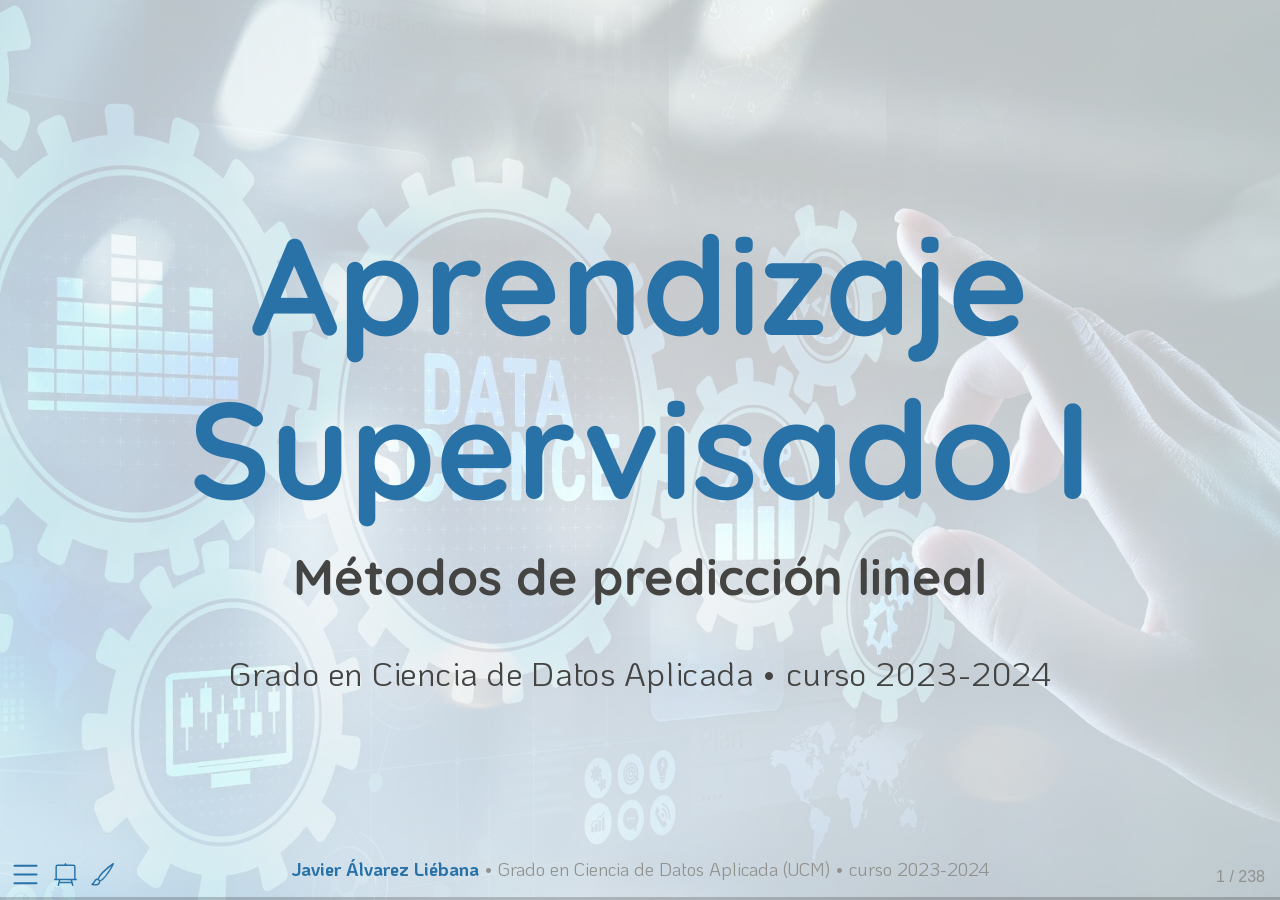
==== diapos/index-speaker.html @ d3c1f6f5 "new deploy multivariate" ====
<!DOCTYPE html>
<html lang="es"><head>
<script src="index_files/libs/clipboard/clipboard.min.js"></script>
<script src="index_files/libs/quarto-html/tabby.min.js"></script>
<script src="index_files/libs/quarto-html/popper.min.js"></script>
<script src="index_files/libs/quarto-html/tippy.umd.min.js"></script>
<link href="index_files/libs/quarto-html/tippy.css" rel="stylesheet">
<link href="index_files/libs/quarto-html/quarto-html.min.css" rel="stylesheet" data-mode="light">
<link href="index_files/libs/quarto-html/quarto-syntax-highlighting.css" rel="stylesheet" id="quarto-text-highlighting-styles"><meta charset="utf-8">
  <meta name="generator" content="quarto-1.2.335">

  <meta name="author" content="Grado en Ciencia de Datos Aplicada • curso 2023-2024">
  <title>Aprendizaje Supervisado I</title>
  <meta name="apple-mobile-web-app-capable" content="yes">
  <meta name="apple-mobile-web-app-status-bar-style" content="black-translucent">
  <meta name="viewport" content="width=device-width, initial-scale=1.0, maximum-scale=1.0, user-scalable=no, minimal-ui">
  <link rel="stylesheet" href="index_files/libs/revealjs/dist/reset.css">
  <link rel="stylesheet" href="index_files/libs/revealjs/dist/reveal.css">
  <style>
    code{white-space: pre-wrap;}
    span.smallcaps{font-variant: small-caps;}
    div.columns{display: flex; gap: min(4vw, 1.5em);}
    div.column{flex: auto; overflow-x: auto;}
    div.hanging-indent{margin-left: 1.5em; text-indent: -1.5em;}
    ul.task-list{list-style: none;}
    ul.task-list li input[type="checkbox"] {
      width: 0.8em;
      margin: 0 0.8em 0.2em -1.6em;
      vertical-align: middle;
    }
    pre > code.sourceCode { white-space: pre; position: relative; }
    pre > code.sourceCode > span { display: inline-block; line-height: 1.25; }
    pre > code.sourceCode > span:empty { height: 1.2em; }
    .sourceCode { overflow: visible; }
    code.sourceCode > span { color: inherit; text-decoration: inherit; }
    div.sourceCode { margin: 1em 0; }
    pre.sourceCode { margin: 0; }
    @media screen {
    div.sourceCode { overflow: auto; }
    }
    @media print {
    pre > code.sourceCode { white-space: pre-wrap; }
    pre > code.sourceCode > span { text-indent: -5em; padding-left: 5em; }
    }
    pre.numberSource code
      { counter-reset: source-line 0; }
    pre.numberSource code > span
      { position: relative; left: -4em; counter-increment: source-line; }
    pre.numberSource code > span > a:first-child::before
      { content: counter(source-line);
        position: relative; left: -1em; text-align: right; vertical-align: baseline;
        border: none; display: inline-block;
        -webkit-touch-callout: none; -webkit-user-select: none;
        -khtml-user-select: none; -moz-user-select: none;
        -ms-user-select: none; user-select: none;
        padding: 0 4px; width: 4em;
        color: #aaaaaa;
      }
    pre.numberSource { margin-left: 3em; border-left: 1px solid #aaaaaa;  padding-left: 4px; }
    div.sourceCode
      { color: #003b4f; background-color: #f1f3f5; }
    @media screen {
    pre > code.sourceCode > span > a:first-child::before { text-decoration: underline; }
    }
    code span { color: #003b4f; } /* Normal */
    code span.al { color: #ad0000; } /* Alert */
    code span.an { color: #5e5e5e; } /* Annotation */
    code span.at { color: #657422; } /* Attribute */
    code span.bn { color: #ad0000; } /* BaseN */
    code span.bu { } /* BuiltIn */
    code span.cf { color: #003b4f; } /* ControlFlow */
    code span.ch { color: #20794d; } /* Char */
    code span.cn { color: #8f5902; } /* Constant */
    code span.co { color: #5e5e5e; } /* Comment */
    code span.cv { color: #5e5e5e; font-style: italic; } /* CommentVar */
    code span.do { color: #5e5e5e; font-style: italic; } /* Documentation */
    code span.dt { color: #ad0000; } /* DataType */
    code span.dv { color: #ad0000; } /* DecVal */
    code span.er { color: #ad0000; } /* Error */
    code span.ex { } /* Extension */
    code span.fl { color: #ad0000; } /* Float */
    code span.fu { color: #4758ab; } /* Function */
    code span.im { color: #00769e; } /* Import */
    code span.in { color: #5e5e5e; } /* Information */
    code span.kw { color: #003b4f; } /* Keyword */
    code span.op { color: #5e5e5e; } /* Operator */
    code span.ot { color: #003b4f; } /* Other */
    code span.pp { color: #ad0000; } /* Preprocessor */
    code span.sc { color: #5e5e5e; } /* SpecialChar */
    code span.ss { color: #20794d; } /* SpecialString */
    code span.st { color: #20794d; } /* String */
    code span.va { color: #111111; } /* Variable */
    code span.vs { color: #20794d; } /* VerbatimString */
    code span.wa { color: #5e5e5e; font-style: italic; } /* Warning */
  </style>
  <link rel="stylesheet" href="index_files/libs/revealjs/dist/theme/quarto.css" id="theme">
  <link href="index_files/libs/revealjs/plugin/quarto-line-highlight/line-highlight.css" rel="stylesheet">
  <link href="index_files/libs/revealjs/plugin/reveal-menu/menu.css" rel="stylesheet">
  <link href="index_files/libs/revealjs/plugin/reveal-menu/quarto-menu.css" rel="stylesheet">
  <link href="index_files/libs/revealjs/plugin/reveal-chalkboard/font-awesome/css/all.css" rel="stylesheet">
  <link href="index_files/libs/revealjs/plugin/reveal-chalkboard/style.css" rel="stylesheet">
  <link href="index_files/libs/revealjs/plugin/quarto-support/footer.css" rel="stylesheet">
  <style type="text/css">

  .callout {
    margin-top: 1em;
    margin-bottom: 1em;  
    border-radius: .25rem;
  }

  .callout.callout-style-simple { 
    padding: 0em 0.5em;
    border-left: solid #acacac .3rem;
    border-right: solid 1px silver;
    border-top: solid 1px silver;
    border-bottom: solid 1px silver;
    display: flex;
  }

  .callout.callout-style-default {
    border-left: solid #acacac .3rem;
    border-right: solid 1px silver;
    border-top: solid 1px silver;
    border-bottom: solid 1px silver;
  }

  .callout .callout-body-container {
    flex-grow: 1;
  }

  .callout.callout-style-simple .callout-body {
    font-size: 1rem;
    font-weight: 400;
  }

  .callout.callout-style-default .callout-body {
    font-size: 0.9rem;
    font-weight: 400;
  }

  .callout.callout-captioned.callout-style-simple .callout-body {
    margin-top: 0.2em;
  }

  .callout:not(.callout-captioned) .callout-body {
      display: flex;
  }

  .callout:not(.no-icon).callout-captioned.callout-style-simple .callout-content {
    padding-left: 1.6em;
  }

  .callout.callout-captioned .callout-header {
    padding-top: 0.2em;
    margin-bottom: -0.2em;
  }

  .callout.callout-captioned .callout-caption  p {
    margin-top: 0.5em;
    margin-bottom: 0.5em;
  }
    
  .callout.callout-captioned.callout-style-simple .callout-content  p {
    margin-top: 0;
  }

  .callout.callout-captioned.callout-style-default .callout-content  p {
    margin-top: 0.7em;
  }

  .callout.callout-style-simple div.callout-caption {
    border-bottom: none;
    font-size: .9rem;
    font-weight: 600;
    opacity: 75%;
  }

  .callout.callout-style-default  div.callout-caption {
    border-bottom: none;
    font-weight: 600;
    opacity: 85%;
    font-size: 0.9rem;
    padding-left: 0.5em;
    padding-right: 0.5em;
  }

  .callout.callout-style-default div.callout-content {
    padding-left: 0.5em;
    padding-right: 0.5em;
  }

  .callout.callout-style-simple .callout-icon::before {
    height: 1rem;
    width: 1rem;
    display: inline-block;
    content: "";
    background-repeat: no-repeat;
    background-size: 1rem 1rem;
  }

  .callout.callout-style-default .callout-icon::before {
    height: 0.9rem;
    width: 0.9rem;
    display: inline-block;
    content: "";
    background-repeat: no-repeat;
    background-size: 0.9rem 0.9rem;
  }

  .callout-caption {
    display: flex
  }
    
  .callout-icon::before {
    margin-top: 1rem;
    padding-right: .5rem;
  }

  .callout.no-icon::before {
    display: none !important;
  }

  .callout.callout-captioned .callout-body > .callout-content > :last-child {
    margin-bottom: 0.5rem;
  }

  .callout.callout-captioned .callout-icon::before {
    margin-top: .5rem;
    padding-right: .5rem;
  }

  .callout:not(.callout-captioned) .callout-icon::before {
    margin-top: 1rem;
    padding-right: .5rem;
  }

  /* Callout Types */

  div.callout-note {
    border-left-color: #4582ec !important;
  }

  div.callout-note .callout-icon::before {
    background-image: url('[data-uri]');
  }

  div.callout-note.callout-style-default .callout-caption {
    background-color: #dae6fb
  }

  div.callout-important {
    border-left-color: #d9534f !important;
  }

  div.callout-important .callout-icon::before {
    background-image: url('[data-uri]');
  }

  div.callout-important.callout-style-default .callout-caption {
    background-color: #f7dddc
  }

  div.callout-warning {
    border-left-color: #f0ad4e !important;
  }

  div.callout-warning .callout-icon::before {
    background-image: url('[data-uri]');
  }

  div.callout-warning.callout-style-default .callout-caption {
    background-color: #fcefdc
  }

  div.callout-tip {
    border-left-color: #02b875 !important;
  }

  div.callout-tip .callout-icon::before {
    background-image: url('[data-uri]');
  }

  div.callout-tip.callout-style-default .callout-caption {
    background-color: #ccf1e3
  }

  div.callout-caution {
    border-left-color: #fd7e14 !important;
  }

  div.callout-caution .callout-icon::before {
    background-image: url('[data-uri]');
  }

  div.callout-caution.callout-style-default .callout-caption {
    background-color: #ffe5d0
  }

  </style>
  <style type="text/css">
    .reveal div.sourceCode {
      margin: 0;
      overflow: auto;
    }
    .reveal div.hanging-indent {
      margin-left: 1em;
      text-indent: -1em;
    }
    .reveal .slide:not(.center) {
      height: 100%;
    }
    .reveal .slide.scrollable {
      overflow-y: auto;
    }
    .reveal .footnotes {
      height: 100%;
      overflow-y: auto;
    }
    .reveal .slide .absolute {
      position: absolute;
      display: block;
    }
    .reveal .footnotes ol {
      counter-reset: ol;
      list-style-type: none; 
      margin-left: 0;
    }
    .reveal .footnotes ol li:before {
      counter-increment: ol;
      content: counter(ol) ". "; 
    }
    .reveal .footnotes ol li > p:first-child {
      display: inline-block;
    }
    .reveal .slide ul,
    .reveal .slide ol {
      margin-bottom: 0.5em;
    }
    .reveal .slide ul li,
    .reveal .slide ol li {
      margin-top: 0.4em;
      margin-bottom: 0.2em;
    }
    .reveal .slide ul[role="tablist"] li {
      margin-bottom: 0;
    }
    .reveal .slide ul li > *:first-child,
    .reveal .slide ol li > *:first-child {
      margin-block-start: 0;
    }
    .reveal .slide ul li > *:last-child,
    .reveal .slide ol li > *:last-child {
      margin-block-end: 0;
    }
    .reveal .slide .columns:nth-child(3) {
      margin-block-start: 0.8em;
    }
    .reveal blockquote {
      box-shadow: none;
    }
    .reveal .tippy-content>* {
      margin-top: 0.2em;
      margin-bottom: 0.7em;
    }
    .reveal .tippy-content>*:last-child {
      margin-bottom: 0.2em;
    }
    .reveal .slide > img.stretch.quarto-figure-center,
    .reveal .slide > img.r-stretch.quarto-figure-center {
      display: block;
      margin-left: auto;
      margin-right: auto; 
    }
    .reveal .slide > img.stretch.quarto-figure-left,
    .reveal .slide > img.r-stretch.quarto-figure-left  {
      display: block;
      margin-left: 0;
      margin-right: auto; 
    }
    .reveal .slide > img.stretch.quarto-figure-right,
    .reveal .slide > img.r-stretch.quarto-figure-right  {
      display: block;
      margin-left: auto;
      margin-right: 0; 
    }
  </style>
</head>
<body class="quarto-light">
  <div class="reveal">
    <div class="slides">

<section id="title-slide" data-background-image="img/data-science-2.jpeg" data-background-opacity="0.2" data-background-size="cover" class="quarto-title-block center">
  <h1 class="title">Aprendizaje Supervisado I</h1>
  <p class="subtitle">Métodos de predicción lineal</p>

<div class="quarto-title-authors">
<div class="quarto-title-author">
<div class="quarto-title-author-name">
Grado en Ciencia de Datos Aplicada • curso 2023-2024 
</div>
</div>
</div>

</section>
<section>
<section id="empieza-lo-buenoempieza-la-modelización" class="title-slide slide level1 center">
<h1>Empieza lo bueno…empieza la modelización</h1>
<p><span style="color:#444442;"><strong>Vamos a juntar las piezas del puzzle para hacer «magia»</strong></span></p>
<div class="cell">

</div>
</section>
<section id="buenas" class="slide level2">
<h2>¡Buenas!</h2>
<p><span class="hl-green"><strong>Correo</strong></span>: <strong><a href="mailto:javalv09@ucm.es" class="email">javalv09@ucm.es</a></strong>. <span class="hl-green"><strong>Despacho</strong></span>: 722 (3ª planta). <span class="hl-green"><strong>Tutorías</strong></span>: lunes (14:30-16:00), martes (13:00-15:00) y viernes (13:00-14:00).</p>
<div class="columns">
<div class="column" style="width:30%;">
<p><img data-src="img/me.jpeg"></p>
</div><div class="column" style="width:70%;">
<div>
<ul>
<li class="fragment"><p><span class="hl-yellow"><strong>Javier Álvarez Liébana</strong></span>, de Carabanchel (Bajo).</p></li>
<li class="fragment"><p>Licenciado en Matemáticas (UCM). <span class="hl-yellow"><strong>Doctorado en estadística</strong></span> (UGR).</p></li>
<li class="fragment"><p>Encargado de la <span class="hl-yellow"><strong>visualización y análisis de datos covid</strong></span> del Principado de Asturias (2021-2022).</p></li>
<li class="fragment"><p>Miembro de la <span class="hl-yellow"><strong>Sociedad Española de Estadística e IO</strong></span> y la <span class="hl-yellow"><strong>Real Sociedad Matemática Española</strong></span>.</p></li>
</ul>
</div>
</div>
</div>
<div class="fragment">
<p>Actualmente, <span class="hl-yellow"><strong>investigador y docente en la Facultad de Estadística de la UCM</strong></span>. Divulgando por <a href="https://twitter.com/dadosdelaplace"><strong>Twitter</strong></a> e <a href="https://instagram.com/javieralvarezliebana"><strong>Instagram</strong></a></p>
</div>
</section>
<section id="objetivos" class="slide level2">
<h2>Objetivos</h2>
<div class="columns">
<div class="column" style="width:37%;">
<p><img data-src="https://assets-global.website-files.com/6092cb6b4ac959f39728dd26/6188a97fa499b5fbfe410417_target%20(1).png"></p>
</div><div class="column" style="width:63%;">
<div>
<ul>
<li class="fragment"><p>Empezar a <span class="hl-yellow"><strong>relacionar asignaturas</strong></span> como matemáticas, inferencia y R.</p></li>
<li class="fragment"><p>Aprender los fundamentos del <span class="hl-yellow"><strong>aprendizaje estadístico</strong></span> (ahora llamado Machine Learning o data science)</p></li>
<li class="fragment"><p>Pasar de los descriptivo a lo predictivo: <span class="hl-yellow"><strong>construir nuestros primeros modelos</strong></span></p></li>
<li class="fragment"><p>Entender en profundidad el contexto de la <span class="hl-yellow"><strong>predicción lineal</strong></span>.</p></li>
</ul>
</div>
</div>
</div>
</section>
<section id="evaluación" class="slide level2">
<h2>Evaluación</h2>
<ul>
<li><span class="hl-yellow"><strong>Asistencia</strong></span>. Se <span class="hl-purple"><strong>valorará muy positivamente</strong></span> la participación. Si se <span class="hl-purple"><strong>restarán puntos si eres expulsado de clase</strong></span>: -0.3 la 1ª vez, -0.6 la 2ª, -1.2 la 3ª…</li>
</ul>
<div class="fragment">
<ul>
<li><span class="hl-yellow"><strong>Evaluación continua</strong></span>: 1 <strong>examen a papel</strong> (25%), <strong>2 entregas R en clase</strong> (20%-30%) y <strong>entrega grupal último día</strong> (3-6p obligatoriamente, 25%)</li>
</ul>
</div>
<div class="fragment">
<ul>
<li><span class="hl-yellow"><strong>Examen final</strong></span>:
<ul>
<li><span class="hl-purple"><strong>Menos de un 6 (sin la grupal)</strong></span> -&gt; examen de R en lugar de la grupal.</li>
<li><span class="hl-purple"><strong>Más de un 6.5 (con la grupal)</strong></span> -&gt; podrás decidir <strong>peso del final entre un 20% y un 100%</strong>.</li>
<li><span class="hl-purple"><strong>Entre 5 y 6.5 (con la grupal)</strong></span> -&gt; podrás decidir <strong>peso del final entre un 40% y un 100%</strong>.</li>
<li><span class="hl-purple"><strong>Por debajo de 5 (con la grupal)</strong></span> -&gt; podrás decidir <strong>peso del final entre un 70% y un 100%</strong>.</li>
</ul></li>
</ul>
</div>
</section>
<section id="planificación" class="slide level2">
<h2>Planificación</h2>
<ul>
<li><p><span class="hl-yellow"><strong>Entrega I (20%)</strong></span>: semana 27-29 de febrero de 2024</p></li>
<li><p><span class="hl-yellow"><strong>Entrega II (30%)</strong></span>: semana 2-4 de abril de 2024</p></li>
<li><p><span class="hl-yellow"><strong>Parcial con papel y boli (25%)</strong></span>: 16-18 de abril de 2024</p></li>
<li><p><span class="hl-yellow"><strong>Entrega grupal (25%)</strong></span>: 9 de mayo de 2024 (incluyendo lo visto hasta el 30 de abril)</p></li>
</ul>
<p>&nbsp;</p>
<p>(se admiten propuestas)</p>
<div class="fragment">
<p><span class="hl-yellow"><strong>Clase a recuperar otro día</strong></span>: clase del 21 de marzo.</p>
</div>
</section>
<section id="materiales" class="slide level2">
<h2>Materiales</h2>
<ul>
<li><span class="hl-yellow"><strong>Diapositivas</strong></span>: las diapositivas que usaremos en el aula a lo largo del curso, estructuradas por clases, estarán disponibles y actualizadas en <strong><a href="https://javieralvarezliebana.es/docencia-R-supervisado-2324/diapos" class="uri">https://javieralvarezliebana.es/docencia-R-supervisado-2324/diapos</a></strong></li>
</ul>
<p>En el menú de las diapositivas (abajo a la izquierda) tienes una <span class="hl-yellow"><strong>opción para descargarlas en pdf</strong></span> en <code>Tools</code> (consejo: no lo hagas hasta el final del curso ya que irán modificándose)</p>
<p>&nbsp;</p>
<ul>
<li><p><span class="hl-yellow"><strong>Material</strong></span>: <a href="https://github.com/dadosdelaplace/docencia-R-supervisado-2324/tree/main/material"><strong>scripts de cada tema</strong></a> y materiales extras</p></li>
<li><p><span class="hl-yellow"><strong>Resúmenes de paquetes</strong></span>: <a href="https://github.com/dadosdelaplace/docencia-R-supervisado-2324/tree/main/fichas%20paquetes"><strong>chuletas de los paquetes</strong></a> en formato .pdf</p></li>
</ul>
</section>
<section id="requisitos" class="slide level2">
<h2>Requisitos</h2>
<p>Para el curso los únicos requisitos serán:</p>
<ol type="1">
<li><p><span class="hl-yellow"><strong>Conexión a internet</strong></span> (para la descarga de algunos datos y paquetes).</p></li>
<li><p><span class="hl-yellow"><strong>Instalar R y RStudio</strong></span>: la descarga la haremos (gratuitamente) desde <a href="https://cran.r-project.org/" class="uri">https://cran.r-project.org/</a> y <a href="https://posit.co/download/rstudio-desktop/" class="uri">https://posit.co/download/rstudio-desktop/</a></p></li>
<li><p>Se darán por asumido conocimientos aprendidos de <span class="hl-yellow"><strong>R base, tidyverse y ggplot</strong></span></p></li>
<li><p>Se darán por asumido conocimientos aprendidos de <span class="hl-yellow"><strong>Quarto, diapositivas en Quarto y Github</strong></span>. Para las entregas <span class="hl-purple"><strong>SOLO SE VALORARÁ</strong></span> la salida html correspodiente.</p></li>
<li><p><span class="hl-yellow"><strong>Recomendable</strong></span>: saber usar la calculadora en modo estadístico.</p></li>
</ol>
</section>
<section id="listado-de-clases" class="slide level2">
<h2>Listado de clases</h2>
<ul>
<li><a href="#/clase-1"><strong>Clase 1</strong></a>: repaso de descriptiva</li>
<li><a href="#/clase-2"><strong>Clase 2</strong></a>: importancia de la visualización</li>
<li><a href="#/clase-3"><strong>Clase 3</strong></a>: intro al aprendizaje estadístico. Sesgo vs varianza. Supervisado vs no supervisado. Correlación vs dependencia vs causalidad.</li>
</ul>
</section></section>
<section>
<section id="clase-1" class="title-slide slide level1 center">
<h1>Clase 1: repaso</h1>
<p><span style="color:#444442;"><strong>Objetivo de la predicción lineal. Concepto de linealidad. Repaso de estadística descriptiva</strong></span></p>
</section>
<section id="qué-es-predecir" class="slide level2">
<h2>¿Qué es predecir?</h2>
<p>Como veremos más adelante, en esta asignatura vamos a tratar principalmente lo que se conoce el aprendizaje estadístico como <span class="hl-yellow"><strong>predicción (continua)</strong></span></p>
<div class="fragment">
<p>Dada una <span class="hl-yellow"><strong>variable objetivo (variable dependiente)</strong></span>, y con la información aportada por un conjunto de <span class="hl-yellow"><strong>variables predictoras (covariables)</strong></span>, el objetivo será construir un modelo que consiga dar una estimación/predicción lo «mejor posible»</p>
</div>
<div class="fragment">
<p>Es importante que - de momento - distingamos dos conceptos:</p>
<ul>
<li><span class="hl-yellow"><strong>Estimación</strong></span>: el modelo aprende de unos datos e intenta estimar dichos valores que ha usado.</li>
<li><span class="hl-yellow"><strong>Predicción</strong></span>: el modelo aprende de unos datos e intenta estimar valores que el <strong>modelo no conoce</strong>.</li>
</ul>
<p>Más adelante los llamaremos «predicción en train» y «predicción en test»</p>
</div>
</section>
<section id="qué-es-la-linealidad" class="slide level2">
<h2>¿Qué es la linealidad?</h2>
<p>En matemáticas decimos que una función <span class="math inline">\(f(x)\)</span> es <span class="hl-yellow"><strong>lineal</strong></span> cuando se cumple:</p>
<ul>
<li><p><span class="hl-purple"><strong>Propiedad aditiva</strong></span>: <span class="math inline">\(f(x + y) = f(x) + f(y)\)</span></p></li>
<li><p><span class="hl-purple"><strong>Propiedad homogénea</strong></span>: <span class="math inline">\(f(k*x) = k*f(x)\)</span> (donde <span class="math inline">\(k\)</span> es una constante en <span class="math inline">\(\mathbb{R}\)</span>).</p></li>
</ul>
<p>Ambas se pueden resumir en <span class="math inline">\(f(a*x + b*y) = a*f(x) + b*f(y)\)</span></p>
<div class="fragment">
<p>En estadística llamamos <span class="hl-yellow"><strong>modelo de predicción lineal</strong></span> a un modelo que usa la información de covariables <span class="math inline">\(X_1, X_2, \ldots, X_p\)</span>, de manera que su información siempre <span class="hl-yellow"><strong>se relacionen entre sí con sumas y restas</strong></span>.</p>
<ul>
<li><p><span class="hl-green"><strong>Ejemplos lineales</strong></span>: <span class="math inline">\(y = 2*x_1 - 3\)</span> o <span class="math inline">\(y = 4 - \frac{x_1}{2} + 3*x_2\)</span></p></li>
<li><p><span class="hl-red"><strong>Ejemplos no lineales</strong></span>: <span class="math inline">\(y = 2*\frac{1}{x_1}\)</span> o <span class="math inline">\(y = 4 - x_{1}^{2} - x_2\)</span> o <span class="math inline">\(y = ln(x_1) + cos(x_2)\)</span></p></li>
</ul>
<p>En general son modelos que se pueden representar con rectas (una sola predictora), planos (dos predictoras), etc.</p>
</div>
</section>
<section id="repaso-continua-vs-discreta" class="slide level2">
<h2>Repaso: continua vs discreta</h2>
<ul>
<li><p><strong>Caracteres</strong>: cada una de las características o cualidades que se podrían medir o analizar para cada individuo de la población (y de los que disponemos el valor para cada individuo de la muestra).</p></li>
<li><p><strong>Modalidades</strong>: diferentes valores que puede adoptar una característica o variable.</p></li>
</ul>
<p>&nbsp;</p>
<p>Como veremos más adelante, en el ámbito del aprendizaje estadístico va a ser fundamental tener clara la diferencia entre una <span class="hl-purple"><strong>variable cualitativa y cuantitativa</strong></span> y entre <span class="hl-yellow"><strong>variable continua y otra discreta</strong></span>. ¿Cuál es la diferencia?</p>
</section>
<section id="repaso-continua-vs-discreta-1" class="slide level2">
<h2>Repaso: continua vs discreta</h2>
<p>Imagina las siguientes variables:</p>
<ul>
<li>¿Tienes hermanos? (si/no)</li>
<li>Color de zapatillas</li>
<li>Nivel de estudios</li>
<li>Número de hermanos</li>
<li>Número de pelos en la cabeza</li>
<li>Resultado de un dado</li>
<li>Temperatura ºC</li>
<li>Estatura o peso</li>
</ul>
<p>&nbsp;</p>
<p><span class="hl-yellow"><strong>¿Cuál es la diferencia entre ellas</strong></span></p>
</section>
<section id="repaso-continua-vs-discreta-2" class="slide level2">
<h2>Repaso: continua vs discreta</h2>
<ul>
<li><span class="hl-yellow"><strong>Cualitativas</strong></span>: <strong>cualidades o categorías</strong>. Ejemplos: sexo, estado civil, estudios, etc.
<ul>
<li><span class="hl-purple"><strong>Ordinales</strong></span>: admiten relación jerarquica (suspenso-aprobado-bien, sano-leve-grave).</li>
<li><span class="hl-purple"><strong>Nominales</strong></span>: no tienen asociada una jerarquía (sexo, religión, color de zapatillas, etc).</li>
</ul></li>
</ul>
<div class="fragment">
<ul>
<li><span class="hl-yellow"><strong>Cuantitativas</strong></span>: cuantificación numérica.
<ul>
<li><span class="hl-purple"><strong>Discretas</strong></span> (barras): se pueden contar y enumerar (aunque sean infinitos) (granos de arena, nº hermanos, etc) → se <strong>suman</strong></li>
<li><span class="hl-purple"><strong>Continuas</strong></span>: toman infinitos valores y entre dos valores cualesquiera hay a su vez infinitas opciones (estatura, peso, etc) → se <strong>integran</strong></li>
</ul></li>
</ul>
</div>
</section>
<section id="repaso-continua-vs-discreta-3" class="slide level2">
<h2>Repaso: continua vs discreta</h2>

<img data-src="img/vitro-fuego-discretas.jpg" class="r-stretch"></section>
<section id="repaso-población-vs-muestra" class="slide level2">
<h2>Repaso: población vs muestra</h2>
<p>En estadística llamaremos <span class="hl-yellow"><strong>población</strong></span> al universo teórico, al colectivo de individuos a estudiar, o de posibles elementos/eventos de los podríamos tener observaciones (ejemplo: 47 millones de españoles).</p>
<div class="fragment">
<p>Cada uno de esos elementos o eventos se llaman <strong>individuos</strong>.</p>
</div>
<div class="fragment">
<p>Aunque nuestro objetivo será conocer algunas de las propiedades de la población, la <span class="hl-red"><strong>población suele ser inaccesible</strong></span> en su totalidad → <span class="hl-green"><strong>SELECCIÓN</strong></span> de un conjunto de individuos</p>
</div>
</section>
<section id="repaso-población-vs-muestra-1" class="slide level2">
<h2>Repaso: población vs muestra</h2>
<p>Para ello en estadística usamos lo que se conoce como <span class="hl-yellow"><strong>muestra</strong></span>: un subconjunto finito, de tamaño <span class="math inline">\(n\)</span>, «representativo» de la población (en estudio estadístico realizado sobre la totalidad de una población se denomina <strong>censo</strong>).</p>
<div class="fragment">
<p>Para ello existe una rama conocida como <span class="hl-yellow"><strong>muestreo</strong></span></p>
<ul>
<li><p><span class="hl-purple"><strong>Probabilístico</strong></span>: todos los individuos tienen oportunidad de ser seleccionados, y la probabilidad de que suceda puede ser modelizada (al azar, por estratos, etc).</p></li>
<li><p><span class="hl-purple"><strong>No probabilístico</strong></span>: algunos elementos de la población no tienen posibilidad de selección (sesgo de exclusión), o su probabilidad no puede ser conocida.</p></li>
</ul>
</div>
<div class="fragment">
<p>🤔 ¿Sería adecuado hacer una encuesta sobre el streamer favorito de los jóvenes a través de una encuesta realizada por teléfono fijo?</p>
</div>
</section>
<section id="sesgos-en-el-muestreo" class="slide level2">
<h2>Sesgos en el muestreo</h2>

<img data-src="img/sampling-bias.jpg" class="r-stretch"><div class="fragment">
<p><span class="hl-yellow"><strong>Sesgo de selección</strong></span>: aparece cuando no se tiene en cuenta la forma en la que se han recogido los datos.</p>
</div>
</section>
<section id="sesgos-en-el-muestreo-1" class="slide level2">
<h2>Sesgos en el muestreo</h2>

<img data-src="img/dewey.jpg" class="r-stretch"><p>El ejemplo más famoso es el caso <span class="hl-yellow"><strong>«Dewey defeats Truman» (Dewer derrota a Truman)</strong></span>, el titular con el que abrió el Chicago Tribune en 1948, el mismo día en el que Truman ganó al repúblicano Dewer en las elecciones de 1948: sin esperar a los resultados, se basaron en una encuesta telefónica (sin contar con el sesgo que, en aquella época, solo la clase alta tenía teléfono).</p>
</section>
<section id="sesgos-en-el-muestreo-2" class="slide level2">
<h2>Sesgos en el muestreo</h2>

<img data-src="img/superviviente.jpg" class="r-stretch"><p>¿Dónde reforzarías los aviones?</p>
</section>
<section id="sesgos-en-el-muestreo-3" class="slide level2">
<h2>Sesgos en el muestreo</h2>

<img data-src="img/superviviente.jpg" class="r-stretch"><p>El <span class="hl-yellow"><strong>sesgo del superviviente</strong></span> (un tipo de sesgo de selección) aparece cuando se toma una muestra de un fenómeno ignorando si los individuos elegidos tienen las mismas opciones respecto al mismo.</p>
</section>
<section id="repaso-medidas-de-centralización" class="slide level2">
<h2>Repaso: medidas de centralización</h2>
<ul>
<li><span class="hl-yellow"><strong>Media</strong></span>: dada una muestra <span class="math inline">\(\boldsymbol{x} =\left(x_1, \ldots, x_n \right)\)</span>, la media muestral <span class="math inline">\(\overline{x}\)</span> se define como la <strong>suma de todos los valores dividida por el tamaño muestral</strong></li>
</ul>
<p><span class="math display">\[\overline{x} = \frac{1}{n} \sum_{i=1}^{n} x_i\]</span></p>
<div class="fragment">
<p><span class="hl-purple"><strong>Geométricamente</strong></span>: es el <strong>valor «más cercano» de todos los datos a la vez</strong> (minimiza las distancias al cuadrado)</p>
</div>
</section>
<section id="media-muestral" class="slide level2">
<h2>Media muestral</h2>
<p><span class="hl-green"><strong>VENTAJAS</strong></span></p>
<ul>
<li>Fácil de calcular y entender</li>
<li>Fácil y eficiente de programar</li>
<li>Siempre existe (para cuantitativas)</li>
</ul>
<div class="fragment">
<p><span class="hl-red"><strong>DESVENTAJAS</strong></span></p>
<ul>
<li>No es un valor de los datos (la media de {1, 2, 3, 4} es 2.5)</li>
<li><strong>Poco robusta</strong> (valores atípicos le afectan mucho)</li>
<li>Solo se puede definir para variables cuantitativas</li>
</ul>
</div>
</section>
<section id="repaso-medidas-de-centralización-1" class="slide level2">
<h2>Repaso: medidas de centralización</h2>
<ul>
<li><span class="hl-yellow"><strong>Mediana</strong></span>: dada una muestra <span class="math inline">\(\boldsymbol{x} =\left(x_1, \ldots, x_n \right)\)</span>, la mediana muestral se define como el <strong>valor que es mayor o igual que al menos el 50%</strong>, y menor igual que al menos el 50% de los datos</li>
</ul>
<p><span class="math display">\[Me_{x} = \arg \min_{x_i} \left\lbrace F_i &gt; 0.5 \right\rbrace, \quad Me_x = e_{i-1} + \frac{0.5 - F_{i-1}}{F_i - F_{i-1} }a_i\]</span></p>
<p>La mediana es el <span class="hl-purple"><strong>valor de en medio</strong></span> si ordenamos los datos (y si se pueden ordenar…)</p>
</section>
<section id="mediana-muestral" class="slide level2">
<h2>Mediana muestral</h2>
<p><span class="hl-green"><strong>VENTAJAS</strong></span></p>
<ul>
<li>Suele ser un valor de la muestra</li>
<li>Un poco más robusta que la media</li>
</ul>
<div class="fragment">
<p><span class="hl-red"><strong>DESVENTAJAS</strong></span></p>
<ul>
<li>Muy ineficiente (requiere un algoritmo de ordenación)</li>
<li>Solo definida para cuantitativas o cualitativas ordinales</li>
</ul>
</div>
</section>
<section id="repaso-medidas-de-centralización-2" class="slide level2">
<h2>Repaso: medidas de centralización</h2>
<ul>
<li><span class="hl-yellow"><strong>Moda</strong></span>: dada una muestra <span class="math inline">\(\boldsymbol{x} =\left(x_1, \ldots, x_n \right)\)</span>, la moda muestral se define como el <strong>valor o valores más repetidos</strong> (en caso de que existan).</li>
</ul>
<p><span class="math display">\[Mo_x = \arg \max_{x_i} f_i, \quad Mo_x = e_{i-1} + \frac{d_i - d_{i-1}}{\left(d_i - d_{i-1} \right) + \left(d_i - d_{i+1} \right)}a_i\]</span></p>
<div class="fragment">
<p><span class="hl-purple"><strong>Gráficamente</strong></span>: representa el «pico» de un diagrama de barras o un histograma</p>
</div>
</section>
<section id="moda-muestral" class="slide level2">
<h2>Moda muestral</h2>
<p><span class="hl-green"><strong>VENTAJAS</strong></span></p>
<ul>
<li>Es un valor de la muestra</li>
<li>Muy robusta</li>
<li><strong>Se puede calcular para cualquier</strong> cuanti o cuali</li>
</ul>
<div class="fragment">
<p><span class="hl-red"><strong>DESVENTAJAS</strong></span></p>
<ul>
<li>No siempre existe (amodal) y pueden existir varias (bimodal, trimodal, etc)</li>
<li>Poco usada en inferencia</li>
</ul>
</div>
</section>
<section id="repaso-medidas-de-centralización-3" class="slide level2">
<h2>Repaso: medidas de centralización</h2>

<img data-src="img/ine-salarios-oculto.jpg" class="r-stretch"><p><strong>¿Cuál es la mediana, la media y la moda?</strong></p>
</section>
<section id="repaso-medidas-de-centralización-4" class="slide level2">
<h2>Repaso: medidas de centralización</h2>

<img data-src="img/ine-salarios.jpg" class="r-stretch"></section>
<section id="repaso-medidas-de-dispersión" class="slide level2">
<h2>Repaso: medidas de dispersión</h2>

<img data-src="img/iker-jimenez.jpg" class="r-stretch"><p>¿Qué tiene que ver la imagen con la dispersión?</p>
</section>
<section id="repaso-medidas-de-dispersión-1" class="slide level2">
<h2>Repaso: medidas de dispersión</h2>

<img data-src="img/extremos.jpg" class="r-stretch"><p>El cambio climático no solo es porque aumente la <span class="hl-yellow"><strong>temperatura media (centralización)</strong></span> sino por la aparición cada vez más frecuente de fenómenos extremos</p>
<p>Aumento de la <span class="hl-yellow"><strong>variabilidad</strong></span> → aumento de la <span class="hl-yellow"><strong>DISPERSIÓN</strong></span></p>
</section>
<section id="repaso-medidas-de-dispersión-2" class="slide level2">
<h2>Repaso: medidas de dispersión</h2>
<p><span class="hl-yellow"><strong>¿Cómo medir lo que se alejan los datos de la media?</strong></span></p>
<div class="fragment">
<p><img data-src="img/primera-idea-varianza.jpg"></p>
<p>Una <strong>primera idea</strong> podría ser <span class="hl-yellow"><strong>medir la distancia de cada dato al centro</strong></span>, es decir, restar cada dato de la media, y después realizar su promedio.</p>
</div>
</section>
<section class="slide level2">


<img data-src="img/wait-for-it.jpg" class="r-stretch"></section>
<section id="repaso-medidas-de-dispersión-3" class="slide level2">
<h2>Repaso: medidas de dispersión</h2>
<p>Imagina que tenemos la siguiente muestra <span class="math inline">\(X = \left\lbrace -5, -3, -1, 0, 1, 3, 5 \right\rbrace\)</span>.</p>
<p><strong>¿Cuánto vale la media?</strong></p>
<div class="fragment">
<p>La media vale 0 y la distancia a ella es…la propia muestra <span class="math inline">\(\left\lbrace -5, -3, -1, 0, 1, 3, 5 \right\rbrace\)</span>. <strong>¿Cuál es el promedio de dichas distancias?</strong></p>
</div>
<div class="fragment">
<p>Pues…de nuevo vale 0.</p>
</div>
<div class="fragment">
<p>Si la dispersión es 0…<span class="hl-red"><strong>¿no hay dispersión?</strong></span> ¿No debería de dar 0 solo cuando los datos sean constantes?</p>
</div>
</section>
<section id="repaso-medidas-de-dispersión-4" class="slide level2">
<h2>Repaso: medidas de dispersión</h2>
<p>Para <strong>evitar que se cancelen</strong> los signos lo que haremos será calcular el <span class="hl-yellow"><strong>promedio PERO de las distancias al cuadrado</strong></span>, la conocida como <span class="hl-yellow"><strong>varianza</strong></span></p>
<p><span class="math display">\[s_{x}^{2} = \frac{1}{n} \sum_{i=1}^{n} \left(x_i - \overline{x} \right)^2 = \overline{x^2} - \overline{x}^2 \]</span></p>
<div class="fragment">
<div class="callout callout-warning callout-captioned callout-style-default">
<div class="callout-body">
<div class="callout-caption">
<div class="callout-icon-container">
<i class="callout-icon"></i>
</div>
<p><strong>Cuidado</strong></p>
</div>
<div class="callout-content">
<p>Tomar el valor absoluto (para evitar que se cancelen los signos) suele ser una mala idea en matemáticas (no es derivable como función).</p>
</div>
</div>
</div>
</div>
</section>
<section id="repaso-medidas-de-dispersión-5" class="slide level2">
<h2>Repaso: medidas de dispersión</h2>
<p><span class="hl-red"><strong>Problema</strong></span>: si los datos están en metros, la varianza estará en…metros cuadrados</p>
<div class="fragment">
<div class="columns">
<div class="column" style="width:50%;">
<p>¿Tiene sentido medir la dispersión de nuestra estatura en baldosas?</p>
</div><div class="column" style="width:50%;">
<p><img data-src="img/albert-rivera.jpg"></p>
</div>
</div>
</div>
</section>
<section id="repaso-medidas-de-dispersión-6" class="slide level2">
<h2>Repaso: medidas de dispersión</h2>
<p>Para tener una <span class="hl-yellow"><strong>medida de dispersión en las unidades de los datos</strong></span> calcularemos la <span class="hl-yellow"><strong>desviación típica</strong></span>, como la raíz cuadrada de la varianza</p>
<p><span class="math display">\[s_{x} = \sqrt{s_{x}^{2}} = \sqrt{\frac{1}{n} \sum_{i=1}^{n} \left(x_i - \overline{x} \right)^2} = \sqrt{\overline{x^2} - \overline{x}^2}\]</span></p>
</section>
<section id="repaso-medidas-de-dispersión-7" class="slide level2">
<h2>Repaso: medidas de dispersión</h2>
<p>Todavía tenemos un pequeño problema.</p>
<p>Imagina que queremos <strong>comparar la dispersión de dos conjuntos</strong> de datos, estaturas de personas y diámetros de núcleos de células. Y Supongamos que las medias son 170 cm y 5 micrómetros, y la desviación típica de 1 cm y 1.5 micrómetros.</p>
<p><span class="hl-yellow"><strong>¿Qué conjunto de datos es más disperso?</strong></span></p>
<div class="fragment">
<p>Para tener una <strong>medida de dispersión adimensional</strong> definiremos el <span class="hl-yellow"><strong>coeficiente de variación</strong></span></p>
<p><span class="math display">\[CV_{x} = \frac{s_{x}}{\left| \overline{x} \right|}\]</span></p>
</div>
</section>
<section id="repaso-medidas-de-localización" class="slide level2">
<h2>Repaso: medidas de localización</h2>
<p>Las <span class="hl-yellow"><strong>medidas de posición o localización</strong></span> nos localizan los datos, siendo valores que <strong>nos dividen un conjunto ordenado</strong> en subconjuntos del mismo tamaño (ejemplo: mediana es percentil 50).</p>
<ul>
<li><p><strong>Percentil</strong>: valores <span class="math inline">\(P_{\alpha}\)</span> del conjunto ordenado que dejan por debajo, al menos, el <span class="math inline">\(\alpha\)</span>% de datos y <span class="math inline">\(\alpha\)</span>% por encima.<br>
</p></li>
<li><p><strong>Decil</strong>: valores <span class="math inline">\(D_{\alpha}\)</span> que dividen los datos en 10 partes iguales.</p></li>
<li><p><strong>Cuartil</strong>: valores <span class="math inline">\(C_{\alpha}\)</span> o <span class="math inline">\(q_{\alpha}\)</span> que dividen los datos en 4 partes iguales.</p></li>
</ul>
</section>
<section id="repaso-covarianza-y-correlación" class="slide level2">
<h2>Repaso: covarianza y correlación</h2>
<p><span class="hl-yellow"><strong>¿Qué es en realidad la varianza?</strong></span></p>
<div class="fragment">
<p>La <span class="hl-yellow"><strong>varianza es el promedio de las desviaciones al cuadrado</strong></span> (respecto a la media), apareciendo dos veces dicha desviación: puede ser entendida como una <span class="hl-yellow"><strong>medida que cuantifica la relación de una variable CONSIGO MISMA</strong></span></p>
</div>
<div class="fragment">
<p><span class="hl-purple"><strong>¿Y si quiésemos medir la relación de una variable X respecto a otra variable Y (en lugar de consigo misma)?</strong></span></p>
</div>
</section>
<section id="repaso-covarianza-y-correlación-1" class="slide level2">
<h2>Repaso: covarianza y correlación</h2>
<p><span class="math display">\[s_{x}^{2} = \frac{1}{n} \sum_{i=1}^{n} \left(x_i - \overline{x} \right)^2 = \overline{x^2} - \overline{x}^2 \quad \text{(varianza)}\]</span></p>
<p>La idea detrás de la <span class="hl-yellow"><strong>covarianza</strong></span> es justo esa: sustituir una de esas desviaciones de la X por la desviación de la Y.</p>
<p><span class="math display">\[s_{xy} = \frac{1}{n} \sum_{i=1}^{n} \left(x_i - \overline{x} \right)\left(y_i - \overline{y} \right) = \overline{x*y} - \overline{x}*\overline{y}\]</span></p>
</section>
<section id="repaso-covarianza-y-correlación-2" class="slide level2">
<h2>Repaso: covarianza y correlación</h2>
<p>Es importante entender algunas <span class="hl-yellow"><strong>propiedades de la covarianza</strong></span></p>
<div class="fragment">
<ul>
<li><span class="hl-purple"><strong>Signo</strong></span>: la covarianza puede ser tanto positiva como negativa como 0: al eliminar el cuadrado de la varianza, ya no es necesario que sea positiva</li>
</ul>
</div>
<div class="fragment">
<ul>
<li><span class="hl-purple"><strong>¿Qué cuantifica?</strong></span> La covarianza mide la <span class="hl-red"><strong>relación LINEAL</strong></span> (en torno a una recta) entre dos variables</li>
</ul>
</div>
<div class="fragment">
<ul>
<li><span class="hl-purple"><strong>¿Qué dice su signo?</strong></span> El signo de la covarianza nos indicará la <span class="hl-yellow"><strong>dirección de la dependencia lineal</strong></span>: si es positiva, la relación será creciente (cuando X crece, Y crece); si es negativa, la relación será decreciente (cuando X crece, Y decrece)</li>
</ul>
</div>
</section>
<section id="repaso-covarianza-y-correlación-3" class="slide level2">
<h2>Repaso: covarianza y correlación</h2>
<p>Al igual que pasaba con la varianza, la <span class="hl-yellow"><strong>covarianza depende de las unidades y magnitudes</strong></span> de los datos, así que lo que haremos será <span class="hl-yellow"><strong>estandarizar la covarianza</strong></span>. Definiremos la <span class="hl-yellow"><strong>coeficiente correlación lineal (de Pearson)</strong></span> como la covarianza dividida entre el producto de las desviaciones típicas (adimensional)</p>
<p><span class="math display">\[r_{xy} = \rho_{xy} = \frac{s_{xy}}{s_x s_y}\]</span></p>
<div class="fragment">
<p>Tiene el <span class="hl-yellow"><strong>mismo signo que la covarianza</strong></span> (el denominador es siempre positivo) y sus <span class="hl-yellow"><strong>valores siempre están entre -1 y 1</strong></span></p>
<ul>
<li>más cerca de -1 o 1 → relación lineal más fuerte</li>
<li>más cerca de 0 → ausencia de relación <strong>LINEAL</strong></li>
</ul>
</div>
</section>
<section id="repaso-covarianza-y-correlación-4" class="slide level2">
<h2>Repaso: covarianza y correlación</h2>

<img data-src="img/correlaciones.jpg" class="r-stretch"></section></section>
<section>
<section id="clase-2" class="title-slide slide level1 center">
<h1>Clase 2: importancia del dataviz</h1>
<p><span style="color:#444442;"><strong>¿Basta con calcular la correlación para cuantificar si un ajuste es adecuado?</strong></span></p>
</section>
<section id="conjunto-anscombe" class="slide level2">
<h2>Conjunto anscombe</h2>
<p>En el paquete <code>{datasets}</code> se encuentra el dataset conocido como <span class="hl-yellow"><strong>cuarteto de Anscombe</strong></span>, un dataset que cuenta con 4 conjuntos de datos.</p>
<div class="cell">
<div class="sourceCode cell-code" id="cb1"><pre class="sourceCode numberSource r number-lines code-with-copy"><code class="sourceCode r"><span id="cb1-1"><a href="#cb1-1"></a>anscombe_tb <span class="ot">&lt;-</span> <span class="fu">as_tibble</span>(datasets<span class="sc">::</span>anscombe)</span>
<span id="cb1-2"><a href="#cb1-2"></a>anscombe_tb</span></code><button title="Copy to Clipboard" class="code-copy-button"><i class="bi"></i></button></pre></div>
<div class="cell-output cell-output-stdout">
<pre><code># A tibble: 11 × 8
      x1    x2    x3    x4    y1    y2    y3    y4
   &lt;dbl&gt; &lt;dbl&gt; &lt;dbl&gt; &lt;dbl&gt; &lt;dbl&gt; &lt;dbl&gt; &lt;dbl&gt; &lt;dbl&gt;
 1    10    10    10     8  8.04  9.14  7.46  6.58
 2     8     8     8     8  6.95  8.14  6.77  5.76
 3    13    13    13     8  7.58  8.74 12.7   7.71
 4     9     9     9     8  8.81  8.77  7.11  8.84
 5    11    11    11     8  8.33  9.26  7.81  8.47
 6    14    14    14     8  9.96  8.1   8.84  7.04
 7     6     6     6     8  7.24  6.13  6.08  5.25
 8     4     4     4    19  4.26  3.1   5.39 12.5 
 9    12    12    12     8 10.8   9.13  8.15  5.56
10     7     7     7     8  4.82  7.26  6.42  7.91
11     5     5     5     8  5.68  4.74  5.73  6.89</code></pre>
</div>
</div>
<div class="fragment">
<p><span class="hl-yellow"><strong>Primera tarea: convierte a tidydata</strong></span></p>
</div>
</section>
<section id="conjunto-anscombe-1" class="slide level2">
<h2>Conjunto anscombe</h2>
<div class="cell">
<div class="sourceCode cell-code" id="cb3"><pre class="sourceCode numberSource r number-lines code-with-copy"><code class="sourceCode r"><span id="cb3-1"><a href="#cb3-1"></a>anscombe_x <span class="ot">&lt;-</span> </span>
<span id="cb3-2"><a href="#cb3-2"></a>  anscombe_tb <span class="sc">|&gt;</span></span>
<span id="cb3-3"><a href="#cb3-3"></a>  <span class="fu">pivot_longer</span>(<span class="at">cols =</span> x1<span class="sc">:</span>x4, <span class="at">names_to =</span> <span class="st">"dataset"</span>, <span class="at">values_to =</span> <span class="st">"x"</span>) <span class="sc">|&gt;</span> </span>
<span id="cb3-4"><a href="#cb3-4"></a>  <span class="fu">select</span>(<span class="sc">-</span><span class="fu">contains</span>(<span class="st">"y"</span>)) <span class="sc">|&gt;</span> </span>
<span id="cb3-5"><a href="#cb3-5"></a>  <span class="fu">mutate</span>(<span class="at">dataset =</span> <span class="fu">str_remove_all</span>(dataset, <span class="st">"x"</span>))</span>
<span id="cb3-6"><a href="#cb3-6"></a></span>
<span id="cb3-7"><a href="#cb3-7"></a>anscombe_y <span class="ot">&lt;-</span> </span>
<span id="cb3-8"><a href="#cb3-8"></a>  anscombe_tb <span class="sc">|&gt;</span></span>
<span id="cb3-9"><a href="#cb3-9"></a>  <span class="fu">pivot_longer</span>(<span class="at">cols =</span> y1<span class="sc">:</span>y4, <span class="at">names_to =</span> <span class="st">"dataset"</span>, <span class="at">values_to =</span> <span class="st">"y"</span>) <span class="sc">|&gt;</span> </span>
<span id="cb3-10"><a href="#cb3-10"></a>  <span class="fu">select</span>(<span class="sc">-</span><span class="fu">contains</span>(<span class="st">"x"</span>), <span class="sc">-</span>dataset)</span>
<span id="cb3-11"><a href="#cb3-11"></a></span>
<span id="cb3-12"><a href="#cb3-12"></a>anscombe_tidy <span class="ot">&lt;-</span></span>
<span id="cb3-13"><a href="#cb3-13"></a>  anscombe_x <span class="sc">|&gt;</span> <span class="fu">mutate</span>(<span class="st">"y"</span> <span class="ot">=</span> anscombe_y<span class="sc">$</span>y)</span>
<span id="cb3-14"><a href="#cb3-14"></a>anscombe_tidy</span></code><button title="Copy to Clipboard" class="code-copy-button"><i class="bi"></i></button></pre></div>
<div class="cell-output cell-output-stdout">
<pre><code># A tibble: 44 × 3
   dataset     x     y
   &lt;chr&gt;   &lt;dbl&gt; &lt;dbl&gt;
 1 1          10  8.04
 2 2          10  9.14
 3 3          10  7.46
 4 4           8  6.58
 5 1           8  6.95
 6 2           8  8.14
 7 3           8  6.77
 8 4           8  5.76
 9 1          13  7.58
10 2          13  8.74
# ℹ 34 more rows</code></pre>
</div>
</div>
</section>
<section id="conjunto-anscombe-2" class="slide level2">
<h2>Conjunto anscombe</h2>
<p><span class="hl-yellow"><strong>¿Qué características muestrales tienen?</strong></span> Calcula la media, varianza, desv. típica, covarianza y correlación en cada dataset</p>
<div class="fragment">
<div class="cell">
<div class="sourceCode cell-code" id="cb5"><pre class="sourceCode numberSource r number-lines code-with-copy"><code class="sourceCode r"><span id="cb5-1"><a href="#cb5-1"></a>anscombe_tidy <span class="sc">|&gt;</span> </span>
<span id="cb5-2"><a href="#cb5-2"></a>  <span class="fu">summarise</span>(<span class="at">mean_x =</span> <span class="fu">mean</span>(x), <span class="at">mean_y =</span> <span class="fu">mean</span>(y),</span>
<span id="cb5-3"><a href="#cb5-3"></a>            <span class="at">var_x =</span> <span class="fu">var</span>(x), <span class="at">var_y =</span> <span class="fu">var</span>(y),</span>
<span id="cb5-4"><a href="#cb5-4"></a>            <span class="at">sd_x =</span> <span class="fu">sd</span>(x), <span class="at">sd_y =</span> <span class="fu">sd</span>(y),</span>
<span id="cb5-5"><a href="#cb5-5"></a>            <span class="at">cov =</span> <span class="fu">cov</span>(x, y), <span class="at">cor =</span> <span class="fu">cor</span>(x, y), <span class="at">.by =</span> dataset)</span></code><button title="Copy to Clipboard" class="code-copy-button"><i class="bi"></i></button></pre></div>
<div class="cell-output cell-output-stdout">
<pre><code># A tibble: 4 × 9
  dataset mean_x mean_y var_x var_y  sd_x  sd_y   cov   cor
  &lt;chr&gt;    &lt;dbl&gt;  &lt;dbl&gt; &lt;dbl&gt; &lt;dbl&gt; &lt;dbl&gt; &lt;dbl&gt; &lt;dbl&gt; &lt;dbl&gt;
1 1            9   7.50    11  4.13  3.32  2.03  5.50 0.816
2 2            9   7.50    11  4.13  3.32  2.03  5.5  0.816
3 3            9   7.5     11  4.12  3.32  2.03  5.50 0.816
4 4            9   7.50    11  4.12  3.32  2.03  5.50 0.817</code></pre>
</div>
</div>
</div>
<div class="fragment">
<p>Si te fijas <span class="hl-yellow"><strong>todos los datasets tienen los mismos momentos</strong></span> muestrales, incluso tendrían el mismo ajuste de regresión…¿serán el mismo dataset desordenado?</p>
</div>
</section>
<section id="conjunto-anscombe-3" class="slide level2">
<h2>Conjunto anscombe</h2>
<p><span class="hl-yellow"><strong>Visualiza los 4 datasets</strong></span></p>
<div class="fragment">
<div class="cell">
<details>
<summary>Código</summary>
<div class="sourceCode cell-code" id="cb7"><pre class="sourceCode numberSource r number-lines code-with-copy"><code class="sourceCode r"><span id="cb7-1"><a href="#cb7-1"></a><span class="fu">ggplot</span>(anscombe_tidy) <span class="sc">+</span></span>
<span id="cb7-2"><a href="#cb7-2"></a>  <span class="fu">geom_point</span>(<span class="fu">aes</span>(<span class="at">x =</span> x, <span class="at">y =</span> y, <span class="at">color =</span> dataset), <span class="at">size =</span> <span class="dv">3</span>, <span class="at">alpha =</span> <span class="fl">0.7</span>) <span class="sc">+</span></span>
<span id="cb7-3"><a href="#cb7-3"></a>  ggthemes<span class="sc">::</span><span class="fu">scale_color_colorblind</span>() <span class="sc">+</span></span>
<span id="cb7-4"><a href="#cb7-4"></a>  <span class="fu">facet_wrap</span>(<span class="sc">~</span>dataset) <span class="sc">+</span> <span class="fu">theme_minimal</span>()</span></code><button title="Copy to Clipboard" class="code-copy-button"><i class="bi"></i></button></pre></div>
</details>
<div class="cell-output-display">
<p><img data-src="index_files/figure-revealjs/unnamed-chunk-5-1.png" width="960"></p>
</div>
</div>
</div>
</section>
<section id="conjunto-anscombe-4" class="slide level2">
<h2>Conjunto anscombe</h2>

<img data-src="index_files/figure-revealjs/unnamed-chunk-6-1.png" width="960" class="r-stretch"><p>Por suerte o por desgracia <span class="hl-red"><strong>no todo son matemáticas</strong></span>: antes de pensar que modelo es mejor para nuestros datos, es importantísimo realizar un <span class="hl-yellow"><strong>análisis exploratorio</strong></span> de los datos (incluyendo visualización)</p>
</section>
<section id="datasaurus" class="slide level2">
<h2>Datasaurus</h2>
<p>Podemos visualizarlo de manera aún más extrema con el dataset <code>datasaurus_dozen</code> del paquete <code>{datasauRus}</code> (ver más en <a href="https://www.research.autodesk.com/publications/same-stats-different-graphs/" class="uri">https://www.research.autodesk.com/publications/same-stats-different-graphs/</a>)</p>
<div class="cell">
<div class="sourceCode cell-code" id="cb8"><pre class="sourceCode numberSource r number-lines code-with-copy"><code class="sourceCode r"><span id="cb8-1"><a href="#cb8-1"></a><span class="fu">library</span>(datasauRus)</span>
<span id="cb8-2"><a href="#cb8-2"></a>datasaurus_dozen <span class="sc">|&gt;</span></span>
<span id="cb8-3"><a href="#cb8-3"></a>  <span class="fu">summarise</span>(<span class="at">mean_x =</span> <span class="fu">mean</span>(x), <span class="at">mean_y =</span> <span class="fu">mean</span>(y),</span>
<span id="cb8-4"><a href="#cb8-4"></a>            <span class="at">var_x =</span> <span class="fu">var</span>(x), <span class="at">var_y =</span> <span class="fu">var</span>(y),</span>
<span id="cb8-5"><a href="#cb8-5"></a>            <span class="at">sd_x =</span> <span class="fu">sd</span>(x), <span class="at">sd_y =</span> <span class="fu">sd</span>(y),</span>
<span id="cb8-6"><a href="#cb8-6"></a>            <span class="at">cov =</span> <span class="fu">cov</span>(x, y), <span class="at">cor =</span> <span class="fu">cor</span>(x, y), <span class="at">.by =</span> dataset)</span></code><button title="Copy to Clipboard" class="code-copy-button"><i class="bi"></i></button></pre></div>
<div class="cell-output cell-output-stdout">
<pre><code># A tibble: 13 × 9
   dataset    mean_x mean_y var_x var_y  sd_x  sd_y   cov     cor
   &lt;chr&gt;       &lt;dbl&gt;  &lt;dbl&gt; &lt;dbl&gt; &lt;dbl&gt; &lt;dbl&gt; &lt;dbl&gt; &lt;dbl&gt;   &lt;dbl&gt;
 1 dino         54.3   47.8  281.  726.  16.8  26.9 -29.1 -0.0645
 2 away         54.3   47.8  281.  726.  16.8  26.9 -29.0 -0.0641
 3 h_lines      54.3   47.8  281.  726.  16.8  26.9 -27.9 -0.0617
 4 v_lines      54.3   47.8  281.  726.  16.8  26.9 -31.4 -0.0694
 5 x_shape      54.3   47.8  281.  725.  16.8  26.9 -29.6 -0.0656
 6 star         54.3   47.8  281.  725.  16.8  26.9 -28.4 -0.0630
 7 high_lines   54.3   47.8  281.  726.  16.8  26.9 -30.9 -0.0685
 8 dots         54.3   47.8  281.  725.  16.8  26.9 -27.2 -0.0603
 9 circle       54.3   47.8  281.  725.  16.8  26.9 -30.8 -0.0683
10 bullseye     54.3   47.8  281.  726.  16.8  26.9 -31.0 -0.0686
11 slant_up     54.3   47.8  281.  726.  16.8  26.9 -31.0 -0.0686
12 slant_down   54.3   47.8  281.  726.  16.8  26.9 -31.2 -0.0690
13 wide_lines   54.3   47.8  281.  726.  16.8  26.9 -30.1 -0.0666</code></pre>
</div>
</div>
</section>
<section id="datasaurus-1" class="slide level2">
<h2>Datasaurus</h2>
<div class="cell">
<details>
<summary>Código</summary>
<div class="sourceCode cell-code" id="cb10"><pre class="sourceCode numberSource r number-lines code-with-copy"><code class="sourceCode r"><span id="cb10-1"><a href="#cb10-1"></a><span class="fu">ggplot</span>(datasaurus_dozen <span class="sc">|&gt;</span> <span class="fu">filter</span>(dataset <span class="sc">!=</span> <span class="st">"wide_lines"</span>),</span>
<span id="cb10-2"><a href="#cb10-2"></a>       <span class="fu">aes</span>(<span class="at">x =</span> x, <span class="at">y =</span> y, <span class="at">color =</span> dataset)) <span class="sc">+</span></span>
<span id="cb10-3"><a href="#cb10-3"></a>  <span class="fu">geom_point</span>(<span class="at">size =</span> <span class="fl">2.5</span>, <span class="at">alpha =</span> <span class="fl">0.75</span>) <span class="sc">+</span></span>
<span id="cb10-4"><a href="#cb10-4"></a>  <span class="fu">geom_smooth</span>(<span class="at">method =</span> <span class="st">"lm"</span>, <span class="at">se =</span> <span class="cn">FALSE</span>)  <span class="sc">+</span></span>
<span id="cb10-5"><a href="#cb10-5"></a>  <span class="fu">facet_wrap</span>(<span class="sc">~</span>dataset, <span class="at">ncol =</span> <span class="dv">3</span>) <span class="sc">+</span></span>
<span id="cb10-6"><a href="#cb10-6"></a>  <span class="fu">theme_minimal</span>()</span></code><button title="Copy to Clipboard" class="code-copy-button"><i class="bi"></i></button></pre></div>
</details>

</div>
<img data-src="index_files/figure-revealjs/unnamed-chunk-8-1.png" width="960" class="r-stretch"></section>
<section class="slide level2">

</section></section>
<section>
<section id="clase-3" class="title-slide slide level1 center">
<h1>Clase 3: profundizando en la correlación</h1>
<p><span style="color:#444442;"><strong>Matrices de correlación y covarianza. Correlación vs causalidad vs dependencia</strong></span></p>
</section>
<section id="correlación-lineal-sin-agrupar" class="slide level2">
<h2>Correlación lineal: sin agrupar</h2>
<p>Como decíamos, la idea detrás de la <span class="hl-yellow"><strong>covarianza</strong></span> es una “varianza” entre dos variales (la varianza es una covarianza de una variable consigo misma), midiendo el <strong>promedio de lo que se desvía cada una respecto a su media</strong></p>
<p><span class="math display">\[s_{xy} = \frac{1}{n} \sum_{i=1}^{n} \left(x_i - \overline{x} \right)\left(y_i - \overline{y} \right) = \overline{x*y} - \overline{x}*\overline{y}\]</span></p>
<div class="fragment">
<p>Para calcularla en <code>R</code> basta con usar la función <code>cov()</code></p>
<div class="cell">
<div class="sourceCode cell-code" id="cb11"><pre class="sourceCode numberSource r number-lines code-with-copy"><code class="sourceCode r"><span id="cb11-1"><a href="#cb11-1"></a>starwars <span class="sc">|&gt;</span> </span>
<span id="cb11-2"><a href="#cb11-2"></a>  <span class="fu">drop_na</span>(mass, height) <span class="sc">|&gt;</span> </span>
<span id="cb11-3"><a href="#cb11-3"></a>  <span class="fu">summarise</span>(<span class="fu">cov</span>(mass, height))</span></code><button title="Copy to Clipboard" class="code-copy-button"><i class="bi"></i></button></pre></div>
<div class="cell-output cell-output-stdout">
<pre><code># A tibble: 1 × 1
  `cov(mass, height)`
                &lt;dbl&gt;
1                788.</code></pre>
</div>
</div>
</div>
</section>
<section id="correlación-lineal-sin-agrupar-1" class="slide level2">
<h2>Correlación lineal: sin agrupar</h2>
<p>Vamos a practicar una vez más como <span class="hl-yellow"><strong>hacerlo a mano con el siguiente ejercicio</strong></span>.</p>
</section>
<section id="cor-lineal-sin-agrupar" class="slide level2">
<h2>Cor lineal: sin agrupar</h2>
<p>En la tabla inferior se han recopilado (del 2013 al 2022) la <strong>temperatura media en el mes de abril en Madrid (variable X, en ºC)</strong> y el <strong>número de días (variable Y) en el que el nivel de ozono superó las 0.20 ppm (partes por millón)</strong></p>
<ul>
<li>¿Cuál fue media de días en los que se superó umbral de ozono de 0.20 ppm?</li>
<li>¿Cuál fue media de días en los que se superó umbral de ozono en los años que la temperatura media en marzo superó los 17.4ºC?</li>
<li>¿Cuál es su covarianza?</li>
</ul>

<img data-src="img/tabla-ej-covarianza-sin-agrupar.png" class="r-stretch"></section>
<section id="correlación-lineal-sin-agrupar-2" class="slide level2">
<h2>Correlación lineal: sin agrupar</h2>
<p>Repite el ejercicio con pocas líneas de código <code>R</code></p>
<ul>
<li>¿Cuál fue la media de días en los que se superó el umbral de ozono de 0.20 ppm?</li>
<li>¿Cuál fue la media de días en los que se superó el umbral de ozono en los años que la temperatura media en marzo superó los 17.4ºC?</li>
<li>¿Cuál es su covarianza?</li>
</ul>

<img data-src="img/tabla-ej-covarianza-sin-agrupar.png" class="r-stretch"></section>
<section id="correlación-lineal-sin-agrupar-3" class="slide level2">
<h2>Correlación lineal: sin agrupar</h2>
<p>Realiza lo que consideres tanto a mano como en <code>R</code></p>
<ul>
<li>¿Existe alguna <strong>relación de dependencia entre las variables</strong>? ¿De qué tipo? ¿Cómo de fuerte o débil es dicha relación? ¿En qué dirección es dicha relación?</li>
</ul>
<p><span class="math display">\[s_{xy} = \frac{1}{n} \sum_{i=1}^{n} \left(x_i - \overline{x} \right)\left(y_i - \overline{y} \right) = \overline{x*y} - \overline{x}*\overline{y}\]</span></p>
<p><span class="math display">\[r_{xy} = \rho_{xy} = \frac{s_{xy}}{s_x s_y}\]</span></p>
</section>
<section id="correlación-lineal-sin-agrupar-4" class="slide level2">
<h2>Correlación lineal: sin agrupar</h2>
<p>No sé si te has fijado qué sucede cuando intentamos <span class="hl-yellow"><strong>calcular la covarianza/correlación de varias variables</strong></span>, por ejemplo vamos a calcular la (cuasi)covarianza de todas las variables numéricas de starwars.</p>
<div class="fragment">
<div class="cell">
<div class="sourceCode cell-code" id="cb13"><pre class="sourceCode numberSource r number-lines code-with-copy"><code class="sourceCode r"><span id="cb13-1"><a href="#cb13-1"></a>starwars <span class="sc">|&gt;</span> </span>
<span id="cb13-2"><a href="#cb13-2"></a>  <span class="fu">select</span>(<span class="fu">where</span>(is.numeric)) <span class="sc">|&gt;</span> </span>
<span id="cb13-3"><a href="#cb13-3"></a>  <span class="fu">drop_na</span>() <span class="sc">|&gt;</span></span>
<span id="cb13-4"><a href="#cb13-4"></a>  <span class="fu">cov</span>()</span></code><button title="Copy to Clipboard" class="code-copy-button"><i class="bi"></i></button></pre></div>
<div class="cell-output cell-output-stdout">
<pre><code>               height       mass birth_year
height       957.3802   676.8867   -2164.10
mass         676.8867 46313.2034   17402.55
birth_year -2164.1002 17402.5466   28603.04</code></pre>
</div>
</div>
</div>
<div class="fragment">
<p>Podemos usar la función <code>cov()</code> sin más, fuera de un resumen, obteniendo lo que se conoce como <span class="hl-yellow"><strong>matriz de (cuasi)covarianzas</strong></span> y que tendrá un papel fundamental en estadística ya que contiene la información (= varianza) del dataset.</p>
</div>
</section>
<section id="matriz-de-covarianzas" class="slide level2">
<h2>Matriz de covarianzas</h2>
<div class="cell">
<div class="sourceCode cell-code" id="cb15"><pre class="sourceCode numberSource r number-lines code-with-copy"><code class="sourceCode r"><span id="cb15-1"><a href="#cb15-1"></a>starwars <span class="sc">|&gt;</span> </span>
<span id="cb15-2"><a href="#cb15-2"></a>  <span class="fu">select</span>(<span class="fu">where</span>(is.numeric)) <span class="sc">|&gt;</span> </span>
<span id="cb15-3"><a href="#cb15-3"></a>  <span class="fu">drop_na</span>() <span class="sc">|&gt;</span></span>
<span id="cb15-4"><a href="#cb15-4"></a>  <span class="fu">cov</span>()</span></code><button title="Copy to Clipboard" class="code-copy-button"><i class="bi"></i></button></pre></div>
<div class="cell-output cell-output-stdout">
<pre><code>               height       mass birth_year
height       957.3802   676.8867   -2164.10
mass         676.8867 46313.2034   17402.55
birth_year -2164.1002 17402.5466   28603.04</code></pre>
</div>
</div>
<p>Además de ser <span class="hl-yellow"><strong>simétrica</strong></span>…¿qué tenemos en la <span class="hl-yellow"><strong>diagonal</strong></span>?</p>
<div class="fragment">
<p>La <span class="hl-yellow"><strong>matriz de (cuasi)covarianzas</strong></span> se denota como <span class="math inline">\(\Sigma\)</span> y sus elementos se define como <span class="math inline">\(\Sigma_{ii} = s_{x_i}^{2}\)</span> para la diagonal y <span class="math inline">\(\Sigma_{ij} = \Sigma_{ji} = s_{x_i x_j}\)</span> fuera de ella.</p>
</div>
<div class="fragment">
<div class="callout callout-important callout-captioned callout-style-default">
<div class="callout-body">
<div class="callout-caption">
<div class="callout-icon-container">
<i class="callout-icon"></i>
</div>
<p><strong>Importante</strong></p>
</div>
<div class="callout-content">
<p>Recuerda que los softwares estadísticos nos devuelven siempre la <span class="hl-purple"><strong>cuasi covarianza</strong></span>, dividido entre <span class="math inline">\(n-1\)</span> y no entre <span class="math inline">\(n\)</span>. La cuasivarianza y la cuasicovarianza son los <span class="hl-yellow"><strong>mejores estimadores muestrales (insesgados)</strong></span> de los respectivos parámetros poblaciones</p>
</div>
</div>
</div>
</div>
</section>
<section id="matriz-de-correlaciones" class="slide level2">
<h2>Matriz de correlaciones</h2>
<p>De la misma manera con <code>cor()</code> podemos <span class="hl-yellow"><strong>calcular la matriz de correlaciones</strong></span> (en este caso sin el <code>cuasi</code> ya que se cancelan denominadores)</p>
<div class="fragment">
<div class="cell">
<div class="sourceCode cell-code" id="cb17"><pre class="sourceCode numberSource r number-lines code-with-copy"><code class="sourceCode r"><span id="cb17-1"><a href="#cb17-1"></a>starwars <span class="sc">|&gt;</span> </span>
<span id="cb17-2"><a href="#cb17-2"></a>  <span class="fu">select</span>(<span class="fu">where</span>(is.numeric)) <span class="sc">|&gt;</span> </span>
<span id="cb17-3"><a href="#cb17-3"></a>  <span class="fu">drop_na</span>() <span class="sc">|&gt;</span></span>
<span id="cb17-4"><a href="#cb17-4"></a>  <span class="fu">cor</span>()</span></code><button title="Copy to Clipboard" class="code-copy-button"><i class="bi"></i></button></pre></div>
<div class="cell-output cell-output-stdout">
<pre><code>               height      mass birth_year
height      1.0000000 0.1016533 -0.4135510
mass        0.1016533 1.0000000  0.4781391
birth_year -0.4135510 0.4781391  1.0000000</code></pre>
</div>
</div>
</div>
<div class="fragment">
<p>La <span class="hl-yellow"><strong>matriz de correlaciones</strong></span> se denota como <span class="math inline">\(R\)</span> y sus elementos se define como <span class="math inline">\(r_{ii} = 1\)</span> para la diagonal y <span class="math inline">\(r_{ij} = r_{x_ix_j}\)</span> fuera de ella, y nos proporciona la dependencia lineal entre variables ya de manera <strong>estandarizada</strong>.</p>
</div>
</section>
<section id="matriz-de-correlaciones-1" class="slide level2">
<h2>Matriz de correlaciones</h2>
<p><span class="hl-yellow"><strong>¿Se te ocurre alguna manera de calcular la matriz de correlaciones a partir de la de covarianzas?</strong></span></p>
</section>
<section id="correlación-lineal-datos-agrupados" class="slide level2">
<h2>Correlación lineal: datos agrupados</h2>
<p>Imagina ahora que queremos calcular la covarianza/correlación de los siguientes datos que representan 24 tiradas de dados</p>

<img data-src="img/dados.png" class="r-stretch"><p>¿Cómo calcular la covarianza/correlación agrupando los datos?</p>
</section>
<section id="correlación-lineal-datos-agrupados-1" class="slide level2">
<h2>Correlación lineal: datos agrupados</h2>

<img data-src="img/tabla-bi-freq.png" class="r-stretch"></section>
<section id="correlación-lineal-datos-agrupados-2" class="slide level2">
<h2>Correlación lineal: datos agrupados</h2>
</section>
<section id="correlación-vs-dependencia" class="slide level2">
<h2>Correlación vs dependencia</h2>
<p>Podemos tener <span class="hl-red"><strong>variables incorreladas</strong></span>, con correlación nula, pero que <span class="hl-green"><strong>exista dependencia entre ellas</strong></span>: la covarianza/correlación <span class="hl-yellow"><strong>SOLO CAPTURA relaciones lineales</strong></span>, nada más.</p>
<div class="fragment">
<p>Veamos un ejemplo sencillo con <span class="math inline">\(X = \left\lbrace -1, 0, 1 \right\rbrace\)</span> y <span class="math inline">\(Y = X^2 = \left\lbrace 1, 0, 1 \right\rbrace\)</span>.</p>
<ul>
<li>La media de ambas es nula</li>
<li>La media del producto es la media de <span class="math inline">\(XY = \left\lbrace -1, 0, 1 \right\rbrace\)</span>, que es de nuevo nula</li>
<li>Así la covarianza <span class="math inline">\(\overline{x*y} - \overline{x}*\overline{y}\)</span> es nula a pesar de tener la mayor dependencia posible (dependencia funcional)</li>
</ul>
</div>
</section>
<section id="correlación-vs-dependencia-1" class="slide level2">
<h2>Correlación vs dependencia</h2>

<img data-src="img/covarianza-no-lineal.png" class="r-stretch"><p>En relaciones no lineales como la de la imagen, la <strong>correlación estará cercana a cero</strong> (ya que no hay relación lineal) pero existe una <span class="hl-yellow"><strong>dependencia</strong></span>. Diremos que <span class="hl-yellow"><strong>dos variables son dependientes entre sí</strong></span> cuando existe un <strong>patrón numérico que las relaciona</strong></p>
<div class="fragment">
<ul>
<li><span class="hl-green"><strong>Independencia implica incorrelación</strong></span></li>
<li><span class="hl-red"><strong>Incorrelación NO implica independencia</strong></span></li>
</ul>
</div>
</section>
<section id="correlación-vs-dependencia-2" class="slide level2">
<h2>Correlación vs dependencia</h2>

<img data-src="img/escenarios-covarianza.png" class="r-stretch"></section>
<section id="dependencia-vs-causalidad" class="slide level2">
<h2>Dependencia vs causalidad</h2>

<img data-src="img/helados-moreno.jpg" class="r-stretch"><p>Si <span class="math inline">\(X\)</span> e <span class="math inline">\(Y\)</span> fuesen variables dependientes (lineales o no)…<span class="hl-yellow"><strong>¿implicaría que el ascenso/descenso de una provoca el ascenso/descenso de la otra?</strong></span></p>
<div class="fragment">
<p>Imagina por ejemplo dos variables: nivel de bronceado (X) y consumo de helados (Y). ¿Son dependientes? Aparentemente sí ya que su comportamiento es similar. <strong>¿Una causa la otra?</strong></p>
</div>
</section>
<section id="dependencia-vs-causalidad-1" class="slide level2">
<h2>Dependencia vs causalidad</h2>

<img data-src="img/helados-moreno.jpg" class="r-stretch"><p>Diremos que dos variables tienen una <span class="hl-yellow"><strong>relación causal o de causalidad</strong></span> cuando una variable es la CAUSA del comportamiento de la otra, algo que no sabremos solo con estadística (sino con conocimiento experto, en este caso de nutricionistas y médicos)</p>
<div class="fragment">
<p><span class="hl-red"><strong>Correlación NO IMPLICA causalidad</strong></span> (al menos no tiene por qué)</p>
</div>
</section>
<section id="dependencia-vs-causalidad-2" class="slide level2">
<h2>Dependencia vs causalidad</h2>

<img data-src="img/chocolate-correlacion.jpg" class="r-stretch"><p>Este fenómeno es conocido como <span class="hl-yellow"><strong>correlaciones espúreas</strong></span>, y aparece cuando dos variables presentan una <span class="hl-green"><strong>relación matemática</strong></span> pero sin <span class="hl-red"><strong>ningún tipo de relación causal o lógica</strong></span>. Puedes ver más en <a href="https://www.tylervigen.com/spurious-correlations" class="uri">https://www.tylervigen.com/spurious-correlations</a></p>
</section>
<section id="dependencia-vs-causalidad-3" class="slide level2">
<h2>Dependencia vs causalidad</h2>

<img data-src="img/confounder.jpg" class="r-stretch"><p>Dicho patrón matemático puede deberse al mero azar o la existencia de lo que se conoce como <span class="hl-yellow"><strong>variables de confusión</strong></span> (en el caso del helado, el verano es el que causa ambas).</p>
<p>La rama que se dedica al <span class="hl-yellow"><strong>estudio de la causalidad</strong></span>, combinando las ramas de la <strong>estadística, filosofía, sociología y psicología</strong> se le conoce como <span class="hl-yellow"><strong>inferencia causal</strong></span> y es fundamental en un análisis más profunde de las relaciones entre las variables (sobre todo en campos como la economía o la sociología)</p>
</section></section>
<section>
<section id="clase-4" class="title-slide slide level1 center">
<h1>Clase 4: primeras regresiones</h1>
<p><span style="color:#444442;"><strong>Historia regresión. Aprendizaje supervisado. Regresión lineal univariante</strong></span></p>
</section>
<section id="historia-de-la-reg" class="slide level2">
<h2>Historia de la reg</h2>
<blockquote>
<p>Hay una regla universal: cualquier pariente tuyo es probablemente más mediocre que tú»</p>
</blockquote>
<p>La <span class="hl-yellow"><strong>historia de regresión</strong></span> se remonta a <strong>Francis Galton</strong>, primo de Charles Darwin, que además de estadístico fue psicólogo, geógrafo y, por desgracia, el primer eugenésico (de hecho acuñó el termino)</p>
<div class="fragment">
<p>También fue el primero en proponer métodos de clasificación de huellas en medicina forense e incluso se le atribuye el primer mapa meteorológico de la historia</p>
</div>
</section>
<section id="regresión-y-darwin" class="slide level2">
<h2>Regresión y Darwin</h2>
<p>Galton mostró fascinación por «El origen de la especies» de su primo. Sin embargo, <span class="hl-yellow"><strong>Galton no se centraba en los mejor adaptados sino en los que él llama mediocres</strong></span></p>
<div class="fragment">
<p>Según Galton, las sociedades estaban fomentando la mediocridad, interfiriendo en la selección natural, así que empezó a <strong>estudiar si el talento era o no hereditario</strong>.</p>
</div>
<div class="fragment">
<p>¿Su conclusión? El <span class="hl-yellow"><strong>talento se disipaba</strong></span> a lo largo de las generaciones</p>
</div>
</section>
<section id="regresión-a-la-mediocridad" class="slide level2">
<h2>Regresión a la mediocridad</h2>
<p>En 1886 publicó «Regression towards mediocrity in hereditary stature», un artículo que cambiaría la estadística: fue el <span class="hl-yellow"><strong>primer uso documentado de lo que hoy conocemos como recta de regresión</strong></span></p>
<div class="fragment">
<div class="columns">
<div class="column" style="width:38%;">
<p><img data-src="img/reg_dalton.jpg"></p>
</div><div class="column" style="width:62%;">
<p>Galton analizó la estatura de 205 hijos y padres, observando que, de nuevo, los valores extremos se disipaban: a lo largo de las generaciones había una <span class="hl-yellow"><strong>regresión (un retroceso) a la mediocridad (entendida como la media)</strong></span></p>
</div>
</div>
<p>Hijos de altos eran algo más bajitos, e hijos de bajitos eran algo más altos.</p>
</div>
</section>
<section id="regresión-a-la-mediocridad-1" class="slide level2">
<h2>Regresión a la mediocridad</h2>
<div class="columns">
<div class="column" style="width:60%;">
<p><img data-src="img/reg-galton-coef.jpg"></p>
</div><div class="column" style="width:40%;">
<p>Galton no solo observó que las <span class="hl-yellow"><strong>estaturas «regresaban» a un valor medio sino que lo hacían con un patrón</strong></span>, con un factor constante de <span class="math inline">\(2/3\)</span>: si los padres se desviaban <span class="math inline">\(+3\)</span> por encima de la media, los hijos se desviaban solo <span class="math inline">\((2/3)*3 = +2\)</span> por encima de la media.</p>
</div>
</div>
</section>
<section id="aprendizaje-estadístico" class="slide level2">
<h2>Aprendizaje estadístico</h2>
<p>La regresión lineal es el modelo más simple de lo que se conoce como <span class="hl-yellow"><strong>aprendizaje estadístico (Machine Learning)</strong></span>, en concreto del conocido como <span class="hl-yellow"><strong>aprendizaje supervisado</strong></span></p>

<img data-src="img/ml.jpg" class="r-stretch"></section>
<section id="ciencia-de-datos" class="slide level2">
<h2>Ciencia de Datos</h2>
<p>La <span class="hl-yellow"><strong>ciencia de datos</strong></span> es precisamente la rama que integra las matemáticas, la estadística, la probabilidad, el Machine Learning e incluso el Big Data</p>

<img data-src="img/stats-ml.jpg" class="r-stretch"></section>
<section id="aprendizaje-supervisado" class="slide level2">
<h2>Aprendizaje ¿supervisado?</h2>

<img data-src="img/unsupervised-learning.jpg" class="r-stretch"></section>
<section id="aprendizaje-supervisado-1" class="slide level2">
<h2>Aprendizaje ¿supervisado?</h2>
<p>En el campo del Machine Learning hay principalmente dos tipos de metodologías:</p>
<div class="columns">
<div class="column" style="width:50%;">
<ul>
<li><span class="hl-purple"><strong>Aprendizaje supervisado</strong></span>: tendremos dos tipos de variables, la <span class="hl-yellow"><strong>variable dependiente (output/target)</strong></span> que se quiere predecir/clasificar, normalmente denotada como <span class="math inline">\(Y\)</span>, y las <span class="hl-yellow"><strong>variables independientes (inputs) o explicativas o predictoras</strong></span>, que contienen la información disponible. Ejemplos: regresión, knn, árboles, etc.</li>
</ul>
</div><div class="column" style="width:50%;">
<p><img data-src="img/supervised.jpg"></p>
</div>
</div>
</section>
<section id="aprendizaje-supervisado-2" class="slide level2">
<h2>Aprendizaje ¿supervisado?</h2>
<p>En el campo del Machine Learning hay principalmente dos tipos de metodologías:</p>
<div class="columns">
<div class="column" style="width:50%;">
<ul>
<li><span class="hl-purple"><strong>Aprendizaje no supervisado</strong></span>: no existe la distinción entre target y variables explicativas ya que <span class="hl-yellow"><strong>no tenemos etiquetados los datos</strong></span>, no sabemos a priori la respuesta correcta. El aprendizaje no supervisado <span class="hl-yellow"><strong>buscará patrones</strong></span> basados en similitudes/diferencias. Ejemplos: PCA, clustering, redes neuronales, etc.</li>
</ul>
</div><div class="column" style="width:50%;">
<p><img data-src="img/unsupervised.jpg"></p>
</div>
</div>
</section>
<section id="clasificación-vs-predicción" class="slide level2">
<h2>Clasificación vs predicción</h2>
<p>Como hemos comentado, la <span class="hl-yellow"><strong>regresión lineal</strong></span> se enmarca dentro del <span class="hl-yellow"><strong>predicción supervisada</strong></span></p>
<ul>
<li><p><span class="hl-purple"><strong>Predicción</strong></span>: la <span class="hl-yellow"><strong>variable objetivo es una variable cuantitativa continua</strong></span> (por ejemplo, precio, glucosa, peso, etc).</p></li>
<li><p><span class="hl-purple"><strong>Clasificación</strong></span>: la <span class="hl-yellow"><strong>variable objetivo es una variable cualitativa</strong></span> (por ejemplo, especie de flor, ausencia/presencia de enfermedad, si/no, etc) o <strong>cuantitativa discreta</strong> (por ejemplo, número de accidentes). La etiqueta tomará un valor dentro del conjunto de modalidades permitidas, pudiendo ser <strong>binaria</strong> (si/no) o <strong>multiclase</strong> (A, B, C, D).</p></li>
</ul>
<p>&nbsp;</p>
<p>📚 Ver «The elements of Statistical Learning» (Hastie et al., 2008)</p>
</section></section>
<section>
<section id="clase-5" class="title-slide slide level1 center">
<h1>Clase 5: ajuste de regresión</h1>
<p><span style="color:#444442;"><strong>Interpretación de coeficientes. Método mínimos cuadrados</strong></span></p>
</section>
<section id="modelo-predictivo" class="slide level2">
<h2>Modelo predictivo</h2>
<p>Dentro del marco de la <span class="hl-yellow"><strong>predicción supervisada</strong></span> un modelo tendrá siempre la siguiente forma:</p>
<p><span class="math display">\[Y = f(\mathbf{X}) + \varepsilon = f\left(X_1, \ldots, X_p \right) + \varepsilon, \quad E \left[Y | \boldsymbol{X} = x \right] =f\left(X_1, \ldots, X_p \right) \]</span></p>
<ul>
<li><p><span class="math inline">\(X\)</span> serán los <span class="hl-yellow"><strong>datos</strong></span></p></li>
<li><p><span class="math inline">\(f(\cdot)\)</span> será nuestro <span class="hl-yellow"><strong>modelo</strong></span>, es decir, el <span class="hl-yellow"><strong>valor esperado de <span class="math inline">\(Y\)</span></strong></span> con la información que tenemos.</p></li>
<li><p><span class="math inline">\(\mathbf{X} = \left(X_1, \ldots, X_p \right)\)</span> serán nuestras <span class="hl-yellow"><strong>predictoras o variables independientes</strong></span></p></li>
<li><p><span class="math inline">\(\varepsilon\)</span> será el <span class="hl-yellow"><strong>error o ruido</strong></span>, una <span class="hl-yellow"><strong>variable aleatoria de media 0</strong></span> <span class="math inline">\(E \left[\varepsilon | \boldsymbol{X} = x \right] = 0\)</span> (el error debería ser reducido a <strong>algo aleatorio (irreducible)</strong>, aunque en estadística SIEMPRE nos vamos a equivocar).</p></li>
</ul>
</section>
<section id="modelo-predictivo-1" class="slide level2">
<h2>Modelo predictivo</h2>
<p><span class="math display">\[Y = f(\mathbf{X}) + \varepsilon = f\left(X_1, \ldots, X_p \right) + \varepsilon, \quad E \left[Y | \boldsymbol{X} = x \right] =f\left(X_1, \ldots, X_p \right) \]</span></p>
<p>El objetivo es intentar <span class="hl-yellow"><strong>estimar dicha variable objetivo</strong></span> minimizando al máximo el error cometido (la parte que podemos evitar).</p>
<div class="fragment">
<p>El <span class="hl-yellow"><strong>modelo estimado</strong></span> se definirá como</p>
<p><span class="math display">\[\widehat{Y} := \widehat{E \left[Y | \boldsymbol{X} = x \right]}  = \widehat{f}\left(X_1, \ldots, X_p \right), \quad \widehat{\varepsilon} = \widehat{Y} - Y\]</span></p>
<ul>
<li><p><span class="math inline">\(\widehat{Y}\)</span> serán las <span class="hl-yellow"><strong>estimaciones</strong></span>, definidas como la estimación del <span class="hl-yellow"><strong>valor esperado de <span class="math inline">\(Y\)</span></strong></span> con la información que tenemos.</p></li>
<li><p><span class="math inline">\(\widehat{f}\)</span> será el <span class="hl-yellow"><strong>modelo estimado</strong></span></p></li>
<li><p><span class="math inline">\(\widehat{\varepsilon}\)</span> los <span class="hl-yellow"><strong>errores estimados</strong></span> (con media muestral igual a cero).</p></li>
</ul>
</div>
</section>
<section id="reg.-lineal-univariante" class="slide level2">
<h2>Reg. lineal univariante</h2>
<p>En el caso concreto de la <span class="hl-yellow"><strong>regresión lineal</strong></span> nuestro modelo será un <strong>hiperplano lineal</strong> (en el caso de una variable, una simple recta):</p>
<p><span class="math display">\[E \left[Y | \boldsymbol{X} = x \right]  = \beta_0 + \beta_1 X_1 + \ldots + \beta_p X_p\]</span></p>
<div class="fragment">
<p>Su estimación será por tanto</p>
<p><span class="math display">\[\widehat{Y} := \widehat{E \left[Y | \boldsymbol{X} = x \right]} = \widehat{f}(\mathbf{X}) = \widehat{\beta_0} + \widehat{\beta_1} X_1 + \ldots + \widehat{\beta_p} X_p \]</span></p>
<ul>
<li><p>El modelo <span class="math inline">\(\widehat{f}(\cdot)\)</span> será una <span class="hl-yellow"><strong>recta/hiperplano lineal</strong></span></p></li>
<li><p>En el caso de la regresión lineal <span class="hl-yellow"><strong>univariante</strong></span> tendremos por tanto <span class="math inline">\(E \left[Y | \boldsymbol{X} = x \right] = \beta_0 + \beta_1X\)</span> (<span class="math inline">\(p = 1\)</span>)</p></li>
<li><p>El objetivo será obtener la estimación de los <span class="math inline">\(\widehat{\beta}\)</span> tal que <strong>minimicemos el error</strong></p></li>
</ul>
</div>
</section>
<section id="varianza-residual" class="slide level2">
<h2>Varianza residual</h2>
<p>Como ya hemos comentado, una manera de cuantificar lo que nuestro modelo se equivoca es lo que llamamos <span class="hl-yellow"><strong>varianza residual o error cuadrático medio</strong></span> (varianza del error), que podemos estimar como sigue (ya que la <span class="hl-purple"><strong>media muestral de los errores será cero</strong></span>)</p>
<p><span class="math display">\[s_{r}^{2} = \frac{1}{n} \displaystyle \sum_{i=1}^{n} \left( \widehat{\varepsilon}_{i} - \overline{\widehat{\varepsilon}}_{i}\right)^2 = \frac{1}{n} \displaystyle \sum_{i=1}^{n} \widehat{\varepsilon}_{i}^{2} \]</span> ¿Cómo quedaría la fórmula si <strong>desarrollo lo que vale los errores estimados</strong> <span class="math inline">\(\widehat{\varepsilon}\)</span>?</p>
<div class="fragment">
<p><span class="math display">\[s_{r}^{2} := s_{r}^{2}\left(\widehat{\beta}_0, \widehat{\beta}_1 \right)= \frac{1}{n} \sum_{i=1}^{n} \left(Y_i - \widehat{Y}_i \right)^2 = \frac{1}{n} \sum_{i=1}^{n} \left[Y_i - \left(\widehat{\beta}_0 + \widehat{\beta}_1X_i \right)\right]^2\]</span></p>
</div>
</section>
<section id="método-mínimos-cuadrados" class="slide level2">
<h2>Método mínimos cuadrados</h2>
<p>El <span class="hl-yellow"><strong>método de los mínimos cuadrados</strong></span>, originariamente planteado a la vez por Legendre y Gauss, consiste en establecer que los <span class="hl-yellow"><strong>parámetros óptimos</strong></span> serán aquellos <span class="math inline">\(\left(\widehat{\beta}_0, \widehat{\beta}_1 \right)\)</span> que minimicen dicha suma de cuadrados (que minimicen la varianza residual)</p>
<p><span class="math display">\[\widehat{\boldsymbol{\beta}} = \left(\widehat{\beta}_0, \widehat{\beta}_1 \right) = \arg \min_{\left(\beta_0, \beta_1 \right) \in \mathbb{R}^2} s_{r}^{2}\left(\beta_0, \beta_1 \right) = \arg \min_{\left(\beta_0, \beta_1 \right) \in \mathbb{R}^2} n*s_{r}^{2}\left(\beta_0, \beta_1 \right)\]</span></p>
<p>Vamos a desarrollar ese cuadrado…</p>
</section>
<section id="método-mínimos-cuadrados-1" class="slide level2">
<h2>Método mínimos cuadrados</h2>
<p><span class="math display">\[s_{r}^{2}\left(\beta_0, \beta_1 \right) = \frac{1}{n} \sum_{i=1}^{n} \left[Y_i - \left(\beta_0 + \beta_1 X_i \right)\right]^2\]</span> Vamos a desarrollar ese cuadrado…</p>
<div class="fragment">
<p><span class="math display">\[\begin{eqnarray} s_{r}^{2}\left(\beta_0, \beta_1 \right) &amp;=&amp; \frac{1}{n} \sum_{i=1}^{n} \left[Y_{i}^{2} + \left(\beta_0 + \beta_1 X_i \right)^2 - 2Y_{i}\left(\beta_0 + \beta_1 X_i \right)\right] \nonumber \\  &amp;=&amp; \sum_{i=1}^{n} \left[Y_{i}^{2} + \left(\beta_{0}^{2} + \beta_{1}^{2}X_{i}^{2} + 2\beta_{0}\beta_{1} X_i \right) - 2Y_{i}\beta_{0} - 2Y_{i}\beta_{1} X_i  \right] \end{eqnarray}\]</span></p>
</div>
</section>
<section id="método-mínimos-cuadrados-2" class="slide level2">
<h2>Método mínimos cuadrados</h2>
<p><span class="math display">\[\begin{eqnarray} s_{r}^{2}\left(\beta_0, \beta_1 \right) &amp;=&amp; \frac{1}{n} \sum_{i=1}^{n} \left[Y_{i}^{2} + \left(\beta_0 + \beta_1 X_i \right)^2 - 2Y_{i}\left(\beta_0 + \beta_1 X_i \right)\right] \nonumber \\  &amp;=&amp; \sum_{i=1}^{n} \left[Y_{i}^{2} + \left(\beta_{0}^{2} + \beta_{1}^{2}X_{i}^{2} + 2\beta_{0}\beta_{1} X_i \right) - 2Y_{i}\beta_{0} - 2Y_{i}\beta_{1} X_i  \right] \end{eqnarray}\]</span></p>
<p>¿Cómo encontrar el mínimo de una función?</p>
<div class="fragment">
<p>Efectivamente, derivando.</p>
<p><span class="math display">\[\frac{\partial s_{r}^{2}}{\partial \beta_0} = \frac{1}{n} \sum_{i=1}^{n} \left[ 2\beta_{0} + 2 \beta_1 X_i - 2Y_i \right] = 2 \left( \beta_{0} + \beta_{1} \overline{x} - \overline{y} \right)\]</span></p>
<p><span class="math display">\[\frac{\partial s_{r}^{2}}{\partial \beta_1} = \frac{1}{n} \sum_{i=1}^{n} \left[ 2\beta_{1}X_{i}^{2} + 2 \beta_0 X_i - 2Y_iX_i \right] = 2 \left( \beta_{1} \overline{x^2}+\beta_{0}\overline{x} - \overline{xy} \right)\]</span></p>
</div>
</section>
<section id="método-mínimos-cuadrados-3" class="slide level2">
<h2>Método mínimos cuadrados</h2>
<p>Si lo agrupamos en un sistema y lo <span class="hl-yellow"><strong>igualamos a cero</strong></span> para encontrar el óptimo tenemos</p>
<p><span class="math display">\[\left\{\beta_{0} + \beta_{1} \overline{x}   = \overline{y} \atop \overline{x} \beta_{0} + \overline{x^2} \beta_{1} = \overline{xy} \right.\]</span></p>
<p>¿Cómo resolver un sistema?</p>
<div class="fragment">
<p>Haciendo la regla de Cramer tenemos que</p>
<p><span class="math display">\[\widehat{\beta}_1 = \frac{\overline{xy} - \overline{x}*\overline{y}}{\overline{x^2} - \overline{x}^2} = \frac{s_{xy}}{s_{x}^{2}}\]</span></p>
<p><span class="math display">\[\widehat{\beta}_0 = \frac{\overline{y}*\overline{x^2} - \overline{x}*\overline{xy}}{\overline{x^2} - \overline{x}^2}  = \overline{y} + \frac{\overline{y}*\overline{x}^2- \overline{x}*\overline{xy}}{\overline{x^2} - \overline{x}^2} = \overline{y} - \widehat{\beta}_1 \overline{x}\]</span></p>
</div>
</section>
<section id="estimación-reg.-univariante" class="slide level2">
<h2>Estimación reg. univariante</h2>
<p>Los <span class="hl-yellow"><strong>estimadores de los parámetros de una regresión lineal univariante</strong></span> serán por tanto <span class="math inline">\(\widehat{\beta}_1 = \frac{s_{xy}}{s_{x}^{2}}\)</span> (<span class="hl-purple"><strong>pendiente de la recta</strong></span>) y <span class="math inline">\(\widehat{\beta}_0 = \overline{y} - \widehat{\beta}_1 \overline{x}\)</span> (<span class="hl-purple"><strong>ordenada en el origen</strong></span>)</p>
<div class="fragment">
<p>Es importante <span class="hl-yellow"><strong>distinguir lo población de lo muestral</strong></span></p>
<ul>
<li><p>Los parámetros <span class="math inline">\(\left( \beta_0, \beta_1 \right)\)</span> son desconocidos, los <span class="hl-yellow"><strong>parámetros poblacionales</strong></span></p></li>
<li><p>Los parámetros <span class="math inline">\(\left( \widehat{\beta}_0, \widehat{\beta}_1 \right)\)</span> son estimados a partir de los datos, son <span class="hl-yellow"><strong>variables aleatorias</strong></span> ya que han sido calculados en función de una muestra aleatoria <span class="math inline">\(\left\lbrace \left(x_i, y_i \right) \right\rbrace_{i=1}^{n}\)</span> de la población $(X, Y ) $</p></li>
</ul>
</div>
</section>
<section id="estimación-reg.-univariante-1" class="slide level2">
<h2>Estimación reg. univariante</h2>
<p>Los <span class="hl-yellow"><strong>estimadores de los parámetros de una regresión lineal univariante</strong></span> serán por tanto <span class="math inline">\(\widehat{\beta}_1 = \frac{s_{xy}}{s_{x}^{2}}\)</span> (<span class="hl-purple"><strong>pendiente de la recta</strong></span>) y <span class="math inline">\(\widehat{\beta}_0 = \overline{y} - \widehat{\beta}_1 \overline{x}\)</span> (<span class="hl-purple"><strong>ordenada en el origen</strong></span>)</p>
<p>¿Cuál es su <span class="hl-yellow"><strong>interpretación</strong></span>?</p>
<div class="fragment">
<ul>
<li><span class="hl-yellow"><strong>Ordenada en el origen</strong></span>: también llamado <strong>intercepto</strong>, y denotado como <span class="math inline">\(\beta_0\)</span> su valor real, es el valor de <span class="math inline">\(Y\)</span> cuando <span class="math inline">\(X=0\)</span>. Es decir, <span class="math inline">\(\widehat{\beta}_0\)</span> se puede interpretar como la estimación <span class="math inline">\(\widehat{Y}\)</span> cuando <span class="math inline">\(X = 0\)</span> (cuando dicha estimación tenga sentido).</li>
</ul>
</div>
<div class="fragment">
<ul>
<li><span class="hl-yellow"><strong>Pendiente</strong></span>: denotado com <span class="math inline">\(\beta_1\)</span> su valor real, cuantifica el incremento de <span class="math inline">\(Y\)</span> cuando <span class="math inline">\(X\)</span> aumenta una unidad. Es decir, <span class="math inline">\(\widehat{\beta}_1\)</span> se puede interpretar como la variación de la <strong>estimación <span class="math inline">\(\widehat{Y}\)</span> cuando <span class="math inline">\(X\)</span> tiene un incremento unitario</strong>.</li>
</ul>
</div>
</section>
<section id="regresión-en-r" class="slide level2">
<h2>Regresión en R</h2>
<p>Para hacer un <span class="hl-yellow"><strong>ajuste de regresión lineal univarainte en R</strong></span> solo necesitamos utilizar la función <code>lm()</code> (de linear model) con dos argumentos:</p>
<ul>
<li><code>data = ...</code>: los datos de los que queremos sacar el ajuste (sin ausentes de momento)</li>
<li><code>formula = ...</code>: la fórmula del ajuste (y frente a x, expresado como <code>y ~ x</code>)</li>
</ul>
<div class="cell">
<div class="sourceCode cell-code" id="cb19"><pre class="sourceCode numberSource r number-lines code-with-copy"><code class="sourceCode r"><span id="cb19-1"><a href="#cb19-1"></a>datos <span class="ot">&lt;-</span> </span>
<span id="cb19-2"><a href="#cb19-2"></a>  starwars <span class="sc">|&gt;</span></span>
<span id="cb19-3"><a href="#cb19-3"></a>  <span class="fu">drop_na</span>(mass, height) </span>
<span id="cb19-4"><a href="#cb19-4"></a>ajuste_lineal <span class="ot">&lt;-</span> <span class="fu">lm</span>(<span class="at">data =</span> datos, <span class="at">formula =</span> mass <span class="sc">~</span> height)</span></code><button title="Copy to Clipboard" class="code-copy-button"><i class="bi"></i></button></pre></div>
</div>
</section>
<section id="regresión-en-r-1" class="slide level2">
<h2>Regresión en R</h2>
<p>Una vez realizado el ajuste podemos <span class="hl-yellow"><strong>resumirlo</strong></span> con <code>summary()</code></p>
<div class="cell">
<div class="sourceCode cell-code" id="cb20"><pre class="sourceCode numberSource r number-lines code-with-copy"><code class="sourceCode r"><span id="cb20-1"><a href="#cb20-1"></a>ajuste_lineal <span class="sc">|&gt;</span> <span class="fu">summary</span>()</span></code><button title="Copy to Clipboard" class="code-copy-button"><i class="bi"></i></button></pre></div>
<div class="cell-output cell-output-stdout">
<pre><code>
Call:
lm(formula = mass ~ height, data = datos)

Residuals:
    Min      1Q  Median      3Q     Max 
 -60.95  -29.51  -20.83  -17.65 1260.29 

Coefficients:
            Estimate Std. Error t value Pr(&gt;|t|)
(Intercept) -11.4868   111.3842  -0.103    0.918
height        0.6240     0.6262   0.997    0.323

Residual standard error: 169.5 on 57 degrees of freedom
Multiple R-squared:  0.01712,   Adjusted R-squared:  -0.0001194 
F-statistic: 0.9931 on 1 and 57 DF,  p-value: 0.3232</code></pre>
</div>
</div>
<div class="fragment">
<p>¿Qué representa cada bloque de la salida?</p>
</div>
</section>
<section id="regresión-en-r-2" class="slide level2">
<h2>Regresión en R</h2>
<div class="cell">
<div class="sourceCode cell-code" id="cb22"><pre class="sourceCode numberSource r number-lines code-with-copy"><code class="sourceCode r"><span id="cb22-1"><a href="#cb22-1"></a>ajuste_lineal <span class="sc">|&gt;</span> <span class="fu">summary</span>()</span></code><button title="Copy to Clipboard" class="code-copy-button"><i class="bi"></i></button></pre></div>
<div class="cell-output cell-output-stdout">
<pre><code>
Call:
lm(formula = mass ~ height, data = datos)

Residuals:
    Min      1Q  Median      3Q     Max 
 -60.95  -29.51  -20.83  -17.65 1260.29 

Coefficients:
            Estimate Std. Error t value Pr(&gt;|t|)
(Intercept) -11.4868   111.3842  -0.103    0.918
height        0.6240     0.6262   0.997    0.323

Residual standard error: 169.5 on 57 degrees of freedom
Multiple R-squared:  0.01712,   Adjusted R-squared:  -0.0001194 
F-statistic: 0.9931 on 1 and 57 DF,  p-value: 0.3232</code></pre>
</div>
</div>
<ul>
<li><p><code>Call: ...</code>: la orden que hemos ejecutado</p></li>
<li><p><code>Residuals: ...</code>: un resumen en forma de <span class="hl-yellow"><strong>cuartiles de los residuales</strong></span>, es decir, de los <span class="hl-yellow"><strong>errores</strong></span> (fíjate que aunque la media de los errores siempre es 0, no tiene porque serlo la mediana, de hecho que no lo sea ya nos indica que normales no van a ser seguramente).</p></li>
</ul>
</section>
<section id="regresión-en-r-3" class="slide level2">
<h2>Regresión en R</h2>
<div class="cell">
<div class="sourceCode cell-code" id="cb24"><pre class="sourceCode numberSource r number-lines code-with-copy"><code class="sourceCode r"><span id="cb24-1"><a href="#cb24-1"></a>ajuste_lineal <span class="sc">|&gt;</span> <span class="fu">summary</span>()</span></code><button title="Copy to Clipboard" class="code-copy-button"><i class="bi"></i></button></pre></div>
<div class="cell-output cell-output-stdout">
<pre><code>
Call:
lm(formula = mass ~ height, data = datos)

Residuals:
    Min      1Q  Median      3Q     Max 
 -60.95  -29.51  -20.83  -17.65 1260.29 

Coefficients:
            Estimate Std. Error t value Pr(&gt;|t|)
(Intercept) -11.4868   111.3842  -0.103    0.918
height        0.6240     0.6262   0.997    0.323

Residual standard error: 169.5 on 57 degrees of freedom
Multiple R-squared:  0.01712,   Adjusted R-squared:  -0.0001194 
F-statistic: 0.9931 on 1 and 57 DF,  p-value: 0.3232</code></pre>
</div>
</div>
<ul>
<li><code>Coefficients: ...</code>: de momento solo nos interesa la columna <span class="hl-yellow"><strong>Estimate</strong></span> que nos da las estimaciones de los parámetros. En la fila <code>Intercept</code> siempre irá <span class="math inline">\(\widehat{\beta}_0\)</span>, y el resto de filas tendrá el nombre de la variable predictora a la que multiplica el parámetro (en este caso la fila <code>height</code> corresponde a la estimación <span class="math inline">\(\widehat{\beta}_1\)</span>).</li>
</ul>
</section>
<section id="regresión-en-r-4" class="slide level2">
<h2>Regresión en R</h2>
<div class="cell">
<div class="sourceCode cell-code" id="cb26"><pre class="sourceCode numberSource r number-lines code-with-copy"><code class="sourceCode r"><span id="cb26-1"><a href="#cb26-1"></a>ajuste_lineal <span class="sc">|&gt;</span> <span class="fu">summary</span>()</span></code><button title="Copy to Clipboard" class="code-copy-button"><i class="bi"></i></button></pre></div>
<div class="cell-output cell-output-stdout">
<pre><code>
Call:
lm(formula = mass ~ height, data = datos)

Residuals:
    Min      1Q  Median      3Q     Max 
 -60.95  -29.51  -20.83  -17.65 1260.29 

Coefficients:
            Estimate Std. Error t value Pr(&gt;|t|)
(Intercept) -11.4868   111.3842  -0.103    0.918
height        0.6240     0.6262   0.997    0.323

Residual standard error: 169.5 on 57 degrees of freedom
Multiple R-squared:  0.01712,   Adjusted R-squared:  -0.0001194 
F-statistic: 0.9931 on 1 and 57 DF,  p-value: 0.3232</code></pre>
</div>
</div>
<p>En nuestro caso particular, el <span class="hl-yellow"><strong>ajuste de regresión</strong></span> viene dado por <span class="math inline">\(\widehat{Y} = \widehat{\beta}_0 + \widehat{\beta}_1 X = -11.4868 + 0.6240*X\)</span>, donde <span class="math inline">\(X\)</span> es la estatura: por cada cm extra que mida un personaje, el modelo estima que el peso aumenta 0.6240 kg, y la estimación de peso para un persona que mida 0 cm es de -11.4868 kg (obviamente esta estimación mucho sentido no tiene)</p>
</section>
<section id="regresión-en-r-5" class="slide level2">
<h2>Regresión en R</h2>
<div class="cell">
<div class="sourceCode cell-code" id="cb28"><pre class="sourceCode numberSource r number-lines code-with-copy"><code class="sourceCode r"><span id="cb28-1"><a href="#cb28-1"></a>ajuste_lineal <span class="sc">|&gt;</span> <span class="fu">summary</span>()</span></code><button title="Copy to Clipboard" class="code-copy-button"><i class="bi"></i></button></pre></div>
<div class="cell-output cell-output-stdout">
<pre><code>
Call:
lm(formula = mass ~ height, data = datos)

Residuals:
    Min      1Q  Median      3Q     Max 
 -60.95  -29.51  -20.83  -17.65 1260.29 

Coefficients:
            Estimate Std. Error t value Pr(&gt;|t|)
(Intercept) -11.4868   111.3842  -0.103    0.918
height        0.6240     0.6262   0.997    0.323

Residual standard error: 169.5 on 57 degrees of freedom
Multiple R-squared:  0.01712,   Adjusted R-squared:  -0.0001194 
F-statistic: 0.9931 on 1 and 57 DF,  p-value: 0.3232</code></pre>
</div>
</div>
<ul>
<li><code>Multiple R-squared: ...</code> (de momento lo demás lo ignoramos): es el conocido como <span class="math inline">\(R^2\)</span> o bondad de ajuste. Hablaremos de él en las próximas clases, pero de momento, nos basta saber que es una <span class="hl-yellow"><strong>métrica de calidad del ajuste</strong></span> que va de 0 (peor) a 1 (mejor).</li>
</ul>
</section>
<section id="predicción-en-r" class="slide level2">
<h2>Predicción en R</h2>
<p>Una vez estimado el modelo (sus coeficientes) podemos usarlo, bien para <span class="hl-yellow"><strong>estimar valores que el modelo conoce</strong></span> (de los que aprendió) o para <span class="hl-yellow"><strong>predecir nuevos valores</strong></span> de los que el modelo no ha aprendido</p>
<div class="fragment">
<p>Simplemente necesitamos la función <code>predict(modelo, nuevos_datos)</code>, usando como argumentos el <strong>modelo entrenado</strong> y un <span class="hl-yellow"><strong>nuevo dataset que contenga una/s columna/s llamadas igual que nuestras variables predictores</strong></span> con los valores de la predictora para los que queremos predecir</p>
<div class="cell">
<div class="sourceCode cell-code" id="cb30"><pre class="sourceCode numberSource r number-lines code-with-copy"><code class="sourceCode r"><span id="cb30-1"><a href="#cb30-1"></a>predicciones <span class="ot">&lt;-</span> </span>
<span id="cb30-2"><a href="#cb30-2"></a>  <span class="fu">tibble</span>(<span class="st">"height"</span> <span class="ot">=</span> <span class="fu">c</span>(<span class="dv">15</span>, <span class="fl">81.3</span>, <span class="fl">153.1</span>, <span class="fl">189.3</span>, <span class="fl">210.3</span>),</span>
<span id="cb30-3"><a href="#cb30-3"></a>         <span class="st">"mass_predict"</span> <span class="ot">=</span> <span class="fu">predict</span>(ajuste_lineal, <span class="fu">tibble</span>(<span class="st">"height"</span> <span class="ot">=</span> height)))</span>
<span id="cb30-4"><a href="#cb30-4"></a>predicciones</span></code><button title="Copy to Clipboard" class="code-copy-button"><i class="bi"></i></button></pre></div>
<div class="cell-output cell-output-stdout">
<pre><code># A tibble: 5 × 2
  height mass_predict
   &lt;dbl&gt;        &lt;dbl&gt;
1   15          -2.13
2   81.3        39.2 
3  153.         84.0 
4  189.        107.  
5  210.        120.  </code></pre>
</div>
</div>
</div>
</section>
<section id="rango-de-fiabilidad" class="slide level2">
<h2>Rango de fiabilidad</h2>
<p>Aunque hablaremos en profundidad de la bondad de ajuste, supongamos que tenemos un <strong>modelo extremadamente bueno</strong>, con una bondad de ajuste <span class="math inline">\(R^2 = 0.99\)</span>. ¿Sería fiable nuestro modelo anterior para predecir el peso de un personaje con <span class="math inline">\(X = 15\)</span> cm?</p>
<div class="fragment">
<div class="cell">
<div class="sourceCode cell-code" id="cb32"><pre class="sourceCode numberSource r number-lines code-with-copy"><code class="sourceCode r"><span id="cb32-1"><a href="#cb32-1"></a>predicciones</span></code><button title="Copy to Clipboard" class="code-copy-button"><i class="bi"></i></button></pre></div>
<div class="cell-output cell-output-stdout">
<pre><code># A tibble: 5 × 2
  height mass_predict
   &lt;dbl&gt;        &lt;dbl&gt;
1   15          -2.13
2   81.3        39.2 
3  153.         84.0 
4  189.        107.  
5  210.        120.  </code></pre>
</div>
</div>
<p>Si te fijas la <span class="hl-red"><strong>¡predicción del peso es negativa!</strong></span>: por muy bebé que sea, algo pesará. ¿Por qué sucede esto?</p>
</div>
</section>
<section id="rango-de-fiabilidad-1" class="slide level2">
<h2>Rango de fiabilidad</h2>
<p><img data-src="img/rango_1.png"> <img data-src="img/rango_2.png"></p>
<p>Nuestro <span class="hl-yellow"><strong>modelo solo puede aprender de los datos que conoce</strong></span>: solo podremos predecir para valores nuevos de las predictoras <span class="hl-yellow"><strong>dentro del rango de las predictoras con las que entrenamos</strong></span> el modelo</p>
<p>Da igual lo bueno que sea el modelo: las <span class="hl-red"><strong>predicciones fuera del rango de las predictoras de entrenamiento</strong></span> no serán fiables ya que el modelo no sabe lo que sucede fuera.</p>
</section></section>
<section>
<section id="clase-6" class="title-slide slide level1 center">
<h1>Clase 6: diagnosis</h1>
<p><span style="color:#444442;"><strong>Hipótesis e inferencia del modelo</strong></span></p>
</section>
<section id="repaso" class="slide level2">
<h2>Repaso</h2>
<ul>
<li><span class="hl-yellow"><strong>Modelo lineal</strong></span>: descrito como <span class="math inline">\(Y = \beta_0 + \beta_1 X_1 + \ldots + \beta_p X_p + \varepsilon\)</span>, buscamos estimar el <strong>valor esperado</strong> <span class="math inline">\(E \left[Y | \boldsymbol{X} = x \right] = \beta_0 + \beta_1 X_1 + \ldots + \beta_p x_p\)</span>, donde <span class="math inline">\(\boldsymbol{X}\)</span> es la población y <span class="math inline">\(x\)</span> la muestra.</li>
</ul>
<div class="fragment">
<ul>
<li><span class="hl-yellow"><strong>Caso univariante</strong></span>: <span class="math inline">\(p = 1\)</span> tal que <span class="math inline">\(E \left[Y | \boldsymbol{X} = x \right] = \beta_0 + \beta_1 x\)</span>.</li>
</ul>
</div>
<div class="fragment">
<ul>
<li><span class="hl-yellow"><strong>Estimación</strong></span>: <span class="math inline">\(\widehat{Y}\)</span> en función de <span class="math inline">\(\left(\widehat{\beta}_0, \widehat{\beta}_1 \right)\)</span>. De todas las rectas posibles, queremos la <span class="hl-yellow"><strong>recta de regresión mínimos-cuadrados</strong></span>: <strong>minimiza la varianza residual</strong> (calculamos sus derivadas parciales, igualamos a cero y resolvemos el sistema). Esos estimadores serán <span class="math inline">\(\widehat{\beta}_1 = \frac{s_{xy}}{s_{x}^{2}}\)</span> y <span class="math inline">\(\widehat{\beta}_0 = \overline{y} - \widehat{\beta}_1 \overline{x}\)</span>.</li>
</ul>
</div>
<div class="fragment">
<ul>
<li><span class="hl-yellow"><strong>Predicción</strong></span>: podemos estimar o predecir valores con la recta <span class="math inline">\(\widehat{Y} = \widehat{\beta}_0 + \widehat{\beta}_0 X\)</span>, siempre y cuando <span class="math inline">\(X = x\)</span> esté dentro del rango de valores de entrenamiento del modelo.</li>
</ul>
</div>
</section>
<section id="diagnosis" class="slide level2">
<h2>Diagnosis</h2>
<p>Hasta ahora no hemos pedido nada a la muestra <span class="math inline">\(\left\lbrace \left( X_i, Y_i \right) \right\rbrace_{i=1}^{n}\)</span>, ¿para qué necesitaríamos <span class="hl-yellow"><strong>hipótesis</strong></span> entonces?</p>
<div class="fragment">
<p>La razón es que, hasta ahora, lo único que hemos podido realizar es una <span class="hl-yellow"><strong>estimación puntual</strong></span> de los parámetros, pero dado que dichos estimadores serán variables aleatorias, necesitaremos realizar <span class="hl-yellow"><strong>inferencia estadística</strong></span> sobre ellos (recuerda: los parámetros son simpleme estimaciones para esa muestra de la población, de forma que dada otra muestra, la recta será distinta).</p>
</div>
<div class="fragment">
<p>Para poder cuantificar la <span class="hl-yellow"><strong>variabilidad y precisión de nuestras estimaciones</strong></span> necesitaremos que los datos cumplan ciertas <span class="hl-purple"><strong>hipótesis probabilísticas</strong></span>: lo interesante no es la estimación puntual de los parámetros a partir de la muestra sino lo que <span class="hl-green"><strong>podamos inferir de ellos a la población</strong></span></p>
</div>
</section>
<section id="diagnosis-1" class="slide level2">
<h2>Diagnosis</h2>
<p>En el caso de la regresión lineal univariante pediremos <span class="hl-yellow"><strong>4 hipótesis</strong></span></p>
<div class="fragment">
<ol type="1">
<li><span class="hl-green"><strong>Linealidad</strong></span>: el valor esperado de <span class="math inline">\(Y\)</span> es <span class="math inline">\(E \left[Y | \boldsymbol{X} = x \right] = \beta_0 + \beta_1 x\)</span></li>
</ol>
</div>
<div class="fragment">
<ol start="2" type="1">
<li><span class="hl-green"><strong>Homocedasticidad</strong></span>: el modelo no podrá explicar toda la información (a veces se equivocará por arriba y otras por abajo), pero necesitamos que la <span class="hl-yellow"><strong>varianza del error sea finita y constante</strong></span>, tal que <span class="math inline">\(\sigma_{r}^2 = \sigma_{\varepsilon}^2 = {\rm Var} \left[\varepsilon | \boldsymbol{X} = x \right] = cte &lt; \infty\)</span>, que no varíe según aumenta o disminuye la <span class="math inline">\(X\)</span>.</li>
</ol>
</div>
<div class="fragment">
<ol start="3" type="1">
<li><span class="hl-green"><strong>Normalidad</strong></span>: pediremos que <span class="math inline">\(\varepsilon \sim N \left(0, \sigma_{r}^2 \right)\)</span></li>
</ol>
</div>
<div class="fragment">
<ol start="4" type="1">
<li><span class="hl-green"><strong>Independencia</strong></span>: los errores <span class="math inline">\(\left\lbrace \varepsilon_i \right\rbrace_{i=1}^{n}\)</span> deben ser independientes entre sí (el error en una observación no depende de otras). En particular, serán <strong>incorrelados</strong></li>
</ol>
<p><span class="math display">\[{\rm Cor}_{\varepsilon_i \varepsilon_j} = E \left[\varepsilon_i \varepsilon_j \right] - E \left[\varepsilon_i \right] E \left[\varepsilon_j \right] = E \left[\varepsilon_i \varepsilon_j \right] = 0, \quad i \neq j\]</span></p>
</div>
</section>
<section id="diagnosis-2" class="slide level2">
<h2>Diagnosis</h2>
<p>Las 4 hipótesis se pueden <span class="hl-yellow"><strong>resumir de manera teórica</strong></span> en</p>
<p><span class="math display">\[Y | \boldsymbol{X} = x \sim N \left(\beta_0 + \beta_1x, \sigma_{\varepsilon}^2 \right)\]</span></p>
<div class="fragment">
<p>Su <span class="hl-purple"><strong>versión muestral</strong></span> sería simplemente</p>
<p><span class="math display">\[y_i | \boldsymbol{X} = x_i \sim N \left(\beta_0 + \beta_1x_i, \sigma_{\varepsilon}^2 \right), \quad i=1,\ldots,n\]</span></p>
</div>
</section>
<section id="inferencia-de-los-parámetros" class="slide level2">
<h2>Inferencia de los parámetros</h2>
<p>Las hipótesis nos permiten decir (lo demostraremos más adelante) que los <span class="hl-yellow"><strong>parámetros estimados siguen una distribución (condicionada) normal</strong></span> de <span class="hl-purple"><strong>media el parámetro</strong></span> a estimar y de <span class="hl-purple"><strong>varianza el conocido como standard error</strong></span></p>
<p><span class="math display">\[\widehat{\beta}_j | \left( X=x \right) \sim N \left(\beta_j, SE \left(\widehat{\beta}_j\right)^2 \right), \quad j=0,1\]</span></p>
<div class="fragment">
<p>Por las propiedades de la normal y el teorema central del límite</p>
<p><span class="math display">\[\frac{\widehat{\beta}_j - \beta_j}{SE \left(\widehat{\beta}_j\right)}| \left( X=x \right) \sim N \left(0, 1 \right), \quad j=0,1\]</span></p>
</div>
</section>
<section id="inferencia-de-los-parámetros-1" class="slide level2">
<h2>Inferencia de los parámetros</h2>
<p><span class="math display">\[\widehat{\beta}_j | \left( X=x \right) \sim N \left(\beta_j, SE \left(\widehat{\beta}_j\right)^2 \right), \quad j=0,1\]</span></p>
<p>Veremos más adelante porqué pero de momento…estos son los <span class="math inline">\(SE\)</span></p>
<p><span class="math display">\[SE \left(\widehat{\beta}_0\right)^2 = \frac{\sigma_{\varepsilon}^{2}}{n}\left[ 1+ \frac{\overline{x}^2}{s_{x}^2} \right], \quad SE \left(\widehat{\beta}_1\right)^2 = \frac{\sigma_{\varepsilon}^{2}}{n s_{x}^2}\]</span></p>
<div class="fragment">
<p>¿Qué <strong>propiedades</strong> tienen estos estimadores?</p>
</div>
</section>
<section id="inferencia-de-los-parámetros-2" class="slide level2">
<h2>Inferencia de los parámetros</h2>
<p><span class="math display">\[\widehat{\beta}_j | \left( X=x \right) \sim N \left(\beta_j, SE \left(\widehat{\beta}_j\right)^2 \right), \quad j=0,1\]</span></p>
<p><span class="math display">\[SE \left(\widehat{\beta}_0\right)^2 = \frac{\sigma_{\varepsilon}^{2}}{n}\left[ 1+ \frac{\overline{x}^2}{s_{x}^2} \right], \quad SE \left(\widehat{\beta}_1\right)^2 = \frac{\sigma_{\varepsilon}^{2}}{n s_{x}^2}\]</span></p>
<div class="fragment">
<ul>
<li><span class="hl-yellow"><strong>Insesgados</strong></span>: ambos son <span class="hl-green"><strong>estimadores insesgados</strong></span> ya que la esperanza de la estimación es el valor a estimar. <span class="math inline">\(E \left[ \widehat{\beta}_j \right] = \beta_j\)</span></li>
</ul>
</div>
<div class="fragment">
<ul>
<li><span class="hl-yellow"><strong>Precisión vs tamaño muestral</strong></span>: cuando <span class="math inline">\(n \to \infty\)</span>, sus varianzas tienden a cero, es decir, <span class="math inline">\(SE \left(\widehat{\beta}_j\right)^2 \to^{n \to \infty} 0\)</span> ya que <span class="math inline">\(n\)</span> está dividiendo. Traducción: <span class="hl-green"><strong>a más datos, mayor precision</strong></span> (menos varianza tendrán los estimadores si repetimos la toma de muestras)</li>
</ul>
</div>
</section>
<section id="inferencia-de-los-parámetros-3" class="slide level2">
<h2>Inferencia de los parámetros</h2>
<p><span class="math display">\[SE \left(\widehat{\beta}_0\right)^2 = \frac{\sigma_{\varepsilon}^{2}}{n}\left[ 1+ \frac{\overline{x}^2}{s_{x}^2} \right], \quad SE \left(\widehat{\beta}_1\right)^2 = \frac{\sigma_{\varepsilon}^{2}}{n s_{x}^2}\]</span></p>
<div class="fragment">
<ul>
<li><span class="hl-yellow"><strong>Precisión vs var residual</strong></span>: cuanto más grande sea la varianza del error <span class="math inline">\(\sigma_{\varepsilon}^{2}\)</span>, <span class="math inline">\(SE \left(\widehat{\beta}_j\right)^2\)</span> crecerá (es decir, <span class="hl-red"><strong>más ruido implicará más imprecisión</strong></span>)</li>
</ul>
</div>
<div class="fragment">
<ul>
<li><span class="hl-yellow"><strong>Precisión vs varianza de X</strong></span>: cuanto más grande sea la varianza de la predictora <span class="math inline">\(s_{x}^2\)</span>, <span class="math inline">\(SE \left(\widehat{\beta}_j\right)^2\)</span> decrecerá, tal que <span class="math inline">\(SE \left(\widehat{\beta}_j\right)^2 \to^{s_{x}^2 \to \infty} 0\)</span>. Dicho de otra forma: cuánta <span class="hl-green"><strong>más información (varianza) contenga nuestra tabla, mayor precisión</strong></span>.</li>
</ul>
</div>
<div class="fragment">
<ul>
<li><span class="hl-yellow"><strong>Precisión vs media X</strong></span>: solo afecta a la estimación de <span class="math inline">\(\beta_0\)</span>, cuya <span class="hl-red"><strong>precisión decrece cuando la media aumenta</strong></span>. Esto tiene sentido ya que cuánto más grande en media sean los datos, menos fiable será la predicción para <span class="math inline">\(X=0\)</span>.</li>
</ul>
</div>
</section>
<section id="inferencia-de-los-parámetros-4" class="slide level2">
<h2>Inferencia de los parámetros</h2>
<p><span class="math display">\[\widehat{\beta}_j | \left( X=x \right) \sim N \left(\beta_j, SE \left(\widehat{\beta}_j\right)^2 \right), \quad j=0,1\]</span></p>
<p><span class="math display">\[SE \left(\widehat{\beta}_0\right)^2 = \frac{\sigma_{\varepsilon}^{2}}{n}\left[ 1+ \frac{\overline{x}^2}{s_{x}^2} \right], \quad SE \left(\widehat{\beta}_1\right)^2 = \frac{\sigma_{\varepsilon}^{2}}{n s_{x}^2}\]</span></p>
<p>Pero tenemos un problema: la <span class="hl-yellow"><strong>varianza residual poblacional</strong></span> (varianza población del error) <span class="math inline">\(\sigma_{\varepsilon}^{2}\)</span> es <span class="hl-yellow"><strong>desconocida</strong></span>. Como suele pasar, la <span class="hl-yellow"><strong>sustituiremos por un estimador (insesgado)</strong></span> de la misma (ya demostaremos…), donde <span class="math inline">\(p\)</span> es el número de variables (lo que R llama <code>std error</code> en la salida)</p>
<div class="fragment">
<p><span class="math display">\[\widehat{\sigma_{\varepsilon}^{2}} = \frac{n}{n-p-1} s_{r}^{2} = \frac{1}{n-p-1} \displaystyle \sum_{i=1}^{n} \widehat{\varepsilon}_{i}^2 =_{p=1} \frac{1}{n-2} \displaystyle \sum_{i=1}^{n} \widehat{\varepsilon}_{i}^2\]</span></p>
</div>
</section>
<section id="inferencia-de-los-parámetros-5" class="slide level2">
<h2>Inferencia de los parámetros</h2>
<p><span class="math display">\[\frac{\widehat{\beta}_j - \beta_j}{SE \left(\widehat{\beta}_j\right)} | \left( X=x \right) \sim N \left(0, 1 \right), \quad j=0,1\]</span></p>
<p>¿Qué suele suceder cuando en una normal <strong>desconocemos la varianza real y la sustituimos por su estimador insesgado</strong>?</p>
<div class="fragment">
<p>Si <span class="hl-yellow"><strong>sustituimos el error standard por su estimador</strong></span> (sustituyendo la varianza residual por su estimador insesgado), obtenemos que sigue una <strong>t-Student</strong></p>
<p><span class="math display">\[\frac{\widehat{\beta}_j - \beta_j}{\widehat{SE} \left(\widehat{\beta}_j\right)} | \left( X=x \right) \sim t_{n-p-1} , \quad j=0,1\]</span> donde <span class="math inline">\(\widehat{SE} \left(\widehat{\beta}_0\right)^2 = \frac{\widehat{\sigma_{\varepsilon}^{2}}}{n}\left[ 1+ \frac{\overline{x}^2}{s_{x}^2} \right]\)</span> y <span class="math inline">\(\widehat{SE} \left(\widehat{\beta}_1\right)^2 = \frac{\widehat{\sigma_{\varepsilon}^{2}}}{n s_{x}^2}\)</span></p>
</div>
</section>
<section id="inferencia-de-los-parámetros-6" class="slide level2">
<h2>Inferencia de los parámetros</h2>
<div class="cell">
<div class="sourceCode cell-code" id="cb34"><pre class="sourceCode numberSource r number-lines code-with-copy"><code class="sourceCode r"><span id="cb34-1"><a href="#cb34-1"></a>ajuste_lineal <span class="sc">|&gt;</span> <span class="fu">summary</span>()</span></code><button title="Copy to Clipboard" class="code-copy-button"><i class="bi"></i></button></pre></div>
<div class="cell-output cell-output-stdout">
<pre><code>
Call:
lm(formula = mass ~ height, data = datos)

Residuals:
    Min      1Q  Median      3Q     Max 
 -60.95  -29.51  -20.83  -17.65 1260.29 

Coefficients:
            Estimate Std. Error t value Pr(&gt;|t|)
(Intercept) -11.4868   111.3842  -0.103    0.918
height        0.6240     0.6262   0.997    0.323

Residual standard error: 169.5 on 57 degrees of freedom
Multiple R-squared:  0.01712,   Adjusted R-squared:  -0.0001194 
F-statistic: 0.9931 on 1 and 57 DF,  p-value: 0.3232</code></pre>
</div>
</div>
<ul>
<li><code>std error</code>: es lo que hemos denotado como <span class="math inline">\(\widehat{SE} \left(\widehat{\beta}_j\right)^2\)</span></li>
</ul>
<div class="fragment">
<ul>
<li><code>t value</code>: es el estadístico <span class="math inline">\(\frac{\widehat{\beta}_j - 0}{\widehat{SE} \left(\widehat{\beta}_j\right)}\)</span> que hemos dicho que sigue una t-Student (fíjate que hemos puesto <span class="math inline">\(\beta_j = 0\)</span>)</li>
</ul>
</div>
</section>
<section id="inferencia-de-los-parámetros-7" class="slide level2">
<h2>Inferencia de los parámetros</h2>
<div class="cell">
<div class="sourceCode cell-code" id="cb36"><pre class="sourceCode numberSource r number-lines code-with-copy"><code class="sourceCode r"><span id="cb36-1"><a href="#cb36-1"></a>ajuste_lineal <span class="sc">|&gt;</span> <span class="fu">summary</span>()</span></code><button title="Copy to Clipboard" class="code-copy-button"><i class="bi"></i></button></pre></div>
<div class="cell-output cell-output-stdout">
<pre><code>
Call:
lm(formula = mass ~ height, data = datos)

Residuals:
    Min      1Q  Median      3Q     Max 
 -60.95  -29.51  -20.83  -17.65 1260.29 

Coefficients:
            Estimate Std. Error t value Pr(&gt;|t|)
(Intercept) -11.4868   111.3842  -0.103    0.918
height        0.6240     0.6262   0.997    0.323

Residual standard error: 169.5 on 57 degrees of freedom
Multiple R-squared:  0.01712,   Adjusted R-squared:  -0.0001194 
F-statistic: 0.9931 on 1 and 57 DF,  p-value: 0.3232</code></pre>
</div>
</div>
<ul>
<li><code>Pr(&gt;|t|)</code>: representa un p-valor. ¿De qué contraste se te ocurre?</li>
</ul>
<div class="fragment">
<ul>
<li><code>Residual standard error</code>: es el estimador insesgado de la varianza residual, que hemos denotado como <span class="math inline">\(\widehat{\sigma_{\varepsilon}^{2}}\)</span></li>
</ul>
</div>
</section>
<section id="inferencia-de-los-parámetros-8" class="slide level2">
<h2>Inferencia de los parámetros</h2>
<div class="columns">
<div class="column" style="width:55%;">
<p><span class="math display">\[\frac{\widehat{\beta}_j - \beta_j}{\widehat{SE} \left(\widehat{\beta}_j\right)} | \left( X=x \right) \sim t_{n-p-1} , \quad j=0,1\]</span></p>
</div><div class="column" style="width:45%;">
<p><img data-src="img/tablas-intervalos.png"></p>
</div>
</div>
<p>Si te acuerdas de inferencia, esto implica que los <span class="hl-yellow"><strong>intervalos de confianza de nuestros parámetros</strong></span> son</p>
<p><span class="math display">\[IC \left(\alpha, \widehat{\beta}_j \right) = \left[\widehat{\beta}_j - t_{n-p-1; \alpha/2} \widehat{SE} \left(\widehat{\beta}_j\right), \widehat{\beta}_j + t_{n-p-1; \alpha/2} \widehat{SE} \left(\widehat{\beta}_j\right) \right]\]</span> donde <span class="math inline">\(t_{n-p-1; \alpha/2}\)</span> es el cuantil <span class="math inline">\(1-\alpha/2\)</span> (deja a la izquierda una probabilidad de <span class="math inline">\(1-\alpha/2\)</span>).</p>
</section>
<section id="inferencia-de-los-parámetros-9" class="slide level2">
<h2>Inferencia de los parámetros</h2>
<p>Podemos calcular los intervalos de confianza de los parámetros en <code>R</code> con <code>confint()</code></p>
<div class="cell">
<div class="sourceCode cell-code" id="cb38"><pre class="sourceCode numberSource r number-lines code-with-copy"><code class="sourceCode r"><span id="cb38-1"><a href="#cb38-1"></a><span class="fu">confint</span>(ajuste_lineal, <span class="at">level =</span> <span class="fl">0.99</span>)</span></code><button title="Copy to Clipboard" class="code-copy-button"><i class="bi"></i></button></pre></div>
<div class="cell-output cell-output-stdout">
<pre><code>                 0.5 %     99.5 %
(Intercept) -308.31117 285.337538
height        -1.04467   2.292677</code></pre>
</div>
<div class="sourceCode cell-code" id="cb40"><pre class="sourceCode numberSource r number-lines code-with-copy"><code class="sourceCode r"><span id="cb40-1"><a href="#cb40-1"></a><span class="fu">confint</span>(ajuste_lineal, <span class="at">level =</span> <span class="fl">0.95</span>)</span></code><button title="Copy to Clipboard" class="code-copy-button"><i class="bi"></i></button></pre></div>
<div class="cell-output cell-output-stdout">
<pre><code>                   2.5 %     97.5 %
(Intercept) -234.5297439 211.556113
height        -0.6298893   1.877896</code></pre>
</div>
<div class="sourceCode cell-code" id="cb42"><pre class="sourceCode numberSource r number-lines code-with-copy"><code class="sourceCode r"><span id="cb42-1"><a href="#cb42-1"></a><span class="fu">confint</span>(ajuste_lineal, <span class="at">level =</span> <span class="fl">0.9</span>)</span></code><button title="Copy to Clipboard" class="code-copy-button"><i class="bi"></i></button></pre></div>
<div class="cell-output cell-output-stdout">
<pre><code>                     5 %       95 %
(Intercept) -197.7243448 174.750713
height        -0.4229783   1.670985</code></pre>
</div>
</div>
</section>
<section id="inferencia-de-los-parámetros-10" class="slide level2">
<h2>Inferencia de los parámetros</h2>
<p><span class="hl-yellow"><strong>¿Qué significa realmente un intervalo de confianza?</strong></span></p>
<div class="fragment">
<p>La <strong>probabilidad de que el parámetro real</strong> caiga dentro <span class="hl-red"><strong>NO EXISTE</strong></span>: el parámetro es desconocido pero fijo, no aleatorio, así que no sentido calcular su probabilidad.</p>
</div>
<div class="fragment">
<p>Si obtenemos para un parámetro un intervalo <span class="math inline">\([-1, 1]\)</span> al 95%, no significa que <span class="math inline">\(P(parametro \in [-1, 1]) = 0.95\)</span>: significa que <span class="hl-yellow"><strong>si tomamos 1000 muestras distintas de la población</strong></span> y calculamos para cada una el intervalo de confianza, <span class="hl-yellow"><strong>aproximadamente 950 intervalos de confianza contendrán dentro el parámetro real</strong></span></p>
</div>
<div class="fragment">
<p>Un <span class="hl-yellow"><strong>intervalo al 95% implica que habrá una frecuencia esperada de 0.95</strong></span> de que intervalos que no conocemos (porque se derivan de muestras que no hemos tomado) contengan al parámetro real, pero <span class="hl-red"><strong>no es la probabilidad de que tu intervalo calculado contenga a dicho parámetro</strong></span>: nos habla la precisión de nuestra metodología de estimación, no del parámetro.</p>
</div>
</section>
<section id="inferencia-de-los-parámetros-11" class="slide level2">
<h2>Inferencia de los parámetros</h2>
<p><span class="hl-yellow"><strong>Deberes</strong></span>. Dada una población normal <span class="math inline">\(\mu = 3\)</span> y <span class="math inline">\(\sigma = 1.2\)</span>, crea un código que genere 500 muestras distintas (tamaño <span class="math inline">\(n = 100\)</span> cada una), de manera que para cada una apliques un <code>t.test()</code> para calcular un IC para <span class="math inline">\(\mu\)</span>. Tras ello, gráfica los intervalos como se muestra en la imagen (haz uso de <code>geom_segment()</code>)</p>

<img data-src="index_files/figure-revealjs/unnamed-chunk-24-1.png" width="960" class="r-stretch"></section>
<section id="inferencia-de-los-parámetros-12" class="slide level2">
<h2>Inferencia de los parámetros</h2>
<p>Y si tenemos inferencia, tenemos contrastes: ¿te acuerdas de los p-valores que devuelve la tabla para cada parámetro?</p>
<div class="fragment">
<p>Para cada parámetro se realiza un <span class="hl-yellow"><strong>contraste de significancia</strong></span>: ¿cuánta evidencia hay en mis datos para poder decir que el <span class="hl-yellow"><strong>valor estimado de mi parámetro es distinto de 0</strong></span>?</p>
<p><span class="math display">\[H_0:~\widehat{\beta}_j = 0 \quad vs \quad H_1:~\widehat{\beta}_j \neq 0\]</span></p>
</div>
<div class="fragment">
<p>El estadístico usado es el <span class="hl-yellow"><strong>t value</strong></span> que devuelve <code>R</code> definido como <span class="math inline">\(\frac{\widehat{\beta}_j - 0}{\widehat{SE} \left(\widehat{\beta}_j\right)}\)</span> y que, <span class="hl-purple"><strong>BAJO EL SUPUESTO DE QUE LA HIPÓTESIS NULA SEA CIERTA</strong></span>, sigue una t-Student <span class="math inline">\(t_{n-p-1}\)</span></p>
</div>
</section>
<section id="inferencia-de-los-parámetros-13" class="slide level2">
<h2>Inferencia de los parámetros</h2>
<p><span class="math display">\[H_0:~\widehat{\beta}_j = 0 \quad vs \quad H_1:~\widehat{\beta}_j \neq 0\]</span></p>
<p>Este contraste significancia en realidad <strong>contesta a la siguiente pregunta</strong></p>
<p>¿Tiene mi variable <span class="math inline">\(X_j\)</span> un <span class="hl-yellow"><strong>efecto lineal SIGNIFICATIVO</strong></span> en mi variable <span class="math inline">\(Y\)</span>?</p>
<div class="fragment">
<p>&nbsp;</p>
<p>Esa pregunta puede ser respondida desde un punto de vista <strong>frecuentista</strong> haciendo uso de los <span class="hl-yellow"><strong>p-valores</strong></span>: si <span class="math inline">\(p-value &lt; \alpha\)</span>, se suele rechazar la nula (rechazamos que la variable no tenga efecto lineal significativo, es decir, aceptamos que sí lo tiene); en caso contrario no se suele rechazar (que <strong>no es lo mismo que aceptarla</strong>). Pero…</p>
</div>
</section>
<section id="paréntesis-p-valor" class="slide level2">
<h2>Paréntesis: p-valor</h2>
<p><span class="hl-yellow"><strong>¿Qué representa un p-valor?</strong></span></p>
<div class="fragment">
<p>Hablaremos más adelante de ellos pero este es un <span class="hl-yellow"><strong>pequeño resumen respecto al consenso</strong></span> recogido en 2016 por la ASA (American Statistical Association) en su trabajo <a href="https://www.tandfonline.com/doi/epdf/10.1080/00031305.2016.1154108?needAccess=true" class="uri">https://www.tandfonline.com/doi/epdf/10.1080/00031305.2016.1154108?needAccess=true</a></p>
</div>
<div class="fragment">
<ul>
<li><span class="hl-yellow"><strong>Habla sobre los datos</strong></span>. Los p-valores nos pueden servir como indicadores de <strong>cómo de incompatible son los datos respecto a un modelo/hipotesis/explicación asumida</strong>: habla sobre los datos, no sobre la veracidad de la hipotesis nula per se o la probabilidad de que los datos hayan salido tan extremos por azar.</li>
</ul>
</div>
</section>
<section id="paréntesis-p-valor-1" class="slide level2">
<h2>Paréntesis: p-valor</h2>
<p><span class="hl-yellow"><strong>¿Qué representa un p-valor?</strong></span></p>
<p>Hablaremos más adelante de ellos pero este es un <span class="hl-yellow"><strong>pequeño resumen respecto al consenso</strong></span> recogido en 2016 por la ASA (American Statistical Association) en su trabajo <a href="https://www.tandfonline.com/doi/epdf/10.1080/00031305.2016.1154108?needAccess=true" class="uri">https://www.tandfonline.com/doi/epdf/10.1080/00031305.2016.1154108?needAccess=true</a></p>
<ul>
<li><span class="hl-yellow"><strong>Realidades complejas, decisiones complejas</strong></span>. Cuidado con reducir a decisiones binarias realidades complejas. La regla del p-valor es una herramienta más, pero no debe ser la única en la que nos basemos para decidir. <span class="hl-yellow"><strong>Otros aspectos a considerar</strong></span>: calidad de las medidas, diseño del estudio, evidencia externa en la literatura respecto a la causalidad subyacente, validez de las hipótesis planteadas, etc</li>
</ul>
</section>
<section id="paréntesis-p-valor-2" class="slide level2">
<h2>Paréntesis: p-valor</h2>
<p><span class="hl-yellow"><strong>¿Qué representa un p-valor?</strong></span></p>
<p>Hablaremos más adelante de ellos pero este es un <span class="hl-yellow"><strong>pequeño resumen respecto al consenso</strong></span> recogido en 2016 por la ASA (American Statistical Association) en su trabajo <a href="https://www.tandfonline.com/doi/epdf/10.1080/00031305.2016.1154108?needAccess=true" class="uri">https://www.tandfonline.com/doi/epdf/10.1080/00031305.2016.1154108?needAccess=true</a></p>
<ul>
<li><span class="hl-red"><strong>No hagas cherry picking</strong></span>: muestra de manera transparentes que has probado, que ha salido y que no, y no te quedes solo con lo que sale bien o los p-valores que te convenga (<strong>p-hacking</strong>).</li>
</ul>
</section>
<section id="paréntesis-p-valor-3" class="slide level2">
<h2>Paréntesis: p-valor</h2>
<p><span class="hl-yellow"><strong>¿Qué representa un p-valor?</strong></span></p>
<p>Hablaremos más adelante de ellos pero este es un <span class="hl-yellow"><strong>pequeño resumen respecto al consenso</strong></span> recogido en 2016 por la ASA (American Statistical Association) en su trabajo <a href="https://www.tandfonline.com/doi/epdf/10.1080/00031305.2016.1154108?needAccess=true" class="uri">https://www.tandfonline.com/doi/epdf/10.1080/00031305.2016.1154108?needAccess=true</a></p>
<ul>
<li><span class="hl-yellow"><strong>Significancia estadística</strong></span> no implica significacia real (científica, humana, económica, etc). Obtener <span class="hl-red"><strong>p-valores muy pequeños no implica un mayor efecto</strong></span> que otros p-valores no tan pequeños (y viceversa). <span class="hl-yellow"><strong>Cualquier efecto, por pequeño que sea, puede derivar en p-valores pequeños si el tamaño uestral o la precisión de las medidas es suficiente alto</strong></span>, y al contrario (efectos evidentes pueden derivar en p-valores altos si <span class="math inline">\(n\)</span> es pequeño)</li>
</ul>
</section>
<section id="paréntesis-p-valor-4" class="slide level2">
<h2>Paréntesis: p-valor</h2>
<p><span class="hl-yellow"><strong>¿Qué representa un p-valor?</strong></span></p>
<p>Hablaremos más adelante de ellos pero este es un <span class="hl-yellow"><strong>pequeño resumen respecto al consenso</strong></span> recogido en 2016 por la ASA (American Statistical Association) en su trabajo <a href="https://www.tandfonline.com/doi/epdf/10.1080/00031305.2016.1154108?needAccess=true" class="uri">https://www.tandfonline.com/doi/epdf/10.1080/00031305.2016.1154108?needAccess=true</a></p>
<ul>
<li><span class="hl-purple"><strong>Alternativas</strong></span>: intervalos de confianza, de credibilidad, métodos bayesianos, false discovery rates.</li>
</ul>
<p>&nbsp;</p>
<p>📚 Ver más en <a href="https://www.tandfonline.com/doi/epdf/10.1080/00031305.2016.1154108?needAccess=true" class="uri">https://www.tandfonline.com/doi/epdf/10.1080/00031305.2016.1154108?needAccess=true</a>, <a href="https://anabelforte.com/2020/11/15/contraste/" class="uri">https://anabelforte.com/2020/11/15/contraste/</a> y <a href="https://www.ncbi.nlm.nih.gov/pmc/articles/PMC4877414/" class="uri">https://www.ncbi.nlm.nih.gov/pmc/articles/PMC4877414/</a></p>
</section>
<section id="inferencia-de-los-parámetros-14" class="slide level2">
<h2>Inferencia de los parámetros</h2>
<div class="cell">
<div class="sourceCode cell-code" id="cb44"><pre class="sourceCode numberSource r number-lines code-with-copy"><code class="sourceCode r"><span id="cb44-1"><a href="#cb44-1"></a>ajuste_lineal <span class="sc">|&gt;</span> <span class="fu">summary</span>()</span></code><button title="Copy to Clipboard" class="code-copy-button"><i class="bi"></i></button></pre></div>
<div class="cell-output cell-output-stdout">
<pre><code>
Call:
lm(formula = mass ~ height, data = datos)

Residuals:
    Min      1Q  Median      3Q     Max 
 -60.95  -29.51  -20.83  -17.65 1260.29 

Coefficients:
            Estimate Std. Error t value Pr(&gt;|t|)
(Intercept) -11.4868   111.3842  -0.103    0.918
height        0.6240     0.6262   0.997    0.323

Residual standard error: 169.5 on 57 degrees of freedom
Multiple R-squared:  0.01712,   Adjusted R-squared:  -0.0001194 
F-statistic: 0.9931 on 1 and 57 DF,  p-value: 0.3232</code></pre>
</div>
</div>
<p>Si te fijas ambos p-valores están por encima de <span class="math inline">\(\alpha = 0.05\)</span> (umbral adoptado habitualmente) los que nos dice que <span class="hl-yellow"><strong>no hay evidencias de los datos sean compatibles con afirmar que haya efectos lineales significativos</strong></span></p>
<div class="fragment">
<p>¿Y si probamos a quitar <span class="math inline">\(\beta_0\)</span> (es decir, la respuesta está centrada)?</p>
</div>
</section>
<section id="inferencia-de-los-parámetros-15" class="slide level2">
<h2>Inferencia de los parámetros</h2>
<p>Para ello basta añadir un <code>-1</code> antes de las variables predictoras.</p>
<div class="cell">
<div class="sourceCode cell-code" id="cb46"><pre class="sourceCode numberSource r number-lines code-with-copy"><code class="sourceCode r"><span id="cb46-1"><a href="#cb46-1"></a><span class="fu">lm</span>(<span class="at">data =</span> datos, <span class="at">formula =</span> mass <span class="sc">~</span> <span class="sc">-</span><span class="dv">1</span> <span class="sc">+</span> height) <span class="sc">|&gt;</span> <span class="fu">summary</span>()</span></code><button title="Copy to Clipboard" class="code-copy-button"><i class="bi"></i></button></pre></div>
<div class="cell-output cell-output-stdout">
<pre><code>
Call:
lm(formula = mass ~ -1 + height, data = datos)

Residuals:
    Min      1Q  Median      3Q     Max 
 -60.22  -29.32  -21.83  -18.22 1259.88 

Coefficients:
       Estimate Std. Error t value Pr(&gt;|t|)    
height   0.5607     0.1230    4.56  2.7e-05 ***
---
Signif. codes:  0 '***' 0.001 '**' 0.01 '*' 0.05 '.' 0.1 ' ' 1

Residual standard error: 168 on 58 degrees of freedom
Multiple R-squared:  0.2639,    Adjusted R-squared:  0.2512 
F-statistic: 20.79 on 1 and 58 DF,  p-value: 2.697e-05</code></pre>
</div>
</div>
<p>Fíjate que ahora, amén que <span class="hl-yellow"><strong>hay un efecto lineal significativo de la altura</strong></span> y de tener <span class="math inline">\(R^2\)</span> mayor, <span class="math inline">\(\beta_1\)</span> tiene una precisión mayor. En este caso <span class="hl-yellow"><strong>solo podía quitar uno</strong></span> (perderíamos <span class="math inline">\(X\)</span>), pero veremos más adelante cómo decidir cuál quitar si tuviésemos varias variables.</p>
</section></section>
<section>
<section id="clase-7-8" class="title-slide slide level1 center">
<h1>Clases 7 y 8: caso práctico</h1>
<p><span style="color:#444442;"><strong>¿De qué depende el precio del vino?</strong></span></p>
</section>
<section id="caso-práctico" class="slide level2">
<h2>Caso práctico</h2>
<p>Vamos a poner en práctica lo aprendido con el dataset <code>wine.csv</code> disponible en el campus.</p>
<div class="cell">
<div class="sourceCode cell-code" id="cb48"><pre class="sourceCode numberSource r number-lines code-with-copy"><code class="sourceCode r"><span id="cb48-1"><a href="#cb48-1"></a>datos <span class="ot">&lt;-</span> <span class="fu">read_csv</span>(<span class="at">file =</span> <span class="st">"./datos/wine.csv"</span>)</span>
<span id="cb48-2"><a href="#cb48-2"></a>datos</span></code><button title="Copy to Clipboard" class="code-copy-button"><i class="bi"></i></button></pre></div>
<div class="cell-output cell-output-stdout">
<pre><code># A tibble: 27 × 7
    Year Price WinterRain  AGST HarvestRain   Age FrancePop
   &lt;dbl&gt; &lt;dbl&gt;      &lt;dbl&gt; &lt;dbl&gt;       &lt;dbl&gt; &lt;dbl&gt;     &lt;dbl&gt;
 1  1952  7.50        600  17.1         160    31    43184.
 2  1953  8.04        690  16.7          80    30    43495.
 3  1955  7.69        502  17.2         130    28    44218.
 4  1957  6.98        420  16.1         110    26    45152.
 5  1958  6.78        582  16.4         187    25    45654.
 6  1959  8.08        485  17.5         187    24    46129.
 7  1960  6.52        763  16.4         290    23    46584.
 8  1961  8.49        830  17.3          38    22    47128.
 9  1962  7.39        697  16.3          52    21    48089.
10  1963  6.71        608  15.7         155    20    48799.
# ℹ 17 more rows</code></pre>
</div>
</div>
</section>
<section id="caso-práctico-1" class="slide level2">
<h2>Caso práctico</h2>
<p>El conjunto de datos está formado por 27 observaciones (cosechas de vino rojo Burdeos) y 7 variables</p>
<ul>
<li><code>Year</code>, <code>Age</code>: año de la cosecha y número de años en barrica.</li>
<li><code>Price</code>: precio en 1990-1991 de cada cosecha (en <strong>escala log</strong>)</li>
<li><code>WinterRain</code>: lluvia (en mm) que cayó ese año en invierno.</li>
<li><code>AGST</code>: crecimiento medio de la temperatura (en grados Celsius) durante la temporada.</li>
<li><code>HarvestRain</code>: lluvia (en mm) que cayó ese año durante la cosecha.</li>
<li><code>FrancePop</code>: población (miles de habitantes) de Francia.</li>
</ul>
<p>Ver más en detalles en <a href="https://doi.org/10.1080/09332480.1995.10542468" class="uri">https://doi.org/10.1080/09332480.1995.10542468</a></p>
<div class="fragment">
<p><span class="hl-yellow"><strong>El objetivo: predecir el precio</strong></span></p>
</div>
</section>
<section id="caso-práctico-2" class="slide level2">
<h2>Caso práctico</h2>
<div class="cell">
<div class="sourceCode cell-code" id="cb50"><pre class="sourceCode numberSource r number-lines code-with-copy"><code class="sourceCode r"><span id="cb50-1"><a href="#cb50-1"></a>datos</span></code><button title="Copy to Clipboard" class="code-copy-button"><i class="bi"></i></button></pre></div>
<div class="cell-output cell-output-stdout">
<pre><code># A tibble: 27 × 7
    Year Price WinterRain  AGST HarvestRain   Age FrancePop
   &lt;dbl&gt; &lt;dbl&gt;      &lt;dbl&gt; &lt;dbl&gt;       &lt;dbl&gt; &lt;dbl&gt;     &lt;dbl&gt;
 1  1952  7.50        600  17.1         160    31    43184.
 2  1953  8.04        690  16.7          80    30    43495.
 3  1955  7.69        502  17.2         130    28    44218.
 4  1957  6.98        420  16.1         110    26    45152.
 5  1958  6.78        582  16.4         187    25    45654.
 6  1959  8.08        485  17.5         187    24    46129.
 7  1960  6.52        763  16.4         290    23    46584.
 8  1961  8.49        830  17.3          38    22    47128.
 9  1962  7.39        697  16.3          52    21    48089.
10  1963  6.71        608  15.7         155    20    48799.
# ℹ 17 more rows</code></pre>
</div>
</div>
<p>Para predecir el precio vamos a usar (de momento) una <span class="hl-yellow"><strong>regresión lineal univariante</strong></span>, donde <span class="math inline">\(Y = precio\)</span> y deberemos elegir la predictora <span class="math inline">\(X\)</span> más apropiada.</p>
</section>
<section id="pasos-a-seguir" class="slide level2">
<h2>Pasos a seguir</h2>
<ol type="1">
<li><span class="hl-yellow"><strong>Análisis exploratorio inicial</strong></span>:</li>
</ol>
<ul>
<li>¿Las variables son <span class="hl-purple"><strong>numéricas (continuas)</strong></span>?</li>
<li>¿Tienen <span class="hl-purple"><strong>problemas de rango</strong></span> (por ejemplo, pesos negativos)? ¿Tienen datos ausentes?</li>
<li>¿Cómo se <span class="hl-purple"><strong>distribuyen las variables</strong></span>? Ideas: resúmen numérico, histogramas/densidades, boxplots, gráficos de violín, etc</li>
<li>¿Hay <span class="hl-purple"><strong>datos atípicos</strong></span>?</li>
</ul>
</section>
<section id="pasos-a-seguir-1" class="slide level2">
<h2>Pasos a seguir</h2>
<ol start="2" type="1">
<li><span class="hl-yellow"><strong>Análisis de dependencia</strong></span>:</li>
</ol>
<ul>
<li>¿Qué <span class="hl-purple"><strong>predictora está más correlacionada (linealmente) con la variable objetivo</strong></span> a predecir? ¿Existe otro tipo de dependencia (pendiente implementar en <code>R</code>)?</li>
<li>¿Cómo se <span class="hl-purple"><strong>relacionan las predictoras</strong></span> entre sí? ¿Están correlacionadas? Ideas: matriz de correlaciones, diagramas de dispersión vs Y, corrplots, etc</li>
</ul>
<div class="fragment">
<ol start="3" type="1">
<li><span class="hl-yellow"><strong>Formulación</strong></span> del modelo</li>
</ol>
</div>
<div class="fragment">
<ol start="4" type="1">
<li><span class="hl-yellow"><strong>Fase de estimación</strong></span>:</li>
</ol>
<ul>
<li>¿Cuánto valen los <span class="hl-purple"><strong>parámetros estimados</strong></span>? ¿Cómo queda el ajuste?</li>
<li>¿Qué <span class="hl-purple"><strong>interpretación</strong></span> tienen?</li>
</ul>
</div>
</section>
<section id="pasos-a-seguir-2" class="slide level2">
<h2>Pasos a seguir</h2>
<ol start="5" type="1">
<li><span class="hl-yellow"><strong>Fase de diagnosis</strong></span> (paquetes <code>{performance}</code> y <code>{olsrr}</code>):</li>
</ol>
<ul>
<li>¿Cumplen los datos las <span class="hl-purple"><strong>hipótesis parámetricas</strong></span> requeridas para poder hacer inferencia?</li>
<li>¿Cómo modificar los datos para que se cumplan?</li>
<li>Análisis de residuales</li>
</ul>
<div class="fragment">
<ol start="6" type="1">
<li><span class="hl-yellow"><strong>Fase de inferencia</strong></span>:</li>
</ol>
<ul>
<li>¿Qué <span class="hl-purple"><strong>variabilidad</strong></span> tienen las estimaciones de nuestro parámetros?</li>
<li>¿Las predictoras/intercepto tienen un <span class="hl-purple"><strong>efecto lineal significativo</strong></span>?</li>
<li>¿Debemos <span class="hl-purple"><strong>re-entrenar el modelo</strong></span> sin alguno de ellos?</li>
</ul>
</div>
</section>
<section id="pasos-a-seguir-3" class="slide level2">
<h2>Pasos a seguir</h2>
<ol start="7" type="1">
<li><span class="hl-yellow"><strong>Fase de evaluación</strong></span>:</li>
</ol>
<ul>
<li>¿Es significativo el modelo? <span class="hl-purple"><strong>ANOVA: análisis de la varianza</strong></span></li>
<li>¿Qué información de la predictora explica el modelo? <span class="hl-purple"><strong>Parámetros de bondad de ajuste</strong></span> (<span class="math inline">\(R^2\)</span> por ejemplo)</li>
</ul>
<div class="fragment">
<ol start="8" type="1">
<li><span class="hl-yellow"><strong>Fase de predicción</strong></span></li>
</ol>
</div>
</section>
<section id="análisis-exploratorio-inicial" class="slide level2">
<h2>Análisis exploratorio inicial</h2>
<ol type="1">
<li><span class="hl-yellow"><strong>Análisis exploratorio inicial</strong></span>:</li>
</ol>
<ul>
<li>¿Las variables son <span class="hl-purple"><strong>numéricas (continuas)</strong></span>?</li>
<li>¿Tienen <span class="hl-purple"><strong>problemas de rango</strong></span> (por ejemplo, pesos negativos)? ¿Tienen datos ausentes?</li>
</ul>
<p>&nbsp;</p>
<p>Para responder a dichas preguntas lo más sencillos es hacer uso de la función <code>skim()</code> del paquete <code>{skimr}</code></p>
<div class="cell">
<div class="sourceCode cell-code" id="cb52"><pre class="sourceCode numberSource r number-lines code-with-copy"><code class="sourceCode r"><span id="cb52-1"><a href="#cb52-1"></a><span class="fu">library</span>(skimr)</span>
<span id="cb52-2"><a href="#cb52-2"></a>datos <span class="sc">|&gt;</span> <span class="fu">skim</span>()</span></code><button title="Copy to Clipboard" class="code-copy-button"><i class="bi"></i></button></pre></div>
</div>
<div class="fragment">
<p>En este caso <span class="hl-green"><strong>no tenemos ausentes ni problemas de codificación</strong></span></p>
</div>
</section>
<section id="análisis-exploratorio-inicial-1" class="slide level2">
<h2>Análisis exploratorio inicial</h2>
<ul>
<li>¿Cómo se <span class="hl-purple"><strong>distribuyen las variables</strong></span>?</li>
<li>¿Hay <span class="hl-purple"><strong>datos atípicos</strong></span>?</li>
</ul>
<p>&nbsp;</p>
<p>Para ello podemos <span class="hl-yellow"><strong>visualizar la distribución de cada variable</strong></span> haciendo uso de densidades, histogramas y/o boxplots (por ejemplo), pero si queremos ahorrar tiempo en visualizar convertimos nuestro dataset en <span class="hl-yellow"><strong>tidydata</strong></span></p>
<div class="cell">
<div class="sourceCode cell-code" id="cb53"><pre class="sourceCode numberSource r number-lines code-with-copy"><code class="sourceCode r"><span id="cb53-1"><a href="#cb53-1"></a>datos_tidy <span class="ot">&lt;-</span></span>
<span id="cb53-2"><a href="#cb53-2"></a>  datos <span class="sc">|&gt;</span> </span>
<span id="cb53-3"><a href="#cb53-3"></a>  <span class="fu">pivot_longer</span>(<span class="at">cols =</span> <span class="fu">everything</span>(), <span class="at">names_to =</span> <span class="st">"variable"</span>, <span class="at">values_to =</span> <span class="st">"values"</span>)</span>
<span id="cb53-4"><a href="#cb53-4"></a>datos_tidy</span></code><button title="Copy to Clipboard" class="code-copy-button"><i class="bi"></i></button></pre></div>
<div class="cell-output cell-output-stdout">
<pre><code># A tibble: 189 × 2
   variable      values
   &lt;chr&gt;          &lt;dbl&gt;
 1 Year         1952   
 2 Price           7.50
 3 WinterRain    600   
 4 AGST           17.1 
 5 HarvestRain   160   
 6 Age            31   
 7 FrancePop   43184.  
 8 Year         1953   
 9 Price           8.04
10 WinterRain    690   
# ℹ 179 more rows</code></pre>
</div>
</div>
</section>
<section id="análisis-exploratorio-inicial-2" class="slide level2">
<h2>Análisis exploratorio inicial</h2>
<div class="cell">
<details>
<summary>Código</summary>
<div class="sourceCode cell-code" id="cb55"><pre class="sourceCode numberSource r number-lines code-with-copy"><code class="sourceCode r"><span id="cb55-1"><a href="#cb55-1"></a><span class="fu">ggplot</span>(datos_tidy, <span class="fu">aes</span>(<span class="at">x =</span> values)) <span class="sc">+</span></span>
<span id="cb55-2"><a href="#cb55-2"></a>  <span class="fu">geom_density</span>(<span class="fu">aes</span>(<span class="at">color =</span> variable, <span class="at">fill =</span> variable),</span>
<span id="cb55-3"><a href="#cb55-3"></a>               <span class="at">alpha =</span> <span class="fl">0.75</span>) <span class="sc">+</span></span>
<span id="cb55-4"><a href="#cb55-4"></a>  ggthemes<span class="sc">::</span><span class="fu">scale_color_colorblind</span>() <span class="sc">+</span></span>
<span id="cb55-5"><a href="#cb55-5"></a>  ggthemes<span class="sc">::</span><span class="fu">scale_fill_colorblind</span>() <span class="sc">+</span></span>
<span id="cb55-6"><a href="#cb55-6"></a>  <span class="fu">facet_wrap</span>(<span class="sc">~</span>variable, <span class="at">scales =</span> <span class="st">"free"</span>) <span class="sc">+</span></span>
<span id="cb55-7"><a href="#cb55-7"></a>  <span class="fu">theme_minimal</span>()</span></code><button title="Copy to Clipboard" class="code-copy-button"><i class="bi"></i></button></pre></div>
</details>

</div>
<img data-src="index_files/figure-revealjs/unnamed-chunk-31-1.png" width="960" class="r-stretch"></section>
<section id="análisis-exploratorio-inicial-3" class="slide level2">
<h2>Análisis exploratorio inicial</h2>
<div class="cell">
<details>
<summary>Código</summary>
<div class="sourceCode cell-code" id="cb56"><pre class="sourceCode numberSource r number-lines code-with-copy"><code class="sourceCode r"><span id="cb56-1"><a href="#cb56-1"></a><span class="fu">ggplot</span>(datos_tidy, <span class="fu">aes</span>(<span class="at">x =</span> values)) <span class="sc">+</span></span>
<span id="cb56-2"><a href="#cb56-2"></a>  <span class="fu">geom_histogram</span>(<span class="fu">aes</span>(<span class="at">color =</span> variable, <span class="at">fill =</span> variable),</span>
<span id="cb56-3"><a href="#cb56-3"></a>               <span class="at">alpha =</span> <span class="fl">0.75</span>, <span class="at">bins =</span> <span class="dv">10</span>) <span class="sc">+</span></span>
<span id="cb56-4"><a href="#cb56-4"></a>  ggthemes<span class="sc">::</span><span class="fu">scale_color_colorblind</span>() <span class="sc">+</span></span>
<span id="cb56-5"><a href="#cb56-5"></a>  ggthemes<span class="sc">::</span><span class="fu">scale_fill_colorblind</span>() <span class="sc">+</span></span>
<span id="cb56-6"><a href="#cb56-6"></a>  <span class="fu">facet_wrap</span>(<span class="sc">~</span>variable, <span class="at">scales =</span> <span class="st">"free"</span>) <span class="sc">+</span></span>
<span id="cb56-7"><a href="#cb56-7"></a>  <span class="fu">theme_minimal</span>()</span></code><button title="Copy to Clipboard" class="code-copy-button"><i class="bi"></i></button></pre></div>
</details>

</div>
<img data-src="index_files/figure-revealjs/unnamed-chunk-32-1.png" width="960" class="r-stretch"></section>
<section id="análisis-exploratorio-inicial-4" class="slide level2">
<h2>Análisis exploratorio inicial</h2>
<div class="cell">
<details>
<summary>Código</summary>
<div class="sourceCode cell-code" id="cb57"><pre class="sourceCode numberSource r number-lines code-with-copy"><code class="sourceCode r"><span id="cb57-1"><a href="#cb57-1"></a><span class="fu">ggplot</span>(datos_tidy, <span class="fu">aes</span>(<span class="at">x =</span> values)) <span class="sc">+</span></span>
<span id="cb57-2"><a href="#cb57-2"></a>  <span class="fu">geom_histogram</span>(<span class="fu">aes</span>(<span class="at">color =</span> variable, <span class="at">fill =</span> variable),</span>
<span id="cb57-3"><a href="#cb57-3"></a>               <span class="at">alpha =</span> <span class="fl">0.75</span>, <span class="at">bins =</span> <span class="dv">10</span>) <span class="sc">+</span></span>
<span id="cb57-4"><a href="#cb57-4"></a>  ggthemes<span class="sc">::</span><span class="fu">scale_color_colorblind</span>() <span class="sc">+</span></span>
<span id="cb57-5"><a href="#cb57-5"></a>  ggthemes<span class="sc">::</span><span class="fu">scale_fill_colorblind</span>() <span class="sc">+</span></span>
<span id="cb57-6"><a href="#cb57-6"></a>  <span class="fu">facet_wrap</span>(<span class="sc">~</span>variable, <span class="at">scales =</span> <span class="st">"free"</span>) <span class="sc">+</span></span>
<span id="cb57-7"><a href="#cb57-7"></a>  <span class="fu">theme_minimal</span>()</span></code><button title="Copy to Clipboard" class="code-copy-button"><i class="bi"></i></button></pre></div>
</details>

</div>
<img data-src="index_files/figure-revealjs/unnamed-chunk-33-1.png" width="960" class="r-stretch"></section>
<section id="análisis-exploratorio-inicial-5" class="slide level2">
<h2>Análisis exploratorio inicial</h2>
<div class="cell">
<details>
<summary>Código</summary>
<div class="sourceCode cell-code" id="cb58"><pre class="sourceCode numberSource r number-lines code-with-copy"><code class="sourceCode r"><span id="cb58-1"><a href="#cb58-1"></a><span class="fu">ggplot</span>(datos_tidy, <span class="fu">aes</span>(<span class="at">y =</span> values, <span class="at">x =</span> variable)) <span class="sc">+</span></span>
<span id="cb58-2"><a href="#cb58-2"></a>  <span class="fu">geom_boxplot</span>(<span class="fu">aes</span>(<span class="at">color =</span> variable, <span class="at">fill =</span> variable),</span>
<span id="cb58-3"><a href="#cb58-3"></a>               <span class="at">alpha =</span> <span class="fl">0.75</span>) <span class="sc">+</span></span>
<span id="cb58-4"><a href="#cb58-4"></a>  ggthemes<span class="sc">::</span><span class="fu">scale_color_colorblind</span>() <span class="sc">+</span></span>
<span id="cb58-5"><a href="#cb58-5"></a>  ggthemes<span class="sc">::</span><span class="fu">scale_fill_colorblind</span>() <span class="sc">+</span></span>
<span id="cb58-6"><a href="#cb58-6"></a>  <span class="fu">facet_wrap</span>(<span class="sc">~</span>variable, <span class="at">scales =</span> <span class="st">"free"</span>) <span class="sc">+</span></span>
<span id="cb58-7"><a href="#cb58-7"></a>  <span class="fu">theme_minimal</span>()</span></code><button title="Copy to Clipboard" class="code-copy-button"><i class="bi"></i></button></pre></div>
</details>

</div>
<img data-src="index_files/figure-revealjs/unnamed-chunk-34-1.png" width="960" class="r-stretch"><p><span class="hl-green"><strong>No hay valores atípicos (respecto a los percentiles)</strong></span></p>
</section>
<section id="análisis-exploratorio-inicial-6" class="slide level2">
<h2>Análisis exploratorio inicial</h2>
<p>Podemos incluso gráficar todos los scatter plot sin transformar los datos con <code>facet_matrix()</code> del paquete <code>{ggforce}</code></p>
<div class="cell">
<details>
<summary>Código</summary>
<div class="sourceCode cell-code" id="cb59"><pre class="sourceCode numberSource r number-lines code-with-copy"><code class="sourceCode r"><span id="cb59-1"><a href="#cb59-1"></a><span class="fu">library</span>(ggforce)</span>
<span id="cb59-2"><a href="#cb59-2"></a><span class="fu">ggplot</span>(datos) <span class="sc">+</span></span>
<span id="cb59-3"><a href="#cb59-3"></a>  <span class="fu">geom_point</span>(<span class="fu">aes</span>(<span class="at">x =</span> .panel_x, <span class="at">y =</span> .panel_y)) <span class="sc">+</span></span>
<span id="cb59-4"><a href="#cb59-4"></a>  <span class="fu">facet_matrix</span>(<span class="fu">vars</span>(<span class="fu">everything</span>())) <span class="sc">+</span></span>
<span id="cb59-5"><a href="#cb59-5"></a>  ggthemes<span class="sc">::</span><span class="fu">scale_color_colorblind</span>() <span class="sc">+</span></span>
<span id="cb59-6"><a href="#cb59-6"></a>  ggthemes<span class="sc">::</span><span class="fu">scale_fill_colorblind</span>() <span class="sc">+</span></span>
<span id="cb59-7"><a href="#cb59-7"></a>  <span class="fu">theme_minimal</span>()</span></code><button title="Copy to Clipboard" class="code-copy-button"><i class="bi"></i></button></pre></div>
</details>

</div>
<img data-src="index_files/figure-revealjs/unnamed-chunk-35-1.png" width="960" class="r-stretch"></section>
<section id="análisis-exploratorio-inicial-7" class="slide level2">
<h2>Análisis exploratorio inicial</h2>
<p>Podemos también visualizar con un <span class="hl-yellow"><strong>scatter plot</strong></span> todas las variables y además sus correlaciones, con el paquete <code>{GGally}</code> y la función `ggpairs(), sin necesidad de convertir a tidydata.</p>
<div class="cell">
<details>
<summary>Código</summary>
<div class="sourceCode cell-code" id="cb60"><pre class="sourceCode numberSource r number-lines code-with-copy"><code class="sourceCode r"><span id="cb60-1"><a href="#cb60-1"></a><span class="fu">library</span>(GGally)</span>
<span id="cb60-2"><a href="#cb60-2"></a><span class="fu">ggpairs</span>(datos) <span class="sc">+</span></span>
<span id="cb60-3"><a href="#cb60-3"></a>  <span class="fu">theme_minimal</span>()</span></code><button title="Copy to Clipboard" class="code-copy-button"><i class="bi"></i></button></pre></div>
</details>

</div>
<img data-src="index_files/figure-revealjs/unnamed-chunk-36-1.png" width="960" class="r-stretch"></section>
<section id="análisis-de-dependencia" class="slide level2">
<h2>Análisis de dependencia</h2>
<ol start="2" type="1">
<li><span class="hl-yellow"><strong>Análisis de dependencia</strong></span>:</li>
</ol>
<ul>
<li>¿Qué <span class="hl-purple"><strong>predictora está más correlacionada (linealmente) con la variable objetivo</strong></span> a predecir? ¿Existe otro tipo de dependencia (pendiente implementar en <code>R</code>)?</li>
<li>¿Cómo se <span class="hl-purple"><strong>relacionan las predictoras</strong></span> entre sí? ¿Están correlacionadas? Ideas: matriz de correlaciones, diagramas de dispersión vs Y, corrplots, etc</li>
</ul>
<div class="fragment">
<p>Este paso será crucial en el <span class="hl-yellow"><strong>contexto multivariante</strong></span> pero en este caso simplemente vamos a ver como se relacionan linealmente las predictoras entre sí, y cuál de ellas es la <strong>más adecuada para predecir linealmente</strong> <code>precio</code></p>
</div>
</section>
<section id="análisis-de-dependencia-1" class="slide level2">
<h2>Análisis de dependencia</h2>
<p>El primer paso es la <span class="hl-yellow"><strong>matriz de correlaciones</strong></span> con la función <code>cor()</code> o con la función <code>correlate()</code> del paquete <code>{corrr}</code> (importa en tibble más visual)</p>
<div class="cell">
<div class="sourceCode cell-code" id="cb61"><pre class="sourceCode numberSource r number-lines code-with-copy"><code class="sourceCode r"><span id="cb61-1"><a href="#cb61-1"></a><span class="fu">library</span>(corrr)</span>
<span id="cb61-2"><a href="#cb61-2"></a>datos <span class="sc">|&gt;</span> <span class="fu">correlate</span>()</span></code><button title="Copy to Clipboard" class="code-copy-button"><i class="bi"></i></button></pre></div>
<div class="cell-output cell-output-stdout">
<pre><code># A tibble: 7 × 8
  term           Year  Price WinterRain    AGST HarvestRain     Age FrancePop
  &lt;chr&gt;         &lt;dbl&gt;  &lt;dbl&gt;      &lt;dbl&gt;   &lt;dbl&gt;       &lt;dbl&gt;   &lt;dbl&gt;     &lt;dbl&gt;
1 Year        NA      -0.460     0.0512 -0.295      -0.0588 -1         0.992 
2 Price       -0.460  NA         0.135   0.668      -0.507   0.460    -0.481 
3 WinterRain   0.0512  0.135    NA      -0.321      -0.268  -0.0512    0.0295
4 AGST        -0.295   0.668    -0.321  NA          -0.0271  0.295    -0.301 
5 HarvestRain -0.0588 -0.507    -0.268  -0.0271     NA       0.0588   -0.0320
6 Age         -1       0.460    -0.0512  0.295       0.0588 NA        -0.992 
7 FrancePop    0.992  -0.481     0.0295 -0.301      -0.0320 -0.992    NA     </code></pre>
</div>
</div>
<div class="fragment">
<ul>
<li><p><span class="hl-yellow"><strong>Respecto a Y</strong></span>: predictoras con mayor cor lineal son <code>AGST</code> (más calor, menos cosechas, sube el precio) y <code>HarvestRain</code> (más lluvias, más cosechas, baja el precio, ¡el signo importa!)</p></li>
<li><p><span class="hl-yellow"><strong>Dependencia entre predictoras</strong></span>: las variables <code>Age</code>, <code>Year</code> y <code>FrancePop</code> presentan la misma información.</p></li>
</ul>
</div>
</section>
<section id="análisis-de-dependencia-2" class="slide level2">
<h2>Análisis de dependencia</h2>
<p>También podemos usar <code>corrplot()</code> del paquete <code>{corrplot}</code>, al que le pasamos una matriz de correlaciones clásica y nos la <span class="hl-yellow"><strong>visualiza</strong></span>.</p>
<div class="cell">
<div class="sourceCode cell-code" id="cb63"><pre class="sourceCode numberSource r number-lines code-with-copy"><code class="sourceCode r"><span id="cb63-1"><a href="#cb63-1"></a><span class="fu">library</span>(corrplot)</span>
<span id="cb63-2"><a href="#cb63-2"></a>datos <span class="sc">|&gt;</span> <span class="fu">cor</span>() <span class="sc">|&gt;</span> <span class="fu">corrplot</span>(<span class="at">method =</span> <span class="st">"ellipse"</span>)</span></code><button title="Copy to Clipboard" class="code-copy-button"><i class="bi"></i></button></pre></div>

</div>
<img data-src="index_files/figure-revealjs/unnamed-chunk-38-1.png" width="960" class="r-stretch"><p>Puedes ver distintas opciones de visualización en <a href="https://cran.r-project.org/web/packages/corrplot/vignettes/corrplot-intro.html" class="uri">https://cran.r-project.org/web/packages/corrplot/vignettes/corrplot-intro.html</a></p>
</section>
<section id="análisis-de-dependencia-3" class="slide level2">
<h2>Análisis de dependencia</h2>
<p>Otra opción es <span class="hl-yellow"><strong>visualizar con un scatter plots todas las predictoras vs Y</strong></span>, pivotando antes nuestro dataset (solo pivotamos las predictoras)</p>
<div class="columns">
<div class="column" style="width:65%;">
<div class="cell">
<details>
<summary>Código</summary>
<div class="sourceCode cell-code" id="cb64"><pre class="sourceCode numberSource r number-lines code-with-copy"><code class="sourceCode r"><span id="cb64-1"><a href="#cb64-1"></a>datos_tidy <span class="ot">&lt;-</span></span>
<span id="cb64-2"><a href="#cb64-2"></a>  datos <span class="sc">|&gt;</span> <span class="fu">pivot_longer</span>(<span class="at">cols =</span> <span class="sc">-</span>Price, <span class="at">names_to =</span> <span class="st">"variable"</span>,</span>
<span id="cb64-3"><a href="#cb64-3"></a>                        <span class="at">values_to =</span> <span class="st">"values"</span>)</span>
<span id="cb64-4"><a href="#cb64-4"></a><span class="fu">ggplot</span>(datos_tidy, <span class="fu">aes</span>(<span class="at">x =</span> values, <span class="at">y =</span> Price)) <span class="sc">+</span> </span>
<span id="cb64-5"><a href="#cb64-5"></a>  <span class="fu">geom_point</span>(<span class="fu">aes</span>(<span class="at">color =</span> variable), <span class="at">alpha =</span> <span class="fl">0.7</span>) <span class="sc">+</span></span>
<span id="cb64-6"><a href="#cb64-6"></a>  <span class="fu">geom_smooth</span>(<span class="at">method =</span> <span class="st">"lm"</span>) <span class="sc">+</span></span>
<span id="cb64-7"><a href="#cb64-7"></a>  ggthemes<span class="sc">::</span><span class="fu">scale_color_colorblind</span>() <span class="sc">+</span></span>
<span id="cb64-8"><a href="#cb64-8"></a>  <span class="fu">facet_wrap</span>(<span class="sc">~</span>variable, <span class="at">scales =</span> <span class="st">"free_x"</span>) <span class="sc">+</span></span>
<span id="cb64-9"><a href="#cb64-9"></a>  <span class="fu">theme_minimal</span>()</span></code><button title="Copy to Clipboard" class="code-copy-button"><i class="bi"></i></button></pre></div>
</details>
<div class="cell-output-display">
<p><img data-src="index_files/figure-revealjs/unnamed-chunk-39-1.png" width="960"></p>
</div>
</div>
</div><div class="column" style="width:35%;">
<p>No solo comprobamos que las rectas con más pendiente son <code>AGST</code> y <code>HarvestRain</code>, además los puntos parecen poder ajustarse a una recta sin otro patrón identificable.</p>
</div>
</div>
<p>Esto es importante hacerlo ya que debemos <span class="hl-red"><strong>descartar posibles correlaciones espúreas</strong></span> (ver ejemplo datasaurus)</p>
</section>
<section id="formulación-del-modelo" class="slide level2">
<h2>Formulación del modelo</h2>
<p>Una vez que hemos decidido que dos predictoras usaemos, vamos por tanto a plantear <span class="hl-yellow"><strong>dos modelos univariantes</strong></span></p>
<p><span class="math display">\[Price = \beta_0 + \beta_1*AGST + \varepsilon\]</span> <span class="math display">\[Price = \beta_0 + \beta_1*HarvestRain + \varepsilon\]</span></p>
</section>
<section id="fase-de-estimación" class="slide level2">
<h2>Fase de estimación</h2>
<ol start="4" type="1">
<li><span class="hl-yellow"><strong>Fase de estimación</strong></span>:</li>
</ol>
<ul>
<li>¿Cuánto valen los <span class="hl-purple"><strong>parámetros estimados</strong></span>? ¿Cómo queda el ajuste?</li>
<li>¿Qué <span class="hl-purple"><strong>interpretación</strong></span> tienen?</li>
</ul>
<p>&nbsp;</p>
<p>Para ello ejecutaremos ambos modelos con <code>lm()</code></p>
<div class="cell">
<div class="sourceCode cell-code" id="cb65"><pre class="sourceCode numberSource r number-lines code-with-copy"><code class="sourceCode r"><span id="cb65-1"><a href="#cb65-1"></a>ajuste_AGST <span class="ot">&lt;-</span> <span class="fu">lm</span>(<span class="at">data =</span> datos, <span class="at">formula =</span> Price <span class="sc">~</span> AGST)</span>
<span id="cb65-2"><a href="#cb65-2"></a>ajuste_harvest <span class="ot">&lt;-</span> <span class="fu">lm</span>(<span class="at">data =</span> datos, <span class="at">formula =</span> Price <span class="sc">~</span> HarvestRain)</span></code><button title="Copy to Clipboard" class="code-copy-button"><i class="bi"></i></button></pre></div>
</div>
</section>
<section id="fase-de-estimación-1" class="slide level2">
<h2>Fase de estimación</h2>
<p><span class="hl-yellow"><strong>Ajuste con AGST</strong></span></p>
<div class="cell">
<div class="sourceCode cell-code" id="cb66"><pre class="sourceCode numberSource r number-lines code-with-copy"><code class="sourceCode r"><span id="cb66-1"><a href="#cb66-1"></a>ajuste_AGST <span class="sc">|&gt;</span> <span class="fu">summary</span>()</span></code><button title="Copy to Clipboard" class="code-copy-button"><i class="bi"></i></button></pre></div>
<div class="cell-output cell-output-stdout">
<pre><code>
Call:
lm(formula = Price ~ AGST, data = datos)

Residuals:
     Min       1Q   Median       3Q      Max 
-0.78370 -0.23827 -0.03421  0.29973  0.90198 

Coefficients:
            Estimate Std. Error t value Pr(&gt;|t|)    
(Intercept)  -3.5469     2.3641  -1.500 0.146052    
AGST          0.6426     0.1434   4.483 0.000143 ***
---
Signif. codes:  0 '***' 0.001 '**' 0.01 '*' 0.05 '.' 0.1 ' ' 1

Residual standard error: 0.4819 on 25 degrees of freedom
Multiple R-squared:  0.4456,    Adjusted R-squared:  0.4234 
F-statistic: 20.09 on 1 and 25 DF,  p-value: 0.0001425</code></pre>
</div>
</div>
<ul>
<li><p><span class="math inline">\(\beta_0=\)</span> -3.547: predicción del precio cuando <span class="math inline">\(AGST = 0\)</span> es de -3 (recuerda que está en escala logartímica)</p></li>
<li><p><span class="math inline">\(\beta_1=\)</span> 0.643: por cada grado de aumento, el precio sube 0.643 (escala log).</p></li>
</ul>
</section>
<section id="fase-de-estimación-2" class="slide level2">
<h2>Fase de estimación</h2>
<p><span class="hl-yellow"><strong>Ajuste con AGST</strong></span></p>
<div class="cell">
<div class="cell-output cell-output-stdout">
<pre><code>
Call:
lm(formula = Price ~ AGST, data = datos)

Residuals:
     Min       1Q   Median       3Q      Max 
-0.78370 -0.23827 -0.03421  0.29973  0.90198 

Coefficients:
            Estimate Std. Error t value Pr(&gt;|t|)    
(Intercept)  -3.5469     2.3641  -1.500 0.146052    
AGST          0.6426     0.1434   4.483 0.000143 ***
---
Signif. codes:  0 '***' 0.001 '**' 0.01 '*' 0.05 '.' 0.1 ' ' 1

Residual standard error: 0.4819 on 25 degrees of freedom
Multiple R-squared:  0.4456,    Adjusted R-squared:  0.4234 
F-statistic: 20.09 on 1 and 25 DF,  p-value: 0.0001425</code></pre>
</div>
</div>
<ul>
<li><span class="hl-yellow"><strong>Residuales</strong></span>: además de media cero, parecen presentar una distribución simétrica con la mediana en torno al cero. Además se tiene que <span class="math inline">\(\widehat{\sigma}_{\varepsilon}^{2}=\frac{1}{n-2}\sum_{i=1}^{n} \widehat{\varepsilon}_{i}^{2} = 0.4819\)</span> (estimador insesgado de la varianza residual) y <span class="math inline">\(R^2 = 0.4456\)</span> (bondad de ajuste)</li>
</ul>
</section>
<section id="fase-de-estimación-3" class="slide level2">
<h2>Fase de estimación</h2>
<p><span class="hl-yellow"><strong>Ajuste con harvestRain</strong></span></p>
<div class="cell">
<div class="sourceCode cell-code" id="cb69"><pre class="sourceCode numberSource r number-lines code-with-copy"><code class="sourceCode r"><span id="cb69-1"><a href="#cb69-1"></a>ajuste_harvest <span class="sc">|&gt;</span> <span class="fu">summary</span>()</span></code><button title="Copy to Clipboard" class="code-copy-button"><i class="bi"></i></button></pre></div>
<div class="cell-output cell-output-stdout">
<pre><code>
Call:
lm(formula = Price ~ HarvestRain, data = datos)

Residuals:
     Min       1Q   Median       3Q      Max 
-1.03792 -0.27679 -0.07892  0.40434  1.21958 

Coefficients:
             Estimate Std. Error t value Pr(&gt;|t|)    
(Intercept)  7.679856   0.241911  31.747  &lt; 2e-16 ***
HarvestRain -0.004405   0.001497  -2.942  0.00693 ** 
---
Signif. codes:  0 '***' 0.001 '**' 0.01 '*' 0.05 '.' 0.1 ' ' 1

Residual standard error: 0.5577 on 25 degrees of freedom
Multiple R-squared:  0.2572,    Adjusted R-squared:  0.2275 
F-statistic: 8.658 on 1 and 25 DF,  p-value: 0.00693</code></pre>
</div>
</div>
<ul>
<li><p><span class="math inline">\(\beta_0=\)</span> 7.68: predicción del precio cuando la lluvia fue nula es de 7.679 (recuerda que está en escala logartímica)</p></li>
<li><p><span class="math inline">\(\beta_1=\)</span> -0.004: por cada litro de lluvia, precio baja 642.614 (escala log).</p></li>
</ul>
</section>
<section id="fase-de-estimación-4" class="slide level2">
<h2>Fase de estimación</h2>
<p><span class="hl-yellow"><strong>Ajuste con harvestRain</strong></span></p>
<div class="cell">
<div class="cell-output cell-output-stdout">
<pre><code>
Call:
lm(formula = Price ~ HarvestRain, data = datos)

Residuals:
     Min       1Q   Median       3Q      Max 
-1.03792 -0.27679 -0.07892  0.40434  1.21958 

Coefficients:
             Estimate Std. Error t value Pr(&gt;|t|)    
(Intercept)  7.679856   0.241911  31.747  &lt; 2e-16 ***
HarvestRain -0.004405   0.001497  -2.942  0.00693 ** 
---
Signif. codes:  0 '***' 0.001 '**' 0.01 '*' 0.05 '.' 0.1 ' ' 1

Residual standard error: 0.5577 on 25 degrees of freedom
Multiple R-squared:  0.2572,    Adjusted R-squared:  0.2275 
F-statistic: 8.658 on 1 and 25 DF,  p-value: 0.00693</code></pre>
</div>
</div>
<ul>
<li><span class="hl-yellow"><strong>Residuales</strong></span>: además de media cero, parecen presentar una distribución simétrica con la mediana en torno al cero. Además se tiene que <span class="math inline">\(\widehat{\sigma}_{\varepsilon}^{2}=\frac{1}{n-2}\sum_{i=1}^{n} \widehat{\varepsilon}_{i}^{2} = 0.5577\)</span> (algo más grande que el otro ajuste) y <span class="math inline">\(R^2 = 0.2572\)</span> (algo más pequeño que el otro ajuste) -&gt; de momento es mejor el primer modelo.</li>
</ul>
</section>
<section id="fase-de-diagnosis" class="slide level2">
<h2>Fase de diagnosis</h2>
<ol start="5" type="1">
<li><span class="hl-yellow"><strong>Fase de diagnosis</strong></span> (paquetes <code>{performance}</code> y <code>{olsrr}</code>):</li>
</ol>
<ul>
<li>¿Cumplen los datos las <span class="hl-purple"><strong>hipótesis parámetricas</strong></span> requeridas para poder hacer inferencia?</li>
<li>¿Cómo modificar los datos para que se cumplan?</li>
<li>Análisis de residuales</li>
</ul>
<p>&nbsp;</p>
<p>Recuerda que <span class="hl-yellow"><strong>necesitamos verificar antes las hipótesis</strong></span> para poder hacer inferencia con los parámetros, así que vamos a ello con el paquete <code>{performance}</code> y el paquete <code>{olsrr}</code></p>
</section>
<section id="fase-de-diagnosis-1" class="slide level2">
<h2>Fase de diagnosis</h2>
<div class="cell">
<div class="sourceCode cell-code" id="cb72"><pre class="sourceCode numberSource r number-lines code-with-copy"><code class="sourceCode r"><span id="cb72-1"><a href="#cb72-1"></a><span class="fu">library</span>(performance)</span>
<span id="cb72-2"><a href="#cb72-2"></a><span class="fu">check_model</span>(ajuste_AGST)</span></code><button title="Copy to Clipboard" class="code-copy-button"><i class="bi"></i></button></pre></div>

</div>
<img data-src="index_files/figure-revealjs/unnamed-chunk-45-1.png" width="960" class="r-stretch"></section>
<section id="diagnosis-linealidad" class="slide level2">
<h2>Diagnosis: linealidad</h2>
<ol type="1">
<li><span class="hl-green"><strong>Linealidad</strong></span>: el valor esperado de <span class="math inline">\(Y\)</span> es <span class="math inline">\(E \left[Y | \boldsymbol{X} = x \right] = \beta_0 + \beta_1 x\)</span></li>
</ol>
<div class="cell">
<details>
<summary>Código</summary>
<div class="sourceCode cell-code" id="cb73"><pre class="sourceCode numberSource r number-lines code-with-copy"><code class="sourceCode r"><span id="cb73-1"><a href="#cb73-1"></a><span class="fu">check_model</span>(ajuste_AGST)</span></code><button title="Copy to Clipboard" class="code-copy-button"><i class="bi"></i></button></pre></div>
</details>

</div>
<img data-src="index_files/figure-revealjs/unnamed-chunk-46-1.png" width="960" class="r-stretch"><p>Si te fijas el gráfico que se refiere a ello está <span class="hl-yellow"><strong>visualizando residuales vs valores estimados</strong></span>: está volviendo a plantear un segundo modelo de regresión donde ahora <span class="math inline">\(\widehat{\varepsilon}_i = \gamma_0 + \gamma_1 \widehat{y}_i\)</span></p>
</section>
<section id="diagnosis-linealidad-1" class="slide level2">
<h2>Diagnosis: linealidad</h2>
<div class="cell">
<div class="sourceCode cell-code" id="cb74"><pre class="sourceCode numberSource r number-lines code-with-copy"><code class="sourceCode r"><span id="cb74-1"><a href="#cb74-1"></a>linealidad <span class="ot">&lt;-</span> <span class="fu">lm</span>(<span class="at">data =</span> <span class="fu">tibble</span>(<span class="st">"fitted"</span> <span class="ot">=</span> ajuste_AGST<span class="sc">$</span>fitted.values,</span>
<span id="cb74-2"><a href="#cb74-2"></a>                               <span class="st">"residuals"</span> <span class="ot">=</span> ajuste_AGST<span class="sc">$</span>residuals),</span>
<span id="cb74-3"><a href="#cb74-3"></a>                 <span class="at">formula =</span> residuals <span class="sc">~</span> fitted)</span>
<span id="cb74-4"><a href="#cb74-4"></a>linealidad <span class="sc">|&gt;</span> <span class="fu">summary</span>()</span></code><button title="Copy to Clipboard" class="code-copy-button"><i class="bi"></i></button></pre></div>
<div class="cell-output cell-output-stdout">
<pre><code>
Call:
lm(formula = residuals ~ fitted, data = tibble(fitted = ajuste_AGST$fitted.values, 
    residuals = ajuste_AGST$residuals))

Residuals:
     Min       1Q   Median       3Q      Max 
-0.78370 -0.23827 -0.03421  0.29973  0.90198 

Coefficients:
              Estimate Std. Error t value Pr(&gt;|t|)
(Intercept) -1.101e-15  1.574e+00       0        1
fitted       1.600e-16  2.231e-01       0        1

Residual standard error: 0.4819 on 25 degrees of freedom
Multiple R-squared:  3.752e-32, Adjusted R-squared:  -0.04 
F-statistic: 9.381e-31 on 1 and 25 DF,  p-value: 1</code></pre>
</div>
</div>
<p>Si te fijas <span class="hl-green"><strong>ambos parámetros no son significativamente distintos de 0</strong></span>: no presentan una tendencia (lineal al menos)</p>
</section>
<section id="diagnosis-linealidad-2" class="slide level2">
<h2>Diagnosis: linealidad</h2>
<p>Más adelante probaremos alguna otra cosa pero de momento nos basta con eso. También podemos <span class="hl-yellow"><strong>visualizar nosotros ese scatter plot residuales vs estimaciones</strong></span></p>
<div class="cell">
<details>
<summary>Código</summary>
<div class="sourceCode cell-code" id="cb76"><pre class="sourceCode numberSource r number-lines code-with-copy"><code class="sourceCode r"><span id="cb76-1"><a href="#cb76-1"></a><span class="fu">ggplot</span>(<span class="fu">tibble</span>(<span class="st">"fitted"</span> <span class="ot">=</span> ajuste_AGST<span class="sc">$</span>fitted.values,</span>
<span id="cb76-2"><a href="#cb76-2"></a>              <span class="st">"residuals"</span> <span class="ot">=</span> ajuste_AGST<span class="sc">$</span>residuals),</span>
<span id="cb76-3"><a href="#cb76-3"></a>       <span class="fu">aes</span>(<span class="at">x =</span> fitted, <span class="at">y =</span> residuals)) <span class="sc">+</span></span>
<span id="cb76-4"><a href="#cb76-4"></a>  <span class="fu">geom_point</span>(<span class="at">size =</span> <span class="dv">3</span>, <span class="at">alpha =</span> <span class="fl">0.7</span>) <span class="sc">+</span></span>
<span id="cb76-5"><a href="#cb76-5"></a>  <span class="fu">geom_smooth</span>(<span class="at">method =</span> <span class="st">"lm"</span>) <span class="sc">+</span></span>
<span id="cb76-6"><a href="#cb76-6"></a>  <span class="fu">theme_minimal</span>()</span></code><button title="Copy to Clipboard" class="code-copy-button"><i class="bi"></i></button></pre></div>
</details>

</div>
<img data-src="index_files/figure-revealjs/unnamed-chunk-48-1.png" width="960" class="r-stretch"></section>
<section id="diagnosis-homocedasticidad" class="slide level2">
<h2>Diagnosis: homocedasticidad</h2>
<ol start="2" type="1">
<li><span class="hl-green"><strong>Homocedasticidad</strong></span>: necesitamos que la <span class="hl-yellow"><strong>varianza del error sea finita y constante</strong></span>, tal que <span class="math inline">\(\sigma_{r}^2 = \sigma_{\varepsilon}^2 = {\rm Var} \left[\varepsilon | \boldsymbol{X} = x \right] = cte &lt; \infty\)</span>.</li>
</ol>
<div class="cell">
<div class="sourceCode cell-code" id="cb77"><pre class="sourceCode numberSource r number-lines code-with-copy"><code class="sourceCode r"><span id="cb77-1"><a href="#cb77-1"></a><span class="fu">check_heteroscedasticity</span>(ajuste_AGST)</span></code><button title="Copy to Clipboard" class="code-copy-button"><i class="bi"></i></button></pre></div>
<div class="cell-output cell-output-stdout">
<pre><code>OK: Error variance appears to be homoscedastic (p = 0.137).</code></pre>
</div>
</div>
<div class="fragment">
<p>El gráfico titulado <code>Homogeneity of variance</code> nos visualiza la raíz cuadrada del valor absoluto de los residuos estandarizados frente a las predicciones (se conoce como <span class="hl-yellow"><strong>gráfico de escala-localización</strong></span>)</p>
</div>
</section>
<section id="diagnosis-homocedasticidad-1" class="slide level2">
<h2>Diagnosis: homocedasticidad</h2>
<p>Si visualizamos los <span class="hl-yellow"><strong>residuales</strong></span> deberían estar en torno a 0, dentro de una banda constante (varianza constante)</p>
<div class="cell">
<details>
<summary>Código</summary>
<div class="sourceCode cell-code" id="cb79"><pre class="sourceCode numberSource r number-lines code-with-copy"><code class="sourceCode r"><span id="cb79-1"><a href="#cb79-1"></a><span class="fu">ggplot</span>(<span class="fu">tibble</span>(<span class="st">"id"</span> <span class="ot">=</span> <span class="dv">1</span><span class="sc">:</span><span class="fu">length</span>(ajuste_AGST<span class="sc">$</span>residuals),</span>
<span id="cb79-2"><a href="#cb79-2"></a>              <span class="st">"residuals"</span> <span class="ot">=</span> ajuste_AGST<span class="sc">$</span>residuals),</span>
<span id="cb79-3"><a href="#cb79-3"></a>       <span class="fu">aes</span>(<span class="at">x =</span> id, <span class="at">y =</span> residuals)) <span class="sc">+</span></span>
<span id="cb79-4"><a href="#cb79-4"></a>  <span class="fu">geom_point</span>(<span class="at">size =</span> <span class="dv">3</span>, <span class="at">alpha =</span> <span class="fl">0.7</span>) <span class="sc">+</span></span>
<span id="cb79-5"><a href="#cb79-5"></a>  <span class="fu">geom_smooth</span>(<span class="at">method =</span> <span class="st">"lm"</span>, <span class="at">se =</span> <span class="cn">FALSE</span>) <span class="sc">+</span></span>
<span id="cb79-6"><a href="#cb79-6"></a>  <span class="fu">theme_minimal</span>()</span></code><button title="Copy to Clipboard" class="code-copy-button"><i class="bi"></i></button></pre></div>
</details>

</div>
<img data-src="index_files/figure-revealjs/unnamed-chunk-50-1.png" width="960" class="r-stretch"></section>
<section id="diagnosis-homocedasticidad-2" class="slide level2">
<h2>Diagnosis: homocedasticidad</h2>
<p>Si visualizamos el gráfico de <span class="hl-yellow"><strong>escala-localización</strong></span> deberíamos obtener un diagrama de dispersión cuya recta de regresión saliese casi plana en torno al 1.</p>
<div class="cell">
<details>
<summary>Código</summary>
<div class="sourceCode cell-code" id="cb80"><pre class="sourceCode numberSource r number-lines code-with-copy"><code class="sourceCode r"><span id="cb80-1"><a href="#cb80-1"></a><span class="fu">ggplot</span>(<span class="fu">tibble</span>(<span class="st">"fitted"</span> <span class="ot">=</span> ajuste_AGST<span class="sc">$</span>fitted.values,</span>
<span id="cb80-2"><a href="#cb80-2"></a>              <span class="st">"sqrt_std_residuals"</span> <span class="ot">=</span> <span class="fu">sqrt</span>(<span class="fu">abs</span>((ajuste_AGST<span class="sc">$</span>residuals <span class="sc">-</span> <span class="fu">mean</span>(ajuste_AGST<span class="sc">$</span>residuals)) <span class="sc">/</span> <span class="fu">sd</span>(ajuste_AGST<span class="sc">$</span>residuals)))),</span>
<span id="cb80-3"><a href="#cb80-3"></a>       <span class="fu">aes</span>(<span class="at">x =</span> fitted, <span class="at">y =</span> sqrt_std_residuals)) <span class="sc">+</span></span>
<span id="cb80-4"><a href="#cb80-4"></a>  <span class="fu">geom_point</span>(<span class="at">size =</span> <span class="dv">3</span>, <span class="at">alpha =</span> <span class="fl">0.7</span>) <span class="sc">+</span></span>
<span id="cb80-5"><a href="#cb80-5"></a>  <span class="fu">geom_smooth</span>(<span class="at">method =</span> <span class="st">"lm"</span>, <span class="at">se =</span> <span class="cn">FALSE</span>) <span class="sc">+</span></span>
<span id="cb80-6"><a href="#cb80-6"></a>  <span class="fu">theme_minimal</span>()</span></code><button title="Copy to Clipboard" class="code-copy-button"><i class="bi"></i></button></pre></div>
</details>

</div>
<img data-src="index_files/figure-revealjs/unnamed-chunk-51-1.png" width="960" class="r-stretch"><p>Según el gráfico no deberíamos asumir homocedasticidad. <strong>¿Por qué el contraste no la rechaza?</strong></p>
</section>
<section id="diagnosis-homocedasticidad-3" class="slide level2">
<h2>Diagnosis: homocedasticidad</h2>
<div class="cell">
<details>
<summary>Código</summary>
<div class="sourceCode cell-code" id="cb81"><pre class="sourceCode numberSource r number-lines code-with-copy"><code class="sourceCode r"><span id="cb81-1"><a href="#cb81-1"></a><span class="fu">ggplot</span>(<span class="fu">tibble</span>(<span class="st">"fitted"</span> <span class="ot">=</span> ajuste_AGST<span class="sc">$</span>fitted.values,</span>
<span id="cb81-2"><a href="#cb81-2"></a>              <span class="st">"sqrt_std_residuals"</span> <span class="ot">=</span> <span class="fu">sqrt</span>(<span class="fu">abs</span>((ajuste_AGST<span class="sc">$</span>residuals <span class="sc">-</span> <span class="fu">mean</span>(ajuste_AGST<span class="sc">$</span>residuals)) <span class="sc">/</span> <span class="fu">sd</span>(ajuste_AGST<span class="sc">$</span>residuals)))),</span>
<span id="cb81-3"><a href="#cb81-3"></a>       <span class="fu">aes</span>(<span class="at">x =</span> fitted, <span class="at">y =</span> sqrt_std_residuals)) <span class="sc">+</span></span>
<span id="cb81-4"><a href="#cb81-4"></a>  <span class="fu">geom_point</span>(<span class="at">size =</span> <span class="dv">3</span>, <span class="at">alpha =</span> <span class="fl">0.7</span>) <span class="sc">+</span></span>
<span id="cb81-5"><a href="#cb81-5"></a>  <span class="fu">geom_smooth</span>(<span class="at">method =</span> <span class="st">"lm"</span>, <span class="at">se =</span> <span class="cn">FALSE</span>) <span class="sc">+</span></span>
<span id="cb81-6"><a href="#cb81-6"></a>  <span class="fu">theme_minimal</span>()</span></code><button title="Copy to Clipboard" class="code-copy-button"><i class="bi"></i></button></pre></div>
</details>

</div>
<img data-src="index_files/figure-revealjs/unnamed-chunk-52-1.png" width="960" class="r-stretch"><p>Con el poco tamaño muestral que tenemos, es complicado tener evidencias que refuten la hipótesis nula (y el gráfico puede estar parcialmente diseñado). Por eso es la <span class="hl-yellow"><strong>hipótesis más difícil de cumplir</strong></span>. Lo importante es que en <span class="hl-green"><strong>la recta de regresión al dibujar los residuos no se aprecia una banda cuya anchura se modifique groseramente</strong></span>, más o menos constante</p>
</section>
<section id="diagnosis-normalidad" class="slide level2">
<h2>Diagnosis: normalidad</h2>
<ol start="3" type="1">
<li><span class="hl-green"><strong>Normalidad</strong></span>: pediremos que <span class="math inline">\(\varepsilon \sim N \left(0, \sigma_{r}^2 \right)\)</span></li>
</ol>
<p>Con la función <code>ols_test_normality()</code> del paquete <code>{olsrr}</code> podemos obtener diferentes contrastes de normalidad</p>
<div class="cell">
<div class="sourceCode cell-code" id="cb82"><pre class="sourceCode numberSource r number-lines code-with-copy"><code class="sourceCode r"><span id="cb82-1"><a href="#cb82-1"></a><span class="fu">library</span>(olsrr)</span>
<span id="cb82-2"><a href="#cb82-2"></a><span class="fu">ols_test_normality</span>(ajuste_AGST)</span></code><button title="Copy to Clipboard" class="code-copy-button"><i class="bi"></i></button></pre></div>
<div class="cell-output cell-output-stdout">
<pre><code>-----------------------------------------------
       Test             Statistic       pvalue  
-----------------------------------------------
Shapiro-Wilk              0.9685         0.5633 
Kolmogorov-Smirnov        0.0904         0.9657 
Cramer-von Mises          3.3055         0.0000 
Anderson-Darling          0.2422         0.7457 
-----------------------------------------------</code></pre>
</div>
</div>
<p>Nos centraremos en los contrastes de <code>Shapiro-Wilk</code>, <code>Kolmogorov-Smirnov</code> y <code>Anderson-Darling</code>: <span class="hl-yellow"><strong>no se rechaza normalidad</strong></span></p>
</section>
<section id="diagnosis-normalidad-1" class="slide level2">
<h2>Diagnosis: normalidad</h2>
<p>Además del contraste podemos visualizar con <code>stat_qq()</code> y <code>stat_qq_line()</code> el conocido como <span class="hl-yellow"><strong>Q-Q plot</strong></span>: enfrenta los cuantiles de una muestra con los cuantiles de una normal teórica, teniendo que <strong>obtener los puntos en torno a una recta</strong> (especilamente en el centro).</p>
<div class="cell">
<details>
<summary>Código</summary>
<div class="sourceCode cell-code" id="cb84"><pre class="sourceCode numberSource r number-lines code-with-copy"><code class="sourceCode r"><span id="cb84-1"><a href="#cb84-1"></a><span class="fu">ggplot</span>(<span class="fu">tibble</span>(<span class="st">"residuals"</span> <span class="ot">=</span> ajuste_AGST<span class="sc">$</span>residuals)) <span class="sc">+</span></span>
<span id="cb84-2"><a href="#cb84-2"></a>  <span class="fu">stat_qq</span>(<span class="fu">aes</span>(<span class="at">sample =</span> residuals)) <span class="sc">+</span></span>
<span id="cb84-3"><a href="#cb84-3"></a>  <span class="fu">stat_qq_line</span>(<span class="fu">aes</span>(<span class="at">sample =</span> residuals))</span></code><button title="Copy to Clipboard" class="code-copy-button"><i class="bi"></i></button></pre></div>
</details>

</div>
<img data-src="index_files/figure-revealjs/unnamed-chunk-54-1.png" width="960" class="r-stretch"></section>
<section id="diagnosis-independencia" class="slide level2">
<h2>Diagnosis: independencia</h2>
<ol start="4" type="1">
<li><span class="hl-green"><strong>Independencia</strong></span>: los errores <span class="math inline">\(\left\lbrace \varepsilon_i \right\rbrace_{i=1}^{n}\)</span> deben ser independientes entre sí (el error en una observación no depende de otras). En particular, serán <strong>incorrelados</strong></li>
</ol>
<p><span class="math display">\[{\rm Cor}_{\varepsilon_i \varepsilon_j} = E \left[\varepsilon_i \varepsilon_j \right] - E \left[\varepsilon_i \right] E \left[\varepsilon_j \right] = E \left[\varepsilon_i \varepsilon_j \right] = 0, \quad i \neq j\]</span></p>
<div class="cell">
<div class="sourceCode cell-code" id="cb85"><pre class="sourceCode numberSource r number-lines code-with-copy"><code class="sourceCode r"><span id="cb85-1"><a href="#cb85-1"></a><span class="fu">check_autocorrelation</span>(ajuste_AGST)</span></code><button title="Copy to Clipboard" class="code-copy-button"><i class="bi"></i></button></pre></div>
<div class="cell-output cell-output-stdout">
<pre><code>OK: Residuals appear to be independent and not autocorrelated (p = 0.592).</code></pre>
</div>
</div>
<p>Por último, <code>check_autocorrelation()</code> comprueba como efectivamente los <span class="hl-yellow"><strong>residuales/errores son independientes</strong></span>, haciendo un test de autocorrelación (nos tiene que salir lo contrario a una serie temporal, que el error i no depende del i-1).</p>
</section>
<section id="diagnosis-independencia-1" class="slide level2">
<h2>Diagnosis: independencia</h2>
<p>Otra forma de verlo es <span class="hl-yellow"><strong>visualizando los residuos respecto a su versión con retardo</strong></span> (por ejemplo, <span class="math inline">\(\left(\widehat{\varepsilon}_1, \widehat{\varepsilon}_2, \widehat{\varepsilon}_3, \ldots, \widehat{\varepsilon}_{n-1} \right)\)</span> vs <span class="math inline">\(\left(\widehat{\varepsilon}_2, \widehat{\varepsilon}_3, \ldots, \widehat{\varepsilon}_n \right)\)</span></p>
<div class="cell">
<details>
<summary>Código</summary>
<div class="sourceCode cell-code" id="cb87"><pre class="sourceCode numberSource r number-lines code-with-copy"><code class="sourceCode r"><span id="cb87-1"><a href="#cb87-1"></a><span class="fu">ggplot</span>(<span class="fu">tibble</span>(<span class="st">"lag1"</span> <span class="ot">=</span> ajuste_AGST<span class="sc">$</span>residuals[<span class="sc">-</span><span class="fu">length</span>(ajuste_AGST<span class="sc">$</span>residuals)],</span>
<span id="cb87-2"><a href="#cb87-2"></a>              <span class="st">"residuals"</span> <span class="ot">=</span> ajuste_AGST<span class="sc">$</span>residuals[<span class="sc">-</span><span class="dv">1</span>]),</span>
<span id="cb87-3"><a href="#cb87-3"></a>       <span class="fu">aes</span>(<span class="at">x =</span> residuals, <span class="at">y =</span> lag1)) <span class="sc">+</span></span>
<span id="cb87-4"><a href="#cb87-4"></a>  <span class="fu">geom_point</span>(<span class="at">size =</span> <span class="dv">3</span>, <span class="at">alpha =</span> <span class="fl">0.7</span>) <span class="sc">+</span> </span>
<span id="cb87-5"><a href="#cb87-5"></a>  <span class="fu">geom_smooth</span>(<span class="at">method =</span> <span class="st">"lm"</span>) <span class="sc">+</span> </span>
<span id="cb87-6"><a href="#cb87-6"></a>  <span class="fu">theme_minimal</span>()</span></code><button title="Copy to Clipboard" class="code-copy-button"><i class="bi"></i></button></pre></div>
</details>

</div>
<img data-src="index_files/figure-revealjs/unnamed-chunk-56-1.png" width="960" class="r-stretch"></section>
<section id="fase-de-diagnosis-2" class="slide level2">
<h2>Fase de diagnosis</h2>
<div class="cell">
<div class="sourceCode cell-code" id="cb88"><pre class="sourceCode numberSource r number-lines code-with-copy"><code class="sourceCode r"><span id="cb88-1"><a href="#cb88-1"></a><span class="fu">check_model</span>(ajuste_AGST)</span></code><button title="Copy to Clipboard" class="code-copy-button"><i class="bi"></i></button></pre></div>

</div>
<img data-src="index_files/figure-revealjs/unnamed-chunk-57-1.png" width="960" class="r-stretch"><p>En nuestro caso se cumplen todas las hipótesis (algunas más fuertemente que otras).</p>
<p><span class="hl-yellow"><strong>Repite el proceso con el otro modelo</strong></span></p>
</section>
<section id="fase-de-diagnosis-3" class="slide level2">
<h2>Fase de diagnosis</h2>
<div class="cell">
<div class="sourceCode cell-code" id="cb89"><pre class="sourceCode numberSource r number-lines code-with-copy"><code class="sourceCode r"><span id="cb89-1"><a href="#cb89-1"></a><span class="fu">check_predictions</span>(ajuste_AGST)</span></code><button title="Copy to Clipboard" class="code-copy-button"><i class="bi"></i></button></pre></div>

</div>
<img data-src="index_files/figure-revealjs/unnamed-chunk-58-1.png" width="960" class="r-stretch"><p>Nos faltan dos gráficas por comentar:</p>
<ul>
<li><code>Posterior Predictive Checks</code>: <span class="hl-yellow"><strong>simula distintas variables respuesta</strong></span> suponiendo que el modelo fuese cierto (añadiendo ruido aleatorio) y lo compara con la muestra. <span class="hl-red"><strong>Si lo observado se distancia mucho de las simulaciones</strong></span> es que el modelo planteado no ajusta bien a la muestra.</li>
</ul>
</section>
<section id="fase-de-diagnosis-4" class="slide level2">
<h2>Fase de diagnosis</h2>
<div class="cell">
<div class="sourceCode cell-code" id="cb90"><pre class="sourceCode numberSource r number-lines code-with-copy"><code class="sourceCode r"><span id="cb90-1"><a href="#cb90-1"></a><span class="fu">check_outliers</span>(ajuste_AGST)</span></code><button title="Copy to Clipboard" class="code-copy-button"><i class="bi"></i></button></pre></div>
<div class="cell-output cell-output-stdout">
<pre><code>OK: No outliers detected.
- Based on the following method and threshold: cook (0.713).
- For variable: (Whole model)</code></pre>
</div>
</div>
<ul>
<li><code>Influential Observations</code>: nos permite identificar <span class="hl-yellow"><strong>observaciones influyentes</strong></span>, marcando aquellas (con su id de fila) que se salgan fuera de la banda definida por la conocida como <strong>distancia de Cook</strong> denotada como <span class="math inline">\(D_i\)</span> (realiza, para cada observación, la suma de todos los cambios de la regresión cuando la observación <span class="math inline">\(i\)</span> es retirada: si hay muchos cambios al cambiar una observación, es que era muy influyente)</li>
</ul>
<div class="fragment">
<p>Diferencia dos tipos:</p>
<ul>
<li><span class="hl-yellow"><strong>outliers</strong></span>: valor atípico de la <strong>respuesta</strong> pudiendo perturbar la varianza residual</li>
<li><span class="hl-yellow"><strong>high-leverage points</strong></span>: valor atípico en alguna de las <strong>predictoras</strong></li>
</ul>
</div>
</section>
<section id="fase-de-inferencia" class="slide level2">
<h2>Fase de inferencia</h2>
<ol start="6" type="1">
<li><span class="hl-yellow"><strong>Fase de inferencia</strong></span>:</li>
</ol>
<ul>
<li>¿Qué <span class="hl-purple"><strong>variabilidad</strong></span> tienen las estimaciones de nuestro parámetros?</li>
<li>¿Las predictoras/intercepto tienen un <span class="hl-purple"><strong>efecto lineal significativo</strong></span>?</li>
<li>¿Debemos <span class="hl-purple"><strong>re-entrenar el modelo</strong></span> sin alguno de ellos?</li>
</ul>
<p>&nbsp;</p>
<p>Una vez verificadas las hipótesis lo que haremos será <span class="hl-yellow"><strong>inferir conclusiones de la población en función de la muestra</strong></span></p>
</section>
<section id="fase-de-inferencia-1" class="slide level2">
<h2>Fase de inferencia</h2>
<div class="cell">
<div class="sourceCode cell-code" id="cb92"><pre class="sourceCode numberSource r number-lines code-with-copy"><code class="sourceCode r"><span id="cb92-1"><a href="#cb92-1"></a>ajuste_AGST <span class="sc">|&gt;</span> <span class="fu">summary</span>()</span></code><button title="Copy to Clipboard" class="code-copy-button"><i class="bi"></i></button></pre></div>
<div class="cell-output cell-output-stdout">
<pre><code>
Call:
lm(formula = Price ~ AGST, data = datos)

Residuals:
     Min       1Q   Median       3Q      Max 
-0.78370 -0.23827 -0.03421  0.29973  0.90198 

Coefficients:
            Estimate Std. Error t value Pr(&gt;|t|)    
(Intercept)  -3.5469     2.3641  -1.500 0.146052    
AGST          0.6426     0.1434   4.483 0.000143 ***
---
Signif. codes:  0 '***' 0.001 '**' 0.01 '*' 0.05 '.' 0.1 ' ' 1

Residual standard error: 0.4819 on 25 degrees of freedom
Multiple R-squared:  0.4456,    Adjusted R-squared:  0.4234 
F-statistic: 20.09 on 1 and 25 DF,  p-value: 0.0001425</code></pre>
</div>
</div>
<ul>
<li><p><span class="hl-yellow"><strong>Variabilidad</strong></span> de las estimaciones de nuestro parámetros</p>
<ul>
<li><span class="math inline">\(\widehat{SE} \left( \widehat{\beta}_0 \right)\)</span> igual a 2.344 por lo que (aprox) <span class="math inline">\(\widehat{\beta_0} \sim N(-3.547, 2.344)\)</span></li>
<li><span class="math inline">\(\widehat{SE} \left( \widehat{\beta}_1 \right)\)</span> igual a 0.143 por lo que (aprox) que <span class="math inline">\(\widehat{\beta_1} \sim N(0.643, 0.143)\)</span></li>
</ul></li>
</ul>
</section>
<section id="fase-de-inferencia-2" class="slide level2">
<h2>Fase de inferencia</h2>
<div class="cell">
<div class="sourceCode cell-code" id="cb94"><pre class="sourceCode numberSource r number-lines code-with-copy"><code class="sourceCode r"><span id="cb94-1"><a href="#cb94-1"></a>ajuste_AGST <span class="sc">|&gt;</span> <span class="fu">summary</span>()</span></code><button title="Copy to Clipboard" class="code-copy-button"><i class="bi"></i></button></pre></div>
<div class="cell-output cell-output-stdout">
<pre><code>
Call:
lm(formula = Price ~ AGST, data = datos)

Residuals:
     Min       1Q   Median       3Q      Max 
-0.78370 -0.23827 -0.03421  0.29973  0.90198 

Coefficients:
            Estimate Std. Error t value Pr(&gt;|t|)    
(Intercept)  -3.5469     2.3641  -1.500 0.146052    
AGST          0.6426     0.1434   4.483 0.000143 ***
---
Signif. codes:  0 '***' 0.001 '**' 0.01 '*' 0.05 '.' 0.1 ' ' 1

Residual standard error: 0.4819 on 25 degrees of freedom
Multiple R-squared:  0.4456,    Adjusted R-squared:  0.4234 
F-statistic: 20.09 on 1 and 25 DF,  p-value: 0.0001425</code></pre>
</div>
</div>
<ul>
<li><p><span class="hl-yellow"><strong>Estadístico</strong></span> del contraste</p>
<ul>
<li><span class="math inline">\(\frac{\widehat{\beta}_0 - 0}{\widehat{SE} \left( \widehat{\beta}_0 \right)}\)</span> igual a -1.5 (valor que tendrías que buscar en las tablas a mano)</li>
<li><span class="math inline">\(\frac{\widehat{\beta}_1 - 0}{\widehat{SE} \left( \widehat{\beta}_1 \right)}\)</span> igual a 4.483 (valor que tendrías que buscar en las tablas a mano)</li>
</ul></li>
</ul>
</section>
<section id="fase-de-inferencia-3" class="slide level2">
<h2>Fase de inferencia</h2>
<div class="cell">
<div class="sourceCode cell-code" id="cb96"><pre class="sourceCode numberSource r number-lines code-with-copy"><code class="sourceCode r"><span id="cb96-1"><a href="#cb96-1"></a>ajuste_AGST <span class="sc">|&gt;</span> <span class="fu">summary</span>()</span></code><button title="Copy to Clipboard" class="code-copy-button"><i class="bi"></i></button></pre></div>
<div class="cell-output cell-output-stdout">
<pre><code>
Call:
lm(formula = Price ~ AGST, data = datos)

Residuals:
     Min       1Q   Median       3Q      Max 
-0.78370 -0.23827 -0.03421  0.29973  0.90198 

Coefficients:
            Estimate Std. Error t value Pr(&gt;|t|)    
(Intercept)  -3.5469     2.3641  -1.500 0.146052    
AGST          0.6426     0.1434   4.483 0.000143 ***
---
Signif. codes:  0 '***' 0.001 '**' 0.01 '*' 0.05 '.' 0.1 ' ' 1

Residual standard error: 0.4819 on 25 degrees of freedom
Multiple R-squared:  0.4456,    Adjusted R-squared:  0.4234 
F-statistic: 20.09 on 1 and 25 DF,  p-value: 0.0001425</code></pre>
</div>
</div>
<ul>
<li><span class="hl-yellow"><strong>Efecto (lineal)</strong></span>: si nos fijamos en la tabla, el p-valor de <span class="math inline">\(\beta_0\)</span> es 0.146052. Si adoptamos <span class="math inline">\(\alpha = 0.05\)</span> como suele ser habitual, el contraste <span class="math inline">\(H_0:~\beta_0 = 0\)</span> vs <span class="math inline">\(H_1:~\beta_0 \neq 0\)</span> nos dice que <span class="hl-red"><strong>no podemos rechazar de forma significativa la hipótesis nula</strong></span> (no sucede con <span class="math inline">\(\beta_1\)</span>, si sucediese no habría modelo)</li>
</ul>
</section>
<section id="fase-de-inferencia-4" class="slide level2">
<h2>Fase de inferencia</h2>
<div class="cell">
<div class="sourceCode cell-code" id="cb98"><pre class="sourceCode numberSource r number-lines code-with-copy"><code class="sourceCode r"><span id="cb98-1"><a href="#cb98-1"></a>ajuste_AGST <span class="sc">|&gt;</span> <span class="fu">summary</span>()</span></code><button title="Copy to Clipboard" class="code-copy-button"><i class="bi"></i></button></pre></div>
<div class="cell-output cell-output-stdout">
<pre><code>
Call:
lm(formula = Price ~ AGST, data = datos)

Residuals:
     Min       1Q   Median       3Q      Max 
-0.78370 -0.23827 -0.03421  0.29973  0.90198 

Coefficients:
            Estimate Std. Error t value Pr(&gt;|t|)    
(Intercept)  -3.5469     2.3641  -1.500 0.146052    
AGST          0.6426     0.1434   4.483 0.000143 ***
---
Signif. codes:  0 '***' 0.001 '**' 0.01 '*' 0.05 '.' 0.1 ' ' 1

Residual standard error: 0.4819 on 25 degrees of freedom
Multiple R-squared:  0.4456,    Adjusted R-squared:  0.4234 
F-statistic: 20.09 on 1 and 25 DF,  p-value: 0.0001425</code></pre>
</div>
</div>
<p><span class="hl-yellow"><strong>¿Y si quitamos dicho parámetro?</strong></span></p>
<div class="fragment">
<p>Para quitarlo añadimos un -1 al modelo</p>
<div class="cell">
<div class="sourceCode cell-code" id="cb100"><pre class="sourceCode numberSource r number-lines code-with-copy"><code class="sourceCode r"><span id="cb100-1"><a href="#cb100-1"></a>ajuste_AGST_sin_beta0 <span class="ot">&lt;-</span> <span class="fu">lm</span>(<span class="at">data =</span> datos, <span class="at">formula =</span> Price <span class="sc">~</span> <span class="sc">-</span><span class="dv">1</span> <span class="sc">+</span> AGST)</span></code><button title="Copy to Clipboard" class="code-copy-button"><i class="bi"></i></button></pre></div>
</div>
</div>
</section>
<section id="re-aprendiendo" class="slide level2">
<h2>Re-aprendiendo</h2>
<div class="cell">
<div class="sourceCode cell-code" id="cb101"><pre class="sourceCode numberSource r number-lines code-with-copy"><code class="sourceCode r"><span id="cb101-1"><a href="#cb101-1"></a>ajuste_AGST_sin_beta0 <span class="sc">|&gt;</span> <span class="fu">summary</span>()</span></code><button title="Copy to Clipboard" class="code-copy-button"><i class="bi"></i></button></pre></div>
<div class="cell-output cell-output-stdout">
<pre><code>
Call:
lm(formula = Price ~ -1 + AGST, data = datos)

Residuals:
    Min      1Q  Median      3Q     Max 
-0.7324 -0.3756 -0.0092  0.3838  1.0804 

Coefficients:
     Estimate Std. Error t value Pr(&gt;|t|)    
AGST 0.427691   0.005757   74.29   &lt;2e-16 ***
---
Signif. codes:  0 '***' 0.001 '**' 0.01 '*' 0.05 '.' 0.1 ' ' 1

Residual standard error: 0.4933 on 26 degrees of freedom
Multiple R-squared:  0.9953,    Adjusted R-squared:  0.9951 
F-statistic:  5519 on 1 and 26 DF,  p-value: &lt; 2.2e-16</code></pre>
</div>
</div>
<ul>
<li><p>La <span class="hl-yellow"><strong>bondad de ajuste</strong></span> ha pasado de <span class="math inline">\(R^2 = 0.446\)</span> a <span class="math inline">\(R^2 = 0.9953\)</span></p></li>
<li><p>La <span class="hl-yellow"><strong>variabilidad de la estimación</strong></span> <span class="math inline">\(\widehat{SE} \left( \widehat{\beta}_1 \right)\)</span> ha pasado de 0.143 a 0.005757.</p></li>
</ul>
</section>
<section id="comparar-modelos" class="slide level2">
<h2>Comparar modelos</h2>
<p>Aunque no hemos hablado en profundidad de las <strong>métricas de evaluación</strong> podemos <span class="hl-yellow"><strong>comparar los modelos</strong></span> con <code>compare_performance()</code> del paquete <code>{performance}</code></p>
<div class="cell">

</div>
<div class="cell">
<div class="sourceCode cell-code" id="cb103"><pre class="sourceCode numberSource r number-lines code-with-copy"><code class="sourceCode r"><span id="cb103-1"><a href="#cb103-1"></a><span class="fu">compare_performance</span>(ajuste_AGST, ajuste_AGST_sin_beta0,</span>
<span id="cb103-2"><a href="#cb103-2"></a>                    ajuste_harvest, ajuste_harvest_sin_beta0)</span></code><button title="Copy to Clipboard" class="code-copy-button"><i class="bi"></i></button></pre></div>
<div class="cell-output cell-output-stdout">
<pre><code># Comparison of Model Performance Indices

Name                     | Model | AIC (weights) | AICc (weights) | BIC (weights) |    R2 | R2 (adj.) |  RMSE | Sigma
---------------------------------------------------------------------------------------------------------------------
ajuste_AGST              |    lm |  41.1 (0.535) |   42.2 (0.469) |  45.0 (0.379) | 0.446 |     0.423 | 0.464 | 0.482
ajuste_AGST_sin_beta0    |    lm |  41.4 (0.454) |   41.9 (0.522) |  44.0 (0.614) | 0.995 |     0.995 | 0.484 | 0.493
ajuste_harvest           |    lm |  49.0 (0.010) |   50.1 (0.009) |  52.9 (0.007) | 0.257 |     0.228 | 0.537 | 0.558
ajuste_harvest_sin_beta0 |    lm | 147.5 (&lt;.001) |  148.0 (&lt;.001) | 150.1 (&lt;.001) | 0.762 |     0.753 | 3.450 | 3.515</code></pre>
</div>
</div>
</section></section>
<section>
<section id="clase-9" class="title-slide slide level1 center">
<h1>Clases 9: evaluación y predicción</h1>
<p><span style="color:#444442;"><strong>¿Cómo se puede evaluar un modelo? ¿Qué métricas existen? ¿Cómo predecir?</strong></span></p>
</section>
<section class="slide level2">

<p>siguiente clase 20/02:</p>
<ul>
<li><p>otro caso real</p></li>
<li><p>evaluación (métricas, etc), significado R2</p></li>
<li><p>intervalos predicción (se)</p></li>
<li><p>gráfico error vs fitted values</p></li>
</ul>
<p>ANOVA</p>
</section></section>
<section>
<section id="clase-10" class="title-slide slide level1 center">
<h1>Clases 10: caso práctico</h1>
<p><span style="color:#444442;"><strong>…</strong></span></p>
</section>
<section class="slide level2">

<p>caso práctico con todo</p>
</section>
<section class="slide level2">

<p>siguiente clase 27/02:</p>
<p>entrega</p>
</section>
<section class="slide level2">

<p>siguiente clase 29/02:</p>
<p>Regresión lineal multivariante</p>
</section>
<section class="slide level2">

</section></section>
<section>
<section id="el-mundo-github" class="title-slide slide level1 center">
<h1>El mundo Github</h1>
<p><span style="color:#444442;"><strong>Trabajar ordenados, publicar resultados, replicabilidad de lo realizado</strong></span></p>
</section>
<section id="qué-es-github" class="slide level2">
<h2>¿Qué es Github?</h2>
<p><span class="hl-yellow"><strong>GitHub</strong></span> es la plataforma colaborativa más conocida basada en el <span class="hl-yellow"><strong>sistema de control de versiones Git</strong></span></p>
<div class="fragment">
<ul>
<li><span class="hl-purple"><strong>¿Qué es Git?</strong></span> Git es un sistema de <span class="hl-yellow"><strong>control de versiones</strong></span>: una especie de <span class="hl-yellow"><strong>Dropbox</strong></span> para facilitar la <span class="hl-yellow"><strong>programación colaborativa</strong></span> entre un grupo de personas, permitiendo llevar la <span class="hl-yellow"><strong>trazabilidad de los cambios</strong></span> realizados.</li>
</ul>
</div>
<div class="fragment">
<ul>
<li><span class="hl-purple"><strong>¿Qué es Github?</strong></span> Nuestra <span class="hl-yellow"><strong>plataforma/interfaz</strong></span> para ejecutar el control de versiones: nos servirá no solo para trabajar colaborativamente sino para <span class="hl-yellow"><strong>hacer transparente</strong></span> el proceso de construcción de nuestros proyectos de código.</li>
</ul>
</div>
<div class="fragment">
<div class="callout callout-important callout-captioned callout-style-default">
<div class="callout-body">
<div class="callout-caption">
<div class="callout-icon-container">
<i class="callout-icon"></i>
</div>
<p><strong>Importante</strong></p>
</div>
<div class="callout-content">
<p>Desde el 4 de junio de 2018 Github es de Microsoft (ergo el código que subas también)</p>
</div>
</div>
</div>
</div>
</section>
<section id="visión-general" class="slide level2">
<h2>Visión general</h2>
<p>Tras hacernos una cuenta en Github, <span class="hl-purple"><strong>arriba a la derecha</strong></span> tendremos un círculo, y haciendo click en <span class="hl-purple"><strong>Your Profile</strong></span>, veremos algo similar a esto</p>
<div class="columns">
<div class="column" style="width:55%;">
<p><img data-src="img/github_1.png"></p>
</div><div class="column" style="width:45%;">
<ul>
<li><p><span class="hl-purple"><strong>Edit profile</strong></span>: nos permite añadir una <span class="hl-yellow"><strong>descripción y foto de perfil</strong></span>.</p></li>
<li><p><span class="hl-purple"><strong>Overview</strong></span>: en ese panel de cuadrados se <span class="hl-yellow"><strong>visualizará nuestra actividad</strong></span> a lo largo del tiempo.</p></li>
<li><p><span class="hl-purple"><strong>Repositories</strong></span>: el códugo será subido a <span class="hl-yellow"><strong>repositorios</strong></span>, el equivalente a nuestras carpetas compartidas en Dropbox.</p></li>
</ul>
</div>
</div>
</section>
<section id="primer-uso-consumidor" class="slide level2">
<h2>Primer uso: consumidor</h2>
<p>Antes de aprender como crear repositorios, Github también nos servirá para</p>
<ul>
<li><span class="hl-purple"><strong>Acceder a código</strong></span> ajeno</li>
<li><span class="hl-purple"><strong>Proponer mejoras</strong></span> a otros usuarios, e incluso proponer <span class="hl-yellow"><strong>correcciones de error que detectemos</strong></span> de software que usemos</li>
</ul>
<div class="fragment">
<ul>
<li><span class="hl-purple"><strong>Instalar paquetes de R</strong></span>. En muchas ocasiones los desarrolladores de paquetes suben las actualizaciones a CRAN cada cierto tiempo, y en otras el software no es suficientemente «amplio» para poder ser subido como paquete.</li>
</ul>
<p>El código de paquetes que no tengamos subido en CRAN podremos <span class="hl-yellow"><strong>instalarlo como código desde Github</strong></span></p>
</div>
</section>
<section id="instalar-desde-github" class="slide level2">
<h2>Instalar desde Github</h2>
<p>Por ejemplo, vamos a instalar un paquete llamado <a href="https://github.com/jbgb13/peRReo"><code>{peRReo}</code></a>, cuya única función es darnos <span class="hl-yellow"><strong>paletas de colores</strong></span> basadas en portadas de <span class="hl-yellow"><strong>álbumes de música urbana</strong></span></p>
<div class="columns">
<div class="column" style="width:50%;">
<p><img data-src="img/perrreo.png"></p>
</div><div class="column" style="width:50%;">
<p><img data-src="img/rosalia.png" width="360"></p>
</div>
</div>
<div class="fragment">
<p>Para ello antes tendremos que instalar un <span class="hl-yellow"><strong>conjunto de paquetes para desarrolladores</strong></span> llamado <code>{devtools}</code>, que nos permitirá la instalación desde Github</p>
<div class="cell">
<div class="sourceCode cell-code" id="cb105"><pre class="sourceCode numberSource r number-lines code-with-copy"><code class="sourceCode r"><span id="cb105-1"><a href="#cb105-1"></a><span class="fu">install.packages</span>(<span class="st">"devtools"</span>)</span></code><button title="Copy to Clipboard" class="code-copy-button"><i class="bi"></i></button></pre></div>
</div>
</div>
</section>
<section id="instalar-desde-github-1" class="slide level2">
<h2>Instalar desde Github</h2>
<p>Las <span class="hl-yellow"><strong>instrucciones de instalación</strong></span> suelen venir detalladas en la portada del repositorio</p>
<div class="columns">
<div class="column" style="width:50%;">
<p><img data-src="img/install_perreo.png"></p>
</div><div class="column" style="width:50%;">
<p><img data-src="img/rosalia.png" width="310"></p>
</div>
</div>
<div class="fragment">
<p>En la mayoría de casos bastará con la función <code>install_github()</code> (del paquete que acabamos de instalar), pasándole como argumento la <span class="hl-yellow"><strong>ruta del repositorio</strong></span> (sin “github.com/”).</p>
<div class="cell">
<div class="sourceCode cell-code" id="cb106"><pre class="sourceCode numberSource r number-lines code-with-copy"><code class="sourceCode r"><span id="cb106-1"><a href="#cb106-1"></a>devtools<span class="sc">::</span><span class="fu">install_github</span>(<span class="st">"jbgb13/peRReo"</span>)</span></code><button title="Copy to Clipboard" class="code-copy-button"><i class="bi"></i></button></pre></div>
</div>
<p>Ya puedes perrear con ggplot ;)</p>
</div>
</section>
<section id="descargar-desde-github" class="slide level2">
<h2>Descargar desde Github</h2>
<p>La mayoría de veces lo que subamos no será un paquete de R como tal sino que <span class="hl-yellow"><strong>subiremos un código más o menos organizado</strong></span> y comentado. En ese caso podremos <span class="hl-yellow"><strong>descargar el repo entero</strong></span> haciendo click <span class="hl-green"><strong>Code</strong></span> y luego Download ZIP.</p>
<p>Por ejemplo, vamos a descargarnos los scripts de dataviz que han subido desde el <a href="https://github.com/ceopinio/bop-grafics">Centre d’Estudis d’Opinió</a></p>

<img data-src="img/ceo_github.png" class="r-stretch"></section>
<section id="ideal" class="slide level2">
<h2>Ideal</h2>

<img data-src="img/abogados_simpson.jpeg" width="600" class="r-stretch"><p><span class="hl-purple"><strong>¿Lo ideal en caso de RTVE?</strong></span> Tener dos tipos de repositorios</p>
<ul>
<li><p>Una <span class="hl-yellow"><strong>colección de repositorios públicos (producción)</strong></span> donde hacer transparente el código y los datos (<span class="hl-purple"><strong>ya validados</strong></span>), coordinado por un nº reducido de personas.</p></li>
<li><p>Una <span class="hl-yellow"><strong>colección de repositorios privados (desarrollo)</strong></span> donde esté todo el equipo colaborando y donde se haga el <span class="hl-purple"><strong>trabajo del día</strong></span>, con trazabilidad interna.</p></li>
</ul>
</section>
<section id="nuestro-primer-repositorio" class="slide level2">
<h2>Nuestro primer repositorio</h2>
<p>Vamos a <span class="hl-yellow"><strong>crear nuestro primero repositorio</strong></span> que servirá además como <span class="hl-yellow"><strong>carta de presentación</strong></span> de nuestro perfil en Github.</p>
<ol type="1">
<li><p><span class="hl-purple"><strong>Repositories</strong></span>: hacemos click en las pestaña de Repositories.</p></li>
<li><p><span class="hl-purple"><strong>New</strong></span>: hacemos click en el <span class="hl-green"><strong>botón verde New</strong></span> para crear un nuevo repositorio</p></li>
</ol>

<img data-src="img/new_repo.png" class="r-stretch"></section>
<section id="nuestro-primer-repositorio-1" class="slide level2">
<h2>Nuestro primer repositorio</h2>
<ul>
<li><p><span class="hl-purple"><strong>Repository name</strong></span>: el <span class="hl-yellow"><strong>nombre del repositorio</strong></span>. En este caso vamos a crear un repositorio muy concreto: el nombre debe <span class="hl-yellow"><strong>coincidir exactamente con tu nombre de usuario</strong></span></p></li>
<li><p><span class="hl-purple"><strong>Description</strong></span>: descripción de tu repositorio. En este caso será un repo de presentación.</p></li>
</ul>

<img data-src="img/repo_init_1.png" class="r-stretch"></section>
<section id="nuestro-primer-repositorio-2" class="slide level2">
<h2>Nuestro primer repositorio</h2>
<ul>
<li><p><span class="hl-purple"><strong>Public vs private</strong></span>: con cada repositorio tendremos la opción de hacer el repositorio</p>
<ul>
<li><span class="hl-purple"><strong>público</strong></span>: todos los usuarios podrán ver el código así cómo la trazabilidad de su desarrollo (qué se añade y cuándo). Es para mí la opción más recomendable cuando quieres darle <span class="hl-yellow"><strong>visibilidad y transparencia</strong></span> a tu trabajo</li>
<li><span class="hl-purple"><strong>privado</strong></span>: solo tendrán acceso al repositorio aquellos usuarios a los que se lo permitas. No se podrá visualizar ni instalar nada de él fuera de Github.</li>
</ul></li>
</ul>

<img data-src="img/repo_init_2.png" class="r-stretch"><p>En este caso concreto, dado que será un repositorio de presentación, lo <span class="hl-yellow"><strong>haremos público</strong></span>.</p>
</section>
<section id="nuestro-primer-repositorio-3" class="slide level2">
<h2>Nuestro primer repositorio</h2>
<ul>
<li><span class="hl-purple"><strong>Add a README file</strong></span>: un README file será el archivo donde incluiremos las <span class="hl-yellow"><strong>instrucciones y detalles de uso</strong></span> a los demás (en el caso de <code>{peRReo}</code> era el archivo que contenía los detalles de instalación)</li>
</ul>

<img data-src="img/repo_init_3.png" class="r-stretch"><p>De momento <span class="hl-red"><strong>ignoraremos los demás campos</strong></span> para este primer repositorio.</p>
</section>
<section id="nuestro-primer-repositorio-4" class="slide level2">
<h2>Nuestro primer repositorio</h2>

<img data-src="img/repo_init_1.png" class="r-stretch"><p>Por defecto Github asume que este repositorio, con el <span class="hl-yellow"><strong>mismo nombre que nuestro usuario</strong></span> será el repositorio que querremos que se presente de inicio cuando alguien entra en nuestro perfil, y será el repositorio donde [<strong>incluir en el README.md</strong>] una presentación de nosotros y un índice de tu trabajo (si quieres).</p>
</section>
<section id="nuestro-primer-repositorio-5" class="slide level2">
<h2>Nuestro primer repositorio</h2>

<img data-src="img/profile_github_md.png" class="r-stretch"><p>Fíjate que ahora en nuestra <span class="hl-yellow"><strong>portada tenemos dicho README.md</strong></span> que podemos personalizar a nuestro gusto haciendo uso de <span class="hl-yellow"><strong>html y markdown</strong></span>.</p>
<p>Aquí puedes ver <a href="https://github.com/matiassingers/awesome-readme"><strong>algunos ejemplos de README.MD</strong></a></p>
</section>
<section id="repo-de-código" class="slide level2">
<h2>Repo de código</h2>
<p>Una vez que tenemos nuestro README de presentación (recuerda que puedes <span class="hl-yellow"><strong>personalizar a tu gusto con html y markdown</strong></span>) vamos a crear un <span class="hl-yellow"><strong>repositorio de código</strong></span>.</p>
<div class="fragment">
<p>Si ya era importante <span class="hl-yellow"><strong>trabajar con proyectos</strong></span> en <code>RStudio</code>, cuando lo combinamos con Github es aún más crucial que creemos un proyecto antes de subir el código, así que vamos a crear uno de prueba que se llame <code>repo-github-1</code>.</p>
</div>
<div class="fragment">
<p>En dicho proyecto vamos a <span class="hl-yellow"><strong>crear un script</strong></span> (en mi caso llamado <strong>codigo.R</strong>) en el que deberás hacer los siguientes pasos:</p>
</div>
</section>
<section id="repo-de-código-1" class="slide level2">
<h2>Repo de código</h2>
<ol type="1">
<li><span class="hl-yellow"><strong>Carga</strong></span> directamente desde la página del <a href="https://cnecovid.isciii.es/covid19/resources">ISCIII</a> el archivo llamado <code>casos_hosp_uci_def_sexo_edad_provres.csv</code></li>
</ol>
<div class="cell">
<details>
<summary>Código</summary>
<div class="sourceCode cell-code" id="cb107"><pre class="sourceCode numberSource r number-lines code-with-copy"><code class="sourceCode r"><span id="cb107-1"><a href="#cb107-1"></a><span class="co"># Carga de datos desde ISCIII</span></span>
<span id="cb107-2"><a href="#cb107-2"></a>datos_covid <span class="ot">&lt;-</span> <span class="fu">read_csv</span>(<span class="at">file =</span> <span class="st">"https://cnecovid.isciii.es/covid19/resources/casos_hosp_uci_def_sexo_edad_provres.csv"</span>)</span></code><button title="Copy to Clipboard" class="code-copy-button"><i class="bi"></i></button></pre></div>
</details>
</div>
<div class="fragment">
<ol start="2" type="1">
<li><span class="hl-yellow"><strong>Filtra</strong></span> datos de Madrid (<code>"M"</code>), de 2020 y con sexo conocido (hombre/mujer). Tras ello quédate con las columnas <code>fecha</code>, <code>sexo</code>, <code>grupo_edad</code>, <code>num_casos</code> (ese orden). Por último obtén la suma de casos diarios por fecha y sexo.</li>
</ol>
<div class="cell">
<details>
<summary>Código</summary>
<div class="sourceCode cell-code" id="cb108"><pre class="sourceCode numberSource r number-lines code-with-copy"><code class="sourceCode r"><span id="cb108-1"><a href="#cb108-1"></a><span class="co"># Depuración</span></span>
<span id="cb108-2"><a href="#cb108-2"></a>datos_madrid <span class="ot">&lt;-</span></span>
<span id="cb108-3"><a href="#cb108-3"></a>  datos_covid <span class="sc">|&gt;</span></span>
<span id="cb108-4"><a href="#cb108-4"></a>  <span class="co"># Filtrado por Madrid y fecha</span></span>
<span id="cb108-5"><a href="#cb108-5"></a>  <span class="fu">filter</span>(provincia_iso <span class="sc">==</span> <span class="st">"M"</span> <span class="sc">&amp;</span> fecha <span class="sc">&lt;=</span> <span class="st">"2020-12-31"</span> <span class="sc">&amp;</span> sexo <span class="sc">!=</span> <span class="st">"NC"</span>) <span class="sc">|&gt;</span> </span>
<span id="cb108-6"><a href="#cb108-6"></a>  <span class="co"># Selección de columnas</span></span>
<span id="cb108-7"><a href="#cb108-7"></a>  <span class="fu">select</span>(provincia_iso<span class="sc">:</span>fecha, num_casos) <span class="sc">|&gt;</span> </span>
<span id="cb108-8"><a href="#cb108-8"></a>  <span class="co"># Resumen de casos diarios por fecha y sexo</span></span>
<span id="cb108-9"><a href="#cb108-9"></a>  <span class="fu">summarise</span>(<span class="at">num_casos =</span> <span class="fu">sum</span>(num_casos), <span class="at">.by =</span> <span class="fu">c</span>(fecha, sexo))</span></code><button title="Copy to Clipboard" class="code-copy-button"><i class="bi"></i></button></pre></div>
</details>
</div>
</div>
</section>
<section id="repo-de-código-2" class="slide level2">
<h2>Repo de código</h2>
<ol start="3" type="1">
<li><span class="hl-yellow"><strong>Exporta el dataset a un csv</strong></span> en una carpeta que se llame <code>exportado</code></li>
</ol>
<div class="cell">
<details>
<summary>Código</summary>
<div class="sourceCode cell-code" id="cb109"><pre class="sourceCode numberSource r number-lines code-with-copy"><code class="sourceCode r"><span id="cb109-1"><a href="#cb109-1"></a><span class="co"># Exportamos datos</span></span>
<span id="cb109-2"><a href="#cb109-2"></a><span class="fu">write_csv</span>(datos_madrid, <span class="at">file =</span> <span class="st">"./exportado/datos_madrid.csv"</span>)</span></code><button title="Copy to Clipboard" class="code-copy-button"><i class="bi"></i></button></pre></div>
</details>
</div>
<div class="fragment">
<div class="columns">
<div class="column" style="width:40%;">
<ol start="4" type="1">
<li>Crea una <span class="hl-yellow"><strong>gráfica de líneas</strong></span> que tenga en el eje x fecha, en el eje y casos, con una curva por sexo (gráficas separadas).</li>
</ol>
<div class="cell">
<details>
<summary>Código</summary>
<div class="sourceCode cell-code" id="cb110"><pre class="sourceCode numberSource r number-lines code-with-copy"><code class="sourceCode r"><span id="cb110-1"><a href="#cb110-1"></a><span class="co"># Gráfica</span></span>
<span id="cb110-2"><a href="#cb110-2"></a><span class="fu">ggplot</span>(datos_madrid) <span class="sc">+</span></span>
<span id="cb110-3"><a href="#cb110-3"></a>  <span class="fu">geom_line</span>(<span class="fu">aes</span>(<span class="at">x =</span> fecha, <span class="at">y =</span> num_casos, <span class="at">color =</span> sexo),</span>
<span id="cb110-4"><a href="#cb110-4"></a>            <span class="at">alpha =</span> <span class="fl">0.6</span>, <span class="at">linewidth =</span> <span class="fl">0.7</span>) <span class="sc">+</span></span>
<span id="cb110-5"><a href="#cb110-5"></a>  <span class="fu">scale_color_manual</span>(<span class="at">values =</span> <span class="fu">c</span>(<span class="st">"#85519D"</span>, <span class="st">"#278862"</span>)) <span class="sc">+</span></span>
<span id="cb110-6"><a href="#cb110-6"></a>  <span class="fu">facet_wrap</span>(<span class="sc">~</span>sexo) <span class="sc">+</span></span>
<span id="cb110-7"><a href="#cb110-7"></a>  <span class="fu">theme_minimal</span>() <span class="sc">+</span></span>
<span id="cb110-8"><a href="#cb110-8"></a>  <span class="fu">theme</span>(<span class="at">legend.position =</span> <span class="st">"bottom"</span>)</span></code><button title="Copy to Clipboard" class="code-copy-button"><i class="bi"></i></button></pre></div>
</details>
</div>
</div><div class="column" style="width:60%;">
<p><img data-src="./img/ggplot.png" width="380"></p>
</div>
</div>
</div>
<div class="fragment">
<ol start="5" type="1">
<li>Tras ello <span class="hl-yellow"><strong>exportamos la gráfica</strong></span></li>
</ol>
<div class="cell">
<div class="sourceCode cell-code" id="cb111"><pre class="sourceCode numberSource r number-lines code-with-copy"><code class="sourceCode r"><span id="cb111-1"><a href="#cb111-1"></a><span class="fu">ggsave</span>(<span class="at">filename =</span> <span class="st">"./exportado/ggplot.png"</span>, <span class="at">plot =</span> <span class="fu">last_plot</span>(),</span>
<span id="cb111-2"><a href="#cb111-2"></a>       <span class="at">bg =</span> <span class="st">"white"</span>, <span class="at">width =</span> <span class="dv">12</span>, <span class="at">height =</span> <span class="dv">8</span>)</span></code><button title="Copy to Clipboard" class="code-copy-button"><i class="bi"></i></button></pre></div>
</div>
</div>
</section>
<section id="repo-de-código-3" class="slide level2">
<h2>Repo de código</h2>
<p>¿Cómo <span class="hl-yellow"><strong>subimos el proyecto</strong></span>? Vamos de nuevo a <span class="hl-yellow"><strong>crear un proyecto de cero</strong></span>. Antes no hemos hablado de dos campos importantes:</p>
<div class="columns">
<div class="column" style="width:50%;">
<p><img data-src="./img/repo-1.png" width="460"></p>
</div><div class="column" style="width:50%;">
<ul>
<li><p><code>Add .gitignore</code> nos permitirá <span class="hl-yellow"><strong>seleccionar el lenguaje</strong></span> en el que estará nuestro proyecto para que Github lo entienda al sincronizar (y no actualice cosas que no deba).</p></li>
<li><p><code>Choose a license</code> nos permitirá <span class="hl-yellow"><strong>seleccionar la licencia</strong></span> que determinará las condiciones en las que otros podrán reusar tu código.</p></li>
</ul>
</div>
</div>
</section>
<section id="repo-de-código-4" class="slide level2">
<h2>Repo de código</h2>
<div class="columns">
<div class="column" style="width:50%;">
<p><img data-src="./img/repo-1-1.png"></p>
</div><div class="column" style="width:50%;">
<p>Si te fijas traer crearlo tenemos solo 3 archivos: el de licencia, el .gitignore y el readme.md (donde deberíamos escribir una guía de uso de lo que hayamos subido)</p>
</div>
</div>
<p>Para subir los archivos vamos a clickar en <span class="hl-purple"><strong>Add file &lt; Upload File</strong></span> y <span class="hl-yellow"><strong>arrastraremos TODOS los archivos</strong></span> de la carpeta de nuestro proyecto.</p>
</section>
<section id="repo-de-código-5" class="slide level2">
<h2>Repo de código</h2>
<p>Tras la subida de archivos tendremos un cuadro llamado <span class="hl-purple"><strong>Commit changes</strong></span></p>

<img data-src="./img/commit-1.png" class="r-stretch"><p>Un <span class="hl-purple"><strong>commit</strong></span> es una <span class="hl-yellow"><strong>modificación del repositorio</strong></span> con algo que se añade/elimine/modifique, y dicho cuadro es recomendable usarlo para <span class="hl-yellow"><strong>resumir en qué consiste la modificación</strong></span>, de manera que quede trazado el cambio.</p>
</section>
<section id="repo-de-código-6" class="slide level2">
<h2>Repo de código</h2>
<p>Haciendo click en el reloj donde indica el <span class="hl-yellow"><strong>número de commits</strong></span> accedemos al <span class="hl-yellow"><strong>histórico de commits (cambios)</strong></span> con hora, día, autor, comentarios, etc.</p>

<img data-src="./img/commit-reloj.png" class="r-stretch"></section>
<section id="repo-de-código-7" class="slide level2">
<h2>Repo de código</h2>
<p>Vamos a realizar un <span class="hl-yellow"><strong>cambio en nuestro código</strong></span>: en tu código local (local –&gt; tu ordenador), en lugar de filtrar por Madrid haz el <span class="hl-yellow"><strong>filtro por Barcelona</strong></span>, guarda el código y sube en el repositorio el nuevo archivo (con el mismo nombre, Github hará la sobrescritura)</p>
<div class="cell">
<div class="sourceCode cell-code" id="cb112" data-code-line-numbers="3"><pre class="sourceCode numberSource r number-lines code-with-copy"><code class="sourceCode r"><span id="cb112-1"><a href="#cb112-1"></a>datos_bcn <span class="ot">&lt;-</span></span>
<span id="cb112-2"><a href="#cb112-2"></a>  datos_covid <span class="sc">|&gt;</span></span>
<span id="cb112-3"><a href="#cb112-3"></a>  <span class="fu">filter</span>(provincia_iso <span class="sc">==</span> <span class="st">"B"</span> <span class="sc">&amp;</span> fecha <span class="sc">&lt;=</span> <span class="st">"2020-12-31"</span> <span class="sc">&amp;</span> sexo <span class="sc">!=</span> <span class="st">"NC"</span>) <span class="sc">|&gt;</span> </span>
<span id="cb112-4"><a href="#cb112-4"></a>  <span class="fu">select</span>(fecha, sexo, grupo_edad, num_casos) <span class="sc">|&gt;</span> </span>
<span id="cb112-5"><a href="#cb112-5"></a>  <span class="fu">summarise</span>(<span class="at">num_casos =</span> <span class="fu">sum</span>(num_casos), <span class="at">.by =</span> <span class="fu">c</span>(fecha, sexo))</span></code><button title="Copy to Clipboard" class="code-copy-button"><i class="bi"></i></button></pre></div>
</div>
</section>
<section id="consulta-de-commits" class="slide level2">
<h2>Consulta de commits</h2>
<p><img data-src="./img/barcelona_covid.png" width="550"></p>
<div class="columns">
<div class="column" style="width:40%;">
<p>Si ahora <span class="hl-yellow"><strong>consultamos el commit</strong></span>, al lado hay un número que lo identifica, y clickando en él nos resume los cambios: no solo <span class="hl-yellow"><strong>almacena todas las versiones pasadas</strong></span> sino que además nos <span class="hl-yellow"><strong>muestra las diferencias entre los archivos cambiados</strong></span></p>
</div><div class="column" style="width:60%;">
<p><img data-src="./img/commit_cambio.png"></p>
</div>
</div>
</section>
<section id="trazabilidad-de-cambios" class="slide level2">
<h2>Trazabilidad de cambios</h2>
<div class="columns">
<div class="column" style="width:72%;">
<p><img data-src="./img/commit_split.png"> <img data-src="./img/commit_unified.png"></p>
</div><div class="column" style="width:28%;">
<p>Tenemos <span class="hl-yellow"><strong>dos modos de visualización</strong></span> de los cambios: el modo split nos muestra el antiguo y el nuevo, con las inclusiones en verde y lo que ya no está en rojo; y el modo unified nos muestra todo en un mismo documento.</p>
</div>
</div>
</section>
<section id="recuperación-de-commits" class="slide level2">
<h2>Recuperación de commits</h2>

<img data-src="./img/browse-repo.png" class="r-stretch"><p>Github nos permite incluso <span class="hl-yellow"><strong>recuperar una versión del pasado</strong></span> de nuestro repositorio, haciendo click en el tercer icono del commit.</p>
</section>
<section id="recuperación-de-commits-1" class="slide level2">
<h2>Recuperación de commits</h2>

<img data-src="./img/branch-commit.png" class="r-stretch"><p>Si te fijas ahora al lado de <code>1 branch</code> tenemos un <span class="hl-yellow"><strong>menú desplegable</strong></span> en el que antes ponía <code>main</code> y ahora un número identificador del commit. Ya hablaremos de la idea de <span class="hl-yellow"><strong>rama (branch)</strong></span></p>
</section>
<section id="repo-con-rmdqmd" class="slide level2">
<h2>Repo con rmd/qmd</h2>
<div class="columns">
<div class="column" style="width:60%;">
<p>Vamos a poner en práctica lo aprendido:</p>
<ol type="1">
<li><p>Crea un nuevo repositorio en Github (llamado <code>repo-github-2</code>) donde habrá alojado con proyecto de R.</p></li>
<li><p>Crea un proyecto en <code>RStudio</code> que se llame (por ejemplo) <code>proyecto-qmd</code></p></li>
<li><p>Una vez dentro del proyecto en <code>RStudio</code> haz click en <code>File &lt; New File &lt; Quarto Document</code></p></li>
</ol>
</div><div class="column" style="width:40%;">
<p><img data-src="./img/primer-qmd.png"></p>
</div>
</div>
<p>Deberás tener un documento similar a este: un <span class="hl-yellow"><strong>quarto markdown (.qmd)</strong></span>, un documento que nos permitirá incluir <span class="hl-yellow"><strong>markdown + código</strong></span> (puede ser <code>R</code> o puede ser <code>Observable</code>, <code>D3</code>, etc).</p>
</section>
<section id="repo-con-rmdqmd-1" class="slide level2">
<h2>Repo con rmd/qmd</h2>
<p>Este formato es ideal para:</p>
<ul>
<li><span class="hl-yellow"><strong>Trabajar en equipo</strong></span> construyendo el borrador de una pieza.</li>
<li>Tomar <span class="hl-yellow"><strong>apuntes o informes</strong></span> para uno mismo.</li>
<li><span class="hl-yellow"><strong>Presentar</strong></span> tu trabajo a tus compañeros.</li>
</ul>
<div class="columns">
<div class="column" style="width:50%;">
<p><img data-src="./img/prueba-qmd-html.png"></p>
</div><div class="column" style="width:50%;">
<p>Si te fijas ahora nuestro repositorio tiene un archivo con formato <code>.html</code>…es decir…</p>
<p><span class="hl-yellow"><strong>¡Es una web!</strong></span></p>
</div>
</div>
</section>
<section id="github-pages" class="slide level2">
<h2>Github pages</h2>
<p>¿Cómo <span class="hl-yellow"><strong>convertir nuestro repositorio en una web</strong></span>?</p>

<img data-src="./img/github-pages.png" class="r-stretch"><ol type="1">
<li>Haz click en <code>Settings</code></li>
<li>Ve al apartado <code>Pages</code></li>
<li>En el subapartado <code>branch</code> selecciona la única rama que tenemos ahora (<code>main</code>)</li>
<li>Selecciona la carpeta donde tengas el <code>.html</code> (en web complejas estará como en cualquier web en <code>docs</code>, en algo simple estará en la ruta raiz del repositorio)</li>
<li>Haz click en <code>Save</code></li>
</ol>
</section>
<section id="github-pages-1" class="slide level2">
<h2>Github pages</h2>
<p>Si te fijas en la <span class="hl-yellow"><strong>parte superior del repositorio</strong></span> ahora tenemos un icono naranja, que nos indica que la <span class="hl-orange"><strong>web está en proceso de ser desplegada (deploy)</strong></span></p>

<img data-src="./img/github-naranja.png" class="r-stretch"></section>
<section id="github-pages-2" class="slide level2">
<h2>Github pages</h2>
<p>Pasados unos segundos (dependiendo del tamaño de la web y tu conexión a internet) ese <span class="hl-green"><strong>icono pasará a ser un check verde</strong></span>: habemus web</p>

<img data-src="./img/github-verde.png" class="r-stretch"><p>El <span class="hl-yellow"><strong>link de la web por defecto</strong></span> será <code>{nombre_usuario}.github.io/{nombre_repo}</code></p>
</section>
<section id="github-pages-3" class="slide level2">
<h2>Github pages</h2>

<img data-src="./img/github-pages-deploy.png" class="r-stretch"><p>¡Un momento! Ahora mismo nuestra web <span class="hl-red"><strong>no nos está mostrando nuestro .qmd</strong></span>, sino por defecto el <span class="hl-yellow"><strong>README.md</strong></span>.</p>
<div class="fragment">
<p>Para que Github entienda que queremos visualizar ese <code>.html</code> que hemos generado a partir del <code>.qmd</code> vamos en nuestro proyecto local a <span class="hl-yellow"><strong>borrar</strong></span> todo lo que no sea nuestro archivo <code>.Rproj</code> y nuestro archivo <code>.qmd</code>, y vamos a <span class="hl-yellow"><strong>cambiar el nombre</strong></span> a este último llamándolo <code>index.qmd</code>, y volvemos a compilarlo para <span class="hl-yellow"><strong>generar un index.html</strong></span></p>
</div>
</section>
<section id="github-pages-4" class="slide level2">
<h2>Github pages</h2>
<p>Vamos a <span class="hl-yellow"><strong>subir a Github ese nuevo proyecto</strong></span> con el cambio de nombre (llamado <code>repo-github-3</code>) para ver luego las diferencias entre uno y otro</p>

<img data-src="./img/repo-index-html.png" class="r-stretch"></section>
<section id="github-pages-5" class="slide level2">
<h2>Github pages</h2>
<p>Si <span class="hl-yellow"><strong>repetimos el proceso para hacer una Page</strong></span> y esperamos al tick verde…</p>
<div class="columns">
<div class="column" style="width:50%;">
<p><img data-src="./img/index-html-qmd.png"></p>
</div><div class="column" style="width:50%;">
<p>Si a tu <code>.qmd</code> ya le llamas de inicio <code>index.qmd</code>, automáticamente, al detectar Github un <code>index.html</code>, interpreta que ese <span class="hl-yellow"><strong>archivo index.html</strong></span> es el que define la web (y puedes personalizar añadiendo un archivo <code>css</code> de estilos)</p>
<p><span class="hl-green"><strong>Habemus web</strong></span> simplemente clickando en Pages :)</p>
</div>
</div>
</section>
<section id="repo-con-diapositivas" class="slide level2">
<h2>Repo con diapositivas</h2>
<p>Vamos a crear el último repositorio que se llamará <code>repo-diapos</code>, y crear un proyecto en <code>RStudio</code> del mismo nombre (por ejemplo). Una vez creado le daremos a <code>File &lt; New File &lt; Quarto Presentation</code>.</p>
<div class="columns">
<div class="column" style="width:45%;">
<p><img data-src="img/quarto-slides.png"></p>
</div><div class="column" style="width:55%;">
<p>La forma de escribir será igual que un <code>.qmd</code> normal solo que ahora <span class="hl-yellow"><strong>cada diapositiva la separaremos</strong></span> con un <code>---</code> (usando archivos de estilos podemos personalizar lo que queramos)</p>
<p>Llama al archivo directamente <code>index.qmd</code>, súbelo a Github y con un click en Pages tienes una <span class="hl-yellow"><strong>web con tus diapositivas</strong></span></p>
</div>
</div>
</section>
<section id="uso-de-gitkraken" class="slide level2">
<h2>Uso de Gitkraken</h2>
<p>La forma más <span class="hl-yellow"><strong>sencilla para trabajar de manera colaborativa</strong></span> en Github, y tenerlo sincronizado con nuestro local, es hacer uso de <a href="https://www.gitkraken.com/download">Gitkraken</a></p>
<div class="columns">
<div class="column" style="width:50%;">
<p><img data-src="img/gitkraken-repo.png"></p>
</div><div class="column" style="width:50%;">
<p>Una vez dentro clickamos en el icono de la carpeta (<code>Repo Management</code>) y si ya tenemos el repositorio en Github seleccionamos <code>Clone</code>, indicando donde queremos clonar (en nuestro local) y que <span class="hl-yellow"><strong>repositorio de Github queremos clonar</strong></span>.</p>
</div>
</div>
</section>
<section id="uso-de-gitkraken-1" class="slide level2">
<h2>Uso de Gitkraken</h2>
<div class="columns">
<div class="column" style="width:50%;">
<p><img data-src="img/view-change.png"></p>
</div><div class="column" style="width:50%;">
<p>Una vez clonado, la idea es que cada <span class="hl-yellow"><strong>cambio que hagamos en local nos aparecerá en Gitkraken</strong></span> como <code>View changes</code>.</p>
</div>
</div>
</section>
<section id="uso-de-gitkraken-2" class="slide level2">
<h2>Uso de Gitkraken</h2>
<p>Cuando tengas suficientes cambios como para <span class="hl-yellow"><strong>actualizar el repositorio</strong></span> (tampoco tiene sentido actualizar con cada edición), verás algo similar a esto con todos los <span class="hl-yellow"><strong>commits realizados</strong></span></p>
<div class="columns">
<div class="column" style="width:50%;">
<p><img data-src="img/stage-all-changes.png"></p>
</div><div class="column" style="width:50%;">
<p>Podrás decidir cuáles de los <span class="hl-yellow"><strong>commits locales quieres incluir en remoto</strong></span>, bien uno a uno o en <code>Stage all changes</code> (para todos)</p>
</div>
</div>
</section>
<section id="uso-de-gitkraken-3" class="slide level2">
<h2>Uso de Gitkraken</h2>
<p>Tras incluir los commits deberás incluir un <span class="hl-yellow"><strong>título y descripción del commit</strong></span></p>

<img data-src="img/titulo-commit.png" class="r-stretch"></section>
<section id="uso-de-gitkraken-4" class="slide level2">
<h2>Uso de Gitkraken</h2>
<p>Tras hacerlo verás que ahora tenemos <span class="hl-yellow"><strong>dos iconos separados en una especie de árbol</strong></span> (¿te acuerdas de la <code>branch</code> o rama?):</p>
<ul>
<li><p><span class="hl-purple"><strong>Ordenador</strong></span>: la versión del repositorio que tienes en tu <span class="hl-yellow"><strong>ordenador</strong></span>.</p></li>
<li><p><span class="hl-purple"><strong>Logo</strong></span>: la versión del repositorio que tienes <span class="hl-yellow"><strong>subida en remoto</strong></span></p></li>
</ul>

<img data-src="img/split-gitkraken.png" class="r-stretch"></section>
<section id="uso-de-gitkraken-5" class="slide level2">
<h2>Uso de Gitkraken</h2>
<p>Mientras eso suceda solo tendrás sincronizado tu ordenador con Gitkraken, pero no con Github. Para ello haremos <span class="hl-yellow"><strong>click en Push</strong></span> (con <code>Pull</code> podrás forzar a tener en local lo mismo que en remoto).</p>

<img data-src="img/push-gitkraken.png" class="r-stretch"></section>
<section id="branchs" class="slide level2">
<h2>Branchs</h2>
<p>Como hemos mencionado ya en varias ocasiones, hay un elefante en la habitación que aún no hemos mentado: las <span class="hl-yellow"><strong>ramas o branchs</strong></span> de un repositorio.</p>
<div class="fragment">
<p>Imagina que estáis trabajando varios en un proyecto y teneís una versión que funciona pero que queréis <span class="hl-yellow"><strong>modificar en paralelo a partir del estado actual</strong></span> del repositorio.</p>
</div>
<div class="fragment">
<p>Las <span class="hl-yellow"><strong>ramas</strong></span> nos permiten partir de una versión común del repositorio y hacer cambios que <span class="hl-yellow"><strong>no afecten a los demás</strong></span></p>
</div>
</section>
<section id="branchs-1" class="slide level2">
<h2>Branchs</h2>
<p>Para <span class="hl-yellow"><strong>crear una rama</strong></span> a partir del estado actual de repositorio haremos click en <code>Branch</code> y le pondremos un nombre</p>

<img data-src="img/branch-button.png" class="r-stretch"><p>Una vez creada verás <span class="hl-yellow"><strong>dos iconos</strong></span> y un <span class="hl-yellow"><strong>menú desplegable</strong></span> con las distintas ramas en las que quieres hacer el commit. Imagina que realizas un cambio pero <span class="hl-yellow"><strong>no quieres añadirlo a la rama principal</strong></span>: puedes hacer el <span class="hl-yellow"><strong>commit en tu rama propia en LOCAL</strong></span> (lo harás en la rama activa de tu menú de branchs).</p>
</section>
<section id="branchs-2" class="slide level2">
<h2>Branchs</h2>
<p>La primera vez te pedirá que escribas la <span class="hl-yellow"><strong>rama en REMOTO</strong></span> con la quieres sincronizar tu rama en local. <span class="hl-green"><strong>Consejo</strong></span>: ponle el mismo nombre en remoto que en local.</p>

<img data-src="img/name-branch.png" class="r-stretch"></section>
<section id="branchs-3" class="slide level2">
<h2>Branchs</h2>
<p>Fíjate que ahora tenemos el ordenador y el logo en el mismo sitio. Esto no significa que tengas ambas ramas en tu local, solo que <span class="hl-yellow"><strong>Gitkraken tiene ambas sincronizadas</strong></span>: clickando en cualquiera de ellas, tus archivos en tu ordenador cambiarán.</p>

<img data-src="img/both-branchs.png" class="r-stretch"></section>
<section id="pull-request" class="slide level2">
<h2>Pull request</h2>
<p>Lo más recomendable es que <span class="hl-yellow"><strong>solo se incorpore de una rama secundaria</strong></span> a la rama principal aquello que está <span class="hl-yellow"><strong>validado por un/a coordinador/a</strong></span> del repositorio, asegurándose que todo funciona correctamente.</p>
<p>Cuando queramos incluirlo haremos <span class="hl-yellow"><strong>click con botón derecho</strong></span> en el icono de la rama secundaria y seleccionamos <code>Start a pull request to origin from...</code></p>

<img data-src="img/pull-request-menu.png" class="r-stretch"><div class="fragment">
<p>Una <span class="hl-yellow"><strong>pull request</strong></span> será una <span class="hl-yellow"><strong>petición al responsable de la rama principal</strong></span> para incluir los cambios</p>
</div>
</section>
<section id="pull-request-1" class="slide level2">
<h2>Pull request</h2>
<div class="columns">
<div class="column" style="width:60%;">
<p><img data-src="img/create-pull-request.png"></p>
</div><div class="column" style="width:40%;">
<p>En el cuadro que no se abre deberemos escribir:</p>
<ul>
<li>La <span class="hl-yellow"><strong>rama</strong></span> a la que hacer el <code>merge</code> (normalmente la <code>main</code>)</li>
<li>Título y resumen de los cambios</li>
<li>Puedes incluso asignar un <span class="hl-yellow"><strong>revisor</strong></span> entre los colaboradores del repo.</li>
<li>Puedes asignar <span class="hl-yellow"><strong>etiquetas</strong></span></li>
</ul>
</div>
</div>
</section>
<section id="pull-request-2" class="slide level2">
<h2>Pull request</h2>
<p>Mientras no se acepte aparecerá un <span class="hl-yellow"><strong>icono de rama</strong></span> y un +1 en Pull Requests</p>
<p><img data-src="img/pending-branch.png" width="500"></p>
<div class="fragment">
<p>Si somos al mantenedor del repositorio, haciendo click en el menú nos saldrán las ramas que nos quieren hacer hacer <code>merge</code></p>
<p><img data-src="img/menu-pr.png" width="500"></p>
</div>
</section>
<section id="pull-request-3" class="slide level2">
<h2>Pull request</h2>
<p>Al hacer click se abrirá un <span class="hl-yellow"><strong>cuadro de Pull Request</strong></span> para decidir si</p>
<ul>
<li><span class="hl-yellow"><strong>Revisar</strong></span> los cambios</li>
<li><span class="hl-yellow"><strong>Aprobar</strong></span> el <code>merge</code></li>
<li><span class="hl-yellow"><strong>Añadir comentarios</strong></span> al que ha solicitado el <code>merge</code> por si queremos solicitar algún cambio <span class="hl-yellow"><strong>antes de ser aprobado</strong></span></li>
</ul>
</section>
<section id="section" class="slide level2">
<h2><img data-src="img/menu-pr-2.png"></h2>
</section>
<section id="pull-request-4" class="slide level2">
<h2>Pull request</h2>
<p>Tras revisar todo y aprobarlo clickaremos en <code>Confirm merge</code>, y tras ello podremos decidir si esa rama que era paralela a la principal la queremos <span class="hl-yellow"><strong>eliminar</strong></span> o dejar visible a todos (consejo: dejar visible para tene <span class="hl-yellow"><strong>trazabilidad</strong></span> del proyecto de trabajo)</p>
<div class="columns">
<div class="column" style="width:50%;">
<p><img data-src="img/merge-branch.png"></p>
</div><div class="column" style="width:50%;">
<p><img data-src="img/delete-branch.png"></p>
</div>
</div>
<div class="footer footer-default">
<p><a href="..."><strong>Javier Álvarez Liébana</strong></a> • Grado en Ciencia de Datos Aplicada (UCM) • curso 2023-2024</p>
</div>
</section></section>
    </div>
  </div>

  <script>window.backupDefine = window.define; window.define = undefined;</script>
  <script src="index_files/libs/revealjs/dist/reveal.js"></script>
  <!-- reveal.js plugins -->
  <script src="index_files/libs/revealjs/plugin/quarto-line-highlight/line-highlight.js"></script>
  <script src="index_files/libs/revealjs/plugin/pdf-export/pdfexport.js"></script>
  <script src="index_files/libs/revealjs/plugin/reveal-menu/menu.js"></script>
  <script src="index_files/libs/revealjs/plugin/reveal-menu/quarto-menu.js"></script>
  <script src="index_files/libs/revealjs/plugin/reveal-chalkboard/plugin.js"></script>
  <script src="index_files/libs/revealjs/plugin/multiplex/socket.io.js"></script>
  <script src="index_files/libs/revealjs/plugin/multiplex/multiplex.js"></script>
  <script src="index_files/libs/revealjs/plugin/quarto-support/support.js"></script>
  

  <script src="index_files/libs/revealjs/plugin/notes/notes.js"></script>
  <script src="index_files/libs/revealjs/plugin/search/search.js"></script>
  <script src="index_files/libs/revealjs/plugin/zoom/zoom.js"></script>
  <script src="index_files/libs/revealjs/plugin/math/math.js"></script>
  <script>window.define = window.backupDefine; window.backupDefine = undefined;</script>

  <script>

      // Full list of configuration options available at:
      // https://revealjs.com/config/
      Reveal.initialize({
'controlsAuto': true,
'previewLinksAuto': false,
'smaller': false,
'pdfSeparateFragments': false,
'autoAnimateEasing': "ease",
'autoAnimateDuration': 1,
'autoAnimateUnmatched': true,
'menu': {"side":"left","useTextContentForMissingTitles":true,"markers":false,"loadIcons":false,"custom":[{"title":"Tools","icon":"<i class=\"fas fa-gear\"></i>","content":"<ul class=\"slide-menu-items\">\n<li class=\"slide-tool-item active\" data-item=\"0\"><a href=\"#\" onclick=\"RevealMenuToolHandlers.fullscreen(event)\"><kbd>f</kbd> Fullscreen</a></li>\n<li class=\"slide-tool-item\" data-item=\"1\"><a href=\"#\" onclick=\"RevealMenuToolHandlers.speakerMode(event)\"><kbd>s</kbd> Speaker View</a></li>\n<li class=\"slide-tool-item\" data-item=\"2\"><a href=\"#\" onclick=\"RevealMenuToolHandlers.overview(event)\"><kbd>o</kbd> Slide Overview</a></li>\n<li class=\"slide-tool-item\" data-item=\"3\"><a href=\"#\" onclick=\"RevealMenuToolHandlers.overview(event)\"><kbd>e</kbd> PDF Export Mode</a></li>\n<li class=\"slide-tool-item\" data-item=\"4\"><a href=\"#\" onclick=\"RevealMenuToolHandlers.toggleChalkboard(event)\"><kbd>b</kbd> Toggle Chalkboard</a></li>\n<li class=\"slide-tool-item\" data-item=\"5\"><a href=\"#\" onclick=\"RevealMenuToolHandlers.toggleNotesCanvas(event)\"><kbd>c</kbd> Toggle Notes Canvas</a></li>\n<li class=\"slide-tool-item\" data-item=\"6\"><a href=\"#\" onclick=\"RevealMenuToolHandlers.downloadDrawings(event)\"><kbd>d</kbd> Download Drawings</a></li>\n<li class=\"slide-tool-item\" data-item=\"7\"><a href=\"#\" onclick=\"RevealMenuToolHandlers.keyboardHelp(event)\"><kbd>?</kbd> Keyboard Help</a></li>\n</ul>"}],"openButton":true,"width":"normal"},
'chalkboard': {"buttons":true},
'multiplex': {"secret":"1686123117478505345","id":"1b0ff0461e955904","url":"https://reveal-multiplex.glitch.me/"},
'smaller': false,
 
        // Display controls in the bottom right corner
        controls: false,

        // Help the user learn the controls by providing hints, for example by
        // bouncing the down arrow when they first encounter a vertical slide
        controlsTutorial: false,

        // Determines where controls appear, "edges" or "bottom-right"
        controlsLayout: 'edges',

        // Visibility rule for backwards navigation arrows; "faded", "hidden"
        // or "visible"
        controlsBackArrows: 'faded',

        // Display a presentation progress bar
        progress: true,

        // Display the page number of the current slide
        slideNumber: 'c/t',

        // 'all', 'print', or 'speaker'
        showSlideNumber: 'all',

        // Add the current slide number to the URL hash so that reloading the
        // page/copying the URL will return you to the same slide
        hash: true,

        // Start with 1 for the hash rather than 0
        hashOneBasedIndex: false,

        // Flags if we should monitor the hash and change slides accordingly
        respondToHashChanges: true,

        // Push each slide change to the browser history
        history: true,

        // Enable keyboard shortcuts for navigation
        keyboard: true,

        // Enable the slide overview mode
        overview: true,

        // Disables the default reveal.js slide layout (scaling and centering)
        // so that you can use custom CSS layout
        disableLayout: false,

        // Vertical centering of slides
        center: false,

        // Enables touch navigation on devices with touch input
        touch: true,

        // Loop the presentation
        loop: false,

        // Change the presentation direction to be RTL
        rtl: false,

        // see https://revealjs.com/vertical-slides/#navigation-mode
        navigationMode: 'linear',

        // Randomizes the order of slides each time the presentation loads
        shuffle: false,

        // Turns fragments on and off globally
        fragments: true,

        // Flags whether to include the current fragment in the URL,
        // so that reloading brings you to the same fragment position
        fragmentInURL: false,

        // Flags if the presentation is running in an embedded mode,
        // i.e. contained within a limited portion of the screen
        embedded: false,

        // Flags if we should show a help overlay when the questionmark
        // key is pressed
        help: true,

        // Flags if it should be possible to pause the presentation (blackout)
        pause: true,

        // Flags if speaker notes should be visible to all viewers
        showNotes: false,

        // Global override for autoplaying embedded media (null/true/false)
        autoPlayMedia: null,

        // Global override for preloading lazy-loaded iframes (null/true/false)
        preloadIframes: null,

        // Number of milliseconds between automatically proceeding to the
        // next slide, disabled when set to 0, this value can be overwritten
        // by using a data-autoslide attribute on your slides
        autoSlide: 0,

        // Stop auto-sliding after user input
        autoSlideStoppable: true,

        // Use this method for navigation when auto-sliding
        autoSlideMethod: null,

        // Specify the average time in seconds that you think you will spend
        // presenting each slide. This is used to show a pacing timer in the
        // speaker view
        defaultTiming: null,

        // Enable slide navigation via mouse wheel
        mouseWheel: false,

        // The display mode that will be used to show slides
        display: 'block',

        // Hide cursor if inactive
        hideInactiveCursor: true,

        // Time before the cursor is hidden (in ms)
        hideCursorTime: 5000,

        // Opens links in an iframe preview overlay
        previewLinks: false,

        // Transition style (none/fade/slide/convex/concave/zoom)
        transition: 'none',

        // Transition speed (default/fast/slow)
        transitionSpeed: 'default',

        // Transition style for full page slide backgrounds
        // (none/fade/slide/convex/concave/zoom)
        backgroundTransition: 'none',

        // Number of slides away from the current that are visible
        viewDistance: 3,

        // Number of slides away from the current that are visible on mobile
        // devices. It is advisable to set this to a lower number than
        // viewDistance in order to save resources.
        mobileViewDistance: 2,

        // The "normal" size of the presentation, aspect ratio will be preserved
        // when the presentation is scaled to fit different resolutions. Can be
        // specified using percentage units.
        width: 1050,

        height: 700,

        // Factor of the display size that should remain empty around the content
        margin: 0.1,

        math: {
          mathjax: 'https://cdnjs.cloudflare.com/ajax/libs/mathjax/2.7.0/MathJax.js',
          config: 'TeX-AMS_HTML-full',
          tex2jax: {
            inlineMath: [['\\(','\\)']],
            displayMath: [['\\[','\\]']],
            balanceBraces: true,
            processEscapes: false,
            processRefs: true,
            processEnvironments: true,
            preview: 'TeX',
            skipTags: ['script','noscript','style','textarea','pre','code'],
            ignoreClass: 'tex2jax_ignore',
            processClass: 'tex2jax_process'
          },
        },

        // reveal.js plugins
        plugins: [QuartoLineHighlight, PdfExport, RevealMenu, RevealChalkboard, QuartoSupport,

          RevealMath,
          RevealNotes,
          RevealSearch,
          RevealZoom
        ]
      });
    </script>
    
    <script>
      // htmlwidgets need to know to resize themselves when slides are shown/hidden.
      // Fire the "slideenter" event (handled by htmlwidgets.js) when the current
      // slide changes (different for each slide format).
      (function () {
        // dispatch for htmlwidgets
        function fireSlideEnter() {
          const event = window.document.createEvent("Event");
          event.initEvent("slideenter", true, true);
          window.document.dispatchEvent(event);
        }

        function fireSlideChanged(previousSlide, currentSlide) {
          fireSlideEnter();

          // dispatch for shiny
          if (window.jQuery) {
            if (previousSlide) {
              window.jQuery(previousSlide).trigger("hidden");
            }
            if (currentSlide) {
              window.jQuery(currentSlide).trigger("shown");
            }
          }
        }

        // hookup for slidy
        if (window.w3c_slidy) {
          window.w3c_slidy.add_observer(function (slide_num) {
            // slide_num starts at position 1
            fireSlideChanged(null, w3c_slidy.slides[slide_num - 1]);
          });
        }

      })();
    </script>

    <script id="quarto-html-after-body" type="application/javascript">
    window.document.addEventListener("DOMContentLoaded", function (event) {
      const toggleBodyColorMode = (bsSheetEl) => {
        const mode = bsSheetEl.getAttribute("data-mode");
        const bodyEl = window.document.querySelector("body");
        if (mode === "dark") {
          bodyEl.classList.add("quarto-dark");
          bodyEl.classList.remove("quarto-light");
        } else {
          bodyEl.classList.add("quarto-light");
          bodyEl.classList.remove("quarto-dark");
        }
      }
      const toggleBodyColorPrimary = () => {
        const bsSheetEl = window.document.querySelector("link#quarto-bootstrap");
        if (bsSheetEl) {
          toggleBodyColorMode(bsSheetEl);
        }
      }
      toggleBodyColorPrimary();  
      const tabsets =  window.document.querySelectorAll(".panel-tabset-tabby")
      tabsets.forEach(function(tabset) {
        const tabby = new Tabby('#' + tabset.id);
      });
      const clipboard = new window.ClipboardJS('.code-copy-button', {
        target: function(trigger) {
          return trigger.previousElementSibling;
        }
      });
      clipboard.on('success', function(e) {
        // button target
        const button = e.trigger;
        // don't keep focus
        button.blur();
        // flash "checked"
        button.classList.add('code-copy-button-checked');
        var currentTitle = button.getAttribute("title");
        button.setAttribute("title", "Copied!");
        let tooltip;
        if (window.bootstrap) {
          button.setAttribute("data-bs-toggle", "tooltip");
          button.setAttribute("data-bs-placement", "left");
          button.setAttribute("data-bs-title", "Copied!");
          tooltip = new bootstrap.Tooltip(button, 
            { trigger: "manual", 
              customClass: "code-copy-button-tooltip",
              offset: [0, -8]});
          tooltip.show();    
        }
        setTimeout(function() {
          if (tooltip) {
            tooltip.hide();
            button.removeAttribute("data-bs-title");
            button.removeAttribute("data-bs-toggle");
            button.removeAttribute("data-bs-placement");
          }
          button.setAttribute("title", currentTitle);
          button.classList.remove('code-copy-button-checked');
        }, 1000);
        // clear code selection
        e.clearSelection();
      });
      function tippyHover(el, contentFn) {
        const config = {
          allowHTML: true,
          content: contentFn,
          maxWidth: 500,
          delay: 100,
          arrow: false,
          appendTo: function(el) {
              return el.closest('section.slide') || el.parentElement;
          },
          interactive: true,
          interactiveBorder: 10,
          theme: 'quarto-reveal',
          placement: 'bottom-start'
        };
          config['offset'] = [0,0];
          config['maxWidth'] = 700;
        window.tippy(el, config); 
      }
      const noterefs = window.document.querySelectorAll('a[role="doc-noteref"]');
      for (var i=0; i<noterefs.length; i++) {
        const ref = noterefs[i];
        tippyHover(ref, function() {
          // use id or data attribute instead here
          let href = ref.getAttribute('data-footnote-href') || ref.getAttribute('href');
          try { href = new URL(href).hash; } catch {}
          const id = href.replace(/^#\/?/, "");
          const note = window.document.getElementById(id);
          return note.innerHTML;
        });
      }
      const findCites = (el) => {
        const parentEl = el.parentElement;
        if (parentEl) {
          const cites = parentEl.dataset.cites;
          if (cites) {
            return {
              el,
              cites: cites.split(' ')
            };
          } else {
            return findCites(el.parentElement)
          }
        } else {
          return undefined;
        }
      };
      var bibliorefs = window.document.querySelectorAll('a[role="doc-biblioref"]');
      for (var i=0; i<bibliorefs.length; i++) {
        const ref = bibliorefs[i];
        const citeInfo = findCites(ref);
        if (citeInfo) {
          tippyHover(citeInfo.el, function() {
            var popup = window.document.createElement('div');
            citeInfo.cites.forEach(function(cite) {
              var citeDiv = window.document.createElement('div');
              citeDiv.classList.add('hanging-indent');
              citeDiv.classList.add('csl-entry');
              var biblioDiv = window.document.getElementById('ref-' + cite);
              if (biblioDiv) {
                citeDiv.innerHTML = biblioDiv.innerHTML;
              }
              popup.appendChild(citeDiv);
            });
            return popup.innerHTML;
          });
        }
      }
    });
    </script>
    

</body></html>
---- diapos/index_files/libs/quarto-html/tippy.css ----
.tippy-box[data-animation=fade][data-state=hidden]{opacity:0}[data-tippy-root]{max-width:calc(100vw - 10px)}.tippy-box{position:relative;background-color:#333;color:#fff;border-radius:4px;font-size:14px;line-height:1.4;white-space:normal;outline:0;transition-property:transform,visibility,opacity}.tippy-box[data-placement^=top]>.tippy-arrow{bottom:0}.tippy-box[data-placement^=top]>.tippy-arrow:before{bottom:-7px;left:0;border-width:8px 8px 0;border-top-color:initial;transform-origin:center top}.tippy-box[data-placement^=bottom]>.tippy-arrow{top:0}.tippy-box[data-placement^=bottom]>.tippy-arrow:before{top:-7px;left:0;border-width:0 8px 8px;border-bottom-color:initial;transform-origin:center bottom}.tippy-box[data-placement^=left]>.tippy-arrow{right:0}.tippy-box[data-placement^=left]>.tippy-arrow:before{border-width:8px 0 8px 8px;border-left-color:initial;right:-7px;transform-origin:center left}.tippy-box[data-placement^=right]>.tippy-arrow{left:0}.tippy-box[data-placement^=right]>.tippy-arrow:before{left:-7px;border-width:8px 8px 8px 0;border-right-color:initial;transform-origin:center right}.tippy-box[data-inertia][data-state=visible]{transition-timing-function:cubic-bezier(.54,1.5,.38,1.11)}.tippy-arrow{width:16px;height:16px;color:#333}.tippy-arrow:before{content:"";position:absolute;border-color:transparent;border-style:solid}.tippy-content{position:relative;padding:5px 9px;z-index:1}
---- diapos/index_files/libs/quarto-html/quarto-html.min.css ----
/*# sourceMappingURL=0a6b880beb84f9b6f36107a76f82c5b1.css.map */
---- diapos/index_files/libs/quarto-html/quarto-syntax-highlighting.css ----
/* quarto syntax highlight colors */
:root {
  --quarto-hl-ot-color: #003B4F;
  --quarto-hl-at-color: #657422;
  --quarto-hl-ss-color: #20794D;
  --quarto-hl-an-color: #5E5E5E;
  --quarto-hl-fu-color: #4758AB;
  --quarto-hl-st-color: #20794D;
  --quarto-hl-cf-color: #003B4F;
  --quarto-hl-op-color: #5E5E5E;
  --quarto-hl-er-color: #AD0000;
  --quarto-hl-bn-color: #AD0000;
  --quarto-hl-al-color: #AD0000;
  --quarto-hl-va-color: #111111;
  --quarto-hl-bu-color: inherit;
  --quarto-hl-ex-color: inherit;
  --quarto-hl-pp-color: #AD0000;
  --quarto-hl-in-color: #5E5E5E;
  --quarto-hl-vs-color: #20794D;
  --quarto-hl-wa-color: #5E5E5E;
  --quarto-hl-do-color: #5E5E5E;
  --quarto-hl-im-color: #00769E;
  --quarto-hl-ch-color: #20794D;
  --quarto-hl-dt-color: #AD0000;
  --quarto-hl-fl-color: #AD0000;
  --quarto-hl-co-color: #5E5E5E;
  --quarto-hl-cv-color: #5E5E5E;
  --quarto-hl-cn-color: #8f5902;
  --quarto-hl-sc-color: #5E5E5E;
  --quarto-hl-dv-color: #AD0000;
  --quarto-hl-kw-color: #003B4F;
}

/* other quarto variables */
:root {
  --quarto-font-monospace: SFMono-Regular, Menlo, Monaco, Consolas, "Liberation Mono", "Courier New", monospace;
}

pre > code.sourceCode > span {
  color: #003B4F;
}

code span {
  color: #003B4F;
}

code.sourceCode > span {
  color: #003B4F;
}

div.sourceCode,
div.sourceCode pre.sourceCode {
  color: #003B4F;
}

code span.ot {
  color: #003B4F;
  font-style: inherit;
}

code span.at {
  color: #657422;
  font-style: inherit;
}

code span.ss {
  color: #20794D;
  font-style: inherit;
}

code span.an {
  color: #5E5E5E;
  font-style: inherit;
}

code span.fu {
  color: #4758AB;
  font-style: inherit;
}

code span.st {
  color: #20794D;
  font-style: inherit;
}

code span.cf {
  color: #003B4F;
  font-style: inherit;
}

code span.op {
  color: #5E5E5E;
  font-style: inherit;
}

code span.er {
  color: #AD0000;
  font-style: inherit;
}

code span.bn {
  color: #AD0000;
  font-style: inherit;
}

code span.al {
  color: #AD0000;
  font-style: inherit;
}

code span.va {
  color: #111111;
  font-style: inherit;
}

code span.bu {
  font-style: inherit;
}

code span.ex {
  font-style: inherit;
}

code span.pp {
  color: #AD0000;
  font-style: inherit;
}

code span.in {
  color: #5E5E5E;
  font-style: inherit;
}

code span.vs {
  color: #20794D;
  font-style: inherit;
}

code span.wa {
  color: #5E5E5E;
  font-style: italic;
}

code span.do {
  color: #5E5E5E;
  font-style: italic;
}

code span.im {
  color: #00769E;
  font-style: inherit;
}

code span.ch {
  color: #20794D;
  font-style: inherit;
}

code span.dt {
  color: #AD0000;
  font-style: inherit;
}

code span.fl {
  color: #AD0000;
  font-style: inherit;
}

code span.co {
  color: #5E5E5E;
  font-style: inherit;
}

code span.cv {
  color: #5E5E5E;
  font-style: italic;
}

code span.cn {
  color: #8f5902;
  font-style: inherit;
}

code span.sc {
  color: #5E5E5E;
  font-style: inherit;
}

code span.dv {
  color: #AD0000;
  font-style: inherit;
}

code span.kw {
  color: #003B4F;
  font-style: inherit;
}

.prevent-inlining {
  content: "</";
}

/*# sourceMappingURL=debc5d5d77c3f9108843748ff7464032.css.map */
---- diapos/index_files/libs/revealjs/dist/theme/quarto.css ----
@import"https://fonts.googleapis.com/css2?family=Alkatra:wght@400;500;600;700&family=KoHo:ital,wght@0,200;0,300;0,400;0,500;0,600;0,700;1,200;1,300;1,400;1,500;1,600;1,700&family=Quicksand:wght@300;400;500;600;700&display=swap";@import"./fonts/source-sans-pro/source-sans-pro.css";.reveal pre.sourceCode code{padding:6px 9px !important;max-height:400px !important;white-space:pre !important}.reveal pre code{display:block !important;overflow:auto !important;word-wrap:normal !important;font-weight:300 !important;font-size:1.1em !important}code span.fu{color:#917fb8 !important}code span.at{color:#2972a8 !important}code span.sc{color:#f50 !important}code span.st{color:#c4201d !important}code span.ot{color:#30ad7e !important}:root{--r-background-color: #ffffff;--r-main-font: KoHo, sans-serif;--r-main-font-size: 1.9em;--r-main-color: #444442;--r-block-margin: 12px;--r-heading-margin: 0 0 12px 0;--r-heading-font: Quicksand, sans-serif;--r-heading-color: #2972A8;--r-heading-line-height: 1.2;--r-heading-letter-spacing: normal;--r-heading-text-transform: none;--r-heading-text-shadow: none;--r-heading-font-weight: bold;--r-heading1-text-shadow: none;--r-heading1-size: 2.5em;--r-heading2-size: 1.6em;--r-heading3-size: 1.3em;--r-heading4-size: 1em;--r-code-font: Spline Sans Mono, monospace;--r-link-color: #2972A8;--r-link-color-dark: #1a486b;--r-link-color-hover: #368dce;--r-selection-background-color: #74b0dd;--r-selection-color: #ffffff}.reveal-viewport{background:#e8f3f5;background:-moz-radial-gradient(center, circle cover, #ffffff 0%, #E8F3F5 100%);background:-webkit-gradient(radial, center center, 0px, center center, 100%, color-stop(0%, #ffffff), color-stop(100%, #E8F3F5));background:-webkit-radial-gradient(center, circle cover, #ffffff 0%, #E8F3F5 100%);background:-o-radial-gradient(center, circle cover, #ffffff 0%, #E8F3F5 100%);background:-ms-radial-gradient(center, circle cover, #ffffff 0%, #E8F3F5 100%);background:radial-gradient(center, circle cover, #ffffff 0%, #E8F3F5 100%);background-color:var(--r-background-color)}.reveal{font-family:var(--r-main-font);font-size:var(--r-main-font-size);font-weight:normal;color:var(--r-main-color)}.reveal ::selection{color:var(--r-selection-color);background:var(--r-selection-background-color);text-shadow:none}.reveal ::-moz-selection{color:var(--r-selection-color);background:var(--r-selection-background-color);text-shadow:none}.reveal .slides section,.reveal .slides section>section{line-height:1.3;font-weight:inherit}.reveal h1,.reveal h2,.reveal h3,.reveal h4,.reveal h5,.reveal h6{margin:var(--r-heading-margin);color:var(--r-heading-color);font-family:var(--r-heading-font);font-weight:var(--r-heading-font-weight);line-height:var(--r-heading-line-height);letter-spacing:var(--r-heading-letter-spacing);text-transform:var(--r-heading-text-transform);text-shadow:var(--r-heading-text-shadow);word-wrap:break-word}.reveal h1{font-size:var(--r-heading1-size)}.reveal h2{font-size:var(--r-heading2-size)}.reveal h3{font-size:var(--r-heading3-size)}.reveal h4{font-size:var(--r-heading4-size)}.reveal h1{text-shadow:var(--r-heading1-text-shadow)}.reveal p{margin:var(--r-block-margin) 0;line-height:1.3}.reveal h1:last-child,.reveal h2:last-child,.reveal h3:last-child,.reveal h4:last-child,.reveal h5:last-child,.reveal h6:last-child{margin-bottom:0}.reveal img,.reveal video,.reveal iframe{max-width:95%;max-height:95%}.reveal strong,.reveal b{font-weight:bold}.reveal em{font-style:italic}.reveal ol,.reveal dl,.reveal ul{display:inline-block;text-align:left;margin:0 0 0 1em}.reveal ol{list-style-type:decimal}.reveal ul{list-style-type:disc}.reveal ul ul{list-style-type:square}.reveal ul ul ul{list-style-type:circle}.reveal ul ul,.reveal ul ol,.reveal ol ol,.reveal ol ul{display:block;margin-left:40px}.reveal dt{font-weight:bold}.reveal dd{margin-left:40px}.reveal blockquote{display:block;position:relative;width:70%;margin:var(--r-block-margin) auto;padding:5px;font-style:italic;background:rgba(255,255,255,.05);box-shadow:0px 0px 2px rgba(0,0,0,.2)}.reveal blockquote p:first-child,.reveal blockquote p:last-child{display:inline-block}.reveal q{font-style:italic}.reveal pre{display:block;position:relative;width:90%;margin:var(--r-block-margin) auto;text-align:left;font-size:.55em;font-family:var(--r-code-font);line-height:1.2em;word-wrap:break-word;box-shadow:0px 5px 15px rgba(0,0,0,.15)}.reveal code{font-family:var(--r-code-font);text-transform:none;tab-size:2}.reveal pre code{display:block;padding:5px;overflow:auto;max-height:400px;word-wrap:normal}.reveal .code-wrapper{white-space:normal}.reveal .code-wrapper code{white-space:pre}.reveal table{margin:auto;border-collapse:collapse;border-spacing:0}.reveal table th{font-weight:bold}.reveal table th,.reveal table td{text-align:left;padding:.2em .5em .2em .5em;border-bottom:1px solid}.reveal table th[align=center],.reveal table td[align=center]{text-align:center}.reveal table th[align=right],.reveal table td[align=right]{text-align:right}.reveal table tbody tr:last-child th,.reveal table tbody tr:last-child td{border-bottom:none}.reveal sup{vertical-align:super;font-size:smaller}.reveal sub{vertical-align:sub;font-size:smaller}.reveal small{display:inline-block;font-size:.6em;line-height:1.2em;vertical-align:top}.reveal small *{vertical-align:top}.reveal img{margin:var(--r-block-margin) 0}.reveal a{color:var(--r-link-color);text-decoration:none;transition:color .15s ease}.reveal a:hover{color:var(--r-link-color-hover);text-shadow:none;border:none}.reveal .roll span:after{color:#fff;background:var(--r-link-color-dark)}.reveal .r-frame{border:4px solid var(--r-main-color);box-shadow:0 0 10px rgba(0,0,0,.15)}.reveal a .r-frame{transition:all .15s linear}.reveal a:hover .r-frame{border-color:var(--r-link-color);box-shadow:0 0 20px rgba(0,0,0,.55)}.reveal .controls{color:var(--r-link-color)}.reveal .progress{background:rgba(0,0,0,.2);color:var(--r-link-color)}@media print{.backgrounds{background-color:var(--r-background-color)}}.top-right{position:absolute;top:1em;right:1em}.hidden{display:none !important}.zindex-bottom{z-index:-1 !important}.quarto-layout-panel{margin-bottom:1em}.quarto-layout-panel>figure{width:100%}.quarto-layout-panel>figure>figcaption,.quarto-layout-panel>.panel-caption{margin-top:10pt}.quarto-layout-panel>.table-caption{margin-top:0px}.table-caption p{margin-bottom:.5em}.quarto-layout-row{display:flex;flex-direction:row;align-items:flex-start}.quarto-layout-valign-top{align-items:flex-start}.quarto-layout-valign-bottom{align-items:flex-end}.quarto-layout-valign-center{align-items:center}.quarto-layout-cell{position:relative;margin-right:20px}.quarto-layout-cell:last-child{margin-right:0}.quarto-layout-cell figure,.quarto-layout-cell>p{margin:.2em}.quarto-layout-cell img{max-width:100%}.quarto-layout-cell .html-widget{width:100% !important}.quarto-layout-cell div figure p{margin:0}.quarto-layout-cell figure{display:inline-block;margin-inline-start:0;margin-inline-end:0}.quarto-layout-cell table{display:inline-table}.quarto-layout-cell-subref figcaption,figure .quarto-layout-row figure figcaption{text-align:center;font-style:italic}.quarto-figure{position:relative;margin-bottom:1em}.quarto-figure>figure{width:100%;margin-bottom:0}.quarto-figure-left>figure>p{text-align:left}.quarto-figure-center>figure>p{text-align:center}.quarto-figure-right>figure>p{text-align:right}figure>p:empty{display:none}figure>p:first-child{margin-top:0;margin-bottom:0}figure>figcaption{margin-top:.5em}div[id^=tbl-]{position:relative}.quarto-figure>.anchorjs-link,div[id^=tbl-]>.anchorjs-link{position:absolute;top:0;right:0}.quarto-figure:hover>.anchorjs-link,div[id^=tbl-]:hover>.anchorjs-link,h2:hover>.anchorjs-link,h3:hover>.anchorjs-link,h4:hover>.anchorjs-link,h5:hover>.anchorjs-link,h6:hover>.anchorjs-link,.reveal-anchorjs-link>.anchorjs-link{opacity:1}#title-block-header{margin-block-end:1rem;position:relative;margin-top:-1px}#title-block-header .abstract{margin-block-start:1rem}#title-block-header .abstract .abstract-title{font-weight:600}#title-block-header a{text-decoration:none}#title-block-header .author,#title-block-header .date,#title-block-header .doi{margin-block-end:.2rem}#title-block-header .quarto-title-block>div{display:flex}#title-block-header .quarto-title-block>div>h1{flex-grow:1}#title-block-header .quarto-title-block>div>button{flex-shrink:0;height:2.25rem;margin-top:0}tr.header>th>p:last-of-type{margin-bottom:0px}table,.table{caption-side:top;margin-bottom:1.5rem}caption,.table-caption{padding-top:.5rem;padding-bottom:.5rem;text-align:center}.utterances{max-width:none;margin-left:-8px}iframe{margin-bottom:1em}details{margin-bottom:1em}details[show]{margin-bottom:0}details>summary{color:#91918e}details>summary>p:only-child{display:inline}pre.sourceCode,code.sourceCode{position:relative}p code:not(.sourceCode){white-space:pre-wrap}code{white-space:pre}@media print{code{white-space:pre-wrap}}pre>code{display:block}pre>code.sourceCode{white-space:pre}pre>code.sourceCode>span>a:first-child::before{text-decoration:none}pre.code-overflow-wrap>code.sourceCode{white-space:pre-wrap}pre.code-overflow-scroll>code.sourceCode{white-space:pre}code a:any-link{color:inherit;text-decoration:none}code a:hover{color:inherit;text-decoration:underline}ul.task-list{padding-left:1em}[data-tippy-root]{display:inline-block}.tippy-content .footnote-back{display:none}.quarto-embedded-source-code{display:none}.quarto-unresolved-ref{font-weight:600}.quarto-cover-image{max-width:35%;float:right;margin-left:30px}.cell-output-display .widget-subarea{margin-bottom:1em}.cell-output-display:not(.no-overflow-x){overflow-x:auto}.panel-input{margin-bottom:1em}.panel-input>div,.panel-input>div>div{display:inline-block;vertical-align:top;padding-right:12px}.panel-input>p:last-child{margin-bottom:0}.layout-sidebar{margin-bottom:1em}.layout-sidebar .tab-content{border:none}.tab-content>.page-columns.active{display:grid}div.sourceCode>iframe{width:100%;height:300px;margin-bottom:-0.5em}div.ansi-escaped-output{font-family:monospace;display:block}/*!
*
* ansi colors from IPython notebook's
*
*/.ansi-black-fg{color:#3e424d}.ansi-black-bg{background-color:#3e424d}.ansi-black-intense-fg{color:#282c36}.ansi-black-intense-bg{background-color:#282c36}.ansi-red-fg{color:#e75c58}.ansi-red-bg{background-color:#e75c58}.ansi-red-intense-fg{color:#b22b31}.ansi-red-intense-bg{background-color:#b22b31}.ansi-green-fg{color:#00a250}.ansi-green-bg{background-color:#00a250}.ansi-green-intense-fg{color:#007427}.ansi-green-intense-bg{background-color:#007427}.ansi-yellow-fg{color:#ddb62b}.ansi-yellow-bg{background-color:#ddb62b}.ansi-yellow-intense-fg{color:#b27d12}.ansi-yellow-intense-bg{background-color:#b27d12}.ansi-blue-fg{color:#208ffb}.ansi-blue-bg{background-color:#208ffb}.ansi-blue-intense-fg{color:#0065ca}.ansi-blue-intense-bg{background-color:#0065ca}.ansi-magenta-fg{color:#d160c4}.ansi-magenta-bg{background-color:#d160c4}.ansi-magenta-intense-fg{color:#a03196}.ansi-magenta-intense-bg{background-color:#a03196}.ansi-cyan-fg{color:#60c6c8}.ansi-cyan-bg{background-color:#60c6c8}.ansi-cyan-intense-fg{color:#258f8f}.ansi-cyan-intense-bg{background-color:#258f8f}.ansi-white-fg{color:#c5c1b4}.ansi-white-bg{background-color:#c5c1b4}.ansi-white-intense-fg{color:#a1a6b2}.ansi-white-intense-bg{background-color:#a1a6b2}.ansi-default-inverse-fg{color:#fff}.ansi-default-inverse-bg{background-color:#000}.ansi-bold{font-weight:bold}.ansi-underline{text-decoration:underline}:root{--quarto-body-bg: #ffffff;--quarto-body-color: #444442;--quarto-text-muted: #91918e;--quarto-border-color: #91918e;--quarto-border-width: 1px;--quarto-border-radius: 4px}table.gt_table{color:var(--quarto-body-color);font-size:1em;width:100%;background-color:transparent;border-top-width:inherit;border-bottom-width:inherit;border-color:var(--quarto-border-color)}table.gt_table th.gt_column_spanner_outer{color:var(--quarto-body-color);background-color:transparent;border-top-width:inherit;border-bottom-width:inherit;border-color:var(--quarto-border-color)}table.gt_table th.gt_col_heading{color:var(--quarto-body-color);font-weight:bold;background-color:transparent}table.gt_table thead.gt_col_headings{border-bottom:1px solid currentColor;border-top-width:inherit;border-top-color:var(--quarto-border-color)}table.gt_table thead.gt_col_headings:not(:first-child){border-top-width:1px;border-top-color:var(--quarto-border-color)}table.gt_table td.gt_row{border-bottom-width:1px;border-bottom-color:var(--quarto-border-color);border-top-width:0px}table.gt_table tbody.gt_table_body{border-top-width:1px;border-bottom-width:1px;border-bottom-color:var(--quarto-border-color);border-top-color:currentColor}div.columns{display:initial;gap:initial}div.column{display:inline-block;overflow-x:initial;vertical-align:top;width:50%}@media print{:root{font-size:11pt}#quarto-sidebar,#TOC,.nav-page{display:none}.page-columns .content{grid-column-start:page-start}.fixed-top{position:relative}.panel-caption,.figure-caption,figcaption{color:#666}}.code-copy-button{position:absolute;top:0;right:0;border:0;margin-top:5px;margin-right:5px;background-color:transparent}.code-copy-button:focus{outline:none}.code-copy-button-tooltip{font-size:.75em}pre.sourceCode:hover>.code-copy-button>.bi::before{display:inline-block;height:1rem;width:1rem;content:"";vertical-align:-0.125em;background-image:url('data:image/svg+xml,<svg xmlns="http://www.w3.org/2000/svg" width="16" height="16" fill="rgb(145, 145, 142)" viewBox="0 0 16 16"><path d="M4 1.5H3a2 2 0 0 0-2 2V14a2 2 0 0 0 2 2h10a2 2 0 0 0 2-2V3.5a2 2 0 0 0-2-2h-1v1h1a1 1 0 0 1 1 1V14a1 1 0 0 1-1 1H3a1 1 0 0 1-1-1V3.5a1 1 0 0 1 1-1h1v-1z"/><path d="M9.5 1a.5.5 0 0 1 .5.5v1a.5.5 0 0 1-.5.5h-3a.5.5 0 0 1-.5-.5v-1a.5.5 0 0 1 .5-.5h3zm-3-1A1.5 1.5 0 0 0 5 1.5v1A1.5 1.5 0 0 0 6.5 4h3A1.5 1.5 0 0 0 11 2.5v-1A1.5 1.5 0 0 0 9.5 0h-3z"/></svg>');background-repeat:no-repeat;background-size:1rem 1rem}pre.sourceCode:hover>.code-copy-button-checked>.bi::before{background-image:url('data:image/svg+xml,<svg xmlns="http://www.w3.org/2000/svg" width="16" height="16" fill="rgb(145, 145, 142)" viewBox="0 0 16 16"><path d="M13.854 3.646a.5.5 0 0 1 0 .708l-7 7a.5.5 0 0 1-.708 0l-3.5-3.5a.5.5 0 1 1 .708-.708L6.5 10.293l6.646-6.647a.5.5 0 0 1 .708 0z"/></svg>')}pre.sourceCode:hover>.code-copy-button:hover>.bi::before{background-image:url('data:image/svg+xml,<svg xmlns="http://www.w3.org/2000/svg" width="16" height="16" fill="rgb(41, 114, 168)" viewBox="0 0 16 16"><path d="M4 1.5H3a2 2 0 0 0-2 2V14a2 2 0 0 0 2 2h10a2 2 0 0 0 2-2V3.5a2 2 0 0 0-2-2h-1v1h1a1 1 0 0 1 1 1V14a1 1 0 0 1-1 1H3a1 1 0 0 1-1-1V3.5a1 1 0 0 1 1-1h1v-1z"/><path d="M9.5 1a.5.5 0 0 1 .5.5v1a.5.5 0 0 1-.5.5h-3a.5.5 0 0 1-.5-.5v-1a.5.5 0 0 1 .5-.5h3zm-3-1A1.5 1.5 0 0 0 5 1.5v1A1.5 1.5 0 0 0 6.5 4h3A1.5 1.5 0 0 0 11 2.5v-1A1.5 1.5 0 0 0 9.5 0h-3z"/></svg>')}pre.sourceCode:hover>.code-copy-button-checked:hover>.bi::before{background-image:url('data:image/svg+xml,<svg xmlns="http://www.w3.org/2000/svg" width="16" height="16" fill="rgb(41, 114, 168)"  viewBox="0 0 16 16"><path d="M13.854 3.646a.5.5 0 0 1 0 .708l-7 7a.5.5 0 0 1-.708 0l-3.5-3.5a.5.5 0 1 1 .708-.708L6.5 10.293l6.646-6.647a.5.5 0 0 1 .708 0z"/></svg>')}.panel-tabset [role=tablist]{border-bottom:1px solid #91918e;list-style:none;margin:0;padding:0;width:100%}.panel-tabset [role=tablist] *{-webkit-box-sizing:border-box;box-sizing:border-box}@media(min-width: 30em){.panel-tabset [role=tablist] li{display:inline-block}}.panel-tabset [role=tab]{border:1px solid transparent;border-top-color:#91918e;display:block;padding:.5em 1em;text-decoration:none}@media(min-width: 30em){.panel-tabset [role=tab]{border-top-color:transparent;display:inline-block;margin-bottom:-1px}}.panel-tabset [role=tab][aria-selected=true]{background-color:#91918e}@media(min-width: 30em){.panel-tabset [role=tab][aria-selected=true]{background-color:transparent;border:1px solid #91918e;border-bottom-color:#fff}}@media(min-width: 30em){.panel-tabset [role=tab]:hover:not([aria-selected=true]){border:1px solid #91918e}}.code-with-filename .code-with-filename-file{margin-bottom:0;padding-bottom:2px;padding-top:2px;padding-left:.7em;border:var(--quarto-border-width) solid var(--quarto-border-color);border-radius:var(--quarto-border-radius);border-bottom:0;border-bottom-left-radius:0%;border-bottom-right-radius:0%}.code-with-filename div.sourceCode,.reveal .code-with-filename div.sourceCode{margin-top:0;border-top-left-radius:0%;border-top-right-radius:0%}.code-with-filename .code-with-filename-file pre{margin-bottom:0}.code-with-filename .code-with-filename-file,.code-with-filename .code-with-filename-file pre{background-color:rgba(219,219,219,.8)}.quarto-dark .code-with-filename .code-with-filename-file,.quarto-dark .code-with-filename .code-with-filename-file pre{background-color:#555}.code-with-filename .code-with-filename-file strong{font-weight:400}section.has-light-background,section.has-light-background h1,section.has-light-background h2,section.has-light-background h3,section.has-light-background h4,section.has-light-background h5,section.has-light-background h6{color:#222}section.has-light-background a,section.has-light-background a:hover{color:#2a76dd}section.has-light-background code{color:#4758ab}section.has-dark-background,section.has-dark-background h1,section.has-dark-background h2,section.has-dark-background h3,section.has-dark-background h4,section.has-dark-background h5,section.has-dark-background h6{color:#fff}section.has-dark-background a,section.has-dark-background a:hover{color:#42affa}section.has-dark-background code{color:#ffa07a}#title-slide{text-align:center}#title-slide .subtitle{margin-bottom:2.5rem}.reveal .slides{text-align:left}.reveal .title-slide h1{font-size:1.6em}.reveal[data-navigation-mode=linear] .title-slide h1{font-size:2.5em}.reveal div.sourceCode{border:1px solid #91918e;border-radius:4px}.reveal pre{width:100%;box-shadow:none;background-color:#fff;border:none;margin:0;font-size:.55em}.reveal code{color:#2fad7e;background-color:transparent;white-space:pre-wrap}.reveal pre.sourceCode code{background-color:#fff;padding:6px 9px;max-height:500px;white-space:pre}.reveal pre code{background-color:#fff;color:#444442}.reveal .column-output-location{display:flex;align-items:stretch}.reveal .column-output-location .column:first-of-type div.sourceCode{height:100%;background-color:#fff}.reveal blockquote{display:block;position:relative;color:#91918e;width:unset;margin:var(--r-block-margin) auto;padding:.625rem 1.75rem;border-left:.25rem solid #91918e;font-style:normal;background:none;box-shadow:none}.reveal blockquote p:first-child,.reveal blockquote p:last-child{display:block}.reveal .slide aside,.reveal .slide div.aside{position:absolute;bottom:20px;font-size:0.7em;color:#91918e}.reveal .slide sup{font-size:0.7em}.reveal .slide.scrollable aside,.reveal .slide.scrollable div.aside{position:relative;margin-top:1em}.reveal .slide aside .aside-footnotes{margin-bottom:0}.reveal .slide aside .aside-footnotes li:first-of-type{margin-top:0}.reveal .layout-sidebar{display:flex;width:100%;margin-top:.8em}.reveal .layout-sidebar .panel-sidebar{width:270px}.reveal .layout-sidebar-left .panel-sidebar{margin-right:calc(0.5em * 2)}.reveal .layout-sidebar-right .panel-sidebar{margin-left:calc(0.5em * 2)}.reveal .layout-sidebar .panel-fill,.reveal .layout-sidebar .panel-center,.reveal .layout-sidebar .panel-tabset{flex:1}.reveal .panel-input,.reveal .panel-sidebar{font-size:.5em;padding:.5em;border-style:solid;border-color:#91918e;border-width:1px;border-radius:4px;background-color:#f8f9fa}.reveal .panel-sidebar :first-child,.reveal .panel-fill :first-child{margin-top:0}.reveal .panel-sidebar :last-child,.reveal .panel-fill :last-child{margin-bottom:0}.panel-input>div,.panel-input>div>div{vertical-align:middle;padding-right:1em}.reveal p,.reveal .slides section,.reveal .slides section>section{line-height:1.3}.reveal.smaller .slides section,.reveal .slides section.smaller,.reveal .slides section .callout{font-size:0.7em}.reveal.smaller .slides h1,.reveal .slides section.smaller h1{font-size:calc(2.5em / 0.7)}.reveal.smaller .slides h2,.reveal .slides section.smaller h2{font-size:calc(1.6em / 0.7)}.reveal.smaller .slides h3,.reveal .slides section.smaller h3{font-size:calc(1.3em / 0.7)}.reveal .columns>.column>:not(ul,ol){margin-left:.25em;margin-right:.25em}.reveal .columns>.column:first-child>:not(ul,ol){margin-right:.5em;margin-left:0}.reveal .columns>.column:last-child>:not(ul,ol){margin-right:0;margin-left:.5em}.reveal .slide-number{color:#368dce;background-color:#fff}.reveal .footer{color:#91918e}.reveal .footer a{color:#2972a8}.reveal .slide-number{color:#91918e}.reveal .slide figure>figcaption,.reveal .slide img.stretch+p.caption,.reveal .slide img.r-stretch+p.caption{font-size:0.7em}@media screen and (min-width: 500px){.reveal .controls[data-controls-layout=edges] .navigate-left{left:.2em}.reveal .controls[data-controls-layout=edges] .navigate-right{right:.2em}.reveal .controls[data-controls-layout=edges] .navigate-up{top:.4em}.reveal .controls[data-controls-layout=edges] .navigate-down{bottom:2.3em}}.tippy-box[data-theme~=quarto-reveal]{background-color:#fff;color:#444442;border-radius:4px;border:solid 1px #91918e;font-size:.6em}.tippy-box[data-theme~=quarto-reveal] .tippy-arrow{color:#91918e}.tippy-box[data-placement^=bottom]>.tippy-content{padding:7px 10px;z-index:1}.reveal .callout.callout-style-simple .callout-body,.reveal .callout.callout-style-default .callout-body,.reveal .callout.callout-style-simple div.callout-caption,.reveal .callout.callout-style-default div.callout-caption{font-size:inherit}.reveal .callout.callout-style-default .callout-icon::before,.reveal .callout.callout-style-simple .callout-icon::before{height:2rem;width:2rem;background-size:2rem 2rem}.reveal .callout.callout-captioned .callout-caption p{margin-top:.5em}.reveal .callout.callout-captioned .callout-icon::before{margin-top:1rem}.reveal .callout.callout-captioned .callout-body>.callout-content>:last-child{margin-bottom:1rem}.reveal .panel-tabset [role=tab]{padding:.25em .7em}.reveal .slide-menu-button .fa-bars::before{background-image:url('data:image/svg+xml,<svg xmlns="http://www.w3.org/2000/svg" width="16" height="16" fill="rgb(41, 114, 168)" class="bi bi-list" viewBox="0 0 16 16"><path fill-rule="evenodd" d="M2.5 12a.5.5 0 0 1 .5-.5h10a.5.5 0 0 1 0 1H3a.5.5 0 0 1-.5-.5zm0-4a.5.5 0 0 1 .5-.5h10a.5.5 0 0 1 0 1H3a.5.5 0 0 1-.5-.5zm0-4a.5.5 0 0 1 .5-.5h10a.5.5 0 0 1 0 1H3a.5.5 0 0 1-.5-.5z"/></svg>')}.reveal .slide-chalkboard-buttons .fa-easel2::before{background-image:url('data:image/svg+xml,<svg xmlns="http://www.w3.org/2000/svg" width="16" height="16" fill="rgb(41, 114, 168)" class="bi bi-easel2" viewBox="0 0 16 16"><path fill-rule="evenodd" d="M8 0a.5.5 0 0 1 .447.276L8.81 1h4.69A1.5 1.5 0 0 1 15 2.5V11h.5a.5.5 0 0 1 0 1h-2.86l.845 3.379a.5.5 0 0 1-.97.242L12.11 14H3.89l-.405 1.621a.5.5 0 0 1-.97-.242L3.36 12H.5a.5.5 0 0 1 0-1H1V2.5A1.5 1.5 0 0 1 2.5 1h4.691l.362-.724A.5.5 0 0 1 8 0ZM2 11h12V2.5a.5.5 0 0 0-.5-.5h-11a.5.5 0 0 0-.5.5V11Zm9.61 1H4.39l-.25 1h7.72l-.25-1Z"/></svg>')}.reveal .slide-chalkboard-buttons .fa-brush::before{background-image:url('data:image/svg+xml,<svg xmlns="http://www.w3.org/2000/svg" width="16" height="16" fill="rgb(41, 114, 168)" class="bi bi-brush" viewBox="0 0 16 16"><path d="M15.825.12a.5.5 0 0 1 .132.584c-1.53 3.43-4.743 8.17-7.095 10.64a6.067 6.067 0 0 1-2.373 1.534c-.018.227-.06.538-.16.868-.201.659-.667 1.479-1.708 1.74a8.118 8.118 0 0 1-3.078.132 3.659 3.659 0 0 1-.562-.135 1.382 1.382 0 0 1-.466-.247.714.714 0 0 1-.204-.288.622.622 0 0 1 .004-.443c.095-.245.316-.38.461-.452.394-.197.625-.453.867-.826.095-.144.184-.297.287-.472l.117-.198c.151-.255.326-.54.546-.848.528-.739 1.201-.925 1.746-.896.126.007.243.025.348.048.062-.172.142-.38.238-.608.261-.619.658-1.419 1.187-2.069 2.176-2.67 6.18-6.206 9.117-8.104a.5.5 0 0 1 .596.04zM4.705 11.912a1.23 1.23 0 0 0-.419-.1c-.246-.013-.573.05-.879.479-.197.275-.355.532-.5.777l-.105.177c-.106.181-.213.362-.32.528a3.39 3.39 0 0 1-.76.861c.69.112 1.736.111 2.657-.12.559-.139.843-.569.993-1.06a3.122 3.122 0 0 0 .126-.75l-.793-.792zm1.44.026c.12-.04.277-.1.458-.183a5.068 5.068 0 0 0 1.535-1.1c1.9-1.996 4.412-5.57 6.052-8.631-2.59 1.927-5.566 4.66-7.302 6.792-.442.543-.795 1.243-1.042 1.826-.121.288-.214.54-.275.72v.001l.575.575zm-4.973 3.04.007-.005a.031.031 0 0 1-.007.004zm3.582-3.043.002.001h-.002z"/></svg>')}/*! light */.reveal ol[type=a]{list-style-type:lower-alpha}.reveal ol[type=a s]{list-style-type:lower-alpha}.reveal ol[type=A s]{list-style-type:upper-alpha}.reveal ol[type=i]{list-style-type:lower-roman}.reveal ol[type=i s]{list-style-type:lower-roman}.reveal ol[type=I s]{list-style-type:upper-roman}.reveal ol[type="1"]{list-style-type:decimal}.reveal ul.task-list{list-style:none}.reveal ul.task-list li input[type=checkbox]{width:2em;height:2em;margin:0 1em .5em -1.6em;vertical-align:middle}.reveal .quarto-title-block .quarto-title-authors{display:flex;justify-content:center}.reveal .quarto-title-block .quarto-title-authors .quarto-title-author{padding-left:.5em;padding-right:.5em}.reveal .quarto-title-block .quarto-title-authors .quarto-title-author a,.reveal .quarto-title-block .quarto-title-authors .quarto-title-author a:hover,.reveal .quarto-title-block .quarto-title-authors .quarto-title-author a:visited,.reveal .quarto-title-block .quarto-title-authors .quarto-title-author a:active{color:inherit;text-decoration:none}.reveal .quarto-title-block .quarto-title-authors .quarto-title-author .quarto-title-author-name{margin-bottom:.1rem}.reveal .quarto-title-block .quarto-title-authors .quarto-title-author .quarto-title-author-email{margin-top:0px;margin-bottom:.4em;font-size:.6em}.reveal .quarto-title-block .quarto-title-authors .quarto-title-author .quarto-title-author-orcid img{margin-bottom:4px}.reveal .quarto-title-block .quarto-title-authors .quarto-title-author .quarto-title-affiliation{font-size:.7em;margin-top:0px;margin-bottom:8px}.reveal .quarto-title-block .quarto-title-authors .quarto-title-author .quarto-title-affiliation:first{margin-top:12px}.backgrounds .title-slide{background-color:#c9e0f1 !important}.title{font-size:2.5em !important;font-weight:bold !important}.subtitle{color:#444442 !important;font-size:1.5em !important;font-family:"Quicksand",sans-serif !important;font-weight:bold !important}.reveal .footer{font-size:.6em !important}.reveal code{background-color:rgba(0,0,0,0);white-space:pre-wrap !important;font-weight:bold !important}.reveal h1,h2{color:#2972a8 !important;font-weight:bold !important}.reveal h1{font-size:4.1em !important;text-align:center !important}.reveal h2{font-size:2.4em !important}.hl-yellow{background:linear-gradient(to bottom, transparent 65%, #F8DF58 35%)}.hl-red{background:linear-gradient(to bottom, transparent 65%, #EEB0B1 35%)}.hl-purple{background:linear-gradient(to bottom, transparent 65%, #CAB0EE 35%)}.hl-green{background:linear-gradient(to bottom, transparent 65%, #B0EED1 35%)}.hl-orange{background:linear-gradient(to bottom, transparent 65%, #EFD3A7 35%)}li{margin:.35em 0 .3em -0.6em !important}div.callout-caution.callout-caption{title:"hola" !important}/*# sourceMappingURL=f95d2bded9c28492b788fe14c3e9f347.css.map */
---- diapos/index_files/libs/revealjs/plugin/quarto-line-highlight/line-highlight.css ----
.reveal
  div.sourceCode
  pre
  code.has-line-highlights
  > span:not(.highlight-line) {
  opacity: 0.4;
}

.reveal pre.numberSource {
  padding-left: 0;
}

.reveal pre.numberSource code > span {
  left: -2.1em;
}

pre.numberSource code > span > a:first-child::before {
  left: -0.7em;
}

.reveal pre > code:not(:first-child).fragment {
  position: absolute;
  top: 0;
  left: 0;
  width: 100%;
  box-sizing: border-box;
}

.reveal div.sourceCode pre code {
  min-height: 100%;
}
---- diapos/index_files/libs/revealjs/plugin/reveal-menu/menu.css ----
.slide-menu-wrapper {
  font-family: 'Source Sans Pro', Helvetica, sans-serif;
}

.slide-menu-wrapper .slide-menu {
  background-color: #333;
  z-index: 200;
  position: fixed;
  top: 0;
  width: 300px;
  height: 100%;
  /*overflow-y: scroll;*/
  transition: transform 0.3s;
  font-size: 16px;
  font-weight: normal;
}

.slide-menu-wrapper .slide-menu.slide-menu--wide {
  width: 500px;
}

.slide-menu-wrapper .slide-menu.slide-menu--third {
  width: 33%;
}

.slide-menu-wrapper .slide-menu.slide-menu--half {
  width: 50%;
}

.slide-menu-wrapper .slide-menu.slide-menu--full {
  width: 95%;
}

/*
 * Slides menu
 */

.slide-menu-wrapper .slide-menu-items {
  margin: 0;
  padding: 0;
  width: 100%;
  border-bottom: solid 1px #555;
}

.slide-menu-wrapper .slide-menu-item,
.slide-menu-wrapper .slide-menu-item-vertical {
  display: block;
  text-align: left;
  padding: 10px 18px;
  color: #aaa;
  cursor: pointer;
}

.slide-menu-wrapper .slide-menu-item-vertical {
  padding-left: 30px;
}

.slide-menu-wrapper .slide-menu--wide .slide-menu-item-vertical,
.slide-menu-wrapper .slide-menu--third .slide-menu-item-vertical,
.slide-menu-wrapper .slide-menu--half .slide-menu-item-vertical,
.slide-menu-wrapper .slide-menu--full .slide-menu-item-vertical,
.slide-menu-wrapper .slide-menu--custom .slide-menu-item-vertical {
  padding-left: 50px;
}

.slide-menu-wrapper .slide-menu-item {
  border-top: solid 1px #555;
}

.slide-menu-wrapper .active-menu-panel li.selected {
  background-color: #222;
  color: white;
}

.slide-menu-wrapper .active-menu-panel li.active {
  color: #eee;
}

.slide-menu-wrapper .slide-menu-item.no-title .slide-menu-item-title,
.slide-menu-wrapper .slide-menu-item-vertical.no-title .slide-menu-item-title {
  font-style: italic;
}

.slide-menu-wrapper .slide-menu-item-number {
  color: #999;
  padding-right: 6px;
}

.slide-menu-wrapper .slide-menu-item i.far,
.slide-menu-wrapper .slide-menu-item i.fas,
.slide-menu-wrapper .slide-menu-item-vertical i.far,
.slide-menu-wrapper .slide-menu-item-vertical i.fas,
.slide-menu-wrapper .slide-menu-item svg.svg-inline--fa,
.slide-menu-wrapper .slide-menu-item-vertical svg.svg-inline--fa {
  padding-right: 12px;
  display: none;
}

.slide-menu-wrapper .slide-menu-item.past i.fas.past,
.slide-menu-wrapper .slide-menu-item-vertical.past i.fas.past,
.slide-menu-wrapper .slide-menu-item.active i.fas.active,
.slide-menu-wrapper .slide-menu-item-vertical.active i.fas.active,
.slide-menu-wrapper .slide-menu-item.future i.far.future,
.slide-menu-wrapper .slide-menu-item-vertical.future i.far.future,
.slide-menu-wrapper .slide-menu-item.past svg.svg-inline--fa.past,
.slide-menu-wrapper .slide-menu-item-vertical.past svg.svg-inline--fa.past,
.slide-menu-wrapper .slide-menu-item.active svg.svg-inline--fa.active,
.slide-menu-wrapper .slide-menu-item-vertical.active svg.svg-inline--fa.active,
.slide-menu-wrapper .slide-menu-item.future svg.svg-inline--fa.future,
.slide-menu-wrapper .slide-menu-item-vertical.future svg.svg-inline--fa.future {
  display: inline-block;
}

.slide-menu-wrapper .slide-menu-item.past i.fas.past,
.slide-menu-wrapper .slide-menu-item-vertical.past i.fas.past,
.slide-menu-wrapper .slide-menu-item.future i.far.future,
.slide-menu-wrapper .slide-menu-item-vertical.future i.far.future,
.slide-menu-wrapper .slide-menu-item.past svg.svg-inline--fa.past,
.slide-menu-wrapper .slide-menu-item-vertical.past svg.svg-inline--fa.past,
.slide-menu-wrapper .slide-menu-item.future svg.svg-inline--fa.future,
.slide-menu-wrapper .slide-menu-item-vertical.future svg.svg-inline--fa.future {
  opacity: 0.4;
}

.slide-menu-wrapper .slide-menu-item.active i.fas.active,
.slide-menu-wrapper .slide-menu-item-vertical.active i.fas.active,
.slide-menu-wrapper .slide-menu-item.active svg.svg-inline--fa.active,
.slide-menu-wrapper .slide-menu-item-vertical.active svg.svg-inline--fa.active {
  opacity: 0.8;
}

.slide-menu-wrapper .slide-menu--left {
  left: 0;
  -webkit-transform: translateX(-100%);
  -ms-transform: translateX(-100%);
  transform: translateX(-100%);
}

.slide-menu-wrapper .slide-menu--left.active {
  -webkit-transform: translateX(0);
  -ms-transform: translateX(0);
  transform: translateX(0);
}

.slide-menu-wrapper .slide-menu--right {
  right: 0;
  -webkit-transform: translateX(100%);
  -ms-transform: translateX(100%);
  transform: translateX(100%);
}

.slide-menu-wrapper .slide-menu--right.active {
  -webkit-transform: translateX(0);
  -ms-transform: translateX(0);
  transform: translateX(0);
}

.slide-menu-wrapper {
  transition: transform 0.3s;
}

/*
 * Toolbar
 */
.slide-menu-wrapper .slide-menu-toolbar {
  height: 60px;
  width: 100%;
  font-size: 12px;
  display: table;
  table-layout: fixed; /* ensures equal width */
  margin: 0;
  padding: 0;
  border-bottom: solid 2px #666;
}

.slide-menu-wrapper .slide-menu-toolbar > li {
  display: table-cell;
  line-height: 150%;
  text-align: center;
  vertical-align: middle;
  cursor: pointer;
  color: #aaa;
  border-radius: 3px;
}

.slide-menu-wrapper .slide-menu-toolbar > li.toolbar-panel-button i,
.slide-menu-wrapper
  .slide-menu-toolbar
  > li.toolbar-panel-button
  svg.svg-inline--fa {
  font-size: 1.7em;
}

.slide-menu-wrapper .slide-menu-toolbar > li.active-toolbar-button {
  color: white;
  text-shadow: 0 1px black;
  text-decoration: underline;
}

.slide-menu-toolbar > li.toolbar-panel-button:hover {
  color: white;
}

.slide-menu-toolbar
  > li.toolbar-panel-button:hover
  span.slide-menu-toolbar-label,
.slide-menu-wrapper
  .slide-menu-toolbar
  > li.active-toolbar-button
  span.slide-menu-toolbar-label {
  visibility: visible;
}

/*
 * Panels
 */
.slide-menu-wrapper .slide-menu-panel {
  position: absolute;
  width: 100%;
  visibility: hidden;
  height: calc(100% - 60px);
  overflow-x: hidden;
  overflow-y: auto;
  color: #aaa;
}

.slide-menu-wrapper .slide-menu-panel.active-menu-panel {
  visibility: visible;
}

.slide-menu-wrapper .slide-menu-panel h1,
.slide-menu-wrapper .slide-menu-panel h2,
.slide-menu-wrapper .slide-menu-panel h3,
.slide-menu-wrapper .slide-menu-panel h4,
.slide-menu-wrapper .slide-menu-panel h5,
.slide-menu-wrapper .slide-menu-panel h6 {
  margin: 20px 0 10px 0;
  color: #fff;
  line-height: 1.2;
  letter-spacing: normal;
  text-shadow: none;
}

.slide-menu-wrapper .slide-menu-panel h1 {
  font-size: 1.6em;
}
.slide-menu-wrapper .slide-menu-panel h2 {
  font-size: 1.4em;
}
.slide-menu-wrapper .slide-menu-panel h3 {
  font-size: 1.3em;
}
.slide-menu-wrapper .slide-menu-panel h4 {
  font-size: 1.1em;
}
.slide-menu-wrapper .slide-menu-panel h5 {
  font-size: 1em;
}
.slide-menu-wrapper .slide-menu-panel h6 {
  font-size: 0.9em;
}

.slide-menu-wrapper .slide-menu-panel p {
  margin: 10px 0 5px 0;
}

.slide-menu-wrapper .slide-menu-panel a {
  color: #ccc;
  text-decoration: underline;
}

.slide-menu-wrapper .slide-menu-panel a:hover {
  color: white;
}

.slide-menu-wrapper .slide-menu-item a {
  text-decoration: none;
}

.slide-menu-wrapper .slide-menu-custom-panel {
  width: calc(100% - 20px);
  padding-left: 10px;
  padding-right: 10px;
}

.slide-menu-wrapper .slide-menu-custom-panel .slide-menu-items {
  width: calc(100% + 20px);
  margin-left: -10px;
  margin-right: 10px;
}

/*
 * Theme and Transitions buttons
 */

.slide-menu-wrapper div[data-panel='Themes'] li,
.slide-menu-wrapper div[data-panel='Transitions'] li {
  display: block;
  text-align: left;
  cursor: pointer;
  color: #848484;
}

/*
 * Menu controls
 */
.reveal .slide-menu-button {
  position: fixed;
  left: 30px;
  bottom: 30px;
  z-index: 30;
  font-size: 24px;
}

/*
 * Menu overlay
 */

.slide-menu-wrapper .slide-menu-overlay {
  position: fixed;
  z-index: 199;
  top: 0;
  left: 0;
  overflow: hidden;
  width: 0;
  height: 0;
  background-color: #000;
  opacity: 0;
  transition: opacity 0.3s, width 0s 0.3s, height 0s 0.3s;
}

.slide-menu-wrapper .slide-menu-overlay.active {
  width: 100%;
  height: 100%;
  opacity: 0.7;
  transition: opacity 0.3s;
}

/*
 * Hide menu for pdf printing
 */
body.print-pdf .slide-menu-wrapper .slide-menu,
body.print-pdf .reveal .slide-menu-button,
body.print-pdf .slide-menu-wrapper .slide-menu-overlay {
  display: none;
}
---- diapos/index_files/libs/revealjs/plugin/reveal-menu/quarto-menu.css ----
.slide-menu-wrapper .slide-tool-item {
  display: block;
  text-align: left;
  padding: 10px 18px;
  color: #aaa;
  cursor: pointer;
  border-top: solid 1px #555;
}

.slide-menu-wrapper .slide-tool-item a {
  text-decoration: none;
}

.slide-menu-wrapper .slide-tool-item kbd {
  font-family: monospace;
  margin-right: 10px;
  padding: 3px 8px;
  color: inherit;
  border: 1px solid;
  border-radius: 5px;
  border-color: #555;
}

.slide-menu-wrapper .slide-menu-toolbar > li.active-toolbar-button {
  text-decoration: none;
}

.reveal .slide-menu-button {
  left: 8px;
  bottom: 8px;
}

.reveal .slide-menu-button .fas::before,
.reveal .slide-chalkboard-buttons .fas::before,
.slide-menu-wrapper .slide-menu-toolbar .fas::before {
  display: inline-block;
  height: 2.2rem;
  width: 2.2rem;
  content: "";
  vertical-align: -0.125em;
  background-repeat: no-repeat;
  background-size: 2.2rem 2.2rem;
}

.reveal .slide-chalkboard-buttons .fas::before {
  height: 1.45rem;
  width: 1.45rem;
  background-size: 1.45rem 1.45rem;
  vertical-align: 0.1em;
}

.slide-menu-wrapper .slide-menu-toolbar .fas::before {
  height: 1.8rem;
  width: 1.8rem;
  background-size: 1.8rem 1.8rem;
}

.slide-menu-wrapper .slide-menu-toolbar .fa-images::before {
  background-image: url('data:image/svg+xml,<svg xmlns="http://www.w3.org/2000/svg" width="16" height="16" fill="white" class="bi bi-images" viewBox="0 0 16 16"><path d="M4.502 9a1.5 1.5 0 1 0 0-3 1.5 1.5 0 0 0 0 3z"/><path d="M14.002 13a2 2 0 0 1-2 2h-10a2 2 0 0 1-2-2V5A2 2 0 0 1 2 3a2 2 0 0 1 2-2h10a2 2 0 0 1 2 2v8a2 2 0 0 1-1.998 2zM14 2H4a1 1 0 0 0-1 1h9.002a2 2 0 0 1 2 2v7A1 1 0 0 0 15 11V3a1 1 0 0 0-1-1zM2.002 4a1 1 0 0 0-1 1v8l2.646-2.354a.5.5 0 0 1 .63-.062l2.66 1.773 3.71-3.71a.5.5 0 0 1 .577-.094l1.777 1.947V5a1 1 0 0 0-1-1h-10z"/></svg>');
}

.slide-menu-wrapper .slide-menu-toolbar .fa-gear::before {
  background-image: url('data:image/svg+xml,<svg xmlns="http://www.w3.org/2000/svg" width="16" height="16" fill="white" class="bi bi-gear" viewBox="0 0 16 16"><path d="M8 4.754a3.246 3.246 0 1 0 0 6.492 3.246 3.246 0 0 0 0-6.492zM5.754 8a2.246 2.246 0 1 1 4.492 0 2.246 2.246 0 0 1-4.492 0z"/><path d="M9.796 1.343c-.527-1.79-3.065-1.79-3.592 0l-.094.319a.873.873 0 0 1-1.255.52l-.292-.16c-1.64-.892-3.433.902-2.54 2.541l.159.292a.873.873 0 0 1-.52 1.255l-.319.094c-1.79.527-1.79 3.065 0 3.592l.319.094a.873.873 0 0 1 .52 1.255l-.16.292c-.892 1.64.901 3.434 2.541 2.54l.292-.159a.873.873 0 0 1 1.255.52l.094.319c.527 1.79 3.065 1.79 3.592 0l.094-.319a.873.873 0 0 1 1.255-.52l.292.16c1.64.893 3.434-.902 2.54-2.541l-.159-.292a.873.873 0 0 1 .52-1.255l.319-.094c1.79-.527 1.79-3.065 0-3.592l-.319-.094a.873.873 0 0 1-.52-1.255l.16-.292c.893-1.64-.902-3.433-2.541-2.54l-.292.159a.873.873 0 0 1-1.255-.52l-.094-.319zm-2.633.283c.246-.835 1.428-.835 1.674 0l.094.319a1.873 1.873 0 0 0 2.693 1.115l.291-.16c.764-.415 1.6.42 1.184 1.185l-.159.292a1.873 1.873 0 0 0 1.116 2.692l.318.094c.835.246.835 1.428 0 1.674l-.319.094a1.873 1.873 0 0 0-1.115 2.693l.16.291c.415.764-.42 1.6-1.185 1.184l-.291-.159a1.873 1.873 0 0 0-2.693 1.116l-.094.318c-.246.835-1.428.835-1.674 0l-.094-.319a1.873 1.873 0 0 0-2.692-1.115l-.292.16c-.764.415-1.6-.42-1.184-1.185l.159-.291A1.873 1.873 0 0 0 1.945 8.93l-.319-.094c-.835-.246-.835-1.428 0-1.674l.319-.094A1.873 1.873 0 0 0 3.06 4.377l-.16-.292c-.415-.764.42-1.6 1.185-1.184l.292.159a1.873 1.873 0 0 0 2.692-1.115l.094-.319z"/></svg>');
}

.slide-menu-wrapper .slide-menu-toolbar .fa-times::before {
  background-image: url('data:image/svg+xml,<svg xmlns="http://www.w3.org/2000/svg" width="16" height="16" fill="white" class="bi bi-x" viewBox="0 0 16 16"><path d="M4.646 4.646a.5.5 0 0 1 .708 0L8 7.293l2.646-2.647a.5.5 0 0 1 .708.708L8.707 8l2.647 2.646a.5.5 0 0 1-.708.708L8 8.707l-2.646 2.647a.5.5 0 0 1-.708-.708L7.293 8 4.646 5.354a.5.5 0 0 1 0-.708z"/></svg>');
}
---- diapos/index_files/libs/revealjs/plugin/reveal-chalkboard/font-awesome/css/all.css ----
/*!
 * Font Awesome Free 5.1.0 by @fontawesome - https://fontawesome.com
 * License - https://fontawesome.com/license (Icons: CC BY 4.0, Fonts: SIL OFL 1.1, Code: MIT License)
 */
.fa,.fab,.fal,.far,.fas{-moz-osx-font-smoothing:grayscale;-webkit-font-smoothing:antialiased;display:inline-block;font-style:normal;font-variant:normal;text-rendering:auto;line-height:1}.fa-lg{font-size:1.33333em;line-height:.75em;vertical-align:-.0667em}.fa-xs{font-size:.75em}.fa-sm{font-size:.875em}.fa-1x{font-size:1em}.fa-2x{font-size:2em}.fa-3x{font-size:3em}.fa-4x{font-size:4em}.fa-5x{font-size:5em}.fa-6x{font-size:6em}.fa-7x{font-size:7em}.fa-8x{font-size:8em}.fa-9x{font-size:9em}.fa-10x{font-size:10em}.fa-fw{text-align:center;width:1.25em}.fa-ul{list-style-type:none;margin-left:2.5em;padding-left:0}.fa-ul>li{position:relative}.fa-li{left:-2em;position:absolute;text-align:center;width:2em;line-height:inherit}.fa-border{border:.08em solid #eee;border-radius:.1em;padding:.2em .25em .15em}.fa-pull-left{float:left}.fa-pull-right{float:right}.fa.fa-pull-left,.fab.fa-pull-left,.fal.fa-pull-left,.far.fa-pull-left,.fas.fa-pull-left{margin-right:.3em}.fa.fa-pull-right,.fab.fa-pull-right,.fal.fa-pull-right,.far.fa-pull-right,.fas.fa-pull-right{margin-left:.3em}.fa-spin{animation:a 2s infinite linear}.fa-pulse{animation:a 1s infinite steps(8)}@keyframes a{0%{transform:rotate(0deg)}to{transform:rotate(1turn)}}.fa-rotate-90{-ms-filter:"progid:DXImageTransform.Microsoft.BasicImage(rotation=1)";transform:rotate(90deg)}.fa-rotate-180{-ms-filter:"progid:DXImageTransform.Microsoft.BasicImage(rotation=2)";transform:rotate(180deg)}.fa-rotate-270{-ms-filter:"progid:DXImageTransform.Microsoft.BasicImage(rotation=3)";transform:rotate(270deg)}.fa-flip-horizontal{-ms-filter:"progid:DXImageTransform.Microsoft.BasicImage(rotation=0, mirror=1)";transform:scaleX(-1)}.fa-flip-vertical{transform:scaleY(-1)}.fa-flip-horizontal.fa-flip-vertical,.fa-flip-vertical{-ms-filter:"progid:DXImageTransform.Microsoft.BasicImage(rotation=2, mirror=1)"}.fa-flip-horizontal.fa-flip-vertical{transform:scale(-1)}:root .fa-flip-horizontal,:root .fa-flip-vertical,:root .fa-rotate-90,:root .fa-rotate-180,:root .fa-rotate-270{-webkit-filter:none;filter:none}.fa-stack{display:inline-block;height:2em;line-height:2em;position:relative;vertical-align:middle;width:2em}.fa-stack-1x,.fa-stack-2x{left:0;position:absolute;text-align:center;width:100%}.fa-stack-1x{line-height:inherit}.fa-stack-2x{font-size:2em}.fa-inverse{color:#fff}.fa-500px:before{content:"\f26e"}.fa-accessible-icon:before{content:"\f368"}.fa-accusoft:before{content:"\f369"}.fa-address-book:before{content:"\f2b9"}.fa-address-card:before{content:"\f2bb"}.fa-adjust:before{content:"\f042"}.fa-adn:before{content:"\f170"}.fa-adversal:before{content:"\f36a"}.fa-affiliatetheme:before{content:"\f36b"}.fa-algolia:before{content:"\f36c"}.fa-align-center:before{content:"\f037"}.fa-align-justify:before{content:"\f039"}.fa-align-left:before{content:"\f036"}.fa-align-right:before{content:"\f038"}.fa-allergies:before{content:"\f461"}.fa-amazon:before{content:"\f270"}.fa-amazon-pay:before{content:"\f42c"}.fa-ambulance:before{content:"\f0f9"}.fa-american-sign-language-interpreting:before{content:"\f2a3"}.fa-amilia:before{content:"\f36d"}.fa-anchor:before{content:"\f13d"}.fa-android:before{content:"\f17b"}.fa-angellist:before{content:"\f209"}.fa-angle-double-down:before{content:"\f103"}.fa-angle-double-left:before{content:"\f100"}.fa-angle-double-right:before{content:"\f101"}.fa-angle-double-up:before{content:"\f102"}.fa-angle-down:before{content:"\f107"}.fa-angle-left:before{content:"\f104"}.fa-angle-right:before{content:"\f105"}.fa-angle-up:before{content:"\f106"}.fa-angry:before{content:"\f556"}.fa-angrycreative:before{content:"\f36e"}.fa-angular:before{content:"\f420"}.fa-app-store:before{content:"\f36f"}.fa-app-store-ios:before{content:"\f370"}.fa-apper:before{content:"\f371"}.fa-apple:before{content:"\f179"}.fa-apple-pay:before{content:"\f415"}.fa-archive:before{content:"\f187"}.fa-archway:before{content:"\f557"}.fa-arrow-alt-circle-down:before{content:"\f358"}.fa-arrow-alt-circle-left:before{content:"\f359"}.fa-arrow-alt-circle-right:before{content:"\f35a"}.fa-arrow-alt-circle-up:before{content:"\f35b"}.fa-arrow-circle-down:before{content:"\f0ab"}.fa-arrow-circle-left:before{content:"\f0a8"}.fa-arrow-circle-right:before{content:"\f0a9"}.fa-arrow-circle-up:before{content:"\f0aa"}.fa-arrow-down:before{content:"\f063"}.fa-arrow-left:before{content:"\f060"}.fa-arrow-right:before{content:"\f061"}.fa-arrow-up:before{content:"\f062"}.fa-arrows-alt:before{content:"\f0b2"}.fa-arrows-alt-h:before{content:"\f337"}.fa-arrows-alt-v:before{content:"\f338"}.fa-assistive-listening-systems:before{content:"\f2a2"}.fa-asterisk:before{content:"\f069"}.fa-asymmetrik:before{content:"\f372"}.fa-at:before{content:"\f1fa"}.fa-atlas:before{content:"\f558"}.fa-audible:before{content:"\f373"}.fa-audio-description:before{content:"\f29e"}.fa-autoprefixer:before{content:"\f41c"}.fa-avianex:before{content:"\f374"}.fa-aviato:before{content:"\f421"}.fa-award:before{content:"\f559"}.fa-aws:before{content:"\f375"}.fa-backspace:before{content:"\f55a"}.fa-backward:before{content:"\f04a"}.fa-balance-scale:before{content:"\f24e"}.fa-ban:before{content:"\f05e"}.fa-band-aid:before{content:"\f462"}.fa-bandcamp:before{content:"\f2d5"}.fa-barcode:before{content:"\f02a"}.fa-bars:before{content:"\f0c9"}.fa-baseball-ball:before{content:"\f433"}.fa-basketball-ball:before{content:"\f434"}.fa-bath:before{content:"\f2cd"}.fa-battery-empty:before{content:"\f244"}.fa-battery-full:before{content:"\f240"}.fa-battery-half:before{content:"\f242"}.fa-battery-quarter:before{content:"\f243"}.fa-battery-three-quarters:before{content:"\f241"}.fa-bed:before{content:"\f236"}.fa-beer:before{content:"\f0fc"}.fa-behance:before{content:"\f1b4"}.fa-behance-square:before{content:"\f1b5"}.fa-bell:before{content:"\f0f3"}.fa-bell-slash:before{content:"\f1f6"}.fa-bezier-curve:before{content:"\f55b"}.fa-bicycle:before{content:"\f206"}.fa-bimobject:before{content:"\f378"}.fa-binoculars:before{content:"\f1e5"}.fa-birthday-cake:before{content:"\f1fd"}.fa-bitbucket:before{content:"\f171"}.fa-bitcoin:before{content:"\f379"}.fa-bity:before{content:"\f37a"}.fa-black-tie:before{content:"\f27e"}.fa-blackberry:before{content:"\f37b"}.fa-blender:before{content:"\f517"}.fa-blind:before{content:"\f29d"}.fa-blogger:before{content:"\f37c"}.fa-blogger-b:before{content:"\f37d"}.fa-bluetooth:before{content:"\f293"}.fa-bluetooth-b:before{content:"\f294"}.fa-bold:before{content:"\f032"}.fa-bolt:before{content:"\f0e7"}.fa-bomb:before{content:"\f1e2"}.fa-bong:before{content:"\f55c"}.fa-book:before{content:"\f02d"}.fa-book-open:before{content:"\f518"}.fa-bookmark:before{content:"\f02e"}.fa-bowling-ball:before{content:"\f436"}.fa-box:before{content:"\f466"}.fa-box-open:before{content:"\f49e"}.fa-boxes:before{content:"\f468"}.fa-braille:before{content:"\f2a1"}.fa-briefcase:before{content:"\f0b1"}.fa-briefcase-medical:before{content:"\f469"}.fa-broadcast-tower:before{content:"\f519"}.fa-broom:before{content:"\f51a"}.fa-brush:before{content:"\f55d"}.fa-btc:before{content:"\f15a"}.fa-bug:before{content:"\f188"}.fa-building:before{content:"\f1ad"}.fa-bullhorn:before{content:"\f0a1"}.fa-bullseye:before{content:"\f140"}.fa-burn:before{content:"\f46a"}.fa-buromobelexperte:before{content:"\f37f"}.fa-bus:before{content:"\f207"}.fa-bus-alt:before{content:"\f55e"}.fa-buysellads:before{content:"\f20d"}.fa-calculator:before{content:"\f1ec"}.fa-calendar:before{content:"\f133"}.fa-calendar-alt:before{content:"\f073"}.fa-calendar-check:before{content:"\f274"}.fa-calendar-minus:before{content:"\f272"}.fa-calendar-plus:before{content:"\f271"}.fa-calendar-times:before{content:"\f273"}.fa-camera:before{content:"\f030"}.fa-camera-retro:before{content:"\f083"}.fa-cannabis:before{content:"\f55f"}.fa-capsules:before{content:"\f46b"}.fa-car:before{content:"\f1b9"}.fa-caret-down:before{content:"\f0d7"}.fa-caret-left:before{content:"\f0d9"}.fa-caret-right:before{content:"\f0da"}.fa-caret-square-down:before{content:"\f150"}.fa-caret-square-left:before{content:"\f191"}.fa-caret-square-right:before{content:"\f152"}.fa-caret-square-up:before{content:"\f151"}.fa-caret-up:before{content:"\f0d8"}.fa-cart-arrow-down:before{content:"\f218"}.fa-cart-plus:before{content:"\f217"}.fa-cc-amazon-pay:before{content:"\f42d"}.fa-cc-amex:before{content:"\f1f3"}.fa-cc-apple-pay:before{content:"\f416"}.fa-cc-diners-club:before{content:"\f24c"}.fa-cc-discover:before{content:"\f1f2"}.fa-cc-jcb:before{content:"\f24b"}.fa-cc-mastercard:before{content:"\f1f1"}.fa-cc-paypal:before{content:"\f1f4"}.fa-cc-stripe:before{content:"\f1f5"}.fa-cc-visa:before{content:"\f1f0"}.fa-centercode:before{content:"\f380"}.fa-certificate:before{content:"\f0a3"}.fa-chalkboard:before{content:"\f51b"}.fa-chalkboard-teacher:before{content:"\f51c"}.fa-chart-area:before{content:"\f1fe"}.fa-chart-bar:before{content:"\f080"}.fa-chart-line:before{content:"\f201"}.fa-chart-pie:before{content:"\f200"}.fa-check:before{content:"\f00c"}.fa-check-circle:before{content:"\f058"}.fa-check-double:before{content:"\f560"}.fa-check-square:before{content:"\f14a"}.fa-chess:before{content:"\f439"}.fa-chess-bishop:before{content:"\f43a"}.fa-chess-board:before{content:"\f43c"}.fa-chess-king:before{content:"\f43f"}.fa-chess-knight:before{content:"\f441"}.fa-chess-pawn:before{content:"\f443"}.fa-chess-queen:before{content:"\f445"}.fa-chess-rook:before{content:"\f447"}.fa-chevron-circle-down:before{content:"\f13a"}.fa-chevron-circle-left:before{content:"\f137"}.fa-chevron-circle-right:before{content:"\f138"}.fa-chevron-circle-up:before{content:"\f139"}.fa-chevron-down:before{content:"\f078"}.fa-chevron-left:before{content:"\f053"}.fa-chevron-right:before{content:"\f054"}.fa-chevron-up:before{content:"\f077"}.fa-child:before{content:"\f1ae"}.fa-chrome:before{content:"\f268"}.fa-church:before{content:"\f51d"}.fa-circle:before{content:"\f111"}.fa-circle-notch:before{content:"\f1ce"}.fa-clipboard:before{content:"\f328"}.fa-clipboard-check:before{content:"\f46c"}.fa-clipboard-list:before{content:"\f46d"}.fa-clock:before{content:"\f017"}.fa-clone:before{content:"\f24d"}.fa-closed-captioning:before{content:"\f20a"}.fa-cloud:before{content:"\f0c2"}.fa-cloud-download-alt:before{content:"\f381"}.fa-cloud-upload-alt:before{content:"\f382"}.fa-cloudscale:before{content:"\f383"}.fa-cloudsmith:before{content:"\f384"}.fa-cloudversify:before{content:"\f385"}.fa-cocktail:before{content:"\f561"}.fa-code:before{content:"\f121"}.fa-code-branch:before{content:"\f126"}.fa-codepen:before{content:"\f1cb"}.fa-codiepie:before{content:"\f284"}.fa-coffee:before{content:"\f0f4"}.fa-cog:before{content:"\f013"}.fa-cogs:before{content:"\f085"}.fa-coins:before{content:"\f51e"}.fa-columns:before{content:"\f0db"}.fa-comment:before{content:"\f075"}.fa-comment-alt:before{content:"\f27a"}.fa-comment-dots:before{content:"\f4ad"}.fa-comment-slash:before{content:"\f4b3"}.fa-comments:before{content:"\f086"}.fa-compact-disc:before{content:"\f51f"}.fa-compass:before{content:"\f14e"}.fa-compress:before{content:"\f066"}.fa-concierge-bell:before{content:"\f562"}.fa-connectdevelop:before{content:"\f20e"}.fa-contao:before{content:"\f26d"}.fa-cookie:before{content:"\f563"}.fa-cookie-bite:before{content:"\f564"}.fa-copy:before{content:"\f0c5"}.fa-copyright:before{content:"\f1f9"}.fa-couch:before{content:"\f4b8"}.fa-cpanel:before{content:"\f388"}.fa-creative-commons:before{content:"\f25e"}.fa-creative-commons-by:before{content:"\f4e7"}.fa-creative-commons-nc:before{content:"\f4e8"}.fa-creative-commons-nc-eu:before{content:"\f4e9"}.fa-creative-commons-nc-jp:before{content:"\f4ea"}.fa-creative-commons-nd:before{content:"\f4eb"}.fa-creative-commons-pd:before{content:"\f4ec"}.fa-creative-commons-pd-alt:before{content:"\f4ed"}.fa-creative-commons-remix:before{content:"\f4ee"}.fa-creative-commons-sa:before{content:"\f4ef"}.fa-creative-commons-sampling:before{content:"\f4f0"}.fa-creative-commons-sampling-plus:before{content:"\f4f1"}.fa-creative-commons-share:before{content:"\f4f2"}.fa-credit-card:before{content:"\f09d"}.fa-crop:before{content:"\f125"}.fa-crop-alt:before{content:"\f565"}.fa-crosshairs:before{content:"\f05b"}.fa-crow:before{content:"\f520"}.fa-crown:before{content:"\f521"}.fa-css3:before{content:"\f13c"}.fa-css3-alt:before{content:"\f38b"}.fa-cube:before{content:"\f1b2"}.fa-cubes:before{content:"\f1b3"}.fa-cut:before{content:"\f0c4"}.fa-cuttlefish:before{content:"\f38c"}.fa-d-and-d:before{content:"\f38d"}.fa-dashcube:before{content:"\f210"}.fa-database:before{content:"\f1c0"}.fa-deaf:before{content:"\f2a4"}.fa-delicious:before{content:"\f1a5"}.fa-deploydog:before{content:"\f38e"}.fa-deskpro:before{content:"\f38f"}.fa-desktop:before{content:"\f108"}.fa-deviantart:before{content:"\f1bd"}.fa-diagnoses:before{content:"\f470"}.fa-dice:before{content:"\f522"}.fa-dice-five:before{content:"\f523"}.fa-dice-four:before{content:"\f524"}.fa-dice-one:before{content:"\f525"}.fa-dice-six:before{content:"\f526"}.fa-dice-three:before{content:"\f527"}.fa-dice-two:before{content:"\f528"}.fa-digg:before{content:"\f1a6"}.fa-digital-ocean:before{content:"\f391"}.fa-digital-tachograph:before{content:"\f566"}.fa-discord:before{content:"\f392"}.fa-discourse:before{content:"\f393"}.fa-divide:before{content:"\f529"}.fa-dizzy:before{content:"\f567"}.fa-dna:before{content:"\f471"}.fa-dochub:before{content:"\f394"}.fa-docker:before{content:"\f395"}.fa-dollar-sign:before{content:"\f155"}.fa-dolly:before{content:"\f472"}.fa-dolly-flatbed:before{content:"\f474"}.fa-donate:before{content:"\f4b9"}.fa-door-closed:before{content:"\f52a"}.fa-door-open:before{content:"\f52b"}.fa-dot-circle:before{content:"\f192"}.fa-dove:before{content:"\f4ba"}.fa-download:before{content:"\f019"}.fa-draft2digital:before{content:"\f396"}.fa-drafting-compass:before{content:"\f568"}.fa-dribbble:before{content:"\f17d"}.fa-dribbble-square:before{content:"\f397"}.fa-dropbox:before{content:"\f16b"}.fa-drum:before{content:"\f569"}.fa-drum-steelpan:before{content:"\f56a"}.fa-drupal:before{content:"\f1a9"}.fa-dumbbell:before{content:"\f44b"}.fa-dyalog:before{content:"\f399"}.fa-earlybirds:before{content:"\f39a"}.fa-ebay:before{content:"\f4f4"}.fa-edge:before{content:"\f282"}.fa-edit:before{content:"\f044"}.fa-eject:before{content:"\f052"}.fa-elementor:before{content:"\f430"}.fa-ellipsis-h:before{content:"\f141"}.fa-ellipsis-v:before{content:"\f142"}.fa-ember:before{content:"\f423"}.fa-empire:before{content:"\f1d1"}.fa-envelope:before{content:"\f0e0"}.fa-envelope-open:before{content:"\f2b6"}.fa-envelope-square:before{content:"\f199"}.fa-envira:before{content:"\f299"}.fa-equals:before{content:"\f52c"}.fa-eraser:before{content:"\f12d"}.fa-erlang:before{content:"\f39d"}.fa-ethereum:before{content:"\f42e"}.fa-etsy:before{content:"\f2d7"}.fa-euro-sign:before{content:"\f153"}.fa-exchange-alt:before{content:"\f362"}.fa-exclamation:before{content:"\f12a"}.fa-exclamation-circle:before{content:"\f06a"}.fa-exclamation-triangle:before{content:"\f071"}.fa-expand:before{content:"\f065"}.fa-expand-arrows-alt:before{content:"\f31e"}.fa-expeditedssl:before{content:"\f23e"}.fa-external-link-alt:before{content:"\f35d"}.fa-external-link-square-alt:before{content:"\f360"}.fa-eye:before{content:"\f06e"}.fa-eye-dropper:before{content:"\f1fb"}.fa-eye-slash:before{content:"\f070"}.fa-facebook:before{content:"\f09a"}.fa-facebook-f:before{content:"\f39e"}.fa-facebook-messenger:before{content:"\f39f"}.fa-facebook-square:before{content:"\f082"}.fa-fast-backward:before{content:"\f049"}.fa-fast-forward:before{content:"\f050"}.fa-fax:before{content:"\f1ac"}.fa-feather:before{content:"\f52d"}.fa-feather-alt:before{content:"\f56b"}.fa-female:before{content:"\f182"}.fa-fighter-jet:before{content:"\f0fb"}.fa-file:before{content:"\f15b"}.fa-file-alt:before{content:"\f15c"}.fa-file-archive:before{content:"\f1c6"}.fa-file-audio:before{content:"\f1c7"}.fa-file-code:before{content:"\f1c9"}.fa-file-contract:before{content:"\f56c"}.fa-file-download:before{content:"\f56d"}.fa-file-excel:before{content:"\f1c3"}.fa-file-export:before{content:"\f56e"}.fa-file-image:before{content:"\f1c5"}.fa-file-import:before{content:"\f56f"}.fa-file-invoice:before{content:"\f570"}.fa-file-invoice-dollar:before{content:"\f571"}.fa-file-medical:before{content:"\f477"}.fa-file-medical-alt:before{content:"\f478"}.fa-file-pdf:before{content:"\f1c1"}.fa-file-powerpoint:before{content:"\f1c4"}.fa-file-prescription:before{content:"\f572"}.fa-file-signature:before{content:"\f573"}.fa-file-upload:before{content:"\f574"}.fa-file-video:before{content:"\f1c8"}.fa-file-word:before{content:"\f1c2"}.fa-fill:before{content:"\f575"}.fa-fill-drip:before{content:"\f576"}.fa-film:before{content:"\f008"}.fa-filter:before{content:"\f0b0"}.fa-fingerprint:before{content:"\f577"}.fa-fire:before{content:"\f06d"}.fa-fire-extinguisher:before{content:"\f134"}.fa-firefox:before{content:"\f269"}.fa-first-aid:before{content:"\f479"}.fa-first-order:before{content:"\f2b0"}.fa-first-order-alt:before{content:"\f50a"}.fa-firstdraft:before{content:"\f3a1"}.fa-fish:before{content:"\f578"}.fa-flag:before{content:"\f024"}.fa-flag-checkered:before{content:"\f11e"}.fa-flask:before{content:"\f0c3"}.fa-flickr:before{content:"\f16e"}.fa-flipboard:before{content:"\f44d"}.fa-flushed:before{content:"\f579"}.fa-fly:before{content:"\f417"}.fa-folder:before{content:"\f07b"}.fa-folder-open:before{content:"\f07c"}.fa-font:before{content:"\f031"}.fa-font-awesome:before{content:"\f2b4"}.fa-font-awesome-alt:before{content:"\f35c"}.fa-font-awesome-flag:before{content:"\f425"}.fa-font-awesome-logo-full:before{content:"\f4e6"}.fa-fonticons:before{content:"\f280"}.fa-fonticons-fi:before{content:"\f3a2"}.fa-football-ball:before{content:"\f44e"}.fa-fort-awesome:before{content:"\f286"}.fa-fort-awesome-alt:before{content:"\f3a3"}.fa-forumbee:before{content:"\f211"}.fa-forward:before{content:"\f04e"}.fa-foursquare:before{content:"\f180"}.fa-free-code-camp:before{content:"\f2c5"}.fa-freebsd:before{content:"\f3a4"}.fa-frog:before{content:"\f52e"}.fa-frown:before{content:"\f119"}.fa-frown-open:before{content:"\f57a"}.fa-fulcrum:before{content:"\f50b"}.fa-futbol:before{content:"\f1e3"}.fa-galactic-republic:before{content:"\f50c"}.fa-galactic-senate:before{content:"\f50d"}.fa-gamepad:before{content:"\f11b"}.fa-gas-pump:before{content:"\f52f"}.fa-gavel:before{content:"\f0e3"}.fa-gem:before{content:"\f3a5"}.fa-genderless:before{content:"\f22d"}.fa-get-pocket:before{content:"\f265"}.fa-gg:before{content:"\f260"}.fa-gg-circle:before{content:"\f261"}.fa-gift:before{content:"\f06b"}.fa-git:before{content:"\f1d3"}.fa-git-square:before{content:"\f1d2"}.fa-github:before{content:"\f09b"}.fa-github-alt:before{content:"\f113"}.fa-github-square:before{content:"\f092"}.fa-gitkraken:before{content:"\f3a6"}.fa-gitlab:before{content:"\f296"}.fa-gitter:before{content:"\f426"}.fa-glass-martini:before{content:"\f000"}.fa-glass-martini-alt:before{content:"\f57b"}.fa-glasses:before{content:"\f530"}.fa-glide:before{content:"\f2a5"}.fa-glide-g:before{content:"\f2a6"}.fa-globe:before{content:"\f0ac"}.fa-globe-africa:before{content:"\f57c"}.fa-globe-americas:before{content:"\f57d"}.fa-globe-asia:before{content:"\f57e"}.fa-gofore:before{content:"\f3a7"}.fa-golf-ball:before{content:"\f450"}.fa-goodreads:before{content:"\f3a8"}.fa-goodreads-g:before{content:"\f3a9"}.fa-google:before{content:"\f1a0"}.fa-google-drive:before{content:"\f3aa"}.fa-google-play:before{content:"\f3ab"}.fa-google-plus:before{content:"\f2b3"}.fa-google-plus-g:before{content:"\f0d5"}.fa-google-plus-square:before{content:"\f0d4"}.fa-google-wallet:before{content:"\f1ee"}.fa-graduation-cap:before{content:"\f19d"}.fa-gratipay:before{content:"\f184"}.fa-grav:before{content:"\f2d6"}.fa-greater-than:before{content:"\f531"}.fa-greater-than-equal:before{content:"\f532"}.fa-grimace:before{content:"\f57f"}.fa-grin:before{content:"\f580"}.fa-grin-alt:before{content:"\f581"}.fa-grin-beam:before{content:"\f582"}.fa-grin-beam-sweat:before{content:"\f583"}.fa-grin-hearts:before{content:"\f584"}.fa-grin-squint:before{content:"\f585"}.fa-grin-squint-tears:before{content:"\f586"}.fa-grin-stars:before{content:"\f587"}.fa-grin-tears:before{content:"\f588"}.fa-grin-tongue:before{content:"\f589"}.fa-grin-tongue-squint:before{content:"\f58a"}.fa-grin-tongue-wink:before{content:"\f58b"}.fa-grin-wink:before{content:"\f58c"}.fa-grip-horizontal:before{content:"\f58d"}.fa-grip-vertical:before{content:"\f58e"}.fa-gripfire:before{content:"\f3ac"}.fa-grunt:before{content:"\f3ad"}.fa-gulp:before{content:"\f3ae"}.fa-h-square:before{content:"\f0fd"}.fa-hacker-news:before{content:"\f1d4"}.fa-hacker-news-square:before{content:"\f3af"}.fa-hand-holding:before{content:"\f4bd"}.fa-hand-holding-heart:before{content:"\f4be"}.fa-hand-holding-usd:before{content:"\f4c0"}.fa-hand-lizard:before{content:"\f258"}.fa-hand-paper:before{content:"\f256"}.fa-hand-peace:before{content:"\f25b"}.fa-hand-point-down:before{content:"\f0a7"}.fa-hand-point-left:before{content:"\f0a5"}.fa-hand-point-right:before{content:"\f0a4"}.fa-hand-point-up:before{content:"\f0a6"}.fa-hand-pointer:before{content:"\f25a"}.fa-hand-rock:before{content:"\f255"}.fa-hand-scissors:before{content:"\f257"}.fa-hand-spock:before{content:"\f259"}.fa-hands:before{content:"\f4c2"}.fa-hands-helping:before{content:"\f4c4"}.fa-handshake:before{content:"\f2b5"}.fa-hashtag:before{content:"\f292"}.fa-hdd:before{content:"\f0a0"}.fa-heading:before{content:"\f1dc"}.fa-headphones:before{content:"\f025"}.fa-headphones-alt:before{content:"\f58f"}.fa-headset:before{content:"\f590"}.fa-heart:before{content:"\f004"}.fa-heartbeat:before{content:"\f21e"}.fa-helicopter:before{content:"\f533"}.fa-highlighter:before{content:"\f591"}.fa-hips:before{content:"\f452"}.fa-hire-a-helper:before{content:"\f3b0"}.fa-history:before{content:"\f1da"}.fa-hockey-puck:before{content:"\f453"}.fa-home:before{content:"\f015"}.fa-hooli:before{content:"\f427"}.fa-hornbill:before{content:"\f592"}.fa-hospital:before{content:"\f0f8"}.fa-hospital-alt:before{content:"\f47d"}.fa-hospital-symbol:before{content:"\f47e"}.fa-hot-tub:before{content:"\f593"}.fa-hotel:before{content:"\f594"}.fa-hotjar:before{content:"\f3b1"}.fa-hourglass:before{content:"\f254"}.fa-hourglass-end:before{content:"\f253"}.fa-hourglass-half:before{content:"\f252"}.fa-hourglass-start:before{content:"\f251"}.fa-houzz:before{content:"\f27c"}.fa-html5:before{content:"\f13b"}.fa-hubspot:before{content:"\f3b2"}.fa-i-cursor:before{content:"\f246"}.fa-id-badge:before{content:"\f2c1"}.fa-id-card:before{content:"\f2c2"}.fa-id-card-alt:before{content:"\f47f"}.fa-image:before{content:"\f03e"}.fa-images:before{content:"\f302"}.fa-imdb:before{content:"\f2d8"}.fa-inbox:before{content:"\f01c"}.fa-indent:before{content:"\f03c"}.fa-industry:before{content:"\f275"}.fa-infinity:before{content:"\f534"}.fa-info:before{content:"\f129"}.fa-info-circle:before{content:"\f05a"}.fa-instagram:before{content:"\f16d"}.fa-internet-explorer:before{content:"\f26b"}.fa-ioxhost:before{content:"\f208"}.fa-italic:before{content:"\f033"}.fa-itunes:before{content:"\f3b4"}.fa-itunes-note:before{content:"\f3b5"}.fa-java:before{content:"\f4e4"}.fa-jedi-order:before{content:"\f50e"}.fa-jenkins:before{content:"\f3b6"}.fa-joget:before{content:"\f3b7"}.fa-joint:before{content:"\f595"}.fa-joomla:before{content:"\f1aa"}.fa-js:before{content:"\f3b8"}.fa-js-square:before{content:"\f3b9"}.fa-jsfiddle:before{content:"\f1cc"}.fa-key:before{content:"\f084"}.fa-keybase:before{content:"\f4f5"}.fa-keyboard:before{content:"\f11c"}.fa-keycdn:before{content:"\f3ba"}.fa-kickstarter:before{content:"\f3bb"}.fa-kickstarter-k:before{content:"\f3bc"}.fa-kiss:before{content:"\f596"}.fa-kiss-beam:before{content:"\f597"}.fa-kiss-wink-heart:before{content:"\f598"}.fa-kiwi-bird:before{content:"\f535"}.fa-korvue:before{content:"\f42f"}.fa-language:before{content:"\f1ab"}.fa-laptop:before{content:"\f109"}.fa-laravel:before{content:"\f3bd"}.fa-lastfm:before{content:"\f202"}.fa-lastfm-square:before{content:"\f203"}.fa-laugh:before{content:"\f599"}.fa-laugh-beam:before{content:"\f59a"}.fa-laugh-squint:before{content:"\f59b"}.fa-laugh-wink:before{content:"\f59c"}.fa-leaf:before{content:"\f06c"}.fa-leanpub:before{content:"\f212"}.fa-lemon:before{content:"\f094"}.fa-less:before{content:"\f41d"}.fa-less-than:before{content:"\f536"}.fa-less-than-equal:before{content:"\f537"}.fa-level-down-alt:before{content:"\f3be"}.fa-level-up-alt:before{content:"\f3bf"}.fa-life-ring:before{content:"\f1cd"}.fa-lightbulb:before{content:"\f0eb"}.fa-line:before{content:"\f3c0"}.fa-link:before{content:"\f0c1"}.fa-linkedin:before{content:"\f08c"}.fa-linkedin-in:before{content:"\f0e1"}.fa-linode:before{content:"\f2b8"}.fa-linux:before{content:"\f17c"}.fa-lira-sign:before{content:"\f195"}.fa-list:before{content:"\f03a"}.fa-list-alt:before{content:"\f022"}.fa-list-ol:before{content:"\f0cb"}.fa-list-ul:before{content:"\f0ca"}.fa-location-arrow:before{content:"\f124"}.fa-lock:before{content:"\f023"}.fa-lock-open:before{content:"\f3c1"}.fa-long-arrow-alt-down:before{content:"\f309"}.fa-long-arrow-alt-left:before{content:"\f30a"}.fa-long-arrow-alt-right:before{content:"\f30b"}.fa-long-arrow-alt-up:before{content:"\f30c"}.fa-low-vision:before{content:"\f2a8"}.fa-luggage-cart:before{content:"\f59d"}.fa-lyft:before{content:"\f3c3"}.fa-magento:before{content:"\f3c4"}.fa-magic:before{content:"\f0d0"}.fa-magnet:before{content:"\f076"}.fa-mailchimp:before{content:"\f59e"}.fa-male:before{content:"\f183"}.fa-mandalorian:before{content:"\f50f"}.fa-map:before{content:"\f279"}.fa-map-marked:before{content:"\f59f"}.fa-map-marked-alt:before{content:"\f5a0"}.fa-map-marker:before{content:"\f041"}.fa-map-marker-alt:before{content:"\f3c5"}.fa-map-pin:before{content:"\f276"}.fa-map-signs:before{content:"\f277"}.fa-marker:before{content:"\f5a1"}.fa-mars:before{content:"\f222"}.fa-mars-double:before{content:"\f227"}.fa-mars-stroke:before{content:"\f229"}.fa-mars-stroke-h:before{content:"\f22b"}.fa-mars-stroke-v:before{content:"\f22a"}.fa-mastodon:before{content:"\f4f6"}.fa-maxcdn:before{content:"\f136"}.fa-medal:before{content:"\f5a2"}.fa-medapps:before{content:"\f3c6"}.fa-medium:before{content:"\f23a"}.fa-medium-m:before{content:"\f3c7"}.fa-medkit:before{content:"\f0fa"}.fa-medrt:before{content:"\f3c8"}.fa-meetup:before{content:"\f2e0"}.fa-megaport:before{content:"\f5a3"}.fa-meh:before{content:"\f11a"}.fa-meh-blank:before{content:"\f5a4"}.fa-meh-rolling-eyes:before{content:"\f5a5"}.fa-memory:before{content:"\f538"}.fa-mercury:before{content:"\f223"}.fa-microchip:before{content:"\f2db"}.fa-microphone:before{content:"\f130"}.fa-microphone-alt:before{content:"\f3c9"}.fa-microphone-alt-slash:before{content:"\f539"}.fa-microphone-slash:before{content:"\f131"}.fa-microsoft:before{content:"\f3ca"}.fa-minus:before{content:"\f068"}.fa-minus-circle:before{content:"\f056"}.fa-minus-square:before{content:"\f146"}.fa-mix:before{content:"\f3cb"}.fa-mixcloud:before{content:"\f289"}.fa-mizuni:before{content:"\f3cc"}.fa-mobile:before{content:"\f10b"}.fa-mobile-alt:before{content:"\f3cd"}.fa-modx:before{content:"\f285"}.fa-monero:before{content:"\f3d0"}.fa-money-bill:before{content:"\f0d6"}.fa-money-bill-alt:before{content:"\f3d1"}.fa-money-bill-wave:before{content:"\f53a"}.fa-money-bill-wave-alt:before{content:"\f53b"}.fa-money-check:before{content:"\f53c"}.fa-money-check-alt:before{content:"\f53d"}.fa-monument:before{content:"\f5a6"}.fa-moon:before{content:"\f186"}.fa-mortar-pestle:before{content:"\f5a7"}.fa-motorcycle:before{content:"\f21c"}.fa-mouse-pointer:before{content:"\f245"}.fa-music:before{content:"\f001"}.fa-napster:before{content:"\f3d2"}.fa-neuter:before{content:"\f22c"}.fa-newspaper:before{content:"\f1ea"}.fa-nimblr:before{content:"\f5a8"}.fa-nintendo-switch:before{content:"\f418"}.fa-node:before{content:"\f419"}.fa-node-js:before{content:"\f3d3"}.fa-not-equal:before{content:"\f53e"}.fa-notes-medical:before{content:"\f481"}.fa-npm:before{content:"\f3d4"}.fa-ns8:before{content:"\f3d5"}.fa-nutritionix:before{content:"\f3d6"}.fa-object-group:before{content:"\f247"}.fa-object-ungroup:before{content:"\f248"}.fa-odnoklassniki:before{content:"\f263"}.fa-odnoklassniki-square:before{content:"\f264"}.fa-old-republic:before{content:"\f510"}.fa-opencart:before{content:"\f23d"}.fa-openid:before{content:"\f19b"}.fa-opera:before{content:"\f26a"}.fa-optin-monster:before{content:"\f23c"}.fa-osi:before{content:"\f41a"}.fa-outdent:before{content:"\f03b"}.fa-page4:before{content:"\f3d7"}.fa-pagelines:before{content:"\f18c"}.fa-paint-brush:before{content:"\f1fc"}.fa-paint-roller:before{content:"\f5aa"}.fa-palette:before{content:"\f53f"}.fa-palfed:before{content:"\f3d8"}.fa-pallet:before{content:"\f482"}.fa-paper-plane:before{content:"\f1d8"}.fa-paperclip:before{content:"\f0c6"}.fa-parachute-box:before{content:"\f4cd"}.fa-paragraph:before{content:"\f1dd"}.fa-parking:before{content:"\f540"}.fa-passport:before{content:"\f5ab"}.fa-paste:before{content:"\f0ea"}.fa-patreon:before{content:"\f3d9"}.fa-pause:before{content:"\f04c"}.fa-pause-circle:before{content:"\f28b"}.fa-paw:before{content:"\f1b0"}.fa-paypal:before{content:"\f1ed"}.fa-pen:before{content:"\f304"}.fa-pen-alt:before{content:"\f305"}.fa-pen-fancy:before{content:"\f5ac"}.fa-pen-nib:before{content:"\f5ad"}.fa-pen-square:before{content:"\f14b"}.fa-pencil-alt:before{content:"\f303"}.fa-pencil-ruler:before{content:"\f5ae"}.fa-people-carry:before{content:"\f4ce"}.fa-percent:before{content:"\f295"}.fa-percentage:before{content:"\f541"}.fa-periscope:before{content:"\f3da"}.fa-phabricator:before{content:"\f3db"}.fa-phoenix-framework:before{content:"\f3dc"}.fa-phoenix-squadron:before{content:"\f511"}.fa-phone:before{content:"\f095"}.fa-phone-slash:before{content:"\f3dd"}.fa-phone-square:before{content:"\f098"}.fa-phone-volume:before{content:"\f2a0"}.fa-php:before{content:"\f457"}.fa-pied-piper:before{content:"\f2ae"}.fa-pied-piper-alt:before{content:"\f1a8"}.fa-pied-piper-hat:before{content:"\f4e5"}.fa-pied-piper-pp:before{content:"\f1a7"}.fa-piggy-bank:before{content:"\f4d3"}.fa-pills:before{content:"\f484"}.fa-pinterest:before{content:"\f0d2"}.fa-pinterest-p:before{content:"\f231"}.fa-pinterest-square:before{content:"\f0d3"}.fa-plane:before{content:"\f072"}.fa-plane-arrival:before{content:"\f5af"}.fa-plane-departure:before{content:"\f5b0"}.fa-play:before{content:"\f04b"}.fa-play-circle:before{content:"\f144"}.fa-playstation:before{content:"\f3df"}.fa-plug:before{content:"\f1e6"}.fa-plus:before{content:"\f067"}.fa-plus-circle:before{content:"\f055"}.fa-plus-square:before{content:"\f0fe"}.fa-podcast:before{content:"\f2ce"}.fa-poo:before{content:"\f2fe"}.fa-portrait:before{content:"\f3e0"}.fa-pound-sign:before{content:"\f154"}.fa-power-off:before{content:"\f011"}.fa-prescription:before{content:"\f5b1"}.fa-prescription-bottle:before{content:"\f485"}.fa-prescription-bottle-alt:before{content:"\f486"}.fa-print:before{content:"\f02f"}.fa-procedures:before{content:"\f487"}.fa-product-hunt:before{content:"\f288"}.fa-project-diagram:before{content:"\f542"}.fa-pushed:before{content:"\f3e1"}.fa-puzzle-piece:before{content:"\f12e"}.fa-python:before{content:"\f3e2"}.fa-qq:before{content:"\f1d6"}.fa-qrcode:before{content:"\f029"}.fa-question:before{content:"\f128"}.fa-question-circle:before{content:"\f059"}.fa-quidditch:before{content:"\f458"}.fa-quinscape:before{content:"\f459"}.fa-quora:before{content:"\f2c4"}.fa-quote-left:before{content:"\f10d"}.fa-quote-right:before{content:"\f10e"}.fa-r-project:before{content:"\f4f7"}.fa-random:before{content:"\f074"}.fa-ravelry:before{content:"\f2d9"}.fa-react:before{content:"\f41b"}.fa-readme:before{content:"\f4d5"}.fa-rebel:before{content:"\f1d0"}.fa-receipt:before{content:"\f543"}.fa-recycle:before{content:"\f1b8"}.fa-red-river:before{content:"\f3e3"}.fa-reddit:before{content:"\f1a1"}.fa-reddit-alien:before{content:"\f281"}.fa-reddit-square:before{content:"\f1a2"}.fa-redo:before{content:"\f01e"}.fa-redo-alt:before{content:"\f2f9"}.fa-registered:before{content:"\f25d"}.fa-rendact:before{content:"\f3e4"}.fa-renren:before{content:"\f18b"}.fa-reply:before{content:"\f3e5"}.fa-reply-all:before{content:"\f122"}.fa-replyd:before{content:"\f3e6"}.fa-researchgate:before{content:"\f4f8"}.fa-resolving:before{content:"\f3e7"}.fa-retweet:before{content:"\f079"}.fa-ribbon:before{content:"\f4d6"}.fa-road:before{content:"\f018"}.fa-robot:before{content:"\f544"}.fa-rocket:before{content:"\f135"}.fa-rocketchat:before{content:"\f3e8"}.fa-rockrms:before{content:"\f3e9"}.fa-rss:before{content:"\f09e"}.fa-rss-square:before{content:"\f143"}.fa-ruble-sign:before{content:"\f158"}.fa-ruler:before{content:"\f545"}.fa-ruler-combined:before{content:"\f546"}.fa-ruler-horizontal:before{content:"\f547"}.fa-ruler-vertical:before{content:"\f548"}.fa-rupee-sign:before{content:"\f156"}.fa-sad-cry:before{content:"\f5b3"}.fa-sad-tear:before{content:"\f5b4"}.fa-safari:before{content:"\f267"}.fa-sass:before{content:"\f41e"}.fa-save:before{content:"\f0c7"}.fa-schlix:before{content:"\f3ea"}.fa-school:before{content:"\f549"}.fa-screwdriver:before{content:"\f54a"}.fa-scribd:before{content:"\f28a"}.fa-search:before{content:"\f002"}.fa-search-minus:before{content:"\f010"}.fa-search-plus:before{content:"\f00e"}.fa-searchengin:before{content:"\f3eb"}.fa-seedling:before{content:"\f4d8"}.fa-sellcast:before{content:"\f2da"}.fa-sellsy:before{content:"\f213"}.fa-server:before{content:"\f233"}.fa-servicestack:before{content:"\f3ec"}.fa-share:before{content:"\f064"}.fa-share-alt:before{content:"\f1e0"}.fa-share-alt-square:before{content:"\f1e1"}.fa-share-square:before{content:"\f14d"}.fa-shekel-sign:before{content:"\f20b"}.fa-shield-alt:before{content:"\f3ed"}.fa-ship:before{content:"\f21a"}.fa-shipping-fast:before{content:"\f48b"}.fa-shirtsinbulk:before{content:"\f214"}.fa-shoe-prints:before{content:"\f54b"}.fa-shopping-bag:before{content:"\f290"}.fa-shopping-basket:before{content:"\f291"}.fa-shopping-cart:before{content:"\f07a"}.fa-shopware:before{content:"\f5b5"}.fa-shower:before{content:"\f2cc"}.fa-shuttle-van:before{content:"\f5b6"}.fa-sign:before{content:"\f4d9"}.fa-sign-in-alt:before{content:"\f2f6"}.fa-sign-language:before{content:"\f2a7"}.fa-sign-out-alt:before{content:"\f2f5"}.fa-signal:before{content:"\f012"}.fa-signature:before{content:"\f5b7"}.fa-simplybuilt:before{content:"\f215"}.fa-sistrix:before{content:"\f3ee"}.fa-sitemap:before{content:"\f0e8"}.fa-sith:before{content:"\f512"}.fa-skull:before{content:"\f54c"}.fa-skyatlas:before{content:"\f216"}.fa-skype:before{content:"\f17e"}.fa-slack:before{content:"\f198"}.fa-slack-hash:before{content:"\f3ef"}.fa-sliders-h:before{content:"\f1de"}.fa-slideshare:before{content:"\f1e7"}.fa-smile:before{content:"\f118"}.fa-smile-beam:before{content:"\f5b8"}.fa-smile-wink:before{content:"\f4da"}.fa-smoking:before{content:"\f48d"}.fa-smoking-ban:before{content:"\f54d"}.fa-snapchat:before{content:"\f2ab"}.fa-snapchat-ghost:before{content:"\f2ac"}.fa-snapchat-square:before{content:"\f2ad"}.fa-snowflake:before{content:"\f2dc"}.fa-solar-panel:before{content:"\f5ba"}.fa-sort:before{content:"\f0dc"}.fa-sort-alpha-down:before{content:"\f15d"}.fa-sort-alpha-up:before{content:"\f15e"}.fa-sort-amount-down:before{content:"\f160"}.fa-sort-amount-up:before{content:"\f161"}.fa-sort-down:before{content:"\f0dd"}.fa-sort-numeric-down:before{content:"\f162"}.fa-sort-numeric-up:before{content:"\f163"}.fa-sort-up:before{content:"\f0de"}.fa-soundcloud:before{content:"\f1be"}.fa-spa:before{content:"\f5bb"}.fa-space-shuttle:before{content:"\f197"}.fa-speakap:before{content:"\f3f3"}.fa-spinner:before{content:"\f110"}.fa-splotch:before{content:"\f5bc"}.fa-spotify:before{content:"\f1bc"}.fa-spray-can:before{content:"\f5bd"}.fa-square:before{content:"\f0c8"}.fa-square-full:before{content:"\f45c"}.fa-squarespace:before{content:"\f5be"}.fa-stack-exchange:before{content:"\f18d"}.fa-stack-overflow:before{content:"\f16c"}.fa-stamp:before{content:"\f5bf"}.fa-star:before{content:"\f005"}.fa-star-half:before{content:"\f089"}.fa-star-half-alt:before{content:"\f5c0"}.fa-staylinked:before{content:"\f3f5"}.fa-steam:before{content:"\f1b6"}.fa-steam-square:before{content:"\f1b7"}.fa-steam-symbol:before{content:"\f3f6"}.fa-step-backward:before{content:"\f048"}.fa-step-forward:before{content:"\f051"}.fa-stethoscope:before{content:"\f0f1"}.fa-sticker-mule:before{content:"\f3f7"}.fa-sticky-note:before{content:"\f249"}.fa-stop:before{content:"\f04d"}.fa-stop-circle:before{content:"\f28d"}.fa-stopwatch:before{content:"\f2f2"}.fa-store:before{content:"\f54e"}.fa-store-alt:before{content:"\f54f"}.fa-strava:before{content:"\f428"}.fa-stream:before{content:"\f550"}.fa-street-view:before{content:"\f21d"}.fa-strikethrough:before{content:"\f0cc"}.fa-stripe:before{content:"\f429"}.fa-stripe-s:before{content:"\f42a"}.fa-stroopwafel:before{content:"\f551"}.fa-studiovinari:before{content:"\f3f8"}.fa-stumbleupon:before{content:"\f1a4"}.fa-stumbleupon-circle:before{content:"\f1a3"}.fa-subscript:before{content:"\f12c"}.fa-subway:before{content:"\f239"}.fa-suitcase:before{content:"\f0f2"}.fa-suitcase-rolling:before{content:"\f5c1"}.fa-sun:before{content:"\f185"}.fa-superpowers:before{content:"\f2dd"}.fa-superscript:before{content:"\f12b"}.fa-supple:before{content:"\f3f9"}.fa-surprise:before{content:"\f5c2"}.fa-swatchbook:before{content:"\f5c3"}.fa-swimmer:before{content:"\f5c4"}.fa-swimming-pool:before{content:"\f5c5"}.fa-sync:before{content:"\f021"}.fa-sync-alt:before{content:"\f2f1"}.fa-syringe:before{content:"\f48e"}.fa-table:before{content:"\f0ce"}.fa-table-tennis:before{content:"\f45d"}.fa-tablet:before{content:"\f10a"}.fa-tablet-alt:before{content:"\f3fa"}.fa-tablets:before{content:"\f490"}.fa-tachometer-alt:before{content:"\f3fd"}.fa-tag:before{content:"\f02b"}.fa-tags:before{content:"\f02c"}.fa-tape:before{content:"\f4db"}.fa-tasks:before{content:"\f0ae"}.fa-taxi:before{content:"\f1ba"}.fa-teamspeak:before{content:"\f4f9"}.fa-telegram:before{content:"\f2c6"}.fa-telegram-plane:before{content:"\f3fe"}.fa-tencent-weibo:before{content:"\f1d5"}.fa-terminal:before{content:"\f120"}.fa-text-height:before{content:"\f034"}.fa-text-width:before{content:"\f035"}.fa-th:before{content:"\f00a"}.fa-th-large:before{content:"\f009"}.fa-th-list:before{content:"\f00b"}.fa-themeco:before{content:"\f5c6"}.fa-themeisle:before{content:"\f2b2"}.fa-thermometer:before{content:"\f491"}.fa-thermometer-empty:before{content:"\f2cb"}.fa-thermometer-full:before{content:"\f2c7"}.fa-thermometer-half:before{content:"\f2c9"}.fa-thermometer-quarter:before{content:"\f2ca"}.fa-thermometer-three-quarters:before{content:"\f2c8"}.fa-thumbs-down:before{content:"\f165"}.fa-thumbs-up:before{content:"\f164"}.fa-thumbtack:before{content:"\f08d"}.fa-ticket-alt:before{content:"\f3ff"}.fa-times:before{content:"\f00d"}.fa-times-circle:before{content:"\f057"}.fa-tint:before{content:"\f043"}.fa-tint-slash:before{content:"\f5c7"}.fa-tired:before{content:"\f5c8"}.fa-toggle-off:before{content:"\f204"}.fa-toggle-on:before{content:"\f205"}.fa-toolbox:before{content:"\f552"}.fa-tooth:before{content:"\f5c9"}.fa-trade-federation:before{content:"\f513"}.fa-trademark:before{content:"\f25c"}.fa-train:before{content:"\f238"}.fa-transgender:before{content:"\f224"}.fa-transgender-alt:before{content:"\f225"}.fa-trash:before{content:"\f1f8"}.fa-trash-alt:before{content:"\f2ed"}.fa-tree:before{content:"\f1bb"}.fa-trello:before{content:"\f181"}.fa-tripadvisor:before{content:"\f262"}.fa-trophy:before{content:"\f091"}.fa-truck:before{content:"\f0d1"}.fa-truck-loading:before{content:"\f4de"}.fa-truck-moving:before{content:"\f4df"}.fa-tshirt:before{content:"\f553"}.fa-tty:before{content:"\f1e4"}.fa-tumblr:before{content:"\f173"}.fa-tumblr-square:before{content:"\f174"}.fa-tv:before{content:"\f26c"}.fa-twitch:before{content:"\f1e8"}.fa-twitter:before{content:"\f099"}.fa-twitter-square:before{content:"\f081"}.fa-typo3:before{content:"\f42b"}.fa-uber:before{content:"\f402"}.fa-uikit:before{content:"\f403"}.fa-umbrella:before{content:"\f0e9"}.fa-umbrella-beach:before{content:"\f5ca"}.fa-underline:before{content:"\f0cd"}.fa-undo:before{content:"\f0e2"}.fa-undo-alt:before{content:"\f2ea"}.fa-uniregistry:before{content:"\f404"}.fa-universal-access:before{content:"\f29a"}.fa-university:before{content:"\f19c"}.fa-unlink:before{content:"\f127"}.fa-unlock:before{content:"\f09c"}.fa-unlock-alt:before{content:"\f13e"}.fa-untappd:before{content:"\f405"}.fa-upload:before{content:"\f093"}.fa-usb:before{content:"\f287"}.fa-user:before{content:"\f007"}.fa-user-alt:before{content:"\f406"}.fa-user-alt-slash:before{content:"\f4fa"}.fa-user-astronaut:before{content:"\f4fb"}.fa-user-check:before{content:"\f4fc"}.fa-user-circle:before{content:"\f2bd"}.fa-user-clock:before{content:"\f4fd"}.fa-user-cog:before{content:"\f4fe"}.fa-user-edit:before{content:"\f4ff"}.fa-user-friends:before{content:"\f500"}.fa-user-graduate:before{content:"\f501"}.fa-user-lock:before{content:"\f502"}.fa-user-md:before{content:"\f0f0"}.fa-user-minus:before{content:"\f503"}.fa-user-ninja:before{content:"\f504"}.fa-user-plus:before{content:"\f234"}.fa-user-secret:before{content:"\f21b"}.fa-user-shield:before{content:"\f505"}.fa-user-slash:before{content:"\f506"}.fa-user-tag:before{content:"\f507"}.fa-user-tie:before{content:"\f508"}.fa-user-times:before{content:"\f235"}.fa-users:before{content:"\f0c0"}.fa-users-cog:before{content:"\f509"}.fa-ussunnah:before{content:"\f407"}.fa-utensil-spoon:before{content:"\f2e5"}.fa-utensils:before{content:"\f2e7"}.fa-vaadin:before{content:"\f408"}.fa-vector-square:before{content:"\f5cb"}.fa-venus:before{content:"\f221"}.fa-venus-double:before{content:"\f226"}.fa-venus-mars:before{content:"\f228"}.fa-viacoin:before{content:"\f237"}.fa-viadeo:before{content:"\f2a9"}.fa-viadeo-square:before{content:"\f2aa"}.fa-vial:before{content:"\f492"}.fa-vials:before{content:"\f493"}.fa-viber:before{content:"\f409"}.fa-video:before{content:"\f03d"}.fa-video-slash:before{content:"\f4e2"}.fa-vimeo:before{content:"\f40a"}.fa-vimeo-square:before{content:"\f194"}.fa-vimeo-v:before{content:"\f27d"}.fa-vine:before{content:"\f1ca"}.fa-vk:before{content:"\f189"}.fa-vnv:before{content:"\f40b"}.fa-volleyball-ball:before{content:"\f45f"}.fa-volume-down:before{content:"\f027"}.fa-volume-off:before{content:"\f026"}.fa-volume-up:before{content:"\f028"}.fa-vuejs:before{content:"\f41f"}.fa-walking:before{content:"\f554"}.fa-wallet:before{content:"\f555"}.fa-warehouse:before{content:"\f494"}.fa-weebly:before{content:"\f5cc"}.fa-weibo:before{content:"\f18a"}.fa-weight:before{content:"\f496"}.fa-weight-hanging:before{content:"\f5cd"}.fa-weixin:before{content:"\f1d7"}.fa-whatsapp:before{content:"\f232"}.fa-whatsapp-square:before{content:"\f40c"}.fa-wheelchair:before{content:"\f193"}.fa-whmcs:before{content:"\f40d"}.fa-wifi:before{content:"\f1eb"}.fa-wikipedia-w:before{content:"\f266"}.fa-window-close:before{content:"\f410"}.fa-window-maximize:before{content:"\f2d0"}.fa-window-minimize:before{content:"\f2d1"}.fa-window-restore:before{content:"\f2d2"}.fa-windows:before{content:"\f17a"}.fa-wine-glass:before{content:"\f4e3"}.fa-wine-glass-alt:before{content:"\f5ce"}.fa-wix:before{content:"\f5cf"}.fa-wolf-pack-battalion:before{content:"\f514"}.fa-won-sign:before{content:"\f159"}.fa-wordpress:before{content:"\f19a"}.fa-wordpress-simple:before{content:"\f411"}.fa-wpbeginner:before{content:"\f297"}.fa-wpexplorer:before{content:"\f2de"}.fa-wpforms:before{content:"\f298"}.fa-wrench:before{content:"\f0ad"}.fa-x-ray:before{content:"\f497"}.fa-xbox:before{content:"\f412"}.fa-xing:before{content:"\f168"}.fa-xing-square:before{content:"\f169"}.fa-y-combinator:before{content:"\f23b"}.fa-yahoo:before{content:"\f19e"}.fa-yandex:before{content:"\f413"}.fa-yandex-international:before{content:"\f414"}.fa-yelp:before{content:"\f1e9"}.fa-yen-sign:before{content:"\f157"}.fa-yoast:before{content:"\f2b1"}.fa-youtube:before{content:"\f167"}.fa-youtube-square:before{content:"\f431"}.sr-only{border:0;clip:rect(0,0,0,0);height:1px;margin:-1px;overflow:hidden;padding:0;position:absolute;width:1px}.sr-only-focusable:active,.sr-only-focusable:focus{clip:auto;height:auto;margin:0;overflow:visible;position:static;width:auto}@font-face{font-family:"Font Awesome 5 Brands";font-style:normal;font-weight:normal;src:url(../webfonts/fa-brands-400.eot);src:url(../webfonts/fa-brands-400.eot?#iefix) format("embedded-opentype"),url(../webfonts/fa-brands-400.woff2) format("woff2"),url(../webfonts/fa-brands-400.woff) format("woff"),url(../webfonts/fa-brands-400.ttf) format("truetype"),url(../webfonts/fa-brands-400.svg#fontawesome) format("svg")}.fab{font-family:"Font Awesome 5 Brands"}@font-face{font-family:"Font Awesome 5 Free";font-style:normal;font-weight:400;src:url(../webfonts/fa-regular-400.eot);src:url(../webfonts/fa-regular-400.eot?#iefix) format("embedded-opentype"),url(../webfonts/fa-regular-400.woff2) format("woff2"),url(../webfonts/fa-regular-400.woff) format("woff"),url(../webfonts/fa-regular-400.ttf) format("truetype"),url(../webfonts/fa-regular-400.svg#fontawesome) format("svg")}.far{font-weight:400}@font-face{font-family:"Font Awesome 5 Free";font-style:normal;font-weight:900;src:url(../webfonts/fa-solid-900.eot);src:url(../webfonts/fa-solid-900.eot?#iefix) format("embedded-opentype"),url(../webfonts/fa-solid-900.woff2) format("woff2"),url(../webfonts/fa-solid-900.woff) format("woff"),url(../webfonts/fa-solid-900.ttf) format("truetype"),url(../webfonts/fa-solid-900.svg#fontawesome) format("svg")}.fa,.far,.fas{font-family:"Font Awesome 5 Free"}.fa,.fas{font-weight:900}
---- diapos/index_files/libs/revealjs/plugin/reveal-chalkboard/style.css ----
div.palette, div.boardhandle {
  position: absolute;
/*
  height: 260px;
  margin: -130px 0 0 0px;
*/  
  top: 50%;
  transform: translateY(-50%);
  font-size: 24px;
  border-radius: 10px;
  border-top:    4px solid #222; 
  border-right:  4px solid #222; 
  border-bottom: 4px solid #222;
  background: black;
  transition: transform 0.3s;
}

div.palette  {
  left: -10px;
  padding-left:10px;
}

div.boardhandle {
  right: -10px;
  padding-right:10px;
}

div.palette > ul,
div.boardhandle > ul {
  list-style-type: none;
  margin: 0;
  padding: 0;
}

div.palette > ul > li,
div.boardhandle > ul > li {
  margin: 10px;
}

@media print {
	div.palette, div.boardhandle, .chalkboard-button { 
		display: none!important; 
	}
}
---- diapos/index_files/libs/revealjs/plugin/quarto-support/footer.css ----
.reveal .slide-logo {
  display: block;
  position: fixed;
  bottom: 0;
  right: 12px;
  max-height: 2.2rem;
  height: 100%;
  width: auto;
}

.reveal .footer {
  display: block;
  position: fixed;
  bottom: 18px;
  width: 100%;
  margin: 0 auto;
  text-align: center;
  font-size: 18px;
  z-index: 2;
}

.reveal .footer > * {
  margin-top: 0;
  margin-bottom: 0;
}

.reveal .slide .footer {
  display: none;
}

.reveal .slide-number {
  bottom: 10px;
  right: 10px;
  font-size: 16px;
  background-color: transparent;
}

.reveal.has-logo .slide-number {
  bottom: initial;
  top: 8px;
  right: 8px;
}

.reveal .slide-number .slide-number-delimiter {
  margin: 0;
}

.reveal .slide-menu-button {
  left: 8px;
  bottom: 8px;
}

.reveal .slide-chalkboard-buttons {
  position: fixed;
  left: 12px;
  bottom: 8px;
  z-index: 30;
  font-size: 24px;
}

.reveal .slide-chalkboard-buttons.slide-menu-offset {
  left: 54px;
}

.reveal .slide-chalkboard-buttons > span {
  margin-right: 14px;
  cursor: pointer;
}

@media screen and (max-width: 800px) {
  .reveal .slide-logo {
    max-height: 1.1rem;
    bottom: -2px;
    right: 10px;
  }
  .reveal .footer {
    font-size: 14px;
    bottom: 12px;
  }
  .reveal .slide-number {
    font-size: 12px;
    bottom: 7px;
  }
  .reveal .slide-menu-button .fas::before {
    height: 1.3rem;
    width: 1.3rem;
    vertical-align: -0.125em;
    background-size: 1.3rem 1.3rem;
  }

  .reveal .slide-chalkboard-buttons .fas::before {
    height: 0.95rem;
    width: 0.95rem;
    background-size: 0.95rem 0.95rem;
    vertical-align: -0em;
  }

  .reveal .slide-chalkboard-buttons.slide-menu-offset {
    left: 36px;
  }
  .reveal .slide-chalkboard-buttons > span {
    margin-right: 9px;
  }
}

html.print-pdf .reveal .slide-menu-button,
html.print-pdf .reveal .slide-chalkboard-buttons {
  display: none;
}
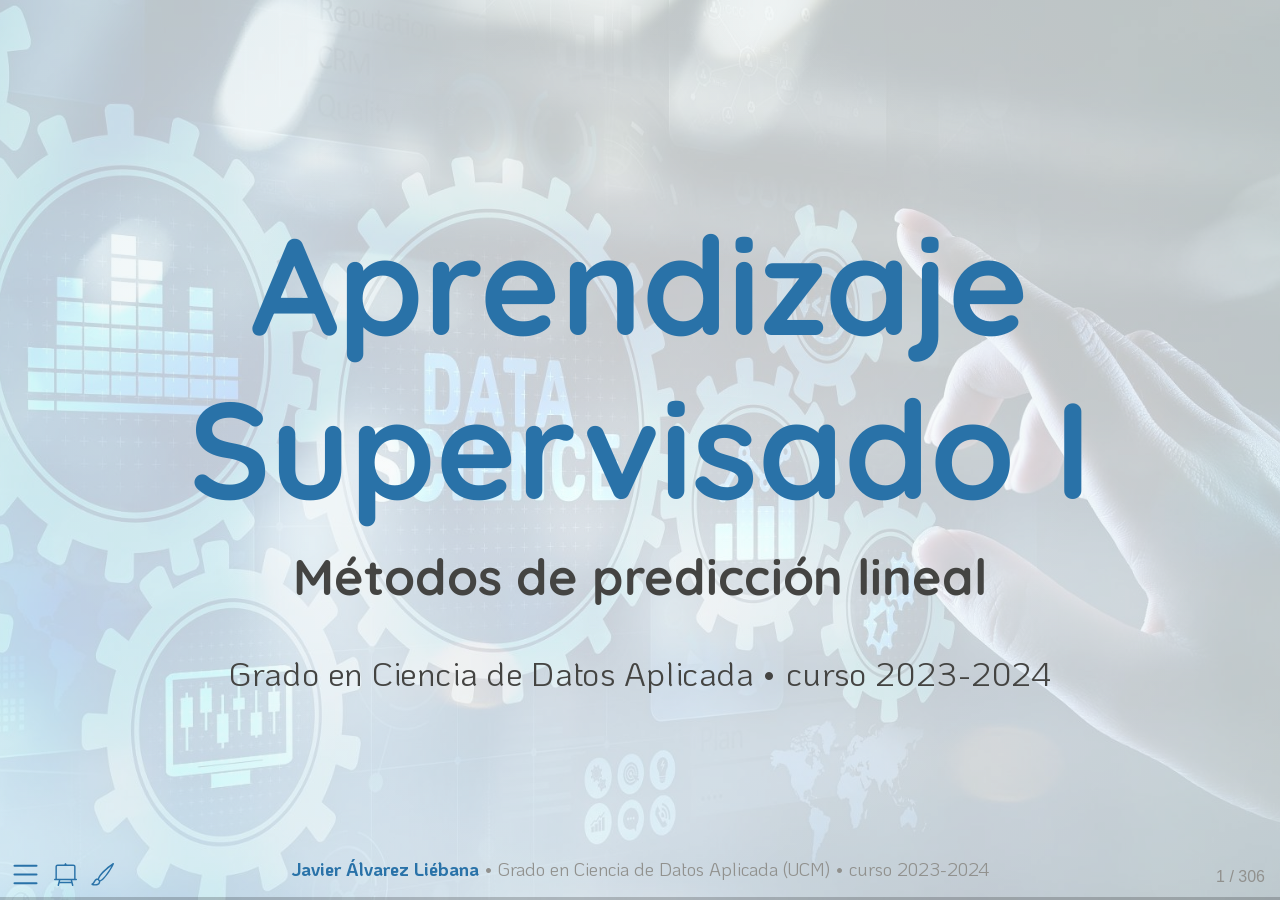
==== commit c765ed44: "new deploy" ====
--- a/diapos/index-speaker.html
+++ b/diapos/index-speaker.html
@@ -5,9 +5,10 @@
 <script src="index_files/libs/quarto-html/popper.min.js"></script>
 <script src="index_files/libs/quarto-html/tippy.umd.min.js"></script>
 <link href="index_files/libs/quarto-html/tippy.css" rel="stylesheet">
+<link href="index_files/libs/quarto-html/light-border.css" rel="stylesheet">
 <link href="index_files/libs/quarto-html/quarto-html.min.css" rel="stylesheet" data-mode="light">
 <link href="index_files/libs/quarto-html/quarto-syntax-highlighting.css" rel="stylesheet" id="quarto-text-highlighting-styles"><meta charset="utf-8">
-  <meta name="generator" content="quarto-1.2.335">
+  <meta name="generator" content="quarto-1.3.294">
 
   <meta name="author" content="Grado en Ciencia de Datos Aplicada • curso 2023-2024">
   <title>Aprendizaje Supervisado I</title>
@@ -25,9 +26,10 @@
     ul.task-list{list-style: none;}
     ul.task-list li input[type="checkbox"] {
       width: 0.8em;
-      margin: 0 0.8em 0.2em -1.6em;
+      margin: 0 0.8em 0.2em -1em; /* quarto-specific, see https://github.com/quarto-dev/quarto-cli/issues/4556 */ 
       vertical-align: middle;
     }
+    /* CSS for syntax highlighting */
     pre > code.sourceCode { white-space: pre; position: relative; }
     pre > code.sourceCode > span { display: inline-block; line-height: 1.25; }
     pre > code.sourceCode > span:empty { height: 1.2em; }
@@ -138,44 +140,44 @@
     font-weight: 400;
   }
 
-  .callout.callout-captioned.callout-style-simple .callout-body {
+  .callout.callout-titled.callout-style-simple .callout-body {
     margin-top: 0.2em;
   }
 
-  .callout:not(.callout-captioned) .callout-body {
+  .callout:not(.callout-titled) .callout-body {
       display: flex;
   }
 
-  .callout:not(.no-icon).callout-captioned.callout-style-simple .callout-content {
+  .callout:not(.no-icon).callout-titled.callout-style-simple .callout-content {
     padding-left: 1.6em;
   }
 
-  .callout.callout-captioned .callout-header {
+  .callout.callout-titled .callout-header {
     padding-top: 0.2em;
     margin-bottom: -0.2em;
   }
 
-  .callout.callout-captioned .callout-caption  p {
+  .callout.callout-titled .callout-title  p {
     margin-top: 0.5em;
     margin-bottom: 0.5em;
   }
     
-  .callout.callout-captioned.callout-style-simple .callout-content  p {
+  .callout.callout-titled.callout-style-simple .callout-content  p {
     margin-top: 0;
   }
 
-  .callout.callout-captioned.callout-style-default .callout-content  p {
+  .callout.callout-titled.callout-style-default .callout-content  p {
     margin-top: 0.7em;
   }
 
-  .callout.callout-style-simple div.callout-caption {
+  .callout.callout-style-simple div.callout-title {
     border-bottom: none;
     font-size: .9rem;
     font-weight: 600;
     opacity: 75%;
   }
 
-  .callout.callout-style-default  div.callout-caption {
+  .callout.callout-style-default  div.callout-title {
     border-bottom: none;
     font-weight: 600;
     opacity: 85%;
@@ -207,7 +209,7 @@
     background-size: 0.9rem 0.9rem;
   }
 
-  .callout-caption {
+  .callout-title {
     display: flex
   }
     
@@ -220,16 +222,16 @@
     display: none !important;
   }
 
-  .callout.callout-captioned .callout-body > .callout-content > :last-child {
+  .callout.callout-titled .callout-body > .callout-content > :last-child {
     margin-bottom: 0.5rem;
   }
 
-  .callout.callout-captioned .callout-icon::before {
+  .callout.callout-titled .callout-icon::before {
     margin-top: .5rem;
     padding-right: .5rem;
   }
 
-  .callout:not(.callout-captioned) .callout-icon::before {
+  .callout:not(.callout-titled) .callout-icon::before {
     margin-top: 1rem;
     padding-right: .5rem;
   }
@@ -244,7 +246,7 @@
     background-image: url('[data-uri]');
   }
 
-  div.callout-note.callout-style-default .callout-caption {
+  div.callout-note.callout-style-default .callout-title {
     background-color: #dae6fb
   }
 
@@ -256,7 +258,7 @@
     background-image: url('[data-uri]');
   }
 
-  div.callout-important.callout-style-default .callout-caption {
+  div.callout-important.callout-style-default .callout-title {
     background-color: #f7dddc
   }
 
@@ -268,7 +270,7 @@
     background-image: url('[data-uri]');
   }
 
-  div.callout-warning.callout-style-default .callout-caption {
+  div.callout-warning.callout-style-default .callout-title {
     background-color: #fcefdc
   }
 
@@ -280,7 +282,7 @@
     background-image: url('[data-uri]');
   }
 
-  div.callout-tip.callout-style-default .callout-caption {
+  div.callout-tip.callout-style-default .callout-title {
     background-color: #ccf1e3
   }
 
@@ -292,7 +294,7 @@
     background-image: url('[data-uri]');
   }
 
-  div.callout-caution.callout-style-default .callout-caption {
+  div.callout-caution.callout-style-default .callout-title {
     background-color: #ffe5d0
   }
 
@@ -406,16 +408,13 @@
 <section id="empieza-lo-buenoempieza-la-modelización" class="title-slide slide level1 center">
 <h1>Empieza lo bueno…empieza la modelización</h1>
 <p><span style="color:#444442;"><strong>Vamos a juntar las piezas del puzzle para hacer «magia»</strong></span></p>
-<div class="cell">
-
-</div>
 </section>
 <section id="buenas" class="slide level2">
 <h2>¡Buenas!</h2>
 <p><span class="hl-green"><strong>Correo</strong></span>: <strong><a href="mailto:javalv09@ucm.es" class="email">javalv09@ucm.es</a></strong>. <span class="hl-green"><strong>Despacho</strong></span>: 722 (3ª planta). <span class="hl-green"><strong>Tutorías</strong></span>: lunes (14:30-16:00), martes (13:00-15:00) y viernes (13:00-14:00).</p>
 <div class="columns">
 <div class="column" style="width:30%;">
-<p><img data-src="img/me.jpeg"></p>
+<p><img data-src="img/me.jpeg" class="quarto-discovered-preview-image"></p>
 </div><div class="column" style="width:70%;">
 <div>
 <ul>
@@ -773,9 +772,9 @@
 <p>Para <strong>evitar que se cancelen</strong> los signos lo que haremos será calcular el <span class="hl-yellow"><strong>promedio PERO de las distancias al cuadrado</strong></span>, la conocida como <span class="hl-yellow"><strong>varianza</strong></span></p>
 <p><span class="math display">\[s_{x}^{2} = \frac{1}{n} \sum_{i=1}^{n} \left(x_i - \overline{x} \right)^2 = \overline{x^2} - \overline{x}^2 \]</span></p>
 <div class="fragment">
-<div class="callout callout-warning callout-captioned callout-style-default">
+<div class="callout callout-warning callout-titled callout-style-default">
 <div class="callout-body">
-<div class="callout-caption">
+<div class="callout-title">
 <div class="callout-icon-container">
 <i class="callout-icon"></i>
 </div>
@@ -1059,7 +1058,7 @@
 <pre><code># A tibble: 1 × 1
   `cov(mass, height)`
                 &lt;dbl&gt;
-1                788.</code></pre>
+1                806.</code></pre>
 </div>
 </div>
 </div>
@@ -1108,9 +1107,9 @@
 <span id="cb13-4"><a href="#cb13-4"></a>  <span class="fu">cov</span>()</span></code><button title="Copy to Clipboard" class="code-copy-button"><i class="bi"></i></button></pre></div>
 <div class="cell-output cell-output-stdout">
 <pre><code>               height       mass birth_year
-height       957.3802   676.8867   -2164.10
-mass         676.8867 46313.2034   17402.55
-birth_year -2164.1002 17402.5466   28603.04</code></pre>
+height       955.5071   715.3057  -2138.334
+mass         715.3057 46313.2034  17402.547
+birth_year -2138.3336 17402.5466  28603.045</code></pre>
 </div>
 </div>
 </div>
@@ -1127,9 +1126,9 @@
 <span id="cb15-4"><a href="#cb15-4"></a>  <span class="fu">cov</span>()</span></code><button title="Copy to Clipboard" class="code-copy-button"><i class="bi"></i></button></pre></div>
 <div class="cell-output cell-output-stdout">
 <pre><code>               height       mass birth_year
-height       957.3802   676.8867   -2164.10
-mass         676.8867 46313.2034   17402.55
-birth_year -2164.1002 17402.5466   28603.04</code></pre>
+height       955.5071   715.3057  -2138.334
+mass         715.3057 46313.2034  17402.547
+birth_year -2138.3336 17402.5466  28603.045</code></pre>
 </div>
 </div>
 <p>Además de ser <span class="hl-yellow"><strong>simétrica</strong></span>…¿qué tenemos en la <span class="hl-yellow"><strong>diagonal</strong></span>?</p>
@@ -1137,9 +1136,9 @@
 <p>La <span class="hl-yellow"><strong>matriz de (cuasi)covarianzas</strong></span> se denota como <span class="math inline">\(\Sigma\)</span> y sus elementos se define como <span class="math inline">\(\Sigma_{ii} = s_{x_i}^{2}\)</span> para la diagonal y <span class="math inline">\(\Sigma_{ij} = \Sigma_{ji} = s_{x_i x_j}\)</span> fuera de ella.</p>
 </div>
 <div class="fragment">
-<div class="callout callout-important callout-captioned callout-style-default">
+<div class="callout callout-important callout-titled callout-style-default">
 <div class="callout-body">
-<div class="callout-caption">
+<div class="callout-title">
 <div class="callout-icon-container">
 <i class="callout-icon"></i>
 </div>
@@ -1163,9 +1162,9 @@
 <span id="cb17-4"><a href="#cb17-4"></a>  <span class="fu">cor</span>()</span></code><button title="Copy to Clipboard" class="code-copy-button"><i class="bi"></i></button></pre></div>
 <div class="cell-output cell-output-stdout">
 <pre><code>               height      mass birth_year
-height      1.0000000 0.1016533 -0.4135510
-mass        0.1016533 1.0000000  0.4781391
-birth_year -0.4135510 0.4781391  1.0000000</code></pre>
+height      1.0000000 0.1075282 -0.4090274
+mass        0.1075282 1.0000000  0.4781391
+birth_year -0.4090274 0.4781391  1.0000000</code></pre>
 </div>
 </div>
 </div>
@@ -1481,16 +1480,16 @@
 
 Residuals:
     Min      1Q  Median      3Q     Max 
- -60.95  -29.51  -20.83  -17.65 1260.29 
+ -61.43  -30.03  -21.13  -17.73 1260.06 
 
 Coefficients:
             Estimate Std. Error t value Pr(&gt;|t|)
-(Intercept) -11.4868   111.3842  -0.103    0.918
-height        0.6240     0.6262   0.997    0.323
-
-Residual standard error: 169.5 on 57 degrees of freedom
-Multiple R-squared:  0.01712,   Adjusted R-squared:  -0.0001194 
-F-statistic: 0.9931 on 1 and 57 DF,  p-value: 0.3232</code></pre>
+(Intercept) -13.8103   111.1545  -0.124    0.902
+height        0.6386     0.6261   1.020    0.312
+
+Residual standard error: 169.4 on 57 degrees of freedom
+Multiple R-squared:  0.01792,   Adjusted R-squared:  0.0006956 
+F-statistic:  1.04 on 1 and 57 DF,  p-value: 0.312</code></pre>
 </div>
 </div>
 <div class="fragment">
@@ -1508,16 +1507,16 @@
 
 Residuals:
     Min      1Q  Median      3Q     Max 
- -60.95  -29.51  -20.83  -17.65 1260.29 
+ -61.43  -30.03  -21.13  -17.73 1260.06 
 
 Coefficients:
             Estimate Std. Error t value Pr(&gt;|t|)
-(Intercept) -11.4868   111.3842  -0.103    0.918
-height        0.6240     0.6262   0.997    0.323
-
-Residual standard error: 169.5 on 57 degrees of freedom
-Multiple R-squared:  0.01712,   Adjusted R-squared:  -0.0001194 
-F-statistic: 0.9931 on 1 and 57 DF,  p-value: 0.3232</code></pre>
+(Intercept) -13.8103   111.1545  -0.124    0.902
+height        0.6386     0.6261   1.020    0.312
+
+Residual standard error: 169.4 on 57 degrees of freedom
+Multiple R-squared:  0.01792,   Adjusted R-squared:  0.0006956 
+F-statistic:  1.04 on 1 and 57 DF,  p-value: 0.312</code></pre>
 </div>
 </div>
 <ul>
@@ -1536,16 +1535,16 @@
 
 Residuals:
     Min      1Q  Median      3Q     Max 
- -60.95  -29.51  -20.83  -17.65 1260.29 
+ -61.43  -30.03  -21.13  -17.73 1260.06 
 
 Coefficients:
             Estimate Std. Error t value Pr(&gt;|t|)
-(Intercept) -11.4868   111.3842  -0.103    0.918
-height        0.6240     0.6262   0.997    0.323
-
-Residual standard error: 169.5 on 57 degrees of freedom
-Multiple R-squared:  0.01712,   Adjusted R-squared:  -0.0001194 
-F-statistic: 0.9931 on 1 and 57 DF,  p-value: 0.3232</code></pre>
+(Intercept) -13.8103   111.1545  -0.124    0.902
+height        0.6386     0.6261   1.020    0.312
+
+Residual standard error: 169.4 on 57 degrees of freedom
+Multiple R-squared:  0.01792,   Adjusted R-squared:  0.0006956 
+F-statistic:  1.04 on 1 and 57 DF,  p-value: 0.312</code></pre>
 </div>
 </div>
 <ul>
@@ -1563,16 +1562,16 @@
 
 Residuals:
     Min      1Q  Median      3Q     Max 
- -60.95  -29.51  -20.83  -17.65 1260.29 
+ -61.43  -30.03  -21.13  -17.73 1260.06 
 
 Coefficients:
             Estimate Std. Error t value Pr(&gt;|t|)
-(Intercept) -11.4868   111.3842  -0.103    0.918
-height        0.6240     0.6262   0.997    0.323
-
-Residual standard error: 169.5 on 57 degrees of freedom
-Multiple R-squared:  0.01712,   Adjusted R-squared:  -0.0001194 
-F-statistic: 0.9931 on 1 and 57 DF,  p-value: 0.3232</code></pre>
+(Intercept) -13.8103   111.1545  -0.124    0.902
+height        0.6386     0.6261   1.020    0.312
+
+Residual standard error: 169.4 on 57 degrees of freedom
+Multiple R-squared:  0.01792,   Adjusted R-squared:  0.0006956 
+F-statistic:  1.04 on 1 and 57 DF,  p-value: 0.312</code></pre>
 </div>
 </div>
 <p>En nuestro caso particular, el <span class="hl-yellow"><strong>ajuste de regresión</strong></span> viene dado por <span class="math inline">\(\widehat{Y} = \widehat{\beta}_0 + \widehat{\beta}_1 X = -11.4868 + 0.6240*X\)</span>, donde <span class="math inline">\(X\)</span> es la estatura: por cada cm extra que mida un personaje, el modelo estima que el peso aumenta 0.6240 kg, y la estimación de peso para un persona que mida 0 cm es de -11.4868 kg (obviamente esta estimación mucho sentido no tiene)</p>
@@ -1588,16 +1587,16 @@
 
 Residuals:
     Min      1Q  Median      3Q     Max 
- -60.95  -29.51  -20.83  -17.65 1260.29 
+ -61.43  -30.03  -21.13  -17.73 1260.06 
 
 Coefficients:
             Estimate Std. Error t value Pr(&gt;|t|)
-(Intercept) -11.4868   111.3842  -0.103    0.918
-height        0.6240     0.6262   0.997    0.323
-
-Residual standard error: 169.5 on 57 degrees of freedom
-Multiple R-squared:  0.01712,   Adjusted R-squared:  -0.0001194 
-F-statistic: 0.9931 on 1 and 57 DF,  p-value: 0.3232</code></pre>
+(Intercept) -13.8103   111.1545  -0.124    0.902
+height        0.6386     0.6261   1.020    0.312
+
+Residual standard error: 169.4 on 57 degrees of freedom
+Multiple R-squared:  0.01792,   Adjusted R-squared:  0.0006956 
+F-statistic:  1.04 on 1 and 57 DF,  p-value: 0.312</code></pre>
 </div>
 </div>
 <ul>
@@ -1618,8 +1617,8 @@
 <pre><code># A tibble: 5 × 2
   height mass_predict
    &lt;dbl&gt;        &lt;dbl&gt;
-1   15          -2.13
-2   81.3        39.2 
+1   15          -4.23
+2   81.3        38.1 
 3  153.         84.0 
 4  189.        107.  
 5  210.        120.  </code></pre>
@@ -1637,8 +1636,8 @@
 <pre><code># A tibble: 5 × 2
   height mass_predict
    &lt;dbl&gt;        &lt;dbl&gt;
-1   15          -2.13
-2   81.3        39.2 
+1   15          -4.23
+2   81.3        38.1 
 3  153.         84.0 
 4  189.        107.  
 5  210.        120.  </code></pre>
@@ -1804,16 +1803,16 @@
 
 Residuals:
     Min      1Q  Median      3Q     Max 
- -60.95  -29.51  -20.83  -17.65 1260.29 
+ -61.43  -30.03  -21.13  -17.73 1260.06 
 
 Coefficients:
             Estimate Std. Error t value Pr(&gt;|t|)
-(Intercept) -11.4868   111.3842  -0.103    0.918
-height        0.6240     0.6262   0.997    0.323
-
-Residual standard error: 169.5 on 57 degrees of freedom
-Multiple R-squared:  0.01712,   Adjusted R-squared:  -0.0001194 
-F-statistic: 0.9931 on 1 and 57 DF,  p-value: 0.3232</code></pre>
+(Intercept) -13.8103   111.1545  -0.124    0.902
+height        0.6386     0.6261   1.020    0.312
+
+Residual standard error: 169.4 on 57 degrees of freedom
+Multiple R-squared:  0.01792,   Adjusted R-squared:  0.0006956 
+F-statistic:  1.04 on 1 and 57 DF,  p-value: 0.312</code></pre>
 </div>
 </div>
 <ul>
@@ -1836,16 +1835,16 @@
 
 Residuals:
     Min      1Q  Median      3Q     Max 
- -60.95  -29.51  -20.83  -17.65 1260.29 
+ -61.43  -30.03  -21.13  -17.73 1260.06 
 
 Coefficients:
             Estimate Std. Error t value Pr(&gt;|t|)
-(Intercept) -11.4868   111.3842  -0.103    0.918
-height        0.6240     0.6262   0.997    0.323
-
-Residual standard error: 169.5 on 57 degrees of freedom
-Multiple R-squared:  0.01712,   Adjusted R-squared:  -0.0001194 
-F-statistic: 0.9931 on 1 and 57 DF,  p-value: 0.3232</code></pre>
+(Intercept) -13.8103   111.1545  -0.124    0.902
+height        0.6386     0.6261   1.020    0.312
+
+Residual standard error: 169.4 on 57 degrees of freedom
+Multiple R-squared:  0.01792,   Adjusted R-squared:  0.0006956 
+F-statistic:  1.04 on 1 and 57 DF,  p-value: 0.312</code></pre>
 </div>
 </div>
 <ul>
@@ -1875,21 +1874,21 @@
 <div class="cell">
 <div class="sourceCode cell-code" id="cb38"><pre class="sourceCode numberSource r number-lines code-with-copy"><code class="sourceCode r"><span id="cb38-1"><a href="#cb38-1"></a><span class="fu">confint</span>(ajuste_lineal, <span class="at">level =</span> <span class="fl">0.99</span>)</span></code><button title="Copy to Clipboard" class="code-copy-button"><i class="bi"></i></button></pre></div>
 <div class="cell-output cell-output-stdout">
-<pre><code>                 0.5 %     99.5 %
-(Intercept) -308.31117 285.337538
-height        -1.04467   2.292677</code></pre>
+<pre><code>                  0.5 %     99.5 %
+(Intercept) -310.022729 282.402102
+height        -1.029793   2.306935</code></pre>
 </div>
 <div class="sourceCode cell-code" id="cb40"><pre class="sourceCode numberSource r number-lines code-with-copy"><code class="sourceCode r"><span id="cb40-1"><a href="#cb40-1"></a><span class="fu">confint</span>(ajuste_lineal, <span class="at">level =</span> <span class="fl">0.95</span>)</span></code><button title="Copy to Clipboard" class="code-copy-button"><i class="bi"></i></button></pre></div>
 <div class="cell-output cell-output-stdout">
 <pre><code>                   2.5 %     97.5 %
-(Intercept) -234.5297439 211.556113
-height        -0.6298893   1.877896</code></pre>
+(Intercept) -236.3934126 208.772785
+height        -0.6150891   1.892231</code></pre>
 </div>
 <div class="sourceCode cell-code" id="cb42"><pre class="sourceCode numberSource r number-lines code-with-copy"><code class="sourceCode r"><span id="cb42-1"><a href="#cb42-1"></a><span class="fu">confint</span>(ajuste_lineal, <span class="at">level =</span> <span class="fl">0.9</span>)</span></code><button title="Copy to Clipboard" class="code-copy-button"><i class="bi"></i></button></pre></div>
 <div class="cell-output cell-output-stdout">
 <pre><code>                     5 %       95 %
-(Intercept) -197.7243448 174.750713
-height        -0.4229783   1.670985</code></pre>
+(Intercept) -199.6638922 172.043265
+height        -0.4082166   1.685359</code></pre>
 </div>
 </div>
 </section>
@@ -1989,16 +1988,16 @@
 
 Residuals:
     Min      1Q  Median      3Q     Max 
- -60.95  -29.51  -20.83  -17.65 1260.29 
+ -61.43  -30.03  -21.13  -17.73 1260.06 
 
 Coefficients:
             Estimate Std. Error t value Pr(&gt;|t|)
-(Intercept) -11.4868   111.3842  -0.103    0.918
-height        0.6240     0.6262   0.997    0.323
-
-Residual standard error: 169.5 on 57 degrees of freedom
-Multiple R-squared:  0.01712,   Adjusted R-squared:  -0.0001194 
-F-statistic: 0.9931 on 1 and 57 DF,  p-value: 0.3232</code></pre>
+(Intercept) -13.8103   111.1545  -0.124    0.902
+height        0.6386     0.6261   1.020    0.312
+
+Residual standard error: 169.4 on 57 degrees of freedom
+Multiple R-squared:  0.01792,   Adjusted R-squared:  0.0006956 
+F-statistic:  1.04 on 1 and 57 DF,  p-value: 0.312</code></pre>
 </div>
 </div>
 <p>Si te fijas ambos p-valores están por encima de <span class="math inline">\(\alpha = 0.05\)</span> (umbral adoptado habitualmente) los que nos dice que <span class="hl-yellow"><strong>no hay evidencias de los datos sean compatibles con afirmar que haya efectos lineales significativos</strong></span></p>
@@ -2018,17 +2017,17 @@
 
 Residuals:
     Min      1Q  Median      3Q     Max 
- -60.22  -29.32  -21.83  -18.22 1259.88 
+ -60.53  -29.45  -21.98  -18.50 1259.59 
 
 Coefficients:
        Estimate Std. Error t value Pr(&gt;|t|)    
-height   0.5607     0.1230    4.56  2.7e-05 ***
+height   0.5623     0.1232   4.566 2.64e-05 ***
 ---
 Signif. codes:  0 '***' 0.001 '**' 0.01 '*' 0.05 '.' 0.1 ' ' 1
 
 Residual standard error: 168 on 58 degrees of freedom
-Multiple R-squared:  0.2639,    Adjusted R-squared:  0.2512 
-F-statistic: 20.79 on 1 and 58 DF,  p-value: 2.697e-05</code></pre>
+Multiple R-squared:  0.2644,    Adjusted R-squared:  0.2517 
+F-statistic: 20.85 on 1 and 58 DF,  p-value: 2.638e-05</code></pre>
 </div>
 </div>
 <p>Fíjate que ahora, amén que <span class="hl-yellow"><strong>hay un efecto lineal significativo de la altura</strong></span> y de tener <span class="math inline">\(R^2\)</span> mayor, <span class="math inline">\(\beta_1\)</span> tiene una precisión mayor. En este caso <span class="hl-yellow"><strong>solo podía quitar uno</strong></span> (perderíamos <span class="math inline">\(X\)</span>), pero veremos más adelante cómo decidir cuál quitar si tuviésemos varias variables.</p>
@@ -2590,12 +2589,12 @@
 
 Coefficients:
               Estimate Std. Error t value Pr(&gt;|t|)
-(Intercept) -1.101e-15  1.574e+00       0        1
-fitted       1.600e-16  2.231e-01       0        1
+(Intercept)  2.148e-15  1.574e+00       0        1
+fitted      -3.084e-16  2.231e-01       0        1
 
 Residual standard error: 0.4819 on 25 degrees of freedom
-Multiple R-squared:  3.752e-32, Adjusted R-squared:  -0.04 
-F-statistic: 9.381e-31 on 1 and 25 DF,  p-value: 1</code></pre>
+Multiple R-squared:  3.694e-32, Adjusted R-squared:  -0.04 
+F-statistic: 9.234e-31 on 1 and 25 DF,  p-value: 1</code></pre>
 </div>
 </div>
 <p>Si te fijas <span class="hl-green"><strong>ambos parámetros no son significativamente distintos de 0</strong></span>: no presentan una tendencia (lineal al menos)</p>
@@ -2724,7 +2723,7 @@
 <div class="cell">
 <div class="sourceCode cell-code" id="cb85"><pre class="sourceCode numberSource r number-lines code-with-copy"><code class="sourceCode r"><span id="cb85-1"><a href="#cb85-1"></a><span class="fu">check_autocorrelation</span>(ajuste_AGST)</span></code><button title="Copy to Clipboard" class="code-copy-button"><i class="bi"></i></button></pre></div>
 <div class="cell-output cell-output-stdout">
-<pre><code>OK: Residuals appear to be independent and not autocorrelated (p = 0.592).</code></pre>
+<pre><code>OK: Residuals appear to be independent and not autocorrelated (p = 0.550).</code></pre>
 </div>
 </div>
 <p>Por último, <code>check_autocorrelation()</code> comprueba como efectivamente los <span class="hl-yellow"><strong>residuales/errores son independientes</strong></span>, haciendo un test de autocorrelación (nos tiene que salir lo contrario a una serie temporal, que el error i no depende del i-1).</p>
@@ -2960,9 +2959,6 @@
 <h2>Comparar modelos</h2>
 <p>Aunque no hemos hablado en profundidad de las <strong>métricas de evaluación</strong> podemos <span class="hl-yellow"><strong>comparar los modelos</strong></span> con <code>compare_performance()</code> del paquete <code>{performance}</code></p>
 <div class="cell">
-
-</div>
-<div class="cell">
 <div class="sourceCode cell-code" id="cb103"><pre class="sourceCode numberSource r number-lines code-with-copy"><code class="sourceCode r"><span id="cb103-1"><a href="#cb103-1"></a><span class="fu">compare_performance</span>(ajuste_AGST, ajuste_AGST_sin_beta0,</span>
 <span id="cb103-2"><a href="#cb103-2"></a>                    ajuste_harvest, ajuste_harvest_sin_beta0)</span></code><button title="Copy to Clipboard" class="code-copy-button"><i class="bi"></i></button></pre></div>
 <div class="cell-output cell-output-stdout">
@@ -2982,38 +2978,1137 @@
 <h1>Clases 9: evaluación y predicción</h1>
 <p><span style="color:#444442;"><strong>¿Cómo se puede evaluar un modelo? ¿Qué métricas existen? ¿Cómo predecir?</strong></span></p>
 </section>
-<section class="slide level2">
-
-<p>siguiente clase 20/02:</p>
-<ul>
-<li><p>otro caso real</p></li>
-<li><p>evaluación (métricas, etc), significado R2</p></li>
-<li><p>intervalos predicción (se)</p></li>
-<li><p>gráfico error vs fitted values</p></li>
-</ul>
-<p>ANOVA</p>
+<section id="repitamos-el-proceso" class="slide level2">
+<h2>Repitamos el proceso</h2>
+<p>Para interiorizar lo aprendido, vamos a repetir todo el proceso con el conjunto <code>datos_linearreg.csv</code> (las variables predictoras representan diferentes variables meteorológicas y la variable objetivo <code>y</code> la temperatura media en primavera, para distintas ciudades).</p>
+<div class="cell">
+<div class="sourceCode cell-code" id="cb105"><pre class="sourceCode numberSource r number-lines code-with-copy"><code class="sourceCode r"><span id="cb105-1"><a href="#cb105-1"></a>datos <span class="ot">&lt;-</span> <span class="fu">read_csv</span>(<span class="at">file =</span> <span class="st">"./datos/datos_linearreg.csv"</span>)</span>
+<span id="cb105-2"><a href="#cb105-2"></a>datos</span></code><button title="Copy to Clipboard" class="code-copy-button"><i class="bi"></i></button></pre></div>
+<div class="cell-output cell-output-stdout">
+<pre><code># A tibble: 1,000 × 4
+      x1     y     x2       x3
+   &lt;dbl&gt; &lt;dbl&gt;  &lt;dbl&gt;    &lt;dbl&gt;
+ 1  5.64  17.3 -2.43   2.19   
+ 2  4.00  14.5  0.881  6.06   
+ 3  5.02  15.7  0.457  6.91   
+ 4  5.86  18.4 -4.03   1.27   
+ 5  4.65  13.3 -2.37   3.68   
+ 6  4.97  14.7 -5.48  -0.00953
+ 7  4.05  13.0 -1.24   3.79   
+ 8  5.38  17.8 -3.36   2.21   
+ 9  5.16  17.2 -3.52   1.42   
+10  4.43  13.3  1.42   6.84   
+# ℹ 990 more rows</code></pre>
+</div>
+</div>
+</section>
+<section id="regresión-lineal" class="slide level2">
+<h2>Regresión lineal</h2>
+<p>Debes seguir los siguientes pasos de la manera más detallada posible</p>
+<ol type="1">
+<li><p><span class="hl-yellow"><strong>Análisis exploratorio inicial</strong></span> tanto numérico como visualizando. ¿Son numéricas sin problemas de codificación? ¿Cómo se distribuyen? ¿Hay datos atípicos?</p></li>
+<li><p><span class="hl-yellow"><strong>Análisis de dependencia</strong></span>. ¿Qué predictora correlaciona más con la objetivo? ¿Cómo se relacionan las predictoras entre sí?</p></li>
+<li><p><span class="hl-yellow"><strong>Formulación</strong></span> del modelo</p></li>
+<li><p><span class="hl-yellow"><strong>Fase de estimación</strong></span>. ¿Cuáles son los parámetros? ¿Cómo se interpretan?</p></li>
+<li><p><span class="hl-yellow"><strong>Fase de diagnosis</strong></span></p></li>
+<li><p><span class="hl-yellow"><strong>Fase de inferencia</strong></span>. ¿Qué variabilidad tiene la estimación? ¿Hay efecto significativo?</p></li>
+</ol>
+</section>
+<section id="fase-de-evaluación" class="slide level2">
+<h2>Fase de evaluación</h2>
+<div class="cell">
+<div class="sourceCode cell-code" id="cb107"><pre class="sourceCode numberSource r number-lines code-with-copy"><code class="sourceCode r"><span id="cb107-1"><a href="#cb107-1"></a>ajuste_lineal <span class="ot">&lt;-</span> <span class="fu">lm</span>(<span class="at">data =</span> datos, <span class="at">formula =</span> y <span class="sc">~</span> x1)</span>
+<span id="cb107-2"><a href="#cb107-2"></a>ajuste_lineal <span class="sc">|&gt;</span> <span class="fu">summary</span>()</span></code><button title="Copy to Clipboard" class="code-copy-button"><i class="bi"></i></button></pre></div>
+<div class="cell-output cell-output-stdout">
+<pre><code>
+Call:
+lm(formula = y ~ x1, data = datos)
+
+Residuals:
+    Min      1Q  Median      3Q     Max 
+-4.2967 -1.0477  0.0599  1.0080  4.8827 
+
+Coefficients:
+            Estimate Std. Error t value Pr(&gt;|t|)    
+(Intercept) -0.77574    0.23885  -3.248   0.0012 ** 
+x1           3.10868    0.04687  66.324   &lt;2e-16 ***
+---
+Signif. codes:  0 '***' 0.001 '**' 0.01 '*' 0.05 '.' 0.1 ' ' 1
+
+Residual standard error: 1.498 on 998 degrees of freedom
+Multiple R-squared:  0.8151,    Adjusted R-squared:  0.8149 
+F-statistic:  4399 on 1 and 998 DF,  p-value: &lt; 2.2e-16</code></pre>
+</div>
+</div>
+<p>Teníamos pendiente la fase final: <span class="hl-yellow"><strong>fase de evaluación</strong></span></p>
+</section>
+<section id="fase-de-evaluación-1" class="slide level2">
+<h2>Fase de evaluación</h2>
+<ol start="7" type="1">
+<li><span class="hl-yellow"><strong>Fase de evaluación</strong></span>:</li>
+</ol>
+<ul>
+<li>¿Es significativo el modelo? <span class="hl-purple"><strong>ANOVA: análisis de la varianza</strong></span></li>
+<li>¿Qué información de la predictora explica el modelo? <span class="hl-purple"><strong>Parámetros de bondad de ajuste</strong></span> (<span class="math inline">\(R^2\)</span> por ejemplo)</li>
+<li>¿Qué otras métricas o herramientas podemos usar para <span class="hl-purple"><strong>cuantificar la calidad predictora de nuestro ajuste</strong></span></li>
+</ul>
+<div class="fragment">
+<p>Una de las herramientas más útiles para evaluar nuestro modelo es <span class="hl-yellow"><strong>enfrentar los valores ajustados con los valores reales</strong></span> (dado que los conocemos al ser aprendizaje supervisado)</p>
+</div>
+</section>
+<section id="fase-de-evaluación-2" class="slide level2">
+<h2>Fase de evaluación</h2>
+<div class="cell">
+<details>
+<summary>Código</summary>
+<div class="sourceCode cell-code" id="cb109"><pre class="sourceCode numberSource r number-lines code-with-copy"><code class="sourceCode r"><span id="cb109-1"><a href="#cb109-1"></a><span class="fu">ggplot</span>(<span class="fu">tibble</span>(<span class="st">"y"</span> <span class="ot">=</span> datos<span class="sc">$</span>y, <span class="st">"y_est"</span> <span class="ot">=</span> ajuste_lineal<span class="sc">$</span>fitted.values),</span>
+<span id="cb109-2"><a href="#cb109-2"></a>       <span class="fu">aes</span>(<span class="at">x =</span> y, <span class="at">y =</span> y_est)) <span class="sc">+</span></span>
+<span id="cb109-3"><a href="#cb109-3"></a>  <span class="fu">geom_point</span>(<span class="at">size =</span> <span class="fl">1.2</span>, <span class="at">alpha =</span> <span class="fl">0.75</span>) <span class="sc">+</span></span>
+<span id="cb109-4"><a href="#cb109-4"></a>  <span class="fu">geom_smooth</span>(<span class="at">method =</span> <span class="st">"lm"</span>, <span class="at">se =</span> <span class="cn">FALSE</span>) <span class="sc">+</span></span>
+<span id="cb109-5"><a href="#cb109-5"></a>  <span class="fu">theme_minimal</span>() <span class="sc">+</span></span>
+<span id="cb109-6"><a href="#cb109-6"></a>  <span class="fu">labs</span>(<span class="at">x =</span> <span class="st">"Valores reales"</span>, <span class="at">y =</span> <span class="st">"Valores estimados"</span>)</span></code><button title="Copy to Clipboard" class="code-copy-button"><i class="bi"></i></button></pre></div>
+</details>
+
+</div>
+<img data-src="index_files/figure-revealjs/unnamed-chunk-70-1.png" width="960" class="r-stretch"><p>En el gráfica podemos ver como los <span class="hl-green"><strong>valores reales vs estimados</strong></span> están muy cercanos a la diagonal: el error cometido es muy pequeño.</p>
+</section>
+<section id="fase-de-evaluación-3" class="slide level2">
+<h2>Fase de evaluación</h2>
+<p>Podemos considerar algunas <span class="hl-yellow"><strong>métricas para cuantificar el acierto del modelo</strong></span></p>
+<div class="fragment">
+<ul>
+<li><span class="hl-red"><strong>SSE</strong></span> (sum of squared errors): definido como la suma de errores al cuadrado</li>
+</ul>
+<p><span class="math display">\[SSE = \sum_{i=1}^{n} \widehat{\varepsilon}_{i}^2 = \sum_{i=1}^{n} \left( Y_i - \widehat{Y}_i \right)^2\]</span> Fíjate que dado que <span class="math inline">\(\widehat{\sigma}_{\varepsilon} = \widehat{\sigma}_{r} = \frac{n}{n-p-1} s_{r}^{2} = \frac{1}{n-p-1} \sum_{i=1}^{n} \widehat{\varepsilon}_{i}^2\)</span> (el que <code>R</code> llama <code>Residual standard error</code>), tenemos que <span class="math inline">\(SSE = (n-p-1)\widehat{\sigma}_{\varepsilon}\)</span></p>
+</div>
+<div class="fragment">
+<ul>
+<li><span class="hl-red"><strong>MSE</strong></span>: media de lo anterior <span class="math inline">\(MSE = s_{r}^{2} = \frac{1}{n} SSE = \frac{1}{n} \sum_{i=1}^{n} \widehat{\varepsilon}_{i}^2 = \frac{n-p-1}{n}\widehat{\sigma}_{\varepsilon}\)</span></li>
+</ul>
+</div>
+<div class="fragment">
+<p>Ambas métricas nos hablan de la <span class="hl-red"><strong>varianza del error</strong></span>, es decir, de lo que el <span class="hl-red"><strong>modelo no es capaz de explicar</strong></span></p>
+</div>
+</section>
+<section id="fase-de-evaluación-4" class="slide level2">
+<h2>Fase de evaluación</h2>
+<ul>
+<li><span class="hl-green"><strong>SSR</strong></span> (regressions sum of squares): definido como la suma de las desviaciones de cada predicción a su media (al tener estimadores insesgados, la media de las estimaciones <span class="math inline">\(\overline{\widehat{Y}}\)</span> es la misma que la de la variable a estimar <span class="math inline">\(\overline{Y}\)</span>)</li>
+</ul>
+<p><span class="math display">\[SSR = \sum_{i=1}^{n} \left( \overline{Y} - \widehat{Y}_i \right)^2 = \sum_{i=1}^{n} \left( \overline{\widehat{Y}}_i - \widehat{Y}_i \right)^2\]</span></p>
+<div class="fragment">
+<ul>
+<li><span class="hl-green"><strong>MSR</strong></span>: media de lo anterior <span class="math inline">\(MSR = s_{\widehat{y}}^2 = \frac{1}{n} SSR = \frac{1}{n} \sum_{i=1}^{n} \left( \overline{Y} - \widehat{Y}_i \right)^2\)</span></li>
+</ul>
+</div>
+<div class="fragment">
+<p>Ambas métricas nos hablan de la <span class="hl-green"><strong>variación de Y en torno a la regresión</strong></span>, es decir, la variación de <span class="math inline">\(\overline{Y}\)</span> que es explicada por la media condicional estimada <span class="math inline">\((Y_i|X=x_i) \sim \widehat{\beta}_0 + \widehat{\beta}_1 X_i\)</span>, cuantifica la <span class="hl-green"><strong>información de Y explicada por el modelo</strong></span></p>
+</div>
+</section>
+<section id="fase-de-evaluación-5" class="slide level2">
+<h2>Fase de evaluación</h2>
+<ul>
+<li><span class="hl-yellow"><strong>SST</strong></span> (total sum of squares): definido como la suma de las desviaciones de la variable objetivo <span class="math inline">\(Y\)</span> a su media.</li>
+</ul>
+<p><span class="math display">\[SST =  \sum_{i=1}^{n} \left( Y_i - \overline{Y} \right)^2 \]</span></p>
+<div class="fragment">
+<ul>
+<li><span class="hl-yellow"><strong>Varianza muestral de Y</strong></span>: la media de lo anterior (la varianza de <span class="math inline">\(Y\)</span>)</li>
+</ul>
+<p><span class="math display">\[s_{y}^2= \frac{1}{n} SST  = \frac{1}{n}\sum_{i=1}^{n} \left( Y_i - \overline{Y} \right)^2\]</span></p>
+</div>
+<div class="fragment">
+<p>Ambas métricas nos hablan de la <span class="hl-yellow"><strong>variación total de Y</strong></span>, es decir, la <span class="hl-yellow"><strong>información total de nuestra variable objetivo</strong></span></p>
+</div>
+</section>
+<section id="anova" class="slide level2">
+<h2>ANOVA</h2>
+<p>Así tenemos 3 tipos de métricas:</p>
+<ul>
+<li><p><code>SST</code> y <span class="math inline">\(s_{y}^2\)</span>: el <span class="hl-yellow"><strong>total de info a explicar</strong></span></p></li>
+<li><p><code>SSR</code> y <span class="math inline">\(MSR\)</span>: el <span class="hl-green"><strong>total de info explicada por el modelo</strong></span></p></li>
+<li><p><code>SSE</code> y <span class="math inline">\(MSE\)</span>: el <span class="hl-red"><strong>total de info NO explicada por el modelo</strong></span> (a veces se usa la raíz cuadrada del MSE, conocido como <span class="math inline">\(RMSE\)</span>, o el <span class="math inline">\(MAE\)</span>, tomando valor absoluto en los errores).</p></li>
+</ul>
+<div class="fragment">
+<p>Se pueden demostrar que, <span class="hl-purple"><strong>SOLO EN EL CASO LINEAL</strong></span>, desarrollando el sumatorio <span class="math inline">\(SST = \sum_{i=1}^{n} \left( Y_i - \overline{Y} \right)^2 = \sum_{i=1}^{n} \left( \left(Y_i - \widehat{Y}_i \right) + \left( \widehat{Y}_i - \overline{Y} \right) \right)^2\)</span> se llega a que</p>
+<p><span class="hl-yellow"><strong>SST</strong></span> = <span class="hl-green"><strong>SSR</strong></span> + <span class="hl-red"><strong>SSE</strong></span></p>
+</div>
+</section>
+<section id="anova-1" class="slide level2">
+<h2>ANOVA</h2>
+<p><span class="hl-yellow"><strong>SST</strong></span> = <span class="hl-green"><strong>SSR</strong></span> + <span class="hl-red"><strong>SSE</strong></span></p>
+<div class="fragment">
+<p><span class="hl-yellow"><span class="math inline">\(s_{y^2}\)</span></span> = <span class="hl-green"><span class="math inline">\(s_{\widehat{y}}^2\)</span></span> + <span class="hl-red"><span class="math inline">\(s_{r}^2\)</span></span> (equivalente, <span class="hl-yellow"><span class="math inline">\(s_{y^2}\)</span></span> = <span class="hl-green"><span class="math inline">\(s_{\widehat{y}}^2\)</span></span> + <span class="hl-red"><span class="math inline">\(\frac{n-p-1}{n}\widehat{\sigma}_{\varepsilon}\)</span></span>)</p>
+</div>
+<div class="fragment">
+<p>Esta decomposición (solo se cumple en el caso lineal) se conoce como <span class="hl-yellow"><strong>ANOVA o análisis de la varianza</strong></span> y podemos hacerlo en <code>R</code> con <code>aov()</code> o <code>anova()</code></p>
+<div class="columns">
+<div class="column" style="width:45%;">
+<div class="cell">
+<div class="sourceCode cell-code" id="cb110"><pre class="sourceCode numberSource r number-lines code-with-copy"><code class="sourceCode r"><span id="cb110-1"><a href="#cb110-1"></a>ajuste_lineal <span class="sc">|&gt;</span> <span class="fu">aov</span>()</span></code><button title="Copy to Clipboard" class="code-copy-button"><i class="bi"></i></button></pre></div>
+<div class="cell-output cell-output-stdout">
+<pre><code>Call:
+   aov(formula = ajuste_lineal)
+
+Terms:
+                      x1 Residuals
+Sum of Squares  9870.948  2239.494
+Deg. of Freedom        1       998
+
+Residual standard error: 1.497993
+Estimated effects may be unbalanced</code></pre>
+</div>
+</div>
+</div><div class="column" style="width:55%;">
+<div class="cell">
+<div class="sourceCode cell-code" id="cb112"><pre class="sourceCode numberSource r number-lines code-with-copy"><code class="sourceCode r"><span id="cb112-1"><a href="#cb112-1"></a>ajuste_lineal <span class="sc">|&gt;</span> <span class="fu">anova</span>()</span></code><button title="Copy to Clipboard" class="code-copy-button"><i class="bi"></i></button></pre></div>
+<div class="cell-output cell-output-stdout">
+<pre><code>Analysis of Variance Table
+
+Response: y
+           Df Sum Sq Mean Sq F value    Pr(&gt;F)    
+x1          1 9870.9  9870.9  4398.9 &lt; 2.2e-16 ***
+Residuals 998 2239.5     2.2                      
+---
+Signif. codes:  0 '***' 0.001 '**' 0.01 '*' 0.05 '.' 0.1 ' ' 1</code></pre>
+</div>
+</div>
+</div>
+</div>
+</div>
+</section>
+<section id="anova-2" class="slide level2">
+<h2>ANOVA</h2>
+<div class="cell">
+<div class="sourceCode cell-code" id="cb114"><pre class="sourceCode numberSource r number-lines code-with-copy"><code class="sourceCode r"><span id="cb114-1"><a href="#cb114-1"></a>ajuste_lineal <span class="sc">|&gt;</span> <span class="fu">aov</span>()</span></code><button title="Copy to Clipboard" class="code-copy-button"><i class="bi"></i></button></pre></div>
+<div class="cell-output cell-output-stdout">
+<pre><code>Call:
+   aov(formula = ajuste_lineal)
+
+Terms:
+                      x1 Residuals
+Sum of Squares  9870.948  2239.494
+Deg. of Freedom        1       998
+
+Residual standard error: 1.497993
+Estimated effects may be unbalanced</code></pre>
+</div>
+</div>
+<table>
+<thead>
+<tr class="header">
+<th style="text-align: center;">Terms</th>
+<th style="text-align: center;">x1 (predictora)</th>
+<th style="text-align: center;">Residuals</th>
+</tr>
+</thead>
+<tbody>
+<tr class="odd">
+<td style="text-align: center;">Sum of Squares</td>
+<td style="text-align: center;">SSR</td>
+<td style="text-align: center;">SSE</td>
+</tr>
+<tr class="even">
+<td style="text-align: center;">Deg. of Freedom (grados libertad)</td>
+<td style="text-align: center;">p</td>
+<td style="text-align: center;">n - p - 1</td>
+</tr>
+</tbody>
+</table>
+<p>&nbsp;</p>
+<p><code>Residual standard error</code>: <span class="math inline">\(\widehat{\sigma}_{\varepsilon}^{2}= \frac{n}{n-p-1} s_{r}^{2} = \frac{1}{n-p-1} \sum_{i=1}^{n} \widehat{\varepsilon}_{i}^{2}\)</span></p>
+</section>
+<section id="anova-3" class="slide level2">
+<h2>ANOVA</h2>
+<div class="cell">
+<div class="sourceCode cell-code" id="cb116"><pre class="sourceCode numberSource r number-lines code-with-copy"><code class="sourceCode r"><span id="cb116-1"><a href="#cb116-1"></a>ajuste_lineal <span class="sc">|&gt;</span> <span class="fu">anova</span>()</span></code><button title="Copy to Clipboard" class="code-copy-button"><i class="bi"></i></button></pre></div>
+<div class="cell-output cell-output-stdout">
+<pre><code>Analysis of Variance Table
+
+Response: y
+           Df Sum Sq Mean Sq F value    Pr(&gt;F)    
+x1          1 9870.9  9870.9  4398.9 &lt; 2.2e-16 ***
+Residuals 998 2239.5     2.2                      
+---
+Signif. codes:  0 '***' 0.001 '**' 0.01 '*' 0.05 '.' 0.1 ' ' 1</code></pre>
+</div>
+</div>
+<table>
+<colgroup>
+<col style="width: 22%">
+<col style="width: 14%">
+<col style="width: 16%">
+<col style="width: 16%">
+<col style="width: 16%">
+<col style="width: 16%">
+</colgroup>
+<thead>
+<tr class="header">
+<th style="text-align: center;"></th>
+<th style="text-align: center;">Df (grados)</th>
+<th style="text-align: center;">Sum Sq</th>
+<th style="text-align: center;">Mean Sq</th>
+<th style="text-align: center;">F value</th>
+<th style="text-align: center;">Pr(&gt;F)</th>
+</tr>
+</thead>
+<tbody>
+<tr class="odd">
+<td style="text-align: center;">x1</td>
+<td style="text-align: center;">p</td>
+<td style="text-align: center;">SSR</td>
+<td style="text-align: center;"><span class="math inline">\(\frac{SSR}{p}\)</span></td>
+<td style="text-align: center;"><span class="math inline">\(F-value = \frac{\frac{SSR}{p}}{\frac{SSE}{n-p-1}}\)</span></td>
+<td style="text-align: center;">p-valor F test</td>
+</tr>
+<tr class="even">
+<td style="text-align: center;">Residuals</td>
+<td style="text-align: center;">n - p - 1</td>
+<td style="text-align: center;">SSE</td>
+<td style="text-align: center;"><span class="math inline">\(\widehat{\sigma}_{\varepsilon}^{2} = \frac{SSE}{n-p-1}\)</span></td>
+<td style="text-align: center;"></td>
+<td style="text-align: center;"></td>
+</tr>
+</tbody>
+</table>
+<p>El F-value es el estadítico <span class="math inline">\(F = \frac{\frac{SSR}{p}}{\frac{SSE}{n-p-1}} \sim F_{p, n-p-1}\)</span> asociado al <span class="hl-yellow"><strong>contraste de significación global</strong></span></p>
+<p><span class="math display">\[H_0:~\beta_1 = \ldots = \beta_p = 0 \quad vs \quad H_1:~\text{existe al menos un} \quad \beta_j \neq 0\]</span></p>
+</section>
+<section id="anova-4" class="slide level2">
+<h2>ANOVA</h2>
+<div class="cell">
+<div class="sourceCode cell-code" id="cb118"><pre class="sourceCode numberSource r number-lines code-with-copy"><code class="sourceCode r"><span id="cb118-1"><a href="#cb118-1"></a>ajuste_lineal <span class="sc">|&gt;</span> <span class="fu">anova</span>()</span></code><button title="Copy to Clipboard" class="code-copy-button"><i class="bi"></i></button></pre></div>
+<div class="cell-output cell-output-stdout">
+<pre><code>Analysis of Variance Table
+
+Response: y
+           Df Sum Sq Mean Sq F value    Pr(&gt;F)    
+x1          1 9870.9  9870.9  4398.9 &lt; 2.2e-16 ***
+Residuals 998 2239.5     2.2                      
+---
+Signif. codes:  0 '***' 0.001 '**' 0.01 '*' 0.05 '.' 0.1 ' ' 1</code></pre>
+</div>
+</div>
+<p><span class="math display">\[H_0:~\beta_1 = \ldots = \beta_p = 0 \quad vs \quad H_1:~\text{existe al menos un} \quad \beta_j \neq 0\]</span></p>
+<p>El contraste pretende responder a: <span class="hl-yellow"><strong>¿existe una dependencia lineal entre <span class="math inline">\(Y\)</span> y el CONJUNTO de predictoras?</strong></span> (global, no parámetro a parámetro).</p>
+<div class="fragment">
+<p>Si se <span class="hl-yellow"><strong>rechaza</strong></span> significa que <span class="hl-yellow"><strong>existe al menos un predictor cuyo efecto LINEAL sobre Y es significativo</strong></span>.</p>
+</div>
+<div class="fragment">
+<p><span class="hl-red"><strong>Importante</strong></span>: en el caso de la reg. lineal univariante, <span class="math inline">\(F-value\)</span> y <span class="math inline">\(p-value\)</span> del ANOVA es equivalente al <span class="math inline">\(t-value\)</span> y <span class="math inline">\(p-value\)</span> del contraste de significación para <span class="math inline">\(\beta_1\)</span> (ya que…no hay más).</p>
+</div>
+</section>
+<section id="bondad-de-ajuste" class="slide level2">
+<h2>Bondad de ajuste</h2>
+<p>El conocido como <span class="math inline">\(R^2\)</span> o <span class="hl-yellow"><strong>bondad de ajuste</strong></span> o el <span class="hl-yellow"><strong>coeficiente de determinación</strong></span> es una forma sencilla, y relacionada con el ANOVA, para cuantificar la <span class="hl-yellow"><strong>cantidad de información explicada por el modelo</strong></span></p>
+<div class="fragment">
+<p>De hecho es, literal, un <span class="hl-yellow"><strong>ratio de información explicada</strong></span> (lo que <code>R</code> llama <code>Multiple R-squared</code>, ya hablaremos de su versión ajustada en regresión multivariante)</p>
+<p><span class="math display">\[R^2 = \text{Ratio info explicada} = \frac{SSR}{SST}\]</span></p>
+</div>
+<div class="fragment">
+<p>En el caso lineal, por lo visto en el ANOVA</p>
+<p><span class="math display">\[R^2= \frac{SSR}{SST} = \frac{SST - SSE}{SST} = 1 - \frac{SSE}{SST} = 1 - \frac{s_{r}^{2}}{s_{y}^{2}} =  1 - \frac{\frac{n-p-1}{n}\widehat{\sigma}_{\varepsilon}^{2}}{s_{y}^{2}}\]</span></p>
+</div>
+<div class="fragment">
+<p>Por definición, la <span class="hl-yellow"><strong>bondad de ajuste está entre 0 y 1</strong></span>.</p>
+</div>
+</section>
+<section id="bondad-de-ajuste-1" class="slide level2">
+<h2>Bondad de ajuste</h2>
+<p><span class="hl-yellow"><strong>Deberes: demuestra que <span class="math inline">\(R^2 = r_{y \widehat{y}}^2\)</span> y que en el caso de <span class="math inline">\(p=1\)</span> coincide además con <span class="math inline">\(R^2 = r_{x,y}^2\)</span></strong></span></p>
+<p><span class="math display">\[R^2 = r_{y \widehat{y}}^2 =_{p=1} r_{x,y}^2\]</span></p>
+<div class="fragment">
+<p>La bondad de ajuste tiene un <span class="hl-red"><strong>problema importante</strong></span>: no solo depende del modelo sino que también de los datos. ¿De qué depende? ¿Por qué es <span class="hl-red"><strong>peligroso usar ciegamente <span class="math inline">\(R^2\)</span> para decidir</strong></span>?</p>
+</div>
+</section>
+<section id="bondad-de-ajuste-2" class="slide level2">
+<h2>Bondad de ajuste</h2>
+<p><span class="math display">\[R^2= \frac{SSR}{SST} = \frac{SST - SSE}{SST} = 1 - \frac{SSE}{SST} = 1 - \frac{s_{r}^{2}}{s_{y}^{2}} =  1 - \frac{\frac{n-p-1}{n}\widehat{\sigma}_{\varepsilon}^{2}}{s_{y}^{2}}\]</span></p>
+<p>¿De qué depende?</p>
+<div class="fragment">
+<ul>
+<li><p><span class="hl-yellow"><strong>Más predictoras</strong></span> implica que <span class="hl-yellow"><strong><span class="math inline">\(R^2\)</span> crece</strong></span>, ¡incluso aunque dichas <span class="hl-red"><strong>predictoras no sean significativas</strong></span>! (esto lo arreglaremos con el <span class="math inline">\(R^2\)</span> ajustado en el futuro)</p></li>
+<li><p><span class="hl-yellow"><strong>Más ruido, menor <span class="math inline">\(R^2\)</span></strong></span></p></li>
+<li><p><span class="hl-yellow"><strong>Ignora si el modelo cumple las hipótesis</strong></span>: un modelo con un alto <span class="math inline">\(R^2\)</span> puede dar predicciones nefastas.</p></li>
+</ul>
+</div>
+</section>
+<section id="predictoras-vs-r2" class="slide level2">
+<h2>Predictoras vs R2</h2>
+<p>Vamos a repetir pero <span class="hl-yellow"><strong>añadiendo 5 y 22 variables más</strong></span>, sin efecto lineal con <span class="math inline">\(Y\)</span>.</p>
+<div class="cell">
+<div class="sourceCode cell-code" id="cb120"><pre class="sourceCode numberSource r number-lines code-with-copy"><code class="sourceCode r"><span id="cb120-1"><a href="#cb120-1"></a>datos_extras <span class="ot">&lt;-</span></span>
+<span id="cb120-2"><a href="#cb120-2"></a>  <span class="fu">tibble</span>(<span class="st">"y"</span> <span class="ot">=</span> datos<span class="sc">$</span>y, <span class="st">"x1"</span> <span class="ot">=</span> datos<span class="sc">$</span>x1, <span class="st">"x2"</span> <span class="ot">=</span> <span class="fu">rnorm</span>(<span class="fl">1e3</span>), <span class="st">"x3"</span> <span class="ot">=</span> <span class="fu">rnorm</span>(<span class="fl">1e3</span>),</span>
+<span id="cb120-3"><a href="#cb120-3"></a>         <span class="st">"x4"</span> <span class="ot">=</span> <span class="fu">rnorm</span>(<span class="fl">1e3</span>), <span class="st">"x5"</span> <span class="ot">=</span> <span class="fu">rnorm</span>(<span class="fl">1e3</span>), <span class="st">"x6"</span> <span class="ot">=</span> <span class="fu">rnorm</span>(<span class="fl">1e3</span>), <span class="st">"x7"</span> <span class="ot">=</span> <span class="fu">rnorm</span>(<span class="fl">1e3</span>),</span>
+<span id="cb120-4"><a href="#cb120-4"></a>         <span class="st">"x8"</span> <span class="ot">=</span> <span class="fu">rnorm</span>(<span class="fl">1e3</span>), <span class="st">"x9"</span> <span class="ot">=</span> <span class="fu">rnorm</span>(<span class="fl">1e3</span>), <span class="st">"x10"</span> <span class="ot">=</span> <span class="fu">rnorm</span>(<span class="fl">1e3</span>), <span class="st">"x11"</span> <span class="ot">=</span> <span class="fu">rnorm</span>(<span class="fl">1e3</span>),</span>
+<span id="cb120-5"><a href="#cb120-5"></a>         <span class="st">"x12"</span> <span class="ot">=</span> <span class="fu">rnorm</span>(<span class="fl">1e3</span>), <span class="st">"x13"</span> <span class="ot">=</span> <span class="fu">rnorm</span>(<span class="fl">1e3</span>), <span class="st">"x14"</span> <span class="ot">=</span> <span class="fu">rnorm</span>(<span class="fl">1e3</span>), <span class="st">"x15"</span> <span class="ot">=</span> <span class="fu">rnorm</span>(<span class="fl">1e3</span>),</span>
+<span id="cb120-6"><a href="#cb120-6"></a>         <span class="st">"x16"</span> <span class="ot">=</span> <span class="fu">rnorm</span>(<span class="fl">1e3</span>), <span class="st">"x17"</span> <span class="ot">=</span> <span class="fu">rnorm</span>(<span class="fl">1e3</span>), <span class="st">"x18"</span> <span class="ot">=</span> <span class="fu">rnorm</span>(<span class="fl">1e3</span>), <span class="st">"x19"</span> <span class="ot">=</span> <span class="fu">rnorm</span>(<span class="fl">1e3</span>),</span>
+<span id="cb120-7"><a href="#cb120-7"></a>         <span class="st">"x20"</span> <span class="ot">=</span> <span class="fu">rnorm</span>(<span class="fl">1e3</span>), <span class="st">"x21"</span> <span class="ot">=</span> <span class="fu">rnorm</span>(<span class="fl">1e3</span>), <span class="st">"x22"</span> <span class="ot">=</span> <span class="fu">rnorm</span>(<span class="fl">1e3</span>), <span class="st">"x23"</span> <span class="ot">=</span> <span class="fu">rnorm</span>(<span class="fl">1e3</span>))</span>
+<span id="cb120-8"><a href="#cb120-8"></a>ajuste_6pred <span class="ot">&lt;-</span> <span class="fu">lm</span>(<span class="at">data =</span> datos_extras, <span class="at">formula =</span> y <span class="sc">~</span> x1 <span class="sc">+</span> x2 <span class="sc">+</span> x3 <span class="sc">+</span> x4 <span class="sc">+</span> x5 <span class="sc">+</span> x6)</span>
+<span id="cb120-9"><a href="#cb120-9"></a>ajuste_23pred <span class="ot">&lt;-</span> <span class="fu">lm</span>(<span class="at">data =</span> datos_extras, <span class="at">formula =</span> y <span class="sc">~</span> .)</span>
+<span id="cb120-10"><a href="#cb120-10"></a><span class="fu">compare_performance</span>(ajuste_lineal, ajuste_6pred, ajuste_23pred)</span></code><button title="Copy to Clipboard" class="code-copy-button"><i class="bi"></i></button></pre></div>
+<div class="cell-output cell-output-stdout">
+<pre><code># Comparison of Model Performance Indices
+
+Name          | Model |  AIC (weights) | AICc (weights) |  BIC (weights) |    R2 | R2 (adj.) |  RMSE | Sigma
+------------------------------------------------------------------------------------------------------------
+ajuste_lineal |    lm | 3650.1 (0.974) | 3650.2 (0.975) | 3664.9 (&gt;.999) | 0.815 |     0.815 | 1.496 | 1.498
+ajuste_6pred  |    lm | 3657.4 (0.026) | 3657.5 (0.025) | 3696.6 (&lt;.001) | 0.816 |     0.814 | 1.494 | 1.500
+ajuste_23pred |    lm | 3674.5 (&lt;.001) | 3675.8 (&lt;.001) | 3797.2 (&lt;.001) | 0.819 |     0.814 | 1.482 | 1.500</code></pre>
+</div>
+</div>
+<p>Con <code>compare_performance()</code> podemos comparar métricas de modelos.</p>
+</section>
+<section id="ruido-vs-r2" class="slide level2">
+<h2>Ruido vs R2</h2>
+<p>Hemos dicho que el ruido afecta…¿qué crees que <strong>pasará si fijamos la parte determinística y solo modificamos el ruido</strong>? Vamos a <span class="hl-yellow"><strong>simular 6 modelos</strong></span>, con exactamente los mismos <span class="math inline">\(\beta_0\)</span> y <span class="math inline">\(\beta_1\)</span> (es decir, <strong>mismo ajuste</strong>) pero con diferente varianza en el ruido (supongamos que <span class="math inline">\(X \sim N(3, 1.5)\)</span>).</p>
+<p><span class="math display">\[\text{Modelo 1: } Y = -1.2 + 3.2X + N(0, 0.25)\]</span> <span class="math display">\[\text{Modelo 2: } Y = -1.2 + 3.2X + N(0, 1)\]</span></p>
+<p><span class="math display">\[\text{Modelo 3: } Y = -1.2 + 3.2X + N(0, 1.5)\]</span></p>
+<p><span class="math display">\[\text{Modelo 4: } Y = -1.2 + 3.2X + N(0, 2)\]</span></p>
+<p><span class="math display">\[\text{Modelo 5: } Y = -1.2 + 3.2X + N(0, 4)\]</span></p>
+<p><span class="math display">\[\text{Modelo 6: } Y = -1.2 + 3.2X + N(0, 8)\]</span></p>
+</section>
+<section id="ruido-vs-r2-1" class="slide level2">
+<h2>Ruido vs R2</h2>
+<div class="cell">
+<details>
+<summary>Código</summary>
+<div class="sourceCode cell-code" id="cb122"><pre class="sourceCode numberSource r number-lines code-with-copy"><code class="sourceCode r"><span id="cb122-1"><a href="#cb122-1"></a>x <span class="ot">&lt;-</span> <span class="fu">rnorm</span>(<span class="at">n =</span> <span class="dv">1000</span>, <span class="at">mean =</span> <span class="dv">3</span>, <span class="at">sd =</span> <span class="fl">1.5</span>)</span>
+<span id="cb122-2"><a href="#cb122-2"></a>eps1 <span class="ot">&lt;-</span> <span class="fu">rnorm</span>(<span class="at">n =</span> <span class="dv">1000</span>, <span class="at">mean =</span> <span class="dv">0</span>, <span class="at">sd =</span> <span class="fl">0.25</span>)</span>
+<span id="cb122-3"><a href="#cb122-3"></a>eps2 <span class="ot">&lt;-</span> <span class="fu">rnorm</span>(<span class="at">n =</span> <span class="dv">1000</span>, <span class="at">mean =</span> <span class="dv">0</span>, <span class="at">sd =</span> <span class="dv">1</span>)</span>
+<span id="cb122-4"><a href="#cb122-4"></a>eps3 <span class="ot">&lt;-</span> <span class="fu">rnorm</span>(<span class="at">n =</span> <span class="dv">1000</span>, <span class="at">mean =</span> <span class="dv">0</span>, <span class="at">sd =</span> <span class="fl">1.5</span>)</span>
+<span id="cb122-5"><a href="#cb122-5"></a>eps4 <span class="ot">&lt;-</span> <span class="fu">rnorm</span>(<span class="at">n =</span> <span class="dv">1000</span>, <span class="at">mean =</span> <span class="dv">0</span>, <span class="at">sd =</span> <span class="dv">2</span>)</span>
+<span id="cb122-6"><a href="#cb122-6"></a>eps5 <span class="ot">&lt;-</span> <span class="fu">rnorm</span>(<span class="at">n =</span> <span class="dv">1000</span>, <span class="at">mean =</span> <span class="dv">0</span>, <span class="at">sd =</span> <span class="dv">4</span>)</span>
+<span id="cb122-7"><a href="#cb122-7"></a>eps6 <span class="ot">&lt;-</span> <span class="fu">rnorm</span>(<span class="at">n =</span> <span class="dv">1000</span>, <span class="at">mean =</span> <span class="dv">0</span>, <span class="at">sd =</span> <span class="dv">8</span>)</span>
+<span id="cb122-8"><a href="#cb122-8"></a>datos <span class="ot">&lt;-</span> <span class="fu">tibble</span>(<span class="st">"x"</span> <span class="ot">=</span> x, <span class="st">"y1"</span> <span class="ot">=</span> <span class="sc">-</span><span class="fl">1.2</span> <span class="sc">+</span> <span class="fl">3.2</span><span class="sc">*</span>x <span class="sc">+</span> eps1,</span>
+<span id="cb122-9"><a href="#cb122-9"></a>                <span class="st">"y2"</span> <span class="ot">=</span> <span class="sc">-</span><span class="fl">1.2</span> <span class="sc">+</span> <span class="fl">3.2</span><span class="sc">*</span>x <span class="sc">+</span> eps2, <span class="st">"y3"</span> <span class="ot">=</span> <span class="sc">-</span><span class="fl">1.2</span> <span class="sc">+</span> <span class="fl">3.2</span><span class="sc">*</span>x <span class="sc">+</span> eps3,</span>
+<span id="cb122-10"><a href="#cb122-10"></a>                <span class="st">"y4"</span> <span class="ot">=</span> <span class="sc">-</span><span class="fl">1.2</span> <span class="sc">+</span> <span class="fl">3.2</span><span class="sc">*</span>x <span class="sc">+</span> eps4, <span class="st">"y5"</span> <span class="ot">=</span> <span class="sc">-</span><span class="fl">1.2</span> <span class="sc">+</span> <span class="fl">3.2</span><span class="sc">*</span>x <span class="sc">+</span> eps5,</span>
+<span id="cb122-11"><a href="#cb122-11"></a>                <span class="st">"y6"</span> <span class="ot">=</span> <span class="sc">-</span><span class="fl">1.2</span> <span class="sc">+</span> <span class="fl">3.2</span><span class="sc">*</span>x <span class="sc">+</span> eps6)</span>
+<span id="cb122-12"><a href="#cb122-12"></a>ajuste_1 <span class="ot">&lt;-</span> <span class="fu">lm</span>(<span class="at">data =</span> datos, <span class="at">formula =</span> y1 <span class="sc">~</span> x)</span>
+<span id="cb122-13"><a href="#cb122-13"></a>ajuste_2 <span class="ot">&lt;-</span> <span class="fu">lm</span>(<span class="at">data =</span> datos, <span class="at">formula =</span> y2 <span class="sc">~</span> x)</span>
+<span id="cb122-14"><a href="#cb122-14"></a>ajuste_3 <span class="ot">&lt;-</span> <span class="fu">lm</span>(<span class="at">data =</span> datos, <span class="at">formula =</span> y3 <span class="sc">~</span> x)</span>
+<span id="cb122-15"><a href="#cb122-15"></a>ajuste_4 <span class="ot">&lt;-</span> <span class="fu">lm</span>(<span class="at">data =</span> datos, <span class="at">formula =</span> y4 <span class="sc">~</span> x)</span>
+<span id="cb122-16"><a href="#cb122-16"></a>ajuste_5 <span class="ot">&lt;-</span> <span class="fu">lm</span>(<span class="at">data =</span> datos, <span class="at">formula =</span> y5 <span class="sc">~</span> x)</span>
+<span id="cb122-17"><a href="#cb122-17"></a>ajuste_6 <span class="ot">&lt;-</span> <span class="fu">lm</span>(<span class="at">data =</span> datos, <span class="at">formula =</span> y6 <span class="sc">~</span> x)</span></code><button title="Copy to Clipboard" class="code-copy-button"><i class="bi"></i></button></pre></div>
+</details>
+</div>
+<div class="cell">
+<div class="sourceCode cell-code" id="cb123"><pre class="sourceCode numberSource r number-lines code-with-copy"><code class="sourceCode r"><span id="cb123-1"><a href="#cb123-1"></a><span class="fu">compare_performance</span>(ajuste_1, ajuste_2, ajuste_3, ajuste_4, ajuste_5, ajuste_6)</span></code><button title="Copy to Clipboard" class="code-copy-button"><i class="bi"></i></button></pre></div>
+<div class="cell-output cell-output-stdout">
+<pre><code># Comparison of Model Performance Indices
+
+Name     | Model |  AIC (weights) | AICc (weights) |  BIC (weights) |    R2 | R2 (adj.) |  RMSE | Sigma
+-------------------------------------------------------------------------------------------------------
+ajuste_1 |    lm |  120.2 (&gt;.999) |  120.3 (&gt;.999) |  135.0 (&gt;.999) | 0.997 |     0.997 | 0.256 | 0.256
+ajuste_2 |    lm | 2815.6 (&lt;.001) | 2815.6 (&lt;.001) | 2830.3 (&lt;.001) | 0.960 |     0.959 | 0.986 | 0.987
+ajuste_3 |    lm | 3658.5 (&lt;.001) | 3658.5 (&lt;.001) | 3673.2 (&lt;.001) | 0.910 |     0.910 | 1.503 | 1.504
+ajuste_4 |    lm | 4187.1 (&lt;.001) | 4187.2 (&lt;.001) | 4201.9 (&lt;.001) | 0.859 |     0.859 | 1.957 | 1.959
+ajuste_5 |    lm | 5672.1 (&lt;.001) | 5672.1 (&lt;.001) | 5686.8 (&lt;.001) | 0.563 |     0.563 | 4.113 | 4.117
+ajuste_6 |    lm | 7062.9 (&lt;.001) | 7062.9 (&lt;.001) | 7077.6 (&lt;.001) | 0.268 |     0.267 | 8.244 | 8.253</code></pre>
+</div>
+</div>
+</section>
+<section id="ruido-vs-r2-2" class="slide level2">
+<h2>Ruido vs R2</h2>
+<p>En todos los casos el <span class="hl-yellow"><strong>ajuste debe ser (aprox) el mismo</strong></span> ya que el modelo de regresión busca <span class="hl-yellow"><strong>modelizar los efectos lineales no aleatorios</strong></span> entre la variable objetivo y los predictores.</p>
+<div class="fragment">
+<p><span class="hl-green"><strong>Moraleja</strong></span>: tener un <span class="math inline">\(R^2\)</span> no implica que el modelo sea malo, ya que la <span class="hl-yellow"><strong>cantidad de información no modelizable</strong></span> puede deberse a una <span class="hl-red"><strong>cantidad alta de ruido (algo aleatorio no predecible)</strong></span>. Por ello es importante usar más herramientas que un mero coeficiente para valorar un ajuste (por ejemplo, en campos como la sociología o la economía la bondad de ajuste será generalmente bajo)</p>
+</div>
+<div class="fragment">
+<p>&nbsp;</p>
+<p><span class="hl-yellow"><strong>Deberes</strong></span>: ¿cómo ilustrar gráficamente que a mayor varianza del ruido, menor es <span class="math inline">\(R^2\)</span>? Diseña un estudio de simulación para ello con distintos modelos y gráfica la caída de <span class="math inline">\(R^2\)</span>.</p>
+</div>
+</section>
+<section id="diagnosis-vs-r2" class="slide level2">
+<h2>Diagnosis vs R2</h2>
+<p>Entonces, si tenemos un modelo con un alto <span class="math inline">\(R^2\)</span>, <span class="hl-yellow"><strong>¿no hace falta que cumpla las hipótesis?</strong></span></p>
+<div class="fragment">
+<p>Vamos a simular un modelo que <span class="hl-red"><strong>incumple</strong></span></p>
+<ul>
+<li><p>Linealidad</p></li>
+<li><p>Homocedasticidad</p></li>
+</ul>
+</div>
+<div class="fragment">
+<p>La variable predictora <span class="math inline">\(x_i = 0.01 + 0.01*(i-1)\)</span> (<span class="math inline">\(i = 1,\ldots, n = 200\)</span>) será la siguiente</p>
+<div class="cell">
+<div class="sourceCode cell-code" id="cb125"><pre class="sourceCode numberSource r number-lines code-with-copy"><code class="sourceCode r"><span id="cb125-1"><a href="#cb125-1"></a>x <span class="ot">&lt;-</span> <span class="fu">seq</span>(<span class="fl">0.01</span>, <span class="dv">2</span>, <span class="at">l =</span> <span class="dv">200</span>)</span></code><button title="Copy to Clipboard" class="code-copy-button"><i class="bi"></i></button></pre></div>
+</div>
+<p><span class="hl-yellow"><strong>¿Cómo podríamos crear una <span class="math inline">\(Y\)</span> cuya relación con <span class="math inline">\(X\)</span> sea no lineal?</strong></span></p>
+</div>
+</section>
+<section id="diagnosis-vs-r2-1" class="slide level2">
+<h2>Diagnosis vs R2</h2>
+<p><span class="hl-yellow"><strong>¿Cómo podríamos crear una <span class="math inline">\(Y\)</span> cuya relación con <span class="math inline">\(X\)</span> sea no lineal?</strong></span></p>
+<p>Tenemos muchas maneras, por ejemplo:</p>
+<p><span class="math display">\[Y = X + X^2 + \varepsilon, \quad \varepsilon \sim N(0, \sigma_{\varepsilon})\]</span></p>
+<p><span class="math display">\[Y = \log(X^2) - cos(X) + \varepsilon, \quad \varepsilon \sim N(0, \sigma_{\varepsilon})\]</span></p>
+<p><span class="math display">\[Y = \frac{1}{X + 1} + \varepsilon, \quad \varepsilon \sim N(0, \sigma_{\varepsilon})\]</span></p>
+<p><span class="math display">\[Y = 1 - 2X(1 + 0.25 \sin(4 \pi X)) + \varepsilon, \quad \varepsilon \sim N(0, \sigma_{\varepsilon})\]</span></p>
+<div class="fragment">
+<p>Simula este último modelo (con <span class="math inline">\(\sigma_{\varepsilon} = 0.5\)</span>) y realiza el ajuste</p>
+</div>
+</section>
+<section id="diagnosis-vs-r2-2" class="slide level2">
+<h2>Diagnosis vs R2</h2>
+<div class="cell">
+<div class="sourceCode cell-code" id="cb126"><pre class="sourceCode numberSource r number-lines code-with-copy"><code class="sourceCode r"><span id="cb126-1"><a href="#cb126-1"></a>x <span class="ot">&lt;-</span> <span class="fu">seq</span>(<span class="fl">0.15</span>, <span class="dv">2</span>, <span class="at">l =</span> <span class="dv">200</span>)</span>
+<span id="cb126-2"><a href="#cb126-2"></a>eps <span class="ot">&lt;-</span> <span class="fu">rnorm</span>(<span class="at">n =</span> <span class="dv">200</span>, <span class="at">sd =</span> <span class="fl">0.5</span>)</span>
+<span id="cb126-3"><a href="#cb126-3"></a>y <span class="ot">&lt;-</span> <span class="dv">1</span> <span class="sc">-</span> <span class="dv">2</span> <span class="sc">*</span> x <span class="sc">*</span> (<span class="dv">1</span> <span class="sc">+</span> <span class="fl">0.25</span><span class="sc">*</span><span class="fu">sin</span>(<span class="dv">4</span> <span class="sc">*</span> pi <span class="sc">*</span> x)) <span class="sc">+</span> eps</span>
+<span id="cb126-4"><a href="#cb126-4"></a>datos <span class="ot">&lt;-</span> <span class="fu">tibble</span>(<span class="st">"y"</span> <span class="ot">=</span> y, <span class="st">"x"</span> <span class="ot">=</span> x)</span>
+<span id="cb126-5"><a href="#cb126-5"></a>ajuste_lineal <span class="ot">&lt;-</span> <span class="fu">lm</span>(<span class="at">data =</span> datos, <span class="at">formula =</span> y <span class="sc">~</span> x)</span>
+<span id="cb126-6"><a href="#cb126-6"></a>ajuste_lineal <span class="sc">|&gt;</span> <span class="fu">summary</span>()</span></code><button title="Copy to Clipboard" class="code-copy-button"><i class="bi"></i></button></pre></div>
+<div class="cell-output cell-output-stdout">
+<pre><code>
+Call:
+lm(formula = y ~ x, data = datos)
+
+Residuals:
+     Min       1Q   Median       3Q      Max 
+-1.24546 -0.43227  0.08401  0.42295  1.56008 
+
+Coefficients:
+            Estimate Std. Error t value Pr(&gt;|t|)    
+(Intercept)  1.00276    0.09547   10.50   &lt;2e-16 ***
+x           -1.97106    0.07946  -24.81   &lt;2e-16 ***
+---
+Signif. codes:  0 '***' 0.001 '**' 0.01 '*' 0.05 '.' 0.1 ' ' 1
+
+Residual standard error: 0.6031 on 198 degrees of freedom
+Multiple R-squared:  0.7566,    Adjusted R-squared:  0.7553 
+F-statistic: 615.3 on 1 and 198 DF,  p-value: &lt; 2.2e-16</code></pre>
+</div>
+</div>
+<div class="fragment">
+<p><span class="hl-yellow"><strong>¿Cómo podríamos hacer que la hipótesis de homocedasticidad no se cumpla</strong></span></p>
+</div>
+</section>
+<section id="diagnosis-vs-r2-3" class="slide level2">
+<h2>Diagnosis vs R2</h2>
+<p>Vamos a considerar que la <span class="hl-yellow"><strong>varianza del error no es cte, crece según aumenta x</strong></span></p>
+<p><span class="math display">\[y_i = f(x_i) + \varepsilon_i, \quad \varepsilon_i \sim N(0, \sigma_{\varepsilon,i}), \quad \sigma_{\varepsilon,i} = 0.25 * x_{i}^2 \quad i=1, \ldots, 200\]</span></p>
+<div class="cell">
+<details>
+<summary>Código</summary>
+<div class="sourceCode cell-code" id="cb128"><pre class="sourceCode numberSource r number-lines code-with-copy"><code class="sourceCode r"><span id="cb128-1"><a href="#cb128-1"></a>x <span class="ot">&lt;-</span> <span class="fu">seq</span>(<span class="fl">0.01</span>, <span class="dv">2</span>, <span class="at">l =</span> <span class="dv">200</span>)</span>
+<span id="cb128-2"><a href="#cb128-2"></a>eps <span class="ot">&lt;-</span> <span class="fu">rnorm</span>(<span class="at">n =</span> <span class="dv">200</span>, <span class="at">sd =</span> <span class="fl">0.25</span> <span class="sc">*</span> x<span class="sc">^</span><span class="dv">2</span>)</span>
+<span id="cb128-3"><a href="#cb128-3"></a>y <span class="ot">&lt;-</span> <span class="dv">1</span> <span class="sc">-</span> <span class="dv">2</span> <span class="sc">*</span> x <span class="sc">*</span> (<span class="dv">1</span> <span class="sc">+</span> <span class="fl">0.25</span><span class="sc">*</span><span class="fu">sin</span>(<span class="dv">4</span> <span class="sc">*</span> pi <span class="sc">*</span> x)) <span class="sc">+</span> eps</span>
+<span id="cb128-4"><a href="#cb128-4"></a>datos <span class="ot">&lt;-</span> <span class="fu">tibble</span>(<span class="st">"y"</span> <span class="ot">=</span> y, <span class="st">"x"</span> <span class="ot">=</span> x, <span class="st">"sigma"</span> <span class="ot">=</span>  <span class="fl">0.25</span> <span class="sc">*</span> x<span class="sc">^</span><span class="dv">2</span>)</span>
+<span id="cb128-5"><a href="#cb128-5"></a>ajuste_lineal <span class="ot">&lt;-</span> <span class="fu">lm</span>(<span class="at">data =</span> datos, <span class="at">formula =</span> y <span class="sc">~</span> x)</span>
+<span id="cb128-6"><a href="#cb128-6"></a>ajuste_lineal <span class="sc">|&gt;</span> <span class="fu">summary</span>()</span></code><button title="Copy to Clipboard" class="code-copy-button"><i class="bi"></i></button></pre></div>
+</details>
+<div class="cell-output cell-output-stdout">
+<pre><code>
+Call:
+lm(formula = y ~ x, data = datos)
+
+Residuals:
+     Min       1Q   Median       3Q      Max 
+-1.42741 -0.28413  0.03632  0.24599  1.86724 
+
+Coefficients:
+            Estimate Std. Error t value Pr(&gt;|t|)    
+(Intercept)  0.92917    0.08210   11.32   &lt;2e-16 ***
+x           -1.89943    0.07083  -26.82   &lt;2e-16 ***
+---
+Signif. codes:  0 '***' 0.001 '**' 0.01 '*' 0.05 '.' 0.1 ' ' 1
+
+Residual standard error: 0.5783 on 198 degrees of freedom
+Multiple R-squared:  0.7841,    Adjusted R-squared:  0.783 
+F-statistic: 719.1 on 1 and 198 DF,  p-value: &lt; 2.2e-16</code></pre>
+</div>
+</div>
+</section>
+<section id="diagnosis-vs-r2-4" class="slide level2">
+<h2>Diagnosis vs R2</h2>
+<div class="cell">
+<details>
+<summary>Código</summary>
+<div class="sourceCode cell-code" id="cb130"><pre class="sourceCode numberSource r number-lines code-with-copy"><code class="sourceCode r"><span id="cb130-1"><a href="#cb130-1"></a><span class="fu">ggplot</span>(datos, <span class="fu">aes</span>(<span class="at">x =</span> x, <span class="at">y =</span> y)) <span class="sc">+</span></span>
+<span id="cb130-2"><a href="#cb130-2"></a>  <span class="fu">geom_point</span>(<span class="fu">aes</span>(<span class="at">color =</span> sigma), <span class="at">size =</span> <span class="dv">3</span>, <span class="at">alpha =</span> <span class="fl">0.75</span>) <span class="sc">+</span></span>
+<span id="cb130-3"><a href="#cb130-3"></a>  <span class="fu">geom_smooth</span>(<span class="at">method =</span> <span class="st">"lm"</span>) <span class="sc">+</span></span>
+<span id="cb130-4"><a href="#cb130-4"></a>  <span class="fu">theme_minimal</span>()</span></code><button title="Copy to Clipboard" class="code-copy-button"><i class="bi"></i></button></pre></div>
+</details>
+
+</div>
+<img data-src="index_files/figure-revealjs/unnamed-chunk-82-1.png" width="960" class="r-stretch"><p>Aunque el <span class="math inline">\(R^2\)</span> es bastante alto, el modelo no tiene sentido, dando <span class="hl-red"><strong>estimaciones cada vez más erradas</strong></span> según nos movemos hacia la derecha en el eje X.</p>
+</section>
+<section id="cosicas-a-examen" class="slide level2">
+<h2>Cosicas a examen</h2>
+<p>Algunas cosas que podrían caer en la primera entrega:</p>
+<div class="fragment">
+<ul>
+<li>Realizar un <span class="hl-yellow"><strong>análisis exploratorio inicial</strong></span> lo más completo posible. Elegir de manera justificada <span class="hl-yellow"><strong>la mejor predictora</strong></span></li>
+</ul>
+</div>
+<div class="fragment">
+<ul>
+<li>Saber <span class="hl-yellow"><strong>ajustar e INTERPRETAR</strong></span> un modelo de regresión.</li>
+</ul>
+</div>
+<div class="fragment">
+<ul>
+<li>Realizar e interpretar la <span class="hl-yellow"><strong>fase de diagnosis</strong></span> lo más completa posible para luego interpretar (si procede) la <span class="hl-yellow"><strong>inferencia</strong></span> del modelo.</li>
+</ul>
+</div>
+<div class="fragment">
+<ul>
+<li>Saber hacer una <span class="hl-yellow"><strong>correcta fase de evaluación</strong></span> dle modelo.</li>
+</ul>
+</div>
+<div class="fragment">
+<ul>
+<li>Saber <span class="hl-yellow"><strong>simular modelos de regresión</strong></span> (tanto que cumplan las hipótesis como que no las cumplan).</li>
+</ul>
+</div>
 </section></section>
 <section>
 <section id="clase-10" class="title-slide slide level1 center">
-<h1>Clases 10: caso práctico</h1>
+<h1>Clase 10: predicción y resumen</h1>
+<p><span style="color:#444442;"><strong>Fase de predicción. Resumen</strong></span></p>
+</section>
+<section id="resumen" class="slide level2">
+<h2>Resumen</h2>
+<p>Un breve resumen de lo aprendido sobre reg. lineal univariante</p>
+<ul>
+<li><span class="hl-yellow"><strong>Modelo supervisado de predicción</strong></span>: hay una variable objetivo <span class="math inline">\(Y\)</span> continua (numérica) cuyo valor real conocemos</li>
+</ul>
+<div class="fragment">
+<ul>
+<li><span class="hl-yellow"><strong>La visualización importa</strong></span>: no fies tu análisis solo a los parámetros matemáticos, la visualización ayuda a entender los datos.</li>
+</ul>
+</div>
+<div class="fragment">
+<ul>
+<li><span class="hl-yellow"><strong>Relación entre variables</strong></span>: buscamos predictoras muy correladas (linealmente) con <span class="math inline">\(Y\)</span> y lo más incorreladas/independientes entre ellas.</li>
+</ul>
+</div>
+<div class="fragment">
+<ul>
+<li><span class="hl-yellow"><strong>Modelo</strong></span>: el modelo parámetrico se resume en <span class="math inline">\(Y = \beta_0 + \beta_1 X + \varepsilon\)</span>, donde <span class="math inline">\(\varepsilon\)</span> es una variable aleatoria (ruido).</li>
+</ul>
+</div>
+<div class="fragment">
+<ul>
+<li><span class="hl-yellow"><strong>Estimación</strong></span>: la estimación viene modelizada bajo la hipótesis de linealidad</li>
+</ul>
+<p><span class="math display">\[E[Y|X=x] = \beta_0 + \beta_1 x\]</span></p>
+</div>
+</section></section>
+<section id="clase-11" class="title-slide slide level1 center">
+<h1>Clase 11: entrega I</h1>
+<p><span style="color:#444442;"><strong>Entrega I</strong></span></p>
+</section>
+
+<section>
+<section id="clase-12" class="title-slide slide level1 center">
+<h1>Clase 12: incumpliendo hipótesis</h1>
+<p><span style="color:#444442;"><strong>¿Cómo simular datos que incumplan las hipótesis?</strong></span></p>
+</section>
+<section id="incumpliendo-hipótesis" class="slide level2">
+<h2>Incumpliendo hipótesis</h2>
+<p>Los contenidos vistos en esta clase se subirán resumidos en formato notebook.</p>
+</section></section>
+<section>
+<section id="clase-13" class="title-slide slide level1 center">
+<h1>Clase 13: reg. multivariante</h1>
+<p><span style="color:#444442;"><strong>Introducción a la regresión multivariante. Formulación del modelo y estimación</strong></span></p>
+</section>
+<section id="formulación-multivariante" class="slide level2">
+<h2>Formulación multivariante</h2>
+<p>De aquí en adelante llamaremos <span class="hl-yellow"><strong>modelo multivariante</strong></span> a todo modelo en el que <span class="math inline">\(p &gt; 1\)</span> (es decir, tenemos más de una variable predictora).</p>
+<p><span class="math display">\[Y = f\left(X_1, \ldots, X_p \right) + \varepsilon, \quad E \left[Y | \boldsymbol{X} = x \right] =f\left(X_1, \ldots, X_p \right)\]</span> tal que <span class="math inline">\(E \left[ \varepsilon | \left( X_1 = x_1, \ldots, X_p = x_p \right) \right] = 0\)</span>.</p>
+<div class="fragment">
+<p>En el caso del <span class="hl-yellow"><strong>modelo lineal multivariante</strong></span> se traducirá por tanto en</p>
+<p><span class="math display">\[E \left[Y | \boldsymbol{X} = x \right]  = \beta_0 + \beta_1 X_1 + \ldots + \beta_p X_p, \quad \widehat{Y} = \widehat{\beta_0} + \displaystyle \sum_{j=1}^{p} \widehat{\beta_j} X_j \]</span></p>
+<p>El objetivo seguirá siendo obtener la estimación de los <span class="math inline">\(\widehat{\beta}\)</span> tal que <span class="hl-yellow"><strong>minimicemos el error</strong></span></p>
+</div>
+</section>
+<section id="formulación-matricial" class="slide level2">
+<h2>Formulación matricial</h2>
+<p>Su formulación muestral la podemos expresar mediante la <span class="hl-yellow"><strong>matriz de diseño</strong></span></p>
+<p><span class="math display">\[\mathbf{X} =\begin{pmatrix} 1 &amp; X_{11} &amp; \ldots &amp; X_{1p} \\ 1 &amp; X_{21} &amp; \ldots &amp; X_{2p} \\
+\vdots &amp; \vdots &amp; \ddots &amp; \vdots\\
+1 &amp; X_{n1} &amp; \ldots &amp; X_{np}
+\end{pmatrix}_{n\times(p+1)}\]</span></p>
+<p>tal que <span class="math inline">\(Y_i = \beta_0 + \sum_{j=1}^{p} \beta_j X_j + \varepsilon_i\)</span>, para todo elemento de la muestra <span class="math inline">\(i=1,\ldots, n\)</span></p>
+<p><span class="math display">\[ \mathbf{Y} = \mathbf{X} \boldsymbol{\beta} + \boldsymbol{\varepsilon} = \begin{pmatrix} 1 &amp; X_{11} &amp; \ldots &amp; X_{1p} \\ 1 &amp; X_{21} &amp; \ldots &amp; X_{2p} \\
+\vdots &amp; \vdots &amp; \ddots &amp; \vdots\\
+1 &amp; X_{n1} &amp; \ldots &amp; X_{np}
+\end{pmatrix}_{n\times(p+1)}\begin{pmatrix} \beta_0 \\ \beta_1 \\ \vdots \\ \beta_p \end{pmatrix}_{(p+1)\times1} + \begin{pmatrix} \varepsilon_1 \\ \varepsilon_2 \\ \vdots \\ \varepsilon_n \end{pmatrix}_{n\times1}\]</span></p>
+</section>
+<section id="formulación-matricial-1" class="slide level2">
+<h2>Formulación matricial</h2>
+<p>La estimación será por tanto</p>
+<p><span class="math display">\[\widehat{\mathbf{Y}} = \begin{pmatrix} \widehat{Y}_1 \\ \widehat{Y}_2 \\ \vdots \\ \widehat{Y}_n \end{pmatrix}_{n\times1} = \mathbf{X} \widehat{\boldsymbol{\beta}} = \begin{pmatrix} 1 &amp; X_{11} &amp; \ldots &amp; X_{1p} \\ 1 &amp; X_{21} &amp; \ldots &amp; X_{2p} \\
+\vdots &amp; \vdots &amp; \ddots &amp; \vdots\\
+1 &amp; X_{n1} &amp; \ldots &amp; X_{np}
+\end{pmatrix}_{n\times(p+1)}\begin{pmatrix} \widehat{\beta}_1 \\ \widehat{\beta}_2 \\ \vdots \\ \widehat{\beta}_p \end{pmatrix}_{(p+1)\times1}\]</span></p>
+</section>
+<section id="varianza-residual-1" class="slide level2">
+<h2>Varianza residual</h2>
+<p>Como sucedía antes, el objetivo será minimizar la <span class="hl-yellow"><strong>varianza residual o error cuadrático medio</strong></span> (varianza del error), o lo que hemos llamado <span class="math inline">\(SSR\)</span></p>
+<p><span class="math display">\[SSR \left(\boldsymbol{\beta} \right) =  \displaystyle \sum_{i=1}^{n} \widehat{\varepsilon}_{i}^{2} = \displaystyle \sum_{i=1}^{n} \left(Y_i - \beta_0 - \beta_1 X_{i1} - \ldots - \beta_p X_{ip} \right)^2 \]</span> ¿Cómo quedaría <strong>matricialmente</strong>?</p>
+<div class="fragment">
+<p><span class="math display">\[SSR \left(\boldsymbol{\beta} \right) =  \displaystyle \sum_{i=1}^{n} \widehat{\varepsilon}_{i}^{2} = \left( \mathbf{Y} - \mathbf{X} \boldsymbol{\beta} \right)^{T}\left( \mathbf{Y} - \mathbf{X} \boldsymbol{\beta} \right) = \varepsilon^{T} \varepsilon\]</span></p>
+<p>Así, aplicando el <span class="hl-yellow"><strong>método de los mínimos cuadrados</strong></span>, los <span class="hl-yellow"><strong>parámetros óptimos</strong></span> serán aquellos <span class="math inline">\(\widehat{\boldsymbol{\beta}} = \left(\widehat{\beta}_0, \widehat{\beta}_1, \ldots, \widehat{\beta}_p\right)\)</span> que minimicen dicha suma</p>
+<p><span class="math display">\[\widehat{\boldsymbol{\beta}} = \left(\widehat{\beta}_0, \widehat{\beta}_1, \ldots, \widehat{\beta}_p \right) = \arg \min_{\boldsymbol{\beta} \in \mathbb{R}^{p+1}} \left( \mathbf{Y} - \mathbf{X} \boldsymbol{\beta} \right)^{T}\left( \mathbf{Y} - \mathbf{X} \boldsymbol{\beta} \right)\]</span></p>
+<p>Y repetimos la idea: <span class="hl-yellow"><strong>calcularemos la derivada respecto a <span class="math inline">\(\widehat{\boldsymbol{\beta}}\)</span> e igualamos a cero</strong></span></p>
+</div>
+</section>
+<section id="método-mínimos-cuadrados-4" class="slide level2">
+<h2>Método mínimos cuadrados</h2>
+<p><span class="math display">\[\widehat{\boldsymbol{\beta}} = \left(\widehat{\beta}_0, \widehat{\beta}_1, \ldots, \widehat{\beta}_p \right) = \arg \min_{\boldsymbol{\beta} \in \mathbb{R}^{p+1}} \left( \mathbf{Y} - \mathbf{X} \boldsymbol{\beta} \right)^{T}\left( \mathbf{Y} - \mathbf{X} \boldsymbol{\beta} \right)\]</span></p>
+<p>Derivando matricialmente tenemos (recuerda: <span class="math inline">\(\left(A B \right)^{T} = B^{T} A^{T}\)</span>)</p>
+<p><span class="math display">\[\begin{eqnarray}\frac{\partial SSR \left( \boldsymbol{\beta} \right)}{\partial \boldsymbol{\beta}} &amp;=&amp; \frac{\partial \left( \mathbf{Y} - \mathbf{X} \boldsymbol{\beta} \right)^{T}\left( \mathbf{Y} - \mathbf{X} \boldsymbol{\beta} \right)}{\partial \boldsymbol{\beta}} \nonumber \\  &amp;=&amp; \left( \mathbf{Y} - \mathbf{X} \boldsymbol{\beta} \right)^{T} \frac{\partial \left( \mathbf{Y} - \mathbf{X} \boldsymbol{\beta} \right)}{\partial \boldsymbol{\beta}} + \left( \mathbf{Y} - \mathbf{X} \boldsymbol{\beta} \right) \frac{\partial \left( \mathbf{Y} - \mathbf{X} \boldsymbol{\beta} \right)^{T}}{\partial \boldsymbol{\beta}} \nonumber \\  &amp;=&amp; -\left( \mathbf{Y} - \mathbf{X} \boldsymbol{\beta} \right)^{T} \mathbf{X} - \left( \mathbf{Y} - \mathbf{X} \boldsymbol{\beta} \right) \mathbf{X}^{T} \nonumber \\  &amp;=&amp; -\mathbf{X}^{T}\left( \mathbf{Y} - \mathbf{X} \boldsymbol{\beta} \right)  - \left( \mathbf{Y} - \mathbf{X} \boldsymbol{\beta} \right) \mathbf{X}^{T} \nonumber \\ &amp;=&amp; -2\mathbf{X}^{T} \left( \mathbf{Y} - \mathbf{X} \boldsymbol{\beta} \right) = 0 \end{eqnarray}\]</span></p>
+</section>
+<section id="método-mínimos-cuadrados-5" class="slide level2">
+<h2>Método mínimos cuadrados</h2>
+<p><span class="math display">\[\begin{eqnarray}\frac{\partial SSR \left( \boldsymbol{\beta} \right)}{\partial \boldsymbol{\beta}} &amp;=&amp;  -2\mathbf{X}^{T} \left( \mathbf{Y} - \mathbf{X} \boldsymbol{\beta} \right) = 0 \end{eqnarray}\]</span></p>
+<p>Si descartamos el <span class="math inline">\(-2\)</span> como constante, tenemos que</p>
+<p><span class="math display">\[\mathbf{X}^{T} \left( \mathbf{Y} - \mathbf{X} \boldsymbol{\beta} \right) = 0 \longrightarrow \mathbf{X}^{T}  \mathbf{Y} = \mathbf{X}^{T} \mathbf{X} \boldsymbol{\beta}\]</span></p>
+<p>Si ahora despejamos <span class="math inline">\(\beta\)</span> multiplicando en ambos lados por <span class="math inline">\(\left(\mathbf{X}^{T}\mathbf{X} \right)^{-1}\)</span> tenemos finalmente</p>
+<p><span class="math display">\[\widehat{\boldsymbol{\beta}}=\left(\mathbf{X}^{T}\mathbf{X} \right)^{-1}\mathbf{X}^{T}\mathbf{Y}\]</span></p>
+</section>
+<section id="estimación" class="slide level2">
+<h2>Estimación</h2>
+<p>Fíjate que cuando <span class="math inline">\(p = 1\)</span> tenemos que</p>
+<p><span class="math display">\[\widehat{\mathbf{Y}} = \begin{pmatrix} \widehat{Y}_1 \\ \vdots \\ \widehat{Y}_n \end{pmatrix}_{n\times1} = \mathbf{X} \widehat{\boldsymbol{\beta}} = \begin{pmatrix} 1 &amp; X_{11} \\\vdots &amp; \vdots \\ 1 &amp; X_{n1} \end{pmatrix}_{n \times 2}\begin{pmatrix} \widehat{\beta}_0 \\ \widehat{\beta}_1 \end{pmatrix}_{2\times1}\]</span></p>
+<p>y que por tanto <span class="math inline">\(\widehat{\boldsymbol{\beta}}= \left(\begin{pmatrix} 1 &amp; \ldots &amp; 1 \\ X_{11} &amp; \ldots &amp; X_{n1} \end{pmatrix} \begin{pmatrix} 1 &amp; X_{11} \\ 1 &amp; X_{21} \\ \vdots &amp; \vdots \\ 1 &amp; X_{n1} \end{pmatrix} \right)^{-1}\mathbf{X}^{T}\mathbf{Y}\)</span></p>
+<p><span class="hl-red"><strong>Deberes</strong></span>: sería interesante que para el examen supieses demostrar que cuando <span class="math inline">\(p=1\)</span> esa expresión acaba en</p>
+<p><span class="math display">\[\widehat{\beta}_1  = \frac{s_{xy}}{s_{x}^{2}}, \quad \widehat{\beta}_0 = \overline{y} - \hat{\beta}_1 \overline{x}\]</span></p>
+</section>
+<section id="estimación-1" class="slide level2">
+<h2>Estimación</h2>
+<p><span class="math display">\[\widehat{\boldsymbol{\beta}}=\left(\mathbf{X}^{T}\mathbf{X} \right)^{-1}\mathbf{X}^{T}\mathbf{Y}\]</span></p>
+<ul>
+<li>La <span class="hl-yellow"><strong>estimación</strong></span> será por tanto</li>
+</ul>
+<p><span class="math display">\[\widehat{\mathbf{Y}} = \mathbf{X}\hat{\boldsymbol{\beta}}=\mathbf{X}\left(\mathbf{X}^{T}\mathbf{X} \right)^{-1}\mathbf{X}^{T}\mathbf{Y} = \mathbf{H}\mathbf{Y}\]</span></p>
+<ul>
+<li>La matriz <span class="math inline">\(\mathbf{H} = \mathbf{X}\left(\mathbf{X}^{T}\mathbf{X} \right)^{-1}\mathbf{X}^{T}\)</span> se conoce como <span class="hl-yellow"><strong>hat matrix o matriz de proyección</strong></span> (ya que hace que las estimaciones <span class="math inline">\(\hat{y}\)</span> sean en realidad los valores <span class="math inline">\(y\)</span> proyectados verticalmente sobre el plano de regresión ajustado).</li>
+</ul>
+</section>
+<section id="interpretación" class="slide level2">
+<h2>Interpretación</h2>
+<p>Al igual que pasaba antes será importante <span class="hl-yellow"><strong>distinguir lo población de lo muestral</strong></span></p>
+<ul>
+<li><p>Los parámetros <span class="math inline">\(\left( \beta_0, \beta_1, \ldots, \beta_p \right)\)</span> son desconocidos, los <span class="hl-yellow"><strong>parámetros poblacionales</strong></span></p></li>
+<li><p>Los parámetros <span class="math inline">\(\left( \widehat{\beta}_0, \widehat{\beta}_1 , \ldots, \widehat{\beta}_p\right)\)</span> son estimados a partir de los datos, son <span class="hl-yellow"><strong>variables aleatorias</strong></span> ya que han sido calculados en función de una muestra aleatoria.</p></li>
+</ul>
+<p>&nbsp;</p>
+<p><span class="hl-yellow"><strong>¿Cómo se interpretan ahora los parámetros?</strong></span></p>
+</section>
+<section id="interpretación-1" class="slide level2">
+<h2>Interpretación</h2>
+<p><span class="math display">\[\widehat{\mathbf{Y}} = \mathbf{X}\widehat{\boldsymbol{\beta}}= \widehat{\beta}_0 + \sum_{j=1}^{p} \widehat{\beta}_j X_j\]</span></p>
+<ul>
+<li><span class="hl-yellow"><strong>Ordenada en el origen</strong></span>: también llamado <strong>intercepto</strong>, y denotado como <span class="math inline">\(\beta_0\)</span> su valor real, es el valor de <span class="math inline">\(Y\)</span> cuando <span class="math inline">\(X_1 = \ldots = X_p = 0\)</span>. Es decir, <span class="math inline">\(\widehat{\beta}_0\)</span> se puede interpretar como la estimación <span class="math inline">\(\widehat{Y}\)</span> cuando <span class="hl-purple"><strong>TODAS las predictoras son nulas</strong></span></li>
+</ul>
+<div class="fragment">
+<ul>
+<li><span class="hl-yellow"><strong>Pendientes</strong></span>: denotadas como <span class="math inline">\(\beta_j\)</span>, para <span class="math inline">\(j=1,\ldots, p\)</span>, su valor real, cuantifica el incremento de <span class="math inline">\(Y\)</span> cuando solo <span class="math inline">\(X_j\)</span> aumenta una unidad. Es decir, <span class="math inline">\(\widehat{\beta}_j\)</span> se puede interpretar como la variación de la estimación <span class="math inline">\(\widehat{Y}\)</span> cuando <span class="hl-purple"><strong><span class="math inline">\(X_j\)</span> tiene un incremento unitario y el RESTO DE PREDICTORAS permanecen fijas</strong></span>.</li>
+</ul>
+</div>
+</section>
+<section id="diagnosis-3" class="slide level2">
+<h2>Diagnosis</h2>
+<p>En el caso multivariante las <span class="hl-yellow"><strong>4 hipótesis</strong></span> se convierten en</p>
+<ol type="1">
+<li><span class="hl-green"><strong>Linealidad</strong></span>: el valor esperado de <span class="math inline">\(Y\)</span> es</li>
+</ol>
+<p><span class="math display">\[E \left[Y | \left( \boldsymbol{X}_1 = x_1, \ldots, \boldsymbol{X}_p = x_p \right) \right] = \beta_0 + \beta_1 x_1 + \ldots + \beta_p x_p\]</span></p>
+<ol start="2" type="1">
+<li><p><span class="hl-green"><strong>Homocedasticidad</strong></span>: necesitamos que la <span class="hl-yellow"><strong>varianza del error sea finita y constante</strong></span> <span class="math inline">\(\sigma_{r}^2 = \sigma_{\varepsilon}^2 = {\rm Var} \left[\varepsilon | \left( \boldsymbol{X}_1 = x_1, \ldots, \boldsymbol{X}_p = x_p \right) \right] = cte &lt; \infty\)</span></p></li>
+<li><p><span class="hl-green"><strong>Normalidad</strong></span>: pediremos que <span class="math inline">\(\varepsilon \sim N \left(0, \sigma_{r}^2 \right)\)</span></p></li>
+<li><p><span class="hl-green"><strong>Independencia</strong></span>: los errores <span class="math inline">\(\left\lbrace \varepsilon_i \right\rbrace_{i=1}^{n}\)</span> deben ser en independientes, y en particular <strong>incorrelados</strong> <span class="math inline">\({\rm Cor}_{\varepsilon_i \varepsilon_j} = E \left[\varepsilon_i \varepsilon_j \right] = 0, \quad i \neq j\)</span></p></li>
+</ol>
+<p><span class="math display">\[Y | \left( \boldsymbol{X}_1 = x_1, \ldots, \boldsymbol{X}_p = x_p \right) \sim N \left(\beta_0 + \beta_1x_1 + \ldots + \beta_p x_p, \sigma_{\varepsilon}^2 \right)\]</span></p>
+</section>
+<section id="inferencia" class="slide level2">
+<h2>Inferencia</h2>
+<p>Ahora las hipótesis nos permiten decir que los <span class="hl-yellow"><strong>parámetros estimados siguen una distribución normal multivariante</strong></span> de <span class="hl-purple"><strong>media el vector de parámetros</strong></span> a estimar y de <span class="hl-purple"><strong>matriz de covarianzas la varianza residual por <span class="math inline">\(\left(\mathbf{X}^{T}\mathbf{X} \right)^{-1}\)</span></strong></span></p>
+<p><span class="math display">\[\widehat{\boldsymbol{\beta}} \sim N_{p+1}\left(\boldsymbol{\beta}, \sigma_{\varepsilon}^2 \left( \mathbf{X}^{T}\mathbf{X} \right)^{-1}\right)\]</span></p>
+<div class="fragment">
+<p>Esa normal multivariante, componente a componente, deriva en</p>
+<p><span class="math display">\[\widehat{\beta}_j\sim N \left(\beta_j, SE \left(\widehat{\beta}_j\right)^2 \right), \quad \frac{\widehat{\beta}_j - \beta_j}{SE \left(\widehat{\beta}_j\right)} \sim N \left(0, 1 \right), \quad \frac{\widehat{\beta}_j - \beta_j}{\widehat{SE} \left(\widehat{\beta}_j\right)} \sim t_{n-p-1}\]</span></p>
+<p>donde <span class="math inline">\(SE \left(\widehat{\beta}_j\right)^2 = \sigma_{\varepsilon}^2 v_j\)</span> y <span class="math inline">\(\widehat{SE} \left(\widehat{\beta}_j\right)^2 = \widehat{\sigma}_{\varepsilon}^2 v_j\)</span>, con <span class="math inline">\(v_j\)</span> el elemento <span class="math inline">\(j\)</span>-ésimo de la diagonal de <span class="math inline">\(\left( \mathbf{X}^{T}\mathbf{X} \right)^{-1}\)</span> (matriz que representa la <strong>variabilidad de predictores</strong>)</p>
+</div>
+</section>
+<section id="caso-práctico-wine.csv" class="slide level2">
+<h2>Caso práctico: wine.csv</h2>
+<p>Vamos a volver a usar nuestros datos <code>wine.csv</code></p>
+<div class="cell">
+<div class="sourceCode cell-code" id="cb131"><pre class="sourceCode numberSource r number-lines code-with-copy"><code class="sourceCode r"><span id="cb131-1"><a href="#cb131-1"></a>datos <span class="ot">&lt;-</span> <span class="fu">read_csv</span>(<span class="at">file =</span> <span class="st">"./datos/wine.csv"</span>)</span>
+<span id="cb131-2"><a href="#cb131-2"></a>datos</span></code><button title="Copy to Clipboard" class="code-copy-button"><i class="bi"></i></button></pre></div>
+<div class="cell-output cell-output-stdout">
+<pre><code># A tibble: 27 × 7
+    Year Price WinterRain  AGST HarvestRain   Age FrancePop
+   &lt;dbl&gt; &lt;dbl&gt;      &lt;dbl&gt; &lt;dbl&gt;       &lt;dbl&gt; &lt;dbl&gt;     &lt;dbl&gt;
+ 1  1952  7.50        600  17.1         160    31    43184.
+ 2  1953  8.04        690  16.7          80    30    43495.
+ 3  1955  7.69        502  17.2         130    28    44218.
+ 4  1957  6.98        420  16.1         110    26    45152.
+ 5  1958  6.78        582  16.4         187    25    45654.
+ 6  1959  8.08        485  17.5         187    24    46129.
+ 7  1960  6.52        763  16.4         290    23    46584.
+ 8  1961  8.49        830  17.3          38    22    47128.
+ 9  1962  7.39        697  16.3          52    21    48089.
+10  1963  6.71        608  15.7         155    20    48799.
+# ℹ 17 more rows</code></pre>
+</div>
+</div>
+<p>Pero esta vez no vamos a seleccionar ninguna variable previamente. Para <span class="hl-yellow"><strong>ajustar un modelo multivariante</strong></span> basta con añadir variables <code>+</code></p>
+<div class="cell">
+<div class="sourceCode cell-code" id="cb133"><pre class="sourceCode numberSource r number-lines code-with-copy"><code class="sourceCode r"><span id="cb133-1"><a href="#cb133-1"></a>ajuste_uni <span class="ot">&lt;-</span> <span class="fu">lm</span>(<span class="at">data =</span> datos, <span class="at">formula =</span> Price <span class="sc">~</span> AGST)</span>
+<span id="cb133-2"><a href="#cb133-2"></a>ajuste_2 <span class="ot">&lt;-</span> <span class="fu">lm</span>(<span class="at">data =</span> datos, <span class="at">formula =</span> Price <span class="sc">~</span> AGST <span class="sc">+</span> HarvestRain)</span>
+<span id="cb133-3"><a href="#cb133-3"></a>ajuste_full <span class="ot">&lt;-</span> <span class="fu">lm</span>(<span class="at">data =</span> datos, <span class="at">formula =</span> Price <span class="sc">~</span> .)</span></code><button title="Copy to Clipboard" class="code-copy-button"><i class="bi"></i></button></pre></div>
+</div>
+</section>
+<section id="caso-práctico-wine.csv-1" class="slide level2">
+<h2>Caso práctico: wine.csv</h2>
+<p>Fíjate que ahora la tabla <code>coefficients</code> tiene una <span class="hl-yellow"><strong>línea por covariable</strong></span> (más <span class="math inline">\(\beta_0\)</span>) y además en este caso dice <code>(1 not defined because of singularities)</code>: la <span class="hl-red"><strong>matriz de covarianzas no es invertible</strong></span> ya que el <span class="hl-red"><strong>determinante es 0</strong></span> (en este caso <code>Year</code> es “igual” que <code>Age</code>)</p>
+<div class="cell">
+<div class="sourceCode cell-code" id="cb134"><pre class="sourceCode numberSource r number-lines code-with-copy"><code class="sourceCode r"><span id="cb134-1"><a href="#cb134-1"></a>ajuste_full <span class="sc">|&gt;</span> <span class="fu">summary</span>()</span></code><button title="Copy to Clipboard" class="code-copy-button"><i class="bi"></i></button></pre></div>
+<div class="cell-output cell-output-stdout">
+<pre><code>
+Call:
+lm(formula = Price ~ ., data = datos)
+
+Residuals:
+     Min       1Q   Median       3Q      Max 
+-0.46541 -0.24133  0.00413  0.18974  0.52495 
+
+Coefficients: (1 not defined because of singularities)
+              Estimate Std. Error t value Pr(&gt;|t|)    
+(Intercept)  2.496e+01  1.081e+02   0.231  0.81956    
+Year        -1.377e-02  5.821e-02  -0.237  0.81531    
+WinterRain   1.153e-03  4.991e-04   2.311  0.03109 *  
+AGST         6.144e-01  9.799e-02   6.270 3.22e-06 ***
+HarvestRain -3.837e-03  8.366e-04  -4.587  0.00016 ***
+Age                 NA         NA      NA       NA    
+FrancePop   -2.213e-05  1.268e-04  -0.175  0.86313    
+---
+Signif. codes:  0 '***' 0.001 '**' 0.01 '*' 0.05 '.' 0.1 ' ' 1
+
+Residual standard error: 0.293 on 21 degrees of freedom
+Multiple R-squared:  0.8278,    Adjusted R-squared:  0.7868 
+F-statistic: 20.19 on 5 and 21 DF,  p-value: 2.232e-07</code></pre>
+</div>
+</div>
+</section>
+<section id="caso-práctico-wine.csv-2" class="slide level2">
+<h2>Caso práctico: wine.csv</h2>
+<p>Una vez eliminada, en la última línea <code>F-statistic: ... p-value: 2.232e-07</code>: se está <span class="hl-green"><strong>rechazando la hipótesis nula</strong></span> del contraste de significación global (existe <span class="hl-green"><strong>alguna predictora cuyo efecto lineal es significativo</strong></span>). Recuerda que la nula es <span class="math inline">\(H_0:~\beta_1 = \ldots = \beta_5 = 0\)</span></p>
+<div class="cell">
+<div class="sourceCode cell-code" id="cb136"><pre class="sourceCode numberSource r number-lines code-with-copy"><code class="sourceCode r"><span id="cb136-1"><a href="#cb136-1"></a>ajuste_full <span class="ot">&lt;-</span> <span class="fu">lm</span>(<span class="at">data =</span> datos <span class="sc">|&gt;</span> <span class="fu">select</span>(<span class="sc">-</span>Age), <span class="at">formula =</span> Price <span class="sc">~</span> .)</span>
+<span id="cb136-2"><a href="#cb136-2"></a>ajuste_full <span class="sc">|&gt;</span> <span class="fu">summary</span>()</span></code><button title="Copy to Clipboard" class="code-copy-button"><i class="bi"></i></button></pre></div>
+<div class="cell-output cell-output-stdout">
+<pre><code>
+Call:
+lm(formula = Price ~ ., data = select(datos, -Age))
+
+Residuals:
+     Min       1Q   Median       3Q      Max 
+-0.46541 -0.24133  0.00413  0.18974  0.52495 
+
+Coefficients:
+              Estimate Std. Error t value Pr(&gt;|t|)    
+(Intercept)  2.496e+01  1.081e+02   0.231  0.81956    
+Year        -1.377e-02  5.821e-02  -0.237  0.81531    
+WinterRain   1.153e-03  4.991e-04   2.311  0.03109 *  
+AGST         6.144e-01  9.799e-02   6.270 3.22e-06 ***
+HarvestRain -3.837e-03  8.366e-04  -4.587  0.00016 ***
+FrancePop   -2.213e-05  1.268e-04  -0.175  0.86313    
+---
+Signif. codes:  0 '***' 0.001 '**' 0.01 '*' 0.05 '.' 0.1 ' ' 1
+
+Residual standard error: 0.293 on 21 degrees of freedom
+Multiple R-squared:  0.8278,    Adjusted R-squared:  0.7868 
+F-statistic: 20.19 on 5 and 21 DF,  p-value: 2.232e-07</code></pre>
+</div>
+</div>
+</section>
+<section id="caso-práctico-wine.csv-3" class="slide level2">
+<h2>Caso práctico: wine.csv</h2>
+<p>Si nos fijamos en la tabla de coeficientes el <span class="hl-yellow"><strong>modelo ajustado</strong></span> es</p>
+<p><span class="math display">\[\begin{eqnarray}\widehat{Precio} &amp;=&amp; 2.496 - 0.0137 * Year + 0.0012 * WinterRain + 0.614 * AGST \nonumber \\ &amp;-&amp; 0.0038 * HarvestRain - 0.00002 * FrancePop \nonumber \end{eqnarray}\]</span></p>
+<div class="cell">
+<div class="sourceCode cell-code" id="cb138"><pre class="sourceCode numberSource r number-lines code-with-copy"><code class="sourceCode r"><span id="cb138-1"><a href="#cb138-1"></a>ajuste_full <span class="sc">|&gt;</span> <span class="fu">summary</span>()</span></code><button title="Copy to Clipboard" class="code-copy-button"><i class="bi"></i></button></pre></div>
+<div class="cell-output cell-output-stdout">
+<pre><code>
+Call:
+lm(formula = Price ~ ., data = select(datos, -Age))
+
+Residuals:
+     Min       1Q   Median       3Q      Max 
+-0.46541 -0.24133  0.00413  0.18974  0.52495 
+
+Coefficients:
+              Estimate Std. Error t value Pr(&gt;|t|)    
+(Intercept)  2.496e+01  1.081e+02   0.231  0.81956    
+Year        -1.377e-02  5.821e-02  -0.237  0.81531    
+WinterRain   1.153e-03  4.991e-04   2.311  0.03109 *  
+AGST         6.144e-01  9.799e-02   6.270 3.22e-06 ***
+HarvestRain -3.837e-03  8.366e-04  -4.587  0.00016 ***
+FrancePop   -2.213e-05  1.268e-04  -0.175  0.86313    
+---
+Signif. codes:  0 '***' 0.001 '**' 0.01 '*' 0.05 '.' 0.1 ' ' 1
+
+Residual standard error: 0.293 on 21 degrees of freedom
+Multiple R-squared:  0.8278,    Adjusted R-squared:  0.7868 
+F-statistic: 20.19 on 5 and 21 DF,  p-value: 2.232e-07</code></pre>
+</div>
+</div>
+</section>
+<section id="caso-práctico-wine.csv-4" class="slide level2">
+<h2>Caso práctico: wine.csv</h2>
+<p><span class="math display">\[\begin{eqnarray}\widehat{Precio} &amp;=&amp; 2.496 - 0.0137 * Year + 0.0012 * WinterRain + 0.614 * AGST \nonumber \\ &amp;-&amp; 0.0038 * HarvestRain - 0.00002 * FrancePop \nonumber \end{eqnarray}\]</span></p>
+<p>La <span class="hl_yellow"><strong>interpretación</strong></span> es</p>
+<ul>
+<li><p>La estimación del modelo cuando todas las covariables son 0 (sin población, sin lluvia ni temperatura, año 0) es de 2.496 (escala log)</p></li>
+<li><p>Por ejemplo, si el resto de variables permaneciesen fijas, por cada litro de lluvia que caiga de más durante la cosecha (agosto-septiembre), el modelo estima que el precio baja 3.8 (escala log)</p></li>
+</ul>
+</section>
+<section id="caso-práctico-wine.csv-5" class="slide level2">
+<h2>Caso práctico: wine.csv</h2>
+<p>Si nos fijamos en la tabla de coeficientes tenemos <strong>2 predictoras cuyo efecto lineal no se acepta que sea significativo</strong>: <code>Year</code>, <code>FrancePop</code> (además de <span class="math inline">\(\beta_0\)</span>) ya que el contraste de significación <span class="math inline">\(H_0:~\beta_j = 0\)</span> vs <span class="math inline">\(H_1:~\beta_j \neq 0\)</span> nos devuelve un <span class="math inline">\(p-valor &gt; \alpha\)</span></p>
+<div class="cell">
+<div class="sourceCode cell-code" id="cb140"><pre class="sourceCode numberSource r number-lines code-with-copy"><code class="sourceCode r"><span id="cb140-1"><a href="#cb140-1"></a>ajuste_full <span class="sc">|&gt;</span> <span class="fu">summary</span>()</span></code><button title="Copy to Clipboard" class="code-copy-button"><i class="bi"></i></button></pre></div>
+<div class="cell-output cell-output-stdout">
+<pre><code>
+Call:
+lm(formula = Price ~ ., data = select(datos, -Age))
+
+Residuals:
+     Min       1Q   Median       3Q      Max 
+-0.46541 -0.24133  0.00413  0.18974  0.52495 
+
+Coefficients:
+              Estimate Std. Error t value Pr(&gt;|t|)    
+(Intercept)  2.496e+01  1.081e+02   0.231  0.81956    
+Year        -1.377e-02  5.821e-02  -0.237  0.81531    
+WinterRain   1.153e-03  4.991e-04   2.311  0.03109 *  
+AGST         6.144e-01  9.799e-02   6.270 3.22e-06 ***
+HarvestRain -3.837e-03  8.366e-04  -4.587  0.00016 ***
+FrancePop   -2.213e-05  1.268e-04  -0.175  0.86313    
+---
+Signif. codes:  0 '***' 0.001 '**' 0.01 '*' 0.05 '.' 0.1 ' ' 1
+
+Residual standard error: 0.293 on 21 degrees of freedom
+Multiple R-squared:  0.8278,    Adjusted R-squared:  0.7868 
+F-statistic: 20.19 on 5 and 21 DF,  p-value: 2.232e-07</code></pre>
+</div>
+</div>
+</section>
+<section id="caso-práctico-wine.csv-6" class="slide level2">
+<h2>Caso práctico: wine.csv</h2>
+<p>La pregunta que intentaremos resolver en futuras clases es:</p>
+<p><span class="hl-yellow"><strong>¿Cómo decidir que predictoras seleccionamos?</strong></span> El problema si quitamos todas las no significativas de manera simultánea es que no sabemos qué <strong>efectos puede haber entre las propias predictoras</strong></p>
+<div class="cell">
+<div class="sourceCode cell-code" id="cb142"><pre class="sourceCode numberSource r number-lines code-with-copy"><code class="sourceCode r"><span id="cb142-1"><a href="#cb142-1"></a>ajuste_full <span class="sc">|&gt;</span> <span class="fu">summary</span>()</span></code><button title="Copy to Clipboard" class="code-copy-button"><i class="bi"></i></button></pre></div>
+<div class="cell-output cell-output-stdout">
+<pre><code>
+Call:
+lm(formula = Price ~ ., data = select(datos, -Age))
+
+Residuals:
+     Min       1Q   Median       3Q      Max 
+-0.46541 -0.24133  0.00413  0.18974  0.52495 
+
+Coefficients:
+              Estimate Std. Error t value Pr(&gt;|t|)    
+(Intercept)  2.496e+01  1.081e+02   0.231  0.81956    
+Year        -1.377e-02  5.821e-02  -0.237  0.81531    
+WinterRain   1.153e-03  4.991e-04   2.311  0.03109 *  
+AGST         6.144e-01  9.799e-02   6.270 3.22e-06 ***
+HarvestRain -3.837e-03  8.366e-04  -4.587  0.00016 ***
+FrancePop   -2.213e-05  1.268e-04  -0.175  0.86313    
+---
+Signif. codes:  0 '***' 0.001 '**' 0.01 '*' 0.05 '.' 0.1 ' ' 1
+
+Residual standard error: 0.293 on 21 degrees of freedom
+Multiple R-squared:  0.8278,    Adjusted R-squared:  0.7868 
+F-statistic: 20.19 on 5 and 21 DF,  p-value: 2.232e-07</code></pre>
+</div>
+</div>
+</section>
+<section id="caso-práctico-wine.csv-7" class="slide level2">
+<h2>Caso práctico: wine.csv</h2>
+<p>Fíjate que ahora en la <span class="hl-yellow"><strong>fase de diagnosis</strong></span> tenemos una <strong>sexta gráfica a chequear</strong>: una gráfica que nos calcula la conocida como <code>VIF</code> (Variance Inflaction), que nos <span class="hl-yellow"><strong>cuantifica la colinealidad (efectos lineales) entre las predictoras</strong></span></p>
+<div class="cell">
+<div class="sourceCode cell-code" id="cb144"><pre class="sourceCode numberSource r number-lines code-with-copy"><code class="sourceCode r"><span id="cb144-1"><a href="#cb144-1"></a><span class="fu">check_model</span>(ajuste_full)</span></code><button title="Copy to Clipboard" class="code-copy-button"><i class="bi"></i></button></pre></div>
+
+</div>
+<img data-src="index_files/figure-revealjs/unnamed-chunk-90-1.png" width="960" class="r-stretch"></section>
+<section id="anova-5" class="slide level2">
+<h2>ANOVA</h2>
+<p>Ahora <code>anova()</code> en realidad nos hace una <span class="hl-yellow"><strong>ANOVA secuencial</strong></span> (variable a variable)</p>
+<div class="cell">
+<div class="sourceCode cell-code" id="cb145"><pre class="sourceCode numberSource r number-lines code-with-copy"><code class="sourceCode r"><span id="cb145-1"><a href="#cb145-1"></a>ajuste_full <span class="sc">|&gt;</span> <span class="fu">anova</span>()</span></code><button title="Copy to Clipboard" class="code-copy-button"><i class="bi"></i></button></pre></div>
+<div class="cell-output cell-output-stdout">
+<pre><code>Analysis of Variance Table
+
+Response: Price
+            Df Sum Sq Mean Sq F value    Pr(&gt;F)    
+Year         1 2.2195  2.2195 25.8480 4.916e-05 ***
+WinterRain   1 0.2635  0.2635  3.0693 0.0943762 .  
+AGST         1 4.3055  4.3055 50.1419 5.495e-07 ***
+HarvestRain  1 1.8760  1.8760 21.8485 0.0001298 ***
+FrancePop    1 0.0026  0.0026  0.0305 0.8631279    
+Residuals   21 1.8032  0.0859                      
+---
+Signif. codes:  0 '***' 0.001 '**' 0.01 '*' 0.05 '.' 0.1 ' ' 1</code></pre>
+</div>
+</div>
+</section>
+<section id="anova-6" class="slide level2">
+<h2>ANOVA</h2>
+<p>Ahora <code>anova()</code> en realidad nos hace una <span class="hl-yellow"><strong>ANOVA secuencial</strong></span> (variable a variable)</p>
+<table>
+<colgroup>
+<col style="width: 22%">
+<col style="width: 14%">
+<col style="width: 16%">
+<col style="width: 16%">
+<col style="width: 16%">
+<col style="width: 16%">
+</colgroup>
+<thead>
+<tr class="header">
+<th style="text-align: center;"></th>
+<th style="text-align: center;">Df (grados)</th>
+<th style="text-align: center;">Sum Sq</th>
+<th style="text-align: center;">Mean Sq</th>
+<th style="text-align: center;">F value</th>
+<th style="text-align: center;">Pr(&gt;F)</th>
+</tr>
+</thead>
+<tbody>
+<tr class="odd">
+<td style="text-align: center;"><span class="math inline">\(x_1\)</span></td>
+<td style="text-align: center;">1</td>
+<td style="text-align: center;"><span class="math inline">\(SSR_1\)</span></td>
+<td style="text-align: center;"><span class="math inline">\(\frac{SSR_1}{1}\)</span></td>
+<td style="text-align: center;"><span class="math inline">\(F-value = \frac{\frac{SSR_1}{1}}{\frac{SSE}{n-p-1}}\)</span></td>
+<td style="text-align: center;"><span class="math inline">\(p_1\)</span></td>
+</tr>
+<tr class="even">
+<td style="text-align: center;">…</td>
+<td style="text-align: center;">…</td>
+<td style="text-align: center;">…</td>
+<td style="text-align: center;">…</td>
+<td style="text-align: center;"><span class="math inline">\(F-value = \frac{\frac{SSR}{p}}{\frac{SSE}{n-p-1}}\)</span></td>
+<td style="text-align: center;">p-valor F test</td>
+</tr>
+<tr class="odd">
+<td style="text-align: center;"><span class="math inline">\(x_p\)</span></td>
+<td style="text-align: center;">1</td>
+<td style="text-align: center;"><span class="math inline">\(SSR_p\)</span></td>
+<td style="text-align: center;"><span class="math inline">\(\frac{SSR_p}{1}\)</span></td>
+<td style="text-align: center;"><span class="math inline">\(F-value = \frac{\frac{SSR_p}{1}}{\frac{SSE}{n-p-1}}\)</span></td>
+<td style="text-align: center;"><span class="math inline">\(p_p\)</span></td>
+</tr>
+<tr class="even">
+<td style="text-align: center;">Residuals</td>
+<td style="text-align: center;">n - p - 1</td>
+<td style="text-align: center;">SSE</td>
+<td style="text-align: center;"><span class="math inline">\(\widehat{\sigma}_{\varepsilon}^{2} = \frac{SSE}{n-p-1}\)</span></td>
+<td style="text-align: center;"></td>
+<td style="text-align: center;"></td>
+</tr>
+</tbody>
+</table>
+</section>
+<section id="anova-7" class="slide level2">
+<h2>ANOVA</h2>
+<div class="cell">
+<div class="sourceCode cell-code" id="cb147"><pre class="sourceCode numberSource r number-lines code-with-copy"><code class="sourceCode r"><span id="cb147-1"><a href="#cb147-1"></a>ajuste_full <span class="sc">|&gt;</span> <span class="fu">anova</span>()</span></code><button title="Copy to Clipboard" class="code-copy-button"><i class="bi"></i></button></pre></div>
+<div class="cell-output cell-output-stdout">
+<pre><code>Analysis of Variance Table
+
+Response: Price
+            Df Sum Sq Mean Sq F value    Pr(&gt;F)    
+Year         1 2.2195  2.2195 25.8480 4.916e-05 ***
+WinterRain   1 0.2635  0.2635  3.0693 0.0943762 .  
+AGST         1 4.3055  4.3055 50.1419 5.495e-07 ***
+HarvestRain  1 1.8760  1.8760 21.8485 0.0001298 ***
+FrancePop    1 0.0026  0.0026  0.0305 0.8631279    
+Residuals   21 1.8032  0.0859                      
+---
+Signif. codes:  0 '***' 0.001 '**' 0.01 '*' 0.05 '.' 0.1 ' ' 1</code></pre>
+</div>
+</div>
+<p>Ahora <span class="math inline">\(SSR_j\)</span>, con <span class="math inline">\(j=1,\ldots,p\)</span>, representa la <strong>suma de residuos al cuadrado</strong> <span class="math inline">\(SSR\)</span> cuando incluimos la predictora j-ésima <span class="math inline">\(X_j\)</span>, frente a cuando no lo hacemos, tal que</p>
+<p><span class="math display">\[SSR_j = SSR \left(X_1, \ldots, X_j \right) - SSR \left(X_1, \ldots, X_{j-1} \right)\]</span></p>
+<p>Así los p-valores <span class="math inline">\(p_j\)</span> son individuales (los mismos que los de la tabla de coeficientes).</p>
+</section></section>
+<section>
+<section id="clase-14" class="title-slide slide level1 center">
+<h1>Clase 14: selección de modelos</h1>
+<p><span style="color:#444442;"><strong>Selección secuencial de modelos</strong></span></p>
+</section>
+<section id="bondad-de-ajuste-3" class="slide level2">
+<h2>Bondad de ajuste</h2>
+</section>
+<section id="intervalos-predicción" class="slide level2">
+<h2>Intervalos predicción</h2>
+</section>
+<section id="multicolinealidad" class="slide level2">
+<h2>Multicolinealidad</h2>
+</section>
+<section id="caso-práctico-3" class="slide level2">
+<h2>Caso práctico</h2>
+</section>
+<section id="selección-de-modelos" class="slide level2">
+<h2>Selección de modelos</h2>
+</section>
+<section id="bic-y-aic" class="slide level2">
+<h2>BIC y AIC</h2>
+</section>
+<section id="consistencia" class="slide level2">
+<h2>Consistencia</h2>
+</section></section>
+<section>
+<section id="clase-15" class="title-slide slide level1 center">
+<h1>Clase 15: caso práctico</h1>
+<p><span style="color:#444442;"><strong>Caso práctico con datos de viviendas de Boston</strong></span></p>
+</section>
+<section id="section" class="slide level2">
+<h2>…</h2>
+</section></section>
+<section>
+<section id="clase-16" class="title-slide slide level1 center">
+<h1>Clase 16: variables cualitativas</h1>
+<p><span style="color:#444442;"><strong>¿Cómo introducir predictoras cualitativas?</strong></span></p>
+</section>
+<section id="section-1" class="slide level2">
+<h2>…</h2>
+</section></section>
+<section>
+<section id="clase-17" class="title-slide slide level1 center">
+<h1>Clase 17: depuración</h1>
 <p><span style="color:#444442;"><strong>…</strong></span></p>
 </section>
-<section class="slide level2">
-
-<p>caso práctico con todo</p>
-</section>
-<section class="slide level2">
-
-<p>siguiente clase 27/02:</p>
-<p>entrega</p>
-</section>
-<section class="slide level2">
-
-<p>siguiente clase 29/02:</p>
-<p>Regresión lineal multivariante</p>
-</section>
-<section class="slide level2">
-
+<section id="interacciones" class="slide level2">
+<h2>Interacciones</h2>
+</section>
+<section id="ausentes" class="slide level2">
+<h2>Ausentes</h2>
+</section>
+<section id="outliers" class="slide level2">
+<h2>Outliers</h2>
+</section>
+<section id="section-2" class="slide level2">
+<h2>…</h2>
+</section></section>
+<section>
+<section id="clase-18" class="title-slide slide level1 center">
+<h1>Clase 18: …</h1>
+<p><span style="color:#444442;"><strong>…</strong></span></p>
+</section>
+<section id="section-3" class="slide level2">
+<h2>…</h2>
 </section></section>
 <section>
 <section id="el-mundo-github" class="title-slide slide level1 center">
@@ -3034,9 +4129,9 @@
 </ul>
 </div>
 <div class="fragment">
-<div class="callout callout-important callout-captioned callout-style-default">
+<div class="callout callout-important callout-titled callout-style-default">
 <div class="callout-body">
-<div class="callout-caption">
+<div class="callout-title">
 <div class="callout-icon-container">
 <i class="callout-icon"></i>
 </div>
@@ -3091,7 +4186,7 @@
 <div class="fragment">
 <p>Para ello antes tendremos que instalar un <span class="hl-yellow"><strong>conjunto de paquetes para desarrolladores</strong></span> llamado <code>{devtools}</code>, que nos permitirá la instalación desde Github</p>
 <div class="cell">
-<div class="sourceCode cell-code" id="cb105"><pre class="sourceCode numberSource r number-lines code-with-copy"><code class="sourceCode r"><span id="cb105-1"><a href="#cb105-1"></a><span class="fu">install.packages</span>(<span class="st">"devtools"</span>)</span></code><button title="Copy to Clipboard" class="code-copy-button"><i class="bi"></i></button></pre></div>
+<div class="sourceCode cell-code" id="cb149"><pre class="sourceCode numberSource r number-lines code-with-copy"><code class="sourceCode r"><span id="cb149-1"><a href="#cb149-1"></a><span class="fu">install.packages</span>(<span class="st">"devtools"</span>)</span></code><button title="Copy to Clipboard" class="code-copy-button"><i class="bi"></i></button></pre></div>
 </div>
 </div>
 </section>
@@ -3108,7 +4203,7 @@
 <div class="fragment">
 <p>En la mayoría de casos bastará con la función <code>install_github()</code> (del paquete que acabamos de instalar), pasándole como argumento la <span class="hl-yellow"><strong>ruta del repositorio</strong></span> (sin “github.com/”).</p>
 <div class="cell">
-<div class="sourceCode cell-code" id="cb106"><pre class="sourceCode numberSource r number-lines code-with-copy"><code class="sourceCode r"><span id="cb106-1"><a href="#cb106-1"></a>devtools<span class="sc">::</span><span class="fu">install_github</span>(<span class="st">"jbgb13/peRReo"</span>)</span></code><button title="Copy to Clipboard" class="code-copy-button"><i class="bi"></i></button></pre></div>
+<div class="sourceCode cell-code" id="cb150"><pre class="sourceCode numberSource r number-lines code-with-copy"><code class="sourceCode r"><span id="cb150-1"><a href="#cb150-1"></a>devtools<span class="sc">::</span><span class="fu">install_github</span>(<span class="st">"jbgb13/peRReo"</span>)</span></code><button title="Copy to Clipboard" class="code-copy-button"><i class="bi"></i></button></pre></div>
 </div>
 <p>Ya puedes perrear con ggplot ;)</p>
 </div>
@@ -3194,8 +4289,8 @@
 <div class="cell">
 <details>
 <summary>Código</summary>
-<div class="sourceCode cell-code" id="cb107"><pre class="sourceCode numberSource r number-lines code-with-copy"><code class="sourceCode r"><span id="cb107-1"><a href="#cb107-1"></a><span class="co"># Carga de datos desde ISCIII</span></span>
-<span id="cb107-2"><a href="#cb107-2"></a>datos_covid <span class="ot">&lt;-</span> <span class="fu">read_csv</span>(<span class="at">file =</span> <span class="st">"https://cnecovid.isciii.es/covid19/resources/casos_hosp_uci_def_sexo_edad_provres.csv"</span>)</span></code><button title="Copy to Clipboard" class="code-copy-button"><i class="bi"></i></button></pre></div>
+<div class="sourceCode cell-code" id="cb151"><pre class="sourceCode numberSource r number-lines code-with-copy"><code class="sourceCode r"><span id="cb151-1"><a href="#cb151-1"></a><span class="co"># Carga de datos desde ISCIII</span></span>
+<span id="cb151-2"><a href="#cb151-2"></a>datos_covid <span class="ot">&lt;-</span> <span class="fu">read_csv</span>(<span class="at">file =</span> <span class="st">"https://cnecovid.isciii.es/covid19/resources/casos_hosp_uci_def_sexo_edad_provres.csv"</span>)</span></code><button title="Copy to Clipboard" class="code-copy-button"><i class="bi"></i></button></pre></div>
 </details>
 </div>
 <div class="fragment">
@@ -3205,15 +4300,15 @@
 <div class="cell">
 <details>
 <summary>Código</summary>
-<div class="sourceCode cell-code" id="cb108"><pre class="sourceCode numberSource r number-lines code-with-copy"><code class="sourceCode r"><span id="cb108-1"><a href="#cb108-1"></a><span class="co"># Depuración</span></span>
-<span id="cb108-2"><a href="#cb108-2"></a>datos_madrid <span class="ot">&lt;-</span></span>
-<span id="cb108-3"><a href="#cb108-3"></a>  datos_covid <span class="sc">|&gt;</span></span>
-<span id="cb108-4"><a href="#cb108-4"></a>  <span class="co"># Filtrado por Madrid y fecha</span></span>
-<span id="cb108-5"><a href="#cb108-5"></a>  <span class="fu">filter</span>(provincia_iso <span class="sc">==</span> <span class="st">"M"</span> <span class="sc">&amp;</span> fecha <span class="sc">&lt;=</span> <span class="st">"2020-12-31"</span> <span class="sc">&amp;</span> sexo <span class="sc">!=</span> <span class="st">"NC"</span>) <span class="sc">|&gt;</span> </span>
-<span id="cb108-6"><a href="#cb108-6"></a>  <span class="co"># Selección de columnas</span></span>
-<span id="cb108-7"><a href="#cb108-7"></a>  <span class="fu">select</span>(provincia_iso<span class="sc">:</span>fecha, num_casos) <span class="sc">|&gt;</span> </span>
-<span id="cb108-8"><a href="#cb108-8"></a>  <span class="co"># Resumen de casos diarios por fecha y sexo</span></span>
-<span id="cb108-9"><a href="#cb108-9"></a>  <span class="fu">summarise</span>(<span class="at">num_casos =</span> <span class="fu">sum</span>(num_casos), <span class="at">.by =</span> <span class="fu">c</span>(fecha, sexo))</span></code><button title="Copy to Clipboard" class="code-copy-button"><i class="bi"></i></button></pre></div>
+<div class="sourceCode cell-code" id="cb152"><pre class="sourceCode numberSource r number-lines code-with-copy"><code class="sourceCode r"><span id="cb152-1"><a href="#cb152-1"></a><span class="co"># Depuración</span></span>
+<span id="cb152-2"><a href="#cb152-2"></a>datos_madrid <span class="ot">&lt;-</span></span>
+<span id="cb152-3"><a href="#cb152-3"></a>  datos_covid <span class="sc">|&gt;</span></span>
+<span id="cb152-4"><a href="#cb152-4"></a>  <span class="co"># Filtrado por Madrid y fecha</span></span>
+<span id="cb152-5"><a href="#cb152-5"></a>  <span class="fu">filter</span>(provincia_iso <span class="sc">==</span> <span class="st">"M"</span> <span class="sc">&amp;</span> fecha <span class="sc">&lt;=</span> <span class="st">"2020-12-31"</span> <span class="sc">&amp;</span> sexo <span class="sc">!=</span> <span class="st">"NC"</span>) <span class="sc">|&gt;</span> </span>
+<span id="cb152-6"><a href="#cb152-6"></a>  <span class="co"># Selección de columnas</span></span>
+<span id="cb152-7"><a href="#cb152-7"></a>  <span class="fu">select</span>(provincia_iso<span class="sc">:</span>fecha, num_casos) <span class="sc">|&gt;</span> </span>
+<span id="cb152-8"><a href="#cb152-8"></a>  <span class="co"># Resumen de casos diarios por fecha y sexo</span></span>
+<span id="cb152-9"><a href="#cb152-9"></a>  <span class="fu">summarise</span>(<span class="at">num_casos =</span> <span class="fu">sum</span>(num_casos), <span class="at">.by =</span> <span class="fu">c</span>(fecha, sexo))</span></code><button title="Copy to Clipboard" class="code-copy-button"><i class="bi"></i></button></pre></div>
 </details>
 </div>
 </div>
@@ -3226,8 +4321,8 @@
 <div class="cell">
 <details>
 <summary>Código</summary>
-<div class="sourceCode cell-code" id="cb109"><pre class="sourceCode numberSource r number-lines code-with-copy"><code class="sourceCode r"><span id="cb109-1"><a href="#cb109-1"></a><span class="co"># Exportamos datos</span></span>
-<span id="cb109-2"><a href="#cb109-2"></a><span class="fu">write_csv</span>(datos_madrid, <span class="at">file =</span> <span class="st">"./exportado/datos_madrid.csv"</span>)</span></code><button title="Copy to Clipboard" class="code-copy-button"><i class="bi"></i></button></pre></div>
+<div class="sourceCode cell-code" id="cb153"><pre class="sourceCode numberSource r number-lines code-with-copy"><code class="sourceCode r"><span id="cb153-1"><a href="#cb153-1"></a><span class="co"># Exportamos datos</span></span>
+<span id="cb153-2"><a href="#cb153-2"></a><span class="fu">write_csv</span>(datos_madrid, <span class="at">file =</span> <span class="st">"./exportado/datos_madrid.csv"</span>)</span></code><button title="Copy to Clipboard" class="code-copy-button"><i class="bi"></i></button></pre></div>
 </details>
 </div>
 <div class="fragment">
@@ -3239,14 +4334,14 @@
 <div class="cell">
 <details>
 <summary>Código</summary>
-<div class="sourceCode cell-code" id="cb110"><pre class="sourceCode numberSource r number-lines code-with-copy"><code class="sourceCode r"><span id="cb110-1"><a href="#cb110-1"></a><span class="co"># Gráfica</span></span>
-<span id="cb110-2"><a href="#cb110-2"></a><span class="fu">ggplot</span>(datos_madrid) <span class="sc">+</span></span>
-<span id="cb110-3"><a href="#cb110-3"></a>  <span class="fu">geom_line</span>(<span class="fu">aes</span>(<span class="at">x =</span> fecha, <span class="at">y =</span> num_casos, <span class="at">color =</span> sexo),</span>
-<span id="cb110-4"><a href="#cb110-4"></a>            <span class="at">alpha =</span> <span class="fl">0.6</span>, <span class="at">linewidth =</span> <span class="fl">0.7</span>) <span class="sc">+</span></span>
-<span id="cb110-5"><a href="#cb110-5"></a>  <span class="fu">scale_color_manual</span>(<span class="at">values =</span> <span class="fu">c</span>(<span class="st">"#85519D"</span>, <span class="st">"#278862"</span>)) <span class="sc">+</span></span>
-<span id="cb110-6"><a href="#cb110-6"></a>  <span class="fu">facet_wrap</span>(<span class="sc">~</span>sexo) <span class="sc">+</span></span>
-<span id="cb110-7"><a href="#cb110-7"></a>  <span class="fu">theme_minimal</span>() <span class="sc">+</span></span>
-<span id="cb110-8"><a href="#cb110-8"></a>  <span class="fu">theme</span>(<span class="at">legend.position =</span> <span class="st">"bottom"</span>)</span></code><button title="Copy to Clipboard" class="code-copy-button"><i class="bi"></i></button></pre></div>
+<div class="sourceCode cell-code" id="cb154"><pre class="sourceCode numberSource r number-lines code-with-copy"><code class="sourceCode r"><span id="cb154-1"><a href="#cb154-1"></a><span class="co"># Gráfica</span></span>
+<span id="cb154-2"><a href="#cb154-2"></a><span class="fu">ggplot</span>(datos_madrid) <span class="sc">+</span></span>
+<span id="cb154-3"><a href="#cb154-3"></a>  <span class="fu">geom_line</span>(<span class="fu">aes</span>(<span class="at">x =</span> fecha, <span class="at">y =</span> num_casos, <span class="at">color =</span> sexo),</span>
+<span id="cb154-4"><a href="#cb154-4"></a>            <span class="at">alpha =</span> <span class="fl">0.6</span>, <span class="at">linewidth =</span> <span class="fl">0.7</span>) <span class="sc">+</span></span>
+<span id="cb154-5"><a href="#cb154-5"></a>  <span class="fu">scale_color_manual</span>(<span class="at">values =</span> <span class="fu">c</span>(<span class="st">"#85519D"</span>, <span class="st">"#278862"</span>)) <span class="sc">+</span></span>
+<span id="cb154-6"><a href="#cb154-6"></a>  <span class="fu">facet_wrap</span>(<span class="sc">~</span>sexo) <span class="sc">+</span></span>
+<span id="cb154-7"><a href="#cb154-7"></a>  <span class="fu">theme_minimal</span>() <span class="sc">+</span></span>
+<span id="cb154-8"><a href="#cb154-8"></a>  <span class="fu">theme</span>(<span class="at">legend.position =</span> <span class="st">"bottom"</span>)</span></code><button title="Copy to Clipboard" class="code-copy-button"><i class="bi"></i></button></pre></div>
 </details>
 </div>
 </div><div class="column" style="width:60%;">
@@ -3259,8 +4354,8 @@
 <li>Tras ello <span class="hl-yellow"><strong>exportamos la gráfica</strong></span></li>
 </ol>
 <div class="cell">
-<div class="sourceCode cell-code" id="cb111"><pre class="sourceCode numberSource r number-lines code-with-copy"><code class="sourceCode r"><span id="cb111-1"><a href="#cb111-1"></a><span class="fu">ggsave</span>(<span class="at">filename =</span> <span class="st">"./exportado/ggplot.png"</span>, <span class="at">plot =</span> <span class="fu">last_plot</span>(),</span>
-<span id="cb111-2"><a href="#cb111-2"></a>       <span class="at">bg =</span> <span class="st">"white"</span>, <span class="at">width =</span> <span class="dv">12</span>, <span class="at">height =</span> <span class="dv">8</span>)</span></code><button title="Copy to Clipboard" class="code-copy-button"><i class="bi"></i></button></pre></div>
+<div class="sourceCode cell-code" id="cb155"><pre class="sourceCode numberSource r number-lines code-with-copy"><code class="sourceCode r"><span id="cb155-1"><a href="#cb155-1"></a><span class="fu">ggsave</span>(<span class="at">filename =</span> <span class="st">"./exportado/ggplot.png"</span>, <span class="at">plot =</span> <span class="fu">last_plot</span>(),</span>
+<span id="cb155-2"><a href="#cb155-2"></a>       <span class="at">bg =</span> <span class="st">"white"</span>, <span class="at">width =</span> <span class="dv">12</span>, <span class="at">height =</span> <span class="dv">8</span>)</span></code><button title="Copy to Clipboard" class="code-copy-button"><i class="bi"></i></button></pre></div>
 </div>
 </div>
 </section>
@@ -3304,11 +4399,11 @@
 <h2>Repo de código</h2>
 <p>Vamos a realizar un <span class="hl-yellow"><strong>cambio en nuestro código</strong></span>: en tu código local (local –&gt; tu ordenador), en lugar de filtrar por Madrid haz el <span class="hl-yellow"><strong>filtro por Barcelona</strong></span>, guarda el código y sube en el repositorio el nuevo archivo (con el mismo nombre, Github hará la sobrescritura)</p>
 <div class="cell">
-<div class="sourceCode cell-code" id="cb112" data-code-line-numbers="3"><pre class="sourceCode numberSource r number-lines code-with-copy"><code class="sourceCode r"><span id="cb112-1"><a href="#cb112-1"></a>datos_bcn <span class="ot">&lt;-</span></span>
-<span id="cb112-2"><a href="#cb112-2"></a>  datos_covid <span class="sc">|&gt;</span></span>
-<span id="cb112-3"><a href="#cb112-3"></a>  <span class="fu">filter</span>(provincia_iso <span class="sc">==</span> <span class="st">"B"</span> <span class="sc">&amp;</span> fecha <span class="sc">&lt;=</span> <span class="st">"2020-12-31"</span> <span class="sc">&amp;</span> sexo <span class="sc">!=</span> <span class="st">"NC"</span>) <span class="sc">|&gt;</span> </span>
-<span id="cb112-4"><a href="#cb112-4"></a>  <span class="fu">select</span>(fecha, sexo, grupo_edad, num_casos) <span class="sc">|&gt;</span> </span>
-<span id="cb112-5"><a href="#cb112-5"></a>  <span class="fu">summarise</span>(<span class="at">num_casos =</span> <span class="fu">sum</span>(num_casos), <span class="at">.by =</span> <span class="fu">c</span>(fecha, sexo))</span></code><button title="Copy to Clipboard" class="code-copy-button"><i class="bi"></i></button></pre></div>
+<div class="sourceCode cell-code" id="cb156" data-code-line-numbers="3"><pre class="sourceCode numberSource r number-lines code-with-copy"><code class="sourceCode r"><span id="cb156-1"><a href="#cb156-1"></a>datos_bcn <span class="ot">&lt;-</span></span>
+<span id="cb156-2"><a href="#cb156-2"></a>  datos_covid <span class="sc">|&gt;</span></span>
+<span id="cb156-3"><a href="#cb156-3"></a>  <span class="fu">filter</span>(provincia_iso <span class="sc">==</span> <span class="st">"B"</span> <span class="sc">&amp;</span> fecha <span class="sc">&lt;=</span> <span class="st">"2020-12-31"</span> <span class="sc">&amp;</span> sexo <span class="sc">!=</span> <span class="st">"NC"</span>) <span class="sc">|&gt;</span> </span>
+<span id="cb156-4"><a href="#cb156-4"></a>  <span class="fu">select</span>(fecha, sexo, grupo_edad, num_casos) <span class="sc">|&gt;</span> </span>
+<span id="cb156-5"><a href="#cb156-5"></a>  <span class="fu">summarise</span>(<span class="at">num_casos =</span> <span class="fu">sum</span>(num_casos), <span class="at">.by =</span> <span class="fu">c</span>(fecha, sexo))</span></code><button title="Copy to Clipboard" class="code-copy-button"><i class="bi"></i></button></pre></div>
 </div>
 </section>
 <section id="consulta-de-commits" class="slide level2">
@@ -3555,7 +4650,7 @@
 <li><span class="hl-yellow"><strong>Añadir comentarios</strong></span> al que ha solicitado el <code>merge</code> por si queremos solicitar algún cambio <span class="hl-yellow"><strong>antes de ser aprobado</strong></span></li>
 </ul>
 </section>
-<section id="section" class="slide level2">
+<section id="section-4" class="slide level2">
 <h2><img data-src="img/menu-pr-2.png"></h2>
 </section>
 <section id="pull-request-4" class="slide level2">
@@ -3606,7 +4701,7 @@
 'autoAnimateEasing': "ease",
 'autoAnimateDuration': 1,
 'autoAnimateUnmatched': true,
-'menu': {"side":"left","useTextContentForMissingTitles":true,"markers":false,"loadIcons":false,"custom":[{"title":"Tools","icon":"<i class=\"fas fa-gear\"></i>","content":"<ul class=\"slide-menu-items\">\n<li class=\"slide-tool-item active\" data-item=\"0\"><a href=\"#\" onclick=\"RevealMenuToolHandlers.fullscreen(event)\"><kbd>f</kbd> Fullscreen</a></li>\n<li class=\"slide-tool-item\" data-item=\"1\"><a href=\"#\" onclick=\"RevealMenuToolHandlers.speakerMode(event)\"><kbd>s</kbd> Speaker View</a></li>\n<li class=\"slide-tool-item\" data-item=\"2\"><a href=\"#\" onclick=\"RevealMenuToolHandlers.overview(event)\"><kbd>o</kbd> Slide Overview</a></li>\n<li class=\"slide-tool-item\" data-item=\"3\"><a href=\"#\" onclick=\"RevealMenuToolHandlers.overview(event)\"><kbd>e</kbd> PDF Export Mode</a></li>\n<li class=\"slide-tool-item\" data-item=\"4\"><a href=\"#\" onclick=\"RevealMenuToolHandlers.toggleChalkboard(event)\"><kbd>b</kbd> Toggle Chalkboard</a></li>\n<li class=\"slide-tool-item\" data-item=\"5\"><a href=\"#\" onclick=\"RevealMenuToolHandlers.toggleNotesCanvas(event)\"><kbd>c</kbd> Toggle Notes Canvas</a></li>\n<li class=\"slide-tool-item\" data-item=\"6\"><a href=\"#\" onclick=\"RevealMenuToolHandlers.downloadDrawings(event)\"><kbd>d</kbd> Download Drawings</a></li>\n<li class=\"slide-tool-item\" data-item=\"7\"><a href=\"#\" onclick=\"RevealMenuToolHandlers.keyboardHelp(event)\"><kbd>?</kbd> Keyboard Help</a></li>\n</ul>"}],"openButton":true,"width":"normal"},
+'menu': {"side":"left","useTextContentForMissingTitles":true,"markers":false,"loadIcons":false,"custom":[{"title":"Tools","icon":"<i class=\"fas fa-gear\"></i>","content":"<ul class=\"slide-menu-items\">\n<li class=\"slide-tool-item active\" data-item=\"0\"><a href=\"#\" onclick=\"RevealMenuToolHandlers.fullscreen(event)\"><kbd>f</kbd> Fullscreen</a></li>\n<li class=\"slide-tool-item\" data-item=\"1\"><a href=\"#\" onclick=\"RevealMenuToolHandlers.speakerMode(event)\"><kbd>s</kbd> Speaker View</a></li>\n<li class=\"slide-tool-item\" data-item=\"2\"><a href=\"#\" onclick=\"RevealMenuToolHandlers.overview(event)\"><kbd>o</kbd> Slide Overview</a></li>\n<li class=\"slide-tool-item\" data-item=\"3\"><a href=\"#\" onclick=\"RevealMenuToolHandlers.togglePdfExport(event)\"><kbd>e</kbd> PDF Export Mode</a></li>\n<li class=\"slide-tool-item\" data-item=\"4\"><a href=\"#\" onclick=\"RevealMenuToolHandlers.toggleChalkboard(event)\"><kbd>b</kbd> Toggle Chalkboard</a></li>\n<li class=\"slide-tool-item\" data-item=\"5\"><a href=\"#\" onclick=\"RevealMenuToolHandlers.toggleNotesCanvas(event)\"><kbd>c</kbd> Toggle Notes Canvas</a></li>\n<li class=\"slide-tool-item\" data-item=\"6\"><a href=\"#\" onclick=\"RevealMenuToolHandlers.downloadDrawings(event)\"><kbd>d</kbd> Download Drawings</a></li>\n<li class=\"slide-tool-item\" data-item=\"7\"><a href=\"#\" onclick=\"RevealMenuToolHandlers.keyboardHelp(event)\"><kbd>?</kbd> Keyboard Help</a></li>\n</ul>"}],"openButton":true,"width":"normal"},
 'chalkboard': {"buttons":true},
 'multiplex': {"secret":"1686123117478505345","id":"1b0ff0461e955904","url":"https://reveal-multiplex.glitch.me/"},
 'smaller': false,
@@ -3850,9 +4945,23 @@
       tabsets.forEach(function(tabset) {
         const tabby = new Tabby('#' + tabset.id);
       });
+      const isCodeAnnotation = (el) => {
+        for (const clz of el.classList) {
+          if (clz.startsWith('code-annotation-')) {                     
+            return true;
+          }
+        }
+        return false;
+      }
       const clipboard = new window.ClipboardJS('.code-copy-button', {
-        target: function(trigger) {
-          return trigger.previousElementSibling;
+        text: function(trigger) {
+          const codeEl = trigger.previousElementSibling.cloneNode(true);
+          for (const childEl of codeEl.children) {
+            if (isCodeAnnotation(childEl)) {
+              childEl.remove();
+            }
+          }
+          return codeEl.innerText;
         }
       });
       clipboard.on('success', function(e) {
@@ -3900,7 +5009,7 @@
           },
           interactive: true,
           interactiveBorder: 10,
-          theme: 'quarto-reveal',
+          theme: 'light-border',
           placement: 'bottom-start'
         };
           config['offset'] = [0,0];
--- a/diapos/index_files/libs/quarto-html/light-border.css
+++ b/diapos/index_files/libs/quarto-html/light-border.css
@@ -0,0 +1 @@
+.tippy-box[data-theme~=light-border]{background-color:#fff;background-clip:padding-box;border:1px solid rgba(0,8,16,.15);color:#333;box-shadow:0 4px 14px -2px rgba(0,8,16,.08)}.tippy-box[data-theme~=light-border]>.tippy-backdrop{background-color:#fff}.tippy-box[data-theme~=light-border]>.tippy-arrow:after,.tippy-box[data-theme~=light-border]>.tippy-svg-arrow:after{content:"";position:absolute;z-index:-1}.tippy-box[data-theme~=light-border]>.tippy-arrow:after{border-color:transparent;border-style:solid}.tippy-box[data-theme~=light-border][data-placement^=top]>.tippy-arrow:before{border-top-color:#fff}.tippy-box[data-theme~=light-border][data-placement^=top]>.tippy-arrow:after{border-top-color:rgba(0,8,16,.2);border-width:7px 7px 0;top:17px;left:1px}.tippy-box[data-theme~=light-border][data-placement^=top]>.tippy-svg-arrow>svg{top:16px}.tippy-box[data-theme~=light-border][data-placement^=top]>.tippy-svg-arrow:after{top:17px}.tippy-box[data-theme~=light-border][data-placement^=bottom]>.tippy-arrow:before{border-bottom-color:#fff;bottom:16px}.tippy-box[data-theme~=light-border][data-placement^=bottom]>.tippy-arrow:after{border-bottom-color:rgba(0,8,16,.2);border-width:0 7px 7px;bottom:17px;left:1px}.tippy-box[data-theme~=light-border][data-placement^=bottom]>.tippy-svg-arrow>svg{bottom:16px}.tippy-box[data-theme~=light-border][data-placement^=bottom]>.tippy-svg-arrow:after{bottom:17px}.tippy-box[data-theme~=light-border][data-placement^=left]>.tippy-arrow:before{border-left-color:#fff}.tippy-box[data-theme~=light-border][data-placement^=left]>.tippy-arrow:after{border-left-color:rgba(0,8,16,.2);border-width:7px 0 7px 7px;left:17px;top:1px}.tippy-box[data-theme~=light-border][data-placement^=left]>.tippy-svg-arrow>svg{left:11px}.tippy-box[data-theme~=light-border][data-placement^=left]>.tippy-svg-arrow:after{left:12px}.tippy-box[data-theme~=light-border][data-placement^=right]>.tippy-arrow:before{border-right-color:#fff;right:16px}.tippy-box[data-theme~=light-border][data-placement^=right]>.tippy-arrow:after{border-width:7px 7px 7px 0;right:17px;top:1px;border-right-color:rgba(0,8,16,.2)}.tippy-box[data-theme~=light-border][data-placement^=right]>.tippy-svg-arrow>svg{right:11px}.tippy-box[data-theme~=light-border][data-placement^=right]>.tippy-svg-arrow:after{right:12px}.tippy-box[data-theme~=light-border]>.tippy-svg-arrow{fill:#fff}.tippy-box[data-theme~=light-border]>.tippy-svg-arrow:after{background-image:url([data-uri]);background-size:16px 6px;width:16px;height:6px}
--- a/diapos/index_files/libs/revealjs/dist/theme/quarto.css
+++ b/diapos/index_files/libs/revealjs/dist/theme/quarto.css
@@ -1,5 +1,5 @@
-@import"https://fonts.googleapis.com/css2?family=Alkatra:wght@400;500;600;700&family=KoHo:ital,wght@0,200;0,300;0,400;0,500;0,600;0,700;1,200;1,300;1,400;1,500;1,600;1,700&family=Quicksand:wght@300;400;500;600;700&display=swap";@import"./fonts/source-sans-pro/source-sans-pro.css";.reveal pre.sourceCode code{padding:6px 9px !important;max-height:400px !important;white-space:pre !important}.reveal pre code{display:block !important;overflow:auto !important;word-wrap:normal !important;font-weight:300 !important;font-size:1.1em !important}code span.fu{color:#917fb8 !important}code span.at{color:#2972a8 !important}code span.sc{color:#f50 !important}code span.st{color:#c4201d !important}code span.ot{color:#30ad7e !important}:root{--r-background-color: #ffffff;--r-main-font: KoHo, sans-serif;--r-main-font-size: 1.9em;--r-main-color: #444442;--r-block-margin: 12px;--r-heading-margin: 0 0 12px 0;--r-heading-font: Quicksand, sans-serif;--r-heading-color: #2972A8;--r-heading-line-height: 1.2;--r-heading-letter-spacing: normal;--r-heading-text-transform: none;--r-heading-text-shadow: none;--r-heading-font-weight: bold;--r-heading1-text-shadow: none;--r-heading1-size: 2.5em;--r-heading2-size: 1.6em;--r-heading3-size: 1.3em;--r-heading4-size: 1em;--r-code-font: Spline Sans Mono, monospace;--r-link-color: #2972A8;--r-link-color-dark: #1a486b;--r-link-color-hover: #368dce;--r-selection-background-color: #74b0dd;--r-selection-color: #ffffff}.reveal-viewport{background:#e8f3f5;background:-moz-radial-gradient(center, circle cover, #ffffff 0%, #E8F3F5 100%);background:-webkit-gradient(radial, center center, 0px, center center, 100%, color-stop(0%, #ffffff), color-stop(100%, #E8F3F5));background:-webkit-radial-gradient(center, circle cover, #ffffff 0%, #E8F3F5 100%);background:-o-radial-gradient(center, circle cover, #ffffff 0%, #E8F3F5 100%);background:-ms-radial-gradient(center, circle cover, #ffffff 0%, #E8F3F5 100%);background:radial-gradient(center, circle cover, #ffffff 0%, #E8F3F5 100%);background-color:var(--r-background-color)}.reveal{font-family:var(--r-main-font);font-size:var(--r-main-font-size);font-weight:normal;color:var(--r-main-color)}.reveal ::selection{color:var(--r-selection-color);background:var(--r-selection-background-color);text-shadow:none}.reveal ::-moz-selection{color:var(--r-selection-color);background:var(--r-selection-background-color);text-shadow:none}.reveal .slides section,.reveal .slides section>section{line-height:1.3;font-weight:inherit}.reveal h1,.reveal h2,.reveal h3,.reveal h4,.reveal h5,.reveal h6{margin:var(--r-heading-margin);color:var(--r-heading-color);font-family:var(--r-heading-font);font-weight:var(--r-heading-font-weight);line-height:var(--r-heading-line-height);letter-spacing:var(--r-heading-letter-spacing);text-transform:var(--r-heading-text-transform);text-shadow:var(--r-heading-text-shadow);word-wrap:break-word}.reveal h1{font-size:var(--r-heading1-size)}.reveal h2{font-size:var(--r-heading2-size)}.reveal h3{font-size:var(--r-heading3-size)}.reveal h4{font-size:var(--r-heading4-size)}.reveal h1{text-shadow:var(--r-heading1-text-shadow)}.reveal p{margin:var(--r-block-margin) 0;line-height:1.3}.reveal h1:last-child,.reveal h2:last-child,.reveal h3:last-child,.reveal h4:last-child,.reveal h5:last-child,.reveal h6:last-child{margin-bottom:0}.reveal img,.reveal video,.reveal iframe{max-width:95%;max-height:95%}.reveal strong,.reveal b{font-weight:bold}.reveal em{font-style:italic}.reveal ol,.reveal dl,.reveal ul{display:inline-block;text-align:left;margin:0 0 0 1em}.reveal ol{list-style-type:decimal}.reveal ul{list-style-type:disc}.reveal ul ul{list-style-type:square}.reveal ul ul ul{list-style-type:circle}.reveal ul ul,.reveal ul ol,.reveal ol ol,.reveal ol ul{display:block;margin-left:40px}.reveal dt{font-weight:bold}.reveal dd{margin-left:40px}.reveal blockquote{display:block;position:relative;width:70%;margin:var(--r-block-margin) auto;padding:5px;font-style:italic;background:rgba(255,255,255,.05);box-shadow:0px 0px 2px rgba(0,0,0,.2)}.reveal blockquote p:first-child,.reveal blockquote p:last-child{display:inline-block}.reveal q{font-style:italic}.reveal pre{display:block;position:relative;width:90%;margin:var(--r-block-margin) auto;text-align:left;font-size:.55em;font-family:var(--r-code-font);line-height:1.2em;word-wrap:break-word;box-shadow:0px 5px 15px rgba(0,0,0,.15)}.reveal code{font-family:var(--r-code-font);text-transform:none;tab-size:2}.reveal pre code{display:block;padding:5px;overflow:auto;max-height:400px;word-wrap:normal}.reveal .code-wrapper{white-space:normal}.reveal .code-wrapper code{white-space:pre}.reveal table{margin:auto;border-collapse:collapse;border-spacing:0}.reveal table th{font-weight:bold}.reveal table th,.reveal table td{text-align:left;padding:.2em .5em .2em .5em;border-bottom:1px solid}.reveal table th[align=center],.reveal table td[align=center]{text-align:center}.reveal table th[align=right],.reveal table td[align=right]{text-align:right}.reveal table tbody tr:last-child th,.reveal table tbody tr:last-child td{border-bottom:none}.reveal sup{vertical-align:super;font-size:smaller}.reveal sub{vertical-align:sub;font-size:smaller}.reveal small{display:inline-block;font-size:.6em;line-height:1.2em;vertical-align:top}.reveal small *{vertical-align:top}.reveal img{margin:var(--r-block-margin) 0}.reveal a{color:var(--r-link-color);text-decoration:none;transition:color .15s ease}.reveal a:hover{color:var(--r-link-color-hover);text-shadow:none;border:none}.reveal .roll span:after{color:#fff;background:var(--r-link-color-dark)}.reveal .r-frame{border:4px solid var(--r-main-color);box-shadow:0 0 10px rgba(0,0,0,.15)}.reveal a .r-frame{transition:all .15s linear}.reveal a:hover .r-frame{border-color:var(--r-link-color);box-shadow:0 0 20px rgba(0,0,0,.55)}.reveal .controls{color:var(--r-link-color)}.reveal .progress{background:rgba(0,0,0,.2);color:var(--r-link-color)}@media print{.backgrounds{background-color:var(--r-background-color)}}.top-right{position:absolute;top:1em;right:1em}.hidden{display:none !important}.zindex-bottom{z-index:-1 !important}.quarto-layout-panel{margin-bottom:1em}.quarto-layout-panel>figure{width:100%}.quarto-layout-panel>figure>figcaption,.quarto-layout-panel>.panel-caption{margin-top:10pt}.quarto-layout-panel>.table-caption{margin-top:0px}.table-caption p{margin-bottom:.5em}.quarto-layout-row{display:flex;flex-direction:row;align-items:flex-start}.quarto-layout-valign-top{align-items:flex-start}.quarto-layout-valign-bottom{align-items:flex-end}.quarto-layout-valign-center{align-items:center}.quarto-layout-cell{position:relative;margin-right:20px}.quarto-layout-cell:last-child{margin-right:0}.quarto-layout-cell figure,.quarto-layout-cell>p{margin:.2em}.quarto-layout-cell img{max-width:100%}.quarto-layout-cell .html-widget{width:100% !important}.quarto-layout-cell div figure p{margin:0}.quarto-layout-cell figure{display:inline-block;margin-inline-start:0;margin-inline-end:0}.quarto-layout-cell table{display:inline-table}.quarto-layout-cell-subref figcaption,figure .quarto-layout-row figure figcaption{text-align:center;font-style:italic}.quarto-figure{position:relative;margin-bottom:1em}.quarto-figure>figure{width:100%;margin-bottom:0}.quarto-figure-left>figure>p{text-align:left}.quarto-figure-center>figure>p{text-align:center}.quarto-figure-right>figure>p{text-align:right}figure>p:empty{display:none}figure>p:first-child{margin-top:0;margin-bottom:0}figure>figcaption{margin-top:.5em}div[id^=tbl-]{position:relative}.quarto-figure>.anchorjs-link,div[id^=tbl-]>.anchorjs-link{position:absolute;top:0;right:0}.quarto-figure:hover>.anchorjs-link,div[id^=tbl-]:hover>.anchorjs-link,h2:hover>.anchorjs-link,h3:hover>.anchorjs-link,h4:hover>.anchorjs-link,h5:hover>.anchorjs-link,h6:hover>.anchorjs-link,.reveal-anchorjs-link>.anchorjs-link{opacity:1}#title-block-header{margin-block-end:1rem;position:relative;margin-top:-1px}#title-block-header .abstract{margin-block-start:1rem}#title-block-header .abstract .abstract-title{font-weight:600}#title-block-header a{text-decoration:none}#title-block-header .author,#title-block-header .date,#title-block-header .doi{margin-block-end:.2rem}#title-block-header .quarto-title-block>div{display:flex}#title-block-header .quarto-title-block>div>h1{flex-grow:1}#title-block-header .quarto-title-block>div>button{flex-shrink:0;height:2.25rem;margin-top:0}tr.header>th>p:last-of-type{margin-bottom:0px}table,.table{caption-side:top;margin-bottom:1.5rem}caption,.table-caption{padding-top:.5rem;padding-bottom:.5rem;text-align:center}.utterances{max-width:none;margin-left:-8px}iframe{margin-bottom:1em}details{margin-bottom:1em}details[show]{margin-bottom:0}details>summary{color:#91918e}details>summary>p:only-child{display:inline}pre.sourceCode,code.sourceCode{position:relative}p code:not(.sourceCode){white-space:pre-wrap}code{white-space:pre}@media print{code{white-space:pre-wrap}}pre>code{display:block}pre>code.sourceCode{white-space:pre}pre>code.sourceCode>span>a:first-child::before{text-decoration:none}pre.code-overflow-wrap>code.sourceCode{white-space:pre-wrap}pre.code-overflow-scroll>code.sourceCode{white-space:pre}code a:any-link{color:inherit;text-decoration:none}code a:hover{color:inherit;text-decoration:underline}ul.task-list{padding-left:1em}[data-tippy-root]{display:inline-block}.tippy-content .footnote-back{display:none}.quarto-embedded-source-code{display:none}.quarto-unresolved-ref{font-weight:600}.quarto-cover-image{max-width:35%;float:right;margin-left:30px}.cell-output-display .widget-subarea{margin-bottom:1em}.cell-output-display:not(.no-overflow-x){overflow-x:auto}.panel-input{margin-bottom:1em}.panel-input>div,.panel-input>div>div{display:inline-block;vertical-align:top;padding-right:12px}.panel-input>p:last-child{margin-bottom:0}.layout-sidebar{margin-bottom:1em}.layout-sidebar .tab-content{border:none}.tab-content>.page-columns.active{display:grid}div.sourceCode>iframe{width:100%;height:300px;margin-bottom:-0.5em}div.ansi-escaped-output{font-family:monospace;display:block}/*!
+@import"https://fonts.googleapis.com/css2?family=Alkatra:wght@400;500;600;700&family=KoHo:ital,wght@0,200;0,300;0,400;0,500;0,600;0,700;1,200;1,300;1,400;1,500;1,600;1,700&family=Quicksand:wght@300;400;500;600;700&display=swap";@import"./fonts/source-sans-pro/source-sans-pro.css";.reveal pre.sourceCode code{padding:6px 9px !important;max-height:400px !important;white-space:pre !important}.reveal pre code{display:block !important;overflow:auto !important;word-wrap:normal !important;font-weight:300 !important;font-size:1.1em !important}code span.fu{color:#917fb8 !important}code span.at{color:#2972a8 !important}code span.sc{color:#f50 !important}code span.st{color:#c4201d !important}code span.ot{color:#30ad7e !important}:root{--r-background-color: #ffffff;--r-main-font: KoHo, sans-serif;--r-main-font-size: 1.9em;--r-main-color: #444442;--r-block-margin: 12px;--r-heading-margin: 0 0 12px 0;--r-heading-font: Quicksand, sans-serif;--r-heading-color: #2972A8;--r-heading-line-height: 1.2;--r-heading-letter-spacing: normal;--r-heading-text-transform: none;--r-heading-text-shadow: none;--r-heading-font-weight: bold;--r-heading1-text-shadow: none;--r-heading1-size: 2.5em;--r-heading2-size: 1.6em;--r-heading3-size: 1.3em;--r-heading4-size: 1em;--r-code-font: Spline Sans Mono, monospace;--r-link-color: #2972A8;--r-link-color-dark: #1a486b;--r-link-color-hover: #368dce;--r-selection-background-color: #74b0dd;--r-selection-color: #ffffff}.reveal-viewport{background:#e8f3f5;background:-moz-radial-gradient(center, circle cover, #ffffff 0%, #E8F3F5 100%);background:-webkit-gradient(radial, center center, 0px, center center, 100%, color-stop(0%, #ffffff), color-stop(100%, #E8F3F5));background:-webkit-radial-gradient(center, circle cover, #ffffff 0%, #E8F3F5 100%);background:-o-radial-gradient(center, circle cover, #ffffff 0%, #E8F3F5 100%);background:-ms-radial-gradient(center, circle cover, #ffffff 0%, #E8F3F5 100%);background:radial-gradient(center, circle cover, #ffffff 0%, #E8F3F5 100%);background-color:var(--r-background-color)}.reveal{font-family:var(--r-main-font);font-size:var(--r-main-font-size);font-weight:normal;color:var(--r-main-color)}.reveal ::selection{color:var(--r-selection-color);background:var(--r-selection-background-color);text-shadow:none}.reveal ::-moz-selection{color:var(--r-selection-color);background:var(--r-selection-background-color);text-shadow:none}.reveal .slides section,.reveal .slides section>section{line-height:1.3;font-weight:inherit}.reveal h1,.reveal h2,.reveal h3,.reveal h4,.reveal h5,.reveal h6{margin:var(--r-heading-margin);color:var(--r-heading-color);font-family:var(--r-heading-font);font-weight:var(--r-heading-font-weight);line-height:var(--r-heading-line-height);letter-spacing:var(--r-heading-letter-spacing);text-transform:var(--r-heading-text-transform);text-shadow:var(--r-heading-text-shadow);word-wrap:break-word}.reveal h1{font-size:var(--r-heading1-size)}.reveal h2{font-size:var(--r-heading2-size)}.reveal h3{font-size:var(--r-heading3-size)}.reveal h4{font-size:var(--r-heading4-size)}.reveal h1{text-shadow:var(--r-heading1-text-shadow)}.reveal p{margin:var(--r-block-margin) 0;line-height:1.3}.reveal h1:last-child,.reveal h2:last-child,.reveal h3:last-child,.reveal h4:last-child,.reveal h5:last-child,.reveal h6:last-child{margin-bottom:0}.reveal img,.reveal video,.reveal iframe{max-width:95%;max-height:95%}.reveal strong,.reveal b{font-weight:bold}.reveal em{font-style:italic}.reveal ol,.reveal dl,.reveal ul{display:inline-block;text-align:left;margin:0 0 0 1em}.reveal ol{list-style-type:decimal}.reveal ul{list-style-type:disc}.reveal ul ul{list-style-type:square}.reveal ul ul ul{list-style-type:circle}.reveal ul ul,.reveal ul ol,.reveal ol ol,.reveal ol ul{display:block;margin-left:40px}.reveal dt{font-weight:bold}.reveal dd{margin-left:40px}.reveal blockquote{display:block;position:relative;width:70%;margin:var(--r-block-margin) auto;padding:5px;font-style:italic;background:rgba(255,255,255,.05);box-shadow:0px 0px 2px rgba(0,0,0,.2)}.reveal blockquote p:first-child,.reveal blockquote p:last-child{display:inline-block}.reveal q{font-style:italic}.reveal pre{display:block;position:relative;width:90%;margin:var(--r-block-margin) auto;text-align:left;font-size:.55em;font-family:var(--r-code-font);line-height:1.2em;word-wrap:break-word;box-shadow:0px 5px 15px rgba(0,0,0,.15)}.reveal code{font-family:var(--r-code-font);text-transform:none;tab-size:2}.reveal pre code{display:block;padding:5px;overflow:auto;max-height:400px;word-wrap:normal}.reveal .code-wrapper{white-space:normal}.reveal .code-wrapper code{white-space:pre}.reveal table{margin:auto;border-collapse:collapse;border-spacing:0}.reveal table th{font-weight:bold}.reveal table th,.reveal table td{text-align:left;padding:.2em .5em .2em .5em;border-bottom:1px solid}.reveal table th[align=center],.reveal table td[align=center]{text-align:center}.reveal table th[align=right],.reveal table td[align=right]{text-align:right}.reveal table tbody tr:last-child th,.reveal table tbody tr:last-child td{border-bottom:none}.reveal sup{vertical-align:super;font-size:smaller}.reveal sub{vertical-align:sub;font-size:smaller}.reveal small{display:inline-block;font-size:.6em;line-height:1.2em;vertical-align:top}.reveal small *{vertical-align:top}.reveal img{margin:var(--r-block-margin) 0}.reveal a{color:var(--r-link-color);text-decoration:none;transition:color .15s ease}.reveal a:hover{color:var(--r-link-color-hover);text-shadow:none;border:none}.reveal .roll span:after{color:#fff;background:var(--r-link-color-dark)}.reveal .r-frame{border:4px solid var(--r-main-color);box-shadow:0 0 10px rgba(0,0,0,.15)}.reveal a .r-frame{transition:all .15s linear}.reveal a:hover .r-frame{border-color:var(--r-link-color);box-shadow:0 0 20px rgba(0,0,0,.55)}.reveal .controls{color:var(--r-link-color)}.reveal .progress{background:rgba(0,0,0,.2);color:var(--r-link-color)}@media print{.backgrounds{background-color:var(--r-background-color)}}.top-right{position:absolute;top:1em;right:1em}.hidden{display:none !important}.zindex-bottom{z-index:-1 !important}.quarto-layout-panel{margin-bottom:1em}.quarto-layout-panel>figure{width:100%}.quarto-layout-panel>figure>figcaption,.quarto-layout-panel>.panel-caption{margin-top:10pt}.quarto-layout-panel>.table-caption{margin-top:0px}.table-caption p{margin-bottom:.5em}.quarto-layout-row{display:flex;flex-direction:row;align-items:flex-start}.quarto-layout-valign-top{align-items:flex-start}.quarto-layout-valign-bottom{align-items:flex-end}.quarto-layout-valign-center{align-items:center}.quarto-layout-cell{position:relative;margin-right:20px}.quarto-layout-cell:last-child{margin-right:0}.quarto-layout-cell figure,.quarto-layout-cell>p{margin:.2em}.quarto-layout-cell img{max-width:100%}.quarto-layout-cell .html-widget{width:100% !important}.quarto-layout-cell div figure p{margin:0}.quarto-layout-cell figure{display:inline-block;margin-inline-start:0;margin-inline-end:0}.quarto-layout-cell table{display:inline-table}.quarto-layout-cell-subref figcaption,figure .quarto-layout-row figure figcaption{text-align:center;font-style:italic}.quarto-figure{position:relative;margin-bottom:1em}.quarto-figure>figure{width:100%;margin-bottom:0}.quarto-figure-left>figure>p,.quarto-figure-left>figure>div{text-align:left}.quarto-figure-center>figure>p,.quarto-figure-center>figure>div{text-align:center}.quarto-figure-right>figure>p,.quarto-figure-right>figure>div{text-align:right}figure>p:empty{display:none}figure>p:first-child{margin-top:0;margin-bottom:0}figure>figcaption{margin-top:.5em}div[id^=tbl-]{position:relative}.quarto-figure>.anchorjs-link{position:absolute;top:.6em;right:.5em}div[id^=tbl-]>.anchorjs-link{position:absolute;top:.7em;right:.3em}.quarto-figure:hover>.anchorjs-link,div[id^=tbl-]:hover>.anchorjs-link,h2:hover>.anchorjs-link,h3:hover>.anchorjs-link,h4:hover>.anchorjs-link,h5:hover>.anchorjs-link,h6:hover>.anchorjs-link,.reveal-anchorjs-link>.anchorjs-link{opacity:1}#title-block-header{margin-block-end:1rem;position:relative;margin-top:-1px}#title-block-header .abstract{margin-block-start:1rem}#title-block-header .abstract .abstract-title{font-weight:600}#title-block-header a{text-decoration:none}#title-block-header .author,#title-block-header .date,#title-block-header .doi{margin-block-end:.2rem}#title-block-header .quarto-title-block>div{display:flex}#title-block-header .quarto-title-block>div>h1{flex-grow:1}#title-block-header .quarto-title-block>div>button{flex-shrink:0;height:2.25rem;margin-top:0}tr.header>th>p:last-of-type{margin-bottom:0px}table,.table{caption-side:top;margin-bottom:1.5rem}caption,.table-caption{padding-top:.5rem;padding-bottom:.5rem;text-align:center}.utterances{max-width:none;margin-left:-8px}iframe{margin-bottom:1em}details{margin-bottom:1em}details[show]{margin-bottom:0}details>summary{color:#91918e}details>summary>p:only-child{display:inline}pre.sourceCode,code.sourceCode{position:relative}p code:not(.sourceCode){white-space:pre-wrap}code{white-space:pre}@media print{code{white-space:pre-wrap}}pre>code{display:block}pre>code.sourceCode{white-space:pre}pre>code.sourceCode>span>a:first-child::before{text-decoration:none}pre.code-overflow-wrap>code.sourceCode{white-space:pre-wrap}pre.code-overflow-scroll>code.sourceCode{white-space:pre}code a:any-link{color:inherit;text-decoration:none}code a:hover{color:inherit;text-decoration:underline}ul.task-list{padding-left:1em}[data-tippy-root]{display:inline-block}.tippy-content .footnote-back{display:none}.quarto-embedded-source-code{display:none}.quarto-unresolved-ref{font-weight:600}.quarto-cover-image{max-width:35%;float:right;margin-left:30px}.cell-output-display .widget-subarea{margin-bottom:1em}.cell-output-display:not(.no-overflow-x),.knitsql-table:not(.no-overflow-x){overflow-x:auto}.panel-input{margin-bottom:1em}.panel-input>div,.panel-input>div>div{display:inline-block;vertical-align:top;padding-right:12px}.panel-input>p:last-child{margin-bottom:0}.layout-sidebar{margin-bottom:1em}.layout-sidebar .tab-content{border:none}.tab-content>.page-columns.active{display:grid}div.sourceCode>iframe{width:100%;height:300px;margin-bottom:-0.5em}div.ansi-escaped-output{font-family:monospace;display:block}/*!
 *
 * ansi colors from IPython notebook's
 *
-*/.ansi-black-fg{color:#3e424d}.ansi-black-bg{background-color:#3e424d}.ansi-black-intense-fg{color:#282c36}.ansi-black-intense-bg{background-color:#282c36}.ansi-red-fg{color:#e75c58}.ansi-red-bg{background-color:#e75c58}.ansi-red-intense-fg{color:#b22b31}.ansi-red-intense-bg{background-color:#b22b31}.ansi-green-fg{color:#00a250}.ansi-green-bg{background-color:#00a250}.ansi-green-intense-fg{color:#007427}.ansi-green-intense-bg{background-color:#007427}.ansi-yellow-fg{color:#ddb62b}.ansi-yellow-bg{background-color:#ddb62b}.ansi-yellow-intense-fg{color:#b27d12}.ansi-yellow-intense-bg{background-color:#b27d12}.ansi-blue-fg{color:#208ffb}.ansi-blue-bg{background-color:#208ffb}.ansi-blue-intense-fg{color:#0065ca}.ansi-blue-intense-bg{background-color:#0065ca}.ansi-magenta-fg{color:#d160c4}.ansi-magenta-bg{background-color:#d160c4}.ansi-magenta-intense-fg{color:#a03196}.ansi-magenta-intense-bg{background-color:#a03196}.ansi-cyan-fg{color:#60c6c8}.ansi-cyan-bg{background-color:#60c6c8}.ansi-cyan-intense-fg{color:#258f8f}.ansi-cyan-intense-bg{background-color:#258f8f}.ansi-white-fg{color:#c5c1b4}.ansi-white-bg{background-color:#c5c1b4}.ansi-white-intense-fg{color:#a1a6b2}.ansi-white-intense-bg{background-color:#a1a6b2}.ansi-default-inverse-fg{color:#fff}.ansi-default-inverse-bg{background-color:#000}.ansi-bold{font-weight:bold}.ansi-underline{text-decoration:underline}:root{--quarto-body-bg: #ffffff;--quarto-body-color: #444442;--quarto-text-muted: #91918e;--quarto-border-color: #91918e;--quarto-border-width: 1px;--quarto-border-radius: 4px}table.gt_table{color:var(--quarto-body-color);font-size:1em;width:100%;background-color:transparent;border-top-width:inherit;border-bottom-width:inherit;border-color:var(--quarto-border-color)}table.gt_table th.gt_column_spanner_outer{color:var(--quarto-body-color);background-color:transparent;border-top-width:inherit;border-bottom-width:inherit;border-color:var(--quarto-border-color)}table.gt_table th.gt_col_heading{color:var(--quarto-body-color);font-weight:bold;background-color:transparent}table.gt_table thead.gt_col_headings{border-bottom:1px solid currentColor;border-top-width:inherit;border-top-color:var(--quarto-border-color)}table.gt_table thead.gt_col_headings:not(:first-child){border-top-width:1px;border-top-color:var(--quarto-border-color)}table.gt_table td.gt_row{border-bottom-width:1px;border-bottom-color:var(--quarto-border-color);border-top-width:0px}table.gt_table tbody.gt_table_body{border-top-width:1px;border-bottom-width:1px;border-bottom-color:var(--quarto-border-color);border-top-color:currentColor}div.columns{display:initial;gap:initial}div.column{display:inline-block;overflow-x:initial;vertical-align:top;width:50%}@media print{:root{font-size:11pt}#quarto-sidebar,#TOC,.nav-page{display:none}.page-columns .content{grid-column-start:page-start}.fixed-top{position:relative}.panel-caption,.figure-caption,figcaption{color:#666}}.code-copy-button{position:absolute;top:0;right:0;border:0;margin-top:5px;margin-right:5px;background-color:transparent}.code-copy-button:focus{outline:none}.code-copy-button-tooltip{font-size:.75em}pre.sourceCode:hover>.code-copy-button>.bi::before{display:inline-block;height:1rem;width:1rem;content:"";vertical-align:-0.125em;background-image:url('data:image/svg+xml,<svg xmlns="http://www.w3.org/2000/svg" width="16" height="16" fill="rgb(145, 145, 142)" viewBox="0 0 16 16"><path d="M4 1.5H3a2 2 0 0 0-2 2V14a2 2 0 0 0 2 2h10a2 2 0 0 0 2-2V3.5a2 2 0 0 0-2-2h-1v1h1a1 1 0 0 1 1 1V14a1 1 0 0 1-1 1H3a1 1 0 0 1-1-1V3.5a1 1 0 0 1 1-1h1v-1z"/><path d="M9.5 1a.5.5 0 0 1 .5.5v1a.5.5 0 0 1-.5.5h-3a.5.5 0 0 1-.5-.5v-1a.5.5 0 0 1 .5-.5h3zm-3-1A1.5 1.5 0 0 0 5 1.5v1A1.5 1.5 0 0 0 6.5 4h3A1.5 1.5 0 0 0 11 2.5v-1A1.5 1.5 0 0 0 9.5 0h-3z"/></svg>');background-repeat:no-repeat;background-size:1rem 1rem}pre.sourceCode:hover>.code-copy-button-checked>.bi::before{background-image:url('data:image/svg+xml,<svg xmlns="http://www.w3.org/2000/svg" width="16" height="16" fill="rgb(145, 145, 142)" viewBox="0 0 16 16"><path d="M13.854 3.646a.5.5 0 0 1 0 .708l-7 7a.5.5 0 0 1-.708 0l-3.5-3.5a.5.5 0 1 1 .708-.708L6.5 10.293l6.646-6.647a.5.5 0 0 1 .708 0z"/></svg>')}pre.sourceCode:hover>.code-copy-button:hover>.bi::before{background-image:url('data:image/svg+xml,<svg xmlns="http://www.w3.org/2000/svg" width="16" height="16" fill="rgb(41, 114, 168)" viewBox="0 0 16 16"><path d="M4 1.5H3a2 2 0 0 0-2 2V14a2 2 0 0 0 2 2h10a2 2 0 0 0 2-2V3.5a2 2 0 0 0-2-2h-1v1h1a1 1 0 0 1 1 1V14a1 1 0 0 1-1 1H3a1 1 0 0 1-1-1V3.5a1 1 0 0 1 1-1h1v-1z"/><path d="M9.5 1a.5.5 0 0 1 .5.5v1a.5.5 0 0 1-.5.5h-3a.5.5 0 0 1-.5-.5v-1a.5.5 0 0 1 .5-.5h3zm-3-1A1.5 1.5 0 0 0 5 1.5v1A1.5 1.5 0 0 0 6.5 4h3A1.5 1.5 0 0 0 11 2.5v-1A1.5 1.5 0 0 0 9.5 0h-3z"/></svg>')}pre.sourceCode:hover>.code-copy-button-checked:hover>.bi::before{background-image:url('data:image/svg+xml,<svg xmlns="http://www.w3.org/2000/svg" width="16" height="16" fill="rgb(41, 114, 168)"  viewBox="0 0 16 16"><path d="M13.854 3.646a.5.5 0 0 1 0 .708l-7 7a.5.5 0 0 1-.708 0l-3.5-3.5a.5.5 0 1 1 .708-.708L6.5 10.293l6.646-6.647a.5.5 0 0 1 .708 0z"/></svg>')}.panel-tabset [role=tablist]{border-bottom:1px solid #91918e;list-style:none;margin:0;padding:0;width:100%}.panel-tabset [role=tablist] *{-webkit-box-sizing:border-box;box-sizing:border-box}@media(min-width: 30em){.panel-tabset [role=tablist] li{display:inline-block}}.panel-tabset [role=tab]{border:1px solid transparent;border-top-color:#91918e;display:block;padding:.5em 1em;text-decoration:none}@media(min-width: 30em){.panel-tabset [role=tab]{border-top-color:transparent;display:inline-block;margin-bottom:-1px}}.panel-tabset [role=tab][aria-selected=true]{background-color:#91918e}@media(min-width: 30em){.panel-tabset [role=tab][aria-selected=true]{background-color:transparent;border:1px solid #91918e;border-bottom-color:#fff}}@media(min-width: 30em){.panel-tabset [role=tab]:hover:not([aria-selected=true]){border:1px solid #91918e}}.code-with-filename .code-with-filename-file{margin-bottom:0;padding-bottom:2px;padding-top:2px;padding-left:.7em;border:var(--quarto-border-width) solid var(--quarto-border-color);border-radius:var(--quarto-border-radius);border-bottom:0;border-bottom-left-radius:0%;border-bottom-right-radius:0%}.code-with-filename div.sourceCode,.reveal .code-with-filename div.sourceCode{margin-top:0;border-top-left-radius:0%;border-top-right-radius:0%}.code-with-filename .code-with-filename-file pre{margin-bottom:0}.code-with-filename .code-with-filename-file,.code-with-filename .code-with-filename-file pre{background-color:rgba(219,219,219,.8)}.quarto-dark .code-with-filename .code-with-filename-file,.quarto-dark .code-with-filename .code-with-filename-file pre{background-color:#555}.code-with-filename .code-with-filename-file strong{font-weight:400}section.has-light-background,section.has-light-background h1,section.has-light-background h2,section.has-light-background h3,section.has-light-background h4,section.has-light-background h5,section.has-light-background h6{color:#222}section.has-light-background a,section.has-light-background a:hover{color:#2a76dd}section.has-light-background code{color:#4758ab}section.has-dark-background,section.has-dark-background h1,section.has-dark-background h2,section.has-dark-background h3,section.has-dark-background h4,section.has-dark-background h5,section.has-dark-background h6{color:#fff}section.has-dark-background a,section.has-dark-background a:hover{color:#42affa}section.has-dark-background code{color:#ffa07a}#title-slide{text-align:center}#title-slide .subtitle{margin-bottom:2.5rem}.reveal .slides{text-align:left}.reveal .title-slide h1{font-size:1.6em}.reveal[data-navigation-mode=linear] .title-slide h1{font-size:2.5em}.reveal div.sourceCode{border:1px solid #91918e;border-radius:4px}.reveal pre{width:100%;box-shadow:none;background-color:#fff;border:none;margin:0;font-size:.55em}.reveal code{color:#2fad7e;background-color:transparent;white-space:pre-wrap}.reveal pre.sourceCode code{background-color:#fff;padding:6px 9px;max-height:500px;white-space:pre}.reveal pre code{background-color:#fff;color:#444442}.reveal .column-output-location{display:flex;align-items:stretch}.reveal .column-output-location .column:first-of-type div.sourceCode{height:100%;background-color:#fff}.reveal blockquote{display:block;position:relative;color:#91918e;width:unset;margin:var(--r-block-margin) auto;padding:.625rem 1.75rem;border-left:.25rem solid #91918e;font-style:normal;background:none;box-shadow:none}.reveal blockquote p:first-child,.reveal blockquote p:last-child{display:block}.reveal .slide aside,.reveal .slide div.aside{position:absolute;bottom:20px;font-size:0.7em;color:#91918e}.reveal .slide sup{font-size:0.7em}.reveal .slide.scrollable aside,.reveal .slide.scrollable div.aside{position:relative;margin-top:1em}.reveal .slide aside .aside-footnotes{margin-bottom:0}.reveal .slide aside .aside-footnotes li:first-of-type{margin-top:0}.reveal .layout-sidebar{display:flex;width:100%;margin-top:.8em}.reveal .layout-sidebar .panel-sidebar{width:270px}.reveal .layout-sidebar-left .panel-sidebar{margin-right:calc(0.5em * 2)}.reveal .layout-sidebar-right .panel-sidebar{margin-left:calc(0.5em * 2)}.reveal .layout-sidebar .panel-fill,.reveal .layout-sidebar .panel-center,.reveal .layout-sidebar .panel-tabset{flex:1}.reveal .panel-input,.reveal .panel-sidebar{font-size:.5em;padding:.5em;border-style:solid;border-color:#91918e;border-width:1px;border-radius:4px;background-color:#f8f9fa}.reveal .panel-sidebar :first-child,.reveal .panel-fill :first-child{margin-top:0}.reveal .panel-sidebar :last-child,.reveal .panel-fill :last-child{margin-bottom:0}.panel-input>div,.panel-input>div>div{vertical-align:middle;padding-right:1em}.reveal p,.reveal .slides section,.reveal .slides section>section{line-height:1.3}.reveal.smaller .slides section,.reveal .slides section.smaller,.reveal .slides section .callout{font-size:0.7em}.reveal.smaller .slides h1,.reveal .slides section.smaller h1{font-size:calc(2.5em / 0.7)}.reveal.smaller .slides h2,.reveal .slides section.smaller h2{font-size:calc(1.6em / 0.7)}.reveal.smaller .slides h3,.reveal .slides section.smaller h3{font-size:calc(1.3em / 0.7)}.reveal .columns>.column>:not(ul,ol){margin-left:.25em;margin-right:.25em}.reveal .columns>.column:first-child>:not(ul,ol){margin-right:.5em;margin-left:0}.reveal .columns>.column:last-child>:not(ul,ol){margin-right:0;margin-left:.5em}.reveal .slide-number{color:#368dce;background-color:#fff}.reveal .footer{color:#91918e}.reveal .footer a{color:#2972a8}.reveal .slide-number{color:#91918e}.reveal .slide figure>figcaption,.reveal .slide img.stretch+p.caption,.reveal .slide img.r-stretch+p.caption{font-size:0.7em}@media screen and (min-width: 500px){.reveal .controls[data-controls-layout=edges] .navigate-left{left:.2em}.reveal .controls[data-controls-layout=edges] .navigate-right{right:.2em}.reveal .controls[data-controls-layout=edges] .navigate-up{top:.4em}.reveal .controls[data-controls-layout=edges] .navigate-down{bottom:2.3em}}.tippy-box[data-theme~=quarto-reveal]{background-color:#fff;color:#444442;border-radius:4px;border:solid 1px #91918e;font-size:.6em}.tippy-box[data-theme~=quarto-reveal] .tippy-arrow{color:#91918e}.tippy-box[data-placement^=bottom]>.tippy-content{padding:7px 10px;z-index:1}.reveal .callout.callout-style-simple .callout-body,.reveal .callout.callout-style-default .callout-body,.reveal .callout.callout-style-simple div.callout-caption,.reveal .callout.callout-style-default div.callout-caption{font-size:inherit}.reveal .callout.callout-style-default .callout-icon::before,.reveal .callout.callout-style-simple .callout-icon::before{height:2rem;width:2rem;background-size:2rem 2rem}.reveal .callout.callout-captioned .callout-caption p{margin-top:.5em}.reveal .callout.callout-captioned .callout-icon::before{margin-top:1rem}.reveal .callout.callout-captioned .callout-body>.callout-content>:last-child{margin-bottom:1rem}.reveal .panel-tabset [role=tab]{padding:.25em .7em}.reveal .slide-menu-button .fa-bars::before{background-image:url('data:image/svg+xml,<svg xmlns="http://www.w3.org/2000/svg" width="16" height="16" fill="rgb(41, 114, 168)" class="bi bi-list" viewBox="0 0 16 16"><path fill-rule="evenodd" d="M2.5 12a.5.5 0 0 1 .5-.5h10a.5.5 0 0 1 0 1H3a.5.5 0 0 1-.5-.5zm0-4a.5.5 0 0 1 .5-.5h10a.5.5 0 0 1 0 1H3a.5.5 0 0 1-.5-.5zm0-4a.5.5 0 0 1 .5-.5h10a.5.5 0 0 1 0 1H3a.5.5 0 0 1-.5-.5z"/></svg>')}.reveal .slide-chalkboard-buttons .fa-easel2::before{background-image:url('data:image/svg+xml,<svg xmlns="http://www.w3.org/2000/svg" width="16" height="16" fill="rgb(41, 114, 168)" class="bi bi-easel2" viewBox="0 0 16 16"><path fill-rule="evenodd" d="M8 0a.5.5 0 0 1 .447.276L8.81 1h4.69A1.5 1.5 0 0 1 15 2.5V11h.5a.5.5 0 0 1 0 1h-2.86l.845 3.379a.5.5 0 0 1-.97.242L12.11 14H3.89l-.405 1.621a.5.5 0 0 1-.97-.242L3.36 12H.5a.5.5 0 0 1 0-1H1V2.5A1.5 1.5 0 0 1 2.5 1h4.691l.362-.724A.5.5 0 0 1 8 0ZM2 11h12V2.5a.5.5 0 0 0-.5-.5h-11a.5.5 0 0 0-.5.5V11Zm9.61 1H4.39l-.25 1h7.72l-.25-1Z"/></svg>')}.reveal .slide-chalkboard-buttons .fa-brush::before{background-image:url('data:image/svg+xml,<svg xmlns="http://www.w3.org/2000/svg" width="16" height="16" fill="rgb(41, 114, 168)" class="bi bi-brush" viewBox="0 0 16 16"><path d="M15.825.12a.5.5 0 0 1 .132.584c-1.53 3.43-4.743 8.17-7.095 10.64a6.067 6.067 0 0 1-2.373 1.534c-.018.227-.06.538-.16.868-.201.659-.667 1.479-1.708 1.74a8.118 8.118 0 0 1-3.078.132 3.659 3.659 0 0 1-.562-.135 1.382 1.382 0 0 1-.466-.247.714.714 0 0 1-.204-.288.622.622 0 0 1 .004-.443c.095-.245.316-.38.461-.452.394-.197.625-.453.867-.826.095-.144.184-.297.287-.472l.117-.198c.151-.255.326-.54.546-.848.528-.739 1.201-.925 1.746-.896.126.007.243.025.348.048.062-.172.142-.38.238-.608.261-.619.658-1.419 1.187-2.069 2.176-2.67 6.18-6.206 9.117-8.104a.5.5 0 0 1 .596.04zM4.705 11.912a1.23 1.23 0 0 0-.419-.1c-.246-.013-.573.05-.879.479-.197.275-.355.532-.5.777l-.105.177c-.106.181-.213.362-.32.528a3.39 3.39 0 0 1-.76.861c.69.112 1.736.111 2.657-.12.559-.139.843-.569.993-1.06a3.122 3.122 0 0 0 .126-.75l-.793-.792zm1.44.026c.12-.04.277-.1.458-.183a5.068 5.068 0 0 0 1.535-1.1c1.9-1.996 4.412-5.57 6.052-8.631-2.59 1.927-5.566 4.66-7.302 6.792-.442.543-.795 1.243-1.042 1.826-.121.288-.214.54-.275.72v.001l.575.575zm-4.973 3.04.007-.005a.031.031 0 0 1-.007.004zm3.582-3.043.002.001h-.002z"/></svg>')}/*! light */.reveal ol[type=a]{list-style-type:lower-alpha}.reveal ol[type=a s]{list-style-type:lower-alpha}.reveal ol[type=A s]{list-style-type:upper-alpha}.reveal ol[type=i]{list-style-type:lower-roman}.reveal ol[type=i s]{list-style-type:lower-roman}.reveal ol[type=I s]{list-style-type:upper-roman}.reveal ol[type="1"]{list-style-type:decimal}.reveal ul.task-list{list-style:none}.reveal ul.task-list li input[type=checkbox]{width:2em;height:2em;margin:0 1em .5em -1.6em;vertical-align:middle}.reveal .quarto-title-block .quarto-title-authors{display:flex;justify-content:center}.reveal .quarto-title-block .quarto-title-authors .quarto-title-author{padding-left:.5em;padding-right:.5em}.reveal .quarto-title-block .quarto-title-authors .quarto-title-author a,.reveal .quarto-title-block .quarto-title-authors .quarto-title-author a:hover,.reveal .quarto-title-block .quarto-title-authors .quarto-title-author a:visited,.reveal .quarto-title-block .quarto-title-authors .quarto-title-author a:active{color:inherit;text-decoration:none}.reveal .quarto-title-block .quarto-title-authors .quarto-title-author .quarto-title-author-name{margin-bottom:.1rem}.reveal .quarto-title-block .quarto-title-authors .quarto-title-author .quarto-title-author-email{margin-top:0px;margin-bottom:.4em;font-size:.6em}.reveal .quarto-title-block .quarto-title-authors .quarto-title-author .quarto-title-author-orcid img{margin-bottom:4px}.reveal .quarto-title-block .quarto-title-authors .quarto-title-author .quarto-title-affiliation{font-size:.7em;margin-top:0px;margin-bottom:8px}.reveal .quarto-title-block .quarto-title-authors .quarto-title-author .quarto-title-affiliation:first{margin-top:12px}.backgrounds .title-slide{background-color:#c9e0f1 !important}.title{font-size:2.5em !important;font-weight:bold !important}.subtitle{color:#444442 !important;font-size:1.5em !important;font-family:"Quicksand",sans-serif !important;font-weight:bold !important}.reveal .footer{font-size:.6em !important}.reveal code{background-color:rgba(0,0,0,0);white-space:pre-wrap !important;font-weight:bold !important}.reveal h1,h2{color:#2972a8 !important;font-weight:bold !important}.reveal h1{font-size:4.1em !important;text-align:center !important}.reveal h2{font-size:2.4em !important}.hl-yellow{background:linear-gradient(to bottom, transparent 65%, #F8DF58 35%)}.hl-red{background:linear-gradient(to bottom, transparent 65%, #EEB0B1 35%)}.hl-purple{background:linear-gradient(to bottom, transparent 65%, #CAB0EE 35%)}.hl-green{background:linear-gradient(to bottom, transparent 65%, #B0EED1 35%)}.hl-orange{background:linear-gradient(to bottom, transparent 65%, #EFD3A7 35%)}li{margin:.35em 0 .3em -0.6em !important}div.callout-caution.callout-caption{title:"hola" !important}/*# sourceMappingURL=f95d2bded9c28492b788fe14c3e9f347.css.map */
+*/.ansi-black-fg{color:#3e424d}.ansi-black-bg{background-color:#3e424d}.ansi-black-intense-fg{color:#282c36}.ansi-black-intense-bg{background-color:#282c36}.ansi-red-fg{color:#e75c58}.ansi-red-bg{background-color:#e75c58}.ansi-red-intense-fg{color:#b22b31}.ansi-red-intense-bg{background-color:#b22b31}.ansi-green-fg{color:#00a250}.ansi-green-bg{background-color:#00a250}.ansi-green-intense-fg{color:#007427}.ansi-green-intense-bg{background-color:#007427}.ansi-yellow-fg{color:#ddb62b}.ansi-yellow-bg{background-color:#ddb62b}.ansi-yellow-intense-fg{color:#b27d12}.ansi-yellow-intense-bg{background-color:#b27d12}.ansi-blue-fg{color:#208ffb}.ansi-blue-bg{background-color:#208ffb}.ansi-blue-intense-fg{color:#0065ca}.ansi-blue-intense-bg{background-color:#0065ca}.ansi-magenta-fg{color:#d160c4}.ansi-magenta-bg{background-color:#d160c4}.ansi-magenta-intense-fg{color:#a03196}.ansi-magenta-intense-bg{background-color:#a03196}.ansi-cyan-fg{color:#60c6c8}.ansi-cyan-bg{background-color:#60c6c8}.ansi-cyan-intense-fg{color:#258f8f}.ansi-cyan-intense-bg{background-color:#258f8f}.ansi-white-fg{color:#c5c1b4}.ansi-white-bg{background-color:#c5c1b4}.ansi-white-intense-fg{color:#a1a6b2}.ansi-white-intense-bg{background-color:#a1a6b2}.ansi-default-inverse-fg{color:#fff}.ansi-default-inverse-bg{background-color:#000}.ansi-bold{font-weight:bold}.ansi-underline{text-decoration:underline}:root{--quarto-body-bg: #ffffff;--quarto-body-color: #444442;--quarto-text-muted: #91918e;--quarto-border-color: #91918e;--quarto-border-width: 1px;--quarto-border-radius: 4px}table.gt_table{color:var(--quarto-body-color);font-size:1em;width:100%;background-color:rgba(0,0,0,0);border-top-width:inherit;border-bottom-width:inherit;border-color:var(--quarto-border-color)}table.gt_table th.gt_column_spanner_outer{color:var(--quarto-body-color);background-color:rgba(0,0,0,0);border-top-width:inherit;border-bottom-width:inherit;border-color:var(--quarto-border-color)}table.gt_table th.gt_col_heading{color:var(--quarto-body-color);font-weight:bold;background-color:rgba(0,0,0,0)}table.gt_table thead.gt_col_headings{border-bottom:1px solid currentColor;border-top-width:inherit;border-top-color:var(--quarto-border-color)}table.gt_table thead.gt_col_headings:not(:first-child){border-top-width:1px;border-top-color:var(--quarto-border-color)}table.gt_table td.gt_row{border-bottom-width:1px;border-bottom-color:var(--quarto-border-color);border-top-width:0px}table.gt_table tbody.gt_table_body{border-top-width:1px;border-bottom-width:1px;border-bottom-color:var(--quarto-border-color);border-top-color:currentColor}div.columns{display:initial;gap:initial}div.column{display:inline-block;overflow-x:initial;vertical-align:top;width:50%}.code-annotation-tip-content{word-wrap:break-word}.code-annotation-container-hidden{display:none !important}dl.code-annotation-container-grid{display:grid;grid-template-columns:min-content auto}dl.code-annotation-container-grid dt{grid-column:1}dl.code-annotation-container-grid dd{grid-column:2}pre.sourceCode.code-annotation-code{padding-right:0}code.sourceCode .code-annotation-anchor{z-index:100;position:absolute;right:.5em;left:inherit;background-color:rgba(0,0,0,0)}:root{--mermaid-bg-color: #ffffff;--mermaid-edge-color: #999;--mermaid-node-fg-color: #444442;--mermaid-fg-color: #444442;--mermaid-fg-color--lighter: #5e5e5b;--mermaid-fg-color--lightest: #787874;--mermaid-font-family: KoHo, sans-serif;--mermaid-label-bg-color: #ffffff;--mermaid-label-fg-color: #468;--mermaid-node-bg-color: rgba(68, 102, 136, 0.1);--mermaid-node-fg-color: #444442}@media print{:root{font-size:11pt}#quarto-sidebar,#TOC,.nav-page{display:none}.page-columns .content{grid-column-start:page-start}.fixed-top{position:relative}.panel-caption,.figure-caption,figcaption{color:#666}}.code-copy-button{position:absolute;top:0;right:0;border:0;margin-top:5px;margin-right:5px;background-color:rgba(0,0,0,0);z-index:3}.code-copy-button:focus{outline:none}.code-copy-button-tooltip{font-size:.75em}pre.sourceCode:hover>.code-copy-button>.bi::before{display:inline-block;height:1rem;width:1rem;content:"";vertical-align:-0.125em;background-image:url('data:image/svg+xml,<svg xmlns="http://www.w3.org/2000/svg" width="16" height="16" fill="rgb(145, 145, 142)" viewBox="0 0 16 16"><path d="M4 1.5H3a2 2 0 0 0-2 2V14a2 2 0 0 0 2 2h10a2 2 0 0 0 2-2V3.5a2 2 0 0 0-2-2h-1v1h1a1 1 0 0 1 1 1V14a1 1 0 0 1-1 1H3a1 1 0 0 1-1-1V3.5a1 1 0 0 1 1-1h1v-1z"/><path d="M9.5 1a.5.5 0 0 1 .5.5v1a.5.5 0 0 1-.5.5h-3a.5.5 0 0 1-.5-.5v-1a.5.5 0 0 1 .5-.5h3zm-3-1A1.5 1.5 0 0 0 5 1.5v1A1.5 1.5 0 0 0 6.5 4h3A1.5 1.5 0 0 0 11 2.5v-1A1.5 1.5 0 0 0 9.5 0h-3z"/></svg>');background-repeat:no-repeat;background-size:1rem 1rem}pre.sourceCode:hover>.code-copy-button-checked>.bi::before{background-image:url('data:image/svg+xml,<svg xmlns="http://www.w3.org/2000/svg" width="16" height="16" fill="rgb(145, 145, 142)" viewBox="0 0 16 16"><path d="M13.854 3.646a.5.5 0 0 1 0 .708l-7 7a.5.5 0 0 1-.708 0l-3.5-3.5a.5.5 0 1 1 .708-.708L6.5 10.293l6.646-6.647a.5.5 0 0 1 .708 0z"/></svg>')}pre.sourceCode:hover>.code-copy-button:hover>.bi::before{background-image:url('data:image/svg+xml,<svg xmlns="http://www.w3.org/2000/svg" width="16" height="16" fill="rgb(41, 114, 168)" viewBox="0 0 16 16"><path d="M4 1.5H3a2 2 0 0 0-2 2V14a2 2 0 0 0 2 2h10a2 2 0 0 0 2-2V3.5a2 2 0 0 0-2-2h-1v1h1a1 1 0 0 1 1 1V14a1 1 0 0 1-1 1H3a1 1 0 0 1-1-1V3.5a1 1 0 0 1 1-1h1v-1z"/><path d="M9.5 1a.5.5 0 0 1 .5.5v1a.5.5 0 0 1-.5.5h-3a.5.5 0 0 1-.5-.5v-1a.5.5 0 0 1 .5-.5h3zm-3-1A1.5 1.5 0 0 0 5 1.5v1A1.5 1.5 0 0 0 6.5 4h3A1.5 1.5 0 0 0 11 2.5v-1A1.5 1.5 0 0 0 9.5 0h-3z"/></svg>')}pre.sourceCode:hover>.code-copy-button-checked:hover>.bi::before{background-image:url('data:image/svg+xml,<svg xmlns="http://www.w3.org/2000/svg" width="16" height="16" fill="rgb(41, 114, 168)"  viewBox="0 0 16 16"><path d="M13.854 3.646a.5.5 0 0 1 0 .708l-7 7a.5.5 0 0 1-.708 0l-3.5-3.5a.5.5 0 1 1 .708-.708L6.5 10.293l6.646-6.647a.5.5 0 0 1 .708 0z"/></svg>')}.panel-tabset [role=tablist]{border-bottom:1px solid #91918e;list-style:none;margin:0;padding:0;width:100%}.panel-tabset [role=tablist] *{-webkit-box-sizing:border-box;box-sizing:border-box}@media(min-width: 30em){.panel-tabset [role=tablist] li{display:inline-block}}.panel-tabset [role=tab]{border:1px solid rgba(0,0,0,0);border-top-color:#91918e;display:block;padding:.5em 1em;text-decoration:none}@media(min-width: 30em){.panel-tabset [role=tab]{border-top-color:rgba(0,0,0,0);display:inline-block;margin-bottom:-1px}}.panel-tabset [role=tab][aria-selected=true]{background-color:#91918e}@media(min-width: 30em){.panel-tabset [role=tab][aria-selected=true]{background-color:rgba(0,0,0,0);border:1px solid #91918e;border-bottom-color:#fff}}@media(min-width: 30em){.panel-tabset [role=tab]:hover:not([aria-selected=true]){border:1px solid #91918e}}.code-with-filename .code-with-filename-file{margin-bottom:0;padding-bottom:2px;padding-top:2px;padding-left:.7em;border:var(--quarto-border-width) solid var(--quarto-border-color);border-radius:var(--quarto-border-radius);border-bottom:0;border-bottom-left-radius:0%;border-bottom-right-radius:0%}.code-with-filename div.sourceCode,.reveal .code-with-filename div.sourceCode{margin-top:0;border-top-left-radius:0%;border-top-right-radius:0%}.code-with-filename .code-with-filename-file pre{margin-bottom:0}.code-with-filename .code-with-filename-file,.code-with-filename .code-with-filename-file pre{background-color:rgba(219,219,219,.8)}.quarto-dark .code-with-filename .code-with-filename-file,.quarto-dark .code-with-filename .code-with-filename-file pre{background-color:#555}.code-with-filename .code-with-filename-file strong{font-weight:400}.reveal.center .slide aside,.reveal.center .slide div.aside{position:initial}section.has-light-background,section.has-light-background h1,section.has-light-background h2,section.has-light-background h3,section.has-light-background h4,section.has-light-background h5,section.has-light-background h6{color:#222}section.has-light-background a,section.has-light-background a:hover{color:#2a76dd}section.has-light-background code{color:#4758ab}section.has-dark-background,section.has-dark-background h1,section.has-dark-background h2,section.has-dark-background h3,section.has-dark-background h4,section.has-dark-background h5,section.has-dark-background h6{color:#fff}section.has-dark-background a,section.has-dark-background a:hover{color:#42affa}section.has-dark-background code{color:#ffa07a}#title-slide,div.reveal div.slides section.quarto-title-block{text-align:center}#title-slide .subtitle,div.reveal div.slides section.quarto-title-block .subtitle{margin-bottom:2.5rem}.reveal .slides{text-align:left}.reveal .title-slide h1{font-size:1.6em}.reveal[data-navigation-mode=linear] .title-slide h1{font-size:2.5em}.reveal div.sourceCode{border:1px solid #91918e;border-radius:4px}.reveal pre{width:100%;box-shadow:none;background-color:#fff;border:none;margin:0;font-size:.55em}.reveal code{color:#2fad7e;background-color:rgba(0,0,0,0);white-space:pre-wrap}.reveal pre.sourceCode code{background-color:#fff;padding:6px 9px;max-height:500px;white-space:pre}.reveal pre code{background-color:#fff;color:#444442}.reveal .column-output-location{display:flex;align-items:stretch}.reveal .column-output-location .column:first-of-type div.sourceCode{height:100%;background-color:#fff}.reveal blockquote{display:block;position:relative;color:#91918e;width:unset;margin:var(--r-block-margin) auto;padding:.625rem 1.75rem;border-left:.25rem solid #91918e;font-style:normal;background:none;box-shadow:none}.reveal blockquote p:first-child,.reveal blockquote p:last-child{display:block}.reveal .slide aside,.reveal .slide div.aside{position:absolute;bottom:20px;font-size:0.7em;color:#91918e}.reveal .slide sup{font-size:0.7em}.reveal .slide.scrollable aside,.reveal .slide.scrollable div.aside{position:relative;margin-top:1em}.reveal .slide aside .aside-footnotes{margin-bottom:0}.reveal .slide aside .aside-footnotes li:first-of-type{margin-top:0}.reveal .layout-sidebar{display:flex;width:100%;margin-top:.8em}.reveal .layout-sidebar .panel-sidebar{width:270px}.reveal .layout-sidebar-left .panel-sidebar{margin-right:calc(0.5em * 2)}.reveal .layout-sidebar-right .panel-sidebar{margin-left:calc(0.5em * 2)}.reveal .layout-sidebar .panel-fill,.reveal .layout-sidebar .panel-center,.reveal .layout-sidebar .panel-tabset{flex:1}.reveal .panel-input,.reveal .panel-sidebar{font-size:.5em;padding:.5em;border-style:solid;border-color:#91918e;border-width:1px;border-radius:4px;background-color:#f8f9fa}.reveal .panel-sidebar :first-child,.reveal .panel-fill :first-child{margin-top:0}.reveal .panel-sidebar :last-child,.reveal .panel-fill :last-child{margin-bottom:0}.panel-input>div,.panel-input>div>div{vertical-align:middle;padding-right:1em}.reveal p,.reveal .slides section,.reveal .slides section>section{line-height:1.3}.reveal.smaller .slides section,.reveal .slides section.smaller,.reveal .slides section .callout{font-size:0.7em}.reveal.smaller .slides h1,.reveal .slides section.smaller h1{font-size:calc(2.5em / 0.7)}.reveal.smaller .slides h2,.reveal .slides section.smaller h2{font-size:calc(1.6em / 0.7)}.reveal.smaller .slides h3,.reveal .slides section.smaller h3{font-size:calc(1.3em / 0.7)}.reveal .columns>.column>:not(ul,ol){margin-left:.25em;margin-right:.25em}.reveal .columns>.column:first-child>:not(ul,ol){margin-right:.5em;margin-left:0}.reveal .columns>.column:last-child>:not(ul,ol){margin-right:0;margin-left:.5em}.reveal .slide-number{color:#368dce;background-color:#fff}.reveal .footer{color:#91918e}.reveal .footer a{color:#2972a8}.reveal .slide-number{color:#91918e}.reveal .slide figure>figcaption,.reveal .slide img.stretch+p.caption,.reveal .slide img.r-stretch+p.caption{font-size:0.7em}@media screen and (min-width: 500px){.reveal .controls[data-controls-layout=edges] .navigate-left{left:.2em}.reveal .controls[data-controls-layout=edges] .navigate-right{right:.2em}.reveal .controls[data-controls-layout=edges] .navigate-up{top:.4em}.reveal .controls[data-controls-layout=edges] .navigate-down{bottom:2.3em}}.tippy-box[data-theme~=light-border]{background-color:#fff;color:#444442;border-radius:4px;border:solid 1px #91918e;font-size:.6em}.tippy-box[data-theme~=light-border] .tippy-arrow{color:#91918e}.tippy-box[data-placement^=bottom]>.tippy-content{padding:7px 10px;z-index:1}.reveal .callout.callout-style-simple .callout-body,.reveal .callout.callout-style-default .callout-body,.reveal .callout.callout-style-simple div.callout-title,.reveal .callout.callout-style-default div.callout-title{font-size:inherit}.reveal .callout.callout-style-default .callout-icon::before,.reveal .callout.callout-style-simple .callout-icon::before{height:2rem;width:2rem;background-size:2rem 2rem}.reveal .callout.callout-titled .callout-title p{margin-top:.5em}.reveal .callout.callout-titled .callout-icon::before{margin-top:1rem}.reveal .callout.callout-titled .callout-body>.callout-content>:last-child{margin-bottom:1rem}.reveal .panel-tabset [role=tab]{padding:.25em .7em}.reveal .slide-menu-button .fa-bars::before{background-image:url('data:image/svg+xml,<svg xmlns="http://www.w3.org/2000/svg" width="16" height="16" fill="rgb(41, 114, 168)" class="bi bi-list" viewBox="0 0 16 16"><path fill-rule="evenodd" d="M2.5 12a.5.5 0 0 1 .5-.5h10a.5.5 0 0 1 0 1H3a.5.5 0 0 1-.5-.5zm0-4a.5.5 0 0 1 .5-.5h10a.5.5 0 0 1 0 1H3a.5.5 0 0 1-.5-.5zm0-4a.5.5 0 0 1 .5-.5h10a.5.5 0 0 1 0 1H3a.5.5 0 0 1-.5-.5z"/></svg>')}.reveal .slide-chalkboard-buttons .fa-easel2::before{background-image:url('data:image/svg+xml,<svg xmlns="http://www.w3.org/2000/svg" width="16" height="16" fill="rgb(41, 114, 168)" class="bi bi-easel2" viewBox="0 0 16 16"><path fill-rule="evenodd" d="M8 0a.5.5 0 0 1 .447.276L8.81 1h4.69A1.5 1.5 0 0 1 15 2.5V11h.5a.5.5 0 0 1 0 1h-2.86l.845 3.379a.5.5 0 0 1-.97.242L12.11 14H3.89l-.405 1.621a.5.5 0 0 1-.97-.242L3.36 12H.5a.5.5 0 0 1 0-1H1V2.5A1.5 1.5 0 0 1 2.5 1h4.691l.362-.724A.5.5 0 0 1 8 0ZM2 11h12V2.5a.5.5 0 0 0-.5-.5h-11a.5.5 0 0 0-.5.5V11Zm9.61 1H4.39l-.25 1h7.72l-.25-1Z"/></svg>')}.reveal .slide-chalkboard-buttons .fa-brush::before{background-image:url('data:image/svg+xml,<svg xmlns="http://www.w3.org/2000/svg" width="16" height="16" fill="rgb(41, 114, 168)" class="bi bi-brush" viewBox="0 0 16 16"><path d="M15.825.12a.5.5 0 0 1 .132.584c-1.53 3.43-4.743 8.17-7.095 10.64a6.067 6.067 0 0 1-2.373 1.534c-.018.227-.06.538-.16.868-.201.659-.667 1.479-1.708 1.74a8.118 8.118 0 0 1-3.078.132 3.659 3.659 0 0 1-.562-.135 1.382 1.382 0 0 1-.466-.247.714.714 0 0 1-.204-.288.622.622 0 0 1 .004-.443c.095-.245.316-.38.461-.452.394-.197.625-.453.867-.826.095-.144.184-.297.287-.472l.117-.198c.151-.255.326-.54.546-.848.528-.739 1.201-.925 1.746-.896.126.007.243.025.348.048.062-.172.142-.38.238-.608.261-.619.658-1.419 1.187-2.069 2.176-2.67 6.18-6.206 9.117-8.104a.5.5 0 0 1 .596.04zM4.705 11.912a1.23 1.23 0 0 0-.419-.1c-.246-.013-.573.05-.879.479-.197.275-.355.532-.5.777l-.105.177c-.106.181-.213.362-.32.528a3.39 3.39 0 0 1-.76.861c.69.112 1.736.111 2.657-.12.559-.139.843-.569.993-1.06a3.122 3.122 0 0 0 .126-.75l-.793-.792zm1.44.026c.12-.04.277-.1.458-.183a5.068 5.068 0 0 0 1.535-1.1c1.9-1.996 4.412-5.57 6.052-8.631-2.59 1.927-5.566 4.66-7.302 6.792-.442.543-.795 1.243-1.042 1.826-.121.288-.214.54-.275.72v.001l.575.575zm-4.973 3.04.007-.005a.031.031 0 0 1-.007.004zm3.582-3.043.002.001h-.002z"/></svg>')}/*! light */.reveal ol[type=a]{list-style-type:lower-alpha}.reveal ol[type=a s]{list-style-type:lower-alpha}.reveal ol[type=A s]{list-style-type:upper-alpha}.reveal ol[type=i]{list-style-type:lower-roman}.reveal ol[type=i s]{list-style-type:lower-roman}.reveal ol[type=I s]{list-style-type:upper-roman}.reveal ol[type="1"]{list-style-type:decimal}.reveal ul.task-list{list-style:none}.reveal ul.task-list li input[type=checkbox]{width:2em;height:2em;margin:0 1em .5em -1.6em;vertical-align:middle}div.cell-output-display div.pagedtable-wrapper table.table{font-size:.6em}.reveal .code-annotation-container-hidden{display:none}.reveal code.sourceCode button.code-annotation-anchor,.reveal code.sourceCode .code-annotation-anchor{font-family:"Spline Sans Mono",monospace;color:var(--quarto-hl-co-color);border:solid var(--quarto-hl-co-color) 1px;border-radius:50%;font-size:.7em;line-height:1.2em;margin-top:2px}.reveal code.sourceCode button.code-annotation-anchor{cursor:pointer}.reveal code.sourceCode a.code-annotation-anchor{text-align:center;vertical-align:middle;text-decoration:none;cursor:default;height:1.2em;width:1.2em}.reveal #code-annotation-line-highlight-gutter{width:100%;border-top:solid var(--quarto-hl-co-color) 1px;border-bottom:solid var(--quarto-hl-co-color) 1px;z-index:2}.reveal #code-annotation-line-highlight{margin-left:-8em;width:calc(100% + 4em);border-top:solid var(--quarto-hl-co-color) 1px;border-bottom:solid var(--quarto-hl-co-color) 1px;z-index:2;margin-bottom:-2px}.reveal code.sourceCode .code-annotation-anchor.code-annotation-active{background-color:var(--quarto-hl-normal-color, #aaaaaa);border:solid var(--quarto-hl-normal-color, #aaaaaa) 1px;color:#fff;font-weight:bolder}.reveal pre.code-annotation-code{padding-top:0;padding-bottom:0}.reveal pre.code-annotation-code code{z-index:3;padding-left:0px}.reveal dl.code-annotation-container-grid{margin-left:.1em}.reveal dl.code-annotation-container-grid dt{margin-top:.65rem;font-family:"Spline Sans Mono",monospace;border:solid #444442 1px;border-radius:50%;height:1.3em;width:1.3em;line-height:1.3em;font-size:.5em;text-align:center;vertical-align:middle;text-decoration:none}.reveal dl.code-annotation-container-grid dd{margin-left:.25em}.reveal .scrollable ol li:first-child:nth-last-child(n+10),.reveal .scrollable ol li:first-child:nth-last-child(n+10)~li{margin-left:1em}.reveal .quarto-title-block .quarto-title-authors{display:flex;justify-content:center}.reveal .quarto-title-block .quarto-title-authors .quarto-title-author{padding-left:.5em;padding-right:.5em}.reveal .quarto-title-block .quarto-title-authors .quarto-title-author a,.reveal .quarto-title-block .quarto-title-authors .quarto-title-author a:hover,.reveal .quarto-title-block .quarto-title-authors .quarto-title-author a:visited,.reveal .quarto-title-block .quarto-title-authors .quarto-title-author a:active{color:inherit;text-decoration:none}.reveal .quarto-title-block .quarto-title-authors .quarto-title-author .quarto-title-author-name{margin-bottom:.1rem}.reveal .quarto-title-block .quarto-title-authors .quarto-title-author .quarto-title-author-email{margin-top:0px;margin-bottom:.4em;font-size:.6em}.reveal .quarto-title-block .quarto-title-authors .quarto-title-author .quarto-title-author-orcid img{margin-bottom:4px}.reveal .quarto-title-block .quarto-title-authors .quarto-title-author .quarto-title-affiliation{font-size:.7em;margin-top:0px;margin-bottom:8px}.reveal .quarto-title-block .quarto-title-authors .quarto-title-author .quarto-title-affiliation:first{margin-top:12px}.backgrounds .title-slide{background-color:#c9e0f1 !important}.title{font-size:2.5em !important;font-weight:bold !important}.subtitle{color:#444442 !important;font-size:1.5em !important;font-family:"Quicksand",sans-serif !important;font-weight:bold !important}.reveal .footer{font-size:.6em !important}.reveal code{background-color:rgba(0,0,0,0);white-space:pre-wrap !important;font-weight:bold !important}.reveal h1,h2{color:#2972a8 !important;font-weight:bold !important}.reveal h1{font-size:4.1em !important;text-align:center !important}.reveal h2{font-size:2.4em !important}.hl-yellow{background:linear-gradient(to bottom, transparent 65%, #F8DF58 35%)}.hl-red{background:linear-gradient(to bottom, transparent 65%, #EEB0B1 35%)}.hl-purple{background:linear-gradient(to bottom, transparent 65%, #CAB0EE 35%)}.hl-green{background:linear-gradient(to bottom, transparent 65%, #B0EED1 35%)}.hl-orange{background:linear-gradient(to bottom, transparent 65%, #EFD3A7 35%)}li{margin:.35em 0 .3em -0.6em !important}div.callout-caution.callout-caption{title:"hola" !important}/*# sourceMappingURL=f95d2bded9c28492b788fe14c3e9f347.css.map */
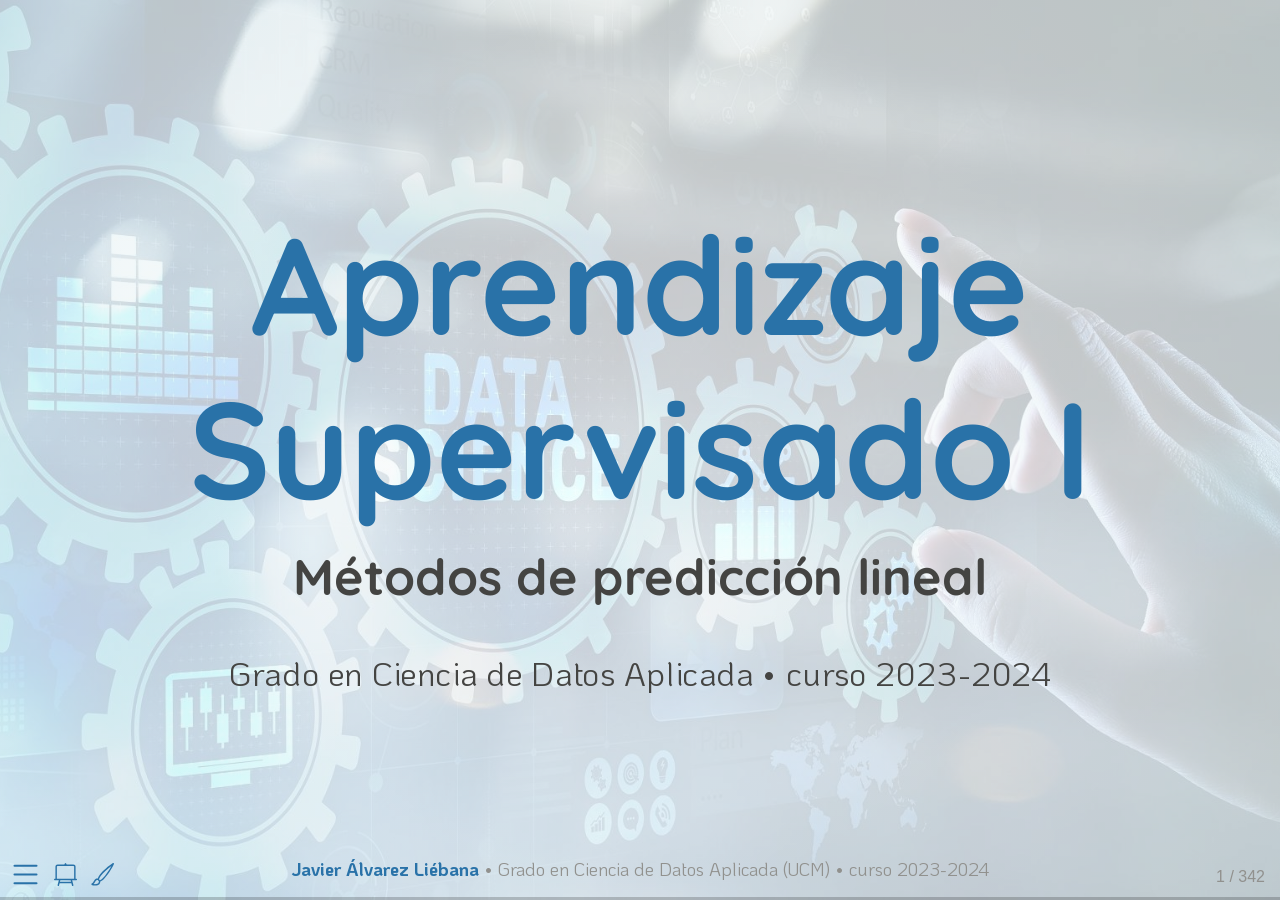
==== commit 9dbe4ec5: "multi regresion BIC/AIC" ====
--- a/diapos/index-speaker.html
+++ b/diapos/index-speaker.html
@@ -2723,7 +2723,7 @@
 <div class="cell">
 <div class="sourceCode cell-code" id="cb85"><pre class="sourceCode numberSource r number-lines code-with-copy"><code class="sourceCode r"><span id="cb85-1"><a href="#cb85-1"></a><span class="fu">check_autocorrelation</span>(ajuste_AGST)</span></code><button title="Copy to Clipboard" class="code-copy-button"><i class="bi"></i></button></pre></div>
 <div class="cell-output cell-output-stdout">
-<pre><code>OK: Residuals appear to be independent and not autocorrelated (p = 0.550).</code></pre>
+<pre><code>OK: Residuals appear to be independent and not autocorrelated (p = 0.588).</code></pre>
 </div>
 </div>
 <p>Por último, <code>check_autocorrelation()</code> comprueba como efectivamente los <span class="hl-yellow"><strong>residuales/errores son independientes</strong></span>, haciendo un test de autocorrelación (nos tiene que salir lo contrario a una serie temporal, que el error i no depende del i-1).</p>
@@ -3352,9 +3352,9 @@
 
 Name          | Model |  AIC (weights) | AICc (weights) |  BIC (weights) |    R2 | R2 (adj.) |  RMSE | Sigma
 ------------------------------------------------------------------------------------------------------------
-ajuste_lineal |    lm | 3650.1 (0.974) | 3650.2 (0.975) | 3664.9 (&gt;.999) | 0.815 |     0.815 | 1.496 | 1.498
-ajuste_6pred  |    lm | 3657.4 (0.026) | 3657.5 (0.025) | 3696.6 (&lt;.001) | 0.816 |     0.814 | 1.494 | 1.500
-ajuste_23pred |    lm | 3674.5 (&lt;.001) | 3675.8 (&lt;.001) | 3797.2 (&lt;.001) | 0.819 |     0.814 | 1.482 | 1.500</code></pre>
+ajuste_lineal |    lm | 3650.1 (0.980) | 3650.2 (0.981) | 3664.9 (&gt;.999) | 0.815 |     0.815 | 1.496 | 1.498
+ajuste_6pred  |    lm | 3657.9 (0.020) | 3658.0 (0.019) | 3697.1 (&lt;.001) | 0.815 |     0.814 | 1.495 | 1.500
+ajuste_23pred |    lm | 3678.2 (&lt;.001) | 3679.5 (&lt;.001) | 3800.9 (&lt;.001) | 0.818 |     0.814 | 1.485 | 1.503</code></pre>
 </div>
 </div>
 <p>Con <code>compare_performance()</code> podemos comparar métricas de modelos.</p>
@@ -3399,12 +3399,12 @@
 
 Name     | Model |  AIC (weights) | AICc (weights) |  BIC (weights) |    R2 | R2 (adj.) |  RMSE | Sigma
 -------------------------------------------------------------------------------------------------------
-ajuste_1 |    lm |  120.2 (&gt;.999) |  120.3 (&gt;.999) |  135.0 (&gt;.999) | 0.997 |     0.997 | 0.256 | 0.256
-ajuste_2 |    lm | 2815.6 (&lt;.001) | 2815.6 (&lt;.001) | 2830.3 (&lt;.001) | 0.960 |     0.959 | 0.986 | 0.987
-ajuste_3 |    lm | 3658.5 (&lt;.001) | 3658.5 (&lt;.001) | 3673.2 (&lt;.001) | 0.910 |     0.910 | 1.503 | 1.504
-ajuste_4 |    lm | 4187.1 (&lt;.001) | 4187.2 (&lt;.001) | 4201.9 (&lt;.001) | 0.859 |     0.859 | 1.957 | 1.959
-ajuste_5 |    lm | 5672.1 (&lt;.001) | 5672.1 (&lt;.001) | 5686.8 (&lt;.001) | 0.563 |     0.563 | 4.113 | 4.117
-ajuste_6 |    lm | 7062.9 (&lt;.001) | 7062.9 (&lt;.001) | 7077.6 (&lt;.001) | 0.268 |     0.267 | 8.244 | 8.253</code></pre>
+ajuste_1 |    lm |   82.9 (&gt;.999) |   82.9 (&gt;.999) |   97.6 (&gt;.999) | 0.997 |     0.997 | 0.251 | 0.252
+ajuste_2 |    lm | 2819.9 (&lt;.001) | 2819.9 (&lt;.001) | 2834.6 (&lt;.001) | 0.956 |     0.956 | 0.988 | 0.989
+ajuste_3 |    lm | 3606.7 (&lt;.001) | 3606.8 (&lt;.001) | 3621.5 (&lt;.001) | 0.909 |     0.909 | 1.464 | 1.466
+ajuste_4 |    lm | 4227.3 (&lt;.001) | 4227.3 (&lt;.001) | 4242.0 (&lt;.001) | 0.844 |     0.844 | 1.997 | 1.999
+ajuste_5 |    lm | 5561.2 (&lt;.001) | 5561.2 (&lt;.001) | 5575.9 (&lt;.001) | 0.570 |     0.569 | 3.891 | 3.895
+ajuste_6 |    lm | 6985.0 (&lt;.001) | 6985.1 (&lt;.001) | 6999.8 (&lt;.001) | 0.228 |     0.227 | 7.929 | 7.937</code></pre>
 </div>
 </div>
 </section>
@@ -3465,18 +3465,18 @@
 
 Residuals:
      Min       1Q   Median       3Q      Max 
--1.24546 -0.43227  0.08401  0.42295  1.56008 
+-1.81108 -0.36225 -0.03199  0.45864  1.95531 
 
 Coefficients:
             Estimate Std. Error t value Pr(&gt;|t|)    
-(Intercept)  1.00276    0.09547   10.50   &lt;2e-16 ***
-x           -1.97106    0.07946  -24.81   &lt;2e-16 ***
+(Intercept)  0.91081    0.09628    9.46   &lt;2e-16 ***
+x           -1.83122    0.08013  -22.85   &lt;2e-16 ***
 ---
 Signif. codes:  0 '***' 0.001 '**' 0.01 '*' 0.05 '.' 0.1 ' ' 1
 
-Residual standard error: 0.6031 on 198 degrees of freedom
-Multiple R-squared:  0.7566,    Adjusted R-squared:  0.7553 
-F-statistic: 615.3 on 1 and 198 DF,  p-value: &lt; 2.2e-16</code></pre>
+Residual standard error: 0.6082 on 198 degrees of freedom
+Multiple R-squared:  0.7251,    Adjusted R-squared:  0.7237 
+F-statistic: 522.2 on 1 and 198 DF,  p-value: &lt; 2.2e-16</code></pre>
 </div>
 </div>
 <div class="fragment">
@@ -3504,18 +3504,18 @@
 
 Residuals:
      Min       1Q   Median       3Q      Max 
--1.42741 -0.28413  0.03632  0.24599  1.86724 
+-2.13575 -0.28567 -0.01292  0.19794  3.15748 
 
 Coefficients:
             Estimate Std. Error t value Pr(&gt;|t|)    
-(Intercept)  0.92917    0.08210   11.32   &lt;2e-16 ***
-x           -1.89943    0.07083  -26.82   &lt;2e-16 ***
+(Intercept)  0.96657    0.08582   11.26   &lt;2e-16 ***
+x           -1.95898    0.07405  -26.46   &lt;2e-16 ***
 ---
 Signif. codes:  0 '***' 0.001 '**' 0.01 '*' 0.05 '.' 0.1 ' ' 1
 
-Residual standard error: 0.5783 on 198 degrees of freedom
-Multiple R-squared:  0.7841,    Adjusted R-squared:  0.783 
-F-statistic: 719.1 on 1 and 198 DF,  p-value: &lt; 2.2e-16</code></pre>
+Residual standard error: 0.6046 on 198 degrees of freedom
+Multiple R-squared:  0.7795,    Adjusted R-squared:  0.7784 
+F-statistic: 699.9 on 1 and 198 DF,  p-value: &lt; 2.2e-16</code></pre>
 </div>
 </div>
 </section>
@@ -4050,39 +4050,763 @@
 </section>
 <section id="bondad-de-ajuste-3" class="slide level2">
 <h2>Bondad de ajuste</h2>
-</section>
-<section id="intervalos-predicción" class="slide level2">
-<h2>Intervalos predicción</h2>
-</section>
+<p>Como ya hemos hablado, el conocido como <span class="math inline">\(R^2\)</span> o <span class="hl-yellow"><strong>bondad de ajuste</strong></span> o el <span class="hl-yellow"><strong>coeficiente de determinación</strong></span> es una forma sencilla, y relacionada con el ANOVA, para cuantificar la <span class="hl-yellow"><strong>cantidad de información explicada por el modelo</strong></span> definida como</p>
+<p><span class="math display">\[R^2 = \text{Ratio info explicada} = \frac{SSR}{SST} =_{lineal} 1 - \frac{SSE}{SST} = 1 - \frac{s_{r}^{2}}{s_{y}^{2}} =  1 - \frac{\frac{n-p-1}{n}\widehat{\sigma}_{\varepsilon}^{2}}{s_{y}^{2}}\]</span></p>
+<p>Por definición, la <span class="hl-yellow"><strong>bondad de ajuste está entre 0 y 1</strong></span> pero además <span class="hl_red"><strong>presenta un problema en el caso multivariante</strong></span></p>
+<ul>
+<li><span class="hl-yellow"><strong>Más predictoras</strong></span> implica que <span class="hl-yellow"><strong><span class="math inline">\(R^2\)</span> crece</strong></span> (al aumentar <span class="math inline">\(p\)</span>), ¡incluso aunque dichas <span class="hl-red"><strong>predictoras no sean significativas</strong></span>!</li>
+</ul>
+</section>
+<section id="r2-ajustado" class="slide level2">
+<h2>R2 ajustado</h2>
+<p>Para evitar dicho problema vamos a definir la conocida como <span class="hl-yellow"><strong>bondad de ajuste ajustada</strong></span></p>
+<p><span class="math display">\[R_{adj}^2 = 1 - \frac{\frac{SSE}{n-p-1}}{\frac{SST}{n-1}} = 1 - \frac{SSE}{SST}\frac{n-1}{n-p-1}  = 1 - \frac{\widehat{\sigma}_{\varepsilon}^{2}}{SST}(n-1)\]</span></p>
+<div class="fragment">
+<p>Así el <span class="math inline">\(R_{adj}^2\)</span> <span class="hl-green"><strong>no depende del número de predictoras de manera directa</strong></span> (si sigue dependiendo del ruido, de manera que descenderá solo cuando incrementar <span class="math inline">\(p\)</span> implica reducir el error, es decir, variables con un efecto significativo). Se cumple además que que si <span class="math inline">\(p=1\)</span></p>
+<p><span class="math display">\[\lim_{n\to \infty} R_{adj}^2 = \lim_{n\to \infty} \left(1 - \frac{\widehat{\sigma}_{\varepsilon}^{2}}{SST}(n-1) \right) = \lim_{n\to \infty} \left(1 - \frac{\widehat{\sigma}_{\varepsilon}^{2}}{SST}(n-p-1) \right) = R^2\]</span></p>
+</div>
+</section>
+<section id="r2-ajustado-1" class="slide level2">
+<h2>R2 ajustado</h2>
+<p>Para ver mejor su diferencia debes realizar el siguiente <span class="hl-yellow"><strong>estudio de simulación</strong></span> (si quieres fija semilla <code>set.seed(12345)</code>):</p>
+<div class="fragment">
+<ol type="1">
+<li>Considera dos predictoras <span class="math inline">\(X_1 \sim N(0, 1)\)</span> y <span class="math inline">\(X_2 \sim N(0, 1)\)</span> de tamaño muestral <span class="math inline">\(n = 200\)</span>. Considera el ruido como <span class="math inline">\(\varepsilon \sim N(0, \sigma = 12)\)</span></li>
+</ol>
+</div>
+<div class="fragment">
+<ol start="2" type="1">
+<li>Simula el modelo <span class="math inline">\(Y_i = \beta_0 + \beta_1 X_{i1} + \beta_2 X_{i2} + \varepsilon_i\)</span> con <span class="math inline">\(\beta_0 = 0.01\)</span>, <span class="math inline">\(\beta_1 = 1.5\)</span> y <span class="math inline">\(\beta_2 = -1.5\)</span></li>
+</ol>
+</div>
+<div class="fragment">
+<ol start="3" type="1">
+<li>Realiza el ajuste con todas las predictoras y calcula el <span class="math inline">\(R^2\)</span> y el <span class="math inline">\(R_{adj}^2\)</span> (lo necesitamos guardar, así usa la fórmula no la salida del <code>lm()</code>)</li>
+</ol>
+</div>
+<div class="fragment">
+<ol start="4" type="1">
+<li>Repite este proceso <span class="math inline">\(M = 300\)</span> veces (vuelve a simular las variables, vuelve a construir el modelo, y obtén de nuevo las bondades de ajuste, de manera que tengamos <span class="math inline">\(300\)</span> de cada uno)</li>
+</ol>
+</div>
+</section>
+<section id="r2-ajustado-2" class="slide level2">
+<h2>R2 ajustado</h2>
+<p>Lo que debería salirte si fijas <code>set.seed(12345)</code></p>
+
+<img data-src="index_files/figure-revealjs/unnamed-chunk-93-1.png" width="960" class="r-stretch"></section>
+<section id="r2-ajustado-3" class="slide level2">
+<h2>R2 ajustado</h2>
+<p>Repite el estudio de simulación añadiendo</p>
+<ol type="1">
+<li><p>Una nueva predictora “basura” <span class="math inline">\(X_3 \sim N(0, 2)\)</span> tal que <span class="math inline">\(Y_i = \beta_0 + \beta_1 X_{i1} + \beta_2 X_{i2} + 10^{-10} X_{i3} + \varepsilon_i\)</span>.</p></li>
+<li><p>Dos nuevas predictora “basura” <span class="math inline">\(X_3 \sim N(0, 2)\)</span> y <span class="math inline">\(X_4 \sim N(0, 2)\)</span> tal que <span class="math inline">\(Y_i = \beta_0 + \beta_1 X_{i1} + \beta_2 X_{i2} + 10^{-10} X_{i3} + 10^{-10} X_{i4} + \varepsilon_i\)</span>.</p></li>
+</ol>
+<p>…</p>
+<ol start="3" type="1">
+<li>195 nuevas predictora “basura” <span class="math inline">\(X_j \sim N(0, 2)\)</span> tal que <span class="math inline">\(Y_i = \beta_0 + \beta_1 X_{i1} + \beta_2 X_{i2} + \displaystyle \sum_{j=3}^{195} 10^{-10} X_{ij} + \varepsilon_i\)</span>.</li>
+</ol>
+<p>Ahora debes obtener <span class="math inline">\(300*195\)</span> valores de <span class="math inline">\(R^2\)</span> y <span class="math inline">\(R_{adj}^2\)</span> (300 simulaciones por cada nueva predictora que añadimos)</p>
+</section>
+<section id="r2-ajustado-4" class="slide level2">
+<h2>R2 ajustado</h2>
+
+<img data-src="img/predictoras-R2.png" class="r-stretch"></section>
 <section id="multicolinealidad" class="slide level2">
 <h2>Multicolinealidad</h2>
-</section>
-<section id="caso-práctico-3" class="slide level2">
-<h2>Caso práctico</h2>
-</section>
+<p>Uno de los mayores problemas de los <span class="hl-yellow"><strong>modelos lineales multivariantes</strong></span> es el conocido como <span class="hl-red"><strong>problema de colinealidad</strong></span></p>
+<div class="fragment">
+<p>Imagina un modelo <span class="math inline">\(Y = \beta_0 + \beta_1 X_1 + \beta_2X_2 + \beta_3 X_3\)</span>, donde <span class="math inline">\(X_3\)</span> es definida como (literal) la suma de <span class="math inline">\(X_1\)</span> y <span class="math inline">\(X_2\)</span>.</p>
+<div class="cell">
+<div class="sourceCode cell-code" id="cb149"><pre class="sourceCode numberSource r number-lines code-with-copy"><code class="sourceCode r"><span id="cb149-1"><a href="#cb149-1"></a>n <span class="ot">&lt;-</span> <span class="dv">200</span></span>
+<span id="cb149-2"><a href="#cb149-2"></a>x_1 <span class="ot">&lt;-</span> <span class="fu">rnorm</span>(n, <span class="at">sd =</span> <span class="dv">2</span>)</span>
+<span id="cb149-3"><a href="#cb149-3"></a>x_2 <span class="ot">&lt;-</span> <span class="fu">rnorm</span>(n, <span class="at">sd =</span> <span class="dv">2</span>)</span>
+<span id="cb149-4"><a href="#cb149-4"></a>x_3 <span class="ot">&lt;-</span> x_1 <span class="sc">+</span> x_2</span>
+<span id="cb149-5"><a href="#cb149-5"></a>eps <span class="ot">&lt;-</span> <span class="fu">rnorm</span>(n)</span>
+<span id="cb149-6"><a href="#cb149-6"></a></span>
+<span id="cb149-7"><a href="#cb149-7"></a>y <span class="ot">&lt;-</span> <span class="fl">0.5</span> <span class="sc">-</span> <span class="dv">2</span><span class="sc">*</span>x_1 <span class="sc">+</span> <span class="dv">3</span><span class="sc">*</span>x_2 <span class="sc">-</span><span class="fl">2.5</span><span class="sc">*</span>x_3</span>
+<span id="cb149-8"><a href="#cb149-8"></a>datos <span class="ot">&lt;-</span> <span class="fu">tibble</span>(y, x_1, x_2, x_3)</span>
+<span id="cb149-9"><a href="#cb149-9"></a>ajuste <span class="ot">&lt;-</span> <span class="fu">lm</span>(<span class="at">data =</span> datos, <span class="at">formula =</span> y <span class="sc">~</span> .)</span></code><button title="Copy to Clipboard" class="code-copy-button"><i class="bi"></i></button></pre></div>
+</div>
+</div>
+</section>
+<section id="multicolinealidad-1" class="slide level2">
+<h2>Multicolinealidad</h2>
+<p>Como ya vimos en el ejemplo de <code>wine.csv</code>, cuando tenemos <span class="hl-yellow"><strong>dos o más predictoras que dependen linealmente entre sí</strong></span> la matriz <span class="math inline">\(\left(X^{T} X \right)^{-1}\)</span> no se puede invertir ya que es singular (determinante igual a 0), así que debe eliminar una de las ecuaciones para que el problema sea de rango completo</p>
+<p>Esto se conoce como <span class="hl-yellow"><strong>colinealidad exacta</strong></span></p>
+<div class="cell">
+<div class="sourceCode cell-code" id="cb150"><pre class="sourceCode numberSource r number-lines code-with-copy"><code class="sourceCode r"><span id="cb150-1"><a href="#cb150-1"></a>ajuste <span class="sc">|&gt;</span> <span class="fu">summary</span>()</span></code><button title="Copy to Clipboard" class="code-copy-button"><i class="bi"></i></button></pre></div>
+<div class="cell-output cell-output-stdout">
+<pre><code>
+Call:
+lm(formula = y ~ ., data = datos)
+
+Residuals:
+       Min         1Q     Median         3Q        Max 
+-3.831e-14 -5.420e-16  4.900e-17  7.360e-16  8.115e-15 
+
+Coefficients: (1 not defined because of singularities)
+              Estimate Std. Error    t value Pr(&gt;|t|)    
+(Intercept)  5.000e-01  2.174e-16  2.300e+15   &lt;2e-16 ***
+x_1         -4.500e+00  1.144e-16 -3.934e+16   &lt;2e-16 ***
+x_2          5.000e-01  1.160e-16  4.312e+15   &lt;2e-16 ***
+x_3                 NA         NA         NA       NA    
+---
+Signif. codes:  0 '***' 0.001 '**' 0.01 '*' 0.05 '.' 0.1 ' ' 1
+
+Residual standard error: 3.069e-15 on 197 degrees of freedom
+Multiple R-squared:      1, Adjusted R-squared:      1 
+F-statistic: 7.877e+32 on 2 and 197 DF,  p-value: &lt; 2.2e-16</code></pre>
+</div>
+</div>
+</section>
+<section id="multicolinealidad-2" class="slide level2">
+<h2>Multicolinealidad</h2>
+<p>La colinealidad exacta es solo el ejemplo más extremo de lo que se conoce como <span class="hl-red"><strong>problema de colinealidad</strong></span>: un problema que aparece cuando varias predictoras están <strong>altamente correladas</strong>. Un <span class="hl-yellow"><strong>problema de colinealidad</strong></span> tiene principalmente dos consecuencias:</p>
+<div class="fragment">
+<ul>
+<li><span class="hl-red"><strong>Reduce la precisión de los estimadores</strong></span> ya que la matriz <span class="math inline">\(X^{T} X\)</span>, según aumenta la dependencia, tiene un determinante cada vez más cercano a 0, por lo que <span class="math inline">\(\left(\mathbf{X}^{T}\mathbf{X} \right)^{-1}\)</span>, que siempre depende de <span class="math inline">\(1/det\left( \mathbf{X}^{T}\mathbf{X} \right)\)</span>, tendrá valores cada vez más grandes. Dado que <span class="math inline">\(\widehat{\beta}_j\sim N \left(\beta_j, SE \left(\widehat{\beta}_j\right)^2 \right)\)</span>, con <span class="math inline">\(SE \left(\widehat{\beta}_j\right)^2 = \sigma_{\varepsilon}^2 v_j\)</span> siendo <span class="math inline">\(v_j\)</span> el elemento <span class="math inline">\(j\)</span>-ésimo de la diagonal de <span class="math inline">\(\left( \mathbf{X}^{T}\mathbf{X} \right)^{-1}\)</span>, implica que <span class="hl_yellow"><strong>a mayor colinealidad, mayor varianza de las estimaciones</strong></span></li>
+</ul>
+</div>
+<div class="fragment">
+<ul>
+<li><span class="hl-red"><strong>Distorsiona los efectos</strong></span> de los predictores sobre la respuesta</li>
+</ul>
+</div>
+</section>
+<section id="multicolinealidad-3" class="slide level2">
+<h2>Multicolinealidad</h2>
+<p>¿Pero qué sucede cuando esa <span class="hl-yellow"><strong>colinealidad no es tan obvia</strong></span>? Veamos un ejemplo sencillo: simula el siguiente modelo (para <span class="math inline">\(n = 100\)</span>)</p>
+<p><span class="math display">\[Y = 1 + 0.5 X_1 + 2 X_2 - 3 X_3 - X_4 + \varepsilon, \quad \varepsilon \sim N(0, 1)\]</span></p>
+<ul>
+<li><p><span class="math inline">\(X_1 \sim N(0, 1)\)</span>, <span class="math inline">\(X_2 = 0.5*X_1 + N(0, 1)\)</span> y <span class="math inline">\(X_3 = 0.5*X_2 + N(0, 1)\)</span></p></li>
+<li><p><span class="math inline">\(X_4 = -X_1 + X_2 + N(0, 0.5)\)</span></p></li>
+</ul>
+<div class="cell">
+<details>
+<summary>Código</summary>
+<div class="sourceCode cell-code" id="cb152"><pre class="sourceCode numberSource r number-lines code-with-copy"><code class="sourceCode r"><span id="cb152-1"><a href="#cb152-1"></a><span class="fu">set.seed</span>(<span class="dv">12345</span>)</span>
+<span id="cb152-2"><a href="#cb152-2"></a>n <span class="ot">&lt;-</span> <span class="dv">100</span></span>
+<span id="cb152-3"><a href="#cb152-3"></a></span>
+<span id="cb152-4"><a href="#cb152-4"></a>x1 <span class="ot">&lt;-</span> <span class="fu">rnorm</span>(n)</span>
+<span id="cb152-5"><a href="#cb152-5"></a>x2 <span class="ot">&lt;-</span> <span class="fl">0.5</span> <span class="sc">*</span> x1 <span class="sc">+</span> <span class="fu">rnorm</span>(n)</span>
+<span id="cb152-6"><a href="#cb152-6"></a>x3 <span class="ot">&lt;-</span> <span class="fl">0.5</span> <span class="sc">*</span> x2 <span class="sc">+</span> <span class="fu">rnorm</span>(n)</span>
+<span id="cb152-7"><a href="#cb152-7"></a>x4 <span class="ot">&lt;-</span> <span class="sc">-</span>x1 <span class="sc">+</span> x2 <span class="sc">+</span> <span class="fu">rnorm</span>(n, <span class="at">sd =</span> <span class="fl">0.5</span>)</span>
+<span id="cb152-8"><a href="#cb152-8"></a>eps <span class="ot">&lt;-</span> <span class="fu">rnorm</span>(<span class="dv">100</span>)</span>
+<span id="cb152-9"><a href="#cb152-9"></a></span>
+<span id="cb152-10"><a href="#cb152-10"></a>y <span class="ot">&lt;-</span> <span class="dv">1</span> <span class="sc">+</span> <span class="fl">0.5</span> <span class="sc">*</span> x1 <span class="sc">+</span> <span class="dv">2</span> <span class="sc">*</span> x2 <span class="sc">-</span> <span class="dv">3</span> <span class="sc">*</span> x3 <span class="sc">-</span> x4 <span class="sc">+</span> eps</span>
+<span id="cb152-11"><a href="#cb152-11"></a>datos <span class="ot">&lt;-</span> <span class="fu">tibble</span>(y, x1, x2, x3, x4)</span></code><button title="Copy to Clipboard" class="code-copy-button"><i class="bi"></i></button></pre></div>
+</details>
+</div>
+<p>¿Cómo serán sus <strong>correlaciones (lineales)</strong>?</p>
+</section>
+<section id="multicolinealidad-4" class="slide level2">
+<h2>Multicolinealidad</h2>
+<p>A priori <span class="hl-yellow"><strong>no se observa un problema obvio de colinealidad</strong></span> ya que no hay dos predictoras altamente correladas.</p>
+<div class="cell">
+<div class="sourceCode cell-code" id="cb153"><pre class="sourceCode numberSource r number-lines code-with-copy"><code class="sourceCode r"><span id="cb153-1"><a href="#cb153-1"></a>datos <span class="sc">|&gt;</span> </span>
+<span id="cb153-2"><a href="#cb153-2"></a>  <span class="fu">correlate</span>()</span></code><button title="Copy to Clipboard" class="code-copy-button"><i class="bi"></i></button></pre></div>
+<div class="cell-output cell-output-stdout">
+<pre><code># A tibble: 5 × 6
+  term       y     x1     x2     x3     x4
+  &lt;chr&gt;  &lt;dbl&gt;  &lt;dbl&gt;  &lt;dbl&gt;  &lt;dbl&gt;  &lt;dbl&gt;
+1 y     NA      0.441  0.147 -0.653 -0.213
+2 x1     0.441 NA      0.550  0.279 -0.311
+3 x2     0.147  0.550 NA      0.464  0.554
+4 x3    -0.653  0.279  0.464 NA      0.142
+5 x4    -0.213 -0.311  0.554  0.142 NA    </code></pre>
+</div>
+</div>
+</section>
+<section id="multicolinealidad-5" class="slide level2">
+<h2>Multicolinealidad</h2>
+<p>Por la definición realizada es obvio que hay una <span class="hl-yellow"><strong>dependencia lineal entre todas las predictoras</strong></span>, pero al ser una relación lineal más compleja (con ruido de por medio y distintas predictoras interactuando a la vez), una simple <span class="hl-yellow"><strong>revisión de las correlaciones es necesaria pero no suficiente</strong></span> ya que puede ocultar problemas de colinealidad que sí existen.</p>
+<div class="cell">
+<div class="sourceCode cell-code" id="cb155"><pre class="sourceCode numberSource r number-lines code-with-copy"><code class="sourceCode r"><span id="cb155-1"><a href="#cb155-1"></a>datos <span class="sc">|&gt;</span> </span>
+<span id="cb155-2"><a href="#cb155-2"></a>  <span class="fu">cor</span>() <span class="sc">|&gt;</span> </span>
+<span id="cb155-3"><a href="#cb155-3"></a>  <span class="fu">corrplot</span>(<span class="at">method =</span> <span class="st">"color"</span>, <span class="at">addCoef.col =</span> <span class="st">"#121212"</span>)</span></code><button title="Copy to Clipboard" class="code-copy-button"><i class="bi"></i></button></pre></div>
+
+</div>
+<img data-src="index_files/figure-revealjs/unnamed-chunk-99-1.png" width="960" class="r-stretch"></section>
+<section id="multicolinealidad-6" class="slide level2">
+<h2>Multicolinealidad</h2>
+<p>Necesitamos por tanto una forma de cuantificar dicha multicolinealidad, y para ello usaremos el conocido como <span class="hl-yellow"><strong>factor de inflación de la varianza (VIF)</strong></span></p>
+<div class="fragment">
+<p>Para cada coeficiente <span class="math inline">\(\beta_j\)</span>, y su estimador <span class="math inline">\(\widehat{\beta}_j\)</span>, se define el VIF como</p>
+<p><span class="math display">\[VIF\left(\widehat {\beta_j} \right) = \frac{1}{1 - R^2_{X_j | X_{-j}}}, \quad R_{j}^2:= R^2_{X_j | X_{-j}}\]</span></p>
+<p>donde <span class="math inline">\(R_{j}^2\)</span> representa la <span class="hl-yellow"><strong>bondad de ajuste <span class="math inline">\(R^2\)</span> cuando predecimos con una regresión lineal multivariante la predictora <span class="math inline">\(X_j\)</span></strong></span> en función del resto de predictoras (sin la variable objetivo)</p>
+<p><span class="math display">\[X_j = \gamma_0 + \gamma_1 X_1 + \ldots + \gamma_{j-1} X_{j-1} + \gamma_{j+1} X_{j+1} + \ldots + \gamma_j X_j\]</span></p>
+</div>
+</section>
+<section id="multicolinealidad-7" class="slide level2">
+<h2>Multicolinealidad</h2>
+<p><span class="math display">\[VIF\left(\widehat {\beta_j} \right) = \frac{1}{1 - R^2_{X_j | X_{-j}}}, \quad R_{j}^2:= R^2_{X_j | X_{-j}}\]</span></p>
+<p>La idea es <span class="hl-yellow"><strong>cuantificar como de relacionado está cada predictor</strong></span> respecto al resto (de manera conjunta, no dos a dos). Nota: <strong>siempre es mayor que 1</strong></p>
+<div class="fragment">
+<ul>
+<li>Si <span class="math inline">\(VIF\left(\widehat {\beta_j} \right)\)</span> <span class="hl-yellow"><strong>cercano a 1</strong></span>, entonces <span class="math inline">\(R_{j}^{2}\)</span> cercano a 0 –&gt; variabilidad del predictor <span class="math inline">\(X_j\)</span> no se puede explicar con la combinación lineal de otras</li>
+</ul>
+</div>
+<div class="fragment">
+<ul>
+<li>Si <span class="math inline">\(VIF\left(\widehat {\beta_j} \right)\)</span> <span class="hl-yellow"><strong>mayor que 5</strong></span>, entonces <span class="math inline">\(1 - R_{j}^{2} &lt; 0.2\)</span>, ergo <span class="math inline">\(R_{j}^{2} &gt; 0.8\)</span> –&gt; problema moderado de colinealidad</li>
+</ul>
+</div>
+<div class="fragment">
+<ul>
+<li>Si además <span class="math inline">\(VIF\left(\widehat {\beta_j} \right)\)</span> <span class="hl-yellow"><strong>mayor que 10</strong></span>, entonces <span class="math inline">\(R_{j}^{2} &gt; 0.9\)</span> –&gt; problema grave de colinealidad</li>
+</ul>
+</div>
+</section>
+<section id="multicolinealidad-8" class="slide level2">
+<h2>Multicolinealidad</h2>
+<p>Para calcular el <span class="math inline">\(VIF\)</span> podemos o bien hacer regresión con cada parámetro, de manera manual, o bien hacer uso de <code>check_collinearity()</code> del paquete <code>{performance}</code></p>
+<div class="cell">
+<div class="sourceCode cell-code" id="cb156"><pre class="sourceCode numberSource r number-lines code-with-copy"><code class="sourceCode r"><span id="cb156-1"><a href="#cb156-1"></a>ajuste <span class="ot">&lt;-</span> <span class="fu">lm</span>(<span class="at">data =</span> datos, y <span class="sc">~</span> .)</span>
+<span id="cb156-2"><a href="#cb156-2"></a>performance<span class="sc">::</span><span class="fu">check_collinearity</span>(ajuste)</span></code><button title="Copy to Clipboard" class="code-copy-button"><i class="bi"></i></button></pre></div>
+<div class="cell-output cell-output-stdout">
+<pre><code># Check for Multicollinearity
+
+Low Correlation
+
+ Term  VIF    VIF 95% CI Increased SE Tolerance Tolerance 95% CI
+   x3 1.38 [1.16,  1.88]         1.18      0.72     [0.53, 0.86]
+
+Moderate Correlation
+
+ Term  VIF    VIF 95% CI Increased SE Tolerance Tolerance 95% CI
+   x1 7.07 [5.10,  9.99]         2.66      0.14     [0.10, 0.20]
+   x4 7.29 [5.25, 10.30]         2.70      0.14     [0.10, 0.19]
+
+High Correlation
+
+ Term   VIF    VIF 95% CI Increased SE Tolerance Tolerance 95% CI
+   x2 10.41 [7.42, 14.79]         3.23      0.10     [0.07, 0.13]</code></pre>
+</div>
+</div>
+</section>
+<section id="multicolinealidad-9" class="slide level2">
+<h2>Multicolinealidad</h2>
+<p>Si te fijas <span class="math inline">\(VIF \left(\widehat{\beta}_2 \right) = 10.41\)</span>, que es justamente el <span class="math inline">\(1/(1-R^2)\)</span> si hacemos la regresión <span class="math inline">\(X_2\)</span> vs el resto de predictoras</p>
+<div class="cell">
+<div class="sourceCode cell-code" id="cb158"><pre class="sourceCode numberSource r number-lines code-with-copy"><code class="sourceCode r"><span id="cb158-1"><a href="#cb158-1"></a><span class="fu">check_collinearity</span>(ajuste)<span class="sc">$</span>VIF</span></code><button title="Copy to Clipboard" class="code-copy-button"><i class="bi"></i></button></pre></div>
+<div class="cell-output cell-output-stdout">
+<pre><code>[1]  7.068885 10.408006  1.381455  7.285520</code></pre>
+</div>
+<div class="sourceCode cell-code" id="cb160"><pre class="sourceCode numberSource r number-lines code-with-copy"><code class="sourceCode r"><span id="cb160-1"><a href="#cb160-1"></a>ajuste_X2 <span class="ot">&lt;-</span> <span class="fu">lm</span>(<span class="at">data =</span> datos <span class="sc">|&gt;</span> <span class="fu">select</span>(<span class="sc">-</span>y), x2 <span class="sc">~</span> .)</span>
+<span id="cb160-2"><a href="#cb160-2"></a>ajuste_X2 <span class="sc">|&gt;</span> <span class="fu">summary</span>()</span></code><button title="Copy to Clipboard" class="code-copy-button"><i class="bi"></i></button></pre></div>
+<div class="cell-output cell-output-stdout">
+<pre><code>
+Call:
+lm(formula = x2 ~ ., data = select(datos, -y))
+
+Residuals:
+     Min       1Q   Median       3Q      Max 
+-1.14613 -0.20489  0.04263  0.21392  1.09615 
+
+Coefficients:
+            Estimate Std. Error t value Pr(&gt;|t|)    
+(Intercept) -0.05919    0.03906  -1.516    0.133    
+x1           0.80757    0.03829  21.090  &lt; 2e-16 ***
+x3           0.16945    0.03925   4.317 3.85e-05 ***
+x4           0.74732    0.03355  22.274  &lt; 2e-16 ***
+---
+Signif. codes:  0 '***' 0.001 '**' 0.01 '*' 0.05 '.' 0.1 ' ' 1
+
+Residual standard error: 0.3791 on 96 degrees of freedom
+Multiple R-squared:  0.9039,    Adjusted R-squared:  0.9009 
+F-statistic: 301.1 on 3 and 96 DF,  p-value: &lt; 2.2e-16</code></pre>
+</div>
+</div>
+</section>
+<section id="multicolinealidad-10" class="slide level2">
+<h2>Multicolinealidad</h2>
+<p>El VIF podemos además <span class="hl-model"><strong>visualizarlo en una sexta gráfica</strong></span> cuando hacemos <code>check_model()</code></p>
+<div class="cell">
+<div class="sourceCode cell-code" id="cb162"><pre class="sourceCode numberSource r number-lines code-with-copy"><code class="sourceCode r"><span id="cb162-1"><a href="#cb162-1"></a><span class="fu">check_model</span>(ajuste)</span></code><button title="Copy to Clipboard" class="code-copy-button"><i class="bi"></i></button></pre></div>
+
+</div>
+<img data-src="index_files/figure-revealjs/unnamed-chunk-102-1.png" width="960" class="r-stretch"></section>
+<section id="multicolinealidad-11" class="slide level2">
+<h2>Multicolinealidad</h2>
+<p>El VIF podemos además <span class="hl-model"><strong>visualizarlo de manera manual</strong></span></p>
+<div class="cell">
+<details>
+<summary>Código</summary>
+<div class="sourceCode cell-code" id="cb163"><pre class="sourceCode numberSource r number-lines code-with-copy"><code class="sourceCode r"><span id="cb163-1"><a href="#cb163-1"></a>VIF <span class="ot">&lt;-</span> <span class="fu">tibble</span>(<span class="st">"variable"</span> <span class="ot">=</span> <span class="fu">c</span>(<span class="st">"x1"</span>, <span class="st">"x2"</span>, <span class="st">"x3"</span>, <span class="st">"x4"</span>),</span>
+<span id="cb163-2"><a href="#cb163-2"></a>              <span class="st">"VIF"</span><span class="ot">=</span> <span class="fu">check_collinearity</span>(ajuste)<span class="sc">$</span>VIF)</span>
+<span id="cb163-3"><a href="#cb163-3"></a><span class="fu">ggplot</span>(VIF) <span class="sc">+</span></span>
+<span id="cb163-4"><a href="#cb163-4"></a>  <span class="fu">geom_col</span>(<span class="fu">aes</span>(<span class="at">x =</span> variable, <span class="at">y =</span> VIF, <span class="at">fill =</span> VIF),</span>
+<span id="cb163-5"><a href="#cb163-5"></a>           <span class="at">alpha =</span> <span class="fl">0.75</span>) <span class="sc">+</span></span>
+<span id="cb163-6"><a href="#cb163-6"></a>  <span class="fu">scale_fill_gradient2</span>(<span class="at">low =</span> <span class="st">"#1B8A54"</span>, <span class="at">mid =</span> <span class="st">"#F7E865"</span>,</span>
+<span id="cb163-7"><a href="#cb163-7"></a>                       <span class="at">high =</span> <span class="st">"#CE2424"</span>, <span class="at">midpoint =</span> <span class="dv">5</span>) <span class="sc">+</span></span>
+<span id="cb163-8"><a href="#cb163-8"></a>  <span class="fu">theme_minimal</span>()</span></code><button title="Copy to Clipboard" class="code-copy-button"><i class="bi"></i></button></pre></div>
+</details>
+
+</div>
+<img data-src="index_files/figure-revealjs/unnamed-chunk-103-1.png" width="960" class="r-stretch"></section>
 <section id="selección-de-modelos" class="slide level2">
 <h2>Selección de modelos</h2>
+<p>Por lo tanto parece que obvio que en un <strong>modelo de regresión multivariante</strong> vamos a tener que que <span class="hl-yellow"><strong>seleccionar distintas variables</strong></span> para solventar esos problemas de colinealidad</p>
+<div class="fragment">
+<p>Llamaremos <span class="hl-yellow"><strong>modelo saturado</strong></span> al modelo con todas las <span class="math inline">\(p\)</span> predictoras, sin seleccionar.</p>
+</div>
+<div class="fragment">
+<p>Y como hemos visto, <span class="hl-red"><strong>no podremos simplemente comparar 2 a 2 correlaciones o p-valores</strong></span> ya que el efecto de una variable nos puede afectar en otras. ¿Qué hacer?</p>
+</div>
+</section>
+<section id="selección-de-modelos-1" class="slide level2">
+<h2>Selección de modelos</h2>
+<p>Un protocolo de actuación habitual podría ser el siguiente:</p>
+<ol type="1">
+<li><p>Hacemos el <span class="hl-yellow"><strong>ajuste del modelo saturado</strong></span></p></li>
+<li><p>Calculamos el <span class="hl-yellow"><strong>VIF de cada estimador</strong></span></p></li>
+<li><p>Adoptamos un umbral (por ejemplo, <span class="math inline">\(VIF &gt; 10\)</span>), de manera que <span class="hl-yellow"><strong>toda predictora que lo supere se elimina ya de antemano</strong></span></p></li>
+<li><p>Volvemos a chequear el VIF. Si hay que eliminar, volver al paso 3.</p></li>
+<li><p>Del resto de predictoras se hace una <span class="hl-yellow"><strong>selección más fina</strong></span>. Algunas opciones: BIC/AIC, regresión penalizada (LASSO, ridge, elastic net), PCA.</p></li>
+</ol>
+</section>
+<section id="selección-de-modelos-2" class="slide level2">
+<h2>Selección de modelos</h2>
+<p>Lo que nos dice el VIF y lo visto hasta ahora es que, incluso aunque tengan efecto, <span class="hl-yellow"><strong>añadir predictoras complejizando el modelo no es gratis</strong></span>, ya que lo hacemos a costa de <span class="hl-yellow"><strong>sobreajustar el modelo</strong></span> (la varianza de los estimadores se incrementa considerablemente)</p>
+<p>¿Cuál es el <span class="hl-yellow"><strong>número mínimo/máximo de predictoras</strong></span> que podremos incluir?</p>
+<div class="fragment">
+<ul>
+<li>El número mínimo de predictoras será <span class="math inline">\(p = 1\)</span></li>
+<li>El número máximo será <span class="math inline">\(p = n-2\)</span>, o dicho de otra forma, necesito al menos <span class="math inline">\(n \geq p+2\)</span> observaciones. Piensa en <span class="math inline">\(p=1\)</span>: si quiero una recta, necesito al menos 2 puntos para que la recta existe y al menos 3 para poder calcular la varianza residual estimada (acuérdate que se divide entre <span class="math inline">\(n-p-1\)</span>)</li>
+</ul>
+</div>
+<div class="fragment">
+<p>De manera resumida: dado un modelo con <span class="math inline">\(p\)</span> predictores, necesitaremos estimar <span class="hl-yellow"><strong><span class="math inline">\(p+2\)</span> incógnitas</strong></span> (<span class="math inline">\(p+1\)</span> coeficientes y la varianza residual).</p>
+</div>
 </section>
 <section id="bic-y-aic" class="slide level2">
 <h2>BIC y AIC</h2>
-</section>
+<p><span class="hl-yellow"><strong>¿Cómo seleccionar los predictores más adecuados para el CONJUNTO del ajuste?</strong></span></p>
+<div class="fragment">
+<p>Los métodos más conocidos son los conocidos como <span class="hl-yellow"><strong>selección de modelos stepwise (paso-a-paso)</strong></span>, que de manera <strong>iterativa</strong>, va incluyendo y descartando distintos predictores, y comparando su calidad, para decidir que <strong>combinación de parámetros</strong> es la más óptima.</p>
+</div>
+<div class="fragment">
+<p>La idea es <span class="hl-yellow"><strong>seleccionar el modelo más óptimo</strong></span> en función de un <span class="hl-yellow"><strong>criterio de información</strong></span> que combina la calidad del modelo con el número de predictoras empleadas: vamos a <span class="hl-yellow"><strong>penalizar el uso de variables que no mejore suficiente el modelo</strong></span></p>
+</div>
+</section>
+<section id="bic-y-aic-1" class="slide level2">
+<h2>BIC y AIC</h2>
+<p>Los dos criterios de información más famosos son el <span class="hl-yellow"><strong>Bayesian Information Criterion (BIC)</strong></span> y el <span class="hl-yellow"><strong>Akaike Information Criterion (AIC)</strong></span> definidos ambos como</p>
+<p><span class="math display">\[AIC/BIC_{modelo} = -Calidad + \underbrace{\text{npar(modelo)} * \text{penalización}}_{\text{Complejidad}}\]</span></p>
+<ul>
+<li><p><span class="math inline">\(\text{npar(modelo)}\)</span> es el <span class="hl-yellow"><strong>número de parámetros a estimar del modelo</strong></span>, que en el caso que nos ocupa es <span class="math inline">\(\text{npar(modelo)} = p+2\)</span> (coeficientes + var residual)</p></li>
+<li><p><span class="math inline">\(\text{Calidad}\)</span> una medida que nos diga como de bueno es nuestro ajuste: al tener signo negativo, buscamos el <span class="hl-yellow"><strong>menor valor de AIC/BIC</strong></span></p></li>
+<li><p><span class="math inline">\(\text{penalización}\)</span>: cuando sube <span class="math inline">\(p\)</span>, entonces suba el <span class="math inline">\(AIC/BIC\)</span></p></li>
+</ul>
+<p>El objetivo será probar <span class="hl-yellow"><strong>distintos modelos y quedarnos con el que tenga AIC/BIC más pequeño</strong></span></p>
+</section>
+<section id="bic-y-aic-2" class="slide level2">
+<h2>BIC y AIC</h2>
+<p>Es habitual que la <span class="hl-yellow"><strong>calidad del modelo</strong></span> venga cuantificada por <span class="math inline">\(2\ell(\text{modelo})\)</span>, donde <span class="math inline">\(\ell(\text{modelo})\)</span> es lo que se conoce como <span class="hl-yellow"><strong>log-verosimilitud del modelo</strong></span></p>
+<p><span class="math display">\[\ell(\text{modelo}) = \log \left(P \left(\text{datos} |  \left(\text{parámetros}, \text{modelo} \right) \right) \right)\]</span></p>
+<p>es decir, suponiendo que el <strong>modelo fuese correcto</strong> y los <strong>parámetros valiesen la estimación obtenida</strong>, ¿cómo de <span class="hl-yellow"><strong>probable es que mis datos hayan sido los que han sido</strong></span>?</p>
+<div class="fragment">
+<p>Así nuestros criterios quedan como</p>
+<p><span class="math display">\[AIC/BIC_{modelo} = -2\ell(\text{modelo}) + \underbrace{(p+2) * \text{penalización}}_{\text{Complejidad}}\]</span></p>
+</div>
+</section>
+<section id="bic-y-aic-3" class="slide level2">
+<h2>BIC y AIC</h2>
+<p>La diferencia entre ambos está en la <strong>penalización usada</strong></p>
+<p><span class="math display">\[BIC(modelo_p) = -2\ell(\text{modelo}) + \underbrace{(p+2) * \log(n)}_{\text{Complejidad}}\]</span></p>
+<p><span class="math display">\[AIC (modelo_p) = -2\ell(\text{modelo}) + \underbrace{(p+2) * 2}_{\text{Complejidad}}\]</span></p>
+<p>El <span class="hl-yellow"><strong>criterio BIC es más agresivo</strong></span> seleccionando variables ya que, si <span class="math inline">\(n\)</span> crece, <span class="math inline">\(\log(n) &gt;&gt; 2\)</span> (penaliza más el sobreajuste) y, además, <span class="hl-yellow"><strong>depende del tamaño muestral</strong></span></p>
+</section>
+<section id="bic-y-aic-4" class="slide level2">
+<h2>BIC y AIC</h2>
+<p>Vamos a ver un <strong>pequeño ejemplo en R</strong> con <code>wine.csv</code>, aplicando un modelo saturado (habiendo hecho un filtro inicial por VIF), un modelo solo con <code>AGST</code>, otro con <code>AGST + HarvestRain</code> y otro con <code>AGST + HarvestRain + Year</code>, y calcular su BIC/AIC con las funciones <code>BIC()</code> y <code>AIC()</code></p>
+<div class="cell">
+<div class="sourceCode cell-code" id="cb164"><pre class="sourceCode numberSource r number-lines code-with-copy"><code class="sourceCode r"><span id="cb164-1"><a href="#cb164-1"></a>datos <span class="ot">&lt;-</span> <span class="fu">read_csv</span>(<span class="at">file =</span> <span class="st">"./datos/wine.csv"</span>)</span>
+<span id="cb164-2"><a href="#cb164-2"></a>ajuste_saturado <span class="ot">&lt;-</span> <span class="fu">lm</span>(<span class="at">data =</span> datos, <span class="at">formula =</span> Price <span class="sc">~</span> .)</span>
+<span id="cb164-3"><a href="#cb164-3"></a>ajuste_1 <span class="ot">&lt;-</span> <span class="fu">lm</span>(<span class="at">data =</span> datos, <span class="at">formula =</span> Price <span class="sc">~</span> AGST)</span>
+<span id="cb164-4"><a href="#cb164-4"></a>ajuste_2 <span class="ot">&lt;-</span> <span class="fu">lm</span>(<span class="at">data =</span> datos, <span class="at">formula =</span> Price <span class="sc">~</span> AGST <span class="sc">+</span> HarvestRain)</span>
+<span id="cb164-5"><a href="#cb164-5"></a>ajuste_3 <span class="ot">&lt;-</span> <span class="fu">lm</span>(<span class="at">data =</span> datos, <span class="at">formula =</span> Price <span class="sc">~</span> AGST <span class="sc">+</span> HarvestRain <span class="sc">+</span> Age)</span></code><button title="Copy to Clipboard" class="code-copy-button"><i class="bi"></i></button></pre></div>
+</div>
+<div class="columns">
+<div class="column" style="width:50%;">
+<div class="cell">
+<div class="sourceCode cell-code" id="cb165"><pre class="sourceCode numberSource r number-lines code-with-copy"><code class="sourceCode r"><span id="cb165-1"><a href="#cb165-1"></a><span class="fu">BIC</span>(ajuste_saturado)</span></code><button title="Copy to Clipboard" class="code-copy-button"><i class="bi"></i></button></pre></div>
+<div class="cell-output cell-output-stdout">
+<pre><code>[1] 26.62387</code></pre>
+</div>
+<div class="sourceCode cell-code" id="cb167"><pre class="sourceCode numberSource r number-lines code-with-copy"><code class="sourceCode r"><span id="cb167-1"><a href="#cb167-1"></a><span class="fu">BIC</span>(ajuste_1)</span></code><button title="Copy to Clipboard" class="code-copy-button"><i class="bi"></i></button></pre></div>
+<div class="cell-output cell-output-stdout">
+<pre><code>[1] 45.00735</code></pre>
+</div>
+</div>
+</div><div class="column" style="width:50%;">
+<div class="cell">
+<div class="sourceCode cell-code" id="cb169"><pre class="sourceCode numberSource r number-lines code-with-copy"><code class="sourceCode r"><span id="cb169-1"><a href="#cb169-1"></a><span class="fu">BIC</span>(ajuste_2)</span></code><button title="Copy to Clipboard" class="code-copy-button"><i class="bi"></i></button></pre></div>
+<div class="cell-output cell-output-stdout">
+<pre><code>[1] 33.04011</code></pre>
+</div>
+<div class="sourceCode cell-code" id="cb171"><pre class="sourceCode numberSource r number-lines code-with-copy"><code class="sourceCode r"><span id="cb171-1"><a href="#cb171-1"></a><span class="fu">BIC</span>(ajuste_3)</span></code><button title="Copy to Clipboard" class="code-copy-button"><i class="bi"></i></button></pre></div>
+<div class="cell-output cell-output-stdout">
+<pre><code>[1] 26.44583</code></pre>
+</div>
+</div>
+</div>
+</div>
+</section>
+<section id="bic-y-aic-5" class="slide level2">
+<h2>BIC y AIC</h2>
+<p>Vamos a ver un <strong>pequeño ejemplo en R</strong> con <code>wine.csv</code>, aplicando un modelo saturado (habiendo hecho un filtro inicial por VIF), un modelo solo con <code>AGST</code>, otro con <code>AGST + HarvestRain</code> y otro con <code>AGST + HarvestRain + Year</code>, y calcular su BIC/AIC con las funciones <code>BIC()</code> y <code>AIC()</code></p>
+<div class="columns">
+<div class="column" style="width:50%;">
+<div class="cell">
+<div class="sourceCode cell-code" id="cb173"><pre class="sourceCode numberSource r number-lines code-with-copy"><code class="sourceCode r"><span id="cb173-1"><a href="#cb173-1"></a><span class="fu">AIC</span>(ajuste_saturado)</span></code><button title="Copy to Clipboard" class="code-copy-button"><i class="bi"></i></button></pre></div>
+<div class="cell-output cell-output-stdout">
+<pre><code>[1] 17.55302</code></pre>
+</div>
+<div class="sourceCode cell-code" id="cb175"><pre class="sourceCode numberSource r number-lines code-with-copy"><code class="sourceCode r"><span id="cb175-1"><a href="#cb175-1"></a><span class="fu">AIC</span>(ajuste_1)</span></code><button title="Copy to Clipboard" class="code-copy-button"><i class="bi"></i></button></pre></div>
+<div class="cell-output cell-output-stdout">
+<pre><code>[1] 41.11983</code></pre>
+</div>
+</div>
+</div><div class="column" style="width:50%;">
+<div class="cell">
+<div class="sourceCode cell-code" id="cb177"><pre class="sourceCode numberSource r number-lines code-with-copy"><code class="sourceCode r"><span id="cb177-1"><a href="#cb177-1"></a><span class="fu">AIC</span>(ajuste_2)</span></code><button title="Copy to Clipboard" class="code-copy-button"><i class="bi"></i></button></pre></div>
+<div class="cell-output cell-output-stdout">
+<pre><code>[1] 27.85676</code></pre>
+</div>
+<div class="sourceCode cell-code" id="cb179"><pre class="sourceCode numberSource r number-lines code-with-copy"><code class="sourceCode r"><span id="cb179-1"><a href="#cb179-1"></a><span class="fu">AIC</span>(ajuste_3)</span></code><button title="Copy to Clipboard" class="code-copy-button"><i class="bi"></i></button></pre></div>
+<div class="cell-output cell-output-stdout">
+<pre><code>[1] 19.96665</code></pre>
+</div>
+</div>
+</div>
+</div>
+</section>
+<section id="bic-y-aic-6" class="slide level2">
+<h2>BIC y AIC</h2>
+<p>Podemos usar <code>compare_performance()</code> (<span class="math inline">\(AICc = AIC +\frac{2(p+2)^{2} + 2(p+2)}{n-(p+2)-1}\)</span> es una versión corregida para tamaños muestrales pequeños)</p>
+<div class="cell">
+<div class="sourceCode cell-code" id="cb181"><pre class="sourceCode numberSource r number-lines code-with-copy"><code class="sourceCode r"><span id="cb181-1"><a href="#cb181-1"></a>performance<span class="sc">::</span><span class="fu">compare_performance</span>(ajuste_saturado, ajuste_1, ajuste_2, ajuste_3)</span></code><button title="Copy to Clipboard" class="code-copy-button"><i class="bi"></i></button></pre></div>
+<div class="cell-output cell-output-stdout">
+<pre><code># Comparison of Model Performance Indices
+
+Name            | Model | AIC (weights) | AICc (weights) | BIC (weights) |    R2 | R2 (adj.) |  RMSE | Sigma
+------------------------------------------------------------------------------------------------------------
+ajuste_saturado |    lm |  17.6 (0.766) |   23.4 (0.415) |  26.6 (0.469) | 0.828 |     0.787 | 0.258 | 0.293
+ajuste_1        |    lm |  41.1 (&lt;.001) |   42.2 (&lt;.001) |  45.0 (&lt;.001) | 0.446 |     0.423 | 0.464 | 0.482
+ajuste_2        |    lm |  27.9 (0.004) |   29.7 (0.018) |  33.0 (0.019) | 0.685 |     0.659 | 0.350 | 0.371
+ajuste_3        |    lm |  20.0 (0.229) |   22.8 (0.567) |  26.4 (0.512) | 0.782 |     0.753 | 0.291 | 0.315</code></pre>
+</div>
+</div>
+<div class="fragment">
+<p>En ambos criterios la conclusión es que de los 4 modelos, el <span class="hl-yellow"><strong>“mejor” es el 3º ya que AIC/BIC más bajos</strong></span> aunque tenga un <span class="math inline">\(R_{adj}^2\)</span> menor: la mejora que produce meter todas las variables no es suficiente para lo que se complica el modelo.</p>
+</div>
+</section>
+<section id="bic-y-aic-7" class="slide level2">
+<h2>BIC y AIC</h2>
+<p>En realidad lo correcto sería antes chequear si <span class="hl-yellow"><strong>podemos eliminar alguna variable</strong></span> ya de manera preliminar usando el VIF</p>
+<div class="cell">
+<div class="sourceCode cell-code" id="cb183"><pre class="sourceCode numberSource r number-lines code-with-copy"><code class="sourceCode r"><span id="cb183-1"><a href="#cb183-1"></a><span class="fu">check_collinearity</span>(ajuste_saturado)</span></code><button title="Copy to Clipboard" class="code-copy-button"><i class="bi"></i></button></pre></div>
+<div class="cell-output cell-output-stdout">
+<pre><code># Check for Multicollinearity
+
+Low Correlation
+
+        Term  VIF      VIF 95% CI Increased SE Tolerance Tolerance 95% CI
+  WinterRain 1.26 [ 1.06,   2.13]         1.12      0.80     [0.47, 0.95]
+        AGST 1.26 [ 1.06,   2.13]         1.12      0.79     [0.47, 0.94]
+ HarvestRain 1.13 [ 1.01,   2.48]         1.06      0.88     [0.40, 0.99]
+
+High Correlation
+
+      Term   VIF      VIF 95% CI Increased SE Tolerance Tolerance 95% CI
+      Year 69.78 [42.40, 115.27]         8.35      0.01     [0.01, 0.02]
+ FrancePop 70.07 [42.58, 115.75]         8.37      0.01     [0.01, 0.02]</code></pre>
+</div>
+</div>
+</section>
+<section id="bic-y-aic-8" class="slide level2">
+<h2>BIC y AIC</h2>
+<p>Según el VIF debemos ya eliminar de antemano <code>Year</code> y <code>FrancePop</code> así que lo hacemos y volvemos calcularlo para las restantes</p>
+<div class="cell">
+<div class="sourceCode cell-code" id="cb185"><pre class="sourceCode numberSource r number-lines code-with-copy"><code class="sourceCode r"><span id="cb185-1"><a href="#cb185-1"></a>datos_VIF <span class="ot">&lt;-</span> datos <span class="sc">|&gt;</span> <span class="fu">select</span>(<span class="sc">-</span>Year, <span class="sc">-</span>FrancePop)</span>
+<span id="cb185-2"><a href="#cb185-2"></a>ajuste_saturado <span class="ot">&lt;-</span> <span class="fu">lm</span>(<span class="at">data =</span> datos_VIF, <span class="at">formula =</span> Price <span class="sc">~</span> .)</span>
+<span id="cb185-3"><a href="#cb185-3"></a><span class="fu">check_collinearity</span>(ajuste_saturado)</span></code><button title="Copy to Clipboard" class="code-copy-button"><i class="bi"></i></button></pre></div>
+<div class="cell-output cell-output-stdout">
+<pre><code># Check for Multicollinearity
+
+Low Correlation
+
+        Term  VIF   VIF 95% CI Increased SE Tolerance Tolerance 95% CI
+  WinterRain 1.23 [1.04, 2.35]         1.11      0.82     [0.42, 0.96]
+        AGST 1.25 [1.05, 2.33]         1.12      0.80     [0.43, 0.96]
+ HarvestRain 1.10 [1.00, 3.70]         1.05      0.91     [0.27, 1.00]
+         Age 1.11 [1.00, 3.55]         1.05      0.90     [0.28, 1.00]</code></pre>
+</div>
+</div>
+</section>
+<section id="bic-y-aic-9" class="slide level2">
+<h2>BIC y AIC</h2>
+<p>Tras este primer <strong>filtro grosero</strong> volvemos a implementar los 3 modelos</p>
+<div class="cell">
+<div class="sourceCode cell-code" id="cb187"><pre class="sourceCode numberSource r number-lines code-with-copy"><code class="sourceCode r"><span id="cb187-1"><a href="#cb187-1"></a>ajuste_saturado <span class="ot">&lt;-</span> <span class="fu">lm</span>(<span class="at">data =</span> datos_VIF, <span class="at">formula =</span> Price <span class="sc">~</span> .)</span>
+<span id="cb187-2"><a href="#cb187-2"></a>ajuste_1 <span class="ot">&lt;-</span> <span class="fu">lm</span>(<span class="at">data =</span> datos_VIF, <span class="at">formula =</span> Price <span class="sc">~</span> AGST)</span>
+<span id="cb187-3"><a href="#cb187-3"></a>ajuste_2 <span class="ot">&lt;-</span> <span class="fu">lm</span>(<span class="at">data =</span> datos_VIF, <span class="at">formula =</span> Price <span class="sc">~</span> AGST <span class="sc">+</span> HarvestRain)</span>
+<span id="cb187-4"><a href="#cb187-4"></a>ajuste_3 <span class="ot">&lt;-</span> <span class="fu">lm</span>(<span class="at">data =</span> datos_VIF, <span class="at">formula =</span> Price <span class="sc">~</span> AGST <span class="sc">+</span> HarvestRain <span class="sc">+</span> Age)</span>
+<span id="cb187-5"><a href="#cb187-5"></a><span class="fu">compare_performance</span>(ajuste_saturado, ajuste_1, ajuste_2, ajuste_3)</span></code><button title="Copy to Clipboard" class="code-copy-button"><i class="bi"></i></button></pre></div>
+<div class="cell-output cell-output-stdout">
+<pre><code># Comparison of Model Performance Indices
+
+Name            | Model | AIC (weights) | AICc (weights) | BIC (weights) |    R2 | R2 (adj.) |  RMSE | Sigma
+------------------------------------------------------------------------------------------------------------
+ajuste_saturado |    lm |  15.6 (0.897) |   19.8 (0.815) |  23.4 (0.818) | 0.828 |     0.796 | 0.259 | 0.286
+ajuste_1        |    lm |  41.1 (&lt;.001) |   42.2 (&lt;.001) |  45.0 (&lt;.001) | 0.446 |     0.423 | 0.464 | 0.482
+ajuste_2        |    lm |  27.9 (0.002) |   29.7 (0.006) |  33.0 (0.006) | 0.685 |     0.659 | 0.350 | 0.371
+ajuste_3        |    lm |  20.0 (0.101) |   22.8 (0.179) |  26.4 (0.175) | 0.782 |     0.753 | 0.291 | 0.315</code></pre>
+</div>
+</div>
+<p>Ahora <strong>nos indica que el mejor modelo es el saturado</strong> (pero que ya no tiene 6 variables sino 4): la mejora de bondad de ajuste compensa por incrementar una sola variable (entre ajuste3 y saturado)</p>
+</section>
+<section id="bic-y-aic-10" class="slide level2">
+<h2>BIC y AIC</h2>
+<p>Fíjate que además al haber quitado dos variables con alta dependenica lineal del resto las <span class="hl-yellow"><strong>hipótesis se cumplen</strong></span> (antes no)</p>
+<div class="cell">
+<div class="sourceCode cell-code" id="cb189"><pre class="sourceCode numberSource r number-lines code-with-copy"><code class="sourceCode r"><span id="cb189-1"><a href="#cb189-1"></a><span class="fu">check_model</span>(ajuste_saturado)</span></code><button title="Copy to Clipboard" class="code-copy-button"><i class="bi"></i></button></pre></div>
+
+</div>
+<img data-src="index_files/figure-revealjs/unnamed-chunk-113-1.png" width="960" class="r-stretch"></section>
+<section id="bic-y-aic-11" class="slide level2">
+<h2>BIC y AIC</h2>
+<p>Vamos a repetirlo con un ejemplo simulado <span class="math inline">\(Y = 0.01 + 1.5*X_1 -1.5X_2 + \varepsilon\)</span>, donde <span class="math inline">\(X_1,X_2 \sim N(0,1)\)</span> y <span class="math inline">\(\varepsilon \sim N(0, 2)\)</span>, y al que vamos añadiendo predictoras basura <span class="math inline">\(X_{2+j} \sim N(0, 2)\)</span> con <span class="math inline">\(\beta_{2+j} = 10^{-8}\)</span>, probando cuando <span class="math inline">\(j=1\)</span>, <span class="math inline">\(j = 5\)</span>, <span class="math inline">\(j = 10\)</span>, <span class="math inline">\(j=25\)</span>, <span class="math inline">\(j=50\)</span> y <span class="math inline">\(j = 100\)</span>. El mejor modelo es el que solo tiene las <strong>dos predictoras con un efecto real</strong> sobre y.</p>
+<div class="cell">
+<details>
+<summary>Código</summary>
+<div class="sourceCode cell-code" id="cb190"><pre class="sourceCode numberSource r number-lines code-with-copy"><code class="sourceCode r"><span id="cb190-1"><a href="#cb190-1"></a>n <span class="ot">&lt;-</span> <span class="dv">200</span></span>
+<span id="cb190-2"><a href="#cb190-2"></a>p <span class="ot">&lt;-</span> <span class="fu">c</span>(<span class="dv">1</span>, <span class="dv">5</span>, <span class="dv">10</span>, <span class="dv">25</span>, <span class="dv">50</span>, <span class="dv">100</span>)</span>
+<span id="cb190-3"><a href="#cb190-3"></a></span>
+<span id="cb190-4"><a href="#cb190-4"></a><span class="fu">set.seed</span>(<span class="dv">12345</span>)</span>
+<span id="cb190-5"><a href="#cb190-5"></a>x_1 <span class="ot">&lt;-</span> <span class="fu">rnorm</span>(n)</span>
+<span id="cb190-6"><a href="#cb190-6"></a>x_2 <span class="ot">&lt;-</span> <span class="fu">rnorm</span>(n)</span>
+<span id="cb190-7"><a href="#cb190-7"></a>eps <span class="ot">&lt;-</span> <span class="fu">rnorm</span>(n, <span class="at">mean =</span> <span class="dv">0</span>, <span class="at">sd =</span> <span class="dv">2</span>)</span>
+<span id="cb190-8"><a href="#cb190-8"></a>y <span class="ot">&lt;-</span> <span class="fl">0.01</span> <span class="sc">+</span> <span class="fl">1.5</span><span class="sc">*</span>x_1 <span class="sc">-</span> <span class="fl">1.5</span><span class="sc">*</span>x_2 <span class="sc">+</span> eps</span>
+<span id="cb190-9"><a href="#cb190-9"></a>ajuste_0 <span class="ot">&lt;-</span> <span class="fu">lm</span>(<span class="at">data =</span> <span class="fu">tibble</span>(<span class="st">"y"</span> <span class="ot">=</span> y, <span class="st">"x_1"</span> <span class="ot">=</span> x_1, <span class="st">"x_2"</span> <span class="ot">=</span> x_2), y <span class="sc">~</span> .)</span>
+<span id="cb190-10"><a href="#cb190-10"></a></span>
+<span id="cb190-11"><a href="#cb190-11"></a>X <span class="ot">&lt;-</span> <span class="fu">matrix</span>(<span class="fu">rnorm</span>(n <span class="sc">*</span> <span class="fu">max</span>(p), <span class="at">mean =</span> <span class="dv">0</span>, <span class="at">sd =</span> <span class="dv">2</span>), <span class="at">nrow =</span> n)</span>
+<span id="cb190-12"><a href="#cb190-12"></a>ajuste <span class="ot">&lt;-</span> <span class="fu">list</span>()</span>
+<span id="cb190-13"><a href="#cb190-13"></a><span class="cf">for</span> (j <span class="cf">in</span> <span class="dv">1</span><span class="sc">:</span><span class="fu">length</span>(p)) {</span>
+<span id="cb190-14"><a href="#cb190-14"></a>  </span>
+<span id="cb190-15"><a href="#cb190-15"></a>  ynew <span class="ot">&lt;-</span> y <span class="sc">+</span> <span class="fl">1e-8</span> <span class="sc">*</span> <span class="fu">sum</span>(X[, <span class="dv">1</span><span class="sc">:</span>p[j]])</span>
+<span id="cb190-16"><a href="#cb190-16"></a>  datos <span class="ot">&lt;-</span> <span class="fu">tibble</span>(<span class="st">"y"</span> <span class="ot">=</span> ynew, <span class="st">"x_1"</span> <span class="ot">=</span> x_1, <span class="st">"x_2"</span> <span class="ot">=</span> x_2, X[, <span class="dv">1</span><span class="sc">:</span>p[j]])</span>
+<span id="cb190-17"><a href="#cb190-17"></a>  ajuste[[j]] <span class="ot">&lt;-</span> <span class="fu">lm</span>(<span class="at">data =</span> datos, y <span class="sc">~</span> .)</span>
+<span id="cb190-18"><a href="#cb190-18"></a>}</span>
+<span id="cb190-19"><a href="#cb190-19"></a><span class="fu">compare_performance</span>(ajuste_0, ajuste[[<span class="dv">1</span>]], ajuste[[<span class="dv">2</span>]],</span>
+<span id="cb190-20"><a href="#cb190-20"></a>                    ajuste[[<span class="dv">3</span>]], ajuste[[<span class="dv">4</span>]], ajuste[[<span class="dv">5</span>]])</span></code><button title="Copy to Clipboard" class="code-copy-button"><i class="bi"></i></button></pre></div>
+</details>
+<div class="cell-output cell-output-stdout">
+<pre><code># Comparison of Model Performance Indices
+
+Name                         | Model | AIC (weights) | AICc (weights) |  BIC (weights) |    R2 | R2 (adj.) |  RMSE | Sigma
+--------------------------------------------------------------------------------------------------------------------------
+ajuste_0                     |    lm | 847.1 (0.052) |  847.3 (0.066) |  860.3 (0.407) | 0.531 |     0.527 | 1.972 | 1.987
+c(\[[\, \ajuste\, \1\) |    lm | 843.1 (0.393) |  843.4 (0.474) |  859.6 (0.592) | 0.545 |     0.538 | 1.942 | 1.962
+c(\[[\, \ajuste\, \2\) |    lm | 842.6 (0.509) |  843.5 (0.445) |  872.3 (0.001) | 0.564 |     0.548 | 1.901 | 1.940
+c(\[[\, \ajuste\, \3\) |    lm | 848.0 (0.034) |  850.3 (0.015) |  894.2 (&lt;.001) | 0.574 |     0.547 | 1.880 | 1.944
+c(\[[\, \ajuste\, \4\) |    lm | 850.0 (0.013) |  860.2 (&lt;.001) |  945.6 (&lt;.001) | 0.630 |     0.572 | 1.752 | 1.890
+c(\[[\, \ajuste\, \5\) |    lm | 865.4 (&lt;.001) |  906.4 (&lt;.001) | 1043.5 (&lt;.001) | 0.689 |     0.578 | 1.607 | 1.875</code></pre>
+</div>
+</div>
+</section>
+<section id="sobreajuste" class="slide level2">
+<h2>Sobreajuste</h2>
+<p>Algo importante a tener en cuenta es que, aunque ambos criterios nos ayudan a seleccionar modelos, ambos <span class="hl-yellow"><strong>funcionan de manera aceptable bajo la hipótesis</strong></span> de que <span class="math inline">\(n &gt;&gt; p +2\)</span>: en caso contrario, si <span class="math inline">\(n\)</span> se acerca a <span class="math inline">\(p +2\)</span>, el sobreajuste seguirá produciéndose</p>
+<div class="fragment">
+<p>Dado que la penalización es más grande en el BIC, el <span class="hl-yellow"><strong>criterio BIC nos garantiza una más temprana detección del sobreajuste</strong></span></p>
+</div>
+</section>
+<section id="sobreajuste-1" class="slide level2">
+<h2>Sobreajuste</h2>
+<p>Lo anterior se puede ilustrar calculando BIC e AIC del anterior estudio de simulación de <span class="math inline">\(R^2\)</span> vs <span class="math inline">\(R_{adj}^2\)</span>: fíjate como el <span class="hl-yellow"><strong>BIC tarda más en bajar</strong></span>, tal que <span class="math inline">\(BIC(p = 195) &gt; BIC(p=2)\)</span> (nos haría quedarnos con el modelo sin sobreajustar) mientras que <span class="math inline">\(AIC(p = 156) &lt; AIC(p=2)\)</span> (y para todos los que van detrás), por lo que acabaríamos eligiendo el modelo más sobreajustado.</p>
+
+<img data-src="img/BIC-AIC.png" class="r-stretch"></section>
 <section id="consistencia" class="slide level2">
 <h2>Consistencia</h2>
+<p>Otra <span class="hl-yellow"><strong>enorme ventaja del BIC</strong></span> es que se ha demostrado matemáticamente que es <span class="hl-yellow"><strong>consistente</strong></span>: si el tamaño muestral fuese lo suficientemente grande, el <span class="hl-green"><strong>BIC garantiza elegir el modelo correcto que genera los datos</strong></span>. Matemáticamente se cumple que, si tenemos una serie de modelos <span class="math inline">\(M_1, \ldots, M_m\)</span>, y el modelo real que genera los datos <span class="math inline">\(M_0\)</span> (que pretendemos estimar), entonces</p>
+<p><span class="math display">\[P\left[\arg\min_{k=0,\ldots,m}\text{BIC}(\widehat{M}_k)=0\right]\to 1, \quad  n \to \infty\]</span></p>
+<p>Esto solo suponiendo que el modelo subyacente sea lineal claro… Esto <span class="hl-red"><strong>no sucede con el AIC</strong></span> (para vuestro yo del futuro: en <a href="https://doi.org/10.2307/2290328." class="uri">https://doi.org/10.2307/2290328.</a> se prueba que el AIC es equivalente a usar validación cruzada leave-one-out, el cual es inconsistente)</p>
+</section>
+<section id="stepaic" class="slide level2">
+<h2>stepAIC</h2>
+<p>Y aquí nos puede nacer una duda: si tengo muchos predictores, <span class="hl-yellow"><strong>¿tengo que calcular el BIC/AIC de todas las combinaciones posibles?</strong></span></p>
+<div class="fragment">
+<p>Sí, pero lo hará por nosotros <code>MASS::stepAIC()</code>, donde en el parámetro <code>k = ...</code> le indicamos la penalización (si <code>k = 2</code> es AIC y si <code>k = log(n)</code> es el BIC)</p>
+<div class="cell">
+<div class="sourceCode cell-code" id="cb192"><pre class="sourceCode numberSource r number-lines code-with-copy"><code class="sourceCode r"><span id="cb192-1"><a href="#cb192-1"></a>datos <span class="ot">&lt;-</span> <span class="fu">read_csv</span>(<span class="at">file =</span> <span class="st">"./datos/wine.csv"</span>)</span>
+<span id="cb192-2"><a href="#cb192-2"></a>ajuste_saturado <span class="ot">&lt;-</span> <span class="fu">lm</span>(<span class="at">data =</span> datos, Price <span class="sc">~</span> .)</span>
+<span id="cb192-3"><a href="#cb192-3"></a>MASS<span class="sc">::</span><span class="fu">stepAIC</span>(ajuste_saturado, <span class="at">k =</span> <span class="fu">log</span>(<span class="fu">nrow</span>(datos)))</span></code><button title="Copy to Clipboard" class="code-copy-button"><i class="bi"></i></button></pre></div>
+</div>
+</div>
+</section>
+<section id="stepaic-1" class="slide level2">
+<h2>stepAIC</h2>
+<div class="cell">
+<div class="sourceCode cell-code" id="cb193"><pre class="sourceCode numberSource r number-lines code-with-copy"><code class="sourceCode r"><span id="cb193-1"><a href="#cb193-1"></a>datos <span class="ot">&lt;-</span> <span class="fu">read_csv</span>(<span class="at">file =</span> <span class="st">"./datos/wine.csv"</span>)</span>
+<span id="cb193-2"><a href="#cb193-2"></a>ajuste_saturado <span class="ot">&lt;-</span> <span class="fu">lm</span>(<span class="at">data =</span> datos, Price <span class="sc">~</span> .)</span>
+<span id="cb193-3"><a href="#cb193-3"></a>MASS<span class="sc">::</span><span class="fu">stepAIC</span>(ajuste_saturado, <span class="at">k =</span> <span class="fu">log</span>(<span class="fu">nrow</span>(datos)))</span></code><button title="Copy to Clipboard" class="code-copy-button"><i class="bi"></i></button></pre></div>
+<div class="cell-output cell-output-stdout">
+<pre><code>Start:  AIC=-53.29
+Price ~ Year + WinterRain + AGST + HarvestRain + Age + FrancePop
+
+
+Step:  AIC=-53.29
+Price ~ Year + WinterRain + AGST + HarvestRain + FrancePop
+
+              Df Sum of Sq    RSS     AIC
+- FrancePop    1    0.0026 1.8058 -56.551
+- Year         1    0.0048 1.8080 -56.519
+&lt;none&gt;                     1.8032 -53.295
+- WinterRain   1    0.4585 2.2617 -50.473
+- HarvestRain  1    1.8063 3.6095 -37.852
+- AGST         1    3.3756 5.1788 -28.105
+
+Step:  AIC=-56.55
+Price ~ Year + WinterRain + AGST + HarvestRain
+
+              Df Sum of Sq    RSS     AIC
+&lt;none&gt;                     1.8058 -56.551
+- WinterRain   1    0.4809 2.2867 -53.473
+- Year         1    0.9089 2.7147 -48.840
+- HarvestRain  1    1.8760 3.6818 -40.612
+- AGST         1    3.4428 5.2486 -31.039</code></pre>
+</div>
+<div class="cell-output cell-output-stdout">
+<pre><code>
+Call:
+lm(formula = Price ~ Year + WinterRain + AGST + HarvestRain, 
+    data = datos)
+
+Coefficients:
+(Intercept)         Year   WinterRain         AGST  HarvestRain  
+  43.639042    -0.023848     0.001167     0.616392    -0.003861  </code></pre>
+</div>
+</div>
+</section>
+<section id="stepaic-2" class="slide level2">
+<h2>stepAIC</h2>
+<p>Lo que obtendremos será una <span class="hl-yellow"><strong>selección secuencial de modelos</strong></span>, de manera que el irá probando las combinaciones, nos <strong>muestra el ajuste y el valor del BIC/AIC</strong> y se parará cuando el AIC/BIC no mejore.</p>
+<div class="cell">
+<div class="sourceCode cell-code" id="cb196"><pre class="sourceCode numberSource r number-lines code-with-copy"><code class="sourceCode r"><span id="cb196-1"><a href="#cb196-1"></a>datos <span class="ot">&lt;-</span> <span class="fu">read_csv</span>(<span class="at">file =</span> <span class="st">"./datos/wine.csv"</span>)</span>
+<span id="cb196-2"><a href="#cb196-2"></a>ajuste_saturado <span class="ot">&lt;-</span> <span class="fu">lm</span>(<span class="at">data =</span> datos, Price <span class="sc">~</span> .)</span>
+<span id="cb196-3"><a href="#cb196-3"></a>MASS<span class="sc">::</span><span class="fu">stepAIC</span>(ajuste_saturado, <span class="at">k =</span> <span class="fu">log</span>(<span class="fu">nrow</span>(datos)))</span></code><button title="Copy to Clipboard" class="code-copy-button"><i class="bi"></i></button></pre></div>
+</div>
+</section>
+<section id="stepaic-3" class="slide level2">
+<h2>stepAIC</h2>
+<div class="cell">
+<div class="sourceCode cell-code" id="cb197"><pre class="sourceCode numberSource r number-lines code-with-copy"><code class="sourceCode r"><span id="cb197-1"><a href="#cb197-1"></a>MASS<span class="sc">::</span><span class="fu">stepAIC</span>(ajuste_saturado, <span class="at">k =</span> <span class="fu">log</span>(<span class="fu">nrow</span>(datos)), <span class="at">direction =</span> <span class="st">"forward"</span>)</span></code><button title="Copy to Clipboard" class="code-copy-button"><i class="bi"></i></button></pre></div>
+<div class="cell-output cell-output-stdout">
+<pre><code>Start:  AIC=-53.29
+Price ~ Year + WinterRain + AGST + HarvestRain + Age + FrancePop</code></pre>
+</div>
+<div class="cell-output cell-output-stdout">
+<pre><code>
+Call:
+lm(formula = Price ~ Year + WinterRain + AGST + HarvestRain + 
+    Age + FrancePop, data = datos)
+
+Coefficients:
+(Intercept)         Year   WinterRain         AGST  HarvestRain          Age  
+  2.496e+01   -1.377e-02    1.153e-03    6.144e-01   -3.837e-03           NA  
+  FrancePop  
+ -2.213e-05  </code></pre>
+</div>
+</div>
+<p>El argumento <code>direction = ...</code> puede tomar los valores <code>"both"</code> (por defecto), <code>"forward"</code> y <code>"backward"</code> que nos determina la <span class="hl-yellow"><strong>dirección de búsqueda</strong></span>:</p>
+<ul>
+<li><code>direction = "forward"</code>: empieza con el modelo proporcionado y va <span class="hl-yellow"><strong>añadiendo</strong></span> predictoras haciendo modelos cada vez más complejos.</li>
+</ul>
+</section>
+<section id="stepaic-4" class="slide level2">
+<h2>stepAIC</h2>
+<div class="cell">
+<div class="sourceCode cell-code" id="cb200"><pre class="sourceCode numberSource r number-lines code-with-copy"><code class="sourceCode r"><span id="cb200-1"><a href="#cb200-1"></a>MASS<span class="sc">::</span><span class="fu">stepAIC</span>(ajuste_saturado, <span class="at">k =</span> <span class="fu">log</span>(<span class="fu">nrow</span>(datos)), <span class="at">direction =</span> <span class="st">"forward"</span>)</span></code><button title="Copy to Clipboard" class="code-copy-button"><i class="bi"></i></button></pre></div>
+<div class="cell-output cell-output-stdout">
+<pre><code>Start:  AIC=-53.29
+Price ~ Year + WinterRain + AGST + HarvestRain + Age + FrancePop</code></pre>
+</div>
+<div class="cell-output cell-output-stdout">
+<pre><code>
+Call:
+lm(formula = Price ~ Year + WinterRain + AGST + HarvestRain + 
+    Age + FrancePop, data = datos)
+
+Coefficients:
+(Intercept)         Year   WinterRain         AGST  HarvestRain          Age  
+  2.496e+01   -1.377e-02    1.153e-03    6.144e-01   -3.837e-03           NA  
+  FrancePop  
+ -2.213e-05  </code></pre>
+</div>
+</div>
+<p>Fíjate que ahora como le hemos dado el modelo saturado y <code>direction = "forward"</code>, entonces no hace nada. Para controlar esto podemos incluir la variable <code>scope = list(lower = mod_easy, upper = mod_complex)</code>, donde <strong>podemos pasarle dos modelos</strong>p: los modelos más complejos y más sencillo <strong>pentre los que queremos que se mueva en la búsqueda</strong>.</p>
+</section>
+<section id="stepaic-5" class="slide level2">
+<h2>stepAIC</h2>
+<div class="cell">
+<div class="sourceCode cell-code" id="cb203"><pre class="sourceCode numberSource r number-lines code-with-copy"><code class="sourceCode r"><span id="cb203-1"><a href="#cb203-1"></a>MASS<span class="sc">::</span><span class="fu">stepAIC</span>(ajuste_saturado, <span class="at">k =</span> <span class="fu">log</span>(<span class="fu">nrow</span>(datos)), <span class="at">direction =</span> <span class="st">"backward"</span>)</span></code><button title="Copy to Clipboard" class="code-copy-button"><i class="bi"></i></button></pre></div>
+</div>
+<ul>
+<li><code>direction = "backward"</code>: empieza con el modelo proporcionado y va <span class="hl-yellow"><strong>eliminando</strong></span> predictoras haciendo modelos cada vez más sencillos.</li>
+</ul>
+<div class="cell">
+<div class="sourceCode cell-code" id="cb204"><pre class="sourceCode numberSource r number-lines code-with-copy"><code class="sourceCode r"><span id="cb204-1"><a href="#cb204-1"></a>MASS<span class="sc">::</span><span class="fu">stepAIC</span>(ajuste_saturado, <span class="at">k =</span> <span class="fu">log</span>(<span class="fu">nrow</span>(datos)))</span></code><button title="Copy to Clipboard" class="code-copy-button"><i class="bi"></i></button></pre></div>
+</div>
+<ul>
+<li><code>direction = "both"</code>: empieza con el modelo proporcionado y va <span class="hl-yellow"><strong>añadiendo y eliminando</strong></span> predictoras según sea más conveniente (pudiendo añadir/eliminar una variable que previamente e había eliminado/añadido)</li>
+</ul>
+</section>
+<section id="stepaic-6" class="slide level2">
+<h2>stepAIC</h2>
+<div class="cell">
+<div class="sourceCode cell-code" id="cb205"><pre class="sourceCode numberSource r number-lines code-with-copy"><code class="sourceCode r"><span id="cb205-1"><a href="#cb205-1"></a>MASS<span class="sc">::</span><span class="fu">stepAIC</span>(ajuste_saturado, <span class="at">k =</span> <span class="fu">log</span>(<span class="fu">nrow</span>(datos)), <span class="at">direction =</span> <span class="st">"forward"</span>)</span></code><button title="Copy to Clipboard" class="code-copy-button"><i class="bi"></i></button></pre></div>
+<div class="cell-output cell-output-stdout">
+<pre><code>Start:  AIC=-53.29
+Price ~ Year + WinterRain + AGST + HarvestRain + Age + FrancePop</code></pre>
+</div>
+<div class="cell-output cell-output-stdout">
+<pre><code>
+Call:
+lm(formula = Price ~ Year + WinterRain + AGST + HarvestRain + 
+    Age + FrancePop, data = datos)
+
+Coefficients:
+(Intercept)         Year   WinterRain         AGST  HarvestRain          Age  
+  2.496e+01   -1.377e-02    1.153e-03    6.144e-01   -3.837e-03           NA  
+  FrancePop  
+ -2.213e-05  </code></pre>
+</div>
+</div>
+<p><span class="hl-red"><strong>Aviso</strong></span>: en realidad <code>MASS::stepAIC()</code> no calcula exactamente el mismo BIC/AIC que las funciones <code>BIC()</code> e <code>AIC()</code>, sino que les suma una constante <span class="math inline">\(n(\log(2\pi) + 1) + \log(n)\)</span> para BIC y <span class="math inline">\(n(\log(2\pi) + 1) + 2\)</span> para AIC</p>
+<p>Dado que es una constante nos da igual para comparar modelos, pero hace que <span class="hl-red"><strong>NO podamos comparar salidas</strong></span> de <code>BIC()</code> y <code>AIC()</code> con salidas de <code>MASS::stepAIC()</code>.</p>
 </section></section>
 <section>
 <section id="clase-15" class="title-slide slide level1 center">
-<h1>Clase 15: caso práctico</h1>
-<p><span style="color:#444442;"><strong>Caso práctico con datos de viviendas de Boston</strong></span></p>
-</section>
-<section id="section" class="slide level2">
-<h2>…</h2>
+<h1>Clase 15: casos prácticos</h1>
+<p><span style="color:#444442;"><strong>Casos prácticos: datos de viviendas de Boston y seatpos dataset</strong></span></p>
+</section>
+<section id="casos-prácticos" class="slide level2">
+<h2>Casos prácticos</h2>
+<p>Realiza todo el ajuste completo multivariante con los datasets:</p>
+<ul>
+<li><p><code>seatpos</code> del paquete <code>{faraway}</code>: datos de 38 conductores donde el objetivo es predecir <code>hipcenter</code>, la posición del asiento del conductor, en función de distintas variables (ver <code>? faraway::seatpos</code>)</p></li>
+<li><p><code>Boston</code> del paquete <code>{MASS}</code>: datos de 560 suburbios de Boston, en el que se han medido 14 variables en cada uno, con el objetivo de predecir <code>medv</code> el precio mediano de inmuebles (en millones de dolares), en función de variables estructurales (<code>rm</code> y <code>age</code>), variables de vecindario (<code>crim</code>, <code>zn</code>, <code>indus</code>, <code>chas</code>, <code>tax</code>, <code>ptratio</code>, <code>black</code> y <code>lstat</code>), variables de accesibilidad (<code>dis</code> y <code>rad</code>) y variables de calidad del aire (<code>nox</code>)</p></li>
+</ul>
 </section></section>
 <section>
 <section id="clase-16" class="title-slide slide level1 center">
 <h1>Clase 16: variables cualitativas</h1>
 <p><span style="color:#444442;"><strong>¿Cómo introducir predictoras cualitativas?</strong></span></p>
 </section>
-<section id="section-1" class="slide level2">
+<section id="section" class="slide level2">
 <h2>…</h2>
 </section></section>
 <section>
@@ -4099,7 +4823,7 @@
 <section id="outliers" class="slide level2">
 <h2>Outliers</h2>
 </section>
-<section id="section-2" class="slide level2">
+<section id="section-1" class="slide level2">
 <h2>…</h2>
 </section></section>
 <section>
@@ -4107,7 +4831,7 @@
 <h1>Clase 18: …</h1>
 <p><span style="color:#444442;"><strong>…</strong></span></p>
 </section>
-<section id="section-3" class="slide level2">
+<section id="section-2" class="slide level2">
 <h2>…</h2>
 </section></section>
 <section>
@@ -4186,7 +4910,7 @@
 <div class="fragment">
 <p>Para ello antes tendremos que instalar un <span class="hl-yellow"><strong>conjunto de paquetes para desarrolladores</strong></span> llamado <code>{devtools}</code>, que nos permitirá la instalación desde Github</p>
 <div class="cell">
-<div class="sourceCode cell-code" id="cb149"><pre class="sourceCode numberSource r number-lines code-with-copy"><code class="sourceCode r"><span id="cb149-1"><a href="#cb149-1"></a><span class="fu">install.packages</span>(<span class="st">"devtools"</span>)</span></code><button title="Copy to Clipboard" class="code-copy-button"><i class="bi"></i></button></pre></div>
+<div class="sourceCode cell-code" id="cb208"><pre class="sourceCode numberSource r number-lines code-with-copy"><code class="sourceCode r"><span id="cb208-1"><a href="#cb208-1"></a><span class="fu">install.packages</span>(<span class="st">"devtools"</span>)</span></code><button title="Copy to Clipboard" class="code-copy-button"><i class="bi"></i></button></pre></div>
 </div>
 </div>
 </section>
@@ -4203,7 +4927,7 @@
 <div class="fragment">
 <p>En la mayoría de casos bastará con la función <code>install_github()</code> (del paquete que acabamos de instalar), pasándole como argumento la <span class="hl-yellow"><strong>ruta del repositorio</strong></span> (sin “github.com/”).</p>
 <div class="cell">
-<div class="sourceCode cell-code" id="cb150"><pre class="sourceCode numberSource r number-lines code-with-copy"><code class="sourceCode r"><span id="cb150-1"><a href="#cb150-1"></a>devtools<span class="sc">::</span><span class="fu">install_github</span>(<span class="st">"jbgb13/peRReo"</span>)</span></code><button title="Copy to Clipboard" class="code-copy-button"><i class="bi"></i></button></pre></div>
+<div class="sourceCode cell-code" id="cb209"><pre class="sourceCode numberSource r number-lines code-with-copy"><code class="sourceCode r"><span id="cb209-1"><a href="#cb209-1"></a>devtools<span class="sc">::</span><span class="fu">install_github</span>(<span class="st">"jbgb13/peRReo"</span>)</span></code><button title="Copy to Clipboard" class="code-copy-button"><i class="bi"></i></button></pre></div>
 </div>
 <p>Ya puedes perrear con ggplot ;)</p>
 </div>
@@ -4289,8 +5013,8 @@
 <div class="cell">
 <details>
 <summary>Código</summary>
-<div class="sourceCode cell-code" id="cb151"><pre class="sourceCode numberSource r number-lines code-with-copy"><code class="sourceCode r"><span id="cb151-1"><a href="#cb151-1"></a><span class="co"># Carga de datos desde ISCIII</span></span>
-<span id="cb151-2"><a href="#cb151-2"></a>datos_covid <span class="ot">&lt;-</span> <span class="fu">read_csv</span>(<span class="at">file =</span> <span class="st">"https://cnecovid.isciii.es/covid19/resources/casos_hosp_uci_def_sexo_edad_provres.csv"</span>)</span></code><button title="Copy to Clipboard" class="code-copy-button"><i class="bi"></i></button></pre></div>
+<div class="sourceCode cell-code" id="cb210"><pre class="sourceCode numberSource r number-lines code-with-copy"><code class="sourceCode r"><span id="cb210-1"><a href="#cb210-1"></a><span class="co"># Carga de datos desde ISCIII</span></span>
+<span id="cb210-2"><a href="#cb210-2"></a>datos_covid <span class="ot">&lt;-</span> <span class="fu">read_csv</span>(<span class="at">file =</span> <span class="st">"https://cnecovid.isciii.es/covid19/resources/casos_hosp_uci_def_sexo_edad_provres.csv"</span>)</span></code><button title="Copy to Clipboard" class="code-copy-button"><i class="bi"></i></button></pre></div>
 </details>
 </div>
 <div class="fragment">
@@ -4300,15 +5024,15 @@
 <div class="cell">
 <details>
 <summary>Código</summary>
-<div class="sourceCode cell-code" id="cb152"><pre class="sourceCode numberSource r number-lines code-with-copy"><code class="sourceCode r"><span id="cb152-1"><a href="#cb152-1"></a><span class="co"># Depuración</span></span>
-<span id="cb152-2"><a href="#cb152-2"></a>datos_madrid <span class="ot">&lt;-</span></span>
-<span id="cb152-3"><a href="#cb152-3"></a>  datos_covid <span class="sc">|&gt;</span></span>
-<span id="cb152-4"><a href="#cb152-4"></a>  <span class="co"># Filtrado por Madrid y fecha</span></span>
-<span id="cb152-5"><a href="#cb152-5"></a>  <span class="fu">filter</span>(provincia_iso <span class="sc">==</span> <span class="st">"M"</span> <span class="sc">&amp;</span> fecha <span class="sc">&lt;=</span> <span class="st">"2020-12-31"</span> <span class="sc">&amp;</span> sexo <span class="sc">!=</span> <span class="st">"NC"</span>) <span class="sc">|&gt;</span> </span>
-<span id="cb152-6"><a href="#cb152-6"></a>  <span class="co"># Selección de columnas</span></span>
-<span id="cb152-7"><a href="#cb152-7"></a>  <span class="fu">select</span>(provincia_iso<span class="sc">:</span>fecha, num_casos) <span class="sc">|&gt;</span> </span>
-<span id="cb152-8"><a href="#cb152-8"></a>  <span class="co"># Resumen de casos diarios por fecha y sexo</span></span>
-<span id="cb152-9"><a href="#cb152-9"></a>  <span class="fu">summarise</span>(<span class="at">num_casos =</span> <span class="fu">sum</span>(num_casos), <span class="at">.by =</span> <span class="fu">c</span>(fecha, sexo))</span></code><button title="Copy to Clipboard" class="code-copy-button"><i class="bi"></i></button></pre></div>
+<div class="sourceCode cell-code" id="cb211"><pre class="sourceCode numberSource r number-lines code-with-copy"><code class="sourceCode r"><span id="cb211-1"><a href="#cb211-1"></a><span class="co"># Depuración</span></span>
+<span id="cb211-2"><a href="#cb211-2"></a>datos_madrid <span class="ot">&lt;-</span></span>
+<span id="cb211-3"><a href="#cb211-3"></a>  datos_covid <span class="sc">|&gt;</span></span>
+<span id="cb211-4"><a href="#cb211-4"></a>  <span class="co"># Filtrado por Madrid y fecha</span></span>
+<span id="cb211-5"><a href="#cb211-5"></a>  <span class="fu">filter</span>(provincia_iso <span class="sc">==</span> <span class="st">"M"</span> <span class="sc">&amp;</span> fecha <span class="sc">&lt;=</span> <span class="st">"2020-12-31"</span> <span class="sc">&amp;</span> sexo <span class="sc">!=</span> <span class="st">"NC"</span>) <span class="sc">|&gt;</span> </span>
+<span id="cb211-6"><a href="#cb211-6"></a>  <span class="co"># Selección de columnas</span></span>
+<span id="cb211-7"><a href="#cb211-7"></a>  <span class="fu">select</span>(provincia_iso<span class="sc">:</span>fecha, num_casos) <span class="sc">|&gt;</span> </span>
+<span id="cb211-8"><a href="#cb211-8"></a>  <span class="co"># Resumen de casos diarios por fecha y sexo</span></span>
+<span id="cb211-9"><a href="#cb211-9"></a>  <span class="fu">summarise</span>(<span class="at">num_casos =</span> <span class="fu">sum</span>(num_casos), <span class="at">.by =</span> <span class="fu">c</span>(fecha, sexo))</span></code><button title="Copy to Clipboard" class="code-copy-button"><i class="bi"></i></button></pre></div>
 </details>
 </div>
 </div>
@@ -4321,8 +5045,8 @@
 <div class="cell">
 <details>
 <summary>Código</summary>
-<div class="sourceCode cell-code" id="cb153"><pre class="sourceCode numberSource r number-lines code-with-copy"><code class="sourceCode r"><span id="cb153-1"><a href="#cb153-1"></a><span class="co"># Exportamos datos</span></span>
-<span id="cb153-2"><a href="#cb153-2"></a><span class="fu">write_csv</span>(datos_madrid, <span class="at">file =</span> <span class="st">"./exportado/datos_madrid.csv"</span>)</span></code><button title="Copy to Clipboard" class="code-copy-button"><i class="bi"></i></button></pre></div>
+<div class="sourceCode cell-code" id="cb212"><pre class="sourceCode numberSource r number-lines code-with-copy"><code class="sourceCode r"><span id="cb212-1"><a href="#cb212-1"></a><span class="co"># Exportamos datos</span></span>
+<span id="cb212-2"><a href="#cb212-2"></a><span class="fu">write_csv</span>(datos_madrid, <span class="at">file =</span> <span class="st">"./exportado/datos_madrid.csv"</span>)</span></code><button title="Copy to Clipboard" class="code-copy-button"><i class="bi"></i></button></pre></div>
 </details>
 </div>
 <div class="fragment">
@@ -4334,14 +5058,14 @@
 <div class="cell">
 <details>
 <summary>Código</summary>
-<div class="sourceCode cell-code" id="cb154"><pre class="sourceCode numberSource r number-lines code-with-copy"><code class="sourceCode r"><span id="cb154-1"><a href="#cb154-1"></a><span class="co"># Gráfica</span></span>
-<span id="cb154-2"><a href="#cb154-2"></a><span class="fu">ggplot</span>(datos_madrid) <span class="sc">+</span></span>
-<span id="cb154-3"><a href="#cb154-3"></a>  <span class="fu">geom_line</span>(<span class="fu">aes</span>(<span class="at">x =</span> fecha, <span class="at">y =</span> num_casos, <span class="at">color =</span> sexo),</span>
-<span id="cb154-4"><a href="#cb154-4"></a>            <span class="at">alpha =</span> <span class="fl">0.6</span>, <span class="at">linewidth =</span> <span class="fl">0.7</span>) <span class="sc">+</span></span>
-<span id="cb154-5"><a href="#cb154-5"></a>  <span class="fu">scale_color_manual</span>(<span class="at">values =</span> <span class="fu">c</span>(<span class="st">"#85519D"</span>, <span class="st">"#278862"</span>)) <span class="sc">+</span></span>
-<span id="cb154-6"><a href="#cb154-6"></a>  <span class="fu">facet_wrap</span>(<span class="sc">~</span>sexo) <span class="sc">+</span></span>
-<span id="cb154-7"><a href="#cb154-7"></a>  <span class="fu">theme_minimal</span>() <span class="sc">+</span></span>
-<span id="cb154-8"><a href="#cb154-8"></a>  <span class="fu">theme</span>(<span class="at">legend.position =</span> <span class="st">"bottom"</span>)</span></code><button title="Copy to Clipboard" class="code-copy-button"><i class="bi"></i></button></pre></div>
+<div class="sourceCode cell-code" id="cb213"><pre class="sourceCode numberSource r number-lines code-with-copy"><code class="sourceCode r"><span id="cb213-1"><a href="#cb213-1"></a><span class="co"># Gráfica</span></span>
+<span id="cb213-2"><a href="#cb213-2"></a><span class="fu">ggplot</span>(datos_madrid) <span class="sc">+</span></span>
+<span id="cb213-3"><a href="#cb213-3"></a>  <span class="fu">geom_line</span>(<span class="fu">aes</span>(<span class="at">x =</span> fecha, <span class="at">y =</span> num_casos, <span class="at">color =</span> sexo),</span>
+<span id="cb213-4"><a href="#cb213-4"></a>            <span class="at">alpha =</span> <span class="fl">0.6</span>, <span class="at">linewidth =</span> <span class="fl">0.7</span>) <span class="sc">+</span></span>
+<span id="cb213-5"><a href="#cb213-5"></a>  <span class="fu">scale_color_manual</span>(<span class="at">values =</span> <span class="fu">c</span>(<span class="st">"#85519D"</span>, <span class="st">"#278862"</span>)) <span class="sc">+</span></span>
+<span id="cb213-6"><a href="#cb213-6"></a>  <span class="fu">facet_wrap</span>(<span class="sc">~</span>sexo) <span class="sc">+</span></span>
+<span id="cb213-7"><a href="#cb213-7"></a>  <span class="fu">theme_minimal</span>() <span class="sc">+</span></span>
+<span id="cb213-8"><a href="#cb213-8"></a>  <span class="fu">theme</span>(<span class="at">legend.position =</span> <span class="st">"bottom"</span>)</span></code><button title="Copy to Clipboard" class="code-copy-button"><i class="bi"></i></button></pre></div>
 </details>
 </div>
 </div><div class="column" style="width:60%;">
@@ -4354,8 +5078,8 @@
 <li>Tras ello <span class="hl-yellow"><strong>exportamos la gráfica</strong></span></li>
 </ol>
 <div class="cell">
-<div class="sourceCode cell-code" id="cb155"><pre class="sourceCode numberSource r number-lines code-with-copy"><code class="sourceCode r"><span id="cb155-1"><a href="#cb155-1"></a><span class="fu">ggsave</span>(<span class="at">filename =</span> <span class="st">"./exportado/ggplot.png"</span>, <span class="at">plot =</span> <span class="fu">last_plot</span>(),</span>
-<span id="cb155-2"><a href="#cb155-2"></a>       <span class="at">bg =</span> <span class="st">"white"</span>, <span class="at">width =</span> <span class="dv">12</span>, <span class="at">height =</span> <span class="dv">8</span>)</span></code><button title="Copy to Clipboard" class="code-copy-button"><i class="bi"></i></button></pre></div>
+<div class="sourceCode cell-code" id="cb214"><pre class="sourceCode numberSource r number-lines code-with-copy"><code class="sourceCode r"><span id="cb214-1"><a href="#cb214-1"></a><span class="fu">ggsave</span>(<span class="at">filename =</span> <span class="st">"./exportado/ggplot.png"</span>, <span class="at">plot =</span> <span class="fu">last_plot</span>(),</span>
+<span id="cb214-2"><a href="#cb214-2"></a>       <span class="at">bg =</span> <span class="st">"white"</span>, <span class="at">width =</span> <span class="dv">12</span>, <span class="at">height =</span> <span class="dv">8</span>)</span></code><button title="Copy to Clipboard" class="code-copy-button"><i class="bi"></i></button></pre></div>
 </div>
 </div>
 </section>
@@ -4399,11 +5123,11 @@
 <h2>Repo de código</h2>
 <p>Vamos a realizar un <span class="hl-yellow"><strong>cambio en nuestro código</strong></span>: en tu código local (local –&gt; tu ordenador), en lugar de filtrar por Madrid haz el <span class="hl-yellow"><strong>filtro por Barcelona</strong></span>, guarda el código y sube en el repositorio el nuevo archivo (con el mismo nombre, Github hará la sobrescritura)</p>
 <div class="cell">
-<div class="sourceCode cell-code" id="cb156" data-code-line-numbers="3"><pre class="sourceCode numberSource r number-lines code-with-copy"><code class="sourceCode r"><span id="cb156-1"><a href="#cb156-1"></a>datos_bcn <span class="ot">&lt;-</span></span>
-<span id="cb156-2"><a href="#cb156-2"></a>  datos_covid <span class="sc">|&gt;</span></span>
-<span id="cb156-3"><a href="#cb156-3"></a>  <span class="fu">filter</span>(provincia_iso <span class="sc">==</span> <span class="st">"B"</span> <span class="sc">&amp;</span> fecha <span class="sc">&lt;=</span> <span class="st">"2020-12-31"</span> <span class="sc">&amp;</span> sexo <span class="sc">!=</span> <span class="st">"NC"</span>) <span class="sc">|&gt;</span> </span>
-<span id="cb156-4"><a href="#cb156-4"></a>  <span class="fu">select</span>(fecha, sexo, grupo_edad, num_casos) <span class="sc">|&gt;</span> </span>
-<span id="cb156-5"><a href="#cb156-5"></a>  <span class="fu">summarise</span>(<span class="at">num_casos =</span> <span class="fu">sum</span>(num_casos), <span class="at">.by =</span> <span class="fu">c</span>(fecha, sexo))</span></code><button title="Copy to Clipboard" class="code-copy-button"><i class="bi"></i></button></pre></div>
+<div class="sourceCode cell-code" id="cb215" data-code-line-numbers="3"><pre class="sourceCode numberSource r number-lines code-with-copy"><code class="sourceCode r"><span id="cb215-1"><a href="#cb215-1"></a>datos_bcn <span class="ot">&lt;-</span></span>
+<span id="cb215-2"><a href="#cb215-2"></a>  datos_covid <span class="sc">|&gt;</span></span>
+<span id="cb215-3"><a href="#cb215-3"></a>  <span class="fu">filter</span>(provincia_iso <span class="sc">==</span> <span class="st">"B"</span> <span class="sc">&amp;</span> fecha <span class="sc">&lt;=</span> <span class="st">"2020-12-31"</span> <span class="sc">&amp;</span> sexo <span class="sc">!=</span> <span class="st">"NC"</span>) <span class="sc">|&gt;</span> </span>
+<span id="cb215-4"><a href="#cb215-4"></a>  <span class="fu">select</span>(fecha, sexo, grupo_edad, num_casos) <span class="sc">|&gt;</span> </span>
+<span id="cb215-5"><a href="#cb215-5"></a>  <span class="fu">summarise</span>(<span class="at">num_casos =</span> <span class="fu">sum</span>(num_casos), <span class="at">.by =</span> <span class="fu">c</span>(fecha, sexo))</span></code><button title="Copy to Clipboard" class="code-copy-button"><i class="bi"></i></button></pre></div>
 </div>
 </section>
 <section id="consulta-de-commits" class="slide level2">
@@ -4650,7 +5374,7 @@
 <li><span class="hl-yellow"><strong>Añadir comentarios</strong></span> al que ha solicitado el <code>merge</code> por si queremos solicitar algún cambio <span class="hl-yellow"><strong>antes de ser aprobado</strong></span></li>
 </ul>
 </section>
-<section id="section-4" class="slide level2">
+<section id="section-3" class="slide level2">
 <h2><img data-src="img/menu-pr-2.png"></h2>
 </section>
 <section id="pull-request-4" class="slide level2">
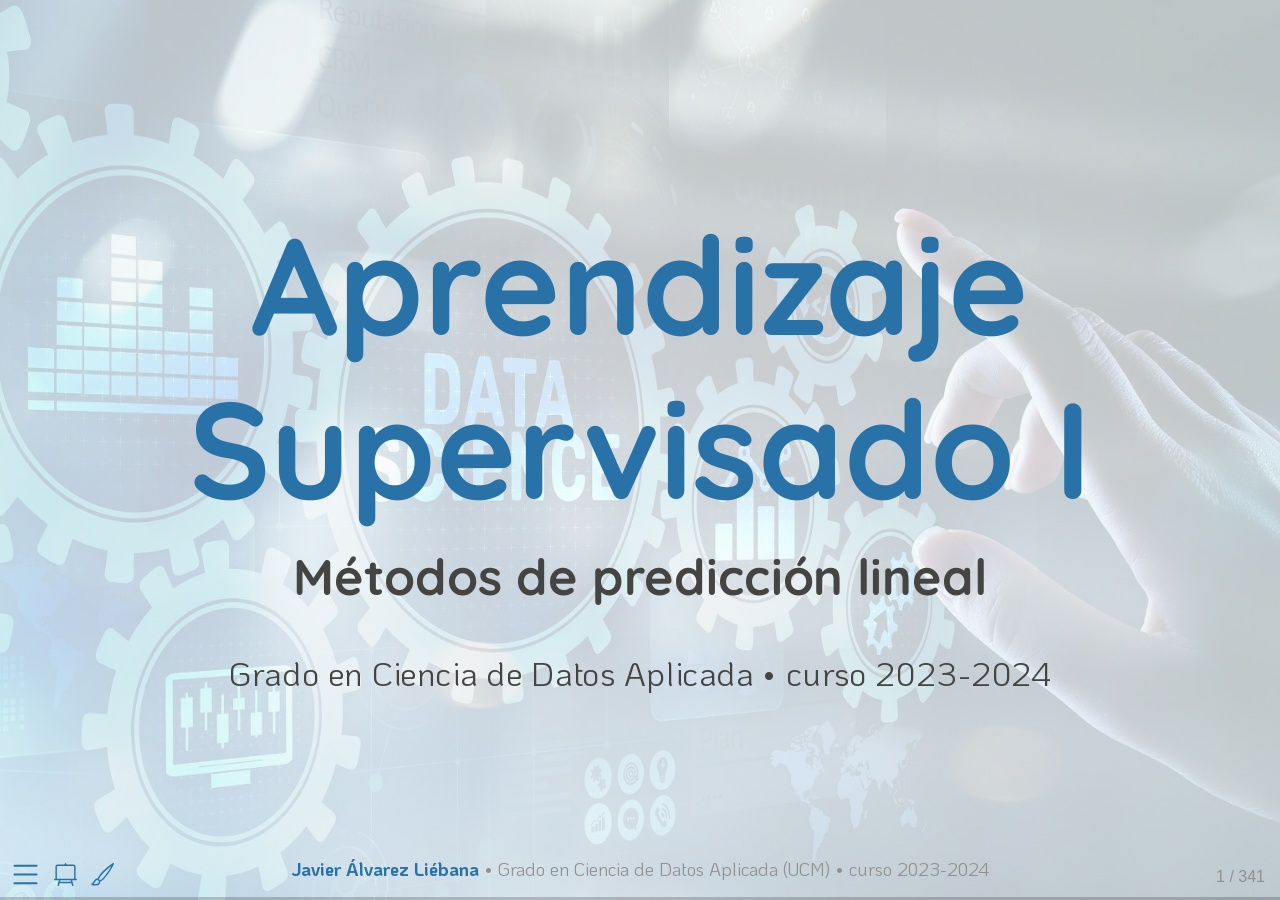
==== commit c2af4406: "." ====
--- a/diapos/index-speaker.html
+++ b/diapos/index-speaker.html
@@ -8,7 +8,7 @@
 <link href="index_files/libs/quarto-html/light-border.css" rel="stylesheet">
 <link href="index_files/libs/quarto-html/quarto-html.min.css" rel="stylesheet" data-mode="light">
 <link href="index_files/libs/quarto-html/quarto-syntax-highlighting.css" rel="stylesheet" id="quarto-text-highlighting-styles"><meta charset="utf-8">
-  <meta name="generator" content="quarto-1.3.294">
+  <meta name="generator" content="quarto-1.3.450">
 
   <meta name="author" content="Grado en Ciencia de Datos Aplicada • curso 2023-2024">
   <title>Aprendizaje Supervisado I</title>
@@ -95,7 +95,7 @@
     code span.vs { color: #20794d; } /* VerbatimString */
     code span.wa { color: #5e5e5e; font-style: italic; } /* Warning */
   </style>
-  <link rel="stylesheet" href="index_files/libs/revealjs/dist/theme/quarto.css" id="theme">
+  <link rel="stylesheet" href="index_files/libs/revealjs/dist/theme/quarto.css">
   <link href="index_files/libs/revealjs/plugin/quarto-line-highlight/line-highlight.css" rel="stylesheet">
   <link href="index_files/libs/revealjs/plugin/reveal-menu/menu.css" rel="stylesheet">
   <link href="index_files/libs/revealjs/plugin/reveal-menu/quarto-menu.css" rel="stylesheet">
@@ -414,7 +414,7 @@
 <p><span class="hl-green"><strong>Correo</strong></span>: <strong><a href="mailto:javalv09@ucm.es" class="email">javalv09@ucm.es</a></strong>. <span class="hl-green"><strong>Despacho</strong></span>: 722 (3ª planta). <span class="hl-green"><strong>Tutorías</strong></span>: lunes (14:30-16:00), martes (13:00-15:00) y viernes (13:00-14:00).</p>
 <div class="columns">
 <div class="column" style="width:30%;">
-<p><img data-src="img/me.jpeg" class="quarto-discovered-preview-image"></p>
+<p><img data-src="img/me.jpeg"></p>
 </div><div class="column" style="width:70%;">
 <div>
 <ul>
@@ -1058,7 +1058,7 @@
 <pre><code># A tibble: 1 × 1
   `cov(mass, height)`
                 &lt;dbl&gt;
-1                806.</code></pre>
+1                788.</code></pre>
 </div>
 </div>
 </div>
@@ -1107,9 +1107,9 @@
 <span id="cb13-4"><a href="#cb13-4"></a>  <span class="fu">cov</span>()</span></code><button title="Copy to Clipboard" class="code-copy-button"><i class="bi"></i></button></pre></div>
 <div class="cell-output cell-output-stdout">
 <pre><code>               height       mass birth_year
-height       955.5071   715.3057  -2138.334
-mass         715.3057 46313.2034  17402.547
-birth_year -2138.3336 17402.5466  28603.045</code></pre>
+height       957.3802   676.8867   -2164.10
+mass         676.8867 46313.2034   17402.55
+birth_year -2164.1002 17402.5466   28603.04</code></pre>
 </div>
 </div>
 </div>
@@ -1126,9 +1126,9 @@
 <span id="cb15-4"><a href="#cb15-4"></a>  <span class="fu">cov</span>()</span></code><button title="Copy to Clipboard" class="code-copy-button"><i class="bi"></i></button></pre></div>
 <div class="cell-output cell-output-stdout">
 <pre><code>               height       mass birth_year
-height       955.5071   715.3057  -2138.334
-mass         715.3057 46313.2034  17402.547
-birth_year -2138.3336 17402.5466  28603.045</code></pre>
+height       957.3802   676.8867   -2164.10
+mass         676.8867 46313.2034   17402.55
+birth_year -2164.1002 17402.5466   28603.04</code></pre>
 </div>
 </div>
 <p>Además de ser <span class="hl-yellow"><strong>simétrica</strong></span>…¿qué tenemos en la <span class="hl-yellow"><strong>diagonal</strong></span>?</p>
@@ -1162,9 +1162,9 @@
 <span id="cb17-4"><a href="#cb17-4"></a>  <span class="fu">cor</span>()</span></code><button title="Copy to Clipboard" class="code-copy-button"><i class="bi"></i></button></pre></div>
 <div class="cell-output cell-output-stdout">
 <pre><code>               height      mass birth_year
-height      1.0000000 0.1075282 -0.4090274
-mass        0.1075282 1.0000000  0.4781391
-birth_year -0.4090274 0.4781391  1.0000000</code></pre>
+height      1.0000000 0.1016533 -0.4135510
+mass        0.1016533 1.0000000  0.4781391
+birth_year -0.4135510 0.4781391  1.0000000</code></pre>
 </div>
 </div>
 </div>
@@ -1480,16 +1480,16 @@
 
 Residuals:
     Min      1Q  Median      3Q     Max 
- -61.43  -30.03  -21.13  -17.73 1260.06 
+ -60.95  -29.51  -20.83  -17.65 1260.29 
 
 Coefficients:
             Estimate Std. Error t value Pr(&gt;|t|)
-(Intercept) -13.8103   111.1545  -0.124    0.902
-height        0.6386     0.6261   1.020    0.312
-
-Residual standard error: 169.4 on 57 degrees of freedom
-Multiple R-squared:  0.01792,   Adjusted R-squared:  0.0006956 
-F-statistic:  1.04 on 1 and 57 DF,  p-value: 0.312</code></pre>
+(Intercept) -11.4868   111.3842  -0.103    0.918
+height        0.6240     0.6262   0.997    0.323
+
+Residual standard error: 169.5 on 57 degrees of freedom
+Multiple R-squared:  0.01712,   Adjusted R-squared:  -0.0001194 
+F-statistic: 0.9931 on 1 and 57 DF,  p-value: 0.3232</code></pre>
 </div>
 </div>
 <div class="fragment">
@@ -1507,16 +1507,16 @@
 
 Residuals:
     Min      1Q  Median      3Q     Max 
- -61.43  -30.03  -21.13  -17.73 1260.06 
+ -60.95  -29.51  -20.83  -17.65 1260.29 
 
 Coefficients:
             Estimate Std. Error t value Pr(&gt;|t|)
-(Intercept) -13.8103   111.1545  -0.124    0.902
-height        0.6386     0.6261   1.020    0.312
-
-Residual standard error: 169.4 on 57 degrees of freedom
-Multiple R-squared:  0.01792,   Adjusted R-squared:  0.0006956 
-F-statistic:  1.04 on 1 and 57 DF,  p-value: 0.312</code></pre>
+(Intercept) -11.4868   111.3842  -0.103    0.918
+height        0.6240     0.6262   0.997    0.323
+
+Residual standard error: 169.5 on 57 degrees of freedom
+Multiple R-squared:  0.01712,   Adjusted R-squared:  -0.0001194 
+F-statistic: 0.9931 on 1 and 57 DF,  p-value: 0.3232</code></pre>
 </div>
 </div>
 <ul>
@@ -1535,16 +1535,16 @@
 
 Residuals:
     Min      1Q  Median      3Q     Max 
- -61.43  -30.03  -21.13  -17.73 1260.06 
+ -60.95  -29.51  -20.83  -17.65 1260.29 
 
 Coefficients:
             Estimate Std. Error t value Pr(&gt;|t|)
-(Intercept) -13.8103   111.1545  -0.124    0.902
-height        0.6386     0.6261   1.020    0.312
-
-Residual standard error: 169.4 on 57 degrees of freedom
-Multiple R-squared:  0.01792,   Adjusted R-squared:  0.0006956 
-F-statistic:  1.04 on 1 and 57 DF,  p-value: 0.312</code></pre>
+(Intercept) -11.4868   111.3842  -0.103    0.918
+height        0.6240     0.6262   0.997    0.323
+
+Residual standard error: 169.5 on 57 degrees of freedom
+Multiple R-squared:  0.01712,   Adjusted R-squared:  -0.0001194 
+F-statistic: 0.9931 on 1 and 57 DF,  p-value: 0.3232</code></pre>
 </div>
 </div>
 <ul>
@@ -1562,16 +1562,16 @@
 
 Residuals:
     Min      1Q  Median      3Q     Max 
- -61.43  -30.03  -21.13  -17.73 1260.06 
+ -60.95  -29.51  -20.83  -17.65 1260.29 
 
 Coefficients:
             Estimate Std. Error t value Pr(&gt;|t|)
-(Intercept) -13.8103   111.1545  -0.124    0.902
-height        0.6386     0.6261   1.020    0.312
-
-Residual standard error: 169.4 on 57 degrees of freedom
-Multiple R-squared:  0.01792,   Adjusted R-squared:  0.0006956 
-F-statistic:  1.04 on 1 and 57 DF,  p-value: 0.312</code></pre>
+(Intercept) -11.4868   111.3842  -0.103    0.918
+height        0.6240     0.6262   0.997    0.323
+
+Residual standard error: 169.5 on 57 degrees of freedom
+Multiple R-squared:  0.01712,   Adjusted R-squared:  -0.0001194 
+F-statistic: 0.9931 on 1 and 57 DF,  p-value: 0.3232</code></pre>
 </div>
 </div>
 <p>En nuestro caso particular, el <span class="hl-yellow"><strong>ajuste de regresión</strong></span> viene dado por <span class="math inline">\(\widehat{Y} = \widehat{\beta}_0 + \widehat{\beta}_1 X = -11.4868 + 0.6240*X\)</span>, donde <span class="math inline">\(X\)</span> es la estatura: por cada cm extra que mida un personaje, el modelo estima que el peso aumenta 0.6240 kg, y la estimación de peso para un persona que mida 0 cm es de -11.4868 kg (obviamente esta estimación mucho sentido no tiene)</p>
@@ -1587,16 +1587,16 @@
 
 Residuals:
     Min      1Q  Median      3Q     Max 
- -61.43  -30.03  -21.13  -17.73 1260.06 
+ -60.95  -29.51  -20.83  -17.65 1260.29 
 
 Coefficients:
             Estimate Std. Error t value Pr(&gt;|t|)
-(Intercept) -13.8103   111.1545  -0.124    0.902
-height        0.6386     0.6261   1.020    0.312
-
-Residual standard error: 169.4 on 57 degrees of freedom
-Multiple R-squared:  0.01792,   Adjusted R-squared:  0.0006956 
-F-statistic:  1.04 on 1 and 57 DF,  p-value: 0.312</code></pre>
+(Intercept) -11.4868   111.3842  -0.103    0.918
+height        0.6240     0.6262   0.997    0.323
+
+Residual standard error: 169.5 on 57 degrees of freedom
+Multiple R-squared:  0.01712,   Adjusted R-squared:  -0.0001194 
+F-statistic: 0.9931 on 1 and 57 DF,  p-value: 0.3232</code></pre>
 </div>
 </div>
 <ul>
@@ -1617,8 +1617,8 @@
 <pre><code># A tibble: 5 × 2
   height mass_predict
    &lt;dbl&gt;        &lt;dbl&gt;
-1   15          -4.23
-2   81.3        38.1 
+1   15          -2.13
+2   81.3        39.2 
 3  153.         84.0 
 4  189.        107.  
 5  210.        120.  </code></pre>
@@ -1636,8 +1636,8 @@
 <pre><code># A tibble: 5 × 2
   height mass_predict
    &lt;dbl&gt;        &lt;dbl&gt;
-1   15          -4.23
-2   81.3        38.1 
+1   15          -2.13
+2   81.3        39.2 
 3  153.         84.0 
 4  189.        107.  
 5  210.        120.  </code></pre>
@@ -1803,16 +1803,16 @@
 
 Residuals:
     Min      1Q  Median      3Q     Max 
- -61.43  -30.03  -21.13  -17.73 1260.06 
+ -60.95  -29.51  -20.83  -17.65 1260.29 
 
 Coefficients:
             Estimate Std. Error t value Pr(&gt;|t|)
-(Intercept) -13.8103   111.1545  -0.124    0.902
-height        0.6386     0.6261   1.020    0.312
-
-Residual standard error: 169.4 on 57 degrees of freedom
-Multiple R-squared:  0.01792,   Adjusted R-squared:  0.0006956 
-F-statistic:  1.04 on 1 and 57 DF,  p-value: 0.312</code></pre>
+(Intercept) -11.4868   111.3842  -0.103    0.918
+height        0.6240     0.6262   0.997    0.323
+
+Residual standard error: 169.5 on 57 degrees of freedom
+Multiple R-squared:  0.01712,   Adjusted R-squared:  -0.0001194 
+F-statistic: 0.9931 on 1 and 57 DF,  p-value: 0.3232</code></pre>
 </div>
 </div>
 <ul>
@@ -1835,16 +1835,16 @@
 
 Residuals:
     Min      1Q  Median      3Q     Max 
- -61.43  -30.03  -21.13  -17.73 1260.06 
+ -60.95  -29.51  -20.83  -17.65 1260.29 
 
 Coefficients:
             Estimate Std. Error t value Pr(&gt;|t|)
-(Intercept) -13.8103   111.1545  -0.124    0.902
-height        0.6386     0.6261   1.020    0.312
-
-Residual standard error: 169.4 on 57 degrees of freedom
-Multiple R-squared:  0.01792,   Adjusted R-squared:  0.0006956 
-F-statistic:  1.04 on 1 and 57 DF,  p-value: 0.312</code></pre>
+(Intercept) -11.4868   111.3842  -0.103    0.918
+height        0.6240     0.6262   0.997    0.323
+
+Residual standard error: 169.5 on 57 degrees of freedom
+Multiple R-squared:  0.01712,   Adjusted R-squared:  -0.0001194 
+F-statistic: 0.9931 on 1 and 57 DF,  p-value: 0.3232</code></pre>
 </div>
 </div>
 <ul>
@@ -1874,21 +1874,21 @@
 <div class="cell">
 <div class="sourceCode cell-code" id="cb38"><pre class="sourceCode numberSource r number-lines code-with-copy"><code class="sourceCode r"><span id="cb38-1"><a href="#cb38-1"></a><span class="fu">confint</span>(ajuste_lineal, <span class="at">level =</span> <span class="fl">0.99</span>)</span></code><button title="Copy to Clipboard" class="code-copy-button"><i class="bi"></i></button></pre></div>
 <div class="cell-output cell-output-stdout">
-<pre><code>                  0.5 %     99.5 %
-(Intercept) -310.022729 282.402102
-height        -1.029793   2.306935</code></pre>
+<pre><code>                 0.5 %     99.5 %
+(Intercept) -308.31117 285.337538
+height        -1.04467   2.292677</code></pre>
 </div>
 <div class="sourceCode cell-code" id="cb40"><pre class="sourceCode numberSource r number-lines code-with-copy"><code class="sourceCode r"><span id="cb40-1"><a href="#cb40-1"></a><span class="fu">confint</span>(ajuste_lineal, <span class="at">level =</span> <span class="fl">0.95</span>)</span></code><button title="Copy to Clipboard" class="code-copy-button"><i class="bi"></i></button></pre></div>
 <div class="cell-output cell-output-stdout">
 <pre><code>                   2.5 %     97.5 %
-(Intercept) -236.3934126 208.772785
-height        -0.6150891   1.892231</code></pre>
+(Intercept) -234.5297439 211.556113
+height        -0.6298893   1.877896</code></pre>
 </div>
 <div class="sourceCode cell-code" id="cb42"><pre class="sourceCode numberSource r number-lines code-with-copy"><code class="sourceCode r"><span id="cb42-1"><a href="#cb42-1"></a><span class="fu">confint</span>(ajuste_lineal, <span class="at">level =</span> <span class="fl">0.9</span>)</span></code><button title="Copy to Clipboard" class="code-copy-button"><i class="bi"></i></button></pre></div>
 <div class="cell-output cell-output-stdout">
 <pre><code>                     5 %       95 %
-(Intercept) -199.6638922 172.043265
-height        -0.4082166   1.685359</code></pre>
+(Intercept) -197.7243448 174.750713
+height        -0.4229783   1.670985</code></pre>
 </div>
 </div>
 </section>
@@ -1988,16 +1988,16 @@
 
 Residuals:
     Min      1Q  Median      3Q     Max 
- -61.43  -30.03  -21.13  -17.73 1260.06 
+ -60.95  -29.51  -20.83  -17.65 1260.29 
 
 Coefficients:
             Estimate Std. Error t value Pr(&gt;|t|)
-(Intercept) -13.8103   111.1545  -0.124    0.902
-height        0.6386     0.6261   1.020    0.312
-
-Residual standard error: 169.4 on 57 degrees of freedom
-Multiple R-squared:  0.01792,   Adjusted R-squared:  0.0006956 
-F-statistic:  1.04 on 1 and 57 DF,  p-value: 0.312</code></pre>
+(Intercept) -11.4868   111.3842  -0.103    0.918
+height        0.6240     0.6262   0.997    0.323
+
+Residual standard error: 169.5 on 57 degrees of freedom
+Multiple R-squared:  0.01712,   Adjusted R-squared:  -0.0001194 
+F-statistic: 0.9931 on 1 and 57 DF,  p-value: 0.3232</code></pre>
 </div>
 </div>
 <p>Si te fijas ambos p-valores están por encima de <span class="math inline">\(\alpha = 0.05\)</span> (umbral adoptado habitualmente) los que nos dice que <span class="hl-yellow"><strong>no hay evidencias de los datos sean compatibles con afirmar que haya efectos lineales significativos</strong></span></p>
@@ -2017,17 +2017,17 @@
 
 Residuals:
     Min      1Q  Median      3Q     Max 
- -60.53  -29.45  -21.98  -18.50 1259.59 
+ -60.22  -29.32  -21.83  -18.22 1259.88 
 
 Coefficients:
        Estimate Std. Error t value Pr(&gt;|t|)    
-height   0.5623     0.1232   4.566 2.64e-05 ***
+height   0.5607     0.1230    4.56  2.7e-05 ***
 ---
 Signif. codes:  0 '***' 0.001 '**' 0.01 '*' 0.05 '.' 0.1 ' ' 1
 
 Residual standard error: 168 on 58 degrees of freedom
-Multiple R-squared:  0.2644,    Adjusted R-squared:  0.2517 
-F-statistic: 20.85 on 1 and 58 DF,  p-value: 2.638e-05</code></pre>
+Multiple R-squared:  0.2639,    Adjusted R-squared:  0.2512 
+F-statistic: 20.79 on 1 and 58 DF,  p-value: 2.697e-05</code></pre>
 </div>
 </div>
 <p>Fíjate que ahora, amén que <span class="hl-yellow"><strong>hay un efecto lineal significativo de la altura</strong></span> y de tener <span class="math inline">\(R^2\)</span> mayor, <span class="math inline">\(\beta_1\)</span> tiene una precisión mayor. En este caso <span class="hl-yellow"><strong>solo podía quitar uno</strong></span> (perderíamos <span class="math inline">\(X\)</span>), pero veremos más adelante cómo decidir cuál quitar si tuviésemos varias variables.</p>
@@ -2589,12 +2589,12 @@
 
 Coefficients:
               Estimate Std. Error t value Pr(&gt;|t|)
-(Intercept)  2.148e-15  1.574e+00       0        1
-fitted      -3.084e-16  2.231e-01       0        1
+(Intercept) -1.101e-15  1.574e+00       0        1
+fitted       1.600e-16  2.231e-01       0        1
 
 Residual standard error: 0.4819 on 25 degrees of freedom
-Multiple R-squared:  3.694e-32, Adjusted R-squared:  -0.04 
-F-statistic: 9.234e-31 on 1 and 25 DF,  p-value: 1</code></pre>
+Multiple R-squared:  3.752e-32, Adjusted R-squared:  -0.04 
+F-statistic: 9.381e-31 on 1 and 25 DF,  p-value: 1</code></pre>
 </div>
 </div>
 <p>Si te fijas <span class="hl-green"><strong>ambos parámetros no son significativamente distintos de 0</strong></span>: no presentan una tendencia (lineal al menos)</p>
@@ -2723,7 +2723,7 @@
 <div class="cell">
 <div class="sourceCode cell-code" id="cb85"><pre class="sourceCode numberSource r number-lines code-with-copy"><code class="sourceCode r"><span id="cb85-1"><a href="#cb85-1"></a><span class="fu">check_autocorrelation</span>(ajuste_AGST)</span></code><button title="Copy to Clipboard" class="code-copy-button"><i class="bi"></i></button></pre></div>
 <div class="cell-output cell-output-stdout">
-<pre><code>OK: Residuals appear to be independent and not autocorrelated (p = 0.588).</code></pre>
+<pre><code>OK: Residuals appear to be independent and not autocorrelated (p = 0.586).</code></pre>
 </div>
 </div>
 <p>Por último, <code>check_autocorrelation()</code> comprueba como efectivamente los <span class="hl-yellow"><strong>residuales/errores son independientes</strong></span>, haciendo un test de autocorrelación (nos tiene que salir lo contrario a una serie temporal, que el error i no depende del i-1).</p>
@@ -3352,9 +3352,9 @@
 
 Name          | Model |  AIC (weights) | AICc (weights) |  BIC (weights) |    R2 | R2 (adj.) |  RMSE | Sigma
 ------------------------------------------------------------------------------------------------------------
-ajuste_lineal |    lm | 3650.1 (0.980) | 3650.2 (0.981) | 3664.9 (&gt;.999) | 0.815 |     0.815 | 1.496 | 1.498
-ajuste_6pred  |    lm | 3657.9 (0.020) | 3658.0 (0.019) | 3697.1 (&lt;.001) | 0.815 |     0.814 | 1.495 | 1.500
-ajuste_23pred |    lm | 3678.2 (&lt;.001) | 3679.5 (&lt;.001) | 3800.9 (&lt;.001) | 0.818 |     0.814 | 1.485 | 1.503</code></pre>
+ajuste_lineal |    lm | 3650.1 (0.979) | 3650.2 (0.980) | 3664.9 (&gt;.999) | 0.815 |     0.815 | 1.496 | 1.498
+ajuste_6pred  |    lm | 3657.8 (0.021) | 3658.0 (0.020) | 3697.1 (&lt;.001) | 0.816 |     0.814 | 1.495 | 1.500
+ajuste_23pred |    lm | 3669.8 (&lt;.001) | 3671.1 (&lt;.001) | 3792.5 (&lt;.001) | 0.820 |     0.815 | 1.478 | 1.496</code></pre>
 </div>
 </div>
 <p>Con <code>compare_performance()</code> podemos comparar métricas de modelos.</p>
@@ -3399,12 +3399,12 @@
 
 Name     | Model |  AIC (weights) | AICc (weights) |  BIC (weights) |    R2 | R2 (adj.) |  RMSE | Sigma
 -------------------------------------------------------------------------------------------------------
-ajuste_1 |    lm |   82.9 (&gt;.999) |   82.9 (&gt;.999) |   97.6 (&gt;.999) | 0.997 |     0.997 | 0.251 | 0.252
-ajuste_2 |    lm | 2819.9 (&lt;.001) | 2819.9 (&lt;.001) | 2834.6 (&lt;.001) | 0.956 |     0.956 | 0.988 | 0.989
-ajuste_3 |    lm | 3606.7 (&lt;.001) | 3606.8 (&lt;.001) | 3621.5 (&lt;.001) | 0.909 |     0.909 | 1.464 | 1.466
-ajuste_4 |    lm | 4227.3 (&lt;.001) | 4227.3 (&lt;.001) | 4242.0 (&lt;.001) | 0.844 |     0.844 | 1.997 | 1.999
-ajuste_5 |    lm | 5561.2 (&lt;.001) | 5561.2 (&lt;.001) | 5575.9 (&lt;.001) | 0.570 |     0.569 | 3.891 | 3.895
-ajuste_6 |    lm | 6985.0 (&lt;.001) | 6985.1 (&lt;.001) | 6999.8 (&lt;.001) | 0.228 |     0.227 | 7.929 | 7.937</code></pre>
+ajuste_1 |    lm |   57.8 (&gt;.999) |   57.9 (&gt;.999) |   72.6 (&gt;.999) | 0.997 |     0.997 | 0.248 | 0.249
+ajuste_2 |    lm | 2836.3 (&lt;.001) | 2836.4 (&lt;.001) | 2851.1 (&lt;.001) | 0.957 |     0.957 | 0.996 | 0.997
+ajuste_3 |    lm | 3652.0 (&lt;.001) | 3652.0 (&lt;.001) | 3666.7 (&lt;.001) | 0.909 |     0.909 | 1.498 | 1.499
+ajuste_4 |    lm | 4241.7 (&lt;.001) | 4241.7 (&lt;.001) | 4256.4 (&lt;.001) | 0.837 |     0.837 | 2.012 | 2.014
+ajuste_5 |    lm | 5568.4 (&lt;.001) | 5568.4 (&lt;.001) | 5583.1 (&lt;.001) | 0.569 |     0.568 | 3.905 | 3.909
+ajuste_6 |    lm | 6996.6 (&lt;.001) | 6996.6 (&lt;.001) | 7011.3 (&lt;.001) | 0.264 |     0.263 | 7.975 | 7.983</code></pre>
 </div>
 </div>
 </section>
@@ -3465,18 +3465,18 @@
 
 Residuals:
      Min       1Q   Median       3Q      Max 
--1.81108 -0.36225 -0.03199  0.45864  1.95531 
+-1.63640 -0.41778  0.00225  0.38607  1.82782 
 
 Coefficients:
             Estimate Std. Error t value Pr(&gt;|t|)    
-(Intercept)  0.91081    0.09628    9.46   &lt;2e-16 ***
-x           -1.83122    0.08013  -22.85   &lt;2e-16 ***
+(Intercept)  1.03151    0.09727   10.61   &lt;2e-16 ***
+x           -1.97113    0.08095  -24.35   &lt;2e-16 ***
 ---
 Signif. codes:  0 '***' 0.001 '**' 0.01 '*' 0.05 '.' 0.1 ' ' 1
 
-Residual standard error: 0.6082 on 198 degrees of freedom
-Multiple R-squared:  0.7251,    Adjusted R-squared:  0.7237 
-F-statistic: 522.2 on 1 and 198 DF,  p-value: &lt; 2.2e-16</code></pre>
+Residual standard error: 0.6145 on 198 degrees of freedom
+Multiple R-squared:  0.7496,    Adjusted R-squared:  0.7484 
+F-statistic: 592.9 on 1 and 198 DF,  p-value: &lt; 2.2e-16</code></pre>
 </div>
 </div>
 <div class="fragment">
@@ -3504,18 +3504,18 @@
 
 Residuals:
      Min       1Q   Median       3Q      Max 
--2.13575 -0.28567 -0.01292  0.19794  3.15748 
+-1.74713 -0.27752 -0.01983  0.23421  1.99050 
 
 Coefficients:
             Estimate Std. Error t value Pr(&gt;|t|)    
-(Intercept)  0.96657    0.08582   11.26   &lt;2e-16 ***
-x           -1.95898    0.07405  -26.46   &lt;2e-16 ***
+(Intercept)  1.01443    0.08148   12.45   &lt;2e-16 ***
+x           -2.05865    0.07030  -29.28   &lt;2e-16 ***
 ---
 Signif. codes:  0 '***' 0.001 '**' 0.01 '*' 0.05 '.' 0.1 ' ' 1
 
-Residual standard error: 0.6046 on 198 degrees of freedom
-Multiple R-squared:  0.7795,    Adjusted R-squared:  0.7784 
-F-statistic: 699.9 on 1 and 198 DF,  p-value: &lt; 2.2e-16</code></pre>
+Residual standard error: 0.574 on 198 degrees of freedom
+Multiple R-squared:  0.8124,    Adjusted R-squared:  0.8115 
+F-statistic: 857.5 on 1 and 198 DF,  p-value: &lt; 2.2e-16</code></pre>
 </div>
 </div>
 </section>
@@ -4143,20 +4143,20 @@
 
 Residuals:
        Min         1Q     Median         3Q        Max 
--3.831e-14 -5.420e-16  4.900e-17  7.360e-16  8.115e-15 
+-1.200e-14 -1.308e-15 -2.440e-16  6.340e-16  6.615e-14 
 
 Coefficients: (1 not defined because of singularities)
               Estimate Std. Error    t value Pr(&gt;|t|)    
-(Intercept)  5.000e-01  2.174e-16  2.300e+15   &lt;2e-16 ***
-x_1         -4.500e+00  1.144e-16 -3.934e+16   &lt;2e-16 ***
-x_2          5.000e-01  1.160e-16  4.312e+15   &lt;2e-16 ***
+(Intercept)  5.000e-01  3.557e-16  1.406e+15   &lt;2e-16 ***
+x_1         -4.500e+00  1.748e-16 -2.575e+16   &lt;2e-16 ***
+x_2          5.000e-01  1.665e-16  3.003e+15   &lt;2e-16 ***
 x_3                 NA         NA         NA       NA    
 ---
 Signif. codes:  0 '***' 0.001 '**' 0.01 '*' 0.05 '.' 0.1 ' ' 1
 
-Residual standard error: 3.069e-15 on 197 degrees of freedom
+Residual standard error: 5.013e-15 on 197 degrees of freedom
 Multiple R-squared:      1, Adjusted R-squared:      1 
-F-statistic: 7.877e+32 on 2 and 197 DF,  p-value: &lt; 2.2e-16</code></pre>
+F-statistic: 3.341e+32 on 2 and 197 DF,  p-value: &lt; 2.2e-16</code></pre>
 </div>
 </div>
 </section>
@@ -4813,9 +4813,6 @@
 <section id="clase-17" class="title-slide slide level1 center">
 <h1>Clase 17: depuración</h1>
 <p><span style="color:#444442;"><strong>…</strong></span></p>
-</section>
-<section id="interacciones" class="slide level2">
-<h2>Interacciones</h2>
 </section>
 <section id="ausentes" class="slide level2">
 <h2>Ausentes</h2>
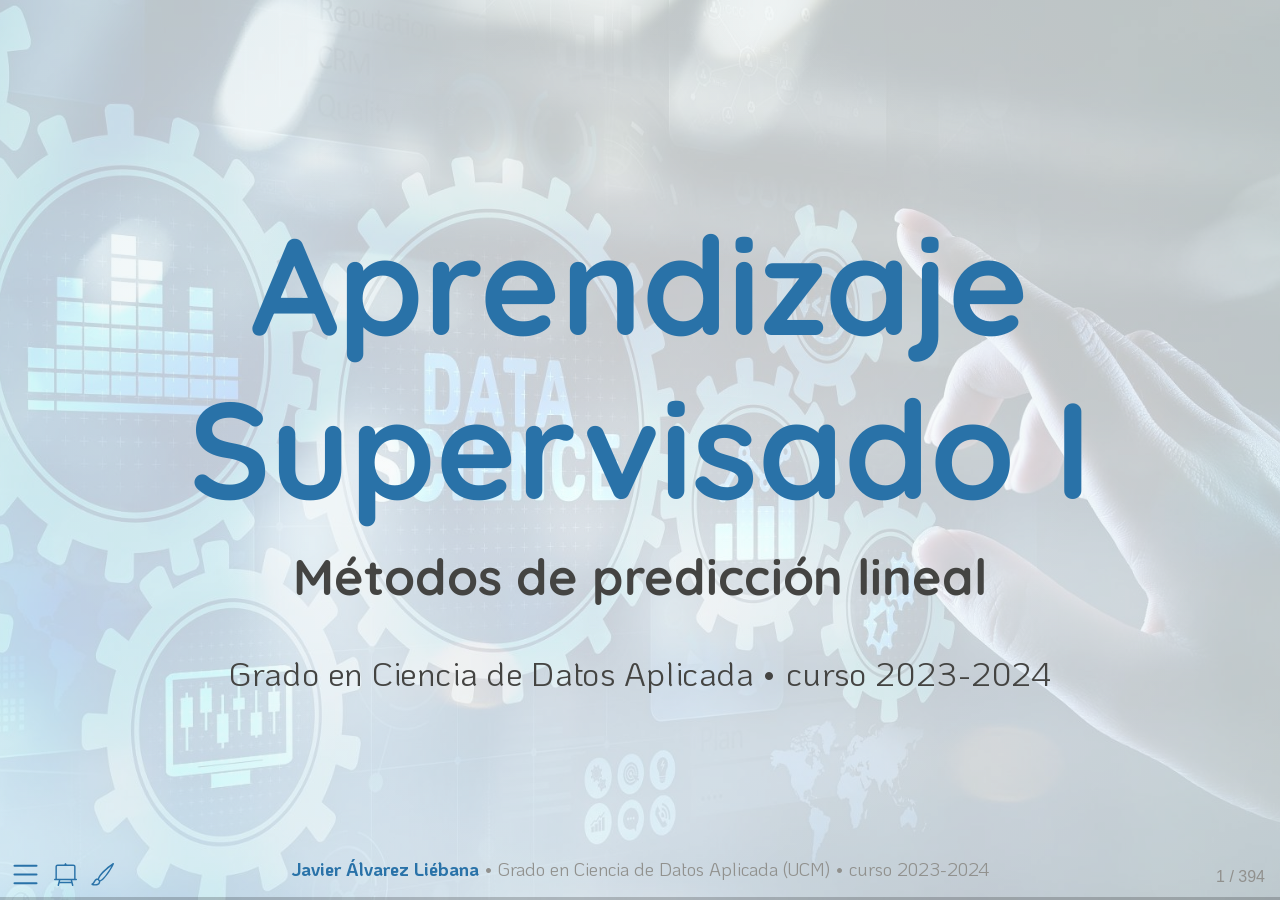
==== commit 4e04f9ee: "lasso-ridge" ====
--- a/diapos/index-speaker.html
+++ b/diapos/index-speaker.html
@@ -2723,7 +2723,7 @@
 <div class="cell">
 <div class="sourceCode cell-code" id="cb85"><pre class="sourceCode numberSource r number-lines code-with-copy"><code class="sourceCode r"><span id="cb85-1"><a href="#cb85-1"></a><span class="fu">check_autocorrelation</span>(ajuste_AGST)</span></code><button title="Copy to Clipboard" class="code-copy-button"><i class="bi"></i></button></pre></div>
 <div class="cell-output cell-output-stdout">
-<pre><code>OK: Residuals appear to be independent and not autocorrelated (p = 0.586).</code></pre>
+<pre><code>OK: Residuals appear to be independent and not autocorrelated (p = 0.600).</code></pre>
 </div>
 </div>
 <p>Por último, <code>check_autocorrelation()</code> comprueba como efectivamente los <span class="hl-yellow"><strong>residuales/errores son independientes</strong></span>, haciendo un test de autocorrelación (nos tiene que salir lo contrario a una serie temporal, que el error i no depende del i-1).</p>
@@ -3352,9 +3352,9 @@
 
 Name          | Model |  AIC (weights) | AICc (weights) |  BIC (weights) |    R2 | R2 (adj.) |  RMSE | Sigma
 ------------------------------------------------------------------------------------------------------------
-ajuste_lineal |    lm | 3650.1 (0.979) | 3650.2 (0.980) | 3664.9 (&gt;.999) | 0.815 |     0.815 | 1.496 | 1.498
-ajuste_6pred  |    lm | 3657.8 (0.021) | 3658.0 (0.020) | 3697.1 (&lt;.001) | 0.816 |     0.814 | 1.495 | 1.500
-ajuste_23pred |    lm | 3669.8 (&lt;.001) | 3671.1 (&lt;.001) | 3792.5 (&lt;.001) | 0.820 |     0.815 | 1.478 | 1.496</code></pre>
+ajuste_lineal |    lm | 3650.1 (0.828) | 3650.2 (0.836) | 3664.9 (&gt;.999) | 0.815 |     0.815 | 1.496 | 1.498
+ajuste_6pred  |    lm | 3653.3 (0.172) | 3653.4 (0.164) | 3692.5 (&lt;.001) | 0.816 |     0.815 | 1.491 | 1.497
+ajuste_23pred |    lm | 3678.8 (&lt;.001) | 3680.1 (&lt;.001) | 3801.5 (&lt;.001) | 0.818 |     0.814 | 1.485 | 1.503</code></pre>
 </div>
 </div>
 <p>Con <code>compare_performance()</code> podemos comparar métricas de modelos.</p>
@@ -3399,12 +3399,12 @@
 
 Name     | Model |  AIC (weights) | AICc (weights) |  BIC (weights) |    R2 | R2 (adj.) |  RMSE | Sigma
 -------------------------------------------------------------------------------------------------------
-ajuste_1 |    lm |   57.8 (&gt;.999) |   57.9 (&gt;.999) |   72.6 (&gt;.999) | 0.997 |     0.997 | 0.248 | 0.249
-ajuste_2 |    lm | 2836.3 (&lt;.001) | 2836.4 (&lt;.001) | 2851.1 (&lt;.001) | 0.957 |     0.957 | 0.996 | 0.997
-ajuste_3 |    lm | 3652.0 (&lt;.001) | 3652.0 (&lt;.001) | 3666.7 (&lt;.001) | 0.909 |     0.909 | 1.498 | 1.499
-ajuste_4 |    lm | 4241.7 (&lt;.001) | 4241.7 (&lt;.001) | 4256.4 (&lt;.001) | 0.837 |     0.837 | 2.012 | 2.014
-ajuste_5 |    lm | 5568.4 (&lt;.001) | 5568.4 (&lt;.001) | 5583.1 (&lt;.001) | 0.569 |     0.568 | 3.905 | 3.909
-ajuste_6 |    lm | 6996.6 (&lt;.001) | 6996.6 (&lt;.001) | 7011.3 (&lt;.001) | 0.264 |     0.263 | 7.975 | 7.983</code></pre>
+ajuste_1 |    lm |  114.4 (&gt;.999) |  114.4 (&gt;.999) |  129.1 (&gt;.999) | 0.997 |     0.997 | 0.255 | 0.256
+ajuste_2 |    lm | 2768.2 (&lt;.001) | 2768.2 (&lt;.001) | 2782.9 (&lt;.001) | 0.961 |     0.961 | 0.963 | 0.964
+ajuste_3 |    lm | 3582.7 (&lt;.001) | 3582.7 (&lt;.001) | 3597.4 (&lt;.001) | 0.916 |     0.916 | 1.447 | 1.448
+ajuste_4 |    lm | 4253.7 (&lt;.001) | 4253.7 (&lt;.001) | 4268.4 (&lt;.001) | 0.855 |     0.855 | 2.024 | 2.026
+ajuste_5 |    lm | 5563.6 (&lt;.001) | 5563.6 (&lt;.001) | 5578.3 (&lt;.001) | 0.623 |     0.623 | 3.896 | 3.899
+ajuste_6 |    lm | 6904.8 (&lt;.001) | 6904.9 (&lt;.001) | 6919.6 (&lt;.001) | 0.278 |     0.277 | 7.618 | 7.625</code></pre>
 </div>
 </div>
 </section>
@@ -3465,18 +3465,18 @@
 
 Residuals:
      Min       1Q   Median       3Q      Max 
--1.63640 -0.41778  0.00225  0.38607  1.82782 
+-1.69319 -0.52940  0.02003  0.49421  1.63203 
 
 Coefficients:
             Estimate Std. Error t value Pr(&gt;|t|)    
-(Intercept)  1.03151    0.09727   10.61   &lt;2e-16 ***
-x           -1.97113    0.08095  -24.35   &lt;2e-16 ***
+(Intercept)  0.88009    0.10342    8.51 4.28e-15 ***
+x           -1.88547    0.08607  -21.91  &lt; 2e-16 ***
 ---
 Signif. codes:  0 '***' 0.001 '**' 0.01 '*' 0.05 '.' 0.1 ' ' 1
 
-Residual standard error: 0.6145 on 198 degrees of freedom
-Multiple R-squared:  0.7496,    Adjusted R-squared:  0.7484 
-F-statistic: 592.9 on 1 and 198 DF,  p-value: &lt; 2.2e-16</code></pre>
+Residual standard error: 0.6533 on 198 degrees of freedom
+Multiple R-squared:  0.7079,    Adjusted R-squared:  0.7064 
+F-statistic: 479.9 on 1 and 198 DF,  p-value: &lt; 2.2e-16</code></pre>
 </div>
 </div>
 <div class="fragment">
@@ -3504,18 +3504,18 @@
 
 Residuals:
      Min       1Q   Median       3Q      Max 
--1.74713 -0.27752 -0.01983  0.23421  1.99050 
+-2.46396 -0.29030  0.02476  0.25361  2.05961 
 
 Coefficients:
             Estimate Std. Error t value Pr(&gt;|t|)    
-(Intercept)  1.01443    0.08148   12.45   &lt;2e-16 ***
-x           -2.05865    0.07030  -29.28   &lt;2e-16 ***
+(Intercept)  0.90828    0.09113   9.967   &lt;2e-16 ***
+x           -1.89690    0.07863 -24.126   &lt;2e-16 ***
 ---
 Signif. codes:  0 '***' 0.001 '**' 0.01 '*' 0.05 '.' 0.1 ' ' 1
 
-Residual standard error: 0.574 on 198 degrees of freedom
-Multiple R-squared:  0.8124,    Adjusted R-squared:  0.8115 
-F-statistic: 857.5 on 1 and 198 DF,  p-value: &lt; 2.2e-16</code></pre>
+Residual standard error: 0.642 on 198 degrees of freedom
+Multiple R-squared:  0.7462,    Adjusted R-squared:  0.7449 
+F-statistic: 582.1 on 1 and 198 DF,  p-value: &lt; 2.2e-16</code></pre>
 </div>
 </div>
 </section>
@@ -4143,20 +4143,20 @@
 
 Residuals:
        Min         1Q     Median         3Q        Max 
--1.200e-14 -1.308e-15 -2.440e-16  6.340e-16  6.615e-14 
+-2.080e-14 -5.470e-16 -1.660e-17  6.310e-16  5.798e-15 
 
 Coefficients: (1 not defined because of singularities)
               Estimate Std. Error    t value Pr(&gt;|t|)    
-(Intercept)  5.000e-01  3.557e-16  1.406e+15   &lt;2e-16 ***
-x_1         -4.500e+00  1.748e-16 -2.575e+16   &lt;2e-16 ***
-x_2          5.000e-01  1.665e-16  3.003e+15   &lt;2e-16 ***
+(Intercept)  5.000e-01  1.393e-16  3.590e+15   &lt;2e-16 ***
+x_1         -4.500e+00  6.632e-17 -6.786e+16   &lt;2e-16 ***
+x_2          5.000e-01  6.724e-17  7.436e+15   &lt;2e-16 ***
 x_3                 NA         NA         NA       NA    
 ---
 Signif. codes:  0 '***' 0.001 '**' 0.01 '*' 0.05 '.' 0.1 ' ' 1
 
-Residual standard error: 5.013e-15 on 197 degrees of freedom
+Residual standard error: 1.943e-15 on 197 degrees of freedom
 Multiple R-squared:      1, Adjusted R-squared:      1 
-F-statistic: 3.341e+32 on 2 and 197 DF,  p-value: &lt; 2.2e-16</code></pre>
+F-statistic: 2.335e+33 on 2 and 197 DF,  p-value: &lt; 2.2e-16</code></pre>
 </div>
 </div>
 </section>
@@ -4721,7 +4721,7 @@
  -2.213e-05  </code></pre>
 </div>
 </div>
-<p>El argumento <code>direction = ...</code> puede tomar los valores <code>"both"</code> (por defecto), <code>"forward"</code> y <code>"backward"</code> que nos determina la <span class="hl-yellow"><strong>dirección de búsqueda</strong></span>:</p>
+<p>El argumento <code>direction = ...</code> puede tomar los valores <code>"both"</code>, <code>"forward"</code> y <code>"backward"</code> (por defecto) que nos determina la <span class="hl-yellow"><strong>dirección de búsqueda</strong></span>:</p>
 <ul>
 <li><code>direction = "forward"</code>: empieza con el modelo proporcionado y va <span class="hl-yellow"><strong>añadiendo</strong></span> predictoras haciendo modelos cada vez más complejos.</li>
 </ul>
@@ -4814,6 +4814,9 @@
 <h1>Clase 17: depuración</h1>
 <p><span style="color:#444442;"><strong>…</strong></span></p>
 </section>
+<section id="interacciones" class="slide level2">
+<h2>Interacciones</h2>
+</section>
 <section id="ausentes" class="slide level2">
 <h2>Ausentes</h2>
 </section>
@@ -4828,8 +4831,821 @@
 <h1>Clase 18: …</h1>
 <p><span style="color:#444442;"><strong>…</strong></span></p>
 </section>
-<section id="section-2" class="slide level2">
-<h2>…</h2>
+<section id="cosas-que-faltan-por-añadir" class="slide level2">
+<h2>Cosas que faltan por añadir</h2>
+<ul>
+<li><p>ejemplo seatpos</p></li>
+<li><p>ejemplo one-hot-encoding</p></li>
+<li><p>ejemplo boston</p></li>
+</ul>
+<p>¿Algo más?</p>
+</section></section>
+<section>
+<section id="clase-x" class="title-slide slide level1 center">
+<h1>Clase X:</h1>
+
+</section>
+<section id="regresión-penalizada" class="slide level2">
+<h2>Regresión penalizada</h2>
+<p>Hagamos un resumen: <span class="hl-yellow"><strong>¿cuál era el objetivo de la regresión ordinaria?</strong></span></p>
+<div class="fragment">
+<p>Asumiendo que</p>
+<p><span class="math display">\[E \left[Y | \boldsymbol{X} = x \right]  = \beta_0 + \displaystyle \sum_{j=1}^{p} \beta_j X_j, \quad \widehat{Y} = \widehat{\beta_0} + \displaystyle \sum_{j=1}^{p} \widehat{\beta_j} X_j, \quad E \left[ \varepsilon | \left( X_1 = x_1, \ldots, X_p = x_p \right) \right] = 0 \]</span></p>
+<p>El objetivo ha sido obtener la estimación de los <span class="math inline">\(\widehat{\beta}\)</span> tal que <span class="hl-yellow"><strong>minimicemos la varianza residual o suma de errores al cuadrado</strong></span> <span class="math inline">\(SSR\)</span></p>
+<p><span class="math display">\[SSR \left(\boldsymbol{\beta} \right) =  \displaystyle \sum_{i=1}^{n} \widehat{\varepsilon}_{i}^{2} = \displaystyle \sum_{i=1}^{n} \left(Y_i - \beta_0 - \beta_1 X_{i1} - \ldots - \beta_p X_{ip} \right)^2 = \left( \mathbf{Y} - \mathbf{X} \boldsymbol{\beta} \right)^{T}\left( \mathbf{Y} - \mathbf{X} \boldsymbol{\beta} \right) \]</span></p>
+</div>
+<div class="fragment">
+<p>Tras derivar e igualar a cero obteníamos <span class="math inline">\(\widehat{\boldsymbol{\beta}}=\left(\mathbf{X}^{T}\mathbf{X} \right)^{-1}\mathbf{X}^{T}\mathbf{Y}\)</span></p>
+</div>
+</section>
+<section id="regresión-penalizada-1" class="slide level2">
+<h2>Regresión penalizada</h2>
+<p>El estimador <span class="math inline">\(\widehat{\boldsymbol{\beta}}\)</span> es aquel que nos garantiza</p>
+<p><span class="math display">\[\widehat{\boldsymbol{\beta}} = \arg \min_{\beta \in \mathbb{R}^{p+1}} SSR \left(\boldsymbol{\beta} \right)\]</span></p>
+<div class="fragment">
+<p>También tenemos garantizado que si se <span class="hl-green"><strong>cumple las hipótesis</strong></span> tenemos que</p>
+<p><span class="math display">\[\widehat{\boldsymbol{\beta}} \sim N_{p+1}\left(\boldsymbol{\beta}, \sigma_{\varepsilon}^2 \left( \mathbf{X}^{T}\mathbf{X} \right)^{-1}\right)\]</span></p>
+<p>lo que implica que <span class="math inline">\(E \left[ \widehat{\boldsymbol{\beta}}\right] = \boldsymbol{\beta}\)</span>, es decir, tenemos un <span class="hl-yellow"><strong>estimador insesgado</strong></span>.</p>
+</div>
+<div class="fragment">
+<p>El <span class="hl-yellow"><strong>sesgo en una estimación</strong></span> es un <span class="hl-yellow"><strong>error sistemático</strong></span> en la misma. Pero hay otra componente importante que hasta ahora solo hemos mencionado pero que no hemos tenido en cuenta: la <span class="hl-yellow"><strong>varianza de la estimación</strong></span></p>
+</div>
+</section>
+<section id="balance-sesgo-varianza" class="slide level2">
+<h2>Balance sesgo-varianza</h2>
+<p>Si descomponemos el error cuadrático medio de una estimación obtenemos que</p>
+<p><span class="math display">\[\begin{eqnarray}MSE \left(\widehat{Y} \right) &amp;=&amp; E \left[ \left( \widehat{Y} - Y \right)^2 \right] = E \left[ \left( \left(\widehat{Y} - E \left[ \widehat{Y}\right] \right) - \left(E \left[ \widehat{Y}\right] - Y \right)\right)^2 \right] \nonumber \\ &amp;=&amp; E \left[  \left(\widehat{Y} - E \left[ \widehat{Y}\right] \right)^2 \right] +\left( E \left[  \widehat{Y}\right] - Y \right)^2 + 2*cosas \nonumber \\ &amp;=&amp; \underbrace{\left( E \left[  \widehat{Y}\right] - Y \right)^2}_{Sesgo^2}+\underbrace{Var \left[ \widehat{Y} \right]}_{Varianza} + ruido\end{eqnarray}\]</span></p>
+<div class="fragment">
+<p>El <span class="hl-yellow"><strong>eror cuadrático medio podemos descomponerlo</strong></span> en una suma de sesgo (al cuadrado), varianza y ruido. El último es intrínseco a los datos, por lo que la metodología de estimación puede bajar el sesgo (subiendo la varianza) o bajar la varianza (subiendo el sesgo).</p>
+</div>
+</section>
+<section id="balance-sesgo-varianza-1" class="slide level2">
+<h2>Balance sesgo-varianza</h2>
+<div class="columns">
+<div class="column" style="width:40%;">
+<ul>
+<li><p><span class="hl-yellow"><strong>Bajoajuste (underfitting)</strong></span>: modelos muy simples proporcionan un <strong>sesgo muy grande</strong> y <strong>poca varianza</strong> ya que la predicción siempre será muy parecida (errores altos en train).</p></li>
+<li><p><span class="hl-yellow"><strong>Sobreajuste (overfitting)</strong></span>: modelos muy complicados proporcionan un <strong>sesgo bajo</strong> pero al ser tan complejas proporcionarán una <strong>mayor varianza</strong> para cada intento (errores altos en test).</p></li>
+</ul>
+</div><div class="column" style="width:60%;">
+<p><img data-src="img/bias_varianc_tradeoff.jpg"></p>
+<p>Extraída de <a href="https://mlu-explain.github.io/bias-variance/" class="uri">https://mlu-explain.github.io/bias-variance/</a></p>
+</div>
+</div>
+</section>
+<section id="balance-sesgo-varianza-2" class="slide level2">
+<h2>Balance sesgo-varianza</h2>
+<p>Si lo visto en las estimaciones lo trasladamos a los <span class="hl-yellow"><strong>coeficientes estimados</strong></span> tenemos</p>
+<p><span class="math display">\[\begin{eqnarray}MSE \left(\widehat{\beta}_j \right) =  \underbrace{\left( E \left[  \widehat{\beta}_j \right] - \beta_j \right)^2}_{Sesgo^2}+\underbrace{Var \left[ \widehat{\beta}_j \right]}_{Varianza} + ruido \end{eqnarray} \]</span></p>
+<div class="fragment">
+<p>En este caso además sabemos que <span class="math inline">\(Var \left[ \widehat{\beta}_j \right] = SE \left(\widehat{\beta}_j\right)^2 = \sigma_{\varepsilon}^2 v_j\)</span>, con <span class="math inline">\(v_j\)</span> el elemento <span class="math inline">\(j\)</span>-ésimo de la diagonal de <span class="math inline">\(\left( \mathbf{X}^{T}\mathbf{X} \right)^{-1}\)</span>.</p>
+</div>
+<div class="fragment">
+<p>La forma más sencilla de reducir drásticamente la varianza residual es aumentando el número de parámetros, es decir sobreajustando. Dicho de otra forma: para conseguir <span class="hl-yellow"><strong>simplificar modelos vamos a reducir la varianza de las estimaciones</strong></span>, y para ello lo que haremos será <span class="hl-yellow"><strong>introducir un pequeño sesgo</strong></span></p>
+</div>
+</section>
+<section id="regresión-penalizada-2" class="slide level2">
+<h2>Regresión penalizada</h2>
+<p><span class="math display">\[\begin{eqnarray}MSE \left(\widehat{\beta}_j \right) &amp;=&amp;  \underbrace{\left( E \left[  \widehat{\beta}_j \right] - \beta_j \right)^2}_{Sesgo^2}+\underbrace{Var \left[ \widehat{\beta}_j \right]}_{Varianza} + ruido = cte\end{eqnarray} \]</span></p>
+<p>La idea será <span class="hl-yellow"><strong>sesgar los coeficientes</strong></span> de tal manera que se busque obtener <span class="hl-yellow"><strong>coeficientes que, en caso de no ser tan importantes como otros, tiendan a cero</strong></span>, un sesgo hacia lo que se conoce como <span class="hl-purple"><strong>sparsity</strong></span>.</p>
+<div class="fragment">
+<p>Para ello haremos uso de lo que se conoce como <span class="hl-yellow"><strong>shrinkage methods</strong></span>, y en particular hablaremos de <span class="hl-yellow"><strong>regresión penalizada</strong></span></p>
+</div>
+</section>
+<section id="regresión-penalizada-3" class="slide level2">
+<h2>Regresión penalizada</h2>
+<p>Si en el caso de la regresión lineal ordinaria teníamos</p>
+<p><span class="math display">\[\widehat{\boldsymbol{\beta}} = \arg \min_{\beta \in \mathbb{R}^{p+1}} SSR \left(\boldsymbol{\beta} \right)\]</span></p>
+<p>Ahora incluiremos una <span class="hl-red"><strong>penalización <span class="math inline">\(\lambda \geq 0\)</span></strong></span></p>
+<p><span class="math display">\[\widehat{\boldsymbol{\beta}}_{\lambda} = \arg \min_{\beta \in \mathbb{R}^{p+1}} \left( SSR \left(\boldsymbol{\beta} \right) + \lambda \left\| \beta_{-1} \right\| \right), \quad \lambda \geq 0\]</span></p>
+<p>donde <span class="math inline">\(\left\| \beta \right\|\)</span> será <span class="hl-yellow"><strong>alguna norma del vector de coeficientes (excluyendo el intercepto)</strong></span> (distancia del vector a 0) y <span class="math inline">\(\lambda\)</span> deberemos determinar su valor óptimo.</p>
+<div class="fragment">
+<p>Por tanto ahora el objetivo no será solo <span class="hl-yellow"><strong>minimizar los errores al cuadrado</strong></span> sino también <span class="hl-yellow"><strong>minimizar la penalización</strong></span>, y la única forma de hacerlo (dado que una norma siempre devuelve algo positiva) es que los <span class="hl-yellow"><strong>coeficientes sean lo más pequeño posibles</strong></span></p>
+</div>
+</section>
+<section id="penalización" class="slide level2">
+<h2>Penalización</h2>
+<p><span class="math display">\[\widehat{\boldsymbol{\beta}}_{\lambda} = \arg \min_{\beta \in \mathbb{R}^{p+1}} \left( SSR \left(\boldsymbol{\beta} \right) + \lambda \left\| \beta_{-1} \right\| \right), \quad \lambda \geq 0\]</span></p>
+<p>¿Qué sucede cuando <span class="math inline">\(\lambda\)</span> <strong>crece o decrece</strong>?</p>
+<div class="fragment">
+<ul>
+<li><p>Si <span class="math inline">\(\lambda \to 0\)</span> –&gt; estamos en el caso de <strong>mínimos cuadrados ordinarios</strong> (no hay penalización)</p></li>
+<li><p>Si <span class="math inline">\(\lambda \to \infty\)</span> –&gt; <span class="math inline">\(\beta_j \to 0\)</span> para todo <span class="math inline">\(j \geq 0\)</span> (el modelo tiende a desaparecer)</p></li>
+</ul>
+</div>
+</section>
+<section id="familia-de-normas" class="slide level2">
+<h2>Familia de normas</h2>
+<p><span class="math display">\[\widehat{\boldsymbol{\beta}}_{\lambda} = \arg \min_{\beta \in \mathbb{R}^{p+1}} \left( SSR \left(\boldsymbol{\beta} \right) + \lambda \left\| \beta_{-1} \right\| \right), \quad \lambda \geq 0\]</span></p>
+<p>Una de las <span class="hl-yellow"><strong>familias de normas</strong></span> más habituales son las <span class="hl-yellow"><strong>normas <span class="math inline">\(\ell^p\)</span></strong></span></p>
+<p><span class="math display">\[\left\| x \right\|_{p} = \left\| \left(x_1, \ldots, x_k \right)\right\|_{p} = \left( \sum_{j=1}^{k} \left| x_{j} \right|^{p} \right)^{1/p}, \quad x \in \mathbb{R}^{k}\]</span></p>
+<div class="fragment">
+<ul>
+<li><p>Si <span class="math inline">\(p=1\)</span> –&gt; <span class="math inline">\(\left\| x \right\|_{1} = \sum_{j=1}^{k} \left| x_{j} \right|\)</span> se conoce como <span class="hl-yellow"><strong>norma taxicab o de Manhattan</strong></span> (la métrica que usaríamos para recorrer calles en un mapa)</p></li>
+<li><p>Si <span class="math inline">\(p=2\)</span> –&gt; <span class="math inline">\(\left\| x \right\|_{2} = \left(\sum_{j=1}^{k} x_{j}^{2} \right)^{1/2}\)</span> se conoce como <span class="hl-yellow"><strong>norma Euclídea</strong></span> (la habitual)</p></li>
+<li><p>Si <span class="math inline">\(p=\infty\)</span> –&gt; <span class="math inline">\(\left\| x \right\|_{\infty} = \lim_{p \to \infty} \left(\sum_{j=1}^{k} \left| x_{j} \right|^{p} \right)^{1/p} = \displaystyle \max_{j} \left| x_{j} \right|\)</span> se conoce como <span class="hl-yellow"><strong>norma infinita o de Chebyshev</strong></span> (movimientos de rey en ajedrez)</p></li>
+</ul>
+</div>
+</section>
+<section id="regresión-elastic-net" class="slide level2">
+<h2>Regresión elastic-net</h2>
+<p>Dado que las más usadas son la <span class="hl-yellow"><strong>norma Manhattan y la Euclídea</strong></span>, podemos generalizar la regresión penalizada anterior combinando ambas penalizaciones</p>
+<p><span class="math display">\[\widehat{\boldsymbol{\beta}}_{\lambda, \alpha} = \arg \min_{\beta \in \mathbb{R}^{p+1}} \left( SSR \left(\boldsymbol{\beta} \right) + \lambda \left(\alpha \left\| \beta_{-1} \right\|_1  + (1-\alpha) \left\| \beta_{-1} \right\|_{2}^{2} \right)\right), \quad \lambda \geq 0,~0 \leq \alpha \leq 1\]</span></p>
+<p>La <span class="hl-yellow"><strong>regresión elastic-net</strong></span> es una regresión penalizada que combina una <span class="hl-red"><strong>penalización <span class="math inline">\(\lambda\)</span></strong></span> (que nos cuantifica lo agresivo que queremos hacer tender los coeficientes a cero) y una <span class="hl-green"><strong>proporción <span class="math inline">\(\alpha\)</span></strong></span> (que nos permite combinar ambas penalizaciones)</p>
+<div class="fragment">
+<div class="callout callout-important callout-titled callout-style-default">
+<div class="callout-body">
+<div class="callout-title">
+<div class="callout-icon-container">
+<i class="callout-icon"></i>
+</div>
+<p><strong>Importante</strong></p>
+</div>
+<div class="callout-content">
+<p>Dado que la penalización depende de la norma de los coeficientes, su magnitud será importante, por lo que <span class="hl-yellow"><strong>deberemos estandarizar antes los predictores</strong></span>.</p>
+</div>
+</div>
+</div>
+</div>
+</section>
+<section id="ridge-y-lasso" class="slide level2">
+<h2>Ridge y lasso</h2>
+<p><span class="math display">\[\widehat{\boldsymbol{\beta}}_{\lambda, \alpha} = \arg \min_{\beta \in \mathbb{R}^{p+1}} \left( SSR \left(\boldsymbol{\beta} \right) + \lambda \left(\alpha \left\| \beta_{-1} \right\|_1  + (1-\alpha) \left\| \beta_{-1} \right\|_{2}^{2} \right)\right), \quad \lambda \geq 0,~0 \leq \alpha \leq 1\]</span></p>
+<p>Hay dos escenarios de penalización principalmente conocidos:</p>
+<ul>
+<li><span class="hl-yellow"><strong>Regresión ridge</strong></span>: cuando <span class="math inline">\(\alpha = 0\)</span> (penalización cuadrática)</li>
+</ul>
+<p><span class="math display">\[\widehat{\boldsymbol{\beta}}_{\lambda, ridge} = \arg \min_{\beta \in \mathbb{R}^{p+1}} \left( SSR \left(\boldsymbol{\beta} \right) + \lambda  \left\| \beta_{-1} \right\|_{2}^{2} \right), \quad \lambda \geq 0\]</span></p>
+<ul>
+<li><span class="hl-yellow"><strong>Regresión LASSO</strong></span>: cuando <span class="math inline">\(\alpha = 1\)</span> (penalización absoluta)</li>
+</ul>
+<p><span class="math display">\[\widehat{\boldsymbol{\beta}}_{\lambda, LASSO} = \arg \min_{\beta \in \mathbb{R}^{p+1}} \left( SSR \left(\boldsymbol{\beta} \right) + \lambda  \left\| \beta_{-1} \right\|_1  \right), \quad \lambda \geq 0\]</span></p>
+</section>
+<section id="ridge-y-lasso-1" class="slide level2">
+<h2>Ridge y lasso</h2>
+<ul>
+<li><span class="hl-yellow"><strong>Regresión ridge</strong></span>: cuando <span class="math inline">\(\alpha = 0\)</span> (penalización cuadrática)</li>
+</ul>
+<p><span class="math display">\[\widehat{\boldsymbol{\beta}}_{\lambda, ridge} = \arg \min_{\beta \in \mathbb{R}^{p+1}} \left( SSR \left(\boldsymbol{\beta} \right) + \lambda  \left\| \beta_{-1} \right\|_{2}^{2} \right), \quad \lambda \geq 0\]</span></p>
+<p>Una de las <span class="hl-green"><strong>ventajas de la regresión ridge</strong></span> es que podemos calcular su <span class="hl-green"><strong>expresión explícita</strong></span> (algo que no sucede en la regresión lasso, solo se puede obtener mediante simulación numérica)</p>
+<p><span class="math display">\[\widehat{\boldsymbol{\beta}}_{\lambda, ridge} = \left(\mathbf{X}^{T}\mathbf{X} + \lambda \mathbf{I}_{p \times p} \right)^{-1}\mathbf{X}^{T}\mathbf{Y}\]</span> donde <span class="math inline">\(\mathbf{I}_{p \times p}\)</span> es la matriz identidad.</p>
+</section>
+<section id="ridge-y-lasso-2" class="slide level2">
+<h2>Ridge y lasso</h2>
+<ul>
+<li><span class="hl-yellow"><strong>Regresión LASSO</strong></span>: cuando <span class="math inline">\(\alpha = 1\)</span> (penalización absoluta)</li>
+</ul>
+<p><span class="math display">\[\widehat{\boldsymbol{\beta}}_{\lambda, LASSO} = \arg \min_{\beta \in \mathbb{R}^{p+1}} \left( SSR \left(\boldsymbol{\beta} \right) + \lambda  \left\| \beta_{-1} \right\|_1  \right), \quad \lambda \geq 0\]</span></p>
+<p>Una de las <span class="hl-green"><strong>ventajas de la regresión LASSO</strong></span> es que nos realiza una <span class="hl-green"><strong>selección de variables</strong></span> ya hace <span class="hl-yellow"><strong>tender más rápido los coeficientes a cero</strong></span>.</p>
+<p>&nbsp;</p>
+<p>¿Por qué?</p>
+</section>
+<section id="regresión-elastic-net-1" class="slide level2">
+<h2>Regresión elastic-net</h2>
+<p><span class="math display">\[\widehat{\boldsymbol{\beta}}_{\lambda, \alpha} = \arg \min_{\beta \in \mathbb{R}^{p+1}} \left( SSR \left(\boldsymbol{\beta} \right) + \lambda \left(\alpha \left\| \beta_{-1} \right\|_1  + (1-\alpha) \left\| \beta_{-1} \right\|_{2}^{2} \right)\right), \quad \lambda \geq 0,~0 \leq \alpha \leq 1\]</span></p>
+<p>La <span class="hl-yellow"><strong>regresión elastic-net</strong></span> puede ser también vista como un <span class="hl-yellow"><strong>problema de minimización de la suma de los residuos al cuadrado</strong></span> con una restricción en los argumentos</p>
+<p><span class="math display">\[\widehat{\boldsymbol{\beta}}_{s_\lambda, \alpha} = \arg \min_{\beta \in \mathbb{R}^{p+1}:~\sum_{j=1}^{p} \left(\alpha \left| \beta_{j} \right| + (1-\alpha) \left| \beta_{j} \right|^{2} \right) \leq s_\lambda} SSR \left(\boldsymbol{\beta} \right) , \quad 0 \leq \alpha \leq 1\]</span></p>
+<p>donde <span class="math inline">\(s_\lambda\)</span> es un valor numérico que no depende de <span class="math inline">\(\beta\)</span>.</p>
+</section>
+<section id="regresión-elastic-net-2" class="slide level2">
+<h2>Regresión elastic-net</h2>
+<p>Por ejemplo, si tenemos solo dos predictoras…</p>
+
+<img data-src="img/elastic-net.jpg" class="r-stretch"><p>Las elipses nos muestran los valores para los que <span class="math inline">\(SSR \left( \boldsymbol{\beta} \right)\)</span> es constante (lo que queremos minimizar), y las <strong>regiones sombreadas representan el espacio de valores posibles</strong> debido a la penalización (ver más en <a href="https://link.springer.com/book/10.1007/978-1-4614-7138-7" class="uri">https://link.springer.com/book/10.1007/978-1-4614-7138-7</a>)</p>
+</section>
+<section id="lasso" class="slide level2">
+<h2>LASSO</h2>
+<p>Si nos fijamos en ambas regiones, dado que el <span class="hl-yellow"><strong>LASSO usa una norma absoluta</strong></span>, el espacio de restricciones es más “picudo”, lo que hará más probable que cuando la <strong>elipse corte con la zona sombreada</strong> lo haga en los vértices (donde uno de los coeficientes es cero) en lugar de en los laterales.</p>
+
+<img data-src="img/elastic-net.jpg" class="r-stretch"><p>Ver más en <a href="https://link.springer.com/book/10.1007/978-1-4614-7138-7" class="uri">https://link.springer.com/book/10.1007/978-1-4614-7138-7</a></p>
+</section>
+<section id="selección-de-la-penalización" class="slide level2">
+<h2>Selección de la penalización</h2>
+<p>En todo este proceso de regresión penalizada hay un “elefante en la habitación”: <span class="hl-yellow"><strong>¿cómo seleccionar el <span class="math inline">\(\lambda\)</span> más óptimo?</strong></span></p>
+<div class="fragment">
+<p>Una de las más formas más habituales para ello es lo que se conoce como <span class="hl-yellow"><strong>validación cruzada</strong></span>. La idea se basa en un ideal: poder <strong>disponer de muchas muestras</strong> tal que, probando en cada una distintos valores de <span class="math inline">\(\lambda\)</span>, consigamos obtener aquel que nos proporcione (en media) el menor error.</p>
+</div>
+<div class="fragment">
+<p><span class="hl-red"><strong>¿El problema?</strong></span> Casi nunca disponemos de un gran número de muestras de la misma población, así que una <span class="hl-green"><strong>solución es “simularlas” nosotros mismos a partir de la muestra original</strong></span></p>
+</div>
+</section>
+<section id="validación-cruzada" class="slide level2">
+<h2>Validación cruzada</h2>
+<p>Supongamos que tenemos una muestra tal que contamos con una variable objetivo a predecir en función de <span class="math inline">\(p\)</span> predictoras <span class="math inline">\(\left\lbrace Y_i, \left(X_{i1}, \ldots, X_{ip} \right) \right\rbrace_{i=1,\ldots,n}\)</span>, y que pretendemos usar un <span class="hl-yellow"><strong>estimador <span class="math inline">\(\widehat{f}_{\lambda}\)</span> que depende de un parámetro <span class="math inline">\(\lambda\)</span></strong></span>, tal que</p>
+<p><span class="math display">\[\widehat{Y} =\widehat{f}_{\lambda} \left(X_{1}, \ldots, X_{p} \right)\]</span></p>
+<p>La opción más sencilla es lo que se conoce como <span class="hl-yellow"><strong>validación simple</strong></span>:</p>
+</section>
+<section id="validación-simple" class="slide level2">
+<h2>Validación simple</h2>
+<p><span class="math display">\[\widehat{Y} =\widehat{f}_{\lambda} \left(X_{1}, \ldots, X_{p} \right)\]</span> La opción más sencilla es lo que se conoce como <span class="hl-yellow"><strong>validación simple</strong></span>:</p>
+<ol type="1">
+<li>Hacemos una partición de train y test. De los datos de train, realizamos una segunda partición que llamamos <span class="hl-yellow"><strong>conjunto de validación</strong></span>.</li>
+</ol>
+<div class="fragment">
+<ol start="2" type="1">
+<li><span class="hl-yellow"><strong>Entrenamos solo con train</strong></span> el modelo para distintos valores de <span class="math inline">\(\lambda\)</span></li>
+</ol>
+</div>
+<div class="fragment">
+<ol start="3" type="1">
+<li>Evaluamos el error que produce cada <span class="math inline">\(\widehat{f}_{\lambda}\)</span> en el <span class="hl-yellow"><strong>conjunto de validación</strong></span> (un conjunto del que el modelo no ha aprendido) para <span class="hl-yellow"><strong>elegir el mejor parámetro</strong></span> <span class="math inline">\(\lambda\)</span>.</li>
+</ol>
+</div>
+<div class="fragment">
+<ol start="4" type="1">
+<li>Proporcionamos una evaluación final en la tercera partición (test), que no ha sido usada ni para la estimación ni para la elección del mejor parámetro.</li>
+</ol>
+</div>
+</section>
+<section id="validación-cruzada-1" class="slide level2">
+<h2>Validación cruzada</h2>
+<p>La <span class="hl-yellow"><strong>validación simple</strong></span> tiene un problema: <span class="hl-red"><strong>depende muchísimo de la partición aleatoria</strong></span> que se realice (si tenemos mala o buena suerta) y, además, puede provocar un <span class="hl-red"><strong>problema de tamaño muestral</strong></span> si <span class="math inline">\(n\)</span> no es muy grande (ya que necesitamos 3 particiones de los datos).</p>
+<div class="fragment">
+<p>Para solventarlo existe una alternativa conocida como <span class="hl-yellow"><strong>validación cruzada</strong></span>: en lugar de extraer un subconjunto de train, lo que se hace es que <strong>cada observación pueda jugar ambos roles</strong>: el rol de entrenamiento y el rol de validación.</p>
+</div>
+</section>
+<section id="validación-cruzada-2" class="slide level2">
+<h2>Validación cruzada</h2>
+<p>La más famosa es la conocida como <span class="hl-yellow"><strong>leave-one-out cross-validation (LOOCV)</strong></span>:</p>
+<ol type="1">
+<li><p>Hacemos una partición de train (con <span class="math inline">\(m\)</span> elementos) y test (<span class="math inline">\(n - m\)</span>).</p></li>
+<li><p>De los datos de train <span class="math inline">\(\left\lbrace X_{i} \right\rbrace_{i=1,\ldots,m}\)</span>, entrenamos el modelo sin una de las observaciones de entrenamiento <span class="math inline">\(\boldsymbol{X}_{-1} = \left\lbrace X_{i} \right\rbrace_{i=2,\ldots,m}\)</span>, y usamos esa observación <span class="math inline">\(X_{1}\)</span> para obtener una métrica del error para cada <span class="math inline">\(\lambda\)</span> (un conjunto de validación de tamaño muestral igual a 1).</p></li>
+<li><p>Repetimos el proceso para cada una de ellas, considerando como entrenamiento <span class="math inline">\(\boldsymbol{X}_{-j} = \left\lbrace X_{i} \right\rbrace_{i=1,\ldots, j-1, j+1, \ldots,m}\)</span> y <span class="math inline">\(X_j\)</span> como conjunto de validación.</p></li>
+<li><p>En total se entrena el modelo con <span class="math inline">\(n\)</span> conjuntos train (de <span class="math inline">\(n-1\)</span> observaciones cada uno) y <span class="math inline">\(n\)</span> conjuntos de validación (de una observación cada uno), obteniendo al final una media del error en entrenamiento y otra en validación, usando esta última para <span class="hl-yellow"><strong>elegir el mejor parámetro</strong></span> <span class="math inline">\(\lambda\)</span>.</p></li>
+</ol>
+</section>
+<section id="validación-cruzada-3" class="slide level2">
+<h2>Validación cruzada</h2>
+<p>La anterior idea puede ser generalizada a lo que se conoce como <span class="hl-yellow"><strong>leave-k-out cross-validation (LOOCV)</strong></span>:</p>
+<ol type="1">
+<li><p>Hacemos una partición de train (con <span class="math inline">\(m\)</span> elementos) y test (<span class="math inline">\(n - m\)</span>).</p></li>
+<li><p>De los datos de train <span class="math inline">\(\left\lbrace X_{i} \right\rbrace_{i=1,\ldots,m}\)</span>, entrenamos el modelo sin <span class="math inline">\(k\)</span> observaciones de entrenamiento <span class="math inline">\(\boldsymbol{X}_{-i_1, \ldots, -i_k}\)</span>, y usamos esa <span class="math inline">\(k\)</span> observaciónes <span class="math inline">\(\left\lbrace X_{i_1}, \ldots, X_{i_k} \right\rbrace\)</span> para obtener una métrica del error (un conjunto de validación de tamaño muestral igual a <span class="math inline">\(k\)</span>).</p></li>
+<li><p>Repetimos el proceso para cada posible forma de combinar <span class="math inline">\(m\)</span> elementos de <span class="math inline">\(k\)</span> en <span class="math inline">\(k\)</span></p></li>
+<li><p>En total se entrena el modelo con <span class="math inline">\(C_{k}^{m}\)</span> conjuntos train (de <span class="math inline">\(m-k\)</span> observaciones cada uno) y <span class="math inline">\(C_{k}^{m}\)</span> conjuntos de validación (de <span class="math inline">\(k\)</span> observaciones cada uno), obteniendo estos últimos para <span class="hl-yellow"><strong>elegir el mejor parámetro</strong></span> <span class="math inline">\(\lambda\)</span>.</p></li>
+</ol>
+<p>&nbsp;</p>
+<p>Aunque esta opción nos da una métrica más robusta del error, si hacemos unas sencillas cuentas vemos que puede no ser factible si <span class="math inline">\(m\)</span> y/o <span class="math inline">\(k\)</span> toman valores elevados. Por ejemplo, si <span class="math inline">\(m = 100\)</span> y <span class="math inline">\(k = 30\)</span>, tendríamos que entrenar <span class="math inline">\(C_{k}^{m} \simeq 10^{25}\)</span> modelos</p>
+</section>
+<section id="validación-cruzada-k-folds" class="slide level2">
+<h2>Validación cruzada k-folds</h2>
+<p>Dado que las dos opciones anteriores pueden no servirnos existe una tercera vía, la conocida como <span class="hl-yellow"><strong>validación cruzada k-folds</strong></span>:</p>
+
+<img data-src="img/k-fold.png" class="r-stretch"></section>
+<section id="validación-cruzada-k-folds-1" class="slide level2">
+<h2>Validación cruzada k-folds</h2>
+<p>Dado que las dos opciones anteriores pueden no servirnos existe una tercera vía, la conocida como <span class="hl-yellow"><strong>validación cruzada k-folds</strong></span>:</p>
+<ol type="1">
+<li><p>Hacemos una partición de train (con <span class="math inline">\(m\)</span> elementos) y test (<span class="math inline">\(n - m\)</span>).</p></li>
+<li><p>De los datos de train <span class="math inline">\(\left\lbrace X_{i} \right\rbrace_{i=1,\ldots,m}\)</span>, dividimos dicho conjunto en <span class="math inline">\(k\)</span> particiones (<span class="math inline">\(k\)</span> folds) que denotaremos como <span class="math inline">\(\boldsymbol{X}_{fold_1}, \ldots, \boldsymbol{X}_{fold_k}\)</span> (con <span class="math inline">\(m/k\)</span> observaciones cada una aproximadamente).</p></li>
+<li><p>Entrenamos <span class="math inline">\(k\)</span> modelos, de manera que en la iteración <span class="math inline">\(j\)</span>, usaremos las <span class="math inline">\(m-m/k\)</span> observaciones de las particiones <span class="math inline">\(\boldsymbol{X}_{fold_1}, \ldots, \boldsymbol{X}_{fold_{j-1}}, \boldsymbol{X}_{fold_{j+1}}, \ldots, \boldsymbol{X}_{fold_{k}}\)</span> para entrenar y las <span class="math inline">\(m/k\)</span> observaciones de <span class="math inline">\(\boldsymbol{X}_{fold_{j}}\)</span> para validar.</p></li>
+<li><p>De esta manera <strong>cada observación jugará <span class="math inline">\(k-1\)</span> veces el rol de entrenamiento</strong> y <strong>una sola vez el rol de validación</strong>, teniendo <span class="math inline">\(k\)</span> validaciones cuyos resultados promediaremos para <span class="hl-yellow"><strong>elegir el mejor parámetro</strong></span> <span class="math inline">\(\lambda\)</span>.</p></li>
+</ol>
+</section>
+<section id="selección-de-la-penalización-1" class="slide level2">
+<h2>Selección de la penalización</h2>
+<p>Así llamaremos <span class="math inline">\(\widehat{\lambda}_{k-CV}\)</span> a la <span class="hl-yellow"><strong>penalización óptima elegida a través de validación k-fold</strong></span></p>
+<p><span class="math display">\[\widehat{\lambda}_{k-CV} = \arg \min_{\lambda \geq 0} CV_k(\lambda),\quad CV_k(\lambda)=\sum_{j=1}^k  SSR \left(\widehat{\boldsymbol{\beta}_{(j)} } \right)\]</span> donde <span class="math inline">\(SSR \left(\widehat{\boldsymbol{\beta}}_{(k)} \right)\)</span> es la suma de residuos al cuadrado del <span class="math inline">\(j\)</span>-ésimo slot de validación (con los parámetros obtenidos en el entrenamiento sin ese slot).</p>
+</section>
+<section id="selección-de-la-penalización-2" class="slide level2">
+<h2>Selección de la penalización</h2>
+<p><span class="math display">\[\widehat{\lambda}_{k-CV} = \arg \min_{\lambda \geq 0} CV_k(\lambda),\quad CV_k(\lambda)=\sum_{j=1}^k  SSR \left(\widehat{\boldsymbol{\beta}_{(j)} } \right)\]</span></p>
+<p>Con el objetivo de <span class="hl-yellow"><strong>simplificar aún más el modelo</strong></span> existe una variante de penalización <span class="math inline">\(\widehat{\lambda}_{k-1SE}\)</span> conocida como <span class="hl-yellow"><strong>«one standard error rule»</strong></span>: la idea es elegir el <span class="hl-yellow"><strong>modelo más sencillo de los modelos aceptanles</strong></span>, la penalización más grande posible (es decir, el modelo más sencillo posible) acercándose lo máximo que pueda a <span class="math inline">\(\widehat{\lambda}_{k-CV}\)</span>. La idea consiste en estimar <span class="math inline">\(\widehat{\lambda}_{k-CV}\)</span> y calcular su correspondiente <span class="math inline">\(CV_k(\widehat{\lambda}_{k-CV})\)</span> para cada partición de validación(que es en sí una variable aleatoria), para posteriormente <span class="hl-yellow"><strong>estimar su variabilidad</strong></span> (<span class="math inline">\(SE\)</span> igual a desviación típica dividida entre <span class="math inline">\(\sqrt{n}\)</span>) entre todas las particiones de validación, tal que</p>
+<p><span class="math display">\[\widehat{\lambda}_{k-1SE}= \max \left\lbrace \lambda \geq 0: CV_k(\lambda) \in \left(CV_k(\widehat{\lambda}_{k-CV})\pm\widehat{\mathrm{SE}}\left(CV_k(\widehat{\lambda}_{k-CV})\right)\right)\right\rbrace\]</span></p>
+</section>
+<section id="regresión-penalizada-en-r" class="slide level2">
+<h2>Regresión penalizada en R</h2>
+<p>Vamos a realizar un pequeño ejemplo con el famoso dataset <code>iris</code>, al que primero lo preprocesaremos convenientemente para tener solo variables numéricas (la variable objetivo será <code>Sepal.Length</code>)</p>
+<div class="cell">
+<details>
+<summary>Código</summary>
+<div class="sourceCode cell-code" id="cb208"><pre class="sourceCode numberSource r number-lines code-with-copy"><code class="sourceCode r"><span id="cb208-1"><a href="#cb208-1"></a>datos <span class="ot">&lt;-</span> <span class="fu">as_tibble</span>(iris)</span>
+<span id="cb208-2"><a href="#cb208-2"></a>datos_preproc <span class="ot">&lt;-</span></span>
+<span id="cb208-3"><a href="#cb208-3"></a>  datos <span class="sc">|&gt;</span> </span>
+<span id="cb208-4"><a href="#cb208-4"></a>  fastDummies<span class="sc">::</span><span class="fu">dummy_cols</span>(<span class="at">select_columns =</span> <span class="st">"Species"</span>, <span class="at">remove_first_dummy =</span> <span class="cn">TRUE</span>) <span class="sc">|&gt;</span> </span>
+<span id="cb208-5"><a href="#cb208-5"></a>  <span class="fu">select</span>(<span class="sc">-</span>Species)</span>
+<span id="cb208-6"><a href="#cb208-6"></a></span>
+<span id="cb208-7"><a href="#cb208-7"></a><span class="co"># Ajuste Saturado</span></span>
+<span id="cb208-8"><a href="#cb208-8"></a>ajuste_saturado <span class="ot">&lt;-</span> <span class="fu">lm</span>(<span class="at">data =</span> datos_preproc, Sepal.Length <span class="sc">~</span> .)</span>
+<span id="cb208-9"><a href="#cb208-9"></a>ajuste_saturado <span class="sc">|&gt;</span> <span class="fu">summary</span>()</span></code><button title="Copy to Clipboard" class="code-copy-button"><i class="bi"></i></button></pre></div>
+</details>
+<div class="cell-output cell-output-stdout">
+<pre><code>
+Call:
+lm(formula = Sepal.Length ~ ., data = datos_preproc)
+
+Residuals:
+     Min       1Q   Median       3Q      Max 
+-0.79424 -0.21874  0.00899  0.20255  0.73103 
+
+Coefficients:
+                   Estimate Std. Error t value Pr(&gt;|t|)    
+(Intercept)         2.17127    0.27979   7.760 1.43e-12 ***
+Sepal.Width         0.49589    0.08607   5.761 4.87e-08 ***
+Petal.Length        0.82924    0.06853  12.101  &lt; 2e-16 ***
+Petal.Width        -0.31516    0.15120  -2.084  0.03889 *  
+Species_versicolor -0.72356    0.24017  -3.013  0.00306 ** 
+Species_virginica  -1.02350    0.33373  -3.067  0.00258 ** 
+---
+Signif. codes:  0 '***' 0.001 '**' 0.01 '*' 0.05 '.' 0.1 ' ' 1
+
+Residual standard error: 0.3068 on 144 degrees of freedom
+Multiple R-squared:  0.8673,    Adjusted R-squared:  0.8627 
+F-statistic: 188.3 on 5 and 144 DF,  p-value: &lt; 2.2e-16</code></pre>
+</div>
+</div>
+</section>
+<section id="regresión-penalizada-en-r-1" class="slide level2">
+<h2>Regresión penalizada en R</h2>
+<p>Tras realizar el ajuste saturado (vamos a hacer una prueba sencilla, no hacemos colinealidad ni diagnosis, solo ajuste), <span class="hl-yellow"><strong>seleccionamos modelos con AIC y BIC</strong></span></p>
+<div class="cell">
+<div class="sourceCode cell-code" id="cb210"><pre class="sourceCode numberSource r number-lines code-with-copy"><code class="sourceCode r"><span id="cb210-1"><a href="#cb210-1"></a>ajuste_AIC <span class="ot">&lt;-</span> MASS<span class="sc">::</span><span class="fu">stepAIC</span>(ajuste_saturado, <span class="at">direction =</span> <span class="st">"both"</span>, <span class="at">k =</span> <span class="dv">2</span>)</span>
+<span id="cb210-2"><a href="#cb210-2"></a>ajuste_BIC <span class="ot">&lt;-</span> MASS<span class="sc">::</span><span class="fu">stepAIC</span>(ajuste_saturado, <span class="at">direction =</span> <span class="st">"both"</span>, <span class="at">k =</span> <span class="fu">log</span>(<span class="fu">nrow</span>(datos_preproc)))</span></code><button title="Copy to Clipboard" class="code-copy-button"><i class="bi"></i></button></pre></div>
+</div>
+<div class="cell">
+<div class="sourceCode cell-code" id="cb211"><pre class="sourceCode numberSource r number-lines code-with-copy"><code class="sourceCode r"><span id="cb211-1"><a href="#cb211-1"></a>ajuste_AIC <span class="sc">|&gt;</span> <span class="fu">summary</span>()</span>
+<span id="cb211-2"><a href="#cb211-2"></a>ajuste_BIC <span class="sc">|&gt;</span> <span class="fu">summary</span>()</span></code><button title="Copy to Clipboard" class="code-copy-button"><i class="bi"></i></button></pre></div>
+</div>
+</section>
+<section id="regresión-ridge-en-r" class="slide level2">
+<h2>Regresión ridge en R</h2>
+<p><span class="math display">\[\widehat{\boldsymbol{\beta}}_{\lambda, \alpha} = \arg \min_{\beta \in \mathbb{R}^{p+1}} \left( SSR \left(\boldsymbol{\beta} \right) + \lambda \left(\alpha \left\| \beta_{-1} \right\|_1  + (1-\alpha) \left\| \beta_{-1} \right\|_{2}^{2} \right)\right), \quad \lambda \geq 0,~0 \leq \alpha \leq 1\]</span></p>
+<p><span class="hl-yellow"><strong>¿Cómo realizar una regresión penalizada en R?</strong></span>. Para ello vamos a usar el completísimo paquete <code>{glmnet}</code>, cuya documentación puedes consultar en <a href="https://glmnet.stanford.edu/articles/glmnet.html#linear-regression-family-gaussian-default" class="uri">https://glmnet.stanford.edu/articles/glmnet.html#linear-regression-family-gaussian-default</a></p>
+<div class="fragment">
+<p>Para realizar una ridge regresión, es decir <span class="math inline">\(\alpha = 0\)</span>, basta con hacer uso de la función <code>glmnet()</code>, dándole en <code>x</code> matriz de variables (solo numéricas en formato matriz), en <code>y</code> la variable objetivo y <code>alpha = 0</code></p>
+<div class="cell">
+<div class="sourceCode cell-code" id="cb212"><pre class="sourceCode numberSource r number-lines code-with-copy"><code class="sourceCode r"><span id="cb212-1"><a href="#cb212-1"></a><span class="fu">library</span>(glmnet)</span>
+<span id="cb212-2"><a href="#cb212-2"></a></span>
+<span id="cb212-3"><a href="#cb212-3"></a>y <span class="ot">&lt;-</span> datos_preproc <span class="sc">|&gt;</span> <span class="fu">select</span>(Sepal.Length) <span class="sc">|&gt;</span> <span class="fu">as.matrix</span>()</span>
+<span id="cb212-4"><a href="#cb212-4"></a>x <span class="ot">&lt;-</span> datos_preproc <span class="sc">|&gt;</span> <span class="fu">select</span>(<span class="sc">-</span>Sepal.Length) <span class="sc">|&gt;</span> <span class="fu">as.matrix</span>()</span>
+<span id="cb212-5"><a href="#cb212-5"></a></span>
+<span id="cb212-6"><a href="#cb212-6"></a>ajuste_ridge <span class="ot">&lt;-</span> <span class="fu">glmnet</span>(<span class="at">x =</span> x, <span class="at">y =</span> y, <span class="at">alpha =</span> <span class="dv">0</span>)</span></code><button title="Copy to Clipboard" class="code-copy-button"><i class="bi"></i></button></pre></div>
+</div>
+</div>
+</section>
+<section id="regresión-ridge-en-r-1" class="slide level2">
+<h2>Regresión ridge en R</h2>
+<p><span class="hl-yellow"><strong>¿Qué tenemos guardado?</strong></span></p>
+<ul>
+<li><code>$lambda</code>: tenemos los valores de <span class="math inline">\(\lambda\)</span> probados (por defecto, hay un argumento <code>nlambda</code> en <code>glmnet()</code> que vale 100, y la secuencia de valores los decide en función de otro argumento <code>lambda.min.ratio</code> que por defecto vale 0.01)</li>
+</ul>
+<div class="cell">
+<div class="sourceCode cell-code" id="cb213"><pre class="sourceCode numberSource r number-lines code-with-copy"><code class="sourceCode r"><span id="cb213-1"><a href="#cb213-1"></a>ajuste_ridge<span class="sc">$</span>lambda</span></code><button title="Copy to Clipboard" class="code-copy-button"><i class="bi"></i></button></pre></div>
+<div class="cell-output cell-output-stdout">
+<pre><code>  [1] 719.45951736 655.54471675 597.30793087 544.24474054 495.89553779
+  [6] 451.84154496 411.70118743 375.12678864 341.80155863 311.43685020
+ [11] 283.76965879 258.56034440 235.59055603 214.66134035 195.59141850
+ [16] 178.21561595 162.38343182 147.95773528 134.81357787 122.83711117
+ [21] 111.92460077 101.98152771  92.92176986  84.66685593  77.14528580
+ [26]  70.29191123  64.04737157  58.35757960  53.17325307  48.44948782
+ [31]  44.14536885  40.22361596  36.65026077  33.39435262  30.42769037
+ [36]  27.72457822  25.26160310  23.01743191  20.97262670  19.10947634
+ [41]  17.41184313  15.86502298  14.45561806  13.17142080  12.00130807
+ [46]  10.93514494   9.96369680   9.07854944   8.27203613   7.53717124
+ [51]   6.86758972   6.25749198   5.70159364   5.19507977   4.73356320
+ [56]   4.31304649   3.92988733   3.58076697   3.26266150   2.97281565
+ [61]   2.70871890   2.46808378   2.24882602   2.04904651   1.86701487
+ [66]   1.70115441   1.55002854   1.41232828   1.28686093   1.17253975
+ [71]   1.06837455   0.97346310   0.88698332   0.80818617   0.73638914
+ [76]   0.67097035   0.61136320   0.55705138   0.50756447   0.46247384
+ [81]   0.42138894   0.38395391   0.34984450   0.31876528   0.29044705
+ [86]   0.26464453   0.24113424   0.21971254   0.20019388   0.18240921
+ [91]   0.16620448   0.15143933   0.13798588   0.12572759   0.11455830
+ [96]   0.10438126   0.09510831   0.08665915   0.07896059   0.07194595</code></pre>
+</div>
+</div>
+</section>
+<section id="regresión-ridge-en-r-2" class="slide level2">
+<h2>Regresión ridge en R</h2>
+<p><span class="hl-yellow"><strong>¿Qué tenemos guardado?</strong></span></p>
+<ul>
+<li><code>$dev.ratio</code>: tenemos lo que se conoce como «deviance» para las penalizaciones probadas, que es una generalización de <span class="math inline">\(R^2\)</span> para modelos más complejos (en nuestro caso es equivalente)</li>
+</ul>
+<div class="cell">
+<div class="sourceCode cell-code" id="cb215"><pre class="sourceCode numberSource r number-lines code-with-copy"><code class="sourceCode r"><span id="cb215-1"><a href="#cb215-1"></a>ajuste_ridge<span class="sc">$</span>dev.ratio</span></code><button title="Copy to Clipboard" class="code-copy-button"><i class="bi"></i></button></pre></div>
+<div class="cell-output cell-output-stdout">
+<pre><code>  [1] 3.749855e-36 4.649958e-03 5.100797e-03 5.595078e-03 6.136933e-03
+  [6] 6.730875e-03 7.381832e-03 8.095183e-03 8.876794e-03 9.733060e-03
+ [11] 1.067095e-02 1.169804e-02 1.282258e-02 1.405354e-02 1.540066e-02
+ [16] 1.687446e-02 1.848640e-02 2.024882e-02 2.217508e-02 2.427958e-02
+ [21] 2.657782e-02 2.908643e-02 3.182326e-02 3.480739e-02 3.805914e-02
+ [26] 4.160012e-02 4.545324e-02 4.964263e-02 5.419367e-02 5.913286e-02
+ [31] 6.448777e-02 7.028683e-02 7.655922e-02 8.333455e-02 9.064263e-02
+ [36] 9.851306e-02 1.069748e-01 1.160558e-01 1.257821e-01 1.361777e-01
+ [41] 1.472633e-01 1.590559e-01 1.715678e-01 1.848060e-01 1.987710e-01
+ [46] 2.134560e-01 2.288464e-01 2.449191e-01 2.616415e-01 2.789718e-01
+ [51] 2.968584e-01 3.152404e-01 3.340476e-01 3.532019e-01 3.726178e-01
+ [56] 3.922041e-01 4.118659e-01 4.315057e-01 4.510264e-01 4.703327e-01
+ [61] 4.893335e-01 5.079439e-01 5.260868e-01 5.436942e-01 5.607114e-01
+ [66] 5.770852e-01 5.927825e-01 6.077783e-01 6.220574e-01 6.356142e-01
+ [71] 6.484515e-01 6.605788e-01 6.720118e-01 6.827706e-01 6.928786e-01
+ [76] 7.023514e-01 7.112339e-01 7.195478e-01 7.273222e-01 7.345867e-01
+ [81] 7.413706e-01 7.477221e-01 7.536297e-01 7.591428e-01 7.642901e-01
+ [86] 7.691003e-01 7.736015e-01 7.778445e-01 7.818415e-01 7.856024e-01
+ [91] 7.891877e-01 7.926015e-01 7.958499e-01 7.989911e-01 8.020236e-01
+ [96] 8.049648e-01 8.078121e-01 8.106137e-01 8.133596e-01 8.160575e-01</code></pre>
+</div>
+</div>
+</section>
+<section id="regresión-ridge-en-r-3" class="slide level2">
+<h2>Regresión ridge en R</h2>
+<p>Fíjate que a <span class="hl-yellow"><strong>mayor penalización (modelos más simples, más sparsity)</strong></span>, el <span class="math inline">\(R^2\)</span> disminuye (o lo que es lo mismo, aumenta el SSR)</p>
+<div class="cell">
+<div class="sourceCode cell-code" id="cb217"><pre class="sourceCode numberSource r number-lines code-with-copy"><code class="sourceCode r"><span id="cb217-1"><a href="#cb217-1"></a><span class="fu">ggplot</span>(<span class="fu">tibble</span>(<span class="st">"lambda"</span> <span class="ot">=</span> <span class="fu">log</span>(ajuste_ridge<span class="sc">$</span>lambda),</span>
+<span id="cb217-2"><a href="#cb217-2"></a>              <span class="st">"R2"</span> <span class="ot">=</span> ajuste_ridge<span class="sc">$</span>dev.ratio)) <span class="sc">+</span></span>
+<span id="cb217-3"><a href="#cb217-3"></a>  <span class="fu">geom_line</span>(<span class="fu">aes</span>(<span class="at">x =</span> lambda, <span class="at">y =</span> R2)) <span class="sc">+</span></span>
+<span id="cb217-4"><a href="#cb217-4"></a>  <span class="fu">theme_minimal</span>() <span class="sc">+</span> <span class="fu">labs</span>(<span class="at">x =</span> <span class="st">"log-lambda"</span>, <span class="at">y =</span> <span class="st">"R2"</span>)</span></code><button title="Copy to Clipboard" class="code-copy-button"><i class="bi"></i></button></pre></div>
+
+</div>
+<img data-src="index_files/figure-revealjs/unnamed-chunk-130-1.png" width="960" class="r-stretch"></section>
+<section id="regresión-ridge-en-r-4" class="slide level2">
+<h2>Regresión ridge en R</h2>
+<ul>
+<li><p><code>$a0</code>: tenemos guardados los <span class="hl-yellow"><strong>interceptos <span class="math inline">\(\widehat{\beta}_0\)</span></strong></span> de las regresiones ajustadas para cada penalización (en este caso 100 valores distintos)</p></li>
+<li><p><code>$beta</code>: tenemos guardados en formato matricial los <span class="hl-yellow"><strong>coeficientes <span class="math inline">\(\widehat{\beta}_j\)</span></strong></span> (para <span class="math inline">\(j \geq 1\)</span>) de las regresiones ajustadas para cada penalización (en este caso una matriz de 5 filas (5 predictoras) y 100 columnas (100 penalizaciones)</p></li>
+</ul>
+<div class="cell">
+<div class="sourceCode cell-code" id="cb218"><pre class="sourceCode numberSource r number-lines code-with-copy"><code class="sourceCode r"><span id="cb218-1"><a href="#cb218-1"></a><span class="fu">dim</span>(ajuste_ridge<span class="sc">$</span>beta)</span></code><button title="Copy to Clipboard" class="code-copy-button"><i class="bi"></i></button></pre></div>
+<div class="cell-output cell-output-stdout">
+<pre><code>[1]   5 100</code></pre>
+</div>
+<div class="sourceCode cell-code" id="cb220"><pre class="sourceCode numberSource r number-lines code-with-copy"><code class="sourceCode r"><span id="cb220-1"><a href="#cb220-1"></a><span class="fu">length</span>(ajuste_ridge<span class="sc">$</span>a0)</span></code><button title="Copy to Clipboard" class="code-copy-button"><i class="bi"></i></button></pre></div>
+<div class="cell-output cell-output-stdout">
+<pre><code>[1] 100</code></pre>
+</div>
+</div>
+</section>
+<section id="regresión-ridge-en-r-5" class="slide level2">
+<h2>Regresión ridge en R</h2>
+<p>Fíjate que a <span class="hl-yellow"><strong>mayor penalización (modelos más simples, más sparsity)</strong></span>, la <span class="hl-yellow"><strong>norma Euclídea <span class="math inline">\(\left\| \cdot \right\|_2\)</span> de los coeficientes</strong></span> disminuye (ya que penaliza más)</p>
+<div class="cell">
+<div class="sourceCode cell-code" id="cb222"><pre class="sourceCode numberSource r number-lines code-with-copy"><code class="sourceCode r"><span id="cb222-1"><a href="#cb222-1"></a><span class="fu">ggplot</span>(<span class="fu">tibble</span>(<span class="st">"lambda"</span> <span class="ot">=</span> <span class="fu">log</span>(ajuste_ridge<span class="sc">$</span>lambda),</span>
+<span id="cb222-2"><a href="#cb222-2"></a>              <span class="st">"norma"</span> <span class="ot">=</span> <span class="fu">sqrt</span>(<span class="fu">colSums</span>(ajuste_ridge<span class="sc">$</span>beta<span class="sc">^</span><span class="dv">2</span>)))) <span class="sc">+</span></span>
+<span id="cb222-3"><a href="#cb222-3"></a>  <span class="fu">geom_line</span>(<span class="fu">aes</span>(<span class="at">x =</span> lambda, <span class="at">y =</span> norma)) <span class="sc">+</span></span>
+<span id="cb222-4"><a href="#cb222-4"></a>  <span class="fu">theme_minimal</span>() <span class="sc">+</span> <span class="fu">labs</span>(<span class="at">x =</span> <span class="st">"log-lambda"</span>, <span class="at">y =</span> <span class="st">"norma"</span>)</span></code><button title="Copy to Clipboard" class="code-copy-button"><i class="bi"></i></button></pre></div>
+
+</div>
+<img data-src="index_files/figure-revealjs/unnamed-chunk-132-1.png" width="960" class="r-stretch"></section>
+<section id="selección-de-lambda-en-r" class="slide level2">
+<h2>Selección de lambda en R</h2>
+<p>Para no tener que elegir manualmente el mejor <span class="math inline">\(\lambda\)</span>, la función <code>cv.glmnet()</code> nos permite elegir el mejor <span class="math inline">\(\widehat{\lambda}_{k-CV}\)</span> (<span class="hl-yellow"><strong>penalización óptima elegida a través de validación k-fold</strong></span>)</p>
+<ul>
+<li><p><code>nfolds</code>: indica el número <span class="math inline">\(k\)</span> de particiones en la validación cruzada.</p></li>
+<li><p><code>type.measure</code>: métrica de error usada (por defecto lo que hemos llamado <span class="math inline">\(SSR\)</span> o <span class="math inline">\(MSE\)</span>)</p></li>
+</ul>
+<div class="cell">
+<div class="sourceCode cell-code" id="cb223"><pre class="sourceCode numberSource r number-lines code-with-copy"><code class="sourceCode r"><span id="cb223-1"><a href="#cb223-1"></a><span class="fu">set.seed</span>(<span class="dv">12345</span>)</span>
+<span id="cb223-2"><a href="#cb223-2"></a>kfolds_lambda_ridge <span class="ot">&lt;-</span> <span class="fu">cv.glmnet</span>(<span class="at">x =</span> x, <span class="at">y =</span> y, <span class="at">alpha =</span> <span class="dv">0</span>, <span class="at">nfolds =</span> <span class="dv">20</span>)</span></code><button title="Copy to Clipboard" class="code-copy-button"><i class="bi"></i></button></pre></div>
+</div>
+</section>
+<section id="selección-de-lambda-en-r-1" class="slide level2">
+<h2>Selección de lambda en R</h2>
+<div class="cell">
+<div class="sourceCode cell-code" id="cb224"><pre class="sourceCode numberSource r number-lines code-with-copy"><code class="sourceCode r"><span id="cb224-1"><a href="#cb224-1"></a><span class="fu">set.seed</span>(<span class="dv">12345</span>)</span>
+<span id="cb224-2"><a href="#cb224-2"></a>kfolds_lambda_ridge <span class="ot">&lt;-</span> <span class="fu">cv.glmnet</span>(<span class="at">x =</span> x, <span class="at">y =</span> y, <span class="at">alpha =</span> <span class="dv">0</span>, <span class="at">nfolds =</span> <span class="dv">20</span>)</span></code><button title="Copy to Clipboard" class="code-copy-button"><i class="bi"></i></button></pre></div>
+</div>
+<ul>
+<li><code>$lambda</code>: los valores <span class="math inline">\(\lambda\)</span> probados.</li>
+<li><code>$lambda.min</code>: el valor que nos proporciona el promedio de errores en validación más pequeño</li>
+<li><code>$cvm</code>: valores <span class="math inline">\(CV_k(\lambda)\)</span></li>
+</ul>
+<div class="cell">
+<div class="sourceCode cell-code" id="cb225"><pre class="sourceCode numberSource r number-lines code-with-copy"><code class="sourceCode r"><span id="cb225-1"><a href="#cb225-1"></a><span class="co"># Lambda mínimo</span></span>
+<span id="cb225-2"><a href="#cb225-2"></a>kfolds_lambda_ridge<span class="sc">$</span>lambda.min</span></code><button title="Copy to Clipboard" class="code-copy-button"><i class="bi"></i></button></pre></div>
+<div class="cell-output cell-output-stdout">
+<pre><code>[1] 0.07194595</code></pre>
+</div>
+<div class="sourceCode cell-code" id="cb227"><pre class="sourceCode numberSource r number-lines code-with-copy"><code class="sourceCode r"><span id="cb227-1"><a href="#cb227-1"></a><span class="co"># Lambda mínimo manualmente</span></span>
+<span id="cb227-2"><a href="#cb227-2"></a>cv_min <span class="ot">&lt;-</span> <span class="fu">which.min</span>(kfolds_lambda_ridge<span class="sc">$</span>cvm)</span>
+<span id="cb227-3"><a href="#cb227-3"></a>kfolds_lambda_ridge<span class="sc">$</span>lambda[cv_min]</span></code><button title="Copy to Clipboard" class="code-copy-button"><i class="bi"></i></button></pre></div>
+<div class="cell-output cell-output-stdout">
+<pre><code>[1] 0.07194595</code></pre>
+</div>
+</div>
+</section>
+<section id="selección-de-lambda-en-r-2" class="slide level2">
+<h2>Selección de lambda en R</h2>
+<p>Es <span class="hl-yellow"><strong>importante chequear que el mínimo no sea un extremo</strong></span> de la secuencia de <span class="math inline">\(\lambda\)</span> (ya que sino no sabemos si el mínimo está fuera del rango).</p>
+<div class="cell">
+<div class="sourceCode cell-code" id="cb229"><pre class="sourceCode numberSource r number-lines code-with-copy"><code class="sourceCode r"><span id="cb229-1"><a href="#cb229-1"></a><span class="fu">min</span>(kfolds_lambda_ridge<span class="sc">$</span>lambda)</span></code><button title="Copy to Clipboard" class="code-copy-button"><i class="bi"></i></button></pre></div>
+<div class="cell-output cell-output-stdout">
+<pre><code>[1] 0.07194595</code></pre>
+</div>
+<div class="sourceCode cell-code" id="cb231"><pre class="sourceCode numberSource r number-lines code-with-copy"><code class="sourceCode r"><span id="cb231-1"><a href="#cb231-1"></a>kfolds_lambda_ridge<span class="sc">$</span>lambda.min</span></code><button title="Copy to Clipboard" class="code-copy-button"><i class="bi"></i></button></pre></div>
+<div class="cell-output cell-output-stdout">
+<pre><code>[1] 0.07194595</code></pre>
+</div>
+</div>
+<div class="fragment">
+<p>Para solventarlo podemos <span class="hl-yellow"><strong>proporcionar manualmente un grid (normalmente logarítmico)</strong></span> de penalizaciones con las que debe probar la función <code>glmnet(..., lambda = ...)</code></p>
+<div class="cell">
+<div class="sourceCode cell-code" id="cb233"><pre class="sourceCode numberSource r number-lines code-with-copy"><code class="sourceCode r"><span id="cb233-1"><a href="#cb233-1"></a><span class="co"># grid logarítmico</span></span>
+<span id="cb233-2"><a href="#cb233-2"></a>lambda_seq <span class="ot">&lt;-</span> <span class="dv">10</span><span class="sc">^</span><span class="fu">seq</span>(<span class="fu">log10</span>(<span class="fu">max</span>(kfolds_lambda_ridge<span class="sc">$</span>lambda)), <span class="fu">log10</span>(<span class="fl">0.0001</span>), <span class="at">l =</span> <span class="dv">200</span>)</span>
+<span id="cb233-3"><a href="#cb233-3"></a></span>
+<span id="cb233-4"><a href="#cb233-4"></a><span class="fu">set.seed</span>(<span class="dv">12345</span>)</span>
+<span id="cb233-5"><a href="#cb233-5"></a>kfolds_lambda_ridge <span class="ot">&lt;-</span></span>
+<span id="cb233-6"><a href="#cb233-6"></a>  <span class="fu">cv.glmnet</span>(<span class="at">x =</span> x, <span class="at">y =</span> y, <span class="at">alpha =</span> <span class="dv">0</span>, <span class="at">nfolds =</span> <span class="dv">20</span>, <span class="at">lambda =</span> lambda_seq)</span>
+<span id="cb233-7"><a href="#cb233-7"></a>kfolds_lambda_ridge<span class="sc">$</span>lambda.min</span></code><button title="Copy to Clipboard" class="code-copy-button"><i class="bi"></i></button></pre></div>
+<div class="cell-output cell-output-stdout">
+<pre><code>[1] 0.000786847</code></pre>
+</div>
+</div>
+</div>
+</section>
+<section id="selección-de-lambda-en-r-3" class="slide level2">
+<h2>Selección de lambda en R</h2>
+<ul>
+<li><code>$lambda.1se</code>: mejor penalización <span class="math inline">\(\widehat{\lambda}_{k-1SE}\)</span> según <span class="hl-yellow"><strong>«one standard error rule»</strong></span></li>
+</ul>
+<div class="cell">
+<div class="sourceCode cell-code" id="cb235"><pre class="sourceCode numberSource r number-lines code-with-copy"><code class="sourceCode r"><span id="cb235-1"><a href="#cb235-1"></a>kfolds_lambda_ridge<span class="sc">$</span>lambda<span class="fl">.1</span>se</span></code><button title="Copy to Clipboard" class="code-copy-button"><i class="bi"></i></button></pre></div>
+<div class="cell-output cell-output-stdout">
+<pre><code>[1] 0.01604236</code></pre>
+</div>
+<div class="sourceCode cell-code" id="cb237"><pre class="sourceCode numberSource r number-lines code-with-copy"><code class="sourceCode r"><span id="cb237-1"><a href="#cb237-1"></a>kfolds_lambda_ridge</span></code><button title="Copy to Clipboard" class="code-copy-button"><i class="bi"></i></button></pre></div>
+<div class="cell-output cell-output-stdout">
+<pre><code>
+Call:  cv.glmnet(x = x, y = y, lambda = lambda_seq, nfolds = 20, alpha = 0) 
+
+Measure: Mean-Squared Error 
+
+      Lambda Index Measure      SE Nonzero
+min 0.000787   174 0.09912 0.01013       5
+1se 0.016042   136 0.10881 0.01192       5</code></pre>
+</div>
+</div>
+</section>
+<section id="selección-de-lambda-en-r-4" class="slide level2">
+<h2>Selección de lambda en R</h2>
+<p>Con la función <code>plot()</code> podemos dibujar de manera automática los distintos valores <span class="math inline">\(CV_k(\lambda)\)</span>, resultado de promediar en los <span class="math inline">\(k\)</span>-folds de la validación (la incertidumbre se representa con las barras de error). Con <code>abline()</code> podemos pintar las lineas horizontales para <span class="math inline">\(\widehat{\lambda}_{k-CV}\)</span> y <span class="math inline">\(\widehat{\lambda}_{k-1SE}\)</span>.</p>
+<div class="cell">
+<div class="sourceCode cell-code" id="cb239"><pre class="sourceCode numberSource r number-lines code-with-copy"><code class="sourceCode r"><span id="cb239-1"><a href="#cb239-1"></a><span class="fu">plot</span>(kfolds_lambda_ridge)</span>
+<span id="cb239-2"><a href="#cb239-2"></a><span class="fu">abline</span>(<span class="at">h =</span> <span class="fu">min</span>(kfolds_lambda_ridge<span class="sc">$</span>cvm) <span class="sc">+</span> <span class="fu">c</span>(<span class="dv">0</span>, <span class="fu">min</span>(kfolds_lambda_ridge<span class="sc">$</span>cvsd)))</span></code><button title="Copy to Clipboard" class="code-copy-button"><i class="bi"></i></button></pre></div>
+
+</div>
+<img data-src="index_files/figure-revealjs/unnamed-chunk-139-1.png" width="960" class="r-stretch"></section>
+<section id="selección-de-lambda-en-r-5" class="slide level2">
+<h2>Selección de lambda en R</h2>
+<p>Podemos replicarlo en ggplot ya que en <code>$cvlo</code> y <code>$cvup</code> tenemos guardado los valores superiores e inferiores en las validaciones probadas (los extremos de las barras de error)</p>
+<div class="cell">
+<details>
+<summary>Código</summary>
+<div class="sourceCode cell-code" id="cb240"><pre class="sourceCode numberSource r number-lines code-with-copy"><code class="sourceCode r"><span id="cb240-1"><a href="#cb240-1"></a><span class="fu">ggplot</span>() <span class="sc">+</span></span>
+<span id="cb240-2"><a href="#cb240-2"></a>  <span class="fu">geom_errorbar</span>(<span class="at">data =</span></span>
+<span id="cb240-3"><a href="#cb240-3"></a>                  <span class="fu">tibble</span>(<span class="st">"log_lambda"</span> <span class="ot">=</span> <span class="fu">log</span>(kfolds_lambda_ridge<span class="sc">$</span>lambda),</span>
+<span id="cb240-4"><a href="#cb240-4"></a>                         <span class="st">"cvlo"</span> <span class="ot">=</span> kfolds_lambda_ridge<span class="sc">$</span>cvlo,</span>
+<span id="cb240-5"><a href="#cb240-5"></a>                         <span class="st">"cvup"</span> <span class="ot">=</span> kfolds_lambda_ridge<span class="sc">$</span>cvup),</span>
+<span id="cb240-6"><a href="#cb240-6"></a>                <span class="fu">aes</span>(<span class="at">x =</span> log_lambda,</span>
+<span id="cb240-7"><a href="#cb240-7"></a>                    <span class="at">ymin =</span> cvlo, <span class="at">ymax =</span> cvup), <span class="at">color =</span> <span class="st">"gray60"</span>) <span class="sc">+</span> </span>
+<span id="cb240-8"><a href="#cb240-8"></a>        <span class="fu">geom_point</span>(<span class="at">data =</span></span>
+<span id="cb240-9"><a href="#cb240-9"></a>                     <span class="fu">tibble</span>(<span class="st">"log_lambda"</span> <span class="ot">=</span> <span class="fu">log</span>(kfolds_lambda_ridge<span class="sc">$</span>lambda),</span>
+<span id="cb240-10"><a href="#cb240-10"></a>                            <span class="st">"MSE"</span> <span class="ot">=</span> kfolds_lambda_ridge<span class="sc">$</span>cvm),</span>
+<span id="cb240-11"><a href="#cb240-11"></a>                   <span class="fu">aes</span>(<span class="at">x =</span> log_lambda, <span class="at">y =</span> MSE), <span class="at">color =</span> <span class="st">"red"</span>) <span class="sc">+</span></span>
+<span id="cb240-12"><a href="#cb240-12"></a>        <span class="fu">geom_vline</span>(<span class="at">xintercept =</span> <span class="fu">log</span>(kfolds_lambda_ridge<span class="sc">$</span>lambda.min),</span>
+<span id="cb240-13"><a href="#cb240-13"></a>                   <span class="at">linetype =</span> <span class="st">"dashed"</span>) <span class="sc">+</span></span>
+<span id="cb240-14"><a href="#cb240-14"></a>        <span class="fu">geom_vline</span>(<span class="at">xintercept =</span> <span class="fu">log</span>(kfolds_lambda_ridge<span class="sc">$</span>lambda<span class="fl">.1</span>se),</span>
+<span id="cb240-15"><a href="#cb240-15"></a>                   <span class="at">linetype =</span> <span class="st">"dashed"</span>) <span class="sc">+</span></span>
+<span id="cb240-16"><a href="#cb240-16"></a>  <span class="fu">theme_minimal</span>()</span></code><button title="Copy to Clipboard" class="code-copy-button"><i class="bi"></i></button></pre></div>
+</details>
+
+</div>
+<img data-src="index_files/figure-revealjs/unnamed-chunk-140-1.png" width="960" class="r-stretch"></section>
+<section id="regresión-ridge-en-r-6" class="slide level2">
+<h2>Regresión ridge en R</h2>
+<p>Para <span class="hl-yellow"><strong>aplicar el modelo de regresión ridge con la penalización óptima considerada</strong></span> se puede hacer uso de <code>predict(kfolds_lambda_ridge, ...)</code>, indicándole que quieres «predecir» los coeficientes (<code>type = "coefficients"</code>) o con <code>coef()</code></p>
+<div class="cell">
+<div class="sourceCode cell-code" id="cb241"><pre class="sourceCode numberSource r number-lines code-with-copy"><code class="sourceCode r"><span id="cb241-1"><a href="#cb241-1"></a><span class="fu">predict</span>(kfolds_lambda_ridge, <span class="at">type =</span> <span class="st">"coefficients"</span>,</span>
+<span id="cb241-2"><a href="#cb241-2"></a>        <span class="at">s =</span> kfolds_lambda_ridge<span class="sc">$</span>lambda<span class="fl">.1</span>se)</span></code><button title="Copy to Clipboard" class="code-copy-button"><i class="bi"></i></button></pre></div>
+<div class="cell-output cell-output-stdout">
+<pre><code>6 x 1 sparse Matrix of class "dgCMatrix"
+                           s1
+(Intercept)         2.3047587
+Sepal.Width         0.5600840
+Petal.Length        0.5496809
+Petal.Width        -0.1088164
+Species_versicolor -0.1158683
+Species_virginica  -0.2110796</code></pre>
+</div>
+<div class="sourceCode cell-code" id="cb243"><pre class="sourceCode numberSource r number-lines code-with-copy"><code class="sourceCode r"><span id="cb243-1"><a href="#cb243-1"></a><span class="fu">coef</span>(kfolds_lambda_ridge)</span></code><button title="Copy to Clipboard" class="code-copy-button"><i class="bi"></i></button></pre></div>
+<div class="cell-output cell-output-stdout">
+<pre><code>6 x 1 sparse Matrix of class "dgCMatrix"
+                           s1
+(Intercept)         2.3047587
+Sepal.Width         0.5600840
+Petal.Length        0.5496809
+Petal.Width        -0.1088164
+Species_versicolor -0.1158683
+Species_virginica  -0.2110796</code></pre>
+</div>
+</div>
+</section>
+<section id="regresión-ridge-en-r-7" class="slide level2">
+<h2>Regresión ridge en R</h2>
+<div class="callout callout-important callout-titled callout-style-default">
+<div class="callout-body">
+<div class="callout-title">
+<div class="callout-icon-container">
+<i class="callout-icon"></i>
+</div>
+<p><strong>Importante</strong></p>
+</div>
+<div class="callout-content">
+<p>Los coeficientes calculados son los promedios en validación. Si se quiere un ajuste “exacto” en el dataset original…</p>
+<div class="cell">
+<div class="sourceCode cell-code" id="cb245"><pre class="sourceCode numberSource r number-lines code-with-copy"><code class="sourceCode r"><span id="cb245-1"><a href="#cb245-1"></a>ajuste_ridge_CV <span class="ot">&lt;-</span> <span class="fu">glmnet</span>(<span class="at">x =</span> x, <span class="at">y =</span> y, <span class="at">alpha =</span> <span class="dv">0</span>,</span>
+<span id="cb245-2"><a href="#cb245-2"></a>                          <span class="at">lambda =</span> kfolds_lambda_ridge<span class="sc">$</span>lambda<span class="fl">.1</span>se)</span>
+<span id="cb245-3"><a href="#cb245-3"></a>ajuste_ridge_CV<span class="sc">$</span>dev.ratio</span></code><button title="Copy to Clipboard" class="code-copy-button"><i class="bi"></i></button></pre></div>
+<div class="cell-output cell-output-stdout">
+<pre><code>[1] 0.8519883</code></pre>
+</div>
+<div class="sourceCode cell-code" id="cb247"><pre class="sourceCode numberSource r number-lines code-with-copy"><code class="sourceCode r"><span id="cb247-1"><a href="#cb247-1"></a>ajuste_ridge_CV<span class="sc">$</span>a0</span></code><button title="Copy to Clipboard" class="code-copy-button"><i class="bi"></i></button></pre></div>
+<div class="cell-output cell-output-stdout">
+<pre><code>      s0 
+2.304107 </code></pre>
+</div>
+<div class="sourceCode cell-code" id="cb249"><pre class="sourceCode numberSource r number-lines code-with-copy"><code class="sourceCode r"><span id="cb249-1"><a href="#cb249-1"></a>ajuste_ridge_CV<span class="sc">$</span>beta</span></code><button title="Copy to Clipboard" class="code-copy-button"><i class="bi"></i></button></pre></div>
+<div class="cell-output cell-output-stdout">
+<pre><code>5 x 1 sparse Matrix of class "dgCMatrix"
+                           s0
+Sepal.Width         0.5600173
+Petal.Length        0.5503804
+Petal.Width        -0.1095168
+Species_versicolor -0.1170738
+Species_virginica  -0.2126737</code></pre>
+</div>
+<div class="sourceCode cell-code" id="cb251"><pre class="sourceCode numberSource r number-lines code-with-copy"><code class="sourceCode r"><span id="cb251-1"><a href="#cb251-1"></a><span class="fu">predict</span>(kfolds_lambda_ridge, <span class="at">type =</span> <span class="st">"coefficients"</span>,</span>
+<span id="cb251-2"><a href="#cb251-2"></a>        <span class="at">s =</span> kfolds_lambda_ridge<span class="sc">$</span>lambda<span class="fl">.1</span>se, <span class="at">newx =</span> x)</span></code><button title="Copy to Clipboard" class="code-copy-button"><i class="bi"></i></button></pre></div>
+<div class="cell-output cell-output-stdout">
+<pre><code>6 x 1 sparse Matrix of class "dgCMatrix"
+                           s1
+(Intercept)         2.3047587
+Sepal.Width         0.5600840
+Petal.Length        0.5496809
+Petal.Width        -0.1088164
+Species_versicolor -0.1158683
+Species_virginica  -0.2110796</code></pre>
+</div>
+</div>
+</div>
+</div>
+</div>
+</section>
+<section id="regresión-lasso-en-r" class="slide level2">
+<h2>Regresión lasso en R</h2>
+<p><span class="math display">\[\widehat{\boldsymbol{\beta}}_{\lambda, \alpha} = \arg \min_{\beta \in \mathbb{R}^{p+1}} \left( SSR \left(\boldsymbol{\beta} \right) + \lambda \left(\alpha \left\| \beta_{-1} \right\|_1  + (1-\alpha) \left\| \beta_{-1} \right\|_{2}^{2} \right)\right), \quad \lambda \geq 0,~0 \leq \alpha \leq 1\]</span></p>
+<p>La única diferencia para implementar la <span class="hl-yellow"><strong>regresión lasso en R</strong></span> es <span class="math inline">\(\alpha = 1\)</span> (con la misma función <code>glmnet()</code>)</p>
+<div class="cell">
+<div class="sourceCode cell-code" id="cb253"><pre class="sourceCode numberSource r number-lines code-with-copy"><code class="sourceCode r"><span id="cb253-1"><a href="#cb253-1"></a>ajuste_lasso <span class="ot">&lt;-</span> <span class="fu">glmnet</span>(<span class="at">x =</span> x, <span class="at">y =</span> y, <span class="at">alpha =</span> <span class="dv">1</span>)</span>
+<span id="cb253-2"><a href="#cb253-2"></a><span class="fu">dim</span>(ajuste_lasso<span class="sc">$</span>beta)</span></code><button title="Copy to Clipboard" class="code-copy-button"><i class="bi"></i></button></pre></div>
+<div class="cell-output cell-output-stdout">
+<pre><code>[1]  5 83</code></pre>
+</div>
+<div class="sourceCode cell-code" id="cb255"><pre class="sourceCode numberSource r number-lines code-with-copy"><code class="sourceCode r"><span id="cb255-1"><a href="#cb255-1"></a><span class="fu">length</span>(ajuste_lasso<span class="sc">$</span>a0)</span></code><button title="Copy to Clipboard" class="code-copy-button"><i class="bi"></i></button></pre></div>
+<div class="cell-output cell-output-stdout">
+<pre><code>[1] 83</code></pre>
+</div>
+<div class="sourceCode cell-code" id="cb257"><pre class="sourceCode numberSource r number-lines code-with-copy"><code class="sourceCode r"><span id="cb257-1"><a href="#cb257-1"></a>ajuste_lasso<span class="sc">$</span>lambda</span></code><button title="Copy to Clipboard" class="code-copy-button"><i class="bi"></i></button></pre></div>
+<div class="cell-output cell-output-stdout">
+<pre><code> [1] 0.7194595174 0.6555447167 0.5973079309 0.5442447405 0.4958955378
+ [6] 0.4518415450 0.4117011874 0.3751267886 0.3418015586 0.3114368502
+[11] 0.2837696588 0.2585603444 0.2355905560 0.2146613403 0.1955914185
+[16] 0.1782156160 0.1623834318 0.1479577353 0.1348135779 0.1228371112
+[21] 0.1119246008 0.1019815277 0.0929217699 0.0846668559 0.0771452858
+[26] 0.0702919112 0.0640473716 0.0583575796 0.0531732531 0.0484494878
+[31] 0.0441453689 0.0402236160 0.0366502608 0.0333943526 0.0304276904
+[36] 0.0277245782 0.0252616031 0.0230174319 0.0209726267 0.0191094763
+[41] 0.0174118431 0.0158650230 0.0144556181 0.0131714208 0.0120013081
+[46] 0.0109351449 0.0099636968 0.0090785494 0.0082720361 0.0075371712
+[51] 0.0068675897 0.0062574920 0.0057015936 0.0051950798 0.0047335632
+[56] 0.0043130465 0.0039298873 0.0035807670 0.0032626615 0.0029728156
+[61] 0.0027087189 0.0024680838 0.0022488260 0.0020490465 0.0018670149
+[66] 0.0017011544 0.0015500285 0.0014123283 0.0012868609 0.0011725397
+[71] 0.0010683745 0.0009734631 0.0008869833 0.0008081862 0.0007363891
+[76] 0.0006709704 0.0006113632 0.0005570514 0.0005075645 0.0004624738
+[81] 0.0004213889 0.0003839539 0.0003498445</code></pre>
+</div>
+</div>
+</section>
+<section id="regresión-lasso-en-r-1" class="slide level2">
+<h2>Regresión lasso en R</h2>
+<p>Fíjate que, de nuevo, a <span class="hl-yellow"><strong>mayor penalización (modelos más simples, más sparsity)</strong></span>, el <span class="math inline">\(R^2\)</span> disminuye (o lo que es lo mismo, aumenta el SSR)</p>
+<div class="cell">
+<div class="sourceCode cell-code" id="cb259"><pre class="sourceCode numberSource r number-lines code-with-copy"><code class="sourceCode r"><span id="cb259-1"><a href="#cb259-1"></a><span class="fu">ggplot</span>(<span class="fu">tibble</span>(<span class="st">"lambda"</span> <span class="ot">=</span> <span class="fu">log</span>(ajuste_lasso<span class="sc">$</span>lambda),</span>
+<span id="cb259-2"><a href="#cb259-2"></a>              <span class="st">"R2"</span> <span class="ot">=</span> ajuste_lasso<span class="sc">$</span>dev.ratio)) <span class="sc">+</span></span>
+<span id="cb259-3"><a href="#cb259-3"></a>  <span class="fu">geom_line</span>(<span class="fu">aes</span>(<span class="at">x =</span> lambda, <span class="at">y =</span> R2)) <span class="sc">+</span></span>
+<span id="cb259-4"><a href="#cb259-4"></a>  <span class="fu">theme_minimal</span>() <span class="sc">+</span> <span class="fu">labs</span>(<span class="at">x =</span> <span class="st">"log-lambda"</span>, <span class="at">y =</span> <span class="st">"R2"</span>)</span></code><button title="Copy to Clipboard" class="code-copy-button"><i class="bi"></i></button></pre></div>
+
+</div>
+<img data-src="index_files/figure-revealjs/unnamed-chunk-144-1.png" width="960" class="r-stretch"></section>
+<section id="regresión-lasso-en-r-2" class="slide level2">
+<h2>Regresión lasso en R</h2>
+<p>De nuevo a <span class="hl-yellow"><strong>mayor penalización (modelos más simples, más sparsity)</strong></span>, la <span class="hl-yellow"><strong>norma absoluta <span class="math inline">\(\left\| \cdot \right\|_1\)</span> de los coeficientes</strong></span> disminuye (ya que penaliza más)</p>
+<div class="cell">
+<div class="sourceCode cell-code" id="cb260"><pre class="sourceCode numberSource r number-lines code-with-copy"><code class="sourceCode r"><span id="cb260-1"><a href="#cb260-1"></a><span class="fu">ggplot</span>(<span class="fu">tibble</span>(<span class="st">"lambda"</span> <span class="ot">=</span> <span class="fu">log</span>(ajuste_lasso<span class="sc">$</span>lambda),</span>
+<span id="cb260-2"><a href="#cb260-2"></a>              <span class="st">"norma"</span> <span class="ot">=</span> <span class="fu">colSums</span>(<span class="fu">abs</span>(ajuste_lasso<span class="sc">$</span>beta)))) <span class="sc">+</span></span>
+<span id="cb260-3"><a href="#cb260-3"></a>  <span class="fu">geom_line</span>(<span class="fu">aes</span>(<span class="at">x =</span> lambda, <span class="at">y =</span> norma)) <span class="sc">+</span></span>
+<span id="cb260-4"><a href="#cb260-4"></a>  <span class="fu">theme_minimal</span>() <span class="sc">+</span> <span class="fu">labs</span>(<span class="at">x =</span> <span class="st">"log-lambda"</span>, <span class="at">y =</span> <span class="st">"norma"</span>)</span></code><button title="Copy to Clipboard" class="code-copy-button"><i class="bi"></i></button></pre></div>
+
+</div>
+<img data-src="index_files/figure-revealjs/unnamed-chunk-145-1.png" width="960" class="r-stretch"></section>
+<section id="selección-de-lambda-en-r-6" class="slide level2">
+<h2>Selección de lambda en R</h2>
+<p>De nuevo podemos hacer uso de <code>cv.glmnet()</code> para elegir la (<span class="hl-yellow"><strong>penalización óptima elegida a través de validación k-fold</strong></span>)</p>
+<div class="cell">
+<div class="sourceCode cell-code" id="cb261"><pre class="sourceCode numberSource r number-lines code-with-copy"><code class="sourceCode r"><span id="cb261-1"><a href="#cb261-1"></a><span class="fu">set.seed</span>(<span class="dv">12345</span>)</span>
+<span id="cb261-2"><a href="#cb261-2"></a>kfolds_lambda_lasso <span class="ot">&lt;-</span> <span class="fu">cv.glmnet</span>(<span class="at">x =</span> x, <span class="at">y =</span> y, <span class="at">alpha =</span> <span class="dv">1</span>, <span class="at">nfolds =</span> <span class="dv">20</span>)</span>
+<span id="cb261-3"><a href="#cb261-3"></a><span class="fu">min</span>(kfolds_lambda_lasso<span class="sc">$</span>lambda)</span></code><button title="Copy to Clipboard" class="code-copy-button"><i class="bi"></i></button></pre></div>
+<div class="cell-output cell-output-stdout">
+<pre><code>[1] 0.0003498445</code></pre>
+</div>
+<div class="sourceCode cell-code" id="cb263"><pre class="sourceCode numberSource r number-lines code-with-copy"><code class="sourceCode r"><span id="cb263-1"><a href="#cb263-1"></a>kfolds_lambda_lasso<span class="sc">$</span>lambda.min</span></code><button title="Copy to Clipboard" class="code-copy-button"><i class="bi"></i></button></pre></div>
+<div class="cell-output cell-output-stdout">
+<pre><code>[1] 0.0003498445</code></pre>
+</div>
+<div class="sourceCode cell-code" id="cb265"><pre class="sourceCode numberSource r number-lines code-with-copy"><code class="sourceCode r"><span id="cb265-1"><a href="#cb265-1"></a>kfolds_lambda_lasso<span class="sc">$</span>lambda<span class="fl">.1</span>se</span></code><button title="Copy to Clipboard" class="code-copy-button"><i class="bi"></i></button></pre></div>
+<div class="cell-output cell-output-stdout">
+<pre><code>[1] 0.009078549</code></pre>
+</div>
+<div class="sourceCode cell-code" id="cb267"><pre class="sourceCode numberSource r number-lines code-with-copy"><code class="sourceCode r"><span id="cb267-1"><a href="#cb267-1"></a>lambda_seq <span class="ot">&lt;-</span> <span class="dv">10</span><span class="sc">^</span><span class="fu">seq</span>(<span class="fu">log10</span>(<span class="fu">max</span>(kfolds_lambda_ridge<span class="sc">$</span>lambda)), <span class="fu">log10</span>(<span class="fl">0.0001</span>), <span class="at">l =</span> <span class="dv">200</span>)</span>
+<span id="cb267-2"><a href="#cb267-2"></a></span>
+<span id="cb267-3"><a href="#cb267-3"></a><span class="fu">set.seed</span>(<span class="dv">12345</span>)</span>
+<span id="cb267-4"><a href="#cb267-4"></a>kfolds_lambda_lasso <span class="ot">&lt;-</span> <span class="fu">cv.glmnet</span>(<span class="at">x =</span> x, <span class="at">y =</span> y, <span class="at">alpha =</span> <span class="dv">1</span>, <span class="at">nfolds =</span> <span class="dv">20</span>, <span class="at">lambda =</span> lambda_seq)</span>
+<span id="cb267-5"><a href="#cb267-5"></a><span class="fu">min</span>(kfolds_lambda_lasso<span class="sc">$</span>lambda)</span></code><button title="Copy to Clipboard" class="code-copy-button"><i class="bi"></i></button></pre></div>
+<div class="cell-output cell-output-stdout">
+<pre><code>[1] 1e-04</code></pre>
+</div>
+<div class="sourceCode cell-code" id="cb269"><pre class="sourceCode numberSource r number-lines code-with-copy"><code class="sourceCode r"><span id="cb269-1"><a href="#cb269-1"></a>kfolds_lambda_lasso<span class="sc">$</span>lambda.min</span></code><button title="Copy to Clipboard" class="code-copy-button"><i class="bi"></i></button></pre></div>
+<div class="cell-output cell-output-stdout">
+<pre><code>[1] 0.0002042283</code></pre>
+</div>
+<div class="sourceCode cell-code" id="cb271"><pre class="sourceCode numberSource r number-lines code-with-copy"><code class="sourceCode r"><span id="cb271-1"><a href="#cb271-1"></a>kfolds_lambda_lasso<span class="sc">$</span>lambda<span class="fl">.1</span>se</span></code><button title="Copy to Clipboard" class="code-copy-button"><i class="bi"></i></button></pre></div>
+<div class="cell-output cell-output-stdout">
+<pre><code>[1] 0.009205919</code></pre>
+</div>
+</div>
+</section>
+<section id="selección-de-lambda-en-r-7" class="slide level2">
+<h2>Selección de lambda en R</h2>
+<p>Con la función <code>plot()</code> podemos dibujar de nuevo de manera automática los distintos valores <span class="math inline">\(CV_k(\lambda)\)</span>: los números que aparecen arriba indican el <span class="hl-yellow"><strong>número de predictores distintos de 0</strong></span></p>
+<div class="cell">
+<div class="sourceCode cell-code" id="cb273"><pre class="sourceCode numberSource r number-lines code-with-copy"><code class="sourceCode r"><span id="cb273-1"><a href="#cb273-1"></a><span class="fu">plot</span>(kfolds_lambda_lasso)</span>
+<span id="cb273-2"><a href="#cb273-2"></a><span class="fu">abline</span>(<span class="at">h =</span> <span class="fu">min</span>(kfolds_lambda_lasso<span class="sc">$</span>cvm) <span class="sc">+</span> <span class="fu">c</span>(<span class="dv">0</span>, <span class="fu">min</span>(kfolds_lambda_lasso<span class="sc">$</span>cvsd)))</span></code><button title="Copy to Clipboard" class="code-copy-button"><i class="bi"></i></button></pre></div>
+
+</div>
+<img data-src="index_files/figure-revealjs/unnamed-chunk-147-1.png" width="960" class="r-stretch"></section>
+<section id="regresión-lasso-en-r-3" class="slide level2">
+<h2>Regresión lasso en R</h2>
+<p>La predicción se realiza de la misma manera (depende de si queremos el promedio en validación o del conjunto de train original): ahora <strong>algunos coeficientes están a 0</strong> lo cual nos puede servir no solo como modelo sino como <span class="hl-yellow"><strong>método de selección de variables</strong></span> (ejecutando ahora una regresión sin penalizar pero sin las variables cuyos coeficientes son 0).</p>
+<div class="cell">
+<div class="sourceCode cell-code" id="cb274"><pre class="sourceCode numberSource r number-lines code-with-copy"><code class="sourceCode r"><span id="cb274-1"><a href="#cb274-1"></a><span class="fu">predict</span>(kfolds_lambda_lasso, <span class="at">type =</span> <span class="st">"coefficients"</span>,</span>
+<span id="cb274-2"><a href="#cb274-2"></a>        <span class="at">s =</span> kfolds_lambda_lasso<span class="sc">$</span>lambda<span class="fl">.1</span>se, <span class="at">newx =</span> x)</span></code><button title="Copy to Clipboard" class="code-copy-button"><i class="bi"></i></button></pre></div>
+<div class="cell-output cell-output-stdout">
+<pre><code>6 x 1 sparse Matrix of class "dgCMatrix"
+                            s1
+(Intercept)         2.21977156
+Sepal.Width         0.58624860
+Petal.Length        0.54669558
+Petal.Width        -0.17323359
+Species_versicolor  .         
+Species_virginica  -0.04653838</code></pre>
+</div>
+</div>
+</section>
+<section id="mínimo-global" class="slide level2">
+<h2>Mínimo global</h2>
+<p>Uno de los <span class="hl-red"><strong>problemas de la validación cruzada</strong></span> es que podemos encontrarnos con lo que se conoce como <span class="hl-yellow"><strong>L-shaped problem</strong></span>: la curva de la cual pretendemos encontrar el mínimo no tiene un mínimo global. Veamos un ejemplo.</p>
+<div class="cell">
+<details>
+<summary>Código</summary>
+<div class="sourceCode cell-code" id="cb276"><pre class="sourceCode numberSource r number-lines code-with-copy"><code class="sourceCode r"><span id="cb276-1"><a href="#cb276-1"></a><span class="fu">set.seed</span>(<span class="dv">12345</span>)</span>
+<span id="cb276-2"><a href="#cb276-2"></a>p <span class="ot">&lt;-</span> <span class="dv">100</span></span>
+<span id="cb276-3"><a href="#cb276-3"></a>n <span class="ot">&lt;-</span> <span class="dv">300</span></span>
+<span id="cb276-4"><a href="#cb276-4"></a>x <span class="ot">&lt;-</span> <span class="fu">matrix</span>(<span class="fu">rnorm</span>(n <span class="sc">*</span> p), n, p)</span>
+<span id="cb276-5"><a href="#cb276-5"></a>y <span class="ot">&lt;-</span> <span class="dv">1</span> <span class="sc">+</span> <span class="fu">rnorm</span>(n)</span>
+<span id="cb276-6"><a href="#cb276-6"></a>lambdaGrid <span class="ot">&lt;-</span> <span class="fu">exp</span>(<span class="fu">seq</span>(<span class="sc">-</span><span class="dv">10</span>, <span class="dv">3</span>, <span class="at">l =</span> <span class="dv">200</span>))</span>
+<span id="cb276-7"><a href="#cb276-7"></a></span>
+<span id="cb276-8"><a href="#cb276-8"></a><span class="co"># Validación leave-1-out</span></span>
+<span id="cb276-9"><a href="#cb276-9"></a><span class="fu">plot</span>(<span class="fu">cv.glmnet</span>(<span class="at">x =</span> x, <span class="at">y =</span> y, <span class="at">alpha =</span> <span class="dv">1</span>, <span class="at">nfolds =</span> n, <span class="at">lambda =</span> lambdaGrid))</span></code><button title="Copy to Clipboard" class="code-copy-button"><i class="bi"></i></button></pre></div>
+</details>
+
+</div>
+<img data-src="index_files/figure-revealjs/unnamed-chunk-149-1.png" width="960" class="r-stretch"><p>Esto puede ser un indicio de que el <strong>intercepto es significativo y no así el resto de predictores</strong></p>
+</section>
+<section id="consistencia-reg.-penalizada" class="slide level2">
+<h2>Consistencia reg. penalizada</h2>
+<div class="columns">
+<div class="column" style="width:55%;">
+<p><img data-src="img/consistency-lasso.jpg"></p>
+</div><div class="column" style="width:45%;">
+<p>Como sucedía entre el BIC/AIC, en <a href="https://www.jmlr.org/papers/v7/zhao06a.html">Zhao and Yu (2006)</a> se prueba como la <span class="hl-yellow"><strong>selección lasso es consistente bajo la one standard rule</strong></span> (bajo ciertas condiciones), pero no así cuando <span class="math inline">\(\lambda\)</span> es seleccionado por validación cruzada (incluye demasiados más predictores de los necesarios, como le sucedía al AIC)</p>
+<p>Imagen obtenida de <a href="https://bookdown.org/egarpor/PM-UC3M/lm-iii-shrink.html#lm-iii-shrink-varsel" class="uri">https://bookdown.org/egarpor/PM-UC3M/lm-iii-shrink.html#lm-iii-shrink-varsel</a></p>
+</div>
+</div>
+</section>
+<section id="deberes" class="slide level2">
+<h2>Deberes</h2>
+<blockquote>
+<p>Diseña un estudio que, con el dataset iris y considerando el modelo general de elastic-net, nos determina el mejor par <span class="math inline">\(\left(\alpha, \lambda \right)\)</span> (de manera conjunta).</p>
+</blockquote>
 </section></section>
 <section>
 <section id="el-mundo-github" class="title-slide slide level1 center">
@@ -4907,7 +5723,7 @@
 <div class="fragment">
 <p>Para ello antes tendremos que instalar un <span class="hl-yellow"><strong>conjunto de paquetes para desarrolladores</strong></span> llamado <code>{devtools}</code>, que nos permitirá la instalación desde Github</p>
 <div class="cell">
-<div class="sourceCode cell-code" id="cb208"><pre class="sourceCode numberSource r number-lines code-with-copy"><code class="sourceCode r"><span id="cb208-1"><a href="#cb208-1"></a><span class="fu">install.packages</span>(<span class="st">"devtools"</span>)</span></code><button title="Copy to Clipboard" class="code-copy-button"><i class="bi"></i></button></pre></div>
+<div class="sourceCode cell-code" id="cb277"><pre class="sourceCode numberSource r number-lines code-with-copy"><code class="sourceCode r"><span id="cb277-1"><a href="#cb277-1"></a><span class="fu">install.packages</span>(<span class="st">"devtools"</span>)</span></code><button title="Copy to Clipboard" class="code-copy-button"><i class="bi"></i></button></pre></div>
 </div>
 </div>
 </section>
@@ -4924,7 +5740,7 @@
 <div class="fragment">
 <p>En la mayoría de casos bastará con la función <code>install_github()</code> (del paquete que acabamos de instalar), pasándole como argumento la <span class="hl-yellow"><strong>ruta del repositorio</strong></span> (sin “github.com/”).</p>
 <div class="cell">
-<div class="sourceCode cell-code" id="cb209"><pre class="sourceCode numberSource r number-lines code-with-copy"><code class="sourceCode r"><span id="cb209-1"><a href="#cb209-1"></a>devtools<span class="sc">::</span><span class="fu">install_github</span>(<span class="st">"jbgb13/peRReo"</span>)</span></code><button title="Copy to Clipboard" class="code-copy-button"><i class="bi"></i></button></pre></div>
+<div class="sourceCode cell-code" id="cb278"><pre class="sourceCode numberSource r number-lines code-with-copy"><code class="sourceCode r"><span id="cb278-1"><a href="#cb278-1"></a>devtools<span class="sc">::</span><span class="fu">install_github</span>(<span class="st">"jbgb13/peRReo"</span>)</span></code><button title="Copy to Clipboard" class="code-copy-button"><i class="bi"></i></button></pre></div>
 </div>
 <p>Ya puedes perrear con ggplot ;)</p>
 </div>
@@ -5010,8 +5826,8 @@
 <div class="cell">
 <details>
 <summary>Código</summary>
-<div class="sourceCode cell-code" id="cb210"><pre class="sourceCode numberSource r number-lines code-with-copy"><code class="sourceCode r"><span id="cb210-1"><a href="#cb210-1"></a><span class="co"># Carga de datos desde ISCIII</span></span>
-<span id="cb210-2"><a href="#cb210-2"></a>datos_covid <span class="ot">&lt;-</span> <span class="fu">read_csv</span>(<span class="at">file =</span> <span class="st">"https://cnecovid.isciii.es/covid19/resources/casos_hosp_uci_def_sexo_edad_provres.csv"</span>)</span></code><button title="Copy to Clipboard" class="code-copy-button"><i class="bi"></i></button></pre></div>
+<div class="sourceCode cell-code" id="cb279"><pre class="sourceCode numberSource r number-lines code-with-copy"><code class="sourceCode r"><span id="cb279-1"><a href="#cb279-1"></a><span class="co"># Carga de datos desde ISCIII</span></span>
+<span id="cb279-2"><a href="#cb279-2"></a>datos_covid <span class="ot">&lt;-</span> <span class="fu">read_csv</span>(<span class="at">file =</span> <span class="st">"https://cnecovid.isciii.es/covid19/resources/casos_hosp_uci_def_sexo_edad_provres.csv"</span>)</span></code><button title="Copy to Clipboard" class="code-copy-button"><i class="bi"></i></button></pre></div>
 </details>
 </div>
 <div class="fragment">
@@ -5021,15 +5837,15 @@
 <div class="cell">
 <details>
 <summary>Código</summary>
-<div class="sourceCode cell-code" id="cb211"><pre class="sourceCode numberSource r number-lines code-with-copy"><code class="sourceCode r"><span id="cb211-1"><a href="#cb211-1"></a><span class="co"># Depuración</span></span>
-<span id="cb211-2"><a href="#cb211-2"></a>datos_madrid <span class="ot">&lt;-</span></span>
-<span id="cb211-3"><a href="#cb211-3"></a>  datos_covid <span class="sc">|&gt;</span></span>
-<span id="cb211-4"><a href="#cb211-4"></a>  <span class="co"># Filtrado por Madrid y fecha</span></span>
-<span id="cb211-5"><a href="#cb211-5"></a>  <span class="fu">filter</span>(provincia_iso <span class="sc">==</span> <span class="st">"M"</span> <span class="sc">&amp;</span> fecha <span class="sc">&lt;=</span> <span class="st">"2020-12-31"</span> <span class="sc">&amp;</span> sexo <span class="sc">!=</span> <span class="st">"NC"</span>) <span class="sc">|&gt;</span> </span>
-<span id="cb211-6"><a href="#cb211-6"></a>  <span class="co"># Selección de columnas</span></span>
-<span id="cb211-7"><a href="#cb211-7"></a>  <span class="fu">select</span>(provincia_iso<span class="sc">:</span>fecha, num_casos) <span class="sc">|&gt;</span> </span>
-<span id="cb211-8"><a href="#cb211-8"></a>  <span class="co"># Resumen de casos diarios por fecha y sexo</span></span>
-<span id="cb211-9"><a href="#cb211-9"></a>  <span class="fu">summarise</span>(<span class="at">num_casos =</span> <span class="fu">sum</span>(num_casos), <span class="at">.by =</span> <span class="fu">c</span>(fecha, sexo))</span></code><button title="Copy to Clipboard" class="code-copy-button"><i class="bi"></i></button></pre></div>
+<div class="sourceCode cell-code" id="cb280"><pre class="sourceCode numberSource r number-lines code-with-copy"><code class="sourceCode r"><span id="cb280-1"><a href="#cb280-1"></a><span class="co"># Depuración</span></span>
+<span id="cb280-2"><a href="#cb280-2"></a>datos_madrid <span class="ot">&lt;-</span></span>
+<span id="cb280-3"><a href="#cb280-3"></a>  datos_covid <span class="sc">|&gt;</span></span>
+<span id="cb280-4"><a href="#cb280-4"></a>  <span class="co"># Filtrado por Madrid y fecha</span></span>
+<span id="cb280-5"><a href="#cb280-5"></a>  <span class="fu">filter</span>(provincia_iso <span class="sc">==</span> <span class="st">"M"</span> <span class="sc">&amp;</span> fecha <span class="sc">&lt;=</span> <span class="st">"2020-12-31"</span> <span class="sc">&amp;</span> sexo <span class="sc">!=</span> <span class="st">"NC"</span>) <span class="sc">|&gt;</span> </span>
+<span id="cb280-6"><a href="#cb280-6"></a>  <span class="co"># Selección de columnas</span></span>
+<span id="cb280-7"><a href="#cb280-7"></a>  <span class="fu">select</span>(provincia_iso<span class="sc">:</span>fecha, num_casos) <span class="sc">|&gt;</span> </span>
+<span id="cb280-8"><a href="#cb280-8"></a>  <span class="co"># Resumen de casos diarios por fecha y sexo</span></span>
+<span id="cb280-9"><a href="#cb280-9"></a>  <span class="fu">summarise</span>(<span class="at">num_casos =</span> <span class="fu">sum</span>(num_casos), <span class="at">.by =</span> <span class="fu">c</span>(fecha, sexo))</span></code><button title="Copy to Clipboard" class="code-copy-button"><i class="bi"></i></button></pre></div>
 </details>
 </div>
 </div>
@@ -5042,8 +5858,8 @@
 <div class="cell">
 <details>
 <summary>Código</summary>
-<div class="sourceCode cell-code" id="cb212"><pre class="sourceCode numberSource r number-lines code-with-copy"><code class="sourceCode r"><span id="cb212-1"><a href="#cb212-1"></a><span class="co"># Exportamos datos</span></span>
-<span id="cb212-2"><a href="#cb212-2"></a><span class="fu">write_csv</span>(datos_madrid, <span class="at">file =</span> <span class="st">"./exportado/datos_madrid.csv"</span>)</span></code><button title="Copy to Clipboard" class="code-copy-button"><i class="bi"></i></button></pre></div>
+<div class="sourceCode cell-code" id="cb281"><pre class="sourceCode numberSource r number-lines code-with-copy"><code class="sourceCode r"><span id="cb281-1"><a href="#cb281-1"></a><span class="co"># Exportamos datos</span></span>
+<span id="cb281-2"><a href="#cb281-2"></a><span class="fu">write_csv</span>(datos_madrid, <span class="at">file =</span> <span class="st">"./exportado/datos_madrid.csv"</span>)</span></code><button title="Copy to Clipboard" class="code-copy-button"><i class="bi"></i></button></pre></div>
 </details>
 </div>
 <div class="fragment">
@@ -5055,14 +5871,14 @@
 <div class="cell">
 <details>
 <summary>Código</summary>
-<div class="sourceCode cell-code" id="cb213"><pre class="sourceCode numberSource r number-lines code-with-copy"><code class="sourceCode r"><span id="cb213-1"><a href="#cb213-1"></a><span class="co"># Gráfica</span></span>
-<span id="cb213-2"><a href="#cb213-2"></a><span class="fu">ggplot</span>(datos_madrid) <span class="sc">+</span></span>
-<span id="cb213-3"><a href="#cb213-3"></a>  <span class="fu">geom_line</span>(<span class="fu">aes</span>(<span class="at">x =</span> fecha, <span class="at">y =</span> num_casos, <span class="at">color =</span> sexo),</span>
-<span id="cb213-4"><a href="#cb213-4"></a>            <span class="at">alpha =</span> <span class="fl">0.6</span>, <span class="at">linewidth =</span> <span class="fl">0.7</span>) <span class="sc">+</span></span>
-<span id="cb213-5"><a href="#cb213-5"></a>  <span class="fu">scale_color_manual</span>(<span class="at">values =</span> <span class="fu">c</span>(<span class="st">"#85519D"</span>, <span class="st">"#278862"</span>)) <span class="sc">+</span></span>
-<span id="cb213-6"><a href="#cb213-6"></a>  <span class="fu">facet_wrap</span>(<span class="sc">~</span>sexo) <span class="sc">+</span></span>
-<span id="cb213-7"><a href="#cb213-7"></a>  <span class="fu">theme_minimal</span>() <span class="sc">+</span></span>
-<span id="cb213-8"><a href="#cb213-8"></a>  <span class="fu">theme</span>(<span class="at">legend.position =</span> <span class="st">"bottom"</span>)</span></code><button title="Copy to Clipboard" class="code-copy-button"><i class="bi"></i></button></pre></div>
+<div class="sourceCode cell-code" id="cb282"><pre class="sourceCode numberSource r number-lines code-with-copy"><code class="sourceCode r"><span id="cb282-1"><a href="#cb282-1"></a><span class="co"># Gráfica</span></span>
+<span id="cb282-2"><a href="#cb282-2"></a><span class="fu">ggplot</span>(datos_madrid) <span class="sc">+</span></span>
+<span id="cb282-3"><a href="#cb282-3"></a>  <span class="fu">geom_line</span>(<span class="fu">aes</span>(<span class="at">x =</span> fecha, <span class="at">y =</span> num_casos, <span class="at">color =</span> sexo),</span>
+<span id="cb282-4"><a href="#cb282-4"></a>            <span class="at">alpha =</span> <span class="fl">0.6</span>, <span class="at">linewidth =</span> <span class="fl">0.7</span>) <span class="sc">+</span></span>
+<span id="cb282-5"><a href="#cb282-5"></a>  <span class="fu">scale_color_manual</span>(<span class="at">values =</span> <span class="fu">c</span>(<span class="st">"#85519D"</span>, <span class="st">"#278862"</span>)) <span class="sc">+</span></span>
+<span id="cb282-6"><a href="#cb282-6"></a>  <span class="fu">facet_wrap</span>(<span class="sc">~</span>sexo) <span class="sc">+</span></span>
+<span id="cb282-7"><a href="#cb282-7"></a>  <span class="fu">theme_minimal</span>() <span class="sc">+</span></span>
+<span id="cb282-8"><a href="#cb282-8"></a>  <span class="fu">theme</span>(<span class="at">legend.position =</span> <span class="st">"bottom"</span>)</span></code><button title="Copy to Clipboard" class="code-copy-button"><i class="bi"></i></button></pre></div>
 </details>
 </div>
 </div><div class="column" style="width:60%;">
@@ -5075,8 +5891,8 @@
 <li>Tras ello <span class="hl-yellow"><strong>exportamos la gráfica</strong></span></li>
 </ol>
 <div class="cell">
-<div class="sourceCode cell-code" id="cb214"><pre class="sourceCode numberSource r number-lines code-with-copy"><code class="sourceCode r"><span id="cb214-1"><a href="#cb214-1"></a><span class="fu">ggsave</span>(<span class="at">filename =</span> <span class="st">"./exportado/ggplot.png"</span>, <span class="at">plot =</span> <span class="fu">last_plot</span>(),</span>
-<span id="cb214-2"><a href="#cb214-2"></a>       <span class="at">bg =</span> <span class="st">"white"</span>, <span class="at">width =</span> <span class="dv">12</span>, <span class="at">height =</span> <span class="dv">8</span>)</span></code><button title="Copy to Clipboard" class="code-copy-button"><i class="bi"></i></button></pre></div>
+<div class="sourceCode cell-code" id="cb283"><pre class="sourceCode numberSource r number-lines code-with-copy"><code class="sourceCode r"><span id="cb283-1"><a href="#cb283-1"></a><span class="fu">ggsave</span>(<span class="at">filename =</span> <span class="st">"./exportado/ggplot.png"</span>, <span class="at">plot =</span> <span class="fu">last_plot</span>(),</span>
+<span id="cb283-2"><a href="#cb283-2"></a>       <span class="at">bg =</span> <span class="st">"white"</span>, <span class="at">width =</span> <span class="dv">12</span>, <span class="at">height =</span> <span class="dv">8</span>)</span></code><button title="Copy to Clipboard" class="code-copy-button"><i class="bi"></i></button></pre></div>
 </div>
 </div>
 </section>
@@ -5120,11 +5936,11 @@
 <h2>Repo de código</h2>
 <p>Vamos a realizar un <span class="hl-yellow"><strong>cambio en nuestro código</strong></span>: en tu código local (local –&gt; tu ordenador), en lugar de filtrar por Madrid haz el <span class="hl-yellow"><strong>filtro por Barcelona</strong></span>, guarda el código y sube en el repositorio el nuevo archivo (con el mismo nombre, Github hará la sobrescritura)</p>
 <div class="cell">
-<div class="sourceCode cell-code" id="cb215" data-code-line-numbers="3"><pre class="sourceCode numberSource r number-lines code-with-copy"><code class="sourceCode r"><span id="cb215-1"><a href="#cb215-1"></a>datos_bcn <span class="ot">&lt;-</span></span>
-<span id="cb215-2"><a href="#cb215-2"></a>  datos_covid <span class="sc">|&gt;</span></span>
-<span id="cb215-3"><a href="#cb215-3"></a>  <span class="fu">filter</span>(provincia_iso <span class="sc">==</span> <span class="st">"B"</span> <span class="sc">&amp;</span> fecha <span class="sc">&lt;=</span> <span class="st">"2020-12-31"</span> <span class="sc">&amp;</span> sexo <span class="sc">!=</span> <span class="st">"NC"</span>) <span class="sc">|&gt;</span> </span>
-<span id="cb215-4"><a href="#cb215-4"></a>  <span class="fu">select</span>(fecha, sexo, grupo_edad, num_casos) <span class="sc">|&gt;</span> </span>
-<span id="cb215-5"><a href="#cb215-5"></a>  <span class="fu">summarise</span>(<span class="at">num_casos =</span> <span class="fu">sum</span>(num_casos), <span class="at">.by =</span> <span class="fu">c</span>(fecha, sexo))</span></code><button title="Copy to Clipboard" class="code-copy-button"><i class="bi"></i></button></pre></div>
+<div class="sourceCode cell-code" id="cb284" data-code-line-numbers="3"><pre class="sourceCode numberSource r number-lines code-with-copy"><code class="sourceCode r"><span id="cb284-1"><a href="#cb284-1"></a>datos_bcn <span class="ot">&lt;-</span></span>
+<span id="cb284-2"><a href="#cb284-2"></a>  datos_covid <span class="sc">|&gt;</span></span>
+<span id="cb284-3"><a href="#cb284-3"></a>  <span class="fu">filter</span>(provincia_iso <span class="sc">==</span> <span class="st">"B"</span> <span class="sc">&amp;</span> fecha <span class="sc">&lt;=</span> <span class="st">"2020-12-31"</span> <span class="sc">&amp;</span> sexo <span class="sc">!=</span> <span class="st">"NC"</span>) <span class="sc">|&gt;</span> </span>
+<span id="cb284-4"><a href="#cb284-4"></a>  <span class="fu">select</span>(fecha, sexo, grupo_edad, num_casos) <span class="sc">|&gt;</span> </span>
+<span id="cb284-5"><a href="#cb284-5"></a>  <span class="fu">summarise</span>(<span class="at">num_casos =</span> <span class="fu">sum</span>(num_casos), <span class="at">.by =</span> <span class="fu">c</span>(fecha, sexo))</span></code><button title="Copy to Clipboard" class="code-copy-button"><i class="bi"></i></button></pre></div>
 </div>
 </section>
 <section id="consulta-de-commits" class="slide level2">
@@ -5371,7 +6187,7 @@
 <li><span class="hl-yellow"><strong>Añadir comentarios</strong></span> al que ha solicitado el <code>merge</code> por si queremos solicitar algún cambio <span class="hl-yellow"><strong>antes de ser aprobado</strong></span></li>
 </ul>
 </section>
-<section id="section-3" class="slide level2">
+<section id="section-2" class="slide level2">
 <h2><img data-src="img/menu-pr-2.png"></h2>
 </section>
 <section id="pull-request-4" class="slide level2">
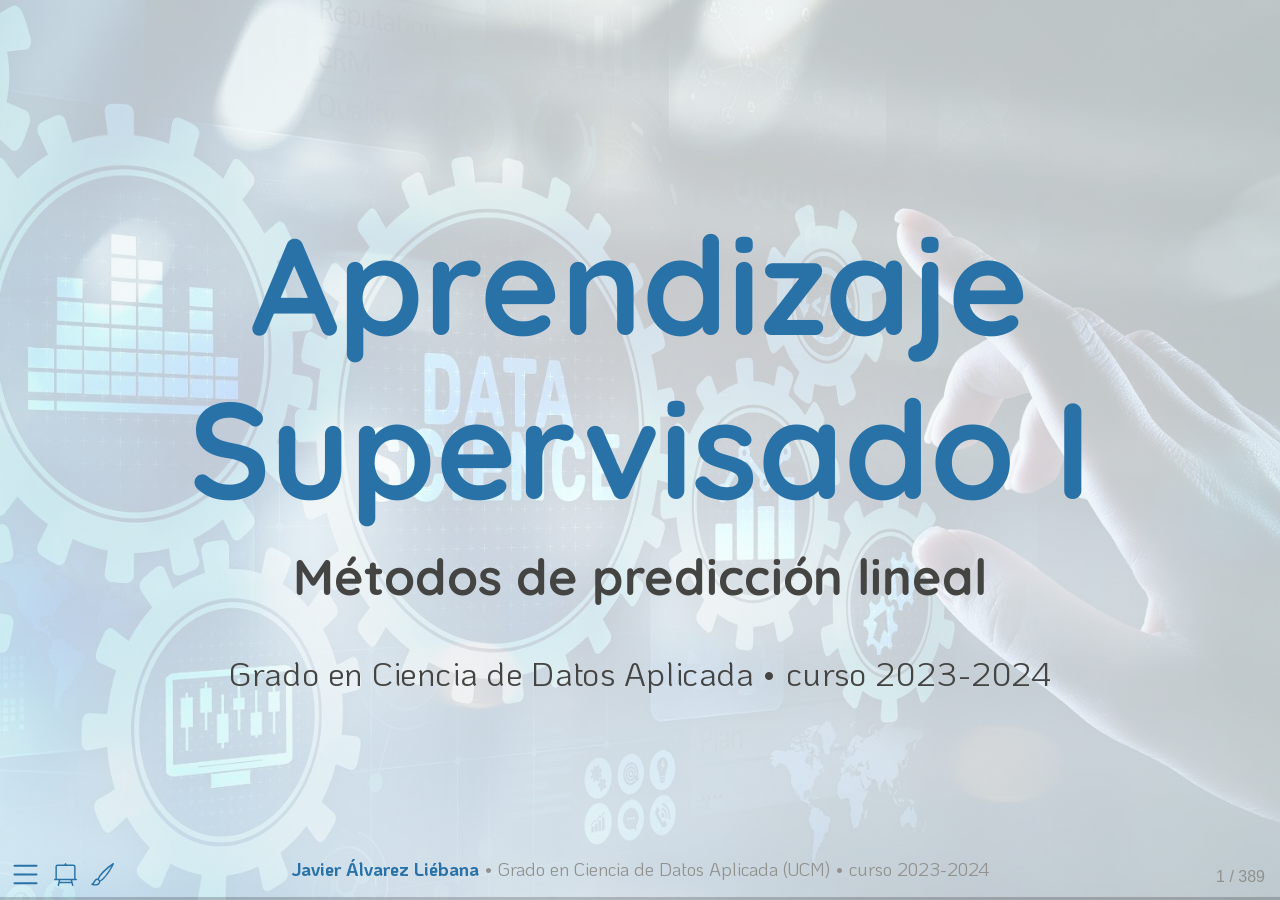
==== commit 4eabc1c3: "logistic reg" ====
--- a/diapos/index-speaker.html
+++ b/diapos/index-speaker.html
@@ -8,7 +8,7 @@
 <link href="index_files/libs/quarto-html/light-border.css" rel="stylesheet">
 <link href="index_files/libs/quarto-html/quarto-html.min.css" rel="stylesheet" data-mode="light">
 <link href="index_files/libs/quarto-html/quarto-syntax-highlighting.css" rel="stylesheet" id="quarto-text-highlighting-styles"><meta charset="utf-8">
-  <meta name="generator" content="quarto-1.3.450">
+  <meta name="generator" content="quarto-1.3.294">
 
   <meta name="author" content="Grado en Ciencia de Datos Aplicada • curso 2023-2024">
   <title>Aprendizaje Supervisado I</title>
@@ -95,7 +95,7 @@
     code span.vs { color: #20794d; } /* VerbatimString */
     code span.wa { color: #5e5e5e; font-style: italic; } /* Warning */
   </style>
-  <link rel="stylesheet" href="index_files/libs/revealjs/dist/theme/quarto.css">
+  <link rel="stylesheet" href="index_files/libs/revealjs/dist/theme/quarto.css" id="theme">
   <link href="index_files/libs/revealjs/plugin/quarto-line-highlight/line-highlight.css" rel="stylesheet">
   <link href="index_files/libs/revealjs/plugin/reveal-menu/menu.css" rel="stylesheet">
   <link href="index_files/libs/revealjs/plugin/reveal-menu/quarto-menu.css" rel="stylesheet">
@@ -414,7 +414,7 @@
 <p><span class="hl-green"><strong>Correo</strong></span>: <strong><a href="mailto:javalv09@ucm.es" class="email">javalv09@ucm.es</a></strong>. <span class="hl-green"><strong>Despacho</strong></span>: 722 (3ª planta). <span class="hl-green"><strong>Tutorías</strong></span>: lunes (14:30-16:00), martes (13:00-15:00) y viernes (13:00-14:00).</p>
 <div class="columns">
 <div class="column" style="width:30%;">
-<p><img data-src="img/me.jpeg"></p>
+<p><img data-src="img/me.jpeg" class="quarto-discovered-preview-image"></p>
 </div><div class="column" style="width:70%;">
 <div>
 <ul>
@@ -1058,7 +1058,7 @@
 <pre><code># A tibble: 1 × 1
   `cov(mass, height)`
                 &lt;dbl&gt;
-1                788.</code></pre>
+1                806.</code></pre>
 </div>
 </div>
 </div>
@@ -1107,9 +1107,9 @@
 <span id="cb13-4"><a href="#cb13-4"></a>  <span class="fu">cov</span>()</span></code><button title="Copy to Clipboard" class="code-copy-button"><i class="bi"></i></button></pre></div>
 <div class="cell-output cell-output-stdout">
 <pre><code>               height       mass birth_year
-height       957.3802   676.8867   -2164.10
-mass         676.8867 46313.2034   17402.55
-birth_year -2164.1002 17402.5466   28603.04</code></pre>
+height       955.5071   715.3057  -2138.334
+mass         715.3057 46313.2034  17402.547
+birth_year -2138.3336 17402.5466  28603.045</code></pre>
 </div>
 </div>
 </div>
@@ -1126,9 +1126,9 @@
 <span id="cb15-4"><a href="#cb15-4"></a>  <span class="fu">cov</span>()</span></code><button title="Copy to Clipboard" class="code-copy-button"><i class="bi"></i></button></pre></div>
 <div class="cell-output cell-output-stdout">
 <pre><code>               height       mass birth_year
-height       957.3802   676.8867   -2164.10
-mass         676.8867 46313.2034   17402.55
-birth_year -2164.1002 17402.5466   28603.04</code></pre>
+height       955.5071   715.3057  -2138.334
+mass         715.3057 46313.2034  17402.547
+birth_year -2138.3336 17402.5466  28603.045</code></pre>
 </div>
 </div>
 <p>Además de ser <span class="hl-yellow"><strong>simétrica</strong></span>…¿qué tenemos en la <span class="hl-yellow"><strong>diagonal</strong></span>?</p>
@@ -1162,9 +1162,9 @@
 <span id="cb17-4"><a href="#cb17-4"></a>  <span class="fu">cor</span>()</span></code><button title="Copy to Clipboard" class="code-copy-button"><i class="bi"></i></button></pre></div>
 <div class="cell-output cell-output-stdout">
 <pre><code>               height      mass birth_year
-height      1.0000000 0.1016533 -0.4135510
-mass        0.1016533 1.0000000  0.4781391
-birth_year -0.4135510 0.4781391  1.0000000</code></pre>
+height      1.0000000 0.1075282 -0.4090274
+mass        0.1075282 1.0000000  0.4781391
+birth_year -0.4090274 0.4781391  1.0000000</code></pre>
 </div>
 </div>
 </div>
@@ -1404,12 +1404,12 @@
 <h2>Método mínimos cuadrados</h2>
 <p><span class="math display">\[s_{r}^{2}\left(\beta_0, \beta_1 \right) = \frac{1}{n} \sum_{i=1}^{n} \left[Y_i - \left(\beta_0 + \beta_1 X_i \right)\right]^2\]</span> Vamos a desarrollar ese cuadrado…</p>
 <div class="fragment">
-<p><span class="math display">\[\begin{eqnarray} s_{r}^{2}\left(\beta_0, \beta_1 \right) &amp;=&amp; \frac{1}{n} \sum_{i=1}^{n} \left[Y_{i}^{2} + \left(\beta_0 + \beta_1 X_i \right)^2 - 2Y_{i}\left(\beta_0 + \beta_1 X_i \right)\right] \nonumber \\  &amp;=&amp; \sum_{i=1}^{n} \left[Y_{i}^{2} + \left(\beta_{0}^{2} + \beta_{1}^{2}X_{i}^{2} + 2\beta_{0}\beta_{1} X_i \right) - 2Y_{i}\beta_{0} - 2Y_{i}\beta_{1} X_i  \right] \end{eqnarray}\]</span></p>
+<p><span class="math display">\[\begin{eqnarray} s_{r}^{2}\left(\beta_0, \beta_1 \right) &amp;=&amp; \frac{1}{n} \sum_{i=1}^{n} \left[Y_{i}^{2} + \left(\beta_0 + \beta_1 X_i \right)^2 - 2Y_{i}\left(\beta_0 + \beta_1 X_i \right)\right] \nonumber \\  &amp;=&amp; \frac{1}{n} \sum_{i=1}^{n} \left[Y_{i}^{2} + \left(\beta_{0}^{2} + \beta_{1}^{2}X_{i}^{2} + 2\beta_{0}\beta_{1} X_i \right) - 2Y_{i}\beta_{0} - 2Y_{i}\beta_{1} X_i  \right] \end{eqnarray}\]</span></p>
 </div>
 </section>
 <section id="método-mínimos-cuadrados-2" class="slide level2">
 <h2>Método mínimos cuadrados</h2>
-<p><span class="math display">\[\begin{eqnarray} s_{r}^{2}\left(\beta_0, \beta_1 \right) &amp;=&amp; \frac{1}{n} \sum_{i=1}^{n} \left[Y_{i}^{2} + \left(\beta_0 + \beta_1 X_i \right)^2 - 2Y_{i}\left(\beta_0 + \beta_1 X_i \right)\right] \nonumber \\  &amp;=&amp; \sum_{i=1}^{n} \left[Y_{i}^{2} + \left(\beta_{0}^{2} + \beta_{1}^{2}X_{i}^{2} + 2\beta_{0}\beta_{1} X_i \right) - 2Y_{i}\beta_{0} - 2Y_{i}\beta_{1} X_i  \right] \end{eqnarray}\]</span></p>
+<p><span class="math display">\[\begin{eqnarray} s_{r}^{2}\left(\beta_0, \beta_1 \right) &amp;=&amp; \frac{1}{n} \sum_{i=1}^{n} \left[Y_{i}^{2} + \left(\beta_0 + \beta_1 X_i \right)^2 - 2Y_{i}\left(\beta_0 + \beta_1 X_i \right)\right] \nonumber \\  &amp;=&amp; \frac{1}{n} \sum_{i=1}^{n} \left[Y_{i}^{2} + \left(\beta_{0}^{2} + \beta_{1}^{2}X_{i}^{2} + 2\beta_{0}\beta_{1} X_i \right) - 2Y_{i}\beta_{0} - 2Y_{i}\beta_{1} X_i  \right] \end{eqnarray}\]</span></p>
 <p>¿Cómo encontrar el mínimo de una función?</p>
 <div class="fragment">
 <p>Efectivamente, derivando.</p>
@@ -1480,16 +1480,16 @@
 
 Residuals:
     Min      1Q  Median      3Q     Max 
- -60.95  -29.51  -20.83  -17.65 1260.29 
+ -61.43  -30.03  -21.13  -17.73 1260.06 
 
 Coefficients:
             Estimate Std. Error t value Pr(&gt;|t|)
-(Intercept) -11.4868   111.3842  -0.103    0.918
-height        0.6240     0.6262   0.997    0.323
-
-Residual standard error: 169.5 on 57 degrees of freedom
-Multiple R-squared:  0.01712,   Adjusted R-squared:  -0.0001194 
-F-statistic: 0.9931 on 1 and 57 DF,  p-value: 0.3232</code></pre>
+(Intercept) -13.8103   111.1545  -0.124    0.902
+height        0.6386     0.6261   1.020    0.312
+
+Residual standard error: 169.4 on 57 degrees of freedom
+Multiple R-squared:  0.01792,   Adjusted R-squared:  0.0006956 
+F-statistic:  1.04 on 1 and 57 DF,  p-value: 0.312</code></pre>
 </div>
 </div>
 <div class="fragment">
@@ -1507,16 +1507,16 @@
 
 Residuals:
     Min      1Q  Median      3Q     Max 
- -60.95  -29.51  -20.83  -17.65 1260.29 
+ -61.43  -30.03  -21.13  -17.73 1260.06 
 
 Coefficients:
             Estimate Std. Error t value Pr(&gt;|t|)
-(Intercept) -11.4868   111.3842  -0.103    0.918
-height        0.6240     0.6262   0.997    0.323
-
-Residual standard error: 169.5 on 57 degrees of freedom
-Multiple R-squared:  0.01712,   Adjusted R-squared:  -0.0001194 
-F-statistic: 0.9931 on 1 and 57 DF,  p-value: 0.3232</code></pre>
+(Intercept) -13.8103   111.1545  -0.124    0.902
+height        0.6386     0.6261   1.020    0.312
+
+Residual standard error: 169.4 on 57 degrees of freedom
+Multiple R-squared:  0.01792,   Adjusted R-squared:  0.0006956 
+F-statistic:  1.04 on 1 and 57 DF,  p-value: 0.312</code></pre>
 </div>
 </div>
 <ul>
@@ -1535,16 +1535,16 @@
 
 Residuals:
     Min      1Q  Median      3Q     Max 
- -60.95  -29.51  -20.83  -17.65 1260.29 
+ -61.43  -30.03  -21.13  -17.73 1260.06 
 
 Coefficients:
             Estimate Std. Error t value Pr(&gt;|t|)
-(Intercept) -11.4868   111.3842  -0.103    0.918
-height        0.6240     0.6262   0.997    0.323
-
-Residual standard error: 169.5 on 57 degrees of freedom
-Multiple R-squared:  0.01712,   Adjusted R-squared:  -0.0001194 
-F-statistic: 0.9931 on 1 and 57 DF,  p-value: 0.3232</code></pre>
+(Intercept) -13.8103   111.1545  -0.124    0.902
+height        0.6386     0.6261   1.020    0.312
+
+Residual standard error: 169.4 on 57 degrees of freedom
+Multiple R-squared:  0.01792,   Adjusted R-squared:  0.0006956 
+F-statistic:  1.04 on 1 and 57 DF,  p-value: 0.312</code></pre>
 </div>
 </div>
 <ul>
@@ -1562,16 +1562,16 @@
 
 Residuals:
     Min      1Q  Median      3Q     Max 
- -60.95  -29.51  -20.83  -17.65 1260.29 
+ -61.43  -30.03  -21.13  -17.73 1260.06 
 
 Coefficients:
             Estimate Std. Error t value Pr(&gt;|t|)
-(Intercept) -11.4868   111.3842  -0.103    0.918
-height        0.6240     0.6262   0.997    0.323
-
-Residual standard error: 169.5 on 57 degrees of freedom
-Multiple R-squared:  0.01712,   Adjusted R-squared:  -0.0001194 
-F-statistic: 0.9931 on 1 and 57 DF,  p-value: 0.3232</code></pre>
+(Intercept) -13.8103   111.1545  -0.124    0.902
+height        0.6386     0.6261   1.020    0.312
+
+Residual standard error: 169.4 on 57 degrees of freedom
+Multiple R-squared:  0.01792,   Adjusted R-squared:  0.0006956 
+F-statistic:  1.04 on 1 and 57 DF,  p-value: 0.312</code></pre>
 </div>
 </div>
 <p>En nuestro caso particular, el <span class="hl-yellow"><strong>ajuste de regresión</strong></span> viene dado por <span class="math inline">\(\widehat{Y} = \widehat{\beta}_0 + \widehat{\beta}_1 X = -11.4868 + 0.6240*X\)</span>, donde <span class="math inline">\(X\)</span> es la estatura: por cada cm extra que mida un personaje, el modelo estima que el peso aumenta 0.6240 kg, y la estimación de peso para un persona que mida 0 cm es de -11.4868 kg (obviamente esta estimación mucho sentido no tiene)</p>
@@ -1587,16 +1587,16 @@
 
 Residuals:
     Min      1Q  Median      3Q     Max 
- -60.95  -29.51  -20.83  -17.65 1260.29 
+ -61.43  -30.03  -21.13  -17.73 1260.06 
 
 Coefficients:
             Estimate Std. Error t value Pr(&gt;|t|)
-(Intercept) -11.4868   111.3842  -0.103    0.918
-height        0.6240     0.6262   0.997    0.323
-
-Residual standard error: 169.5 on 57 degrees of freedom
-Multiple R-squared:  0.01712,   Adjusted R-squared:  -0.0001194 
-F-statistic: 0.9931 on 1 and 57 DF,  p-value: 0.3232</code></pre>
+(Intercept) -13.8103   111.1545  -0.124    0.902
+height        0.6386     0.6261   1.020    0.312
+
+Residual standard error: 169.4 on 57 degrees of freedom
+Multiple R-squared:  0.01792,   Adjusted R-squared:  0.0006956 
+F-statistic:  1.04 on 1 and 57 DF,  p-value: 0.312</code></pre>
 </div>
 </div>
 <ul>
@@ -1617,8 +1617,8 @@
 <pre><code># A tibble: 5 × 2
   height mass_predict
    &lt;dbl&gt;        &lt;dbl&gt;
-1   15          -2.13
-2   81.3        39.2 
+1   15          -4.23
+2   81.3        38.1 
 3  153.         84.0 
 4  189.        107.  
 5  210.        120.  </code></pre>
@@ -1636,8 +1636,8 @@
 <pre><code># A tibble: 5 × 2
   height mass_predict
    &lt;dbl&gt;        &lt;dbl&gt;
-1   15          -2.13
-2   81.3        39.2 
+1   15          -4.23
+2   81.3        38.1 
 3  153.         84.0 
 4  189.        107.  
 5  210.        120.  </code></pre>
@@ -1803,16 +1803,16 @@
 
 Residuals:
     Min      1Q  Median      3Q     Max 
- -60.95  -29.51  -20.83  -17.65 1260.29 
+ -61.43  -30.03  -21.13  -17.73 1260.06 
 
 Coefficients:
             Estimate Std. Error t value Pr(&gt;|t|)
-(Intercept) -11.4868   111.3842  -0.103    0.918
-height        0.6240     0.6262   0.997    0.323
-
-Residual standard error: 169.5 on 57 degrees of freedom
-Multiple R-squared:  0.01712,   Adjusted R-squared:  -0.0001194 
-F-statistic: 0.9931 on 1 and 57 DF,  p-value: 0.3232</code></pre>
+(Intercept) -13.8103   111.1545  -0.124    0.902
+height        0.6386     0.6261   1.020    0.312
+
+Residual standard error: 169.4 on 57 degrees of freedom
+Multiple R-squared:  0.01792,   Adjusted R-squared:  0.0006956 
+F-statistic:  1.04 on 1 and 57 DF,  p-value: 0.312</code></pre>
 </div>
 </div>
 <ul>
@@ -1835,16 +1835,16 @@
 
 Residuals:
     Min      1Q  Median      3Q     Max 
- -60.95  -29.51  -20.83  -17.65 1260.29 
+ -61.43  -30.03  -21.13  -17.73 1260.06 
 
 Coefficients:
             Estimate Std. Error t value Pr(&gt;|t|)
-(Intercept) -11.4868   111.3842  -0.103    0.918
-height        0.6240     0.6262   0.997    0.323
-
-Residual standard error: 169.5 on 57 degrees of freedom
-Multiple R-squared:  0.01712,   Adjusted R-squared:  -0.0001194 
-F-statistic: 0.9931 on 1 and 57 DF,  p-value: 0.3232</code></pre>
+(Intercept) -13.8103   111.1545  -0.124    0.902
+height        0.6386     0.6261   1.020    0.312
+
+Residual standard error: 169.4 on 57 degrees of freedom
+Multiple R-squared:  0.01792,   Adjusted R-squared:  0.0006956 
+F-statistic:  1.04 on 1 and 57 DF,  p-value: 0.312</code></pre>
 </div>
 </div>
 <ul>
@@ -1874,21 +1874,21 @@
 <div class="cell">
 <div class="sourceCode cell-code" id="cb38"><pre class="sourceCode numberSource r number-lines code-with-copy"><code class="sourceCode r"><span id="cb38-1"><a href="#cb38-1"></a><span class="fu">confint</span>(ajuste_lineal, <span class="at">level =</span> <span class="fl">0.99</span>)</span></code><button title="Copy to Clipboard" class="code-copy-button"><i class="bi"></i></button></pre></div>
 <div class="cell-output cell-output-stdout">
-<pre><code>                 0.5 %     99.5 %
-(Intercept) -308.31117 285.337538
-height        -1.04467   2.292677</code></pre>
+<pre><code>                  0.5 %     99.5 %
+(Intercept) -310.022729 282.402102
+height        -1.029793   2.306935</code></pre>
 </div>
 <div class="sourceCode cell-code" id="cb40"><pre class="sourceCode numberSource r number-lines code-with-copy"><code class="sourceCode r"><span id="cb40-1"><a href="#cb40-1"></a><span class="fu">confint</span>(ajuste_lineal, <span class="at">level =</span> <span class="fl">0.95</span>)</span></code><button title="Copy to Clipboard" class="code-copy-button"><i class="bi"></i></button></pre></div>
 <div class="cell-output cell-output-stdout">
 <pre><code>                   2.5 %     97.5 %
-(Intercept) -234.5297439 211.556113
-height        -0.6298893   1.877896</code></pre>
+(Intercept) -236.3934126 208.772785
+height        -0.6150891   1.892231</code></pre>
 </div>
 <div class="sourceCode cell-code" id="cb42"><pre class="sourceCode numberSource r number-lines code-with-copy"><code class="sourceCode r"><span id="cb42-1"><a href="#cb42-1"></a><span class="fu">confint</span>(ajuste_lineal, <span class="at">level =</span> <span class="fl">0.9</span>)</span></code><button title="Copy to Clipboard" class="code-copy-button"><i class="bi"></i></button></pre></div>
 <div class="cell-output cell-output-stdout">
 <pre><code>                     5 %       95 %
-(Intercept) -197.7243448 174.750713
-height        -0.4229783   1.670985</code></pre>
+(Intercept) -199.6638922 172.043265
+height        -0.4082166   1.685359</code></pre>
 </div>
 </div>
 </section>
@@ -1988,16 +1988,16 @@
 
 Residuals:
     Min      1Q  Median      3Q     Max 
- -60.95  -29.51  -20.83  -17.65 1260.29 
+ -61.43  -30.03  -21.13  -17.73 1260.06 
 
 Coefficients:
             Estimate Std. Error t value Pr(&gt;|t|)
-(Intercept) -11.4868   111.3842  -0.103    0.918
-height        0.6240     0.6262   0.997    0.323
-
-Residual standard error: 169.5 on 57 degrees of freedom
-Multiple R-squared:  0.01712,   Adjusted R-squared:  -0.0001194 
-F-statistic: 0.9931 on 1 and 57 DF,  p-value: 0.3232</code></pre>
+(Intercept) -13.8103   111.1545  -0.124    0.902
+height        0.6386     0.6261   1.020    0.312
+
+Residual standard error: 169.4 on 57 degrees of freedom
+Multiple R-squared:  0.01792,   Adjusted R-squared:  0.0006956 
+F-statistic:  1.04 on 1 and 57 DF,  p-value: 0.312</code></pre>
 </div>
 </div>
 <p>Si te fijas ambos p-valores están por encima de <span class="math inline">\(\alpha = 0.05\)</span> (umbral adoptado habitualmente) los que nos dice que <span class="hl-yellow"><strong>no hay evidencias de los datos sean compatibles con afirmar que haya efectos lineales significativos</strong></span></p>
@@ -2017,17 +2017,17 @@
 
 Residuals:
     Min      1Q  Median      3Q     Max 
- -60.22  -29.32  -21.83  -18.22 1259.88 
+ -60.53  -29.45  -21.98  -18.50 1259.59 
 
 Coefficients:
        Estimate Std. Error t value Pr(&gt;|t|)    
-height   0.5607     0.1230    4.56  2.7e-05 ***
+height   0.5623     0.1232   4.566 2.64e-05 ***
 ---
 Signif. codes:  0 '***' 0.001 '**' 0.01 '*' 0.05 '.' 0.1 ' ' 1
 
 Residual standard error: 168 on 58 degrees of freedom
-Multiple R-squared:  0.2639,    Adjusted R-squared:  0.2512 
-F-statistic: 20.79 on 1 and 58 DF,  p-value: 2.697e-05</code></pre>
+Multiple R-squared:  0.2644,    Adjusted R-squared:  0.2517 
+F-statistic: 20.85 on 1 and 58 DF,  p-value: 2.638e-05</code></pre>
 </div>
 </div>
 <p>Fíjate que ahora, amén que <span class="hl-yellow"><strong>hay un efecto lineal significativo de la altura</strong></span> y de tener <span class="math inline">\(R^2\)</span> mayor, <span class="math inline">\(\beta_1\)</span> tiene una precisión mayor. En este caso <span class="hl-yellow"><strong>solo podía quitar uno</strong></span> (perderíamos <span class="math inline">\(X\)</span>), pero veremos más adelante cómo decidir cuál quitar si tuviésemos varias variables.</p>
@@ -2589,12 +2589,12 @@
 
 Coefficients:
               Estimate Std. Error t value Pr(&gt;|t|)
-(Intercept) -1.101e-15  1.574e+00       0        1
-fitted       1.600e-16  2.231e-01       0        1
+(Intercept)  2.148e-15  1.574e+00       0        1
+fitted      -3.084e-16  2.231e-01       0        1
 
 Residual standard error: 0.4819 on 25 degrees of freedom
-Multiple R-squared:  3.752e-32, Adjusted R-squared:  -0.04 
-F-statistic: 9.381e-31 on 1 and 25 DF,  p-value: 1</code></pre>
+Multiple R-squared:  3.694e-32, Adjusted R-squared:  -0.04 
+F-statistic: 9.234e-31 on 1 and 25 DF,  p-value: 1</code></pre>
 </div>
 </div>
 <p>Si te fijas <span class="hl-green"><strong>ambos parámetros no son significativamente distintos de 0</strong></span>: no presentan una tendencia (lineal al menos)</p>
@@ -2723,7 +2723,7 @@
 <div class="cell">
 <div class="sourceCode cell-code" id="cb85"><pre class="sourceCode numberSource r number-lines code-with-copy"><code class="sourceCode r"><span id="cb85-1"><a href="#cb85-1"></a><span class="fu">check_autocorrelation</span>(ajuste_AGST)</span></code><button title="Copy to Clipboard" class="code-copy-button"><i class="bi"></i></button></pre></div>
 <div class="cell-output cell-output-stdout">
-<pre><code>OK: Residuals appear to be independent and not autocorrelated (p = 0.600).</code></pre>
+<pre><code>OK: Residuals appear to be independent and not autocorrelated (p = 0.576).</code></pre>
 </div>
 </div>
 <p>Por último, <code>check_autocorrelation()</code> comprueba como efectivamente los <span class="hl-yellow"><strong>residuales/errores son independientes</strong></span>, haciendo un test de autocorrelación (nos tiene que salir lo contrario a una serie temporal, que el error i no depende del i-1).</p>
@@ -3352,9 +3352,9 @@
 
 Name          | Model |  AIC (weights) | AICc (weights) |  BIC (weights) |    R2 | R2 (adj.) |  RMSE | Sigma
 ------------------------------------------------------------------------------------------------------------
-ajuste_lineal |    lm | 3650.1 (0.828) | 3650.2 (0.836) | 3664.9 (&gt;.999) | 0.815 |     0.815 | 1.496 | 1.498
-ajuste_6pred  |    lm | 3653.3 (0.172) | 3653.4 (0.164) | 3692.5 (&lt;.001) | 0.816 |     0.815 | 1.491 | 1.497
-ajuste_23pred |    lm | 3678.8 (&lt;.001) | 3680.1 (&lt;.001) | 3801.5 (&lt;.001) | 0.818 |     0.814 | 1.485 | 1.503</code></pre>
+ajuste_lineal |    lm | 3650.1 (0.961) | 3650.2 (0.964) | 3664.9 (&gt;.999) | 0.815 |     0.815 | 1.496 | 1.498
+ajuste_6pred  |    lm | 3656.6 (0.039) | 3656.7 (0.036) | 3695.8 (&lt;.001) | 0.816 |     0.815 | 1.494 | 1.499
+ajuste_23pred |    lm | 3671.8 (&lt;.001) | 3673.1 (&lt;.001) | 3794.5 (&lt;.001) | 0.819 |     0.815 | 1.480 | 1.498</code></pre>
 </div>
 </div>
 <p>Con <code>compare_performance()</code> podemos comparar métricas de modelos.</p>
@@ -3399,12 +3399,12 @@
 
 Name     | Model |  AIC (weights) | AICc (weights) |  BIC (weights) |    R2 | R2 (adj.) |  RMSE | Sigma
 -------------------------------------------------------------------------------------------------------
-ajuste_1 |    lm |  114.4 (&gt;.999) |  114.4 (&gt;.999) |  129.1 (&gt;.999) | 0.997 |     0.997 | 0.255 | 0.256
-ajuste_2 |    lm | 2768.2 (&lt;.001) | 2768.2 (&lt;.001) | 2782.9 (&lt;.001) | 0.961 |     0.961 | 0.963 | 0.964
-ajuste_3 |    lm | 3582.7 (&lt;.001) | 3582.7 (&lt;.001) | 3597.4 (&lt;.001) | 0.916 |     0.916 | 1.447 | 1.448
-ajuste_4 |    lm | 4253.7 (&lt;.001) | 4253.7 (&lt;.001) | 4268.4 (&lt;.001) | 0.855 |     0.855 | 2.024 | 2.026
-ajuste_5 |    lm | 5563.6 (&lt;.001) | 5563.6 (&lt;.001) | 5578.3 (&lt;.001) | 0.623 |     0.623 | 3.896 | 3.899
-ajuste_6 |    lm | 6904.8 (&lt;.001) | 6904.9 (&lt;.001) | 6919.6 (&lt;.001) | 0.278 |     0.277 | 7.618 | 7.625</code></pre>
+ajuste_1 |    lm |   98.1 (&gt;.999) |   98.1 (&gt;.999) |  112.8 (&gt;.999) | 0.997 |     0.997 | 0.253 | 0.254
+ajuste_2 |    lm | 2891.7 (&lt;.001) | 2891.7 (&lt;.001) | 2906.4 (&lt;.001) | 0.956 |     0.956 | 1.024 | 1.025
+ajuste_3 |    lm | 3585.0 (&lt;.001) | 3585.0 (&lt;.001) | 3599.7 (&lt;.001) | 0.914 |     0.914 | 1.449 | 1.450
+ajuste_4 |    lm | 4253.2 (&lt;.001) | 4253.2 (&lt;.001) | 4267.9 (&lt;.001) | 0.849 |     0.849 | 2.023 | 2.025
+ajuste_5 |    lm | 5618.2 (&lt;.001) | 5618.2 (&lt;.001) | 5632.9 (&lt;.001) | 0.589 |     0.589 | 4.003 | 4.007
+ajuste_6 |    lm | 7013.1 (&lt;.001) | 7013.2 (&lt;.001) | 7027.9 (&lt;.001) | 0.253 |     0.253 | 8.042 | 8.050</code></pre>
 </div>
 </div>
 </section>
@@ -3464,19 +3464,19 @@
 lm(formula = y ~ x, data = datos)
 
 Residuals:
-     Min       1Q   Median       3Q      Max 
--1.69319 -0.52940  0.02003  0.49421  1.63203 
+    Min      1Q  Median      3Q     Max 
+-2.4241 -0.4068  0.0690  0.3682  1.2941 
 
 Coefficients:
             Estimate Std. Error t value Pr(&gt;|t|)    
-(Intercept)  0.88009    0.10342    8.51 4.28e-15 ***
-x           -1.88547    0.08607  -21.91  &lt; 2e-16 ***
+(Intercept)  0.88609    0.09621    9.21   &lt;2e-16 ***
+x           -1.82937    0.08007  -22.85   &lt;2e-16 ***
 ---
 Signif. codes:  0 '***' 0.001 '**' 0.01 '*' 0.05 '.' 0.1 ' ' 1
 
-Residual standard error: 0.6533 on 198 degrees of freedom
-Multiple R-squared:  0.7079,    Adjusted R-squared:  0.7064 
-F-statistic: 479.9 on 1 and 198 DF,  p-value: &lt; 2.2e-16</code></pre>
+Residual standard error: 0.6078 on 198 degrees of freedom
+Multiple R-squared:  0.725, Adjusted R-squared:  0.7236 
+F-statistic: 521.9 on 1 and 198 DF,  p-value: &lt; 2.2e-16</code></pre>
 </div>
 </div>
 <div class="fragment">
@@ -3504,18 +3504,18 @@
 
 Residuals:
      Min       1Q   Median       3Q      Max 
--2.46396 -0.29030  0.02476  0.25361  2.05961 
+-2.08056 -0.27510  0.04554  0.22732  2.72500 
 
 Coefficients:
             Estimate Std. Error t value Pr(&gt;|t|)    
-(Intercept)  0.90828    0.09113   9.967   &lt;2e-16 ***
-x           -1.89690    0.07863 -24.126   &lt;2e-16 ***
+(Intercept)  0.89740    0.09316   9.633   &lt;2e-16 ***
+x           -1.88677    0.08038 -23.474   &lt;2e-16 ***
 ---
 Signif. codes:  0 '***' 0.001 '**' 0.01 '*' 0.05 '.' 0.1 ' ' 1
 
-Residual standard error: 0.642 on 198 degrees of freedom
-Multiple R-squared:  0.7462,    Adjusted R-squared:  0.7449 
-F-statistic: 582.1 on 1 and 198 DF,  p-value: &lt; 2.2e-16</code></pre>
+Residual standard error: 0.6563 on 198 degrees of freedom
+Multiple R-squared:  0.7357,    Adjusted R-squared:  0.7343 
+F-statistic:   551 on 1 and 198 DF,  p-value: &lt; 2.2e-16</code></pre>
 </div>
 </div>
 </section>
@@ -3647,10 +3647,10 @@
 </section>
 <section id="varianza-residual-1" class="slide level2">
 <h2>Varianza residual</h2>
-<p>Como sucedía antes, el objetivo será minimizar la <span class="hl-yellow"><strong>varianza residual o error cuadrático medio</strong></span> (varianza del error), o lo que hemos llamado <span class="math inline">\(SSR\)</span></p>
-<p><span class="math display">\[SSR \left(\boldsymbol{\beta} \right) =  \displaystyle \sum_{i=1}^{n} \widehat{\varepsilon}_{i}^{2} = \displaystyle \sum_{i=1}^{n} \left(Y_i - \beta_0 - \beta_1 X_{i1} - \ldots - \beta_p X_{ip} \right)^2 \]</span> ¿Cómo quedaría <strong>matricialmente</strong>?</p>
-<div class="fragment">
-<p><span class="math display">\[SSR \left(\boldsymbol{\beta} \right) =  \displaystyle \sum_{i=1}^{n} \widehat{\varepsilon}_{i}^{2} = \left( \mathbf{Y} - \mathbf{X} \boldsymbol{\beta} \right)^{T}\left( \mathbf{Y} - \mathbf{X} \boldsymbol{\beta} \right) = \varepsilon^{T} \varepsilon\]</span></p>
+<p>Como sucedía antes, el objetivo será minimizar la <span class="hl-yellow"><strong>varianza residual o error cuadrático medio</strong></span> (varianza del error), o lo que hemos llamado <span class="math inline">\(SSE\)</span></p>
+<p><span class="math display">\[SSE \left(\boldsymbol{\beta} \right) =  \displaystyle \sum_{i=1}^{n} \widehat{\varepsilon}_{i}^{2} = \displaystyle \sum_{i=1}^{n} \left(Y_i - \beta_0 - \beta_1 X_{i1} - \ldots - \beta_p X_{ip} \right)^2 \]</span> ¿Cómo quedaría <strong>matricialmente</strong>?</p>
+<div class="fragment">
+<p><span class="math display">\[SSE \left(\boldsymbol{\beta} \right) =  \displaystyle \sum_{i=1}^{n} \widehat{\varepsilon}_{i}^{2} = \left( \mathbf{Y} - \mathbf{X} \boldsymbol{\beta} \right)^{T}\left( \mathbf{Y} - \mathbf{X} \boldsymbol{\beta} \right) = \varepsilon^{T} \varepsilon\]</span></p>
 <p>Así, aplicando el <span class="hl-yellow"><strong>método de los mínimos cuadrados</strong></span>, los <span class="hl-yellow"><strong>parámetros óptimos</strong></span> serán aquellos <span class="math inline">\(\widehat{\boldsymbol{\beta}} = \left(\widehat{\beta}_0, \widehat{\beta}_1, \ldots, \widehat{\beta}_p\right)\)</span> que minimicen dicha suma</p>
 <p><span class="math display">\[\widehat{\boldsymbol{\beta}} = \left(\widehat{\beta}_0, \widehat{\beta}_1, \ldots, \widehat{\beta}_p \right) = \arg \min_{\boldsymbol{\beta} \in \mathbb{R}^{p+1}} \left( \mathbf{Y} - \mathbf{X} \boldsymbol{\beta} \right)^{T}\left( \mathbf{Y} - \mathbf{X} \boldsymbol{\beta} \right)\]</span></p>
 <p>Y repetimos la idea: <span class="hl-yellow"><strong>calcularemos la derivada respecto a <span class="math inline">\(\widehat{\boldsymbol{\beta}}\)</span> e igualamos a cero</strong></span></p>
@@ -3660,11 +3660,11 @@
 <h2>Método mínimos cuadrados</h2>
 <p><span class="math display">\[\widehat{\boldsymbol{\beta}} = \left(\widehat{\beta}_0, \widehat{\beta}_1, \ldots, \widehat{\beta}_p \right) = \arg \min_{\boldsymbol{\beta} \in \mathbb{R}^{p+1}} \left( \mathbf{Y} - \mathbf{X} \boldsymbol{\beta} \right)^{T}\left( \mathbf{Y} - \mathbf{X} \boldsymbol{\beta} \right)\]</span></p>
 <p>Derivando matricialmente tenemos (recuerda: <span class="math inline">\(\left(A B \right)^{T} = B^{T} A^{T}\)</span>)</p>
-<p><span class="math display">\[\begin{eqnarray}\frac{\partial SSR \left( \boldsymbol{\beta} \right)}{\partial \boldsymbol{\beta}} &amp;=&amp; \frac{\partial \left( \mathbf{Y} - \mathbf{X} \boldsymbol{\beta} \right)^{T}\left( \mathbf{Y} - \mathbf{X} \boldsymbol{\beta} \right)}{\partial \boldsymbol{\beta}} \nonumber \\  &amp;=&amp; \left( \mathbf{Y} - \mathbf{X} \boldsymbol{\beta} \right)^{T} \frac{\partial \left( \mathbf{Y} - \mathbf{X} \boldsymbol{\beta} \right)}{\partial \boldsymbol{\beta}} + \left( \mathbf{Y} - \mathbf{X} \boldsymbol{\beta} \right) \frac{\partial \left( \mathbf{Y} - \mathbf{X} \boldsymbol{\beta} \right)^{T}}{\partial \boldsymbol{\beta}} \nonumber \\  &amp;=&amp; -\left( \mathbf{Y} - \mathbf{X} \boldsymbol{\beta} \right)^{T} \mathbf{X} - \left( \mathbf{Y} - \mathbf{X} \boldsymbol{\beta} \right) \mathbf{X}^{T} \nonumber \\  &amp;=&amp; -\mathbf{X}^{T}\left( \mathbf{Y} - \mathbf{X} \boldsymbol{\beta} \right)  - \left( \mathbf{Y} - \mathbf{X} \boldsymbol{\beta} \right) \mathbf{X}^{T} \nonumber \\ &amp;=&amp; -2\mathbf{X}^{T} \left( \mathbf{Y} - \mathbf{X} \boldsymbol{\beta} \right) = 0 \end{eqnarray}\]</span></p>
+<p><span class="math display">\[\begin{eqnarray}\frac{\partial SSE \left( \boldsymbol{\beta} \right)}{\partial \boldsymbol{\beta}} &amp;=&amp; \frac{\partial \left( \mathbf{Y} - \mathbf{X} \boldsymbol{\beta} \right)^{T}\left( \mathbf{Y} - \mathbf{X} \boldsymbol{\beta} \right)}{\partial \boldsymbol{\beta}} \nonumber \\  &amp;=&amp; \left( \mathbf{Y} - \mathbf{X} \boldsymbol{\beta} \right)^{T} \frac{\partial \left( \mathbf{Y} - \mathbf{X} \boldsymbol{\beta} \right)}{\partial \boldsymbol{\beta}} + \left( \mathbf{Y} - \mathbf{X} \boldsymbol{\beta} \right) \frac{\partial \left( \mathbf{Y} - \mathbf{X} \boldsymbol{\beta} \right)^{T}}{\partial \boldsymbol{\beta}} \nonumber \\  &amp;=&amp; -\left( \mathbf{Y} - \mathbf{X} \boldsymbol{\beta} \right)^{T} \mathbf{X} - \left( \mathbf{Y} - \mathbf{X} \boldsymbol{\beta} \right) \mathbf{X}^{T} \nonumber \\  &amp;=&amp; -\mathbf{X}^{T}\left( \mathbf{Y} - \mathbf{X} \boldsymbol{\beta} \right)  - \left( \mathbf{Y} - \mathbf{X} \boldsymbol{\beta} \right) \mathbf{X}^{T} \nonumber \\ &amp;=&amp; -2\mathbf{X}^{T} \left( \mathbf{Y} - \mathbf{X} \boldsymbol{\beta} \right) = 0 \end{eqnarray}\]</span></p>
 </section>
 <section id="método-mínimos-cuadrados-5" class="slide level2">
 <h2>Método mínimos cuadrados</h2>
-<p><span class="math display">\[\begin{eqnarray}\frac{\partial SSR \left( \boldsymbol{\beta} \right)}{\partial \boldsymbol{\beta}} &amp;=&amp;  -2\mathbf{X}^{T} \left( \mathbf{Y} - \mathbf{X} \boldsymbol{\beta} \right) = 0 \end{eqnarray}\]</span></p>
+<p><span class="math display">\[\begin{eqnarray}\frac{\partial SSE \left( \boldsymbol{\beta} \right)}{\partial \boldsymbol{\beta}} &amp;=&amp;  -2\mathbf{X}^{T} \left( \mathbf{Y} - \mathbf{X} \boldsymbol{\beta} \right) = 0 \end{eqnarray}\]</span></p>
 <p>Si descartamos el <span class="math inline">\(-2\)</span> como constante, tenemos que</p>
 <p><span class="math display">\[\mathbf{X}^{T} \left( \mathbf{Y} - \mathbf{X} \boldsymbol{\beta} \right) = 0 \longrightarrow \mathbf{X}^{T}  \mathbf{Y} = \mathbf{X}^{T} \mathbf{X} \boldsymbol{\beta}\]</span></p>
 <p>Si ahora despejamos <span class="math inline">\(\beta\)</span> multiplicando en ambos lados por <span class="math inline">\(\left(\mathbf{X}^{T}\mathbf{X} \right)^{-1}\)</span> tenemos finalmente</p>
@@ -4143,20 +4143,20 @@
 
 Residuals:
        Min         1Q     Median         3Q        Max 
--2.080e-14 -5.470e-16 -1.660e-17  6.310e-16  5.798e-15 
+-8.199e-15 -1.495e-15 -8.200e-16  1.110e-16  1.339e-13 
 
 Coefficients: (1 not defined because of singularities)
               Estimate Std. Error    t value Pr(&gt;|t|)    
-(Intercept)  5.000e-01  1.393e-16  3.590e+15   &lt;2e-16 ***
-x_1         -4.500e+00  6.632e-17 -6.786e+16   &lt;2e-16 ***
-x_2          5.000e-01  6.724e-17  7.436e+15   &lt;2e-16 ***
+(Intercept)  5.000e-01  6.857e-16  7.292e+14   &lt;2e-16 ***
+x_1         -4.500e+00  3.392e-16 -1.327e+16   &lt;2e-16 ***
+x_2          5.000e-01  3.414e-16  1.465e+15   &lt;2e-16 ***
 x_3                 NA         NA         NA       NA    
 ---
 Signif. codes:  0 '***' 0.001 '**' 0.01 '*' 0.05 '.' 0.1 ' ' 1
 
-Residual standard error: 1.943e-15 on 197 degrees of freedom
+Residual standard error: 9.697e-15 on 197 degrees of freedom
 Multiple R-squared:      1, Adjusted R-squared:      1 
-F-statistic: 2.335e+33 on 2 and 197 DF,  p-value: &lt; 2.2e-16</code></pre>
+F-statistic: 8.968e+31 on 2 and 197 DF,  p-value: &lt; 2.2e-16</code></pre>
 </div>
 </div>
 </section>
@@ -4806,31 +4806,6 @@
 <h1>Clase 16: variables cualitativas</h1>
 <p><span style="color:#444442;"><strong>¿Cómo introducir predictoras cualitativas?</strong></span></p>
 </section>
-<section id="section" class="slide level2">
-<h2>…</h2>
-</section></section>
-<section>
-<section id="clase-17" class="title-slide slide level1 center">
-<h1>Clase 17: depuración</h1>
-<p><span style="color:#444442;"><strong>…</strong></span></p>
-</section>
-<section id="interacciones" class="slide level2">
-<h2>Interacciones</h2>
-</section>
-<section id="ausentes" class="slide level2">
-<h2>Ausentes</h2>
-</section>
-<section id="outliers" class="slide level2">
-<h2>Outliers</h2>
-</section>
-<section id="section-1" class="slide level2">
-<h2>…</h2>
-</section></section>
-<section>
-<section id="clase-18" class="title-slide slide level1 center">
-<h1>Clase 18: …</h1>
-<p><span style="color:#444442;"><strong>…</strong></span></p>
-</section>
 <section id="cosas-que-faltan-por-añadir" class="slide level2">
 <h2>Cosas que faltan por añadir</h2>
 <ul>
@@ -4838,11 +4813,10 @@
 <li><p>ejemplo one-hot-encoding</p></li>
 <li><p>ejemplo boston</p></li>
 </ul>
-<p>¿Algo más?</p>
 </section></section>
 <section>
-<section id="clase-x" class="title-slide slide level1 center">
-<h1>Clase X:</h1>
+<section id="clase-n" class="title-slide slide level1 center">
+<h1>Clase n:</h1>
 
 </section>
 <section id="regresión-penalizada" class="slide level2">
@@ -4851,8 +4825,8 @@
 <div class="fragment">
 <p>Asumiendo que</p>
 <p><span class="math display">\[E \left[Y | \boldsymbol{X} = x \right]  = \beta_0 + \displaystyle \sum_{j=1}^{p} \beta_j X_j, \quad \widehat{Y} = \widehat{\beta_0} + \displaystyle \sum_{j=1}^{p} \widehat{\beta_j} X_j, \quad E \left[ \varepsilon | \left( X_1 = x_1, \ldots, X_p = x_p \right) \right] = 0 \]</span></p>
-<p>El objetivo ha sido obtener la estimación de los <span class="math inline">\(\widehat{\beta}\)</span> tal que <span class="hl-yellow"><strong>minimicemos la varianza residual o suma de errores al cuadrado</strong></span> <span class="math inline">\(SSR\)</span></p>
-<p><span class="math display">\[SSR \left(\boldsymbol{\beta} \right) =  \displaystyle \sum_{i=1}^{n} \widehat{\varepsilon}_{i}^{2} = \displaystyle \sum_{i=1}^{n} \left(Y_i - \beta_0 - \beta_1 X_{i1} - \ldots - \beta_p X_{ip} \right)^2 = \left( \mathbf{Y} - \mathbf{X} \boldsymbol{\beta} \right)^{T}\left( \mathbf{Y} - \mathbf{X} \boldsymbol{\beta} \right) \]</span></p>
+<p>El objetivo ha sido obtener la estimación de los <span class="math inline">\(\widehat{\beta}\)</span> tal que <span class="hl-yellow"><strong>minimicemos la varianza residual o suma de errores al cuadrado</strong></span> <span class="math inline">\(SSE\)</span></p>
+<p><span class="math display">\[SSE \left(\boldsymbol{\beta} \right) =  \displaystyle \sum_{i=1}^{n} \widehat{\varepsilon}_{i}^{2} = \displaystyle \sum_{i=1}^{n} \left(Y_i - \beta_0 - \beta_1 X_{i1} - \ldots - \beta_p X_{ip} \right)^2 = \left( \mathbf{Y} - \mathbf{X} \boldsymbol{\beta} \right)^{T}\left( \mathbf{Y} - \mathbf{X} \boldsymbol{\beta} \right) \]</span></p>
 </div>
 <div class="fragment">
 <p>Tras derivar e igualar a cero obteníamos <span class="math inline">\(\widehat{\boldsymbol{\beta}}=\left(\mathbf{X}^{T}\mathbf{X} \right)^{-1}\mathbf{X}^{T}\mathbf{Y}\)</span></p>
@@ -4861,7 +4835,7 @@
 <section id="regresión-penalizada-1" class="slide level2">
 <h2>Regresión penalizada</h2>
 <p>El estimador <span class="math inline">\(\widehat{\boldsymbol{\beta}}\)</span> es aquel que nos garantiza</p>
-<p><span class="math display">\[\widehat{\boldsymbol{\beta}} = \arg \min_{\beta \in \mathbb{R}^{p+1}} SSR \left(\boldsymbol{\beta} \right)\]</span></p>
+<p><span class="math display">\[\widehat{\boldsymbol{\beta}} = \arg \min_{\beta \in \mathbb{R}^{p+1}} SSE \left(\boldsymbol{\beta} \right)\]</span></p>
 <div class="fragment">
 <p>También tenemos garantizado que si se <span class="hl-green"><strong>cumple las hipótesis</strong></span> tenemos que</p>
 <p><span class="math display">\[\widehat{\boldsymbol{\beta}} \sim N_{p+1}\left(\boldsymbol{\beta}, \sigma_{\varepsilon}^2 \left( \mathbf{X}^{T}\mathbf{X} \right)^{-1}\right)\]</span></p>
@@ -4915,9 +4889,9 @@
 <section id="regresión-penalizada-3" class="slide level2">
 <h2>Regresión penalizada</h2>
 <p>Si en el caso de la regresión lineal ordinaria teníamos</p>
-<p><span class="math display">\[\widehat{\boldsymbol{\beta}} = \arg \min_{\beta \in \mathbb{R}^{p+1}} SSR \left(\boldsymbol{\beta} \right)\]</span></p>
+<p><span class="math display">\[\widehat{\boldsymbol{\beta}} = \arg \min_{\beta \in \mathbb{R}^{p+1}} SSE \left(\boldsymbol{\beta} \right)\]</span></p>
 <p>Ahora incluiremos una <span class="hl-red"><strong>penalización <span class="math inline">\(\lambda \geq 0\)</span></strong></span></p>
-<p><span class="math display">\[\widehat{\boldsymbol{\beta}}_{\lambda} = \arg \min_{\beta \in \mathbb{R}^{p+1}} \left( SSR \left(\boldsymbol{\beta} \right) + \lambda \left\| \beta_{-1} \right\| \right), \quad \lambda \geq 0\]</span></p>
+<p><span class="math display">\[\widehat{\boldsymbol{\beta}}_{\lambda} = \arg \min_{\beta \in \mathbb{R}^{p+1}} \left( SSE \left(\boldsymbol{\beta} \right) + \lambda \left\| \beta_{-1} \right\| \right), \quad \lambda \geq 0\]</span></p>
 <p>donde <span class="math inline">\(\left\| \beta \right\|\)</span> será <span class="hl-yellow"><strong>alguna norma del vector de coeficientes (excluyendo el intercepto)</strong></span> (distancia del vector a 0) y <span class="math inline">\(\lambda\)</span> deberemos determinar su valor óptimo.</p>
 <div class="fragment">
 <p>Por tanto ahora el objetivo no será solo <span class="hl-yellow"><strong>minimizar los errores al cuadrado</strong></span> sino también <span class="hl-yellow"><strong>minimizar la penalización</strong></span>, y la única forma de hacerlo (dado que una norma siempre devuelve algo positiva) es que los <span class="hl-yellow"><strong>coeficientes sean lo más pequeño posibles</strong></span></p>
@@ -4925,7 +4899,7 @@
 </section>
 <section id="penalización" class="slide level2">
 <h2>Penalización</h2>
-<p><span class="math display">\[\widehat{\boldsymbol{\beta}}_{\lambda} = \arg \min_{\beta \in \mathbb{R}^{p+1}} \left( SSR \left(\boldsymbol{\beta} \right) + \lambda \left\| \beta_{-1} \right\| \right), \quad \lambda \geq 0\]</span></p>
+<p><span class="math display">\[\widehat{\boldsymbol{\beta}}_{\lambda} = \arg \min_{\beta \in \mathbb{R}^{p+1}} \left( SSE \left(\boldsymbol{\beta} \right) + \lambda \left\| \beta_{-1} \right\| \right), \quad \lambda \geq 0\]</span></p>
 <p>¿Qué sucede cuando <span class="math inline">\(\lambda\)</span> <strong>crece o decrece</strong>?</p>
 <div class="fragment">
 <ul>
@@ -4936,7 +4910,7 @@
 </section>
 <section id="familia-de-normas" class="slide level2">
 <h2>Familia de normas</h2>
-<p><span class="math display">\[\widehat{\boldsymbol{\beta}}_{\lambda} = \arg \min_{\beta \in \mathbb{R}^{p+1}} \left( SSR \left(\boldsymbol{\beta} \right) + \lambda \left\| \beta_{-1} \right\| \right), \quad \lambda \geq 0\]</span></p>
+<p><span class="math display">\[\widehat{\boldsymbol{\beta}}_{\lambda} = \arg \min_{\beta \in \mathbb{R}^{p+1}} \left( SSE \left(\boldsymbol{\beta} \right) + \lambda \left\| \beta_{-1} \right\| \right), \quad \lambda \geq 0\]</span></p>
 <p>Una de las <span class="hl-yellow"><strong>familias de normas</strong></span> más habituales son las <span class="hl-yellow"><strong>normas <span class="math inline">\(\ell^p\)</span></strong></span></p>
 <p><span class="math display">\[\left\| x \right\|_{p} = \left\| \left(x_1, \ldots, x_k \right)\right\|_{p} = \left( \sum_{j=1}^{k} \left| x_{j} \right|^{p} \right)^{1/p}, \quad x \in \mathbb{R}^{k}\]</span></p>
 <div class="fragment">
@@ -4950,7 +4924,7 @@
 <section id="regresión-elastic-net" class="slide level2">
 <h2>Regresión elastic-net</h2>
 <p>Dado que las más usadas son la <span class="hl-yellow"><strong>norma Manhattan y la Euclídea</strong></span>, podemos generalizar la regresión penalizada anterior combinando ambas penalizaciones</p>
-<p><span class="math display">\[\widehat{\boldsymbol{\beta}}_{\lambda, \alpha} = \arg \min_{\beta \in \mathbb{R}^{p+1}} \left( SSR \left(\boldsymbol{\beta} \right) + \lambda \left(\alpha \left\| \beta_{-1} \right\|_1  + (1-\alpha) \left\| \beta_{-1} \right\|_{2}^{2} \right)\right), \quad \lambda \geq 0,~0 \leq \alpha \leq 1\]</span></p>
+<p><span class="math display">\[\widehat{\boldsymbol{\beta}}_{\lambda, \alpha} = \arg \min_{\beta \in \mathbb{R}^{p+1}} \left( SSE \left(\boldsymbol{\beta} \right) + \lambda \left(\alpha \left\| \beta_{-1} \right\|_1  + (1-\alpha) \left\| \beta_{-1} \right\|_{2}^{2} \right)\right), \quad \lambda \geq 0,~0 \leq \alpha \leq 1\]</span></p>
 <p>La <span class="hl-yellow"><strong>regresión elastic-net</strong></span> es una regresión penalizada que combina una <span class="hl-red"><strong>penalización <span class="math inline">\(\lambda\)</span></strong></span> (que nos cuantifica lo agresivo que queremos hacer tender los coeficientes a cero) y una <span class="hl-green"><strong>proporción <span class="math inline">\(\alpha\)</span></strong></span> (que nos permite combinar ambas penalizaciones)</p>
 <div class="fragment">
 <div class="callout callout-important callout-titled callout-style-default">
@@ -4970,23 +4944,23 @@
 </section>
 <section id="ridge-y-lasso" class="slide level2">
 <h2>Ridge y lasso</h2>
-<p><span class="math display">\[\widehat{\boldsymbol{\beta}}_{\lambda, \alpha} = \arg \min_{\beta \in \mathbb{R}^{p+1}} \left( SSR \left(\boldsymbol{\beta} \right) + \lambda \left(\alpha \left\| \beta_{-1} \right\|_1  + (1-\alpha) \left\| \beta_{-1} \right\|_{2}^{2} \right)\right), \quad \lambda \geq 0,~0 \leq \alpha \leq 1\]</span></p>
+<p><span class="math display">\[\widehat{\boldsymbol{\beta}}_{\lambda, \alpha} = \arg \min_{\beta \in \mathbb{R}^{p+1}} \left( SSE \left(\boldsymbol{\beta} \right) + \lambda \left(\alpha \left\| \beta_{-1} \right\|_1  + (1-\alpha) \left\| \beta_{-1} \right\|_{2}^{2} \right)\right), \quad \lambda \geq 0,~0 \leq \alpha \leq 1\]</span></p>
 <p>Hay dos escenarios de penalización principalmente conocidos:</p>
 <ul>
 <li><span class="hl-yellow"><strong>Regresión ridge</strong></span>: cuando <span class="math inline">\(\alpha = 0\)</span> (penalización cuadrática)</li>
 </ul>
-<p><span class="math display">\[\widehat{\boldsymbol{\beta}}_{\lambda, ridge} = \arg \min_{\beta \in \mathbb{R}^{p+1}} \left( SSR \left(\boldsymbol{\beta} \right) + \lambda  \left\| \beta_{-1} \right\|_{2}^{2} \right), \quad \lambda \geq 0\]</span></p>
+<p><span class="math display">\[\widehat{\boldsymbol{\beta}}_{\lambda, ridge} = \arg \min_{\beta \in \mathbb{R}^{p+1}} \left( SSE \left(\boldsymbol{\beta} \right) + \lambda  \left\| \beta_{-1} \right\|_{2}^{2} \right), \quad \lambda \geq 0\]</span></p>
 <ul>
 <li><span class="hl-yellow"><strong>Regresión LASSO</strong></span>: cuando <span class="math inline">\(\alpha = 1\)</span> (penalización absoluta)</li>
 </ul>
-<p><span class="math display">\[\widehat{\boldsymbol{\beta}}_{\lambda, LASSO} = \arg \min_{\beta \in \mathbb{R}^{p+1}} \left( SSR \left(\boldsymbol{\beta} \right) + \lambda  \left\| \beta_{-1} \right\|_1  \right), \quad \lambda \geq 0\]</span></p>
+<p><span class="math display">\[\widehat{\boldsymbol{\beta}}_{\lambda, LASSO} = \arg \min_{\beta \in \mathbb{R}^{p+1}} \left( SSE \left(\boldsymbol{\beta} \right) + \lambda  \left\| \beta_{-1} \right\|_1  \right), \quad \lambda \geq 0\]</span></p>
 </section>
 <section id="ridge-y-lasso-1" class="slide level2">
 <h2>Ridge y lasso</h2>
 <ul>
 <li><span class="hl-yellow"><strong>Regresión ridge</strong></span>: cuando <span class="math inline">\(\alpha = 0\)</span> (penalización cuadrática)</li>
 </ul>
-<p><span class="math display">\[\widehat{\boldsymbol{\beta}}_{\lambda, ridge} = \arg \min_{\beta \in \mathbb{R}^{p+1}} \left( SSR \left(\boldsymbol{\beta} \right) + \lambda  \left\| \beta_{-1} \right\|_{2}^{2} \right), \quad \lambda \geq 0\]</span></p>
+<p><span class="math display">\[\widehat{\boldsymbol{\beta}}_{\lambda, ridge} = \arg \min_{\beta \in \mathbb{R}^{p+1}} \left( SSE \left(\boldsymbol{\beta} \right) + \lambda  \left\| \beta_{-1} \right\|_{2}^{2} \right), \quad \lambda \geq 0\]</span></p>
 <p>Una de las <span class="hl-green"><strong>ventajas de la regresión ridge</strong></span> es que podemos calcular su <span class="hl-green"><strong>expresión explícita</strong></span> (algo que no sucede en la regresión lasso, solo se puede obtener mediante simulación numérica)</p>
 <p><span class="math display">\[\widehat{\boldsymbol{\beta}}_{\lambda, ridge} = \left(\mathbf{X}^{T}\mathbf{X} + \lambda \mathbf{I}_{p \times p} \right)^{-1}\mathbf{X}^{T}\mathbf{Y}\]</span> donde <span class="math inline">\(\mathbf{I}_{p \times p}\)</span> es la matriz identidad.</p>
 </section>
@@ -4995,23 +4969,23 @@
 <ul>
 <li><span class="hl-yellow"><strong>Regresión LASSO</strong></span>: cuando <span class="math inline">\(\alpha = 1\)</span> (penalización absoluta)</li>
 </ul>
-<p><span class="math display">\[\widehat{\boldsymbol{\beta}}_{\lambda, LASSO} = \arg \min_{\beta \in \mathbb{R}^{p+1}} \left( SSR \left(\boldsymbol{\beta} \right) + \lambda  \left\| \beta_{-1} \right\|_1  \right), \quad \lambda \geq 0\]</span></p>
+<p><span class="math display">\[\widehat{\boldsymbol{\beta}}_{\lambda, LASSO} = \arg \min_{\beta \in \mathbb{R}^{p+1}} \left( SSE \left(\boldsymbol{\beta} \right) + \lambda  \left\| \beta_{-1} \right\|_1  \right), \quad \lambda \geq 0\]</span></p>
 <p>Una de las <span class="hl-green"><strong>ventajas de la regresión LASSO</strong></span> es que nos realiza una <span class="hl-green"><strong>selección de variables</strong></span> ya hace <span class="hl-yellow"><strong>tender más rápido los coeficientes a cero</strong></span>.</p>
 <p>&nbsp;</p>
 <p>¿Por qué?</p>
 </section>
 <section id="regresión-elastic-net-1" class="slide level2">
 <h2>Regresión elastic-net</h2>
-<p><span class="math display">\[\widehat{\boldsymbol{\beta}}_{\lambda, \alpha} = \arg \min_{\beta \in \mathbb{R}^{p+1}} \left( SSR \left(\boldsymbol{\beta} \right) + \lambda \left(\alpha \left\| \beta_{-1} \right\|_1  + (1-\alpha) \left\| \beta_{-1} \right\|_{2}^{2} \right)\right), \quad \lambda \geq 0,~0 \leq \alpha \leq 1\]</span></p>
+<p><span class="math display">\[\widehat{\boldsymbol{\beta}}_{\lambda, \alpha} = \arg \min_{\beta \in \mathbb{R}^{p+1}} \left( SSE \left(\boldsymbol{\beta} \right) + \lambda \left(\alpha \left\| \beta_{-1} \right\|_1  + (1-\alpha) \left\| \beta_{-1} \right\|_{2}^{2} \right)\right), \quad \lambda \geq 0,~0 \leq \alpha \leq 1\]</span></p>
 <p>La <span class="hl-yellow"><strong>regresión elastic-net</strong></span> puede ser también vista como un <span class="hl-yellow"><strong>problema de minimización de la suma de los residuos al cuadrado</strong></span> con una restricción en los argumentos</p>
-<p><span class="math display">\[\widehat{\boldsymbol{\beta}}_{s_\lambda, \alpha} = \arg \min_{\beta \in \mathbb{R}^{p+1}:~\sum_{j=1}^{p} \left(\alpha \left| \beta_{j} \right| + (1-\alpha) \left| \beta_{j} \right|^{2} \right) \leq s_\lambda} SSR \left(\boldsymbol{\beta} \right) , \quad 0 \leq \alpha \leq 1\]</span></p>
+<p><span class="math display">\[\widehat{\boldsymbol{\beta}}_{s_\lambda, \alpha} = \arg \min_{\beta \in \mathbb{R}^{p+1}:~\sum_{j=1}^{p} \left(\alpha \left| \beta_{j} \right| + (1-\alpha) \left| \beta_{j} \right|^{2} \right) \leq s_\lambda} SSE \left(\boldsymbol{\beta} \right) , \quad 0 \leq \alpha \leq 1\]</span></p>
 <p>donde <span class="math inline">\(s_\lambda\)</span> es un valor numérico que no depende de <span class="math inline">\(\beta\)</span>.</p>
 </section>
 <section id="regresión-elastic-net-2" class="slide level2">
 <h2>Regresión elastic-net</h2>
 <p>Por ejemplo, si tenemos solo dos predictoras…</p>
 
-<img data-src="img/elastic-net.jpg" class="r-stretch"><p>Las elipses nos muestran los valores para los que <span class="math inline">\(SSR \left( \boldsymbol{\beta} \right)\)</span> es constante (lo que queremos minimizar), y las <strong>regiones sombreadas representan el espacio de valores posibles</strong> debido a la penalización (ver más en <a href="https://link.springer.com/book/10.1007/978-1-4614-7138-7" class="uri">https://link.springer.com/book/10.1007/978-1-4614-7138-7</a>)</p>
+<img data-src="img/elastic-net.jpg" class="r-stretch"><p>Las elipses nos muestran los valores para los que <span class="math inline">\(SSE \left( \boldsymbol{\beta} \right)\)</span> es constante (lo que queremos minimizar), y las <strong>regiones sombreadas representan el espacio de valores posibles</strong> debido a la penalización (ver más en <a href="https://link.springer.com/book/10.1007/978-1-4614-7138-7" class="uri">https://link.springer.com/book/10.1007/978-1-4614-7138-7</a>)</p>
 </section>
 <section id="lasso" class="slide level2">
 <h2>LASSO</h2>
@@ -5104,11 +5078,11 @@
 <section id="selección-de-la-penalización-1" class="slide level2">
 <h2>Selección de la penalización</h2>
 <p>Así llamaremos <span class="math inline">\(\widehat{\lambda}_{k-CV}\)</span> a la <span class="hl-yellow"><strong>penalización óptima elegida a través de validación k-fold</strong></span></p>
-<p><span class="math display">\[\widehat{\lambda}_{k-CV} = \arg \min_{\lambda \geq 0} CV_k(\lambda),\quad CV_k(\lambda)=\sum_{j=1}^k  SSR \left(\widehat{\boldsymbol{\beta}_{(j)} } \right)\]</span> donde <span class="math inline">\(SSR \left(\widehat{\boldsymbol{\beta}}_{(k)} \right)\)</span> es la suma de residuos al cuadrado del <span class="math inline">\(j\)</span>-ésimo slot de validación (con los parámetros obtenidos en el entrenamiento sin ese slot).</p>
+<p><span class="math display">\[\widehat{\lambda}_{k-CV} = \arg \min_{\lambda \geq 0} CV_k(\lambda),\quad CV_k(\lambda)=\sum_{j=1}^k  SSE \left(\widehat{\boldsymbol{\beta}_{(j)} } \right)\]</span> donde <span class="math inline">\(SSE \left(\widehat{\boldsymbol{\beta}}_{(k)} \right)\)</span> es la suma de residuos al cuadrado del <span class="math inline">\(j\)</span>-ésimo slot de validación (con los parámetros obtenidos en el entrenamiento sin ese slot).</p>
 </section>
 <section id="selección-de-la-penalización-2" class="slide level2">
 <h2>Selección de la penalización</h2>
-<p><span class="math display">\[\widehat{\lambda}_{k-CV} = \arg \min_{\lambda \geq 0} CV_k(\lambda),\quad CV_k(\lambda)=\sum_{j=1}^k  SSR \left(\widehat{\boldsymbol{\beta}_{(j)} } \right)\]</span></p>
+<p><span class="math display">\[\widehat{\lambda}_{k-CV} = \arg \min_{\lambda \geq 0} CV_k(\lambda),\quad CV_k(\lambda)=\sum_{j=1}^k  SSE \left(\widehat{\boldsymbol{\beta}_{(j)} } \right)\]</span></p>
 <p>Con el objetivo de <span class="hl-yellow"><strong>simplificar aún más el modelo</strong></span> existe una variante de penalización <span class="math inline">\(\widehat{\lambda}_{k-1SE}\)</span> conocida como <span class="hl-yellow"><strong>«one standard error rule»</strong></span>: la idea es elegir el <span class="hl-yellow"><strong>modelo más sencillo de los modelos aceptanles</strong></span>, la penalización más grande posible (es decir, el modelo más sencillo posible) acercándose lo máximo que pueda a <span class="math inline">\(\widehat{\lambda}_{k-CV}\)</span>. La idea consiste en estimar <span class="math inline">\(\widehat{\lambda}_{k-CV}\)</span> y calcular su correspondiente <span class="math inline">\(CV_k(\widehat{\lambda}_{k-CV})\)</span> para cada partición de validación(que es en sí una variable aleatoria), para posteriormente <span class="hl-yellow"><strong>estimar su variabilidad</strong></span> (<span class="math inline">\(SE\)</span> igual a desviación típica dividida entre <span class="math inline">\(\sqrt{n}\)</span>) entre todas las particiones de validación, tal que</p>
 <p><span class="math display">\[\widehat{\lambda}_{k-1SE}= \max \left\lbrace \lambda \geq 0: CV_k(\lambda) \in \left(CV_k(\widehat{\lambda}_{k-CV})\pm\widehat{\mathrm{SE}}\left(CV_k(\widehat{\lambda}_{k-CV})\right)\right)\right\rbrace\]</span></p>
 </section>
@@ -5168,7 +5142,7 @@
 </section>
 <section id="regresión-ridge-en-r" class="slide level2">
 <h2>Regresión ridge en R</h2>
-<p><span class="math display">\[\widehat{\boldsymbol{\beta}}_{\lambda, \alpha} = \arg \min_{\beta \in \mathbb{R}^{p+1}} \left( SSR \left(\boldsymbol{\beta} \right) + \lambda \left(\alpha \left\| \beta_{-1} \right\|_1  + (1-\alpha) \left\| \beta_{-1} \right\|_{2}^{2} \right)\right), \quad \lambda \geq 0,~0 \leq \alpha \leq 1\]</span></p>
+<p><span class="math display">\[\widehat{\boldsymbol{\beta}}_{\lambda, \alpha} = \arg \min_{\beta \in \mathbb{R}^{p+1}} \left( SSE \left(\boldsymbol{\beta} \right) + \lambda \left(\alpha \left\| \beta_{-1} \right\|_1  + (1-\alpha) \left\| \beta_{-1} \right\|_{2}^{2} \right)\right), \quad \lambda \geq 0,~0 \leq \alpha \leq 1\]</span></p>
 <p><span class="hl-yellow"><strong>¿Cómo realizar una regresión penalizada en R?</strong></span>. Para ello vamos a usar el completísimo paquete <code>{glmnet}</code>, cuya documentación puedes consultar en <a href="https://glmnet.stanford.edu/articles/glmnet.html#linear-regression-family-gaussian-default" class="uri">https://glmnet.stanford.edu/articles/glmnet.html#linear-regression-family-gaussian-default</a></p>
 <div class="fragment">
 <p>Para realizar una ridge regresión, es decir <span class="math inline">\(\alpha = 0\)</span>, basta con hacer uso de la función <code>glmnet()</code>, dándole en <code>x</code> matriz de variables (solo numéricas en formato matriz), en <code>y</code> la variable objetivo y <code>alpha = 0</code></p>
@@ -5248,7 +5222,7 @@
 </section>
 <section id="regresión-ridge-en-r-3" class="slide level2">
 <h2>Regresión ridge en R</h2>
-<p>Fíjate que a <span class="hl-yellow"><strong>mayor penalización (modelos más simples, más sparsity)</strong></span>, el <span class="math inline">\(R^2\)</span> disminuye (o lo que es lo mismo, aumenta el SSR)</p>
+<p>Fíjate que a <span class="hl-yellow"><strong>mayor penalización (modelos más simples, más sparsity)</strong></span>, el <span class="math inline">\(R^2\)</span> disminuye (o lo que es lo mismo, aumenta el SSE)</p>
 <div class="cell">
 <div class="sourceCode cell-code" id="cb217"><pre class="sourceCode numberSource r number-lines code-with-copy"><code class="sourceCode r"><span id="cb217-1"><a href="#cb217-1"></a><span class="fu">ggplot</span>(<span class="fu">tibble</span>(<span class="st">"lambda"</span> <span class="ot">=</span> <span class="fu">log</span>(ajuste_ridge<span class="sc">$</span>lambda),</span>
 <span id="cb217-2"><a href="#cb217-2"></a>              <span class="st">"R2"</span> <span class="ot">=</span> ajuste_ridge<span class="sc">$</span>dev.ratio)) <span class="sc">+</span></span>
@@ -5290,7 +5264,7 @@
 <p>Para no tener que elegir manualmente el mejor <span class="math inline">\(\lambda\)</span>, la función <code>cv.glmnet()</code> nos permite elegir el mejor <span class="math inline">\(\widehat{\lambda}_{k-CV}\)</span> (<span class="hl-yellow"><strong>penalización óptima elegida a través de validación k-fold</strong></span>)</p>
 <ul>
 <li><p><code>nfolds</code>: indica el número <span class="math inline">\(k\)</span> de particiones en la validación cruzada.</p></li>
-<li><p><code>type.measure</code>: métrica de error usada (por defecto lo que hemos llamado <span class="math inline">\(SSR\)</span> o <span class="math inline">\(MSE\)</span>)</p></li>
+<li><p><code>type.measure</code>: métrica de error usada (por defecto lo que hemos llamado <span class="math inline">\(SSE\)</span> o <span class="math inline">\(MSE\)</span>)</p></li>
 </ul>
 <div class="cell">
 <div class="sourceCode cell-code" id="cb223"><pre class="sourceCode numberSource r number-lines code-with-copy"><code class="sourceCode r"><span id="cb223-1"><a href="#cb223-1"></a><span class="fu">set.seed</span>(<span class="dv">12345</span>)</span>
@@ -5491,7 +5465,7 @@
 </section>
 <section id="regresión-lasso-en-r" class="slide level2">
 <h2>Regresión lasso en R</h2>
-<p><span class="math display">\[\widehat{\boldsymbol{\beta}}_{\lambda, \alpha} = \arg \min_{\beta \in \mathbb{R}^{p+1}} \left( SSR \left(\boldsymbol{\beta} \right) + \lambda \left(\alpha \left\| \beta_{-1} \right\|_1  + (1-\alpha) \left\| \beta_{-1} \right\|_{2}^{2} \right)\right), \quad \lambda \geq 0,~0 \leq \alpha \leq 1\]</span></p>
+<p><span class="math display">\[\widehat{\boldsymbol{\beta}}_{\lambda, \alpha} = \arg \min_{\beta \in \mathbb{R}^{p+1}} \left( SSE \left(\boldsymbol{\beta} \right) + \lambda \left(\alpha \left\| \beta_{-1} \right\|_1  + (1-\alpha) \left\| \beta_{-1} \right\|_{2}^{2} \right)\right), \quad \lambda \geq 0,~0 \leq \alpha \leq 1\]</span></p>
 <p>La única diferencia para implementar la <span class="hl-yellow"><strong>regresión lasso en R</strong></span> es <span class="math inline">\(\alpha = 1\)</span> (con la misma función <code>glmnet()</code>)</p>
 <div class="cell">
 <div class="sourceCode cell-code" id="cb253"><pre class="sourceCode numberSource r number-lines code-with-copy"><code class="sourceCode r"><span id="cb253-1"><a href="#cb253-1"></a>ajuste_lasso <span class="ot">&lt;-</span> <span class="fu">glmnet</span>(<span class="at">x =</span> x, <span class="at">y =</span> y, <span class="at">alpha =</span> <span class="dv">1</span>)</span>
@@ -5527,7 +5501,7 @@
 </section>
 <section id="regresión-lasso-en-r-1" class="slide level2">
 <h2>Regresión lasso en R</h2>
-<p>Fíjate que, de nuevo, a <span class="hl-yellow"><strong>mayor penalización (modelos más simples, más sparsity)</strong></span>, el <span class="math inline">\(R^2\)</span> disminuye (o lo que es lo mismo, aumenta el SSR)</p>
+<p>Fíjate que, de nuevo, a <span class="hl-yellow"><strong>mayor penalización (modelos más simples, más sparsity)</strong></span>, el <span class="math inline">\(R^2\)</span> disminuye (o lo que es lo mismo, aumenta el SSE)</p>
 <div class="cell">
 <div class="sourceCode cell-code" id="cb259"><pre class="sourceCode numberSource r number-lines code-with-copy"><code class="sourceCode r"><span id="cb259-1"><a href="#cb259-1"></a><span class="fu">ggplot</span>(<span class="fu">tibble</span>(<span class="st">"lambda"</span> <span class="ot">=</span> <span class="fu">log</span>(ajuste_lasso<span class="sc">$</span>lambda),</span>
 <span id="cb259-2"><a href="#cb259-2"></a>              <span class="st">"R2"</span> <span class="ot">=</span> ajuste_lasso<span class="sc">$</span>dev.ratio)) <span class="sc">+</span></span>
@@ -5648,558 +5622,916 @@
 </blockquote>
 </section></section>
 <section>
-<section id="el-mundo-github" class="title-slide slide level1 center">
-<h1>El mundo Github</h1>
-<p><span style="color:#444442;"><strong>Trabajar ordenados, publicar resultados, replicabilidad de lo realizado</strong></span></p>
-</section>
-<section id="qué-es-github" class="slide level2">
-<h2>¿Qué es Github?</h2>
-<p><span class="hl-yellow"><strong>GitHub</strong></span> es la plataforma colaborativa más conocida basada en el <span class="hl-yellow"><strong>sistema de control de versiones Git</strong></span></p>
-<div class="fragment">
-<ul>
-<li><span class="hl-purple"><strong>¿Qué es Git?</strong></span> Git es un sistema de <span class="hl-yellow"><strong>control de versiones</strong></span>: una especie de <span class="hl-yellow"><strong>Dropbox</strong></span> para facilitar la <span class="hl-yellow"><strong>programación colaborativa</strong></span> entre un grupo de personas, permitiendo llevar la <span class="hl-yellow"><strong>trazabilidad de los cambios</strong></span> realizados.</li>
-</ul>
-</div>
-<div class="fragment">
-<ul>
-<li><span class="hl-purple"><strong>¿Qué es Github?</strong></span> Nuestra <span class="hl-yellow"><strong>plataforma/interfaz</strong></span> para ejecutar el control de versiones: nos servirá no solo para trabajar colaborativamente sino para <span class="hl-yellow"><strong>hacer transparente</strong></span> el proceso de construcción de nuestros proyectos de código.</li>
-</ul>
-</div>
-<div class="fragment">
-<div class="callout callout-important callout-titled callout-style-default">
-<div class="callout-body">
-<div class="callout-title">
-<div class="callout-icon-container">
-<i class="callout-icon"></i>
-</div>
-<p><strong>Importante</strong></p>
-</div>
-<div class="callout-content">
-<p>Desde el 4 de junio de 2018 Github es de Microsoft (ergo el código que subas también)</p>
-</div>
-</div>
-</div>
-</div>
-</section>
-<section id="visión-general" class="slide level2">
-<h2>Visión general</h2>
-<p>Tras hacernos una cuenta en Github, <span class="hl-purple"><strong>arriba a la derecha</strong></span> tendremos un círculo, y haciendo click en <span class="hl-purple"><strong>Your Profile</strong></span>, veremos algo similar a esto</p>
-<div class="columns">
-<div class="column" style="width:55%;">
-<p><img data-src="img/github_1.png"></p>
-</div><div class="column" style="width:45%;">
-<ul>
-<li><p><span class="hl-purple"><strong>Edit profile</strong></span>: nos permite añadir una <span class="hl-yellow"><strong>descripción y foto de perfil</strong></span>.</p></li>
-<li><p><span class="hl-purple"><strong>Overview</strong></span>: en ese panel de cuadrados se <span class="hl-yellow"><strong>visualizará nuestra actividad</strong></span> a lo largo del tiempo.</p></li>
-<li><p><span class="hl-purple"><strong>Repositories</strong></span>: el códugo será subido a <span class="hl-yellow"><strong>repositorios</strong></span>, el equivalente a nuestras carpetas compartidas en Dropbox.</p></li>
-</ul>
-</div>
-</div>
-</section>
-<section id="primer-uso-consumidor" class="slide level2">
-<h2>Primer uso: consumidor</h2>
-<p>Antes de aprender como crear repositorios, Github también nos servirá para</p>
-<ul>
-<li><span class="hl-purple"><strong>Acceder a código</strong></span> ajeno</li>
-<li><span class="hl-purple"><strong>Proponer mejoras</strong></span> a otros usuarios, e incluso proponer <span class="hl-yellow"><strong>correcciones de error que detectemos</strong></span> de software que usemos</li>
-</ul>
-<div class="fragment">
-<ul>
-<li><span class="hl-purple"><strong>Instalar paquetes de R</strong></span>. En muchas ocasiones los desarrolladores de paquetes suben las actualizaciones a CRAN cada cierto tiempo, y en otras el software no es suficientemente «amplio» para poder ser subido como paquete.</li>
-</ul>
-<p>El código de paquetes que no tengamos subido en CRAN podremos <span class="hl-yellow"><strong>instalarlo como código desde Github</strong></span></p>
-</div>
-</section>
-<section id="instalar-desde-github" class="slide level2">
-<h2>Instalar desde Github</h2>
-<p>Por ejemplo, vamos a instalar un paquete llamado <a href="https://github.com/jbgb13/peRReo"><code>{peRReo}</code></a>, cuya única función es darnos <span class="hl-yellow"><strong>paletas de colores</strong></span> basadas en portadas de <span class="hl-yellow"><strong>álbumes de música urbana</strong></span></p>
+<section id="clase-n1-regresión-logística" class="title-slide slide level1 center">
+<h1>Clase n+1: regresión logística</h1>
+<p><span style="color:#444442;"><strong>Introducción a los modelos lineales generalizados (glm)</strong></span></p>
+</section>
+<section id="regresión-logística" class="slide level2">
+<h2>Regresión logística</h2>
+<p>Hasta ahora nuestra <span class="hl-yellow"><strong>variable objetivo era una variable continua</strong></span>. De hecho si echamos la vista atrás, siempre y cuando se cumplan las hipótesis, el modelo lineal cumple que</p>
+<p><span class="math display">\[Y | \left( \boldsymbol{X} = \left( x_1, \ldots, x_p \right) \right)  \sim N \left(\beta_0 + \beta_1x_1 + \ldots + \beta_p x_p, \sigma_{\varepsilon}^2 \right)\]</span></p>
+<div class="fragment">
+<p>¿Pero qué sucede cuando nuestra <span class="hl-yellow"><strong>variable objetivo es cualitativa</strong></span> (o cuantitativa discreta)?</p>
+</div>
+</section>
+<section id="regresión-logística-1" class="slide level2">
+<h2>Regresión logística</h2>
+<p>Vamos a empezar por el caso más sencillo: una <span class="hl-yellow"><strong>variable objetivo binaria</strong></span>. Para ello vamos a cargar el dataset <code>manif.rda</code> (basta con usar <code>load()</code> ya que la extensión <code>.rda</code> es un fichero nativo de <code>R</code>)</p>
+<div class="cell">
+<div class="sourceCode cell-code" id="cb277"><pre class="sourceCode numberSource r number-lines code-with-copy"><code class="sourceCode r"><span id="cb277-1"><a href="#cb277-1"></a><span class="fu">load</span>(<span class="at">file =</span> <span class="st">"./datos/manif.rda"</span>)</span>
+<span id="cb277-2"><a href="#cb277-2"></a>data <span class="ot">&lt;-</span> <span class="fu">as_tibble</span>(manif)</span></code><button title="Copy to Clipboard" class="code-copy-button"><i class="bi"></i></button></pre></div>
+</div>
+<p>&nbsp;</p>
+<p>En este caso la <strong>variable objetivo</strong> será <code>man</code> (binaria, asistió una persona o no a un manifestación) y contamos <strong>solo con una predictora, la edad</strong>, que es una cuantitativa continua.</p>
+<div class="cell">
+<div class="sourceCode cell-code" id="cb278"><pre class="sourceCode numberSource r number-lines code-with-copy"><code class="sourceCode r"><span id="cb278-1"><a href="#cb278-1"></a>data <span class="sc">|&gt;</span> <span class="fu">count</span>(man)</span></code><button title="Copy to Clipboard" class="code-copy-button"><i class="bi"></i></button></pre></div>
+<div class="cell-output cell-output-stdout">
+<pre><code># A tibble: 2 × 2
+    man     n
+  &lt;int&gt; &lt;int&gt;
+1     0    76
+2     1    24</code></pre>
+</div>
+</div>
+</section>
+<section id="regresión-logística-2" class="slide level2">
+<h2>Regresión logística</h2>
+<div class="cell">
+<details>
+<summary>Código</summary>
+<div class="sourceCode cell-code" id="cb280"><pre class="sourceCode numberSource r number-lines code-with-copy"><code class="sourceCode r"><span id="cb280-1"><a href="#cb280-1"></a><span class="fu">ggplot</span>(manif <span class="sc">|&gt;</span> <span class="fu">mutate</span>(<span class="at">man =</span> <span class="fu">factor</span>(man, <span class="at">labels =</span> <span class="fu">c</span>(<span class="st">"Sí"</span>, <span class="st">"No"</span>))),</span>
+<span id="cb280-2"><a href="#cb280-2"></a>       <span class="fu">aes</span>(<span class="at">x =</span> edad, <span class="at">y =</span> man)) <span class="sc">+</span></span>
+<span id="cb280-3"><a href="#cb280-3"></a>  <span class="fu">geom_point</span>(<span class="fu">aes</span>(<span class="at">color =</span> man), <span class="at">size =</span> <span class="dv">3</span>, <span class="at">alpha =</span> <span class="fl">0.7</span>) <span class="sc">+</span></span>
+<span id="cb280-4"><a href="#cb280-4"></a>  <span class="fu">theme_minimal</span>() <span class="sc">+</span></span>
+<span id="cb280-5"><a href="#cb280-5"></a>  <span class="fu">labs</span>(<span class="at">x =</span> <span class="st">"Edad (años)"</span>, <span class="at">y =</span> <span class="st">"¿Asistió a manifestación?"</span>,</span>
+<span id="cb280-6"><a href="#cb280-6"></a>       <span class="at">color =</span> <span class="st">"Asistencia"</span>,</span>
+<span id="cb280-7"><a href="#cb280-7"></a>       <span class="at">title =</span> <span class="st">"¿Cómo usar la regresión lineal para CLASIFICAR?"</span>,</span>
+<span id="cb280-8"><a href="#cb280-8"></a>       <span class="at">subtitle =</span> <span class="st">"Reminder: la regresión lineal debe cumplir unas hipótesis"</span>)</span></code><button title="Copy to Clipboard" class="code-copy-button"><i class="bi"></i></button></pre></div>
+</details>
+
+</div>
+<img data-src="index_files/figure-revealjs/unnamed-chunk-152-1.png" width="960" class="r-stretch"><p>Dado que <code>man</code> es una <strong>variable binaria</strong> podemos pensarla de la misma manera que pensamos en el <span class="hl-yellow"><strong>lanzamiento de una moneda</strong></span>: tiene dos estados posibles (1 y 0), y cada uno con una <span class="hl-yellow"><strong>probabilidad</strong></span> asignada</p>
+</section>
+<section id="regresión-logística-3" class="slide level2">
+<h2>Regresión logística</h2>
+<p>Si lo equiparamos al lanzamiento de una moneda, podemos asumir que la variable objetivo <code>man</code> sigue una <span class="hl-yellow"><strong>distribución binomial (con n = 1) o de Bernoulli</strong></span> con <span class="hl-yellow"><strong>probabilidad de éxito (asistir) <span class="math inline">\(p\)</span></strong></span> (y <span class="math inline">\(1-p\)</span> de no asistir) tal que</p>
+<p><span class="math display">\[Y | \left( \boldsymbol{X} = \left( x_1, \ldots, x_p \right) \right)  \sim Ber \left(p \right)\]</span></p>
+<div class="fragment">
+<p>Como sucedía en el caso de la regresión lineal, nuestro objetivo por tanto será <span class="hl-yellow"><strong>estimar la esperanza de la variable objetivo</strong></span> condicionada a la información de las predictoras</p>
+<p><span class="math display">\[E \left[ Y | \left( \boldsymbol{X} = \left( x_1, \ldots, x_p \right) \right) \right] = p, \quad \widehat{E} \left[ Y | \left( \boldsymbol{X} = \left( x_1, \ldots, x_p \right) \right) \right] = \widehat{p}\]</span> Lo <span class="hl-yellow"><strong>importante</strong></span>: ¿cómo aprovechar lo que sabemos de modelización lineal para estimar <span class="math inline">\(\widehat{p}\)</span>?</p>
+</div>
+</section>
+<section id="regresión-logística-4" class="slide level2">
+<h2>Regresión logística</h2>
+<p>La idea más inmediata es, precisamente, <span class="hl-yellow"><strong>asignarle a esa esperanza estimada la misma estimación de la regresión</strong></span>, es decir,</p>
+<p><span class="math display">\[\widehat{E} \left[ Y | \left( \boldsymbol{X} = \left( x_1, \ldots, x_p \right) \right) \right] = \widehat{p}  = \widehat{\beta}_0 + \widehat{\beta}_1 X_1 + \ldots + \widehat{\beta}_p X_p\]</span></p>
+<p>de manera que, si <span class="math inline">\(G\)</span> son las modalidades que puede adoptar la variable objetivo (en nuestro caso <span class="math inline">\(G = \left\lbrace 0,1 \right\rbrace\)</span>)</p>
+<p><span class="math display">\[\widehat{y_i} = j \quad \text{si} \quad  \widehat{P}(Y = j | X = \left(x_{1}, \ldots, x_{p} \right)) =  \arg \max_{g \in G} \widehat{P}(Y = g | X = \left(x_{1}, \ldots, x_{p} \right))\]</span></p>
+</section>
+<section id="regresión-logística-5" class="slide level2">
+<h2>Regresión logística</h2>
+<p>¿Qué pasaría si aplicásemos un modelo lineal?</p>
+<div class="cell">
+<div class="sourceCode cell-code" id="cb281"><pre class="sourceCode numberSource r number-lines code-with-copy"><code class="sourceCode r"><span id="cb281-1"><a href="#cb281-1"></a><span class="fu">set.seed</span>(<span class="dv">12345</span>)</span>
+<span id="cb281-2"><a href="#cb281-2"></a><span class="fu">library</span>(rsample)</span>
+<span id="cb281-3"><a href="#cb281-3"></a>split <span class="ot">&lt;-</span> <span class="fu">initial_split</span>(data, <span class="at">prop =</span> <span class="fl">0.8</span>, <span class="at">strata =</span> man)</span>
+<span id="cb281-4"><a href="#cb281-4"></a>train <span class="ot">&lt;-</span> <span class="fu">training</span>(split)</span>
+<span id="cb281-5"><a href="#cb281-5"></a>test <span class="ot">&lt;-</span> <span class="fu">testing</span>(split)</span>
+<span id="cb281-6"><a href="#cb281-6"></a></span>
+<span id="cb281-7"><a href="#cb281-7"></a>ajuste_lineal <span class="ot">&lt;-</span> <span class="fu">lm</span>(data, <span class="at">formula =</span> man <span class="sc">~</span> .)</span>
+<span id="cb281-8"><a href="#cb281-8"></a><span class="fu">predict</span>(ajuste_lineal, test)</span></code><button title="Copy to Clipboard" class="code-copy-button"><i class="bi"></i></button></pre></div>
+<div class="cell-output cell-output-stdout">
+<pre><code>          1           2           3           4           5           6 
+ 0.55209036  0.22791718  0.15424146  0.05109545  0.55209036  0.33106319 
+          7           8           9          10          11          12 
+ 0.12477117  0.24265233  0.16897660  0.09530088  0.03636030  0.28685776 
+         13          14          15          16          17          18 
+ 0.28685776  0.06583059  0.15424146 -0.03731542  0.44894435  0.40473892 
+         19          20          21 
+ 0.39000377  0.31632805  0.08056574 </code></pre>
+</div>
+</div>
+<div class="fragment">
+<p>Tenemos un <span class="hl-red"><strong>problema</strong></span>: si aplicamos una regresión lineal, no hay nada que nos garantice que la probabilidad predicha esté entre 0 y 1. ¡Puede salir <span class="hl-red"><strong>incluso negativa</strong></span>!</p>
+</div>
+</section>
+<section id="regresión-logística-6" class="slide level2">
+<h2>Regresión logística</h2>
+<p>La idea será <span class="hl-yellow"><strong>garantizar que la salida de la regresión lineal</strong></span> acabe <span class="hl-green"><strong>dentro del rango [0,1]</strong></span>, encapsulando esa salida con una <span class="hl-yellow"><strong>función de enlace <span class="math inline">\(g^{-1}:\mathbb{R} \to [0,1]\)</span></strong></span> tal que</p>
+<p><span class="math display">\[P(Y = 1 | X = \left(x_{1}, \ldots, x_{p} \right)) =  p = g^{-1} \left(\beta_0 + \beta_1 x_1 + \ldots + \beta_p x_p\right) \]</span></p>
+<p><span class="math display">\[g(p) = \beta_0 + \beta_1 x_1 + \ldots + \beta_p x_p\]</span></p>
+<p>&nbsp;</p>
+<p>¿Qué <strong>condiciones</strong> debe cumplir dicha función? ¿Nos vale cualquiera?</p>
+</section>
+<section id="regresión-logística-7" class="slide level2">
+<h2>Regresión logística</h2>
+<p>Necesitamos unas <span class="hl-green"><strong>mínimas condiciones de regularidad</strong></span></p>
+<ul>
+<li><p><span class="hl-yellow"><strong>Invertible</strong></span>: la función <span class="math inline">\(g:~[0,1] \to \mathbb{R}\)</span> debe ser invertible, tal que <span class="math inline">\(g^{-1}:~\mathbb{R} \to [0,1]\)</span></p></li>
+<li><p><span class="hl-yellow"><strong>Soporte en [0, 1]</strong></span>: la función <span class="math inline">\(g:~[0,1] \to \mathbb{R}\)</span> debe estar definida para cualquier valor en <span class="math inline">\([0, 1]\)</span></p></li>
+<li><p><span class="hl-yellow"><strong>Codiminio real</strong></span>: la función <span class="math inline">\(g^{-1}:~\mathbb{R} \to [0,1]\)</span> debe estar definida para todo valor real (para cualquier salida de una regresión)</p></li>
+<li><p><span class="hl-yellow"><strong>Monótona creciente</strong></span>: dado que <span class="math inline">\(\beta_0 + \beta_1 x_1 + \ldots + \beta_p x_p\)</span> cuantifica el <span class="hl-yellow"><strong>efecto de los predictores en la probabilidad de éxito</strong></span> de la variable objetivo, la probabilidad debe <strong>aumentar según crezca dicha cantidad</strong>, así que <span class="math inline">\(g^{-1}\)</span> nunca debe decrecer</p></li>
+</ul>
+</section>
+<section id="regresión-logística-8" class="slide level2">
+<h2>Regresión logística</h2>
+<p>En función de las distintas funciones de enlace podemos <span class="hl-yellow"><strong>obtener distintos modelos</strong></span> (siempre y cuando cumplan las 4 propiedades anteriores):</p>
+<ul>
+<li><span class="hl-yellow"><strong>Enlace uniforme (unit)</strong></span>: función <span class="math inline">\(g^{−1}(x) = x I_{0&lt; x &lt; 1} + I_{x \geq 1}\)</span> (nos devuelve la salida de la regresión si está entre 0 y 1, y lo trunca a 0 en cualquier otro caso).</li>
+</ul>
+<div class="fragment">
+<ul>
+<li><span class="hl-yellow"><strong>Enlace probit</strong></span>: función <span class="math inline">\(g^{−1}(x) = \Phi (x)\)</span> donde <span class="math inline">\(\Phi(x)=\frac{1}{\sqrt{2\pi}} \int_{-\infty}^{x} e^{-\frac{u^2}{2}} du\)</span> es la <strong>función de distribución acumulada de una normal </strong></li>
+</ul>
+</div>
+<div class="fragment">
+<ul>
+<li><span class="hl-yellow"><strong>Enlace logit</strong></span>: función <span class="math inline">\(g^{−1}(x) = logistic(x):= \frac{e^{x}}{1 + e^{x}} = \frac{1}{1 + e^{-x}}\)</span> basada en la distribución acumulada de una distribución logística.</li>
+</ul>
+<p>&nbsp;</p>
+<p>Esta <span class="hl-yellow"><strong>última es la abordaremos en este curso</strong></span> por ser la más común y fácil de interpretar</p>
+</div>
+</section>
+<section id="regresión-logística-9" class="slide level2">
+<h2>Regresión logística</h2>
+
+<img data-src="img/link-functions.jpg" class="r-stretch"></section>
+<section id="regresión-logística-10" class="slide level2">
+<h2>Regresión logística</h2>
+<p>La función de enlace más usada es la <span class="hl-yellow"><strong>función logit</strong></span>, que no es más que la <span class="hl-yellow"><strong>inversa de la función <span class="math inline">\(logistic\)</span></strong></span> que hemos definido arriba.</p>
+<p>&nbsp;</p>
+<p>Para <strong>ahorar notación</strong> llamaremos <span class="math inline">\(\eta = \beta_0 + \beta_1 x_1 + \ldots + \beta_p x_p\)</span> a la salida de la regresión y <span class="math inline">\(\widehat{\eta} = \widehat{\beta}_0 + \widehat{\beta}_1 x_1 + \ldots + \widehat{\beta}_p x_p\)</span> a su estimación</p>
+<p><span class="math display">\[g(p) = logit(p) = \ln \left( \frac{p}{1-p} \right) = \eta\]</span></p>
+<p><span class="math display">\[p = g^{−1}(\eta) = logistic(\eta):= \frac{1}{1 + e^{-\eta}}\]</span></p>
+</section>
+<section id="regresión-logística-11" class="slide level2">
+<h2>Regresión logística</h2>
+<p><span class="math display">\[g(p) = logit(p) = \ln \left( \frac{p}{1-p} \right) = \eta, \quad p = g^{−1}(\eta) = logistic(\eta):= \frac{1}{1 + e^{-\eta}}\]</span></p>
+<p>Así la <strong>estimación</strong> buscada será</p>
+<p><span class="math display">\[\widehat{p} = g^{−1}(\widehat{\eta} ) = \frac{1}{1 + e^{-\widehat{\eta} }} = \frac{1}{1 + e^{-\left(  \widehat{\beta}_0 + \widehat{\beta}_1 x_1 + \ldots + \widehat{\beta}_p x_p\right) }}\]</span></p>
+<p>¿Cómo interpretar la salida de la regresión? ¿Qué sucederá con <span class="math inline">\(\widehat{p}\)</span> cuando <span class="math inline">\(\widehat{\eta} &gt; 0\)</span>? ¿Y <span class="math inline">\(\widehat{\eta}&lt; 0\)</span>?</p>
+</section>
+<section id="regresión-logística-12" class="slide level2">
+<h2>Regresión logística</h2>
+<p><span class="math display">\[\widehat{p} = g^{−1}(\widehat{\eta} ) = \frac{1}{1 + e^{-\widehat{\eta} }} = \frac{1}{1 + e^{-\left(  \widehat{\beta}_0 + \widehat{\beta}_1 x_1 + \ldots + \widehat{\beta}_p x_p\right) }}\]</span></p>
+<ul>
+<li><p>Si <span class="math inline">\(\widehat{\eta} = \widehat{\beta}_0 + \widehat{\beta}_1x_1 +\ldots + \widehat{\beta}_p x_p = 0\)</span>, <span class="math inline">\(\widehat{p} = g^{−1}(\widehat{\eta} ) = \frac{1}{1 + e^{-\widehat{\eta} }} = 0.5\)</span> –&gt; la <span class="hl-yellow"><strong>probabilidad de éxito es la misma que la de fracaso</strong></span></p></li>
+<li><p>Si <span class="math inline">\(\widehat{\eta} = \widehat{\beta}_0 + \widehat{\beta}_1x_1 +\ldots + \widehat{\beta}_p x_p &gt; 0\)</span>, <span class="math inline">\(\widehat{p} = g^{−1}(\widehat{\eta} ) = \frac{1}{1 + e^{-\widehat{\eta} }} &gt; \frac{1}{1 + e^{0}} &gt; 0.5\)</span> –&gt; la <span class="hl-green"><strong>probabilidad de éxito es mayor que la de fracaso</strong></span> –&gt; <span class="math inline">\(\widehat{y} = 1\)</span></p></li>
+<li><p>Si <span class="math inline">\(\widehat{\eta} = \widehat{\beta}_0 + \widehat{\beta}_1x_1 +\ldots + \widehat{\beta}_p x_p &lt; 0\)</span>, <span class="math inline">\(\widehat{p} = g^{−1}(\widehat{\eta} ) = \frac{1}{1 + e^{-\widehat{\eta} }} &gt; \frac{1}{1 + e^{0}} &lt; 0.5\)</span> –&gt; la <span class="hl-red"><strong>probabilidad de éxito es menor que la de fracaso</strong></span> –&gt; <span class="math inline">\(\widehat{y} = 0\)</span></p></li>
+</ul>
+</section>
+<section id="cuotas-u-odds" class="slide level2">
+<h2>Cuotas u odds</h2>
+<p><span class="math display">\[g(p) = logit(p) = \ln \left( \frac{p}{1-p} \right) = \eta, \quad p = g^{−1}(\eta) = logistic(\eta):= \frac{1}{1 + e^{-\eta}}\]</span></p>
+<p>Como hemos visto antes, la inversa es lo que se conoce como <span class="hl-yellow"><strong>función logística</strong></span> tal que <span class="math inline">\(g(p) = logit(p) = \ln \left( \frac{p}{1-p} \right) = \eta\)</span> es precisamente la salida de la regresión (lo que nos facilita su interpretación)</p>
+<div class="fragment">
+<p>De hecho al cociente entre <span class="math inline">\(p\)</span> y <span class="math inline">\(1-p\)</span> es lo que se conoce como <span class="hl-yellow"><strong>odds o cuotas</strong></span>: probabilidad de éxito vs probabilidad de fracaso (como las cuotas de las casas de apuestas), cuantificando <span class="hl-yellow"><strong>cuántas veces es más o menos probable el éxito que el fracaso</strong></span></p>
+</div>
+</section>
+<section id="cuotas-u-odds-1" class="slide level2">
+<h2>Cuotas u odds</h2>
+<p>Así podemos definir los <span class="hl-yellow"><strong>log-odds</strong></span> como el logaritmo de las cuotas</p>
+<p><span class="math display">\[log-odds(Y)= \ln \left(\frac{p}{1-p} \right) =  \eta = \beta_0 + \beta_1 x_1 + \ldots + \beta_p x_p\]</span> <span class="math display">\[odds (Y) =  \frac{p}{1-p}  = e^{\eta} = e^{\beta_0 + \beta_1 x_1 + \ldots + \beta_p x_p} = e^{\beta_0} e^{\beta_1x_1} \ldots e^{\beta_px_p} \]</span></p>
+<div class="fragment">
+<ul>
+<li><p><span class="math inline">\(e^{\beta_0}\)</span>: estimación (media) de odds cuando todas las predictoras son cero –&gt; el <span class="hl-yellow"><strong>ratio esperado p:1−p (éxito vs fracaso)</strong></span> cuando las predictoras se anulan</p></li>
+<li><p><span class="math inline">\(e^{\beta_j}\)</span> para <span class="math inline">\(j\geq 1\)</span>: <span class="hl-yellow"><strong>incremento MULTIPLICATVO</strong></span> medio de odds para un <span class="hl-yellow"><strong>incremento ADITIVO unitario de la predictora</strong></span> <span class="math inline">\(X_j\)</span> (siempre y cuando el resto permanezcan fijas) –&gt; por cada unidad que se incremente <span class="math inline">\(X_j\)</span>, el ratio éxito/fracaso se verá MULTIPLICADO por <span class="math inline">\(e^{\widehat{\beta}_j}\)</span> (si <span class="math inline">\(\beta_j\)</span> es positivo, aumenta; en caso contrario, disminuye).</p></li>
+</ul>
+</div>
+</section>
+<section id="ajuste-en-r" class="slide level2">
+<h2>Ajuste en R</h2>
+<p>Vamos a realizar el ajuste en <code>R</code> a nuestro dataset haciendo uso de la función <code>glm()</code>, indicándole además de los datos y la variable objetivo, la <strong>distribución de la variable objetivo (binomial)</strong> y la <strong>función de enlace</strong> (logit)</p>
+<div class="cell">
+<div class="sourceCode cell-code" id="cb283"><pre class="sourceCode numberSource r number-lines code-with-copy"><code class="sourceCode r"><span id="cb283-1"><a href="#cb283-1"></a>ajuste_logit <span class="ot">&lt;-</span> <span class="fu">glm</span>(<span class="at">data =</span> train, <span class="at">formula =</span> man <span class="sc">~</span> ., <span class="at">family =</span> <span class="fu">binomial</span>(<span class="at">link =</span> <span class="st">"logit"</span>))</span>
+<span id="cb283-2"><a href="#cb283-2"></a>ajuste_logit</span></code><button title="Copy to Clipboard" class="code-copy-button"><i class="bi"></i></button></pre></div>
+<div class="cell-output cell-output-stdout">
+<pre><code>
+Call:  glm(formula = man ~ ., family = binomial(link = "logit"), data = train)
+
+Coefficients:
+(Intercept)         edad  
+    2.59211     -0.08926  
+
+Degrees of Freedom: 78 Total (i.e. Null);  77 Residual
+Null Deviance:      87.16 
+Residual Deviance: 74.57    AIC: 78.57</code></pre>
+</div>
+</div>
+<p>El ajuste obtenido es <span class="math inline">\(\widehat{\eta} = 2.592 - 0.089 X\)</span>, es decir,</p>
+<p><span class="math display">\[\widehat{p} = \widehat{P} \left(Y = 1 | X = x\right) = \frac{1}{1 + e^{-\left(2.592 - 0.089 X \right)}}, \quad \widehat{odds} (Y) =  \frac{\widehat{p} }{1-\widehat{p} }  = e^{\widehat{\eta}} = e^{2.592} e^{- 0.089x}\]</span></p>
+</section>
+<section id="ajuste-en-r-1" class="slide level2">
+<h2>Ajuste en R</h2>
+<p><span class="math display">\[\widehat{p} = \widehat{P} \left(Y = 1 | X = x\right) = \frac{1}{1 + e^{-\left(2.592 - 0.089 X \right)}}, \quad \widehat{odds} (Y) =  \frac{\widehat{p} }{1-\widehat{p} }  = e^{\widehat{\eta}} = e^{2.592} e^{- 0.089x}\]</span></p>
+<p>Si calculamos la exponencial de los coeficientes</p>
+<div class="cell">
+<div class="sourceCode cell-code" id="cb285"><pre class="sourceCode numberSource r number-lines code-with-copy"><code class="sourceCode r"><span id="cb285-1"><a href="#cb285-1"></a><span class="fu">exp</span>(<span class="fu">coef</span>(ajuste_logit))</span></code><button title="Copy to Clipboard" class="code-copy-button"><i class="bi"></i></button></pre></div>
+<div class="cell-output cell-output-stdout">
+<pre><code>(Intercept)        edad 
+ 13.3579179   0.9146036 </code></pre>
+</div>
+</div>
+<ul>
+<li><p>Es <strong>13 veces más probable que una persona de 0 años asista a la manifestación a que no lo haga</strong> (estimación poco útil ya que <span class="math inline">\(X=0\)</span> no está dentro del rango)</p></li>
+<li><p>Por <strong>cada año que cumpla la persona</strong>, la <span class="hl-yellow"><strong>probabilidad de asistir frente a no asistir</strong></span> se MULTIPLICA por 0.9146, es decir, se reduce un 8.54%.</p></li>
+</ul>
+</section>
+<section id="evaluación-deviance" class="slide level2">
+<h2>Evaluación: deviance</h2>
+<div class="cell">
+<div class="sourceCode cell-code" id="cb287"><pre class="sourceCode numberSource r number-lines code-with-copy"><code class="sourceCode r"><span id="cb287-1"><a href="#cb287-1"></a>ajuste_logit</span></code><button title="Copy to Clipboard" class="code-copy-button"><i class="bi"></i></button></pre></div>
+<div class="cell-output cell-output-stdout">
+<pre><code>
+Call:  glm(formula = man ~ ., family = binomial(link = "logit"), data = train)
+
+Coefficients:
+(Intercept)         edad  
+    2.59211     -0.08926  
+
+Degrees of Freedom: 78 Total (i.e. Null);  77 Residual
+Null Deviance:      87.16 
+Residual Deviance: 74.57    AIC: 78.57</code></pre>
+</div>
+</div>
+<p>En los modelos de clasificación <span class="hl-red"><strong>no podemos calcular métricas como el error cuadrático medio, var residual o <span class="math inline">\(R^2\)</span></strong></span> ya que no tenemos una objetivo continua.</p>
+<p>Como vemos en la salida se nos proporciona dos medidas: <strong>Null Deviance</strong> y <strong>Residual Deviance</strong></p>
+</section>
+<section id="evaluación-deviance-1" class="slide level2">
+<h2>Evaluación: deviance</h2>
+<div class="cell">
+<div class="sourceCode cell-code" id="cb289"><pre class="sourceCode numberSource r number-lines code-with-copy"><code class="sourceCode r"><span id="cb289-1"><a href="#cb289-1"></a>ajuste_logit</span></code><button title="Copy to Clipboard" class="code-copy-button"><i class="bi"></i></button></pre></div>
+<div class="cell-output cell-output-stdout">
+<pre><code>
+Call:  glm(formula = man ~ ., family = binomial(link = "logit"), data = train)
+
+Coefficients:
+(Intercept)         edad  
+    2.59211     -0.08926  
+
+Degrees of Freedom: 78 Total (i.e. Null);  77 Residual
+Null Deviance:      87.16 
+Residual Deviance: 74.57    AIC: 78.57</code></pre>
+</div>
+</div>
+<ul>
+<li><span class="hl-yellow"><strong>Null Deviance</strong></span>: al igual que en la bondad de ajuste de un modelo lineal se usa como referencia la SST, la <span class="hl-yellow"><strong>anomalía nula o null deviance</strong></span> es la «diferencia» al comparar la log-verosimilitud del <span class="hl-yellow"><strong>modelo perfectamente sobreajustado vs un modelo sin parámetros (solo intercepto)</strong></span></li>
+</ul>
+<p><span class="math display">\[D_0 = -2(\mathcal{L}_{\hat{\beta}_0} - \mathcal{L}_{saturado}) \geq 0, \quad \mathcal{L}_{modelo} = ln(P(observado | modelo))\]</span></p>
+</section>
+<section id="evaluación-deviance-2" class="slide level2">
+<h2>Evaluación: deviance</h2>
+<div class="cell">
+<div class="sourceCode cell-code" id="cb291"><pre class="sourceCode numberSource r number-lines code-with-copy"><code class="sourceCode r"><span id="cb291-1"><a href="#cb291-1"></a>ajuste_logit</span></code><button title="Copy to Clipboard" class="code-copy-button"><i class="bi"></i></button></pre></div>
+<div class="cell-output cell-output-stdout">
+<pre><code>
+Call:  glm(formula = man ~ ., family = binomial(link = "logit"), data = train)
+
+Coefficients:
+(Intercept)         edad  
+    2.59211     -0.08926  
+
+Degrees of Freedom: 78 Total (i.e. Null);  77 Residual
+Null Deviance:      87.16 
+Residual Deviance: 74.57    AIC: 78.57</code></pre>
+</div>
+</div>
+<ul>
+<li><span class="hl-yellow"><strong>Residual Deviance</strong></span>: la <span class="hl-yellow"><strong>anomalía residual o anomalía del modelo o residual deviance</strong></span> es la «diferencia» al comparar la log-verosimilitud del <span class="hl-yellow"><strong>modelo perfectamente sobreajustado vs nuestro modelo</strong></span></li>
+</ul>
+<p><span class="math display">\[D = -2(\mathcal{L}_{\widehat{\beta}} - \mathcal{L}_{saturado}) \geq 0\]</span></p>
+</section>
+<section id="evaluación-deviance-3" class="slide level2">
+<h2>Evaluación: deviance</h2>
+<p>Dado que <span class="math inline">\(D_0\)</span> mide la máxima distancia posible al modelo «perfecto» (sobreajustado) y <span class="math inline">\(D\)</span> mide la distancia de nuestro modelo, una forma de <span class="hl-yellow"><strong>evaluar una regresión logística</strong></span> es con el conocido como <span class="hl-yellow"><strong>pseudo-<span class="math inline">\(R^2\)</span> o coeficiente de McFadden</strong></span> (de todo lo mal que lo podía hacer, ¿cuánto lo he hecho?)</p>
+<p><span class="math display">\[pseudo-R^2 = \frac{D_0 - D}{D_0} = 1 - \frac{D}{D_0}\]</span></p>
+<div class="fragment">
+<p>El coeficiente de McFadden podemos extraerlo con la función <code>pR2()</code> del paquete <code>{pscl}</code>.</p>
+<div class="cell">
+<div class="sourceCode cell-code" id="cb293"><pre class="sourceCode numberSource r number-lines code-with-copy"><code class="sourceCode r"><span id="cb293-1"><a href="#cb293-1"></a><span class="fu">library</span>(pscl)</span>
+<span id="cb293-2"><a href="#cb293-2"></a><span class="fu">pR2</span>(ajuste_logit)</span></code><button title="Copy to Clipboard" class="code-copy-button"><i class="bi"></i></button></pre></div>
+<div class="cell-output cell-output-stdout">
+<pre><code>fitting null model for pseudo-r2</code></pre>
+</div>
+<div class="cell-output cell-output-stdout">
+<pre><code>        llh     llhNull          G2    McFadden        r2ML        r2CU 
+-37.2838586 -43.5813660  12.5950149   0.1445000   0.1473708   0.2205377 </code></pre>
+</div>
+<div class="sourceCode cell-code" id="cb296"><pre class="sourceCode numberSource r number-lines code-with-copy"><code class="sourceCode r"><span id="cb296-1"><a href="#cb296-1"></a><span class="dv">1</span> <span class="sc">-</span> ajuste_logit<span class="sc">$</span>deviance<span class="sc">/</span>ajuste_logit<span class="sc">$</span>null.deviance</span></code><button title="Copy to Clipboard" class="code-copy-button"><i class="bi"></i></button></pre></div>
+<div class="cell-output cell-output-stdout">
+<pre><code>[1] 0.1445</code></pre>
+</div>
+</div>
+</div>
+</section>
+<section id="predicción-logística" class="slide level2">
+<h2>Predicción logística</h2>
+<p>Una vez realizado el ajuste podemos usar como es habitual <code>predict(..., type = "response")</code> para obtener las predicciones de un conjunto de datos (en este caso lo vamos a hacer en train), teniendo claro que nos devuelve la <span class="hl-yellow"><strong>probabilidad de ser 1</strong></span></p>
+<div class="cell">
+<div class="sourceCode cell-code" id="cb298"><pre class="sourceCode numberSource r number-lines code-with-copy"><code class="sourceCode r"><span id="cb298-1"><a href="#cb298-1"></a>train <span class="sc">|&gt;</span></span>
+<span id="cb298-2"><a href="#cb298-2"></a>  <span class="fu">mutate</span>(<span class="at">prob_1 =</span> <span class="fu">predict</span>(ajuste_logit, train, <span class="at">type =</span> <span class="st">"response"</span>),</span>
+<span id="cb298-3"><a href="#cb298-3"></a>         <span class="at">prob_0 =</span> <span class="dv">1</span> <span class="sc">-</span> prob_1)</span></code><button title="Copy to Clipboard" class="code-copy-button"><i class="bi"></i></button></pre></div>
+<div class="cell-output cell-output-stdout">
+<pre><code># A tibble: 79 × 4
+     man  edad prob_1 prob_0
+   &lt;int&gt; &lt;int&gt;  &lt;dbl&gt;  &lt;dbl&gt;
+ 1     0    40 0.273   0.727
+ 2     0    41 0.256   0.744
+ 3     0    40 0.273   0.727
+ 4     0    51 0.123   0.877
+ 5     0    56 0.0827  0.917
+ 6     0    54 0.0972  0.903
+ 7     0    50 0.133   0.867
+ 8     0    50 0.133   0.867
+ 9     0    50 0.133   0.867
+10     0    48 0.155   0.845
+# ℹ 69 more rows</code></pre>
+</div>
+</div>
+</section>
+<section id="predicción-logística-1" class="slide level2">
+<h2>Predicción logística</h2>
+<p>Con dichas probabilidades podemos construir un <strong>dataset donde proporcionemos las cuotas, los log-odds y la clasificación de la clase propiamente dicha</strong> (fijando un umbral a partir del cual una observación es clasificada como 1)</p>
+<div class="cell">
+<div class="sourceCode cell-code" id="cb300"><pre class="sourceCode numberSource r number-lines code-with-copy"><code class="sourceCode r"><span id="cb300-1"><a href="#cb300-1"></a>umbral <span class="ot">&lt;-</span> <span class="fl">0.5</span></span>
+<span id="cb300-2"><a href="#cb300-2"></a>pred_train <span class="ot">&lt;-</span></span>
+<span id="cb300-3"><a href="#cb300-3"></a>  train <span class="sc">|&gt;</span> </span>
+<span id="cb300-4"><a href="#cb300-4"></a>  <span class="fu">mutate</span>(<span class="at">prob_1 =</span> <span class="fu">predict</span>(ajuste_logit, train, <span class="at">type =</span> <span class="st">"response"</span>), <span class="at">prob_0 =</span> <span class="dv">1</span> <span class="sc">-</span> prob_1,</span>
+<span id="cb300-5"><a href="#cb300-5"></a>         <span class="at">odds =</span> prob_1 <span class="sc">/</span> prob_0, <span class="at">log.odds =</span> <span class="fu">log</span>(odds),</span>
+<span id="cb300-6"><a href="#cb300-6"></a>         <span class="at">pred_class =</span> <span class="fu">if_else</span>(prob_1 <span class="sc">&gt;</span> umbral, <span class="dv">1</span>, <span class="dv">0</span>))</span>
+<span id="cb300-7"><a href="#cb300-7"></a>pred_train</span></code><button title="Copy to Clipboard" class="code-copy-button"><i class="bi"></i></button></pre></div>
+<div class="cell-output cell-output-stdout">
+<pre><code># A tibble: 79 × 7
+     man  edad prob_1 prob_0   odds log.odds pred_class
+   &lt;int&gt; &lt;int&gt;  &lt;dbl&gt;  &lt;dbl&gt;  &lt;dbl&gt;    &lt;dbl&gt;      &lt;dbl&gt;
+ 1     0    40 0.273   0.727 0.376    -0.978          0
+ 2     0    41 0.256   0.744 0.344    -1.07           0
+ 3     0    40 0.273   0.727 0.376    -0.978          0
+ 4     0    51 0.123   0.877 0.141    -1.96           0
+ 5     0    56 0.0827  0.917 0.0901   -2.41           0
+ 6     0    54 0.0972  0.903 0.108    -2.23           0
+ 7     0    50 0.133   0.867 0.154    -1.87           0
+ 8     0    50 0.133   0.867 0.154    -1.87           0
+ 9     0    50 0.133   0.867 0.154    -1.87           0
+10     0    48 0.155   0.845 0.184    -1.69           0
+# ℹ 69 more rows</code></pre>
+</div>
+</div>
+</section>
+<section id="matriz-de-confusión" class="slide level2">
+<h2>Matriz de confusión</h2>
+<p>Una de las formas más habituales de <span class="hl-yellow"><strong>evaluar un modelo de clasificación</strong></span> es con la <span class="hl-yellow"><strong>matriz de confusión</strong></span>: ¿cuántos 1’s reales son clasificados como 1? ¿cuántos 0’s? ¿cuántos 1’s reales son erroneamente clasificados como 0?</p>
+<p>Para ello usamos <code>conf_mat()</code> del paquete <code>{yardstick}</code> (paquete de <code>{tidymodels}</code>), indicándole la columna con la clase real (<code>truth = ...</code>) y la columna con la clase predicha (<code>estimate = ...</code>), ambas como factor.</p>
+<div class="cell">
+<div class="sourceCode cell-code" id="cb302"><pre class="sourceCode numberSource r number-lines code-with-copy"><code class="sourceCode r"><span id="cb302-1"><a href="#cb302-1"></a><span class="fu">library</span>(yardstick)</span>
+<span id="cb302-2"><a href="#cb302-2"></a>conf_mat_train <span class="ot">&lt;-</span></span>
+<span id="cb302-3"><a href="#cb302-3"></a>  pred_train <span class="sc">|&gt;</span></span>
+<span id="cb302-4"><a href="#cb302-4"></a>  <span class="fu">mutate</span>(<span class="at">man =</span> <span class="fu">as_factor</span>(man), <span class="at">pred_class =</span> <span class="fu">as_factor</span>(pred_class)) <span class="sc">|&gt;</span> </span>
+<span id="cb302-5"><a href="#cb302-5"></a>  <span class="fu">conf_mat</span>(<span class="at">truth =</span> man, <span class="at">estimate =</span> pred_class)</span>
+<span id="cb302-6"><a href="#cb302-6"></a>conf_mat_train</span></code><button title="Copy to Clipboard" class="code-copy-button"><i class="bi"></i></button></pre></div>
+<div class="cell-output cell-output-stdout">
+<pre><code>          Truth
+Prediction  0  1
+         0 59 10
+         1  1  9</code></pre>
+</div>
+</div>
+<p>El <strong>modelo ha acertado 59 de las 60 observaciones etiquetadas con 0</strong> y ha <strong>acertado solo 9 de las 19 observaciones etiquetadas con 1</strong></p>
+</section>
+<section id="métricas-de-evaluación" class="slide level2">
+<h2>Métricas de evaluación</h2>
+<div class="cell">
+<div class="sourceCode cell-code" id="cb304"><pre class="sourceCode numberSource r number-lines code-with-copy"><code class="sourceCode r"><span id="cb304-1"><a href="#cb304-1"></a>conf_mat_train</span></code><button title="Copy to Clipboard" class="code-copy-button"><i class="bi"></i></button></pre></div>
+<div class="cell-output cell-output-stdout">
+<pre><code>          Truth
+Prediction  0  1
+         0 59 10
+         1  1  9</code></pre>
+</div>
+</div>
+<p>Esa matriz de confusión puede ser analizada de diversas formas en función de la <strong>pregunta que queramos contestar</strong>.</p>
+<p>&nbsp;</p>
+<p>De ahora en adelante llamaremos <span class="hl-yellow"><strong>verdadero positivo/negativo (VP/VN)</strong></span> a las observaciones 1’s/0’s que han sido clasificadas correctamente como 1’s/0’s, respectivamente. En nuestro ejemplo tenemos 59 VN y 9 VP.</p>
+<p>Llamaremos <span class="hl-yellow"><strong>falsos positivo/negativo (FP/FN)</strong></span> a las observaciones 0’s/1’s que han sido erroneamente clasificadas como 1’s/0’s, respectivamente. En nuestro caso tenemos 10 FN y 1 FP.</p>
+</section>
+<section id="métricas-de-evaluación-1" class="slide level2">
+<h2>Métricas de evaluación</h2>
+<div class="cell">
+<div class="sourceCode cell-code" id="cb306"><pre class="sourceCode numberSource r number-lines code-with-copy"><code class="sourceCode r"><span id="cb306-1"><a href="#cb306-1"></a>conf_mat_train</span></code><button title="Copy to Clipboard" class="code-copy-button"><i class="bi"></i></button></pre></div>
+<div class="cell-output cell-output-stdout">
+<pre><code>          Truth
+Prediction  0  1
+         0 59 10
+         1  1  9</code></pre>
+</div>
+</div>
+<ul>
+<li>¿Qué <span class="hl-yellow"><strong>proporción de observaciones han sido bien clasificadas</strong></span></li>
+</ul>
+<p>&nbsp;</p>
+<p>Dicha métrica se conoce como <span class="hl-yellow"><strong>accuracy</strong></span> (la suma de la diagonal de la matriz de confusión entre el total de observaciones, en nuestro caso un <span class="math inline">\(0.86076\)</span>)</p>
+<p><span class="math display">\[accuracy = \frac{VP + VN}{total}\]</span></p>
+</section>
+<section id="métricas-de-evaluación-2" class="slide level2">
+<h2>Métricas de evaluación</h2>
+<div class="cell">
+<div class="sourceCode cell-code" id="cb308"><pre class="sourceCode numberSource r number-lines code-with-copy"><code class="sourceCode r"><span id="cb308-1"><a href="#cb308-1"></a>conf_mat_train</span></code><button title="Copy to Clipboard" class="code-copy-button"><i class="bi"></i></button></pre></div>
+<div class="cell-output cell-output-stdout">
+<pre><code>          Truth
+Prediction  0  1
+         0 59 10
+         1  1  9</code></pre>
+</div>
+</div>
+<ul>
+<li>¿Qué <span class="hl-yellow"><strong>proporción de positivos reales han sido bien clasificados</strong></span>?</li>
+</ul>
+<p>&nbsp;</p>
+<p>Dicha métrica se conoce como <span class="hl-yellow"><strong>sensibilidad (sensitivity)</strong></span> y aproxima la probabilidad de que una observación positiva sea clasificada como tal por el modelo (la probabilidad de que una PCR dé positiva en una persona que tiene realmente el COVID), en nuestro caso un <span class="math inline">\(0.47368\)</span></p>
+<p><span class="math display">\[sensitivity = \frac{VP}{VP + FN}\]</span></p>
+</section>
+<section id="métricas-de-evaluación-3" class="slide level2">
+<h2>Métricas de evaluación</h2>
+<div class="cell">
+<div class="sourceCode cell-code" id="cb310"><pre class="sourceCode numberSource r number-lines code-with-copy"><code class="sourceCode r"><span id="cb310-1"><a href="#cb310-1"></a>conf_mat_train</span></code><button title="Copy to Clipboard" class="code-copy-button"><i class="bi"></i></button></pre></div>
+<div class="cell-output cell-output-stdout">
+<pre><code>          Truth
+Prediction  0  1
+         0 59 10
+         1  1  9</code></pre>
+</div>
+</div>
+<ul>
+<li>¿Qué <span class="hl-yellow"><strong>proporción de negativos reales han sido bien clasificados</strong></span>?</li>
+</ul>
+<p>&nbsp;</p>
+<p>Dicha métrica se conoce como <span class="hl-yellow"><strong>especificidad (specificity)</strong></span> y aproxima la probabilidad de que una observación negativa sea clasificada como tal por el modelo (la probabilidad de que una PCR dé negativa en una persona que no tiene COVID), en nuestro caso un <span class="math inline">\(0.98333\)</span></p>
+<p><span class="math display">\[specificity = \frac{VN}{VN + FP}\]</span></p>
+</section>
+<section id="métricas-de-evaluación-4" class="slide level2">
+<h2>Métricas de evaluación</h2>
+<div class="cell">
+<div class="sourceCode cell-code" id="cb312"><pre class="sourceCode numberSource r number-lines code-with-copy"><code class="sourceCode r"><span id="cb312-1"><a href="#cb312-1"></a>conf_mat_train</span></code><button title="Copy to Clipboard" class="code-copy-button"><i class="bi"></i></button></pre></div>
+<div class="cell-output cell-output-stdout">
+<pre><code>          Truth
+Prediction  0  1
+         0 59 10
+         1  1  9</code></pre>
+</div>
+</div>
+<ul>
+<li>¿Qué <span class="hl-yellow"><strong>concordancia (no aleatoria) ahí entre la realidad y la predicción</strong></span>?</li>
+</ul>
+<p>Dicha métrica se conoce como <span class="hl-yellow"><strong>coeficiente kappa (de Cohen)</strong></span> y aproxima la probabilidad de que la clase real y la clase predicha coincidan más allá de por motivos de azar (asumiendo independencia)</p>
+<p><span class="math display">\[\kappa = \frac{P(a) - P(e)}{1-P(e)} = \frac{acc - P(e)}{1-P(e)}\]</span></p>
+<p>donde <span class="math inline">\(P(a)\)</span> es la probabilidad empírica de acuerdo (es decir, el accuracy) y <span class="math inline">\(P(e)\)</span> la probabilidad empírica de acuerdo espúreo (acuerdo por azar)</p>
+</section>
+<section id="métricas-de-evaluación-5" class="slide level2">
+<h2>Métricas de evaluación</h2>
+<div class="cell">
+<div class="sourceCode cell-code" id="cb314"><pre class="sourceCode numberSource r number-lines code-with-copy"><code class="sourceCode r"><span id="cb314-1"><a href="#cb314-1"></a>conf_mat_train</span></code><button title="Copy to Clipboard" class="code-copy-button"><i class="bi"></i></button></pre></div>
+<div class="cell-output cell-output-stdout">
+<pre><code>          Truth
+Prediction  0  1
+         0 59 10
+         1  1  9</code></pre>
+</div>
+</div>
+<p><span class="math display">\[\kappa = \frac{P(a) - P(e)}{1-P(e)} = \frac{acc - P(e)}{1-P(e)}\]</span></p>
+<p><span class="math display">\[\begin{eqnarray}P(e) &amp;=&amp; P(real = 0, pred = 0) + P(real = 1, pred = 1) \nonumber \\ &amp;=&amp;  \frac{VN + FN}{total}* \frac{VN + FP}{total} + \frac{FP + VP}{total}* \frac{FN + VP}{total}\end{eqnarray}\]</span></p>
+<p>En este caso <span class="math inline">\(P(e) = 0.6937991\)</span> y <span class="math inline">\(\kappa = 0.54605\)</span>.</p>
+</section>
+<section id="métricas-de-evaluación-6" class="slide level2">
+<h2>Métricas de evaluación</h2>
+<div class="cell">
+<div class="sourceCode cell-code" id="cb316"><pre class="sourceCode numberSource r number-lines code-with-copy"><code class="sourceCode r"><span id="cb316-1"><a href="#cb316-1"></a>conf_mat_train</span></code><button title="Copy to Clipboard" class="code-copy-button"><i class="bi"></i></button></pre></div>
+<div class="cell-output cell-output-stdout">
+<pre><code>          Truth
+Prediction  0  1
+         0 59 10
+         1  1  9</code></pre>
+</div>
+</div>
+<ul>
+<li>¿Qué <span class="hl-yellow"><strong>proporción de los clasificados como positivos son realmente verdaderos positivos</strong></span></li>
+</ul>
+<p>&nbsp;</p>
+<p>Dicha métrica se conoce como <span class="hl-yellow"><strong>precision</strong></span> y aproxima la probabilidad de que una observación clasificada como positiva fuese realmente positiva (la probabilidad de que estés con covid si una PCR te da positiva), en nuestro caso un <span class="math inline">\(0.9\)</span></p>
+<p><span class="math display">\[precision = \frac{VP}{VP + FP}\]</span></p>
+</section>
+<section id="métricas-de-evaluación-7" class="slide level2">
+<h2>Métricas de evaluación</h2>
+<div class="cell">
+<div class="sourceCode cell-code" id="cb318"><pre class="sourceCode numberSource r number-lines code-with-copy"><code class="sourceCode r"><span id="cb318-1"><a href="#cb318-1"></a>conf_mat_train</span></code><button title="Copy to Clipboard" class="code-copy-button"><i class="bi"></i></button></pre></div>
+<div class="cell-output cell-output-stdout">
+<pre><code>          Truth
+Prediction  0  1
+         0 59 10
+         1  1  9</code></pre>
+</div>
+</div>
+<ul>
+<li>¿Qué <span class="hl-yellow"><strong>proporción de los clasificados como positivos son mal clasificados como negativos</strong></span></li>
+</ul>
+<p>&nbsp;</p>
+<p>Dicha métrica se conoce como <span class="hl-yellow"><strong>tasa de descubrimiento falso o false discovery rate (FDR)</strong></span> (tasa de error de tipo I) y aproxima la probabilidad de que una observación clasificada como positiva no fuese realmente positiva (la probabilidad de que estés sano a pesar de que una PCR te da positiva), en nuestro caso un <span class="math inline">\(0.1\)</span></p>
+<p><span class="math display">\[FDR = \frac{FP}{VP + FP} = 1 - precision\]</span></p>
+</section>
+<section id="métricas-de-evaluación-8" class="slide level2">
+<h2>Métricas de evaluación</h2>
+<p>Las métricas mencionadas, amén de otras muchas, pueden ser obtenidas haciendo <code>summary()</code> de la matriz de confusión (indicando que el evento de interés es el segundo nivel del factor, los 1’s)</p>
+<div class="cell">
+<div class="sourceCode cell-code" id="cb320"><pre class="sourceCode numberSource r number-lines code-with-copy"><code class="sourceCode r"><span id="cb320-1"><a href="#cb320-1"></a>conf_mat_train <span class="sc">|&gt;</span> <span class="fu">summary</span>(<span class="at">event_level =</span> <span class="st">"second"</span>)</span></code><button title="Copy to Clipboard" class="code-copy-button"><i class="bi"></i></button></pre></div>
+<div class="cell-output cell-output-stdout">
+<pre><code># A tibble: 13 × 3
+   .metric              .estimator .estimate
+   &lt;chr&gt;                &lt;chr&gt;          &lt;dbl&gt;
+ 1 accuracy             binary         0.861
+ 2 kap                  binary         0.545
+ 3 sens                 binary         0.474
+ 4 spec                 binary         0.983
+ 5 ppv                  binary         0.9  
+ 6 npv                  binary         0.855
+ 7 mcc                  binary         0.587
+ 8 j_index              binary         0.457
+ 9 bal_accuracy         binary         0.729
+10 detection_prevalence binary         0.127
+11 precision            binary         0.9  
+12 recall               binary         0.474
+13 f_meas               binary         0.621</code></pre>
+</div>
+</div>
+</section>
+<section id="métricas-de-evaluación-9" class="slide level2">
+<h2>Métricas de evaluación</h2>
+<div class="cell">
+<div class="sourceCode cell-code" id="cb322"><pre class="sourceCode numberSource r number-lines code-with-copy"><code class="sourceCode r"><span id="cb322-1"><a href="#cb322-1"></a>conf_mat_train <span class="sc">|&gt;</span></span>
+<span id="cb322-2"><a href="#cb322-2"></a>  <span class="fu">summary</span>(<span class="at">event_level =</span> <span class="st">"second"</span>) <span class="sc">|&gt;</span> </span>
+<span id="cb322-3"><a href="#cb322-3"></a>  <span class="fu">slice</span>(<span class="dv">1</span><span class="sc">:</span><span class="dv">4</span>)</span></code><button title="Copy to Clipboard" class="code-copy-button"><i class="bi"></i></button></pre></div>
+<div class="cell-output cell-output-stdout">
+<pre><code># A tibble: 4 × 3
+  .metric  .estimator .estimate
+  &lt;chr&gt;    &lt;chr&gt;          &lt;dbl&gt;
+1 accuracy binary         0.861
+2 kap      binary         0.545
+3 sens     binary         0.474
+4 spec     binary         0.983</code></pre>
+</div>
+</div>
+<p>Si nos fijamos en las primeras</p>
+<ul>
+<li>a priori parece que el <span class="hl-yellow"><strong>modelo funciona bastante bien</strong></span> ya que acierta el 86% de las veces</li>
+</ul>
+<div class="fragment">
+<ul>
+<li>de hecho la <span class="hl-green"><strong>probabilidad de acierto en el caso de personas que no asisten</strong></span> a la manifestación (0’s) es del 98.3% pero …</li>
+</ul>
+</div>
+<div class="fragment">
+<ul>
+<li>la <span class="hl-red"><strong>probabilidad de acierto en el caso de los asistentes</strong></span> (1’s) es solo del 47.4%</li>
+</ul>
+</div>
+</section>
+<section id="métricas-de-evaluación-10" class="slide level2">
+<h2>Métricas de evaluación</h2>
+<div class="cell">
+<details>
+<summary>Código</summary>
+<div class="sourceCode cell-code" id="cb324"><pre class="sourceCode numberSource r number-lines code-with-copy"><code class="sourceCode r"><span id="cb324-1"><a href="#cb324-1"></a>conf_mat_train <span class="sc">|&gt;</span></span>
+<span id="cb324-2"><a href="#cb324-2"></a>  <span class="fu">summary</span>(<span class="at">event_level =</span> <span class="st">"second"</span>) <span class="sc">|&gt;</span> </span>
+<span id="cb324-3"><a href="#cb324-3"></a>  <span class="fu">slice</span>(<span class="dv">1</span><span class="sc">:</span><span class="dv">4</span>)</span></code><button title="Copy to Clipboard" class="code-copy-button"><i class="bi"></i></button></pre></div>
+</details>
+<div class="cell-output cell-output-stdout">
+<pre><code># A tibble: 4 × 3
+  .metric  .estimator .estimate
+  &lt;chr&gt;    &lt;chr&gt;          &lt;dbl&gt;
+1 accuracy binary         0.861
+2 kap      binary         0.545
+3 sens     binary         0.474
+4 spec     binary         0.983</code></pre>
+</div>
+</div>
+<p>Si pensamos nuestro modelo como una PCR</p>
+<ul>
+<li><p>la prueba <span class="hl-yellow"><strong>acierta el 86% de las veces</strong></span></p></li>
+<li><p>de hecho la <span class="hl-green"><strong>probabilidad de que la PCR dé negativa estando sano</strong></span> es del 98.3% (no hay apenas falsos positivos) pero …</p></li>
+<li><p>la <span class="hl-red"><strong>probabilidad de que la PCR dé positiva estando enfermo</strong></span> (1’s) es solo del 47.4% (hay muchísimos falsos negativos)</p></li>
+</ul>
+<div class="fragment">
+<p>Si el objetivo fuese, por ejemplo <span class="hl-red"><strong>evitar contagios…no parece muy buen método</strong></span></p>
+</div>
+</section>
+<section id="métricas-de-evaluación-11" class="slide level2">
+<h2>Métricas de evaluación</h2>
+<p>Esto puede suceder por muchos motivos pero el principal es que, en nuestro caso, la <span class="hl-yellow"><strong>muestra está desbalanceada</strong></span>: el modelo ha podido aprender muy bien de los 0’s pero mucho menos de los 1’s (ya que solo hay un 25%).</p>
+<div class="cell">
+<div class="sourceCode cell-code" id="cb326"><pre class="sourceCode numberSource r number-lines code-with-copy"><code class="sourceCode r"><span id="cb326-1"><a href="#cb326-1"></a>train <span class="sc">|&gt;</span> <span class="fu">count</span>(man)</span></code><button title="Copy to Clipboard" class="code-copy-button"><i class="bi"></i></button></pre></div>
+<div class="cell-output cell-output-stdout">
+<pre><code># A tibble: 2 × 2
+    man     n
+  &lt;int&gt; &lt;int&gt;
+1     0    60
+2     1    19</code></pre>
+</div>
+</div>
+<p>Por eso es <strong>importante no quedarse solo con el accuracy</strong> en la evaluación del modelo. De hecho, según <span class="math inline">\(\kappa\)</span>, la probabilidad de concordancia entre realidad y predicción, excluyendo el azar, es solo de <span class="math inline">\(0.545\)</span>.</p>
+</section>
+<section id="curva-roc" class="slide level2">
+<h2>Curva ROC</h2>
+<p>Todas las <span class="hl-yellow"><strong>métricas anteriores se basan en una decisión</strong></span>: todo depende del <span class="hl-yellow"><strong>umbral (threshold)</strong></span> que hayamos usado para decidir que una observación es clasificada como 1 o como 0 (ya que, recuerda, el ajuste nos devuelve solo la probabilidad estimada de serlo <span class="math inline">\(\widehat{p}\)</span>)</p>
+<div class="fragment">
+<p>¿Qué pasaría si ese <span class="hl-yellow"><strong>umbral fuese variando</strong></span>, desde 0 hasta 1? ¿Cómo de bueno sería nuestro método si movemos ese umbral?</p>
+</div>
+<div class="fragment">
+<ul>
+<li><p>Si el <span class="hl-yellow"><strong>umbral tiende a cero</strong></span> –&gt; casi todas las observaciones serán predichas como 1’s –&gt; no habrá falsos negativos (todo positivo será clasificado como positivo) pero ningún negativo real será clasificado como tal –&gt; <span class="hl-yellow"><strong>sensibilidad tiende a 1, especificidad tiende a 0</strong></span></p></li>
+<li><p>Si el <span class="hl-yellow"><strong>umbral tiende a 1</strong></span> –&gt; casi todas las observaciones serán predichas como 0’s –&gt; no habrá falsos positivos pero ningún positivo real será clasificado como tal –&gt; <span class="hl-yellow"><strong>sensibilidad tiende a 0, especificidad tiende a 1</strong></span></p></li>
+</ul>
+</div>
+</section>
+<section id="curva-roc-1" class="slide level2">
+<h2>Curva ROC</h2>
+<p>Podemos <strong>calcular cada valor de sensibilidad y especificidad</strong> con <code>roc_curve()</code> indicando la clase real a predecir (como factor), indicando el evento de interés (los 1’s) y, en este caso, <strong>necesitamos proporcionar la probabilidad estimada de ser 1</strong> (en lugar de la clase predicha en sí como antes)</p>
+<p>Lo que nos devuelve es la <span class="hl-yellow"><strong>sensibilidad y especificidad para cada umbral</strong></span></p>
+<div class="cell">
+<div class="sourceCode cell-code" id="cb328"><pre class="sourceCode numberSource r number-lines code-with-copy"><code class="sourceCode r"><span id="cb328-1"><a href="#cb328-1"></a>roc_data <span class="ot">&lt;-</span> </span>
+<span id="cb328-2"><a href="#cb328-2"></a>  pred_train <span class="sc">|&gt;</span></span>
+<span id="cb328-3"><a href="#cb328-3"></a>  <span class="fu">mutate</span>(<span class="at">man =</span> <span class="fu">as_factor</span>(man)) <span class="sc">|&gt;</span> </span>
+<span id="cb328-4"><a href="#cb328-4"></a>  <span class="fu">roc_curve</span>(man, prob_1, <span class="at">event_level =</span> <span class="st">"second"</span>)</span>
+<span id="cb328-5"><a href="#cb328-5"></a>roc_data</span></code><button title="Copy to Clipboard" class="code-copy-button"><i class="bi"></i></button></pre></div>
+<div class="cell-output cell-output-stdout">
+<pre><code># A tibble: 33 × 3
+   .threshold specificity sensitivity
+        &lt;dbl&gt;       &lt;dbl&gt;       &lt;dbl&gt;
+ 1  -Inf           0            1    
+ 2     0.0545      0            1    
+ 3     0.0593      0            0.947
+ 4     0.0645      0.0167       0.947
+ 5     0.0761      0.0333       0.895
+ 6     0.0827      0.0500       0.895
+ 7     0.0897      0.117        0.789
+ 8     0.0972      0.133        0.789
+ 9     0.105       0.183        0.789
+10     0.114       0.233        0.789
+# ℹ 23 more rows</code></pre>
+</div>
+</div>
+</section>
+<section id="curva-roc-2" class="slide level2">
+<h2>Curva ROC</h2>
+<p>Podemos visualizar dicho dataset añadiendo <code>autoplot()</code> al dataset, lo que nos proporciona la conocida como <span class="hl-yellow"><strong>curva ROC</strong></span>: una curva que nos permite visualizar de manera global la <span class="hl-yellow"><strong>calidad de nuestro clasificador para cada posible decisión</strong></span></p>
+<div class="cell">
+<div class="sourceCode cell-code" id="cb330"><pre class="sourceCode numberSource r number-lines code-with-copy"><code class="sourceCode r"><span id="cb330-1"><a href="#cb330-1"></a>roc_data <span class="sc">|&gt;</span> <span class="fu">autoplot</span>()</span></code><button title="Copy to Clipboard" class="code-copy-button"><i class="bi"></i></button></pre></div>
+
+</div>
+<img data-src="index_files/figure-revealjs/unnamed-chunk-176-1.png" width="960" class="r-stretch"></section>
+<section id="curva-roc-3" class="slide level2">
+<h2>Curva ROC</h2>
+
+<img data-src="index_files/figure-revealjs/unnamed-chunk-177-1.png" width="960" class="r-stretch"><p>Fíjate que en el <strong>eje X se visualiza 1 - especificidad</strong>, es decir, la probabilidad empírica de que el método clasifique mal los 0’s: la <span class="hl-yellow"><strong>curva ROC visualiza la probabilidad de falso positivo vs verdadero positivo</strong></span></p>
+<p>Cuando el <strong>umbral es muy bajo</strong>, dado que todo será clasificado como positivo, clasifica perfecto los verdaderos positivos (sensibilidad = 1) pero todos los negativos son falsos positivos (1-especificidad = 1). Y al contrario.</p>
+</section>
+<section id="curva-roc-4" class="slide level2">
+<h2>Curva ROC</h2>
+
+<img data-src="index_files/figure-revealjs/unnamed-chunk-178-1.png" width="960" class="r-stretch"><p>Lo importante de esta curva es lo que se conoce como <span class="hl-yellow"><strong>AUC o área debajo de la curva</strong></span>, que podemos obtener con <code>roc_auc()</code>: buscamos un clasificador cuya área sea lo más próxima a 1.</p>
+<div class="cell">
+<div class="sourceCode cell-code" id="cb331"><pre class="sourceCode numberSource r number-lines code-with-copy"><code class="sourceCode r"><span id="cb331-1"><a href="#cb331-1"></a>pred_train <span class="sc">|&gt;</span></span>
+<span id="cb331-2"><a href="#cb331-2"></a>  <span class="fu">mutate</span>(<span class="at">man =</span> <span class="fu">as_factor</span>(man)) <span class="sc">|&gt;</span> </span>
+<span id="cb331-3"><a href="#cb331-3"></a>  <span class="fu">roc_auc</span>(man, prob_1, <span class="at">event_level =</span> <span class="st">"second"</span>)</span></code><button title="Copy to Clipboard" class="code-copy-button"><i class="bi"></i></button></pre></div>
+<div class="cell-output cell-output-stdout">
+<pre><code># A tibble: 1 × 3
+  .metric .estimator .estimate
+  &lt;chr&gt;   &lt;chr&gt;          &lt;dbl&gt;
+1 roc_auc binary         0.693</code></pre>
+</div>
+</div>
+</section>
+<section id="curva-roc-5" class="slide level2">
+<h2>Curva ROC</h2>
+
+<img data-src="img/roc-auc.jpg" class="r-stretch"></section>
+<section id="sobrebajomuestreo" class="slide level2">
+<h2>Sobre/bajomuestreo</h2>
+<p>Como hemos visto, tener la <span class="hl-yellow"><strong>muestra desbalanceada</strong></span> puede ser un problema. Para resolverlo, podemos (antes de realizar el ajuste) lo que se conoce como <span class="hl-yellow"><strong>sobre/bajo muestreo</strong></span></p>
+<div class="fragment">
+<p>La única información que vamos a usar para ello (para no hacer «trampas») es el <strong>conjunto de entrenamiento</strong></p>
+<div class="cell">
+<div class="sourceCode cell-code" id="cb333"><pre class="sourceCode numberSource r number-lines code-with-copy"><code class="sourceCode r"><span id="cb333-1"><a href="#cb333-1"></a>train <span class="sc">|&gt;</span></span>
+<span id="cb333-2"><a href="#cb333-2"></a>  <span class="fu">count</span>(man) <span class="sc">|&gt;</span> </span>
+<span id="cb333-3"><a href="#cb333-3"></a>  <span class="fu">mutate</span>(<span class="at">porc =</span> <span class="dv">100</span><span class="sc">*</span>n<span class="sc">/</span><span class="fu">sum</span>(n))</span></code><button title="Copy to Clipboard" class="code-copy-button"><i class="bi"></i></button></pre></div>
+<div class="cell-output cell-output-stdout">
+<pre><code># A tibble: 2 × 3
+    man     n  porc
+  &lt;int&gt; &lt;int&gt; &lt;dbl&gt;
+1     0    60  75.9
+2     1    19  24.1</code></pre>
+</div>
+</div>
+<p>En él observamos que contamos con un <strong>75.9% de 0’s y 19% de 1’s</strong>. ¿Cómo <span class="hl-yellow"><strong>equilibrar los porcentajes</strong></span>? Parece obvio que hay dos formas: subir el número de 1’s o bajar el número de 0’s.</p>
+</div>
+</section>
+<section id="sobrebajomuestreo-1" class="slide level2">
+<h2>Sobre/bajomuestreo</h2>
+<p>Las dos ideas buscan <span class="hl-yellow"><strong>equilibrar dichos porcentajes</strong></span></p>
+<ul>
+<li><span class="hl-yellow"><strong>Bajomuestreo</strong></span>: dejamos <span class="hl-yellow"><strong>fija la cantidad de la clase minoritaria</strong></span> (los 1’s en este caso) y <span class="hl-yellow"><strong>reducimos la cantidad de la clase mayoritaria</strong></span> (los 0’s) para que haya algo parecido a un equilibrio.</li>
+</ul>
+<div class="fragment">
+<p>Para ello <strong>filtramos los individuos de la clase mayoritaria</strong>, <strong>seleccionamos un % aleatorio</strong> de ellas (en este caso un 33% ya que basta con tener 20 de las 60 para ese equilibrio) y <strong>unimos la clase minoritaria</strong>.</p>
+<div class="cell">
+<div class="sourceCode cell-code" id="cb335"><pre class="sourceCode numberSource r number-lines code-with-copy"><code class="sourceCode r"><span id="cb335-1"><a href="#cb335-1"></a><span class="fu">set.seed</span>(<span class="dv">12345</span>)</span>
+<span id="cb335-2"><a href="#cb335-2"></a>downsampling_data <span class="ot">&lt;-</span></span>
+<span id="cb335-3"><a href="#cb335-3"></a>  train <span class="sc">|&gt;</span></span>
+<span id="cb335-4"><a href="#cb335-4"></a>  <span class="fu">filter</span>(man <span class="sc">==</span> <span class="dv">0</span>) <span class="sc">|&gt;</span> </span>
+<span id="cb335-5"><a href="#cb335-5"></a>  <span class="fu">slice_sample</span>(<span class="at">prop =</span> <span class="fl">0.33</span>, <span class="at">replace =</span> <span class="cn">FALSE</span>) <span class="sc">|&gt;</span> </span>
+<span id="cb335-6"><a href="#cb335-6"></a>  <span class="fu">bind_rows</span>(train <span class="sc">|&gt;</span> <span class="fu">filter</span>(man <span class="sc">==</span> <span class="dv">1</span>))</span>
+<span id="cb335-7"><a href="#cb335-7"></a></span>
+<span id="cb335-8"><a href="#cb335-8"></a>downsampling_data <span class="sc">|&gt;</span></span>
+<span id="cb335-9"><a href="#cb335-9"></a>  <span class="fu">count</span>(man) <span class="sc">|&gt;</span> </span>
+<span id="cb335-10"><a href="#cb335-10"></a>  <span class="fu">mutate</span>(<span class="at">porc =</span> <span class="dv">100</span><span class="sc">*</span>n<span class="sc">/</span><span class="fu">sum</span>(n))</span></code><button title="Copy to Clipboard" class="code-copy-button"><i class="bi"></i></button></pre></div>
+<div class="cell-output cell-output-stdout">
+<pre><code># A tibble: 2 × 3
+    man     n  porc
+  &lt;int&gt; &lt;int&gt; &lt;dbl&gt;
+1     0    19    50
+2     1    19    50</code></pre>
+</div>
+</div>
+</div>
+</section>
+<section id="sobrebajomuestreo-2" class="slide level2">
+<h2>Sobre/bajomuestreo</h2>
+<ul>
+<li><span class="hl-yellow"><strong>Sobremuestreo</strong></span>: dejamos <span class="hl-yellow"><strong>fija la cantidad de la clase mayoritaria</strong></span> (los 0’s en este caso) y <span class="hl-yellow"><strong>aumentamos la cantidad de la clase minoritaria</strong></span> (los 1’s) para que haya algo parecido a un equilibrio.</li>
+</ul>
+<div class="fragment">
+<p>Para ello <strong>filtramos los individuos de la clase minoritaria</strong>, <strong>seleccionamos un % aleatorio</strong> de ellas (en este caso un 300% ya pasar de 20 a 60, x3, para ese equilibrio) y <strong>unimos la clase mayoritaria</strong>.</p>
+<div class="cell">
+<div class="sourceCode cell-code" id="cb337"><pre class="sourceCode numberSource r number-lines code-with-copy"><code class="sourceCode r"><span id="cb337-1"><a href="#cb337-1"></a><span class="fu">set.seed</span>(<span class="dv">12345</span>)</span>
+<span id="cb337-2"><a href="#cb337-2"></a>oversampling_data <span class="ot">&lt;-</span></span>
+<span id="cb337-3"><a href="#cb337-3"></a>  train <span class="sc">|&gt;</span> <span class="fu">filter</span>(man <span class="sc">==</span> <span class="dv">1</span>) <span class="sc">|&gt;</span> </span>
+<span id="cb337-4"><a href="#cb337-4"></a>  <span class="fu">slice_sample</span>(<span class="at">prop =</span> <span class="dv">3</span>, <span class="at">replace =</span> <span class="cn">TRUE</span>) <span class="sc">|&gt;</span> </span>
+<span id="cb337-5"><a href="#cb337-5"></a>  <span class="fu">bind_rows</span>(train <span class="sc">|&gt;</span> <span class="fu">filter</span>(man <span class="sc">==</span> <span class="dv">0</span>))</span>
+<span id="cb337-6"><a href="#cb337-6"></a></span>
+<span id="cb337-7"><a href="#cb337-7"></a>oversampling_data<span class="sc">|&gt;</span></span>
+<span id="cb337-8"><a href="#cb337-8"></a>  <span class="fu">count</span>(man) <span class="sc">|&gt;</span>  <span class="fu">mutate</span>(<span class="at">porc =</span> <span class="dv">100</span><span class="sc">*</span>n<span class="sc">/</span><span class="fu">sum</span>(n))</span></code><button title="Copy to Clipboard" class="code-copy-button"><i class="bi"></i></button></pre></div>
+<div class="cell-output cell-output-stdout">
+<pre><code># A tibble: 2 × 3
+    man     n  porc
+  &lt;int&gt; &lt;int&gt; &lt;dbl&gt;
+1     0    60  51.3
+2     1    57  48.7</code></pre>
+</div>
+</div>
+</div>
+</section>
+<section id="sobrebajomuestreo-3" class="slide level2">
+<h2>Sobre/bajomuestreo</h2>
 <div class="columns">
 <div class="column" style="width:50%;">
-<p><img data-src="img/perrreo.png"></p>
+<div class="cell">
+<div class="sourceCode cell-code" id="cb339"><pre class="sourceCode numberSource r number-lines code-with-copy"><code class="sourceCode r"><span id="cb339-1"><a href="#cb339-1"></a><span class="fu">set.seed</span>(<span class="dv">12345</span>)</span>
+<span id="cb339-2"><a href="#cb339-2"></a>downsampling_data <span class="ot">&lt;-</span></span>
+<span id="cb339-3"><a href="#cb339-3"></a>  train <span class="sc">|&gt;</span> <span class="fu">filter</span>(man <span class="sc">==</span> <span class="dv">0</span>) <span class="sc">|&gt;</span> </span>
+<span id="cb339-4"><a href="#cb339-4"></a>  <span class="fu">slice_sample</span>(<span class="at">prop =</span> <span class="fl">0.33</span>, <span class="at">replace =</span> <span class="cn">FALSE</span>) <span class="sc">|&gt;</span> </span>
+<span id="cb339-5"><a href="#cb339-5"></a>  <span class="fu">bind_rows</span>(train <span class="sc">|&gt;</span> <span class="fu">filter</span>(man <span class="sc">==</span> <span class="dv">1</span>))</span></code><button title="Copy to Clipboard" class="code-copy-button"><i class="bi"></i></button></pre></div>
+</div>
 </div><div class="column" style="width:50%;">
-<p><img data-src="img/rosalia.png" width="360"></p>
-</div>
-</div>
-<div class="fragment">
-<p>Para ello antes tendremos que instalar un <span class="hl-yellow"><strong>conjunto de paquetes para desarrolladores</strong></span> llamado <code>{devtools}</code>, que nos permitirá la instalación desde Github</p>
-<div class="cell">
-<div class="sourceCode cell-code" id="cb277"><pre class="sourceCode numberSource r number-lines code-with-copy"><code class="sourceCode r"><span id="cb277-1"><a href="#cb277-1"></a><span class="fu">install.packages</span>(<span class="st">"devtools"</span>)</span></code><button title="Copy to Clipboard" class="code-copy-button"><i class="bi"></i></button></pre></div>
-</div>
-</div>
-</section>
-<section id="instalar-desde-github-1" class="slide level2">
-<h2>Instalar desde Github</h2>
-<p>Las <span class="hl-yellow"><strong>instrucciones de instalación</strong></span> suelen venir detalladas en la portada del repositorio</p>
-<div class="columns">
-<div class="column" style="width:50%;">
-<p><img data-src="img/install_perreo.png"></p>
-</div><div class="column" style="width:50%;">
-<p><img data-src="img/rosalia.png" width="310"></p>
-</div>
-</div>
-<div class="fragment">
-<p>En la mayoría de casos bastará con la función <code>install_github()</code> (del paquete que acabamos de instalar), pasándole como argumento la <span class="hl-yellow"><strong>ruta del repositorio</strong></span> (sin “github.com/”).</p>
-<div class="cell">
-<div class="sourceCode cell-code" id="cb278"><pre class="sourceCode numberSource r number-lines code-with-copy"><code class="sourceCode r"><span id="cb278-1"><a href="#cb278-1"></a>devtools<span class="sc">::</span><span class="fu">install_github</span>(<span class="st">"jbgb13/peRReo"</span>)</span></code><button title="Copy to Clipboard" class="code-copy-button"><i class="bi"></i></button></pre></div>
-</div>
-<p>Ya puedes perrear con ggplot ;)</p>
-</div>
-</section>
-<section id="descargar-desde-github" class="slide level2">
-<h2>Descargar desde Github</h2>
-<p>La mayoría de veces lo que subamos no será un paquete de R como tal sino que <span class="hl-yellow"><strong>subiremos un código más o menos organizado</strong></span> y comentado. En ese caso podremos <span class="hl-yellow"><strong>descargar el repo entero</strong></span> haciendo click <span class="hl-green"><strong>Code</strong></span> y luego Download ZIP.</p>
-<p>Por ejemplo, vamos a descargarnos los scripts de dataviz que han subido desde el <a href="https://github.com/ceopinio/bop-grafics">Centre d’Estudis d’Opinió</a></p>
-
-<img data-src="img/ceo_github.png" class="r-stretch"></section>
-<section id="ideal" class="slide level2">
-<h2>Ideal</h2>
-
-<img data-src="img/abogados_simpson.jpeg" width="600" class="r-stretch"><p><span class="hl-purple"><strong>¿Lo ideal en caso de RTVE?</strong></span> Tener dos tipos de repositorios</p>
-<ul>
-<li><p>Una <span class="hl-yellow"><strong>colección de repositorios públicos (producción)</strong></span> donde hacer transparente el código y los datos (<span class="hl-purple"><strong>ya validados</strong></span>), coordinado por un nº reducido de personas.</p></li>
-<li><p>Una <span class="hl-yellow"><strong>colección de repositorios privados (desarrollo)</strong></span> donde esté todo el equipo colaborando y donde se haga el <span class="hl-purple"><strong>trabajo del día</strong></span>, con trazabilidad interna.</p></li>
-</ul>
-</section>
-<section id="nuestro-primer-repositorio" class="slide level2">
-<h2>Nuestro primer repositorio</h2>
-<p>Vamos a <span class="hl-yellow"><strong>crear nuestro primero repositorio</strong></span> que servirá además como <span class="hl-yellow"><strong>carta de presentación</strong></span> de nuestro perfil en Github.</p>
-<ol type="1">
-<li><p><span class="hl-purple"><strong>Repositories</strong></span>: hacemos click en las pestaña de Repositories.</p></li>
-<li><p><span class="hl-purple"><strong>New</strong></span>: hacemos click en el <span class="hl-green"><strong>botón verde New</strong></span> para crear un nuevo repositorio</p></li>
-</ol>
-
-<img data-src="img/new_repo.png" class="r-stretch"></section>
-<section id="nuestro-primer-repositorio-1" class="slide level2">
-<h2>Nuestro primer repositorio</h2>
-<ul>
-<li><p><span class="hl-purple"><strong>Repository name</strong></span>: el <span class="hl-yellow"><strong>nombre del repositorio</strong></span>. En este caso vamos a crear un repositorio muy concreto: el nombre debe <span class="hl-yellow"><strong>coincidir exactamente con tu nombre de usuario</strong></span></p></li>
-<li><p><span class="hl-purple"><strong>Description</strong></span>: descripción de tu repositorio. En este caso será un repo de presentación.</p></li>
-</ul>
-
-<img data-src="img/repo_init_1.png" class="r-stretch"></section>
-<section id="nuestro-primer-repositorio-2" class="slide level2">
-<h2>Nuestro primer repositorio</h2>
-<ul>
-<li><p><span class="hl-purple"><strong>Public vs private</strong></span>: con cada repositorio tendremos la opción de hacer el repositorio</p>
-<ul>
-<li><span class="hl-purple"><strong>público</strong></span>: todos los usuarios podrán ver el código así cómo la trazabilidad de su desarrollo (qué se añade y cuándo). Es para mí la opción más recomendable cuando quieres darle <span class="hl-yellow"><strong>visibilidad y transparencia</strong></span> a tu trabajo</li>
-<li><span class="hl-purple"><strong>privado</strong></span>: solo tendrán acceso al repositorio aquellos usuarios a los que se lo permitas. No se podrá visualizar ni instalar nada de él fuera de Github.</li>
-</ul></li>
-</ul>
-
-<img data-src="img/repo_init_2.png" class="r-stretch"><p>En este caso concreto, dado que será un repositorio de presentación, lo <span class="hl-yellow"><strong>haremos público</strong></span>.</p>
-</section>
-<section id="nuestro-primer-repositorio-3" class="slide level2">
-<h2>Nuestro primer repositorio</h2>
-<ul>
-<li><span class="hl-purple"><strong>Add a README file</strong></span>: un README file será el archivo donde incluiremos las <span class="hl-yellow"><strong>instrucciones y detalles de uso</strong></span> a los demás (en el caso de <code>{peRReo}</code> era el archivo que contenía los detalles de instalación)</li>
-</ul>
-
-<img data-src="img/repo_init_3.png" class="r-stretch"><p>De momento <span class="hl-red"><strong>ignoraremos los demás campos</strong></span> para este primer repositorio.</p>
-</section>
-<section id="nuestro-primer-repositorio-4" class="slide level2">
-<h2>Nuestro primer repositorio</h2>
-
-<img data-src="img/repo_init_1.png" class="r-stretch"><p>Por defecto Github asume que este repositorio, con el <span class="hl-yellow"><strong>mismo nombre que nuestro usuario</strong></span> será el repositorio que querremos que se presente de inicio cuando alguien entra en nuestro perfil, y será el repositorio donde [<strong>incluir en el README.md</strong>] una presentación de nosotros y un índice de tu trabajo (si quieres).</p>
-</section>
-<section id="nuestro-primer-repositorio-5" class="slide level2">
-<h2>Nuestro primer repositorio</h2>
-
-<img data-src="img/profile_github_md.png" class="r-stretch"><p>Fíjate que ahora en nuestra <span class="hl-yellow"><strong>portada tenemos dicho README.md</strong></span> que podemos personalizar a nuestro gusto haciendo uso de <span class="hl-yellow"><strong>html y markdown</strong></span>.</p>
-<p>Aquí puedes ver <a href="https://github.com/matiassingers/awesome-readme"><strong>algunos ejemplos de README.MD</strong></a></p>
-</section>
-<section id="repo-de-código" class="slide level2">
-<h2>Repo de código</h2>
-<p>Una vez que tenemos nuestro README de presentación (recuerda que puedes <span class="hl-yellow"><strong>personalizar a tu gusto con html y markdown</strong></span>) vamos a crear un <span class="hl-yellow"><strong>repositorio de código</strong></span>.</p>
-<div class="fragment">
-<p>Si ya era importante <span class="hl-yellow"><strong>trabajar con proyectos</strong></span> en <code>RStudio</code>, cuando lo combinamos con Github es aún más crucial que creemos un proyecto antes de subir el código, así que vamos a crear uno de prueba que se llame <code>repo-github-1</code>.</p>
-</div>
-<div class="fragment">
-<p>En dicho proyecto vamos a <span class="hl-yellow"><strong>crear un script</strong></span> (en mi caso llamado <strong>codigo.R</strong>) en el que deberás hacer los siguientes pasos:</p>
-</div>
-</section>
-<section id="repo-de-código-1" class="slide level2">
-<h2>Repo de código</h2>
-<ol type="1">
-<li><span class="hl-yellow"><strong>Carga</strong></span> directamente desde la página del <a href="https://cnecovid.isciii.es/covid19/resources">ISCIII</a> el archivo llamado <code>casos_hosp_uci_def_sexo_edad_provres.csv</code></li>
-</ol>
+<div class="cell">
+<div class="sourceCode cell-code" id="cb340"><pre class="sourceCode numberSource r number-lines code-with-copy"><code class="sourceCode r"><span id="cb340-1"><a href="#cb340-1"></a><span class="fu">set.seed</span>(<span class="dv">12345</span>)</span>
+<span id="cb340-2"><a href="#cb340-2"></a>oversampling_data <span class="ot">&lt;-</span></span>
+<span id="cb340-3"><a href="#cb340-3"></a>  train <span class="sc">|&gt;</span> <span class="fu">filter</span>(man <span class="sc">==</span> <span class="dv">1</span>) <span class="sc">|&gt;</span> </span>
+<span id="cb340-4"><a href="#cb340-4"></a>  <span class="fu">slice_sample</span>(<span class="at">prop =</span> <span class="dv">3</span>, <span class="at">replace =</span> <span class="cn">TRUE</span>) <span class="sc">|&gt;</span> </span>
+<span id="cb340-5"><a href="#cb340-5"></a>  <span class="fu">bind_rows</span>(train <span class="sc">|&gt;</span> <span class="fu">filter</span>(man <span class="sc">==</span> <span class="dv">0</span>))</span></code><button title="Copy to Clipboard" class="code-copy-button"><i class="bi"></i></button></pre></div>
+</div>
+</div>
+</div>
+<ul>
+<li><p><span class="hl-yellow"><strong>Bajomuestreo</strong></span>: la principal <span class="hl-green"><strong>ventaja</strong></span> es que los nuevos datos son una submuestra real de los datos originales; la <span class="hl-red"><strong>desventaja</strong></span> es que se reduce considerablemente el tamaño muestral.</p></li>
+<li><p><span class="hl-yellow"><strong>Sobremuestreo</strong></span>: la principal <span class="hl-green"><strong>ventaja</strong></span> es que no reducimos el tamaño muestral; la <span class="hl-red"><strong>desventaja</strong></span> es que los datos nuevos son generados artificialmente (en este caso, son observaciones repetidas, de ahí el <code>replace = TRUE</code>)</p></li>
+</ul>
+<p>Existen otras técnicas (SMOTE, ROSE, etc) que lo que hacen es <span class="hl-yellow"><strong>simular datos sintéticos</strong></span>, bien usando la distribución de cada variable o bien tomando los datos originales y simulando nuevos perturbando con ruido.</p>
+</section>
+<section id="ajuste-con-bajomuestreo" class="slide level2">
+<h2>Ajuste con bajomuestreo</h2>
 <div class="cell">
 <details>
 <summary>Código</summary>
-<div class="sourceCode cell-code" id="cb279"><pre class="sourceCode numberSource r number-lines code-with-copy"><code class="sourceCode r"><span id="cb279-1"><a href="#cb279-1"></a><span class="co"># Carga de datos desde ISCIII</span></span>
-<span id="cb279-2"><a href="#cb279-2"></a>datos_covid <span class="ot">&lt;-</span> <span class="fu">read_csv</span>(<span class="at">file =</span> <span class="st">"https://cnecovid.isciii.es/covid19/resources/casos_hosp_uci_def_sexo_edad_provres.csv"</span>)</span></code><button title="Copy to Clipboard" class="code-copy-button"><i class="bi"></i></button></pre></div>
+<div class="sourceCode cell-code" id="cb341"><pre class="sourceCode numberSource r number-lines code-with-copy"><code class="sourceCode r"><span id="cb341-1"><a href="#cb341-1"></a>ajuste_logit_down <span class="ot">&lt;-</span></span>
+<span id="cb341-2"><a href="#cb341-2"></a>  <span class="fu">glm</span>(<span class="at">data =</span> downsampling_data, <span class="at">formula =</span> man <span class="sc">~</span> ., <span class="at">family =</span> <span class="fu">binomial</span>(<span class="at">link =</span> <span class="st">"logit"</span>))</span>
+<span id="cb341-3"><a href="#cb341-3"></a>pred_train_down <span class="ot">&lt;-</span></span>
+<span id="cb341-4"><a href="#cb341-4"></a>  downsampling_data <span class="sc">|&gt;</span> </span>
+<span id="cb341-5"><a href="#cb341-5"></a>  <span class="fu">mutate</span>(<span class="at">prob_1 =</span> <span class="fu">predict</span>(ajuste_logit_down, downsampling_data, <span class="at">type =</span> <span class="st">"response"</span>),</span>
+<span id="cb341-6"><a href="#cb341-6"></a>         <span class="at">prob_0 =</span> <span class="dv">1</span> <span class="sc">-</span> prob_1, <span class="at">odds =</span> prob_1 <span class="sc">/</span> prob_0, <span class="at">log.odds =</span> <span class="fu">log</span>(odds),</span>
+<span id="cb341-7"><a href="#cb341-7"></a>         <span class="at">pred_class =</span> <span class="fu">if_else</span>(prob_1 <span class="sc">&gt;</span> <span class="fl">0.5</span>, <span class="dv">1</span>, <span class="dv">0</span>))</span>
+<span id="cb341-8"><a href="#cb341-8"></a></span>
+<span id="cb341-9"><a href="#cb341-9"></a>conf_mat_train_down <span class="ot">&lt;-</span></span>
+<span id="cb341-10"><a href="#cb341-10"></a>  pred_train_down <span class="sc">|&gt;</span></span>
+<span id="cb341-11"><a href="#cb341-11"></a>  <span class="fu">mutate</span>(<span class="at">man =</span> <span class="fu">as_factor</span>(man), <span class="at">pred_class =</span> <span class="fu">as_factor</span>(pred_class)) <span class="sc">|&gt;</span> </span>
+<span id="cb341-12"><a href="#cb341-12"></a>  <span class="fu">conf_mat</span>(<span class="at">truth =</span> man, <span class="at">estimate =</span> pred_class)</span>
+<span id="cb341-13"><a href="#cb341-13"></a></span>
+<span id="cb341-14"><a href="#cb341-14"></a>pred_train_down <span class="sc">|&gt;</span></span>
+<span id="cb341-15"><a href="#cb341-15"></a>  <span class="fu">mutate</span>(<span class="at">man =</span> <span class="fu">as_factor</span>(man)) <span class="sc">|&gt;</span> <span class="fu">roc_auc</span>(man, prob_1, <span class="at">event_level =</span> <span class="st">"second"</span>)</span></code><button title="Copy to Clipboard" class="code-copy-button"><i class="bi"></i></button></pre></div>
 </details>
-</div>
-<div class="fragment">
-<ol start="2" type="1">
-<li><span class="hl-yellow"><strong>Filtra</strong></span> datos de Madrid (<code>"M"</code>), de 2020 y con sexo conocido (hombre/mujer). Tras ello quédate con las columnas <code>fecha</code>, <code>sexo</code>, <code>grupo_edad</code>, <code>num_casos</code> (ese orden). Por último obtén la suma de casos diarios por fecha y sexo.</li>
-</ol>
-<div class="cell">
+<div class="cell-output cell-output-stdout">
+<pre><code># A tibble: 1 × 3
+  .metric .estimator .estimate
+  &lt;chr&gt;   &lt;chr&gt;          &lt;dbl&gt;
+1 roc_auc binary         0.661</code></pre>
+</div>
 <details>
 <summary>Código</summary>
-<div class="sourceCode cell-code" id="cb280"><pre class="sourceCode numberSource r number-lines code-with-copy"><code class="sourceCode r"><span id="cb280-1"><a href="#cb280-1"></a><span class="co"># Depuración</span></span>
-<span id="cb280-2"><a href="#cb280-2"></a>datos_madrid <span class="ot">&lt;-</span></span>
-<span id="cb280-3"><a href="#cb280-3"></a>  datos_covid <span class="sc">|&gt;</span></span>
-<span id="cb280-4"><a href="#cb280-4"></a>  <span class="co"># Filtrado por Madrid y fecha</span></span>
-<span id="cb280-5"><a href="#cb280-5"></a>  <span class="fu">filter</span>(provincia_iso <span class="sc">==</span> <span class="st">"M"</span> <span class="sc">&amp;</span> fecha <span class="sc">&lt;=</span> <span class="st">"2020-12-31"</span> <span class="sc">&amp;</span> sexo <span class="sc">!=</span> <span class="st">"NC"</span>) <span class="sc">|&gt;</span> </span>
-<span id="cb280-6"><a href="#cb280-6"></a>  <span class="co"># Selección de columnas</span></span>
-<span id="cb280-7"><a href="#cb280-7"></a>  <span class="fu">select</span>(provincia_iso<span class="sc">:</span>fecha, num_casos) <span class="sc">|&gt;</span> </span>
-<span id="cb280-8"><a href="#cb280-8"></a>  <span class="co"># Resumen de casos diarios por fecha y sexo</span></span>
-<span id="cb280-9"><a href="#cb280-9"></a>  <span class="fu">summarise</span>(<span class="at">num_casos =</span> <span class="fu">sum</span>(num_casos), <span class="at">.by =</span> <span class="fu">c</span>(fecha, sexo))</span></code><button title="Copy to Clipboard" class="code-copy-button"><i class="bi"></i></button></pre></div>
+<div class="sourceCode cell-code" id="cb343"><pre class="sourceCode numberSource r number-lines code-with-copy"><code class="sourceCode r"><span id="cb343-1"><a href="#cb343-1"></a>conf_mat_train_down <span class="sc">|&gt;</span> <span class="fu">summary</span>(<span class="at">event_level =</span> <span class="st">"second"</span>)</span></code><button title="Copy to Clipboard" class="code-copy-button"><i class="bi"></i></button></pre></div>
 </details>
-</div>
-</div>
-</section>
-<section id="repo-de-código-2" class="slide level2">
-<h2>Repo de código</h2>
-<ol start="3" type="1">
-<li><span class="hl-yellow"><strong>Exporta el dataset a un csv</strong></span> en una carpeta que se llame <code>exportado</code></li>
-</ol>
+<div class="cell-output cell-output-stdout">
+<pre><code># A tibble: 13 × 3
+   .metric              .estimator .estimate
+   &lt;chr&gt;                &lt;chr&gt;          &lt;dbl&gt;
+ 1 accuracy             binary         0.711
+ 2 kap                  binary         0.421
+ 3 sens                 binary         0.579
+ 4 spec                 binary         0.842
+ 5 ppv                  binary         0.786
+ 6 npv                  binary         0.667
+ 7 mcc                  binary         0.436
+ 8 j_index              binary         0.421
+ 9 bal_accuracy         binary         0.711
+10 detection_prevalence binary         0.368
+11 precision            binary         0.786
+12 recall               binary         0.579
+13 f_meas               binary         0.667</code></pre>
+</div>
+</div>
+<p><span class="hl-red"><strong>Empeora el accuracy y un poco la especificidad</strong></span> pero <span class="hl-green"><strong>mejora la sensibilidad</strong></span></p>
+</section>
+<section id="ajuste-con-sobremuestreo" class="slide level2">
+<h2>Ajuste con sobremuestreo</h2>
 <div class="cell">
 <details>
 <summary>Código</summary>
-<div class="sourceCode cell-code" id="cb281"><pre class="sourceCode numberSource r number-lines code-with-copy"><code class="sourceCode r"><span id="cb281-1"><a href="#cb281-1"></a><span class="co"># Exportamos datos</span></span>
-<span id="cb281-2"><a href="#cb281-2"></a><span class="fu">write_csv</span>(datos_madrid, <span class="at">file =</span> <span class="st">"./exportado/datos_madrid.csv"</span>)</span></code><button title="Copy to Clipboard" class="code-copy-button"><i class="bi"></i></button></pre></div>
+<div class="sourceCode cell-code" id="cb345"><pre class="sourceCode numberSource r number-lines code-with-copy"><code class="sourceCode r"><span id="cb345-1"><a href="#cb345-1"></a>ajuste_logit_over <span class="ot">&lt;-</span> </span>
+<span id="cb345-2"><a href="#cb345-2"></a>  <span class="fu">glm</span>(<span class="at">data =</span> oversampling_data, <span class="at">formula =</span> man <span class="sc">~</span> ., <span class="at">family =</span> <span class="fu">binomial</span>(<span class="at">link =</span> <span class="st">"logit"</span>))</span>
+<span id="cb345-3"><a href="#cb345-3"></a>pred_train_over <span class="ot">&lt;-</span></span>
+<span id="cb345-4"><a href="#cb345-4"></a>  oversampling_data <span class="sc">|&gt;</span> </span>
+<span id="cb345-5"><a href="#cb345-5"></a>  <span class="fu">mutate</span>(<span class="at">prob_1 =</span> <span class="fu">predict</span>(ajuste_logit_over, oversampling_data, <span class="at">type =</span> <span class="st">"response"</span>),</span>
+<span id="cb345-6"><a href="#cb345-6"></a>         <span class="at">prob_0 =</span> <span class="dv">1</span> <span class="sc">-</span> prob_1, <span class="at">odds =</span> prob_1 <span class="sc">/</span> prob_0, <span class="at">log.odds =</span> <span class="fu">log</span>(odds),</span>
+<span id="cb345-7"><a href="#cb345-7"></a>         <span class="at">pred_class =</span> <span class="fu">if_else</span>(prob_1 <span class="sc">&gt;</span> <span class="fl">0.5</span>, <span class="dv">1</span>, <span class="dv">0</span>))</span>
+<span id="cb345-8"><a href="#cb345-8"></a></span>
+<span id="cb345-9"><a href="#cb345-9"></a>conf_mat_train_over <span class="ot">&lt;-</span></span>
+<span id="cb345-10"><a href="#cb345-10"></a>  pred_train_over <span class="sc">|&gt;</span></span>
+<span id="cb345-11"><a href="#cb345-11"></a>  <span class="fu">mutate</span>(<span class="at">man =</span> <span class="fu">as_factor</span>(man), <span class="at">pred_class =</span> <span class="fu">as_factor</span>(pred_class)) <span class="sc">|&gt;</span> </span>
+<span id="cb345-12"><a href="#cb345-12"></a>  <span class="fu">conf_mat</span>(<span class="at">truth =</span> man, <span class="at">estimate =</span> pred_class)</span>
+<span id="cb345-13"><a href="#cb345-13"></a></span>
+<span id="cb345-14"><a href="#cb345-14"></a>pred_train_over <span class="sc">|&gt;</span></span>
+<span id="cb345-15"><a href="#cb345-15"></a>  <span class="fu">mutate</span>(<span class="at">man =</span> <span class="fu">as_factor</span>(man)) <span class="sc">|&gt;</span> <span class="fu">roc_auc</span>(man, prob_1, <span class="at">event_level =</span> <span class="st">"second"</span>)</span></code><button title="Copy to Clipboard" class="code-copy-button"><i class="bi"></i></button></pre></div>
 </details>
-</div>
-<div class="fragment">
-<div class="columns">
-<div class="column" style="width:40%;">
-<ol start="4" type="1">
-<li>Crea una <span class="hl-yellow"><strong>gráfica de líneas</strong></span> que tenga en el eje x fecha, en el eje y casos, con una curva por sexo (gráficas separadas).</li>
-</ol>
-<div class="cell">
+<div class="cell-output cell-output-stdout">
+<pre><code># A tibble: 1 × 3
+  .metric .estimator .estimate
+  &lt;chr&gt;   &lt;chr&gt;          &lt;dbl&gt;
+1 roc_auc binary         0.664</code></pre>
+</div>
 <details>
 <summary>Código</summary>
-<div class="sourceCode cell-code" id="cb282"><pre class="sourceCode numberSource r number-lines code-with-copy"><code class="sourceCode r"><span id="cb282-1"><a href="#cb282-1"></a><span class="co"># Gráfica</span></span>
-<span id="cb282-2"><a href="#cb282-2"></a><span class="fu">ggplot</span>(datos_madrid) <span class="sc">+</span></span>
-<span id="cb282-3"><a href="#cb282-3"></a>  <span class="fu">geom_line</span>(<span class="fu">aes</span>(<span class="at">x =</span> fecha, <span class="at">y =</span> num_casos, <span class="at">color =</span> sexo),</span>
-<span id="cb282-4"><a href="#cb282-4"></a>            <span class="at">alpha =</span> <span class="fl">0.6</span>, <span class="at">linewidth =</span> <span class="fl">0.7</span>) <span class="sc">+</span></span>
-<span id="cb282-5"><a href="#cb282-5"></a>  <span class="fu">scale_color_manual</span>(<span class="at">values =</span> <span class="fu">c</span>(<span class="st">"#85519D"</span>, <span class="st">"#278862"</span>)) <span class="sc">+</span></span>
-<span id="cb282-6"><a href="#cb282-6"></a>  <span class="fu">facet_wrap</span>(<span class="sc">~</span>sexo) <span class="sc">+</span></span>
-<span id="cb282-7"><a href="#cb282-7"></a>  <span class="fu">theme_minimal</span>() <span class="sc">+</span></span>
-<span id="cb282-8"><a href="#cb282-8"></a>  <span class="fu">theme</span>(<span class="at">legend.position =</span> <span class="st">"bottom"</span>)</span></code><button title="Copy to Clipboard" class="code-copy-button"><i class="bi"></i></button></pre></div>
+<div class="sourceCode cell-code" id="cb347"><pre class="sourceCode numberSource r number-lines code-with-copy"><code class="sourceCode r"><span id="cb347-1"><a href="#cb347-1"></a>conf_mat_train_over <span class="sc">|&gt;</span> <span class="fu">summary</span>(<span class="at">event_level =</span> <span class="st">"second"</span>)</span></code><button title="Copy to Clipboard" class="code-copy-button"><i class="bi"></i></button></pre></div>
 </details>
-</div>
-</div><div class="column" style="width:60%;">
-<p><img data-src="./img/ggplot.png" width="380"></p>
-</div>
-</div>
-</div>
-<div class="fragment">
-<ol start="5" type="1">
-<li>Tras ello <span class="hl-yellow"><strong>exportamos la gráfica</strong></span></li>
-</ol>
-<div class="cell">
-<div class="sourceCode cell-code" id="cb283"><pre class="sourceCode numberSource r number-lines code-with-copy"><code class="sourceCode r"><span id="cb283-1"><a href="#cb283-1"></a><span class="fu">ggsave</span>(<span class="at">filename =</span> <span class="st">"./exportado/ggplot.png"</span>, <span class="at">plot =</span> <span class="fu">last_plot</span>(),</span>
-<span id="cb283-2"><a href="#cb283-2"></a>       <span class="at">bg =</span> <span class="st">"white"</span>, <span class="at">width =</span> <span class="dv">12</span>, <span class="at">height =</span> <span class="dv">8</span>)</span></code><button title="Copy to Clipboard" class="code-copy-button"><i class="bi"></i></button></pre></div>
-</div>
-</div>
-</section>
-<section id="repo-de-código-3" class="slide level2">
-<h2>Repo de código</h2>
-<p>¿Cómo <span class="hl-yellow"><strong>subimos el proyecto</strong></span>? Vamos de nuevo a <span class="hl-yellow"><strong>crear un proyecto de cero</strong></span>. Antes no hemos hablado de dos campos importantes:</p>
-<div class="columns">
-<div class="column" style="width:50%;">
-<p><img data-src="./img/repo-1.png" width="460"></p>
-</div><div class="column" style="width:50%;">
-<ul>
-<li><p><code>Add .gitignore</code> nos permitirá <span class="hl-yellow"><strong>seleccionar el lenguaje</strong></span> en el que estará nuestro proyecto para que Github lo entienda al sincronizar (y no actualice cosas que no deba).</p></li>
-<li><p><code>Choose a license</code> nos permitirá <span class="hl-yellow"><strong>seleccionar la licencia</strong></span> que determinará las condiciones en las que otros podrán reusar tu código.</p></li>
-</ul>
-</div>
-</div>
-</section>
-<section id="repo-de-código-4" class="slide level2">
-<h2>Repo de código</h2>
-<div class="columns">
-<div class="column" style="width:50%;">
-<p><img data-src="./img/repo-1-1.png"></p>
-</div><div class="column" style="width:50%;">
-<p>Si te fijas traer crearlo tenemos solo 3 archivos: el de licencia, el .gitignore y el readme.md (donde deberíamos escribir una guía de uso de lo que hayamos subido)</p>
-</div>
-</div>
-<p>Para subir los archivos vamos a clickar en <span class="hl-purple"><strong>Add file &lt; Upload File</strong></span> y <span class="hl-yellow"><strong>arrastraremos TODOS los archivos</strong></span> de la carpeta de nuestro proyecto.</p>
-</section>
-<section id="repo-de-código-5" class="slide level2">
-<h2>Repo de código</h2>
-<p>Tras la subida de archivos tendremos un cuadro llamado <span class="hl-purple"><strong>Commit changes</strong></span></p>
-
-<img data-src="./img/commit-1.png" class="r-stretch"><p>Un <span class="hl-purple"><strong>commit</strong></span> es una <span class="hl-yellow"><strong>modificación del repositorio</strong></span> con algo que se añade/elimine/modifique, y dicho cuadro es recomendable usarlo para <span class="hl-yellow"><strong>resumir en qué consiste la modificación</strong></span>, de manera que quede trazado el cambio.</p>
-</section>
-<section id="repo-de-código-6" class="slide level2">
-<h2>Repo de código</h2>
-<p>Haciendo click en el reloj donde indica el <span class="hl-yellow"><strong>número de commits</strong></span> accedemos al <span class="hl-yellow"><strong>histórico de commits (cambios)</strong></span> con hora, día, autor, comentarios, etc.</p>
-
-<img data-src="./img/commit-reloj.png" class="r-stretch"></section>
-<section id="repo-de-código-7" class="slide level2">
-<h2>Repo de código</h2>
-<p>Vamos a realizar un <span class="hl-yellow"><strong>cambio en nuestro código</strong></span>: en tu código local (local –&gt; tu ordenador), en lugar de filtrar por Madrid haz el <span class="hl-yellow"><strong>filtro por Barcelona</strong></span>, guarda el código y sube en el repositorio el nuevo archivo (con el mismo nombre, Github hará la sobrescritura)</p>
-<div class="cell">
-<div class="sourceCode cell-code" id="cb284" data-code-line-numbers="3"><pre class="sourceCode numberSource r number-lines code-with-copy"><code class="sourceCode r"><span id="cb284-1"><a href="#cb284-1"></a>datos_bcn <span class="ot">&lt;-</span></span>
-<span id="cb284-2"><a href="#cb284-2"></a>  datos_covid <span class="sc">|&gt;</span></span>
-<span id="cb284-3"><a href="#cb284-3"></a>  <span class="fu">filter</span>(provincia_iso <span class="sc">==</span> <span class="st">"B"</span> <span class="sc">&amp;</span> fecha <span class="sc">&lt;=</span> <span class="st">"2020-12-31"</span> <span class="sc">&amp;</span> sexo <span class="sc">!=</span> <span class="st">"NC"</span>) <span class="sc">|&gt;</span> </span>
-<span id="cb284-4"><a href="#cb284-4"></a>  <span class="fu">select</span>(fecha, sexo, grupo_edad, num_casos) <span class="sc">|&gt;</span> </span>
-<span id="cb284-5"><a href="#cb284-5"></a>  <span class="fu">summarise</span>(<span class="at">num_casos =</span> <span class="fu">sum</span>(num_casos), <span class="at">.by =</span> <span class="fu">c</span>(fecha, sexo))</span></code><button title="Copy to Clipboard" class="code-copy-button"><i class="bi"></i></button></pre></div>
-</div>
-</section>
-<section id="consulta-de-commits" class="slide level2">
-<h2>Consulta de commits</h2>
-<p><img data-src="./img/barcelona_covid.png" width="550"></p>
-<div class="columns">
-<div class="column" style="width:40%;">
-<p>Si ahora <span class="hl-yellow"><strong>consultamos el commit</strong></span>, al lado hay un número que lo identifica, y clickando en él nos resume los cambios: no solo <span class="hl-yellow"><strong>almacena todas las versiones pasadas</strong></span> sino que además nos <span class="hl-yellow"><strong>muestra las diferencias entre los archivos cambiados</strong></span></p>
-</div><div class="column" style="width:60%;">
-<p><img data-src="./img/commit_cambio.png"></p>
-</div>
-</div>
-</section>
-<section id="trazabilidad-de-cambios" class="slide level2">
-<h2>Trazabilidad de cambios</h2>
-<div class="columns">
-<div class="column" style="width:72%;">
-<p><img data-src="./img/commit_split.png"> <img data-src="./img/commit_unified.png"></p>
-</div><div class="column" style="width:28%;">
-<p>Tenemos <span class="hl-yellow"><strong>dos modos de visualización</strong></span> de los cambios: el modo split nos muestra el antiguo y el nuevo, con las inclusiones en verde y lo que ya no está en rojo; y el modo unified nos muestra todo en un mismo documento.</p>
-</div>
-</div>
-</section>
-<section id="recuperación-de-commits" class="slide level2">
-<h2>Recuperación de commits</h2>
-
-<img data-src="./img/browse-repo.png" class="r-stretch"><p>Github nos permite incluso <span class="hl-yellow"><strong>recuperar una versión del pasado</strong></span> de nuestro repositorio, haciendo click en el tercer icono del commit.</p>
-</section>
-<section id="recuperación-de-commits-1" class="slide level2">
-<h2>Recuperación de commits</h2>
-
-<img data-src="./img/branch-commit.png" class="r-stretch"><p>Si te fijas ahora al lado de <code>1 branch</code> tenemos un <span class="hl-yellow"><strong>menú desplegable</strong></span> en el que antes ponía <code>main</code> y ahora un número identificador del commit. Ya hablaremos de la idea de <span class="hl-yellow"><strong>rama (branch)</strong></span></p>
-</section>
-<section id="repo-con-rmdqmd" class="slide level2">
-<h2>Repo con rmd/qmd</h2>
-<div class="columns">
-<div class="column" style="width:60%;">
-<p>Vamos a poner en práctica lo aprendido:</p>
-<ol type="1">
-<li><p>Crea un nuevo repositorio en Github (llamado <code>repo-github-2</code>) donde habrá alojado con proyecto de R.</p></li>
-<li><p>Crea un proyecto en <code>RStudio</code> que se llame (por ejemplo) <code>proyecto-qmd</code></p></li>
-<li><p>Una vez dentro del proyecto en <code>RStudio</code> haz click en <code>File &lt; New File &lt; Quarto Document</code></p></li>
-</ol>
-</div><div class="column" style="width:40%;">
-<p><img data-src="./img/primer-qmd.png"></p>
-</div>
-</div>
-<p>Deberás tener un documento similar a este: un <span class="hl-yellow"><strong>quarto markdown (.qmd)</strong></span>, un documento que nos permitirá incluir <span class="hl-yellow"><strong>markdown + código</strong></span> (puede ser <code>R</code> o puede ser <code>Observable</code>, <code>D3</code>, etc).</p>
-</section>
-<section id="repo-con-rmdqmd-1" class="slide level2">
-<h2>Repo con rmd/qmd</h2>
-<p>Este formato es ideal para:</p>
-<ul>
-<li><span class="hl-yellow"><strong>Trabajar en equipo</strong></span> construyendo el borrador de una pieza.</li>
-<li>Tomar <span class="hl-yellow"><strong>apuntes o informes</strong></span> para uno mismo.</li>
-<li><span class="hl-yellow"><strong>Presentar</strong></span> tu trabajo a tus compañeros.</li>
-</ul>
-<div class="columns">
-<div class="column" style="width:50%;">
-<p><img data-src="./img/prueba-qmd-html.png"></p>
-</div><div class="column" style="width:50%;">
-<p>Si te fijas ahora nuestro repositorio tiene un archivo con formato <code>.html</code>…es decir…</p>
-<p><span class="hl-yellow"><strong>¡Es una web!</strong></span></p>
-</div>
-</div>
-</section>
-<section id="github-pages" class="slide level2">
-<h2>Github pages</h2>
-<p>¿Cómo <span class="hl-yellow"><strong>convertir nuestro repositorio en una web</strong></span>?</p>
-
-<img data-src="./img/github-pages.png" class="r-stretch"><ol type="1">
-<li>Haz click en <code>Settings</code></li>
-<li>Ve al apartado <code>Pages</code></li>
-<li>En el subapartado <code>branch</code> selecciona la única rama que tenemos ahora (<code>main</code>)</li>
-<li>Selecciona la carpeta donde tengas el <code>.html</code> (en web complejas estará como en cualquier web en <code>docs</code>, en algo simple estará en la ruta raiz del repositorio)</li>
-<li>Haz click en <code>Save</code></li>
-</ol>
-</section>
-<section id="github-pages-1" class="slide level2">
-<h2>Github pages</h2>
-<p>Si te fijas en la <span class="hl-yellow"><strong>parte superior del repositorio</strong></span> ahora tenemos un icono naranja, que nos indica que la <span class="hl-orange"><strong>web está en proceso de ser desplegada (deploy)</strong></span></p>
-
-<img data-src="./img/github-naranja.png" class="r-stretch"></section>
-<section id="github-pages-2" class="slide level2">
-<h2>Github pages</h2>
-<p>Pasados unos segundos (dependiendo del tamaño de la web y tu conexión a internet) ese <span class="hl-green"><strong>icono pasará a ser un check verde</strong></span>: habemus web</p>
-
-<img data-src="./img/github-verde.png" class="r-stretch"><p>El <span class="hl-yellow"><strong>link de la web por defecto</strong></span> será <code>{nombre_usuario}.github.io/{nombre_repo}</code></p>
-</section>
-<section id="github-pages-3" class="slide level2">
-<h2>Github pages</h2>
-
-<img data-src="./img/github-pages-deploy.png" class="r-stretch"><p>¡Un momento! Ahora mismo nuestra web <span class="hl-red"><strong>no nos está mostrando nuestro .qmd</strong></span>, sino por defecto el <span class="hl-yellow"><strong>README.md</strong></span>.</p>
-<div class="fragment">
-<p>Para que Github entienda que queremos visualizar ese <code>.html</code> que hemos generado a partir del <code>.qmd</code> vamos en nuestro proyecto local a <span class="hl-yellow"><strong>borrar</strong></span> todo lo que no sea nuestro archivo <code>.Rproj</code> y nuestro archivo <code>.qmd</code>, y vamos a <span class="hl-yellow"><strong>cambiar el nombre</strong></span> a este último llamándolo <code>index.qmd</code>, y volvemos a compilarlo para <span class="hl-yellow"><strong>generar un index.html</strong></span></p>
-</div>
-</section>
-<section id="github-pages-4" class="slide level2">
-<h2>Github pages</h2>
-<p>Vamos a <span class="hl-yellow"><strong>subir a Github ese nuevo proyecto</strong></span> con el cambio de nombre (llamado <code>repo-github-3</code>) para ver luego las diferencias entre uno y otro</p>
-
-<img data-src="./img/repo-index-html.png" class="r-stretch"></section>
-<section id="github-pages-5" class="slide level2">
-<h2>Github pages</h2>
-<p>Si <span class="hl-yellow"><strong>repetimos el proceso para hacer una Page</strong></span> y esperamos al tick verde…</p>
-<div class="columns">
-<div class="column" style="width:50%;">
-<p><img data-src="./img/index-html-qmd.png"></p>
-</div><div class="column" style="width:50%;">
-<p>Si a tu <code>.qmd</code> ya le llamas de inicio <code>index.qmd</code>, automáticamente, al detectar Github un <code>index.html</code>, interpreta que ese <span class="hl-yellow"><strong>archivo index.html</strong></span> es el que define la web (y puedes personalizar añadiendo un archivo <code>css</code> de estilos)</p>
-<p><span class="hl-green"><strong>Habemus web</strong></span> simplemente clickando en Pages :)</p>
-</div>
-</div>
-</section>
-<section id="repo-con-diapositivas" class="slide level2">
-<h2>Repo con diapositivas</h2>
-<p>Vamos a crear el último repositorio que se llamará <code>repo-diapos</code>, y crear un proyecto en <code>RStudio</code> del mismo nombre (por ejemplo). Una vez creado le daremos a <code>File &lt; New File &lt; Quarto Presentation</code>.</p>
-<div class="columns">
-<div class="column" style="width:45%;">
-<p><img data-src="img/quarto-slides.png"></p>
-</div><div class="column" style="width:55%;">
-<p>La forma de escribir será igual que un <code>.qmd</code> normal solo que ahora <span class="hl-yellow"><strong>cada diapositiva la separaremos</strong></span> con un <code>---</code> (usando archivos de estilos podemos personalizar lo que queramos)</p>
-<p>Llama al archivo directamente <code>index.qmd</code>, súbelo a Github y con un click en Pages tienes una <span class="hl-yellow"><strong>web con tus diapositivas</strong></span></p>
-</div>
-</div>
-</section>
-<section id="uso-de-gitkraken" class="slide level2">
-<h2>Uso de Gitkraken</h2>
-<p>La forma más <span class="hl-yellow"><strong>sencilla para trabajar de manera colaborativa</strong></span> en Github, y tenerlo sincronizado con nuestro local, es hacer uso de <a href="https://www.gitkraken.com/download">Gitkraken</a></p>
-<div class="columns">
-<div class="column" style="width:50%;">
-<p><img data-src="img/gitkraken-repo.png"></p>
-</div><div class="column" style="width:50%;">
-<p>Una vez dentro clickamos en el icono de la carpeta (<code>Repo Management</code>) y si ya tenemos el repositorio en Github seleccionamos <code>Clone</code>, indicando donde queremos clonar (en nuestro local) y que <span class="hl-yellow"><strong>repositorio de Github queremos clonar</strong></span>.</p>
-</div>
-</div>
-</section>
-<section id="uso-de-gitkraken-1" class="slide level2">
-<h2>Uso de Gitkraken</h2>
-<div class="columns">
-<div class="column" style="width:50%;">
-<p><img data-src="img/view-change.png"></p>
-</div><div class="column" style="width:50%;">
-<p>Una vez clonado, la idea es que cada <span class="hl-yellow"><strong>cambio que hagamos en local nos aparecerá en Gitkraken</strong></span> como <code>View changes</code>.</p>
-</div>
-</div>
-</section>
-<section id="uso-de-gitkraken-2" class="slide level2">
-<h2>Uso de Gitkraken</h2>
-<p>Cuando tengas suficientes cambios como para <span class="hl-yellow"><strong>actualizar el repositorio</strong></span> (tampoco tiene sentido actualizar con cada edición), verás algo similar a esto con todos los <span class="hl-yellow"><strong>commits realizados</strong></span></p>
-<div class="columns">
-<div class="column" style="width:50%;">
-<p><img data-src="img/stage-all-changes.png"></p>
-</div><div class="column" style="width:50%;">
-<p>Podrás decidir cuáles de los <span class="hl-yellow"><strong>commits locales quieres incluir en remoto</strong></span>, bien uno a uno o en <code>Stage all changes</code> (para todos)</p>
-</div>
-</div>
-</section>
-<section id="uso-de-gitkraken-3" class="slide level2">
-<h2>Uso de Gitkraken</h2>
-<p>Tras incluir los commits deberás incluir un <span class="hl-yellow"><strong>título y descripción del commit</strong></span></p>
-
-<img data-src="img/titulo-commit.png" class="r-stretch"></section>
-<section id="uso-de-gitkraken-4" class="slide level2">
-<h2>Uso de Gitkraken</h2>
-<p>Tras hacerlo verás que ahora tenemos <span class="hl-yellow"><strong>dos iconos separados en una especie de árbol</strong></span> (¿te acuerdas de la <code>branch</code> o rama?):</p>
-<ul>
-<li><p><span class="hl-purple"><strong>Ordenador</strong></span>: la versión del repositorio que tienes en tu <span class="hl-yellow"><strong>ordenador</strong></span>.</p></li>
-<li><p><span class="hl-purple"><strong>Logo</strong></span>: la versión del repositorio que tienes <span class="hl-yellow"><strong>subida en remoto</strong></span></p></li>
-</ul>
-
-<img data-src="img/split-gitkraken.png" class="r-stretch"></section>
-<section id="uso-de-gitkraken-5" class="slide level2">
-<h2>Uso de Gitkraken</h2>
-<p>Mientras eso suceda solo tendrás sincronizado tu ordenador con Gitkraken, pero no con Github. Para ello haremos <span class="hl-yellow"><strong>click en Push</strong></span> (con <code>Pull</code> podrás forzar a tener en local lo mismo que en remoto).</p>
-
-<img data-src="img/push-gitkraken.png" class="r-stretch"></section>
-<section id="branchs" class="slide level2">
-<h2>Branchs</h2>
-<p>Como hemos mencionado ya en varias ocasiones, hay un elefante en la habitación que aún no hemos mentado: las <span class="hl-yellow"><strong>ramas o branchs</strong></span> de un repositorio.</p>
-<div class="fragment">
-<p>Imagina que estáis trabajando varios en un proyecto y teneís una versión que funciona pero que queréis <span class="hl-yellow"><strong>modificar en paralelo a partir del estado actual</strong></span> del repositorio.</p>
-</div>
-<div class="fragment">
-<p>Las <span class="hl-yellow"><strong>ramas</strong></span> nos permiten partir de una versión común del repositorio y hacer cambios que <span class="hl-yellow"><strong>no afecten a los demás</strong></span></p>
-</div>
-</section>
-<section id="branchs-1" class="slide level2">
-<h2>Branchs</h2>
-<p>Para <span class="hl-yellow"><strong>crear una rama</strong></span> a partir del estado actual de repositorio haremos click en <code>Branch</code> y le pondremos un nombre</p>
-
-<img data-src="img/branch-button.png" class="r-stretch"><p>Una vez creada verás <span class="hl-yellow"><strong>dos iconos</strong></span> y un <span class="hl-yellow"><strong>menú desplegable</strong></span> con las distintas ramas en las que quieres hacer el commit. Imagina que realizas un cambio pero <span class="hl-yellow"><strong>no quieres añadirlo a la rama principal</strong></span>: puedes hacer el <span class="hl-yellow"><strong>commit en tu rama propia en LOCAL</strong></span> (lo harás en la rama activa de tu menú de branchs).</p>
-</section>
-<section id="branchs-2" class="slide level2">
-<h2>Branchs</h2>
-<p>La primera vez te pedirá que escribas la <span class="hl-yellow"><strong>rama en REMOTO</strong></span> con la quieres sincronizar tu rama en local. <span class="hl-green"><strong>Consejo</strong></span>: ponle el mismo nombre en remoto que en local.</p>
-
-<img data-src="img/name-branch.png" class="r-stretch"></section>
-<section id="branchs-3" class="slide level2">
-<h2>Branchs</h2>
-<p>Fíjate que ahora tenemos el ordenador y el logo en el mismo sitio. Esto no significa que tengas ambas ramas en tu local, solo que <span class="hl-yellow"><strong>Gitkraken tiene ambas sincronizadas</strong></span>: clickando en cualquiera de ellas, tus archivos en tu ordenador cambiarán.</p>
-
-<img data-src="img/both-branchs.png" class="r-stretch"></section>
-<section id="pull-request" class="slide level2">
-<h2>Pull request</h2>
-<p>Lo más recomendable es que <span class="hl-yellow"><strong>solo se incorpore de una rama secundaria</strong></span> a la rama principal aquello que está <span class="hl-yellow"><strong>validado por un/a coordinador/a</strong></span> del repositorio, asegurándose que todo funciona correctamente.</p>
-<p>Cuando queramos incluirlo haremos <span class="hl-yellow"><strong>click con botón derecho</strong></span> en el icono de la rama secundaria y seleccionamos <code>Start a pull request to origin from...</code></p>
-
-<img data-src="img/pull-request-menu.png" class="r-stretch"><div class="fragment">
-<p>Una <span class="hl-yellow"><strong>pull request</strong></span> será una <span class="hl-yellow"><strong>petición al responsable de la rama principal</strong></span> para incluir los cambios</p>
-</div>
-</section>
-<section id="pull-request-1" class="slide level2">
-<h2>Pull request</h2>
-<div class="columns">
-<div class="column" style="width:60%;">
-<p><img data-src="img/create-pull-request.png"></p>
-</div><div class="column" style="width:40%;">
-<p>En el cuadro que no se abre deberemos escribir:</p>
-<ul>
-<li>La <span class="hl-yellow"><strong>rama</strong></span> a la que hacer el <code>merge</code> (normalmente la <code>main</code>)</li>
-<li>Título y resumen de los cambios</li>
-<li>Puedes incluso asignar un <span class="hl-yellow"><strong>revisor</strong></span> entre los colaboradores del repo.</li>
-<li>Puedes asignar <span class="hl-yellow"><strong>etiquetas</strong></span></li>
-</ul>
-</div>
-</div>
-</section>
-<section id="pull-request-2" class="slide level2">
-<h2>Pull request</h2>
-<p>Mientras no se acepte aparecerá un <span class="hl-yellow"><strong>icono de rama</strong></span> y un +1 en Pull Requests</p>
-<p><img data-src="img/pending-branch.png" width="500"></p>
-<div class="fragment">
-<p>Si somos al mantenedor del repositorio, haciendo click en el menú nos saldrán las ramas que nos quieren hacer hacer <code>merge</code></p>
-<p><img data-src="img/menu-pr.png" width="500"></p>
-</div>
-</section>
-<section id="pull-request-3" class="slide level2">
-<h2>Pull request</h2>
-<p>Al hacer click se abrirá un <span class="hl-yellow"><strong>cuadro de Pull Request</strong></span> para decidir si</p>
-<ul>
-<li><span class="hl-yellow"><strong>Revisar</strong></span> los cambios</li>
-<li><span class="hl-yellow"><strong>Aprobar</strong></span> el <code>merge</code></li>
-<li><span class="hl-yellow"><strong>Añadir comentarios</strong></span> al que ha solicitado el <code>merge</code> por si queremos solicitar algún cambio <span class="hl-yellow"><strong>antes de ser aprobado</strong></span></li>
-</ul>
-</section>
-<section id="section-2" class="slide level2">
-<h2><img data-src="img/menu-pr-2.png"></h2>
-</section>
-<section id="pull-request-4" class="slide level2">
-<h2>Pull request</h2>
-<p>Tras revisar todo y aprobarlo clickaremos en <code>Confirm merge</code>, y tras ello podremos decidir si esa rama que era paralela a la principal la queremos <span class="hl-yellow"><strong>eliminar</strong></span> o dejar visible a todos (consejo: dejar visible para tene <span class="hl-yellow"><strong>trazabilidad</strong></span> del proyecto de trabajo)</p>
-<div class="columns">
-<div class="column" style="width:50%;">
-<p><img data-src="img/merge-branch.png"></p>
-</div><div class="column" style="width:50%;">
-<p><img data-src="img/delete-branch.png"></p>
-</div>
-</div>
+<div class="cell-output cell-output-stdout">
+<pre><code># A tibble: 13 × 3
+   .metric              .estimator .estimate
+   &lt;chr&gt;                &lt;chr&gt;          &lt;dbl&gt;
+ 1 accuracy             binary         0.624
+ 2 kap                  binary         0.243
+ 3 sens                 binary         0.509
+ 4 spec                 binary         0.733
+ 5 ppv                  binary         0.644
+ 6 npv                  binary         0.611
+ 7 mcc                  binary         0.249
+ 8 j_index              binary         0.242
+ 9 bal_accuracy         binary         0.621
+10 detection_prevalence binary         0.385
+11 precision            binary         0.644
+12 recall               binary         0.509
+13 f_meas               binary         0.569</code></pre>
+</div>
+</div>
+<p><span class="hl-red"><strong>Empeora el accuracy y mucho la especificidad</strong></span> pero <span class="hl-green"><strong>mejora la sensibilidad</strong></span></p>
+</section>
+<section id="otros-métodos" class="slide level2">
+<h2>Otros métodos</h2>
+<p>imbalance</p>
+</section>
+<section id="predicción-en-test" class="slide level2">
+<h2>Predicción en test</h2>
+</section>
+<section id="caso-real-challenger" class="slide level2">
+<h2>Caso real: challenger</h2>
+</section>
+<section id="puesha-sido-un-placer" class="slide level2">
+<h2>Pues…ha sido un placer</h2>
+
+<img data-src="img/me.jpeg" class="r-stretch"><p><span style="color:#444442;"><strong>Espero que hayáis aprendido algo :)</strong></span></p>
 <div class="footer footer-default">
 <p><a href="..."><strong>Javier Álvarez Liébana</strong></a> • Grado en Ciencia de Datos Aplicada (UCM) • curso 2023-2024</p>
 </div>
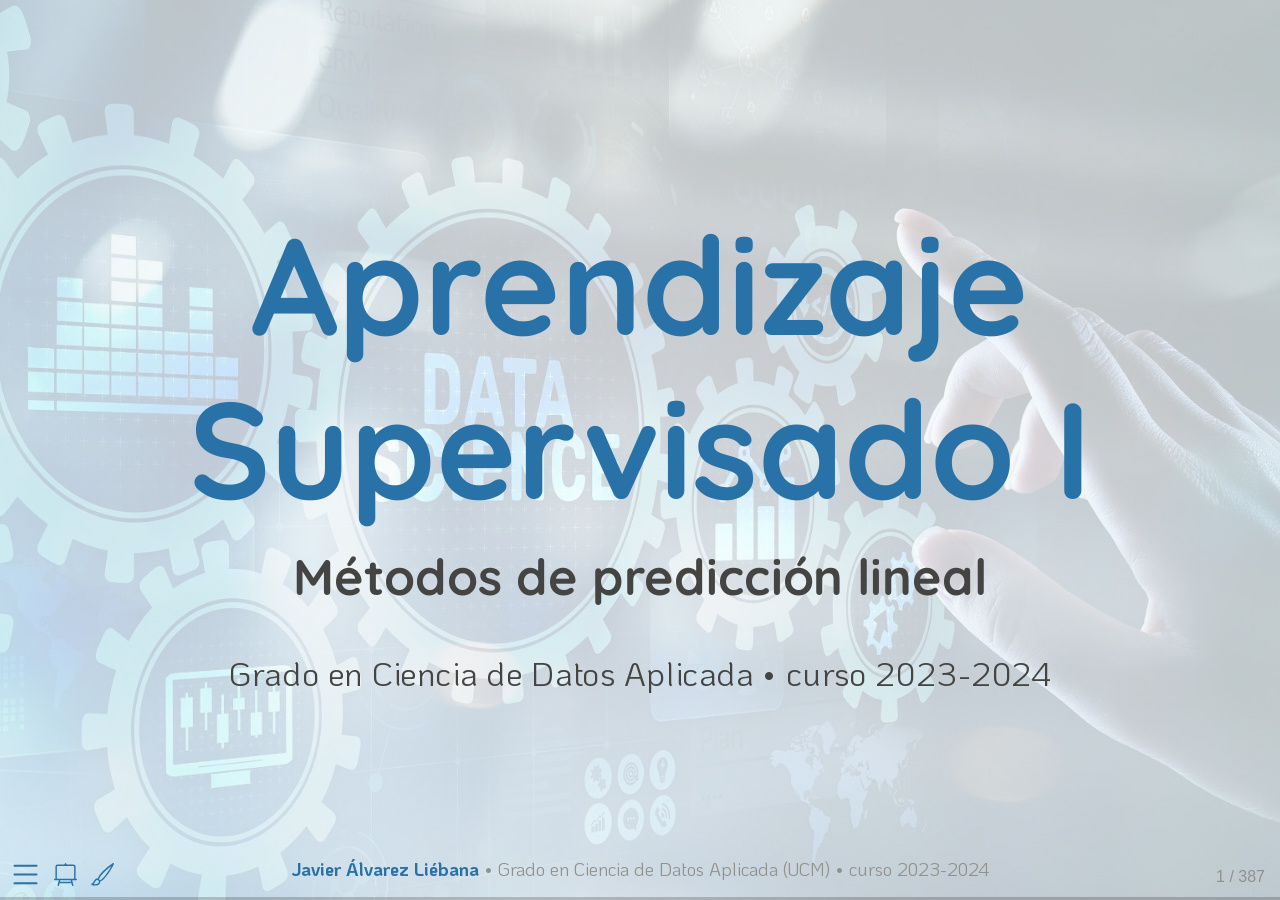
==== commit 13874fd7: "final" ====
--- a/diapos/index-speaker.html
+++ b/diapos/index-speaker.html
@@ -2723,7 +2723,7 @@
 <div class="cell">
 <div class="sourceCode cell-code" id="cb85"><pre class="sourceCode numberSource r number-lines code-with-copy"><code class="sourceCode r"><span id="cb85-1"><a href="#cb85-1"></a><span class="fu">check_autocorrelation</span>(ajuste_AGST)</span></code><button title="Copy to Clipboard" class="code-copy-button"><i class="bi"></i></button></pre></div>
 <div class="cell-output cell-output-stdout">
-<pre><code>OK: Residuals appear to be independent and not autocorrelated (p = 0.576).</code></pre>
+<pre><code>OK: Residuals appear to be independent and not autocorrelated (p = 0.598).</code></pre>
 </div>
 </div>
 <p>Por último, <code>check_autocorrelation()</code> comprueba como efectivamente los <span class="hl-yellow"><strong>residuales/errores son independientes</strong></span>, haciendo un test de autocorrelación (nos tiene que salir lo contrario a una serie temporal, que el error i no depende del i-1).</p>
@@ -3352,9 +3352,9 @@
 
 Name          | Model |  AIC (weights) | AICc (weights) |  BIC (weights) |    R2 | R2 (adj.) |  RMSE | Sigma
 ------------------------------------------------------------------------------------------------------------
-ajuste_lineal |    lm | 3650.1 (0.961) | 3650.2 (0.964) | 3664.9 (&gt;.999) | 0.815 |     0.815 | 1.496 | 1.498
-ajuste_6pred  |    lm | 3656.6 (0.039) | 3656.7 (0.036) | 3695.8 (&lt;.001) | 0.816 |     0.815 | 1.494 | 1.499
-ajuste_23pred |    lm | 3671.8 (&lt;.001) | 3673.1 (&lt;.001) | 3794.5 (&lt;.001) | 0.819 |     0.815 | 1.480 | 1.498</code></pre>
+ajuste_lineal |    lm | 3650.1 (0.906) | 3650.2 (0.912) | 3664.9 (&gt;.999) | 0.815 |     0.815 | 1.496 | 1.498
+ajuste_6pred  |    lm | 3654.7 (0.093) | 3654.8 (0.088) | 3693.9 (&lt;.001) | 0.816 |     0.815 | 1.492 | 1.498
+ajuste_23pred |    lm | 3663.5 (0.001) | 3664.8 (&lt;.001) | 3786.2 (&lt;.001) | 0.821 |     0.816 | 1.474 | 1.492</code></pre>
 </div>
 </div>
 <p>Con <code>compare_performance()</code> podemos comparar métricas de modelos.</p>
@@ -3399,12 +3399,12 @@
 
 Name     | Model |  AIC (weights) | AICc (weights) |  BIC (weights) |    R2 | R2 (adj.) |  RMSE | Sigma
 -------------------------------------------------------------------------------------------------------
-ajuste_1 |    lm |   98.1 (&gt;.999) |   98.1 (&gt;.999) |  112.8 (&gt;.999) | 0.997 |     0.997 | 0.253 | 0.254
-ajuste_2 |    lm | 2891.7 (&lt;.001) | 2891.7 (&lt;.001) | 2906.4 (&lt;.001) | 0.956 |     0.956 | 1.024 | 1.025
-ajuste_3 |    lm | 3585.0 (&lt;.001) | 3585.0 (&lt;.001) | 3599.7 (&lt;.001) | 0.914 |     0.914 | 1.449 | 1.450
-ajuste_4 |    lm | 4253.2 (&lt;.001) | 4253.2 (&lt;.001) | 4267.9 (&lt;.001) | 0.849 |     0.849 | 2.023 | 2.025
-ajuste_5 |    lm | 5618.2 (&lt;.001) | 5618.2 (&lt;.001) | 5632.9 (&lt;.001) | 0.589 |     0.589 | 4.003 | 4.007
-ajuste_6 |    lm | 7013.1 (&lt;.001) | 7013.2 (&lt;.001) | 7027.9 (&lt;.001) | 0.253 |     0.253 | 8.042 | 8.050</code></pre>
+ajuste_1 |    lm |  123.3 (&gt;.999) |  123.3 (&gt;.999) |  138.0 (&gt;.999) | 0.997 |     0.997 | 0.257 | 0.257
+ajuste_2 |    lm | 2868.3 (&lt;.001) | 2868.3 (&lt;.001) | 2883.0 (&lt;.001) | 0.955 |     0.955 | 1.012 | 1.013
+ajuste_3 |    lm | 3649.1 (&lt;.001) | 3649.1 (&lt;.001) | 3663.8 (&lt;.001) | 0.904 |     0.904 | 1.496 | 1.497
+ajuste_4 |    lm | 4294.8 (&lt;.001) | 4294.8 (&lt;.001) | 4309.5 (&lt;.001) | 0.842 |     0.842 | 2.066 | 2.068
+ajuste_5 |    lm | 5620.5 (&lt;.001) | 5620.6 (&lt;.001) | 5635.3 (&lt;.001) | 0.571 |     0.570 | 4.008 | 4.012
+ajuste_6 |    lm | 7087.1 (&lt;.001) | 7087.1 (&lt;.001) | 7101.8 (&lt;.001) | 0.241 |     0.240 | 8.344 | 8.353</code></pre>
 </div>
 </div>
 </section>
@@ -3465,18 +3465,18 @@
 
 Residuals:
     Min      1Q  Median      3Q     Max 
--2.4241 -0.4068  0.0690  0.3682  1.2941 
+-1.5514 -0.3966  0.0531  0.4308  1.4051 
 
 Coefficients:
             Estimate Std. Error t value Pr(&gt;|t|)    
-(Intercept)  0.88609    0.09621    9.21   &lt;2e-16 ***
-x           -1.82937    0.08007  -22.85   &lt;2e-16 ***
+(Intercept)  0.93752    0.09947   9.425   &lt;2e-16 ***
+x           -1.89214    0.08279 -22.855   &lt;2e-16 ***
 ---
 Signif. codes:  0 '***' 0.001 '**' 0.01 '*' 0.05 '.' 0.1 ' ' 1
 
-Residual standard error: 0.6078 on 198 degrees of freedom
-Multiple R-squared:  0.725, Adjusted R-squared:  0.7236 
-F-statistic: 521.9 on 1 and 198 DF,  p-value: &lt; 2.2e-16</code></pre>
+Residual standard error: 0.6284 on 198 degrees of freedom
+Multiple R-squared:  0.7251,    Adjusted R-squared:  0.7237 
+F-statistic: 522.3 on 1 and 198 DF,  p-value: &lt; 2.2e-16</code></pre>
 </div>
 </div>
 <div class="fragment">
@@ -3504,18 +3504,18 @@
 
 Residuals:
      Min       1Q   Median       3Q      Max 
--2.08056 -0.27510  0.04554  0.22732  2.72500 
+-1.88732 -0.31063  0.03454  0.20884  2.52492 
 
 Coefficients:
             Estimate Std. Error t value Pr(&gt;|t|)    
-(Intercept)  0.89740    0.09316   9.633   &lt;2e-16 ***
-x           -1.88677    0.08038 -23.474   &lt;2e-16 ***
+(Intercept)  0.88798    0.08718   10.19   &lt;2e-16 ***
+x           -1.82274    0.07522  -24.23   &lt;2e-16 ***
 ---
 Signif. codes:  0 '***' 0.001 '**' 0.01 '*' 0.05 '.' 0.1 ' ' 1
 
-Residual standard error: 0.6563 on 198 degrees of freedom
-Multiple R-squared:  0.7357,    Adjusted R-squared:  0.7343 
-F-statistic:   551 on 1 and 198 DF,  p-value: &lt; 2.2e-16</code></pre>
+Residual standard error: 0.6141 on 198 degrees of freedom
+Multiple R-squared:  0.7478,    Adjusted R-squared:  0.7466 
+F-statistic: 587.2 on 1 and 198 DF,  p-value: &lt; 2.2e-16</code></pre>
 </div>
 </div>
 </section>
@@ -4143,20 +4143,20 @@
 
 Residuals:
        Min         1Q     Median         3Q        Max 
--8.199e-15 -1.495e-15 -8.200e-16  1.110e-16  1.339e-13 
+-5.595e-15 -1.073e-15 -4.250e-16  1.710e-16  8.243e-14 
 
 Coefficients: (1 not defined because of singularities)
               Estimate Std. Error    t value Pr(&gt;|t|)    
-(Intercept)  5.000e-01  6.857e-16  7.292e+14   &lt;2e-16 ***
-x_1         -4.500e+00  3.392e-16 -1.327e+16   &lt;2e-16 ***
-x_2          5.000e-01  3.414e-16  1.465e+15   &lt;2e-16 ***
+(Intercept)  5.000e-01  4.264e-16  1.172e+15   &lt;2e-16 ***
+x_1         -4.500e+00  2.098e-16 -2.145e+16   &lt;2e-16 ***
+x_2          5.000e-01  2.169e-16  2.305e+15   &lt;2e-16 ***
 x_3                 NA         NA         NA       NA    
 ---
 Signif. codes:  0 '***' 0.001 '**' 0.01 '*' 0.05 '.' 0.1 ' ' 1
 
-Residual standard error: 9.697e-15 on 197 degrees of freedom
+Residual standard error: 6.03e-15 on 197 degrees of freedom
 Multiple R-squared:      1, Adjusted R-squared:      1 
-F-statistic: 8.968e+31 on 2 and 197 DF,  p-value: &lt; 2.2e-16</code></pre>
+F-statistic: 2.342e+32 on 2 and 197 DF,  p-value: &lt; 2.2e-16</code></pre>
 </div>
 </div>
 </section>
@@ -6343,14 +6343,12 @@
 <div class="cell">
 <div class="sourceCode cell-code" id="cb335"><pre class="sourceCode numberSource r number-lines code-with-copy"><code class="sourceCode r"><span id="cb335-1"><a href="#cb335-1"></a><span class="fu">set.seed</span>(<span class="dv">12345</span>)</span>
 <span id="cb335-2"><a href="#cb335-2"></a>downsampling_data <span class="ot">&lt;-</span></span>
-<span id="cb335-3"><a href="#cb335-3"></a>  train <span class="sc">|&gt;</span></span>
-<span id="cb335-4"><a href="#cb335-4"></a>  <span class="fu">filter</span>(man <span class="sc">==</span> <span class="dv">0</span>) <span class="sc">|&gt;</span> </span>
-<span id="cb335-5"><a href="#cb335-5"></a>  <span class="fu">slice_sample</span>(<span class="at">prop =</span> <span class="fl">0.33</span>, <span class="at">replace =</span> <span class="cn">FALSE</span>) <span class="sc">|&gt;</span> </span>
-<span id="cb335-6"><a href="#cb335-6"></a>  <span class="fu">bind_rows</span>(train <span class="sc">|&gt;</span> <span class="fu">filter</span>(man <span class="sc">==</span> <span class="dv">1</span>))</span>
-<span id="cb335-7"><a href="#cb335-7"></a></span>
-<span id="cb335-8"><a href="#cb335-8"></a>downsampling_data <span class="sc">|&gt;</span></span>
-<span id="cb335-9"><a href="#cb335-9"></a>  <span class="fu">count</span>(man) <span class="sc">|&gt;</span> </span>
-<span id="cb335-10"><a href="#cb335-10"></a>  <span class="fu">mutate</span>(<span class="at">porc =</span> <span class="dv">100</span><span class="sc">*</span>n<span class="sc">/</span><span class="fu">sum</span>(n))</span></code><button title="Copy to Clipboard" class="code-copy-button"><i class="bi"></i></button></pre></div>
+<span id="cb335-3"><a href="#cb335-3"></a>  train <span class="sc">|&gt;</span> <span class="fu">filter</span>(man <span class="sc">==</span> <span class="dv">0</span>) <span class="sc">|&gt;</span> </span>
+<span id="cb335-4"><a href="#cb335-4"></a>  <span class="fu">slice_sample</span>(<span class="at">prop =</span> <span class="fl">0.33</span>, <span class="at">replace =</span> <span class="cn">FALSE</span>) <span class="sc">|&gt;</span> </span>
+<span id="cb335-5"><a href="#cb335-5"></a>  <span class="fu">bind_rows</span>(train <span class="sc">|&gt;</span> <span class="fu">filter</span>(man <span class="sc">==</span> <span class="dv">1</span>))</span>
+<span id="cb335-6"><a href="#cb335-6"></a></span>
+<span id="cb335-7"><a href="#cb335-7"></a>downsampling_data <span class="sc">|&gt;</span></span>
+<span id="cb335-8"><a href="#cb335-8"></a>  <span class="fu">count</span>(man) <span class="sc">|&gt;</span> <span class="fu">mutate</span>(<span class="at">porc =</span> <span class="dv">100</span><span class="sc">*</span>n<span class="sc">/</span><span class="fu">sum</span>(n))</span></code><button title="Copy to Clipboard" class="code-copy-button"><i class="bi"></i></button></pre></div>
 <div class="cell-output cell-output-stdout">
 <pre><code># A tibble: 2 × 3
     man     n  porc
@@ -6518,20 +6516,37 @@
 </div>
 <p><span class="hl-red"><strong>Empeora el accuracy y mucho la especificidad</strong></span> pero <span class="hl-green"><strong>mejora la sensibilidad</strong></span></p>
 </section>
-<section id="otros-métodos" class="slide level2">
-<h2>Otros métodos</h2>
-<p>imbalance</p>
-</section>
-<section id="predicción-en-test" class="slide level2">
-<h2>Predicción en test</h2>
-</section>
 <section id="caso-real-challenger" class="slide level2">
 <h2>Caso real: challenger</h2>
+<p>Práctica con el dataset <code>challenger.txt</code> subido al campus. El objetivo será obtener la probabilidad de accidente en distintos lanzamientos espaciales, donde <code>fail.field</code> es <strong>nuestra variable objetivo (si hubo o no accidente debido a un fallo en las juntas)</strong> en función de si hubo o no fallo en los inyectores, la temperatura exterior, la presión de las juntas y la presión de los inyectores</p>
+<div class="cell">
+<div class="sourceCode cell-code" id="cb349"><pre class="sourceCode numberSource r number-lines code-with-copy"><code class="sourceCode r"><span id="cb349-1"><a href="#cb349-1"></a>datos <span class="ot">&lt;-</span></span>
+<span id="cb349-2"><a href="#cb349-2"></a>  <span class="fu">read_delim</span>(<span class="at">file =</span> <span class="st">"./datos/challenger.txt"</span>)</span>
+<span id="cb349-3"><a href="#cb349-3"></a>datos <span class="ot">&lt;-</span> </span>
+<span id="cb349-4"><a href="#cb349-4"></a>  datos <span class="sc">|&gt;</span> <span class="fu">select</span>(<span class="sc">-</span><span class="fu">contains</span>(<span class="st">"nfails"</span>))</span>
+<span id="cb349-5"><a href="#cb349-5"></a>datos</span></code><button title="Copy to Clipboard" class="code-copy-button"><i class="bi"></i></button></pre></div>
+<div class="cell-output cell-output-stdout">
+<pre><code># A tibble: 23 × 7
+   flight date     fail.field fail.nozzle  temp pres.field pres.nozzle
+   &lt;chr&gt;  &lt;chr&gt;         &lt;dbl&gt;       &lt;dbl&gt; &lt;dbl&gt;      &lt;dbl&gt;       &lt;dbl&gt;
+ 1 1      12/04/81          0           0  18.9         50          50
+ 2 2      12/11/81          1           0  21.1         50          50
+ 3 3      22/03/82          0           0  20.6         50          50
+ 4 5      11/11/82          0           0  20           50          50
+ 5 6      04/04/83          0           1  19.4         50          50
+ 6 7      18/06/83          0           0  22.2         50          50
+ 7 8      30/08/83          0           0  22.8        100          50
+ 8 9      28/11/83          0           0  21.1        100         100
+ 9 41-B   03/02/84          1           1  13.9        100         100
+10 41-C   06/04/84          1           1  17.2        200         200
+# ℹ 13 more rows</code></pre>
+</div>
+</div>
 </section>
 <section id="puesha-sido-un-placer" class="slide level2">
 <h2>Pues…ha sido un placer</h2>
 
-<img data-src="img/me.jpeg" class="r-stretch"><p><span style="color:#444442;"><strong>Espero que hayáis aprendido algo :)</strong></span></p>
+<img data-src="img/me.jpeg" class="r-stretch"><p><span style="color:#444442;"><strong>Espero que hayáis aprendido algo &lt;3</strong></span></p>
 <div class="footer footer-default">
 <p><a href="..."><strong>Javier Álvarez Liébana</strong></a> • Grado en Ciencia de Datos Aplicada (UCM) • curso 2023-2024</p>
 </div>
